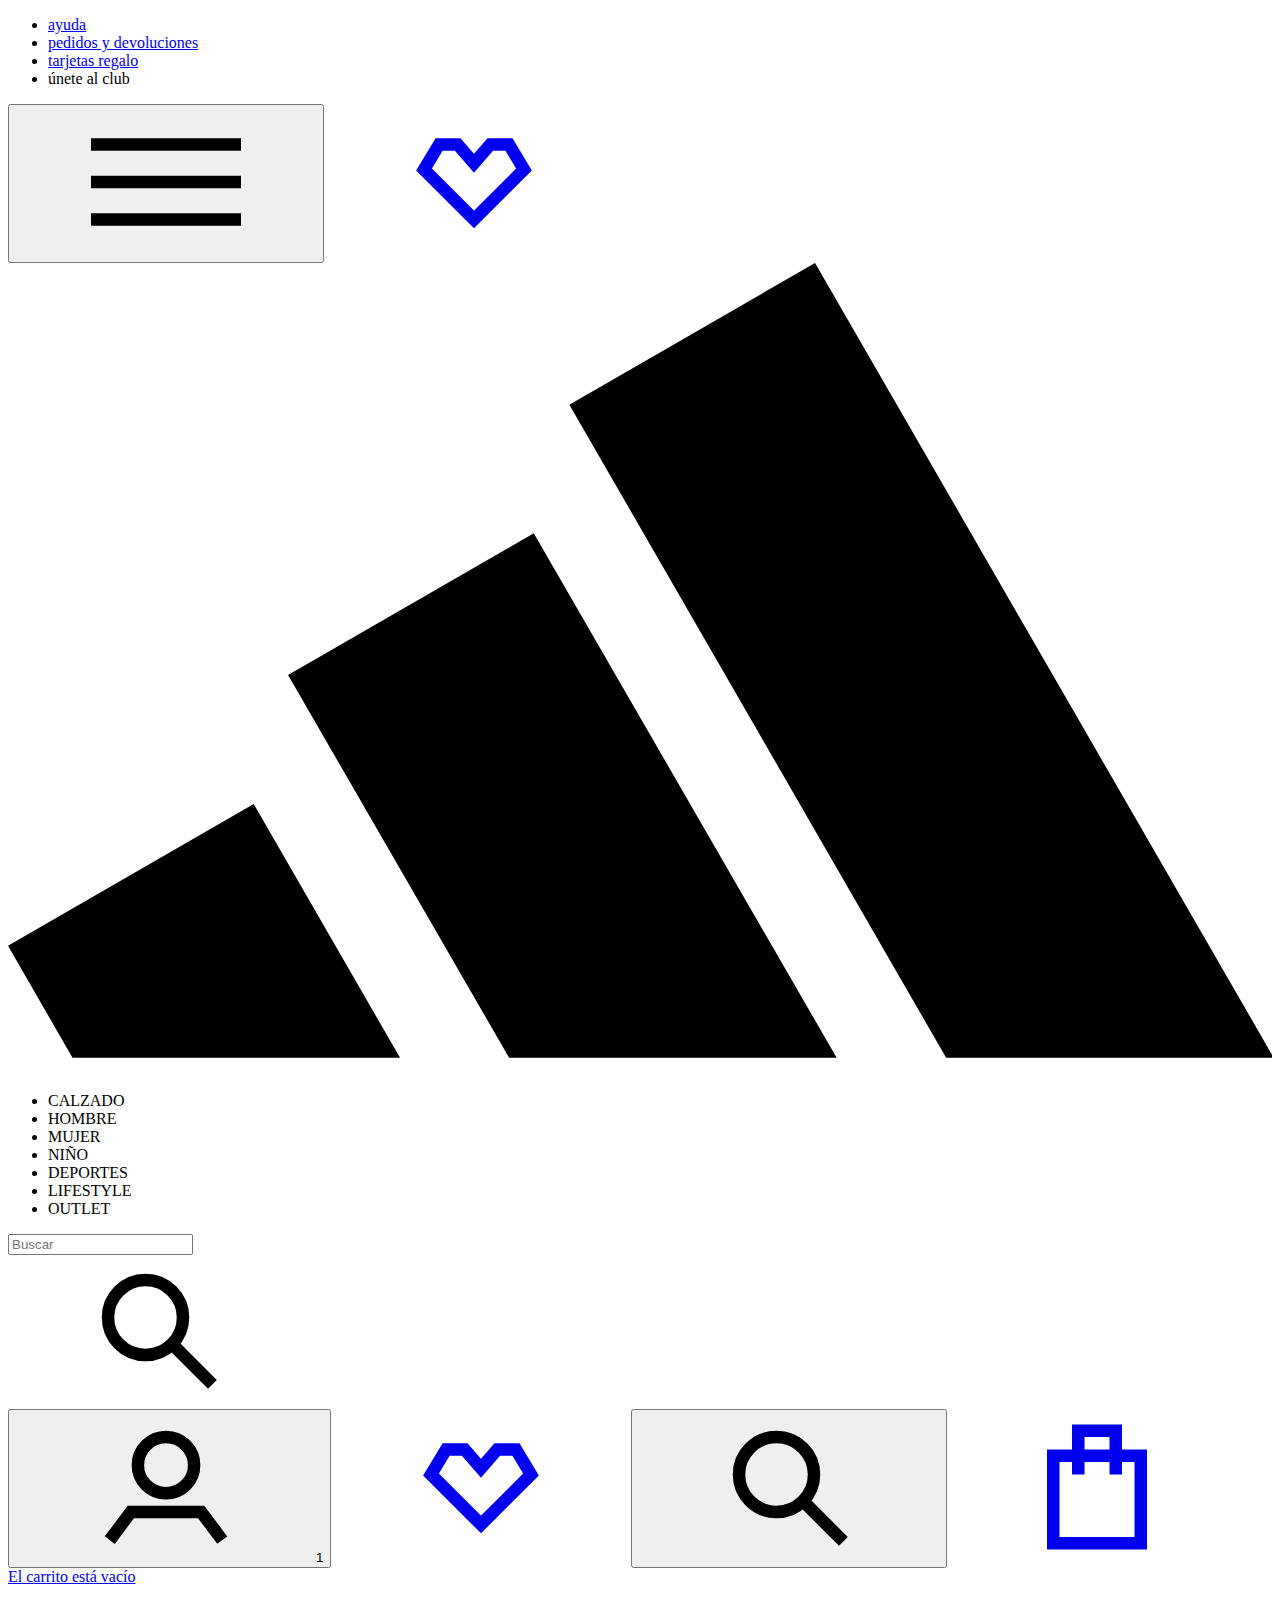
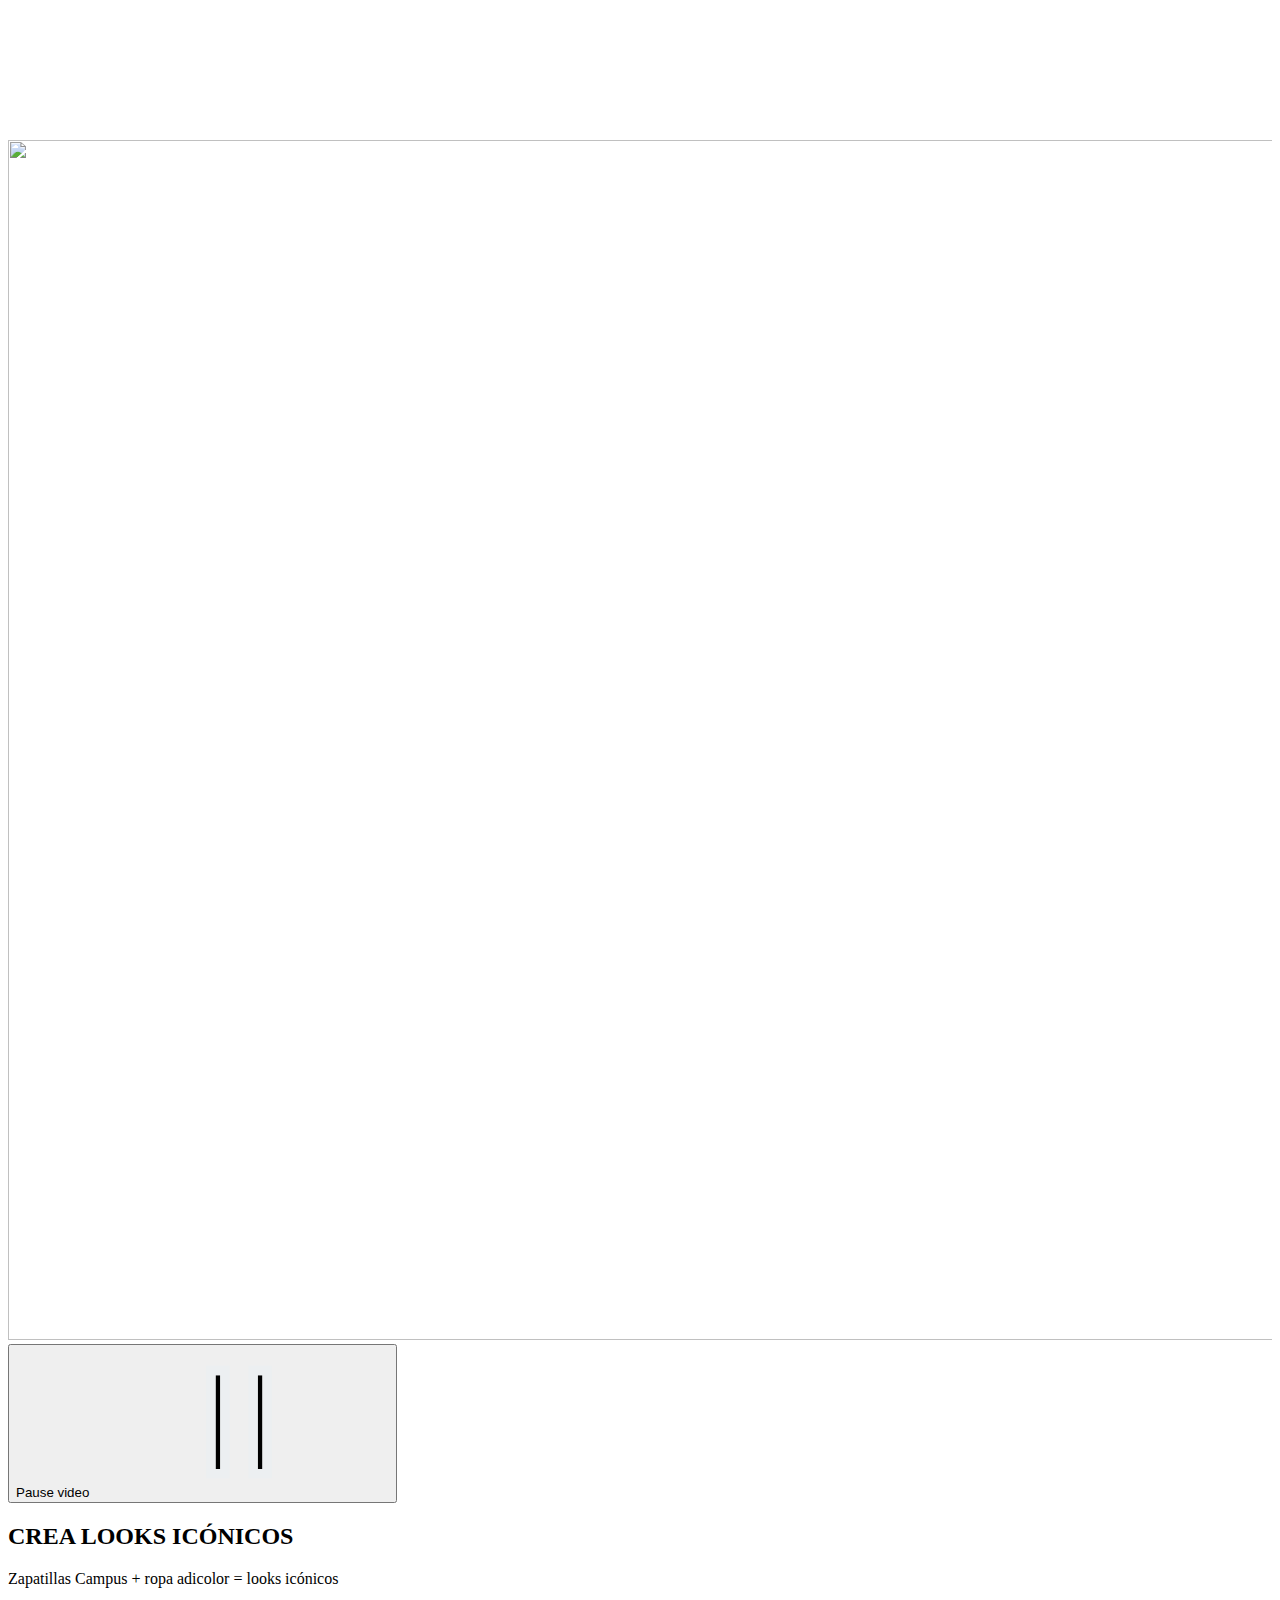
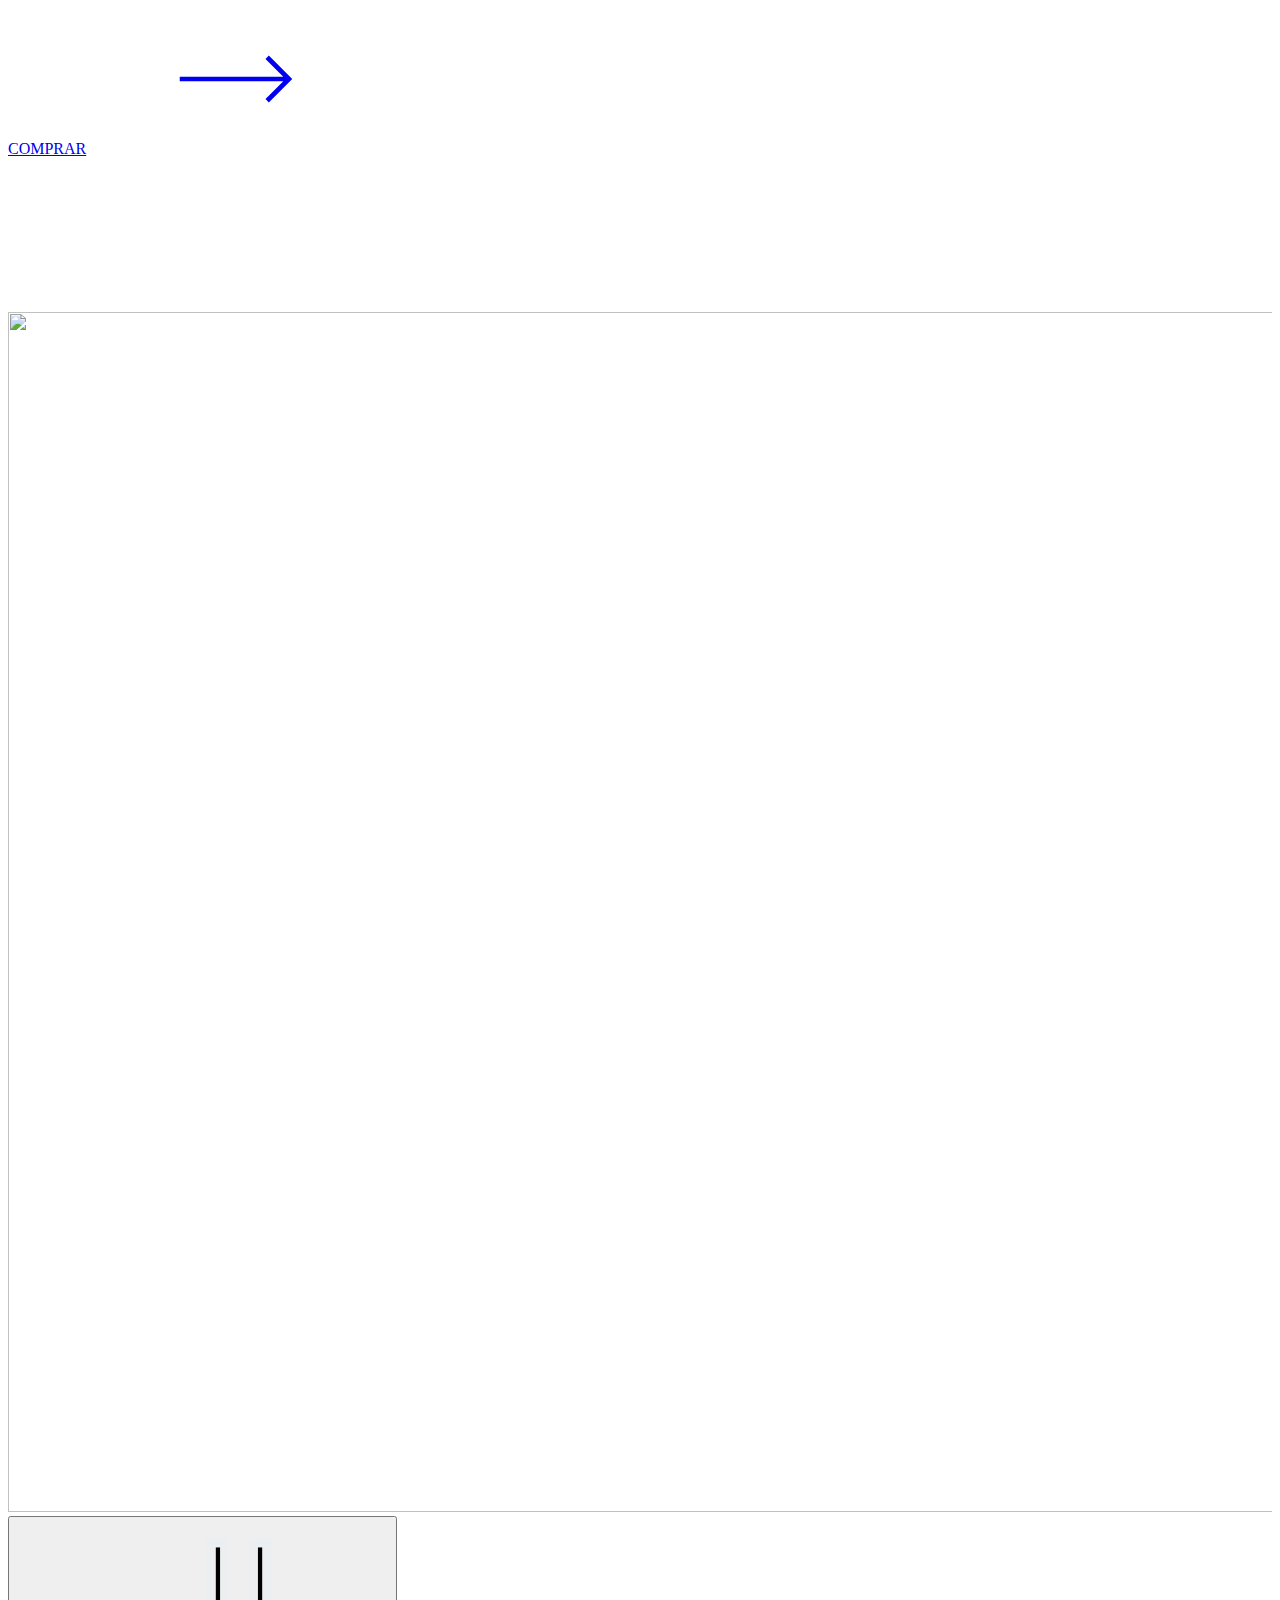
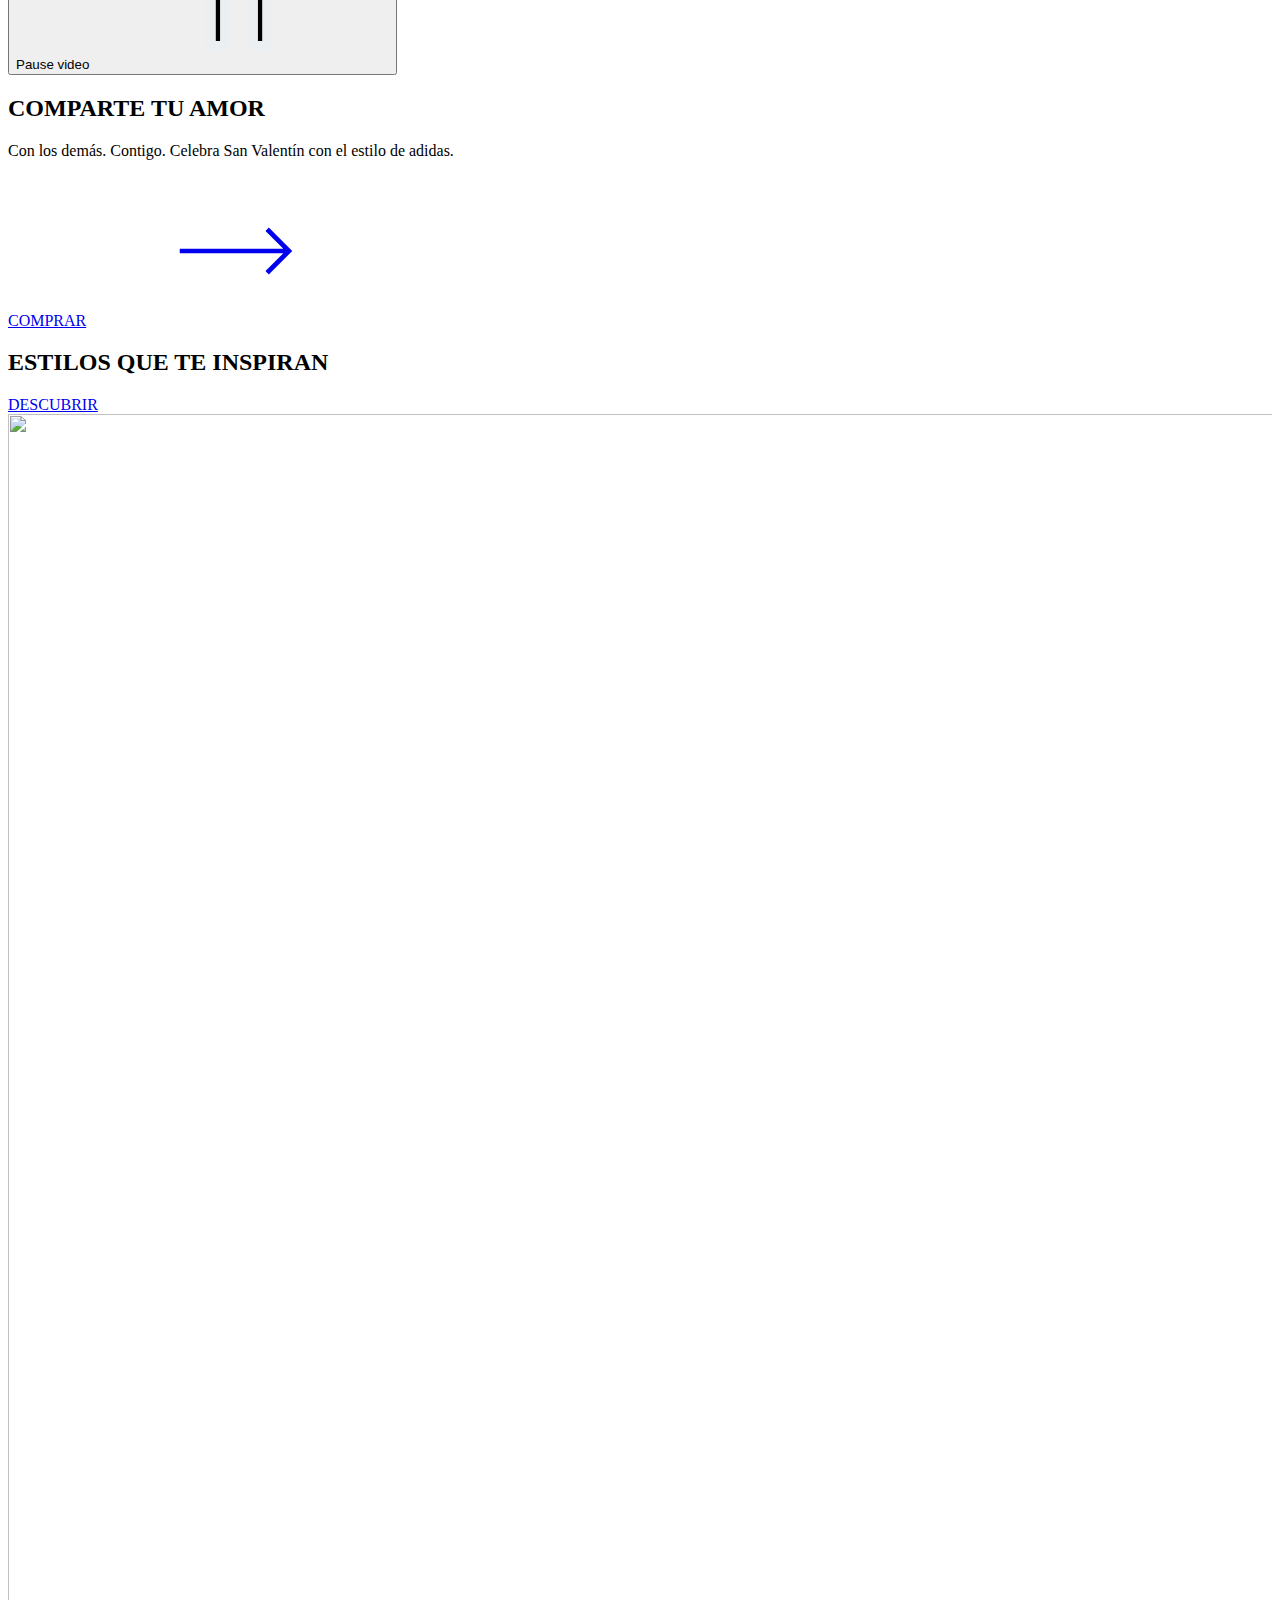
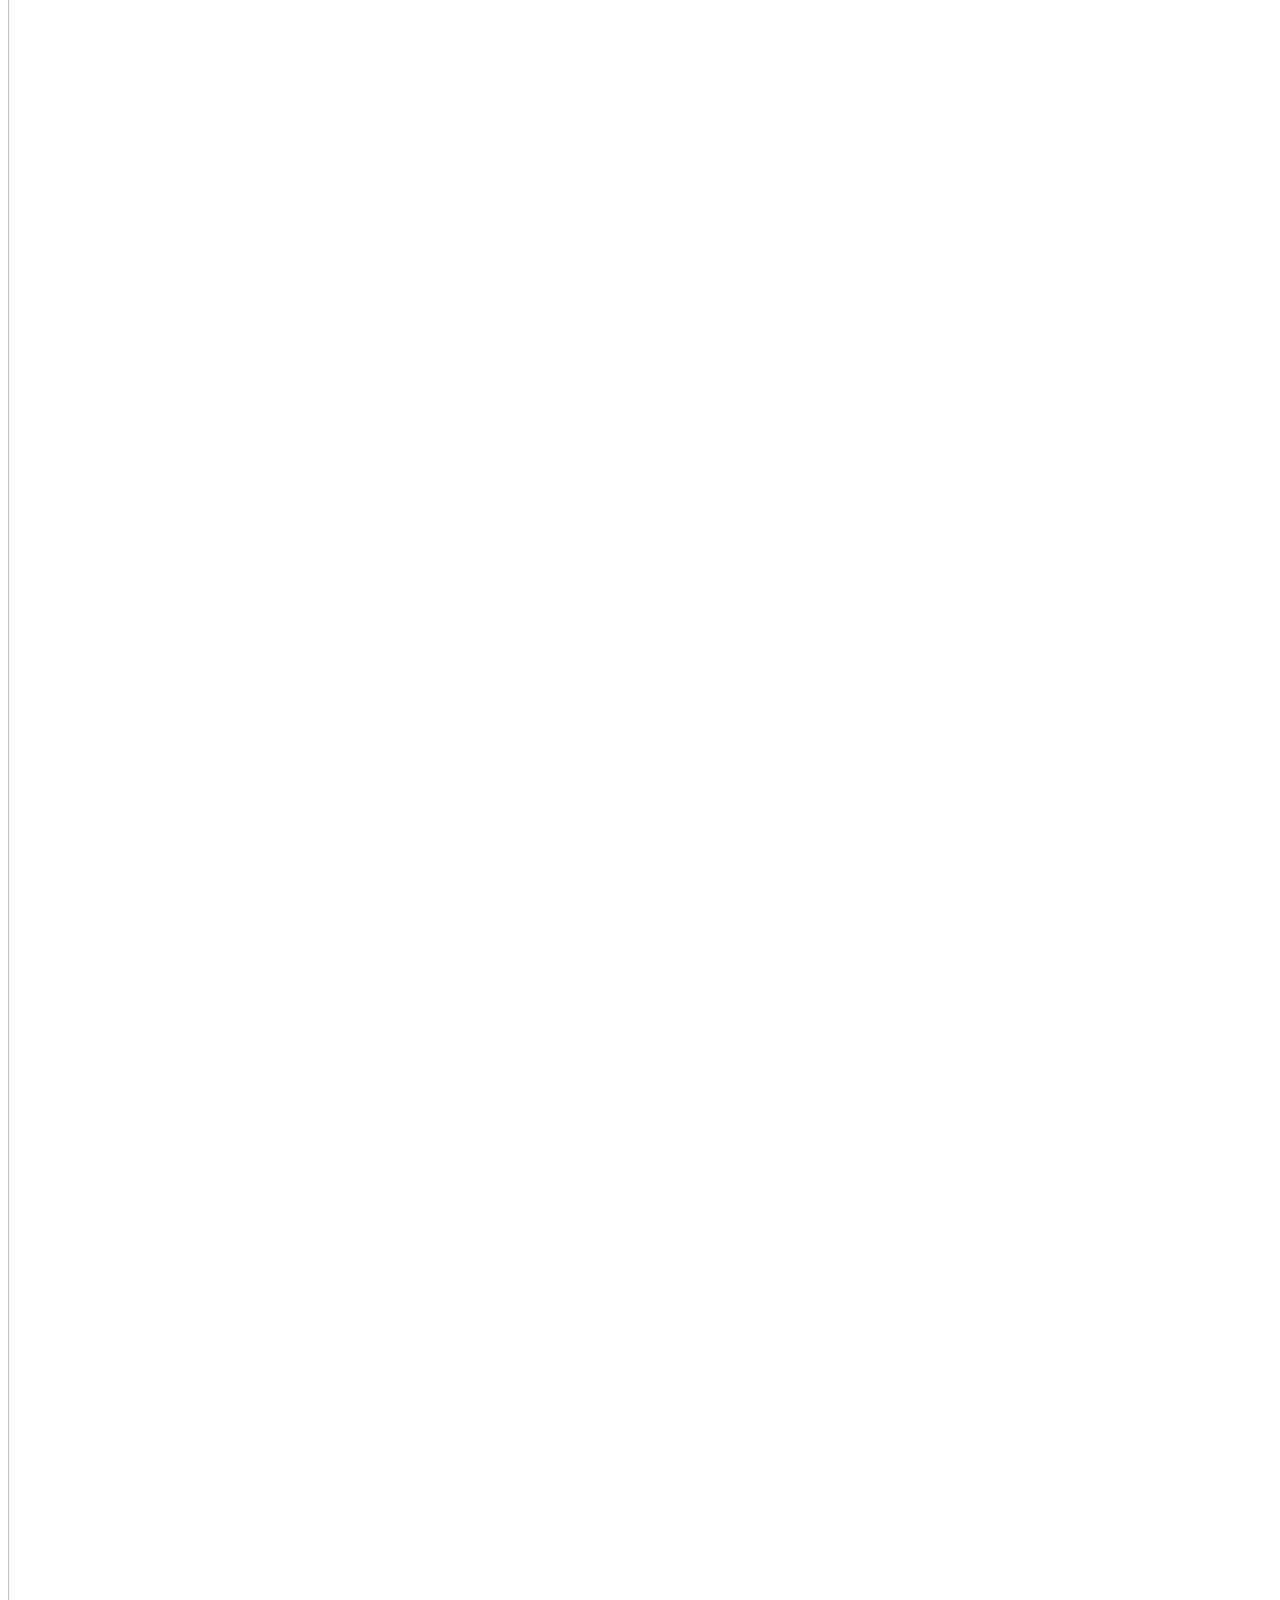
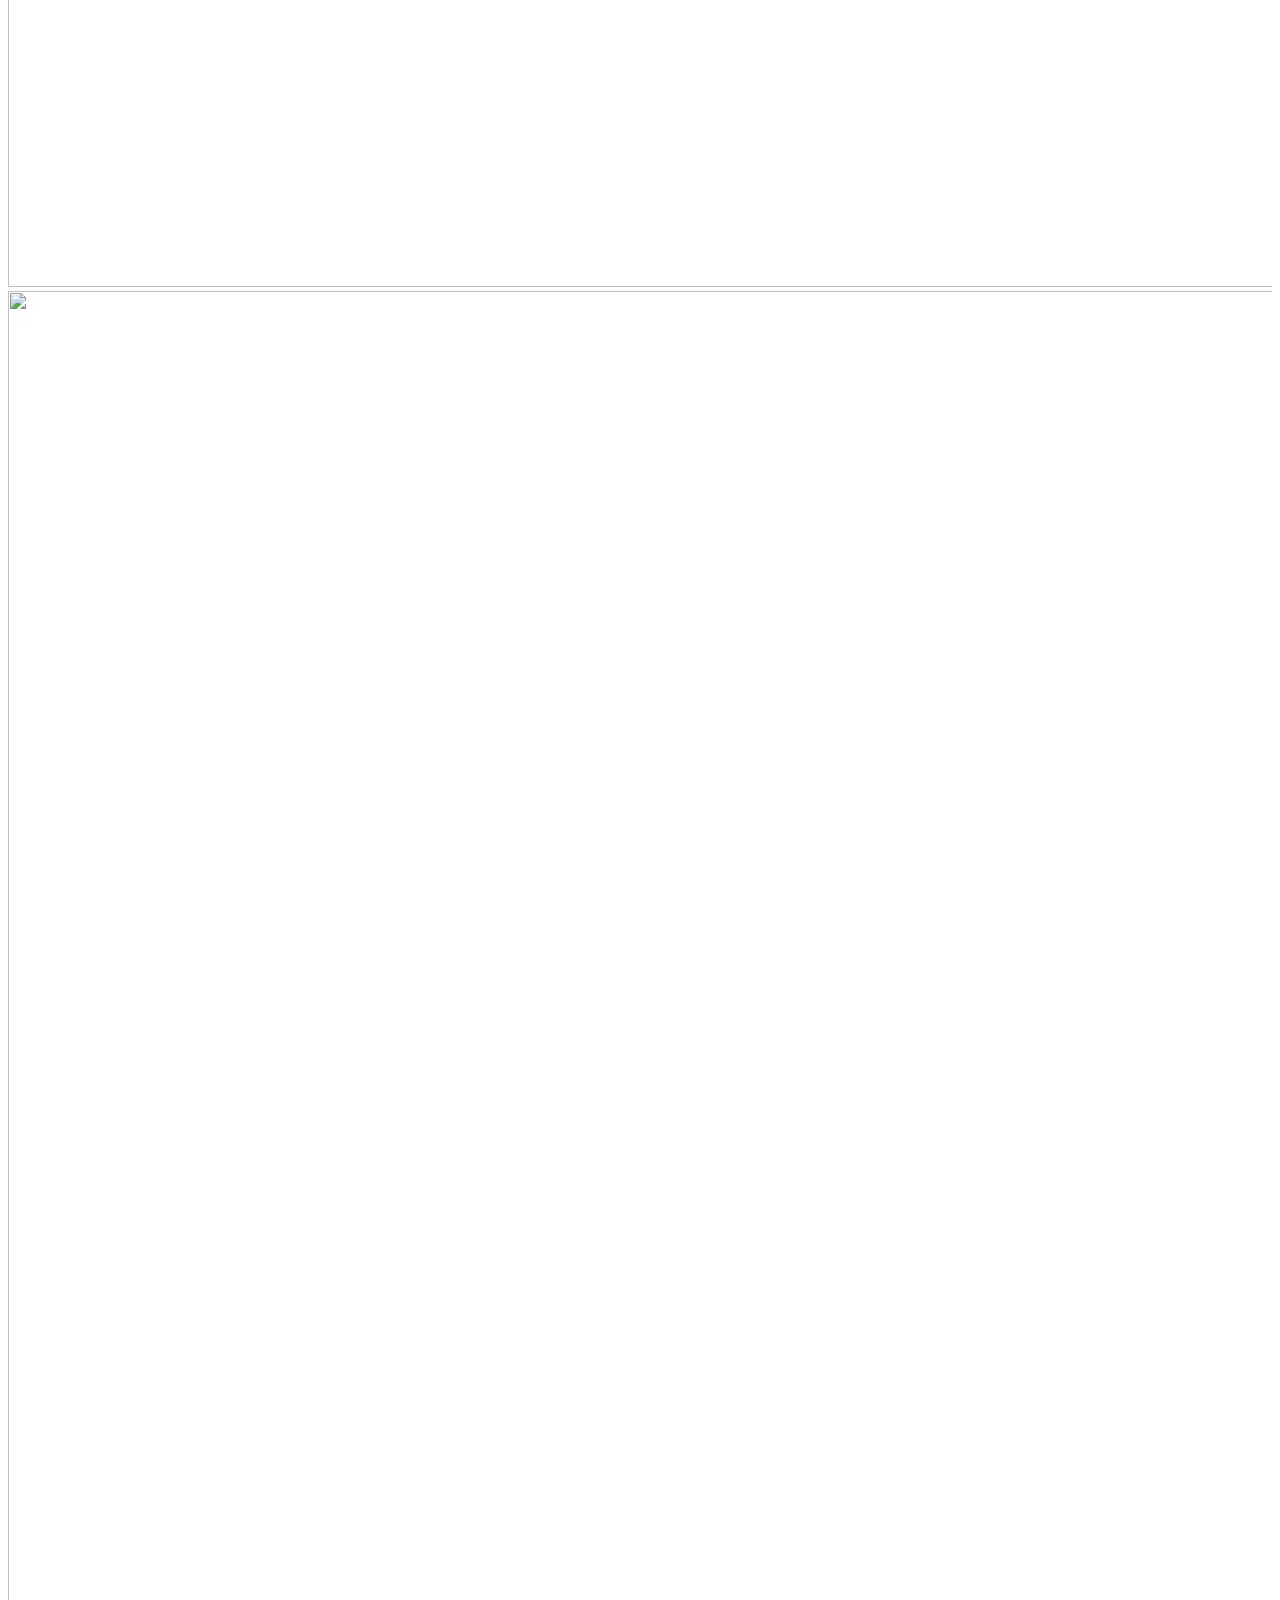
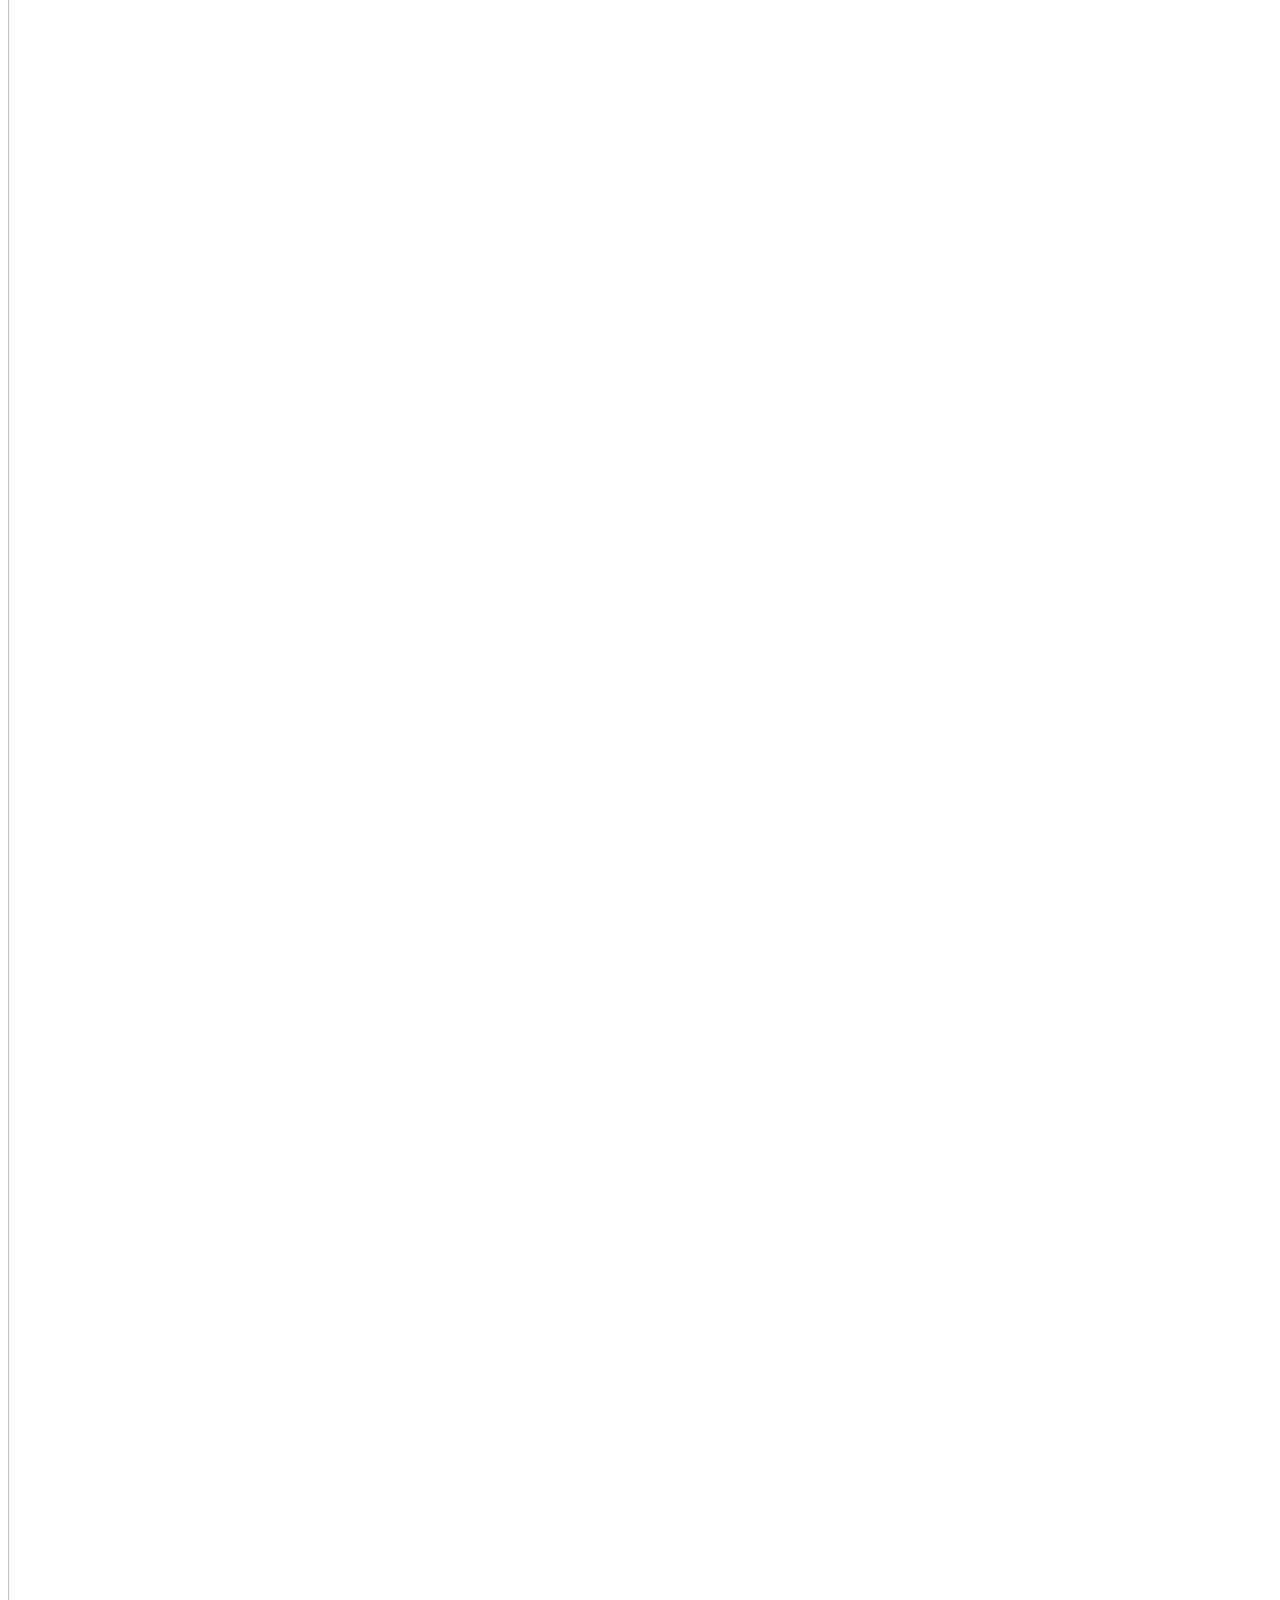
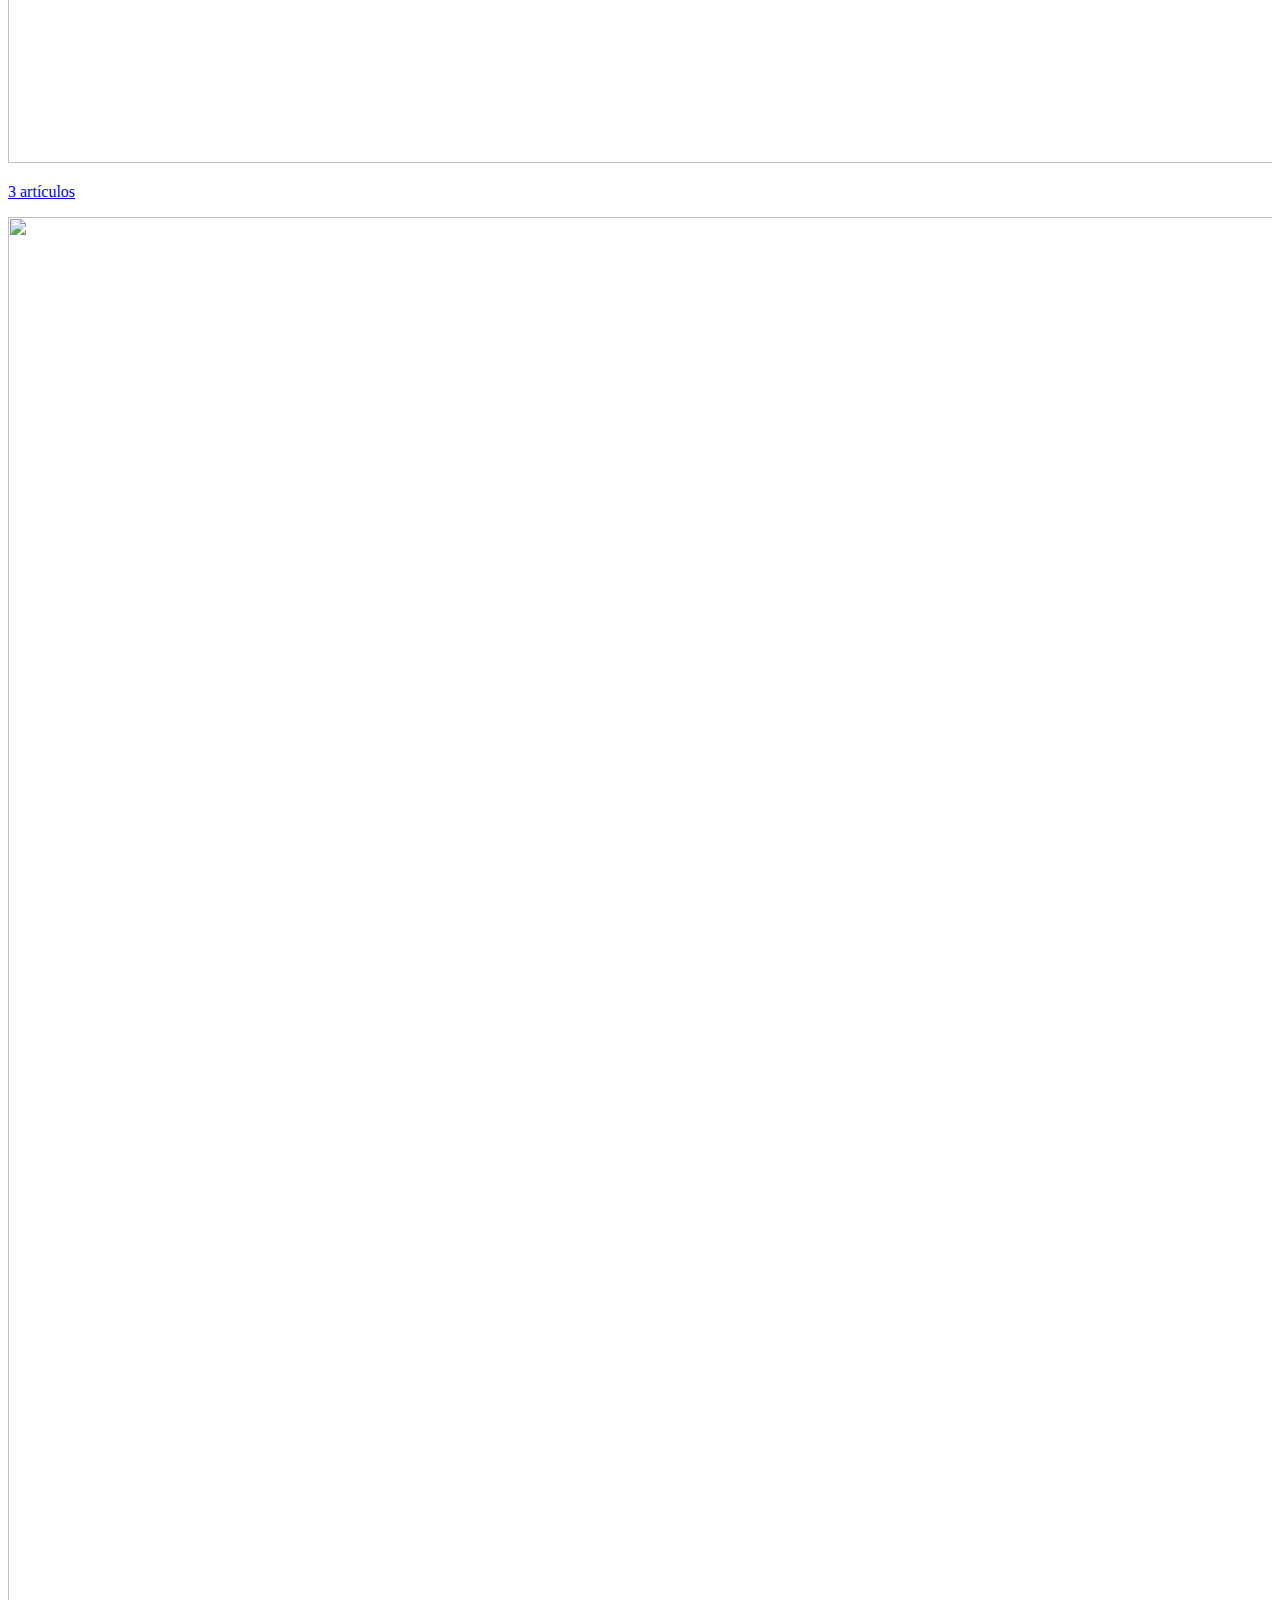
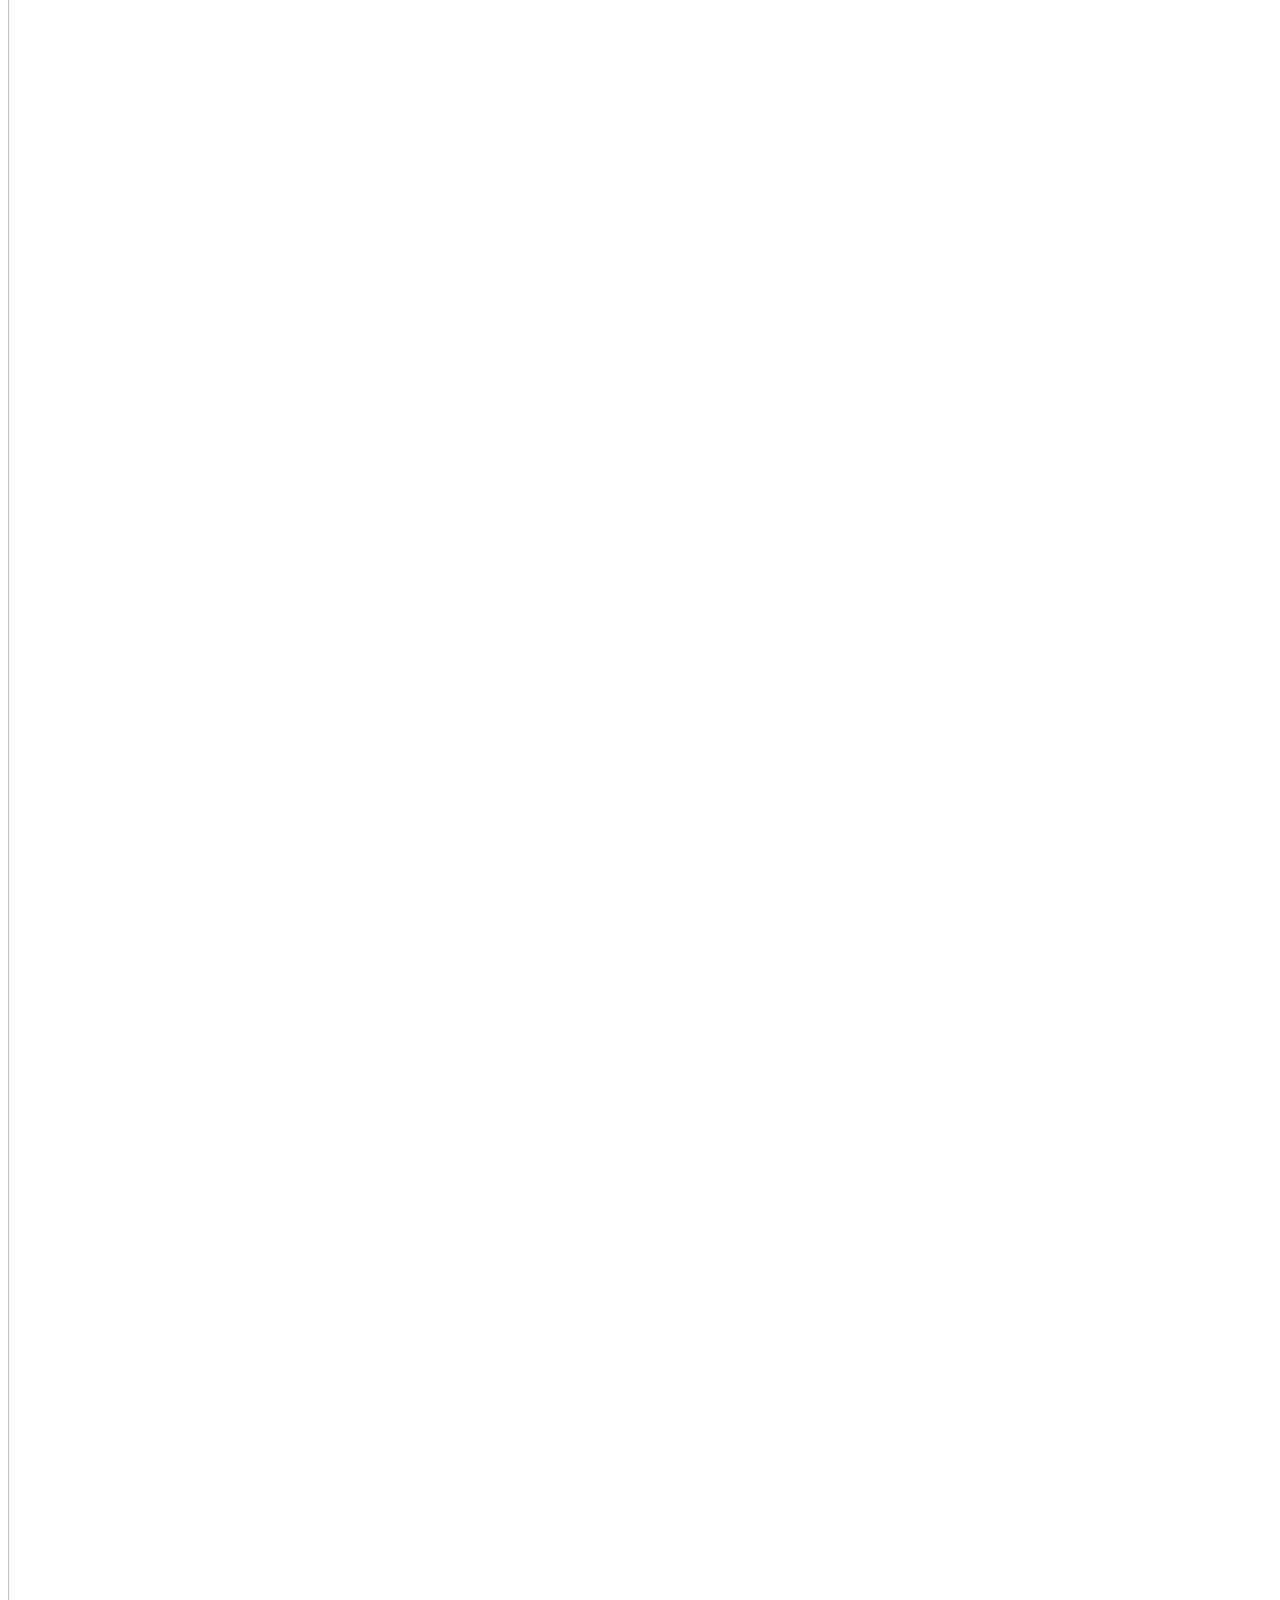
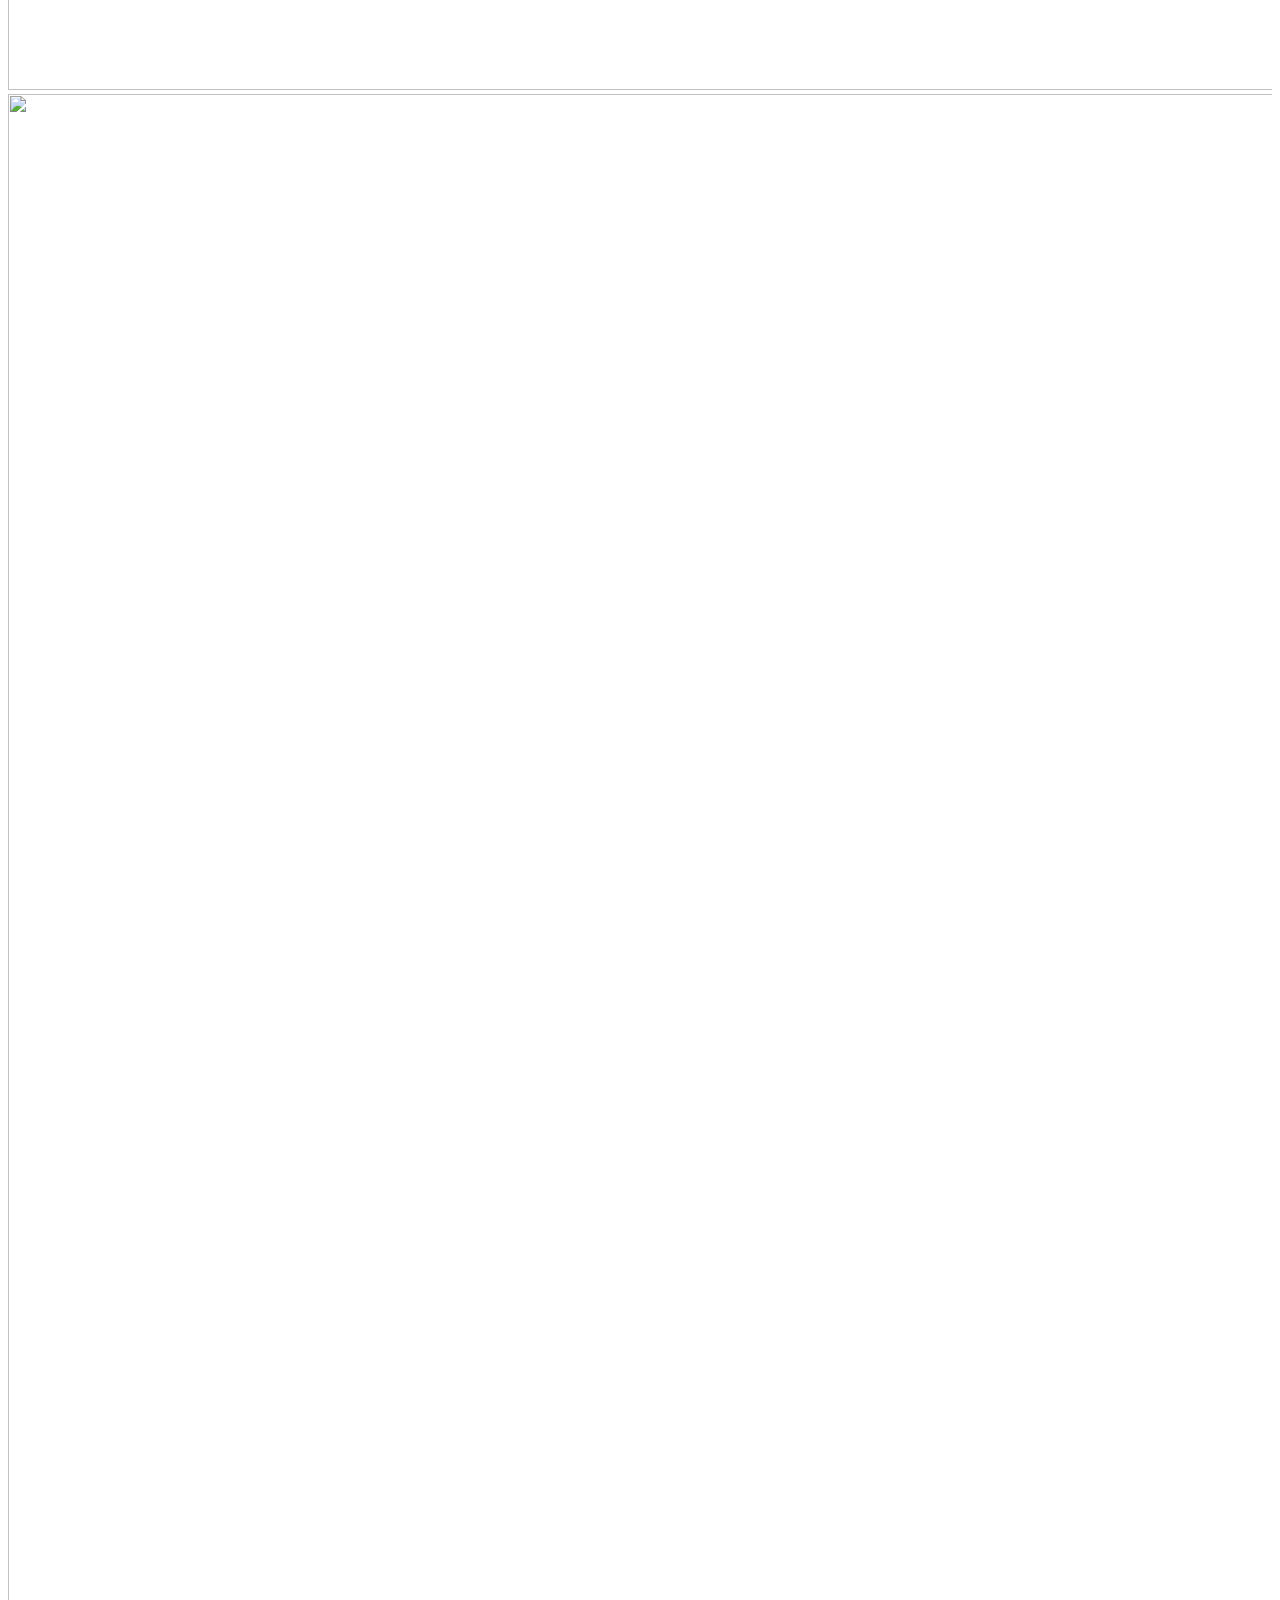
==== index.html @ af9047b6 "save" ====
<!DOCTYPE html><html lang="es" class="theme-adidas"><head><meta charSet="utf-8"><title>adidas Página Oficial España | Ropa Deportiva</title><meta name="description" content="Descubre las colecciones de ropa deportiva y calzado de adidas. Hazte con lo último en streetwear y equipamiento deportivo en la tienda online oficial."><meta name="viewport" content="width=device-width, initial-scale=1"><link rel="icon" href="https://www.adidas.es/static/glass/landing-app/adidas-landing-app/favicon.ico"><meta name="apple-itunes-app" data-auto-id="native-iOS-banner" content="app-id=1266591536, app-argument=/"><meta name="robots" content="index,follow"><meta property="og:title" content="adidas Página Oficial España | Ropa Deportiva"><meta property="og:description" content="Descubre las colecciones de ropa deportiva y calzado de adidas. Hazte con lo último en streetwear y equipamiento deportivo en la tienda online oficial."><meta property="og:site_name" content="adidas ES"><meta property="og:url" content="https://www.adidas.es"><link rel="canonical" href="https://www.adidas.es"><link rel="alternate" href="https://www.adidas.com.ar" hrefLang="es-AR"><link rel="alternate" href="https://www.adidas.at" hrefLang="de-AT"><link rel="alternate" href="https://www.adidas.com.au" hrefLang="en-AU"><link rel="alternate" href="https://www.adidas.be/en" hrefLang="en-BE"><link rel="alternate" href="https://www.adidas.be/fr" hrefLang="fr-BE"><link rel="alternate" href="https://www.adidas.be/nl" hrefLang="nl-BE"><link rel="alternate" href="https://www.adidas.com.br" hrefLang="pt-BR"><link rel="alternate" href="https://www.adidas.ca/en" hrefLang="en-CA"><link rel="alternate" href="https://www.adidas.ca/fr" hrefLang="fr-CA"><link rel="alternate" href="https://www.adidas.ch/de" hrefLang="de-CH"><link rel="alternate" href="https://www.adidas.ch/en" hrefLang="en-CH"><link rel="alternate" href="https://www.adidas.ch/fr" hrefLang="fr-CH"><link rel="alternate" href="https://www.adidas.ch/it" hrefLang="it-CH"><link rel="alternate" href="https://www.adidas.cl" hrefLang="es-CL"><link rel="alternate" href="https://www.adidas.co" hrefLang="es-CO"><link rel="alternate" href="https://www.adidas.cz" hrefLang="cs-CZ"><link rel="alternate" href="https://www.adidas.de" hrefLang="de-DE"><link rel="alternate" href="https://www.adidas.de/en" hrefLang="en-DE"><link rel="alternate" href="https://www.adidas.dk" hrefLang="da-DK"><link rel="alternate" href="https://www.adidas.es" hrefLang="es-ES"><link rel="alternate" href="https://www.adidas.fi" hrefLang="en-FI"><link rel="alternate" href="https://www.adidas.fr" hrefLang="fr-FR"><link rel="alternate" href="https://www.adidas.gr" hrefLang="el-GR"><link rel="alternate" href="https://www.adidas.ie" hrefLang="en-IE"><link rel="alternate" href="https://www.adidas.co.in" hrefLang="en-IN"><link rel="alternate" href="https://www.adidas.it" hrefLang="it-IT"><link rel="alternate" href="https://www.adidas.co.kr" hrefLang="ko-KR"><link rel="alternate" href="https://www.adidas.mx" hrefLang="es-MX"><link rel="alternate" href="https://www.adidas.com.my/en" hrefLang="en-MY"><link rel="alternate" href="https://www.adidas.nl" hrefLang="nl-NL"><link rel="alternate" href="https://www.adidas.no" hrefLang="no-NO"><link rel="alternate" href="https://www.adidas.co.nz" hrefLang="en-NZ"><link rel="alternate" href="https://www.adidas.pe" hrefLang="es-PE"><link rel="alternate" href="https://www.adidas.com.ph" hrefLang="en-PH"><link rel="alternate" href="https://www.adidas.pl" hrefLang="pl-PL"><link rel="alternate" href="https://www.adidas.pt" hrefLang="pt-PT"><link rel="alternate" href="https://www.adidas.se" hrefLang="sv-SE"><link rel="alternate" href="https://www.adidas.com.sg" hrefLang="en-SG"><link rel="alternate" href="https://www.adidas.sk" hrefLang="sk-SK"><link rel="alternate" href="https://www.adidas.co.th/en" hrefLang="en-TH"><link rel="alternate" href="https://www.adidas.co.th/th" hrefLang="th-TH"><link rel="alternate" href="https://www.adidas.com.tr/en" hrefLang="en-TR"><link rel="alternate" href="https://www.adidas.com.tr/tr" hrefLang="tr-TR"><link rel="alternate" href="https://www.adidas.co.uk" hrefLang="en-GB"><link rel="alternate" href="https://www.adidas.com/us" hrefLang="en-US"><link rel="alternate" href="https://www.adidas.com.vn/en" hrefLang="en-VN"><link rel="alternate" href="https://www.adidas.com.vn/vi" hrefLang="vi-VN"><link rel="alternate" href="https://www.adidas.jp" hrefLang="ja-JP"><link rel="alternate" href="https://www.adidas.ae/en" hrefLang="en-AE"><link rel="alternate" href="https://www.adidas.com/ke" hrefLang="en-KE"><link rel="alternate" href="https://www.adidas.com/gh" hrefLang="en-GH"><link rel="alternate" href="https://www.adidas.com/lk" hrefLang="en-LK"><link rel="alternate" href="https://www.adidas.com/ng" hrefLang="en-NG"><link rel="alternate" href="https://www.adidas.com/tz" hrefLang="en-TZ"><link rel="alternate" href="https://www.adidas.com/iq" hrefLang="en-IQ"><link rel="alternate" href="https://www.adidas.com/kw/en" hrefLang="en-KW"><link rel="alternate" href="https://www.adidas.com/om/en" hrefLang="en-OM"><link rel="alternate" href="https://www.adidas.com/bh/en" hrefLang="en-BH"><link rel="alternate" href="https://www.adidas.co.za" hrefLang="en-ZA"><link rel="alternate" href="https://www.adidas.co.il/en" hrefLang="en-IL"><link rel="alternate" href="https://www.adidas.sa/en" hrefLang="en-SA"><link rel="alternate" href="https://www.adidas.com/qa/en" hrefLang="en-QA"><link rel="alternate" href="https://www.adidas.com/dz/fr" hrefLang="fr-DZ"><link rel="alternate" href="https://www.adidas.com/tn/fr" hrefLang="fr-TN"><link rel="alternate" href="https://www.adidas.com/sn/fr" hrefLang="fr-SN"><link rel="alternate" href="https://www.adidas.com/ci/fr" hrefLang="fr-CI"><link rel="alternate" href="https://www.adidas.com/ao/pt" hrefLang="pt-AO"><link rel="alternate" href="https://www.adidas.com/ec/es" hrefLang="es-EC"><link rel="alternate" href="https://www.adidas.com/cr/es" hrefLang="es-CR"><link rel="alternate" href="https://www.adidas.co.il/he" hrefLang="he-IL"><link rel="alternate" href="https://www.adidas.sa/ar" hrefLang="ar-SA"><link rel="alternate" href="https://www.adidas.com/qa/ar" hrefLang="ar-QA"><link rel="alternate" href="https://www.adidas.com.eg/ar" hrefLang="ar-EG"><link rel="alternate" href="https://www.adidas.com.eg/en" hrefLang="en-EG"><link rel="alternate" href="https://www.adidas.com/kw/ar" hrefLang="ar-KW"><link rel="alternate" href="https://www.adidas.com/bh/ar" hrefLang="ar-BH"><link rel="alternate" href="https://www.adidas.com/om/ar" hrefLang="ar-OM"><link rel="alternate" href="https://www.adidas.co.ma/fr" hrefLang="fr-MA"><link rel="alternate" href="https://www.adidas.co.ma/ar" hrefLang="ar-MA"><link rel="alternate" href="https://www.adidas.ro" hrefLang="ro-RO"><link rel="alternate" href="https://www.adidas.hr" hrefLang="hr-HR"><script id="__SOLE_HOST_INFO__">
        window.__SOLE_HOST_INFO__ = {"appId":"@adidas/landing-app","originalHost":"www.adidas.es","pageType":"HomePage","context":{"brand":"adidas","locale":"es_ES","env":"production"},"initialised":true};
      </script><script id="__ECOM_BAG__">
        window.__ECOM_BAG__ = undefined;
      </script><script id="__ECOM_WISHLIST__">
        window.__ECOM_WISHLIST__ = undefined;
      </script><meta name="next-head-count" content="96"><link rel="preconnect" href="//esm.glass.adidas.com"><link rel="preconnect" href="//microfrontends.glass.adidas.com"><link rel="stylesheet" href="https://esm.glass.adidas.com/@adl/css-reset@1.1.0/dist/index.css"><link rel="stylesheet" href="https://esm.glass.adidas.com/@adl/brand-adidas-design-tokens@10.1.0"><link rel="stylesheet" href="https://esm.glass.adidas.com/@adl/collection@6.1.2/css"><link rel="stylesheet" href="https://esm.glass.adidas.com/@adl/brand-adidas-asset-fonts@2.7.0"><link rel="stylesheet" href="https://esm.glass.adidas.com/@adl/stripes-tokens-web-adidas@1.2.27/css/index.css"><link rel="stylesheet" href="https://esm.glass.adidas.com/@adl/grid@7.0.0-beta.12"><script type="module" id="external-dependencies">
         import React from 'https://esm.glass.adidas.com/v1/react@18.3.1';
         window.React = React;
      
         import ReactDOM from 'https://esm.glass.adidas.com/v1/react-dom@18.3.1';
         window.ReactDOM = ReactDOM;
      </script><script id="performance-load">
  window.addEventListener('load', function (e) { window.BOOMR_onload = (e && e.timeStamp) || new Date().getTime() }, false);

  window.BOOMR = window.BOOMR || {};
  window.BOOMR.snippetExecuted = true;
  if (window.performance && performance.mark) performance.mark('TTP');

  function SSR_PERFORMANCE_MEASUREMENT(e) {
    try {
        e.onload = undefined;
        if (
            e.complete &&
            window.performance &&
            typeof window.performance.getEntriesByName == 'function' &&
            window.performance.getEntriesByName(e.src)
        ) {
            window.ssrLoadedTimeStamp = window.performance.timing.navigationStart + window.performance.getEntriesByName(e.src)[0].responseEnd;
        } else {
            window.ssrLoadedTimeStamp = new Date().getTime();
            if (window.performance && performance.mark) performance.mark('SSR Visually Complete');
        }
    } catch (e) {}
  }

  var injectSsrPerformanceInstrument = document.querySelector('[data-inject_ssr_performance_instrument]');

  if (injectSsrPerformanceInstrument !== null) {
    if (injectSsrPerformanceInstrument.complete) {
      window.SSR_PERFORMANCE_MEASUREMENT(injectSsrPerformanceInstrument);
    } else {
        injectSsrPerformanceInstrument.addEventListener('load', window.SSR_PERFORMANCE_MEASUREMENT(injectSsrPerformanceInstrument));
    }
  } 

  
      (function(i,s,o,g,r,a,m){
      i['InstanaEumObject']=r;
      i[r]=i[r]||function(){(i[r].q=i[r].q||[]).push(arguments)},
      i[r].l=1*new Date();
      a=s.createElement(o),
      m=s.getElementsByTagName(o)[0];
      a.async=1;
      a.src=g;
      m.parentNode.insertBefore(a,m)
      })(window,document,'script','//eum.instana.io/eum.min.js','ineum');
      ineum('reportingUrl', 'https://eum-eu-west-1.instana.io');
      ineum('autoClearResourceTimings', false);
      ineum('ignoreErrorMessages',[
        /.*Failed to execute 'querySelector'.*/i,
        /.*ResizeObserver loop limit exceeded.*/i
      ]);
      ineum('meta', 'userAgent', window.navigator.userAgent);
      ineum('apiKey', 'BDBM8oS7QzGntzAncTouGg');
      ineum('page', 'LandingApp_HomePage');
  </script><script type="application/ld+json" data-nscript="beforeInteractive">{"@context":"http://schema.org","@type":"WebSite","url":"https://www.adidas.es","potentialAction":{"@type":"SearchAction","target":"https://www.adidas.es/search?q={search_term_string}","query-input":"required name=search_term_string"}}</script><link rel="preload" href="https://www.adidas.es/static/glass/landing-app/adidas-landing-app/3872ac53e47af9148ece9cfc0c2c4fdf3ab648d0/_next/static/css/106fc8fbe498a0c2.css" as="style"><link rel="stylesheet" href="https://www.adidas.es/static/glass/landing-app/adidas-landing-app/3872ac53e47af9148ece9cfc0c2c4fdf3ab648d0/_next/static/css/106fc8fbe498a0c2.css" data-n-g=""><link rel="preload" href="https://www.adidas.es/static/glass/landing-app/adidas-landing-app/3872ac53e47af9148ece9cfc0c2c4fdf3ab648d0/_next/static/css/f59fcdc13b6532aa.css" as="style"><link rel="stylesheet" href="https://www.adidas.es//static/glass/landing-app/adidas-landing-app/3872ac53e47af9148ece9cfc0c2c4fdf3ab648d0/_next/static/css/f59fcdc13b6532aa.css" data-n-p=""><link rel="preload" href="https://www.adidas.es/static/glass/landing-app/adidas-landing-app/3872ac53e47af9148ece9cfc0c2c4fdf3ab648d0/_next/static/css/7b715eb53a6f3819.css" as="style"><link rel="stylesheet" href="https://www.adidas.es/static/glass/landing-app/adidas-landing-app/3872ac53e47af9148ece9cfc0c2c4fdf3ab648d0/_next/static/css/7b715eb53a6f3819.css" data-n-p=""><noscript data-n-css=""></noscript><script defer="" nomodule="" src="https://www.adidas.es/static/glass/landing-app/adidas-landing-app/3872ac53e47af9148ece9cfc0c2c4fdf3ab648d0/_next/static/chunks/polyfills-c67a75d1b6f99dc8.js"></script><script src="https://www.adidas.es/static/glass/landing-app/adidas-landing-app/3872ac53e47af9148ece9cfc0c2c4fdf3ab648d0/_next/static/chunks/webpack-077129ee75892bd4.js" defer=""></script><script src="https://www.adidas.es/static/glass/landing-app/adidas-landing-app/3872ac53e47af9148ece9cfc0c2c4fdf3ab648d0/_next/static/chunks/framework-aa1c06adec4b8785.js" defer=""></script><script src="https://www.adidas.es/static/glass/landing-app/adidas-landing-app/3872ac53e47af9148ece9cfc0c2c4fdf3ab648d0/_next/static/chunks/main-e89c394ce8309a05.js" defer=""></script><script src="https://www.adidas.es/static/glass/landing-app/adidas-landing-app/3872ac53e47af9148ece9cfc0c2c4fdf3ab648d0/_next/static/chunks/pages/_app-dc85bdc96e1dfc34.js" defer=""></script><script src="https://www.adidas.es/static/glass/landing-app/adidas-landing-app/3872ac53e47af9148ece9cfc0c2c4fdf3ab648d0/_next/static/chunks/c8940057-ec0cd2f83fac3c9e.js" defer=""></script><script src="https://www.adidas.es/static/glass/landing-app/adidas-landing-app/3872ac53e47af9148ece9cfc0c2c4fdf3ab648d0/_next/static/chunks/440-329116f129457ad4.js" defer=""></script><script src="https://www.adidas.es/static/glass/landing-app/adidas-landing-app/3872ac53e47af9148ece9cfc0c2c4fdf3ab648d0/_next/static/chunks/400-9ab9329756c099b7.js" defer=""></script><script src="https://www.adidas.es/static/glass/landing-app/adidas-landing-app/3872ac53e47af9148ece9cfc0c2c4fdf3ab648d0/_next/static/chunks/pages/%5B%5B...sitePaths%5D%5D-ab24c844971ba59f.js" defer=""></script><script src="https://www.adidas.es/static/glass/landing-app/adidas-landing-app/3872ac53e47af9148ece9cfc0c2c4fdf3ab648d0/_next/static/F3m03I5Mhi6EubfXxyOvi/_buildManifest.js" defer=""></script><script src="https://www.adidas.es/static/glass/landing-app/adidas-landing-app/3872ac53e47af9148ece9cfc0c2c4fdf3ab648d0/_next/static/F3m03I5Mhi6EubfXxyOvi/_ssgManifest.js" defer=""></script><link rel="stylesheet" data-name="side-panel-mf" href="https://microfrontends.glass.adidas.com/side-panel-mf/style.css"><link rel="stylesheet" data-name="header-mf" href="https://microfrontends.glass.adidas.com/header-mf/65aee2d07781411838a2a78fb873659148bc49c4/style.css"><link rel="stylesheet" data-name="footer-mf" href="https://microfrontends.glass.adidas.com/footer-mf/ef6e7d59201c8c0849c13d197c4157dd9dd8dc46/style.css">
<script>(window.BOOMR_mq=window.BOOMR_mq||[]).push(["addVar",{"rua.upush":"false","rua.cpush":"false","rua.upre":"false","rua.cpre":"false","rua.uprl":"false","rua.cprl":"false","rua.cprf":"false","rua.trans":"","rua.cook":"false","rua.ims":"false","rua.ufprl":"false","rua.cfprl":"false","rua.isuxp":"false","rua.texp":"norulematch","rua.ceh":"false","rua.ueh":"false","rua.ieh.st":"0"}]);</script>
                              <script>!function(a){var e="https://s.go-mpulse.net/boomerang/",t="addEventListener";if("False"=="True")a.BOOMR_config=a.BOOMR_config||{},a.BOOMR_config.PageParams=a.BOOMR_config.PageParams||{},a.BOOMR_config.PageParams.pci=!0,e="https://s2.go-mpulse.net/boomerang/";if(window.BOOMR_API_key="F9BYT-F5W38-JVAD2-CV8GF-8ZRJ5",function(){function n(e){a.BOOMR_onload=e&&e.timeStamp||(new Date).getTime()}if(!a.BOOMR||!a.BOOMR.version&&!a.BOOMR.snippetExecuted){a.BOOMR=a.BOOMR||{},a.BOOMR.snippetExecuted=!0;var i,_,o,r=document.createElement("iframe");if(a[t])a[t]("load",n,!1);else if(a.attachEvent)a.attachEvent("onload",n);r.src="javascript:void(0)",r.title="",r.role="presentation",(r.frameElement||r).style.cssText="width:0;height:0;border:0;display:none;",o=document.getElementsByTagName("script")[0],o.parentNode.insertBefore(r,o);try{_=r.contentWindow.document}catch(O){i=document.domain,r.src="javascript:var d=document.open();d.domain='"+i+"';void(0);",_=r.contentWindow.document}_.open()._l=function(){var a=this.createElement("script");if(i)this.domain=i;a.id="boomr-if-as",a.src=e+"F9BYT-F5W38-JVAD2-CV8GF-8ZRJ5",BOOMR_lstart=(new Date).getTime(),this.body.appendChild(a)},_.write("<bo"+'dy onload="document._l();">'),_.close()}}(),"".length>0)if(a&&"performance"in a&&a.performance&&"function"==typeof a.performance.setResourceTimingBufferSize)a.performance.setResourceTimingBufferSize();!function(){if(BOOMR=a.BOOMR||{},BOOMR.plugins=BOOMR.plugins||{},!BOOMR.plugins.AK){var e=""=="true"?1:0,t="cookiepresent",n="eqcuqaxtajlfajafjaakiaiaantz56y2-f-3e3c0983b-clienttons-s.akamaihd.net",i="false"=="true"?2:1,_={"ak.v":"39","ak.cp":"1088002","ak.ai":parseInt("238272",10),"ak.ol":"0","ak.cr":5,"ak.ipv":6,"ak.proto":"h2","ak.rid":"12fb034c","ak.r":45269,"ak.a2":e,"ak.m":"dsca","ak.n":"essl","ak.bpcip":"2405:4802:f302:5650::","ak.cport":65155,"ak.gh":"23.202.89.108","ak.quicv":"","ak.tlsv":"tls1.3","ak.0rtt":"","ak.0rtt.ed":"","ak.csrc":"-","ak.acc":"","ak.t":"1738472218","ak.ak":"hOBiQwZUYzCg5VSAfCLimQ==9GA60dBf265nwEqVQ1stRFDe6lR1JSpALbF055MFjeG73zf/[base64]/jReBJ120jdgOWqtyycxGbI+1yJN5gfzHGwCyz4yQkj7Mk=","ak.pv":"3475","ak.dpoabenc":"","ak.tf":i};if(""!==t)_["ak.ruds"]=t;var o={i:!1,av:function(e){var t="http.initiator";if(e&&(!e[t]||"spa_hard"===e[t]))_["ak.feo"]=void 0!==a.aFeoApplied?1:0,BOOMR.addVar(_)},rv:function(){var a=["ak.bpcip","ak.cport","ak.cr","ak.csrc","ak.gh","ak.ipv","ak.m","ak.n","ak.ol","ak.proto","ak.quicv","ak.tlsv","ak.0rtt","ak.0rtt.ed","ak.r","ak.acc","ak.t","ak.tf"];BOOMR.removeVar(a)}};BOOMR.plugins.AK={akVars:_,akDNSPreFetchDomain:n,init:function(){if(!o.i){var a=BOOMR.subscribe;a("before_beacon",o.av,null,null),a("onbeacon",o.rv,null,null),o.i=!0}return this},is_complete:function(){return!0}}}}()}(window);</script></head><body><div id="__next"><div id="gl-theme-icons" style="width:0;height:0;position:absolute;overflow:hidden;visibility:hidden"><svg xmlns="http://www.w3.org/2000/svg" width="24" height="2374"><symbol fill="none" id="adiclub-logo" viewBox="0 0 24 24"><title>adiclub-logo</title><path d="M3.348 10.787a2.087 2.087 0 0 0-1.22-.375 2.096 2.096 0 0 0-1.505.633A2.165 2.165 0 0 0 0 12.575c0 1.192.963 2.177 2.128 2.177.435.003.86-.127 1.22-.375v.278h1.004v-4.201H3.348v.333Zm-1.192 2.98a1.17 1.17 0 0 1-.834-.35 1.21 1.21 0 0 1 0-1.697 1.17 1.17 0 0 1 .834-.351c.314.003.615.13.838.356.222.225.35.53.354.85a1.2 1.2 0 0 1-1.192 1.192Zm5.897-2.98a2.046 2.046 0 0 0-1.207-.375 2.104 2.104 0 0 0-1.562.606 2.204 2.204 0 0 0 0 3.13 2.104 2.104 0 0 0 1.563.605 2.153 2.153 0 0 0 1.206-.375v.277h1.015V9.026H8.053v1.761Zm-1.177 2.98c-.651 0-1.193-.54-1.193-1.192a1.23 1.23 0 0 1 .355-.85c.223-.226.523-.354.838-.357.637 0 1.18.554 1.18 1.206a1.22 1.22 0 0 1-.351.841 1.18 1.18 0 0 1-.83.352Zm2.698-3.313h1.018v4.2h-1.02l.002-4.2Zm1.017-.388H9.57v-1.04h1.017l.003 1.04Zm3.38 3.403.07.045c-.179.395-.417.695-.713.9-.282.202-.62.31-.965.31a1.494 1.494 0 0 1-.726-.168 1.151 1.151 0 0 1-.48-.491 1.644 1.644 0 0 1-.172-.774 3.313 3.313 0 0 1 .183-1.113c.115-.332.287-.64.51-.91a2.5 2.5 0 0 1 .747-.62 1.88 1.88 0 0 1 .9-.226 1.485 1.485 0 0 1 1.175.53l-.644.58h-.026c-.075-.277-.171-.482-.287-.616a.553.553 0 0 0-.426-.199.692.692 0 0 0-.453.186c-.16.143-.292.314-.391.505a3.309 3.309 0 0 0-.382 1.557c0 .347.078.623.235.827a.75.75 0 0 0 .617.305c.225.003.447-.049.648-.15.22-.122.417-.283.579-.477h.002Zm1.316.08a2.354 2.354 0 0 0-.022.442c.008.101.059.15.152.15a.21.21 0 0 0 .095-.026.316.316 0 0 0 .088-.062l.052.036c-.07.178-.177.34-.313.473a.67.67 0 0 1-.478.182c-.197 0-.34-.073-.427-.217-.087-.144-.104-.39-.052-.739l.59-3.824-.165-.583.009-.053L15.946 9l.044.026-.704 4.523Zm4.164 0a2.345 2.345 0 0 0-.022.442c.009.101.06.15.152.15a.211.211 0 0 0 .096-.026.332.332 0 0 0 .087-.062l.052.036a1.37 1.37 0 0 1-.312.473.67.67 0 0 1-.479.182c-.197 0-.34-.073-.426-.217-.087-.144-.104-.39-.052-.739l.048-.312a3.727 3.727 0 0 1-.357.462c-.204.23-.44.428-.7.589a1.454 1.454 0 0 1-.765.233c-.226 0-.4-.074-.52-.22a1.145 1.145 0 0 1-.236-.576 2.519 2.519 0 0 1 .01-.752l.286-1.857-.165-.583.008-.053 1.131-.327.044.027-.417 2.697c-.052.343-.042.589.03.74a.36.36 0 0 0 .335.224.958.958 0 0 0 .461-.141 2.99 2.99 0 0 0 .51-.367c.14-.124.273-.258.395-.4l.279-1.816-.166-.583.01-.053 1.13-.327.044.027-.491 3.13Zm4.427-2.53a1.103 1.103 0 0 0-.339-.46.8.8 0 0 0-.504-.168 1.521 1.521 0 0 0-.709.195c-.262.14-.5.323-.705.54-.103.106-.2.22-.288.34l.378-2.437L21.67 9l-1.134.327-.009.053.165.583-.729 4.734.035.027.808-.3c.059.043.12.082.184.118.214.121.481.181.8.181.303.002.6-.079.861-.234.277-.165.517-.386.705-.65.21-.292.37-.618.474-.964.115-.38.172-.776.17-1.174a1.757 1.757 0 0 0-.122-.68v-.002Zm-.913 1.928c-.064.26-.159.511-.283.747a1.86 1.86 0 0 1-.4.527.677.677 0 0 1-.488.195.67.67 0 0 1-.478-.218 1.58 1.58 0 0 1-.324-.546l.283-1.823a3.46 3.46 0 0 1 .563-.484c.27-.182.5-.274.692-.274a.428.428 0 0 1 .409.248c.086.165.13.422.13.77 0 .29-.034.577-.104.858" fill="currentColor"></path></symbol><symbol id="alert-error" viewBox="0 0 19 19"><title>alert-error</title><g fill="none" stroke="currentColor" stroke-miterlimit="10"><circle cx="9.5" cy="9.5" r="6"></circle><path d="m11.5 7.5-2 2 2 2m-4-4 2 2-2 2" stroke-linecap="square"></path></g></symbol><symbol id="alert-info" viewBox="0 0 19 19"><title>alert-info</title><circle cx="9.5" cy="9.5" r="6" fill="none" stroke="currentColor" stroke-linecap="square" stroke-miterlimit="10"></circle><circle fill="currentColor" cx="9.5" cy="6.5" r="0.65"></circle><path d="M9.5 8.5v4" fill="none" stroke="currentColor" stroke-linecap="square" stroke-miterlimit="10"></path></symbol><symbol id="alert-success" viewBox="0 0 19 19"><title>alert-success</title><g fill="none" stroke="currentColor" stroke-linecap="square" stroke-miterlimit="10"><path d="m6.5 9.93 1.71 1.71 4.29-4.28"></path><circle cx="9.5" cy="9.5" r="6"></circle></g></symbol><symbol id="alert-warning" viewBox="0 0 19 19"><title>alert-warning</title><path fill="none" stroke="currentColor" stroke-miterlimit="10" d="m9.5 3.5-7 12h14l-7-12z"></path><circle fill="currentColor" cx="9.5" cy="13.53" r="0.65"></circle><path stroke-linecap="square" fill="none" stroke="currentColor" stroke-miterlimit="10" d="M9.5 11.53v-4"></path></symbol><symbol id="broken-image" viewBox="0 0 17 19"><title>broken-image</title><g fill="none" stroke="currentColor" stroke-miterlimit="10"><circle cx="12.5" cy="8.5" r="2"></circle><path d="m.5 14.5 4-7 3.75 7"></path><path stroke-linecap="square" d="M.5 4.5h16v10H.5zm15-2-14 14"></path><path d="m7.5 14.4 2-2.9 2 3"></path></g></symbol><symbol id="checkmark" viewBox="0 0 19 19"><title>checkmark</title><path fill="none" stroke="currentColor" stroke-linecap="square" stroke-miterlimit="10" d="m2.5 10.5 4 4 10-10"></path></symbol><symbol id="contact-email" viewBox="0 0 15 19"><title>contact-email</title><g fill="none" stroke="currentColor" stroke-miterlimit="10"><path stroke-linecap="square" d="M.5 5.5h14v8H.5z"></path><path d="m10.5 9.5 4 4m-14-8 7 6 7-6m-10 4-4 4"></path></g></symbol><symbol id="contact-phone" viewBox="0 0 9 19"><title>contact-phone</title><g fill="none" stroke="currentColor" stroke-miterlimit="10"><path d="M.5 2.5h8v14h-8zm0 11h8m-8-9h8"></path><circle cx="4.5" cy="14.5" r="1"></circle></g></symbol><symbol id="customization" viewBox="0 0 19 19"><title>customization</title><path d="M12.504.717 2.424 12.219l1.785 1.566L14.291 2.281ZM1.65 13.109l-.462 2.329 2.244-.76Z" fill="currentColor"></path><path d="m8.598 10.592-4.56 5.214a8.313 8.313 0 0 0 5.046 2.16z" fill="#3175de"></path><path d="m17.943 9.132-7.339.487 5.712 5.011a8.313 8.313 0 0 0 1.627-5.463z" fill="#f9b900"></path><path d="m9.785 10.486.499 7.469a8.313 8.313 0 0 0 5.26-2.375z" fill="#00ac37"></path><path d="M17.813 7.956a8.313 8.313 0 0 0-2.791-4.655l-4.536 5.13z" fill="#ea2c35"></path></symbol><symbol id="forbidden" viewBox="0 0 13 19"><title>forbidden</title><g fill="none" stroke="currentColor" stroke-miterlimit="10"><circle cx="6.5" cy="9.5" r="6"></circle><path stroke-linecap="square" d="m2.5 5.5 8 8"></path></g></symbol><symbol id="locked" viewBox="0 0 19 19"><title>locked</title><g fill="none" stroke="currentColor" stroke-miterlimit="10"><path d="M13.5 7.5v-1a4 4 0 0 0-8 0v1m-2 0h12v8h-12z"></path><circle cx="9.5" cy="10.68" r="1.18"></circle><path stroke-linecap="square" d="M9.5 13.5v-1.64"></path></g></symbol><symbol id="logo" viewBox="0 0 24 24"><title>logo</title><path d="M15.72 13.61h4.67l-6-10.47-3.5 2 4.87 8.45zm-5.17 1v-1h3.68l-3.92-6.79-3.51 2 2.75 4.78v1zm-7.83-2.19.67 1.19h4.67l-1.85-3.2-3.49 2zm11.51 1.19v1.69a2 2 0 0 0-1.23-.37 2.08 2.08 0 0 0 0 4.16 2.12 2.12 0 0 0 1.19-.37V19h1v-5.39zm-6.17 0v1.69a2 2 0 0 0-1.19-.37 2.08 2.08 0 0 0 0 4.16 2.1 2.1 0 0 0 1.19-.37V19h1v-5.39zm12.22 4.08c0 .81.72 1.39 1.88 1.39.94 0 1.72-.41 1.72-1.32 0-.63-.35-1-1.17-1.15l-.64-.13c-.41-.08-.69-.16-.69-.4s.27-.39.62-.39.71.25.72.55h1c-.05-.78-.68-1.31-1.7-1.31s-1.67.57-1.67 1.32c0 .92.74 1.06 1.38 1.18l.53.1c.38.07.54.18.54.4s-.19.39-.64.39c-.65 0-.86-.34-.87-.63zM18.91 19h1v-4h-1v.32a2 2 0 0 0-1.19-.37 2.08 2.08 0 0 0 0 4.16 2.12 2.12 0 0 0 1.19-.37V19zM3.39 19h1v-4h-1v.32a2 2 0 0 0-1.19-.37 2.08 2.08 0 1 0 0 4.16 2.12 2.12 0 0 0 1.19-.37V19zm7.16 0v-4h-1v4zm-9.46-2a1.15 1.15 0 1 1 1.15 1.15A1.15 1.15 0 0 1 1.09 17zm4.68 0a1.15 1.15 0 1 1 1.15 1.15A1.14 1.14 0 0 1 5.77 17zm10.84 0a1.15 1.15 0 1 1 1.15 1.15A1.15 1.15 0 0 1 16.61 17zm-4.67 0a1.15 1.15 0 1 1 1.15 1.15A1.14 1.14 0 0 1 11.94 17z" fill="currentColor"></path></symbol><symbol id="personalisation-flag" viewBox="0 0 15 19"><title>personalisation-flag</title><g fill="none" stroke="currentColor" stroke-miterlimit="10"><path d="M14.5 13.5H.5v-10h14z"></path><path stroke-linecap="square" d="M7.5 5.5v6m3-3h-6m-4-6v15"></path></g></symbol><symbol id="personalization" viewBox="0 0 19 19"><title>personalization</title><path d="m1.188 15.438.475-2.375 1.78 1.544zM12.23.95 2.376 12.231l1.782 1.544 9.856-11.162z" fill="currentColor"></path><path d="M12.943 6.176 9.5 15.437h1.9l.594-1.662h3.324l.594 1.662h1.9l-3.442-9.26h-1.426zm.713 2.73 1.187 3.324h-2.375l1.188-3.324zm-12.47 7.72v1.187h16.626v-1.188H1.187z" fill="#0286cd"></path></symbol><symbol fill="none" id="product" viewBox="0 0 24 24"><title>product</title><path fill-rule="evenodd" clip-rule="evenodd" d="M3.218 2h5.115L12 4.75 15.667 2h5.135l2.405 10.82-5.12.816V22H5.913v-8.357l-5.388-.819L3.218 2Zm2.695 9.62V8.87h2V20h8.174V8.87h2v2.741l2.706-.431L19.198 4h-2.865L12 7.25 7.667 4H4.782l-1.786 7.177 2.917.443Z" fill="#000"></path></symbol><symbol id="rating-active" viewBox="0 0 19 19"><title>rating-active</title><path d="m9.5 14.26 5.86 4.26-2.23-6.91L19 7.35h-7.25L9.5.48 7.25 7.35H0l5.87 4.26-2.24 6.91z" fill="currentColor"></path></symbol><symbol id="rating-inactive" viewBox="0 0 19 19"><title>rating-inactive</title><path d="M15.01 8.644h-4.204L9.5 4.651 8.195 8.644H3.99l3.407 2.475-1.304 4.007L9.5 12.652l3.397 2.474-1.294-4.008zM19 7.348l-5.874 4.266 2.23 6.906L9.5 14.254 3.626 18.52l2.248-6.906L0 7.348h7.255L9.5.48l2.246 6.868z" fill="currentColor"></path></symbol><symbol id="size-guide" viewBox="0 0 19 19"><title>size-guide</title><g fill="none" stroke="currentColor" stroke-miterlimit="10"><path d="M.5 6.5h18v6H.5z"></path><path stroke-linecap="square" d="M3.5 12.5v-3m3 3v-2m3 2v-3m6 3v-3m-3 3v-2"></path></g></symbol><symbol id="tooltip" viewBox="0 0 14 24"><title>tooltip</title><path fill="currentColor" d="M.49 7.22A6.14 6.14 0 0 1 7 1.76a5.88 5.88 0 0 1 6.25 6c0 3.62-2.6 5.61-5.58 6.07V17H5.1v-5.13c3 0 5.67-.91 5.67-4.06A3.58 3.58 0 0 0 6.94 4.1 3.68 3.68 0 0 0 3 7.22zM5.1 22v-2.68h2.54V22z"></path></symbol><symbol id="usp-checkmark" viewBox="0 0 17 19"><title>usp-checkmark</title><path fill="none" stroke="currentColor" stroke-linecap="square" stroke-miterlimit="10" d="m1.5 10.5 4 4 10-10"></path></symbol><symbol id="usp-delivery-cash" viewBox="0 0 24 24"><title>usp-delivery-cash</title><g fill="none" fill-rule="evenodd"><path d="m15.235 4.5-1.312 3h-3.846l-1.312-3h6.47Z" stroke="currentColor"></path><path d="M12.002 18.5c2.279 0 4.575-.565 5.861-1.76.364-.34.57-.763.623-1.269.059-.567-.067-1.227-.356-1.98-.617-1.609-1.967-3.602-4.034-5.991h-4.2c-2.06 2.395-3.407 4.392-4.024 6-.29.754-.416 1.413-.359 1.98.051.503.255.924.615 1.26 1.281 1.19 3.586 1.76 5.874 1.76Z" stroke="currentColor"></path><path d="M12 15.57v-.68a2 2 0 0 1-1-.299l.16-.46c.295.199.644.303 1 .299a.71.71 0 0 0 .795-.613.548.548 0 0 0 .005-.057c0-.37-.26-.6-.76-.81-.7-.27-1.12-.58-1.12-1.17a1.12 1.12 0 0 1 1-1.1V10h.42v.66c.312.002.617.081.89.23l-.17.45a1.688 1.688 0 0 0-.86-.23c-.52 0-.72.31-.72.59 0 .28.25.53.84.77s1 .64 1 1.24a1.18 1.18 0 0 1-1.07 1.16v.7H12Z" fill="currentColor"></path><path d="M12 15.57v-.68a2 2 0 0 1-1-.299l.16-.46c.295.199.644.303 1 .299a.71.71 0 0 0 .795-.613.548.548 0 0 0 .005-.057c0-.37-.26-.6-.76-.81-.7-.27-1.12-.58-1.12-1.17a1.12 1.12 0 0 1 1-1.1V10h.42v.66c.312.002.617.081.89.23l-.17.45a1.688 1.688 0 0 0-.86-.23c-.52 0-.72.31-.72.59 0 .28.25.53.84.77s1 .64 1 1.24a1.18 1.18 0 0 1-1.07 1.16v.7H12Z" stroke="currentColor" stroke-width="0.37"></path></g></symbol><symbol fill="none" id="usp-delivery-delay" viewBox="0 0 24 24"><title>usp-delivery-delay</title><path fill-rule="evenodd" clip-rule="evenodd" d="M13.143 12.937a1.241 1.241 0 0 1-1.077.797c-.631 0-1.143-.51-1.143-1.14v-.045c.014-.487.326-.916.787-1.077V8.07h.753v3.382c.326.141.58.41.701.743h1.797v.743h-1.818Z" fill="currentColor"></path><path d="M12 19a7 7 0 1 0 0-14 7 7 0 0 0 0 14Z" stroke="currentColor"></path></symbol><symbol id="usp-delivery-evening" viewBox="0 0 24 24"><title>usp-delivery-evening</title><path d="M11.544 8.404a5.3 5.3 0 0 0-2.31 7.05 5.15 5.15 0 0 0 6.94 2.4 4.832 4.832 0 0 0 1.84-1.511 4.64 4.64 0 0 1-5.7-2.49 4.905 4.905 0 0 1-.52-2 5.15 5.15 0 0 1 2-4 6.194 6.194 0 0 0-2.25.55Zm7.47 4.7-3-3m3 0-3 3m-7.66-4.75-3-3m3 0-3 3" fill="none" fill-rule="evenodd" stroke="currentColor" stroke-width="1.001"></path></symbol><symbol fill="none" id="usp-delivery-same-day" viewBox="0 0 24 24"><title>usp-delivery-same-day</title><path d="M5 14.469h2m-3-2h3m0-2H3" stroke="currentColor" stroke-linecap="square"></path><path d="M8.568 17c.374.365.788.688 1.236.962 3.302 2.025 7.626.996 9.656-2.296a6.987 6.987 0 0 0-2.305-9.628A7.03 7.03 0 0 0 7.72 8" stroke="currentColor"></path><path fill-rule="evenodd" clip-rule="evenodd" d="M14.72 12.868a1.24 1.24 0 0 1-1.077.797 1.14 1.14 0 0 1-1.143-1.14v-.045c.014-.488.326-.917.787-1.077V8h.753v3.382c.326.14.58.409.701.743h1.797v.743H14.72Z" fill="currentColor"></path></symbol><symbol id="usp-delivery-store" viewBox="0 0 24 24"><title>usp-delivery-store</title><g stroke="currentColor" fill="none" fill-rule="evenodd"><path stroke-width="1.042" d="M5.576 6.419h12.498l.792 4.042v1.558H4.773v-1.56zm.626 11.984v-6.384m11.302 6.012V12.02"></path><path stroke-width="1.001" stroke-linecap="square" d="M3.896 18.46h16.333"></path><path stroke-width="1.042" d="M10.402 12.02v6.337M3 18.46h17.733"></path><path stroke-width="0.754" d="m16.029 15.911-.868.98m.868-2.585-2.417 2.706"></path></g></symbol><symbol id="usp-delivery" viewBox="0 0 19 19"><title>usp-delivery</title><g fill="none" stroke="currentColor" stroke-miterlimit="10"><path d="M13.42 13.5H9.5"></path><path stroke-linecap="square" d="M4.5 5.5h10l4 3v5h-2m-10 0h-2m0-6h-4"></path><circle cx="8" cy="13" r="1.5"></circle><circle cx="15" cy="13" r="1.5"></circle><path stroke-linecap="square" d="M1.5 9.5h3m-2 2h2"></path></g></symbol><symbol id="usp-exchange" viewBox="0 0 24 24"><title>usp-exchange</title><g stroke="currentColor" stroke-width="1.145" fill="none" fill-rule="evenodd"><path d="m12.982 12.184 2.671 3.07-2.671 3.08m-8.41-3.079h10.76M9.623 5.374l-2.66 3.08 2.66 3.07"></path><path stroke-linecap="round" d="M7.273 8.454h12.01v6.8m-1.481.001h1.48M4.572 7.444v7.811m1.48 0h-1.48"></path></g></symbol><symbol id="usp-free-returns" viewBox="0 0 19 19"><title>usp-free-returns</title><g fill="none" stroke="currentColor" stroke-miterlimit="10"><path stroke-linecap="square" d="M16.5 11.5h-2m3-2h-3m0-4H.5v8h14"></path><path d="M.5 7.5h11m-8 0 4 6m-2-6 4 6m-2-6 4 6"></path><path stroke-linecap="square" d="M14.5 7.5h4"></path></g></symbol><symbol id="usp-gift-card" viewBox="0 0 24 24"><title>usp-gift-card</title><path d="M4.5 17.5h15v-10h-15zm1-8h13m-7 3h5m-5 2h4" fill="none" fill-rule="evenodd" stroke-linecap="square" stroke="currentColor"></path></symbol><symbol id="usp-klarna" viewBox="0 0 24 24"><title>usp-klarna</title><g fill="none" fill-rule="evenodd"><path d="M9.327 1.182H6.718a6.67 6.67 0 0 1-2.69 5.39l-1.037.774L7 12.8h3.282L6.6 7.773a9.243 9.243 0 0 0 2.727-6.591M0 12.79h2.673V1.183H0zm12.136-2.854a1.5 1.5 0 1 0 .01 0h-.01Z" fill="currentColor" transform="translate(6 5)"></path><path d="M11.227 2.28a.587.587 0 0 0 .591-.59.588.588 0 0 0-.59-.59.588.588 0 0 0-.592.59c0 .328.263.59.591.59Zm0-1.071c.263 0 .482.218.482.481a.486.486 0 0 1-.482.482.486.486 0 0 1-.481-.482c0-.263.219-.481.481-.481Zm-.087.547h.11l.109.24h.11l-.11-.24c.065-.022.11-.088.11-.175 0-.11-.089-.197-.22-.197h-.219v.612h.11v-.24Zm0-.285h.11c.065 0 .109.044.109.088 0 .065-.022.087-.11.087h-.11v-.175Z" fill="#000" transform="translate(6 5)"></path></g></symbol><symbol id="usp-sale" viewBox="0 0 24 24"><title>usp-sale</title><g fill="none" fill-rule="evenodd"><path d="m14.657 5.65 2.14 1.987L18.5 6.482V18.5h-13V6.482l1.702 1.155L9.343 5.65 12 7.623l2.657-1.974Z" stroke="currentColor"></path><path d="M6.13 3.54a1.761 1.761 0 1 0 0 3.522 1.761 1.761 0 0 0 0-3.523Zm0 1a.76.76 0 1 1 0 1.52.76.76 0 0 1 0-1.52ZM1.76 0a1.76 1.76 0 1 0 0 3.52 1.76 1.76 0 0 0 0-3.52Zm0 1.001a.76.76 0 1 1 0 1.519.76.76 0 0 1 0-1.519ZM6.37.084l.76.652-5.36 6.25-.76-.652z" transform="translate(8 9)" fill="currentColor" fill-rule="nonzero"></path></g></symbol><symbol id="arrow-back" viewBox="0 0 16 24"><title>arrow-back</title><g fill="none" stroke="currentColor" stroke-miterlimit="10" stroke-width="2"><path d="M15 18v-6H2"></path><path d="m6.5 7-5 5 5 5"></path></g></symbol><symbol id="arrow-down" viewBox="0 0 16 24"><title>arrow-down</title><path fill="none" stroke="currentColor" stroke-miterlimit="10" stroke-width="2" d="M1.5 9 8 15.5 14.5 9"></path></symbol><symbol id="arrow-left-long" viewBox="0 0 24 24"><title>arrow-left-long</title><path fill="none" stroke="currentColor" stroke-miterlimit="10" stroke-width="2" d="m6.4 17-5-5 5-5M2 12h22"></path></symbol><symbol id="arrow-left" viewBox="0 0 10 24"><title>arrow-left</title><path fill="none" stroke="currentColor" stroke-miterlimit="10" stroke-width="2" d="M8 5.5 1.5 12 8 18.5"></path></symbol><symbol id="arrow-right-long" viewBox="0 0 24 24"><title>arrow-right-long</title><path d="m17.59 7 5 5-5 5M0 12h22" fill="none" stroke="currentColor" stroke-miterlimit="10" stroke-width="2"></path></symbol><symbol id="arrow-right" viewBox="0 0 10 24"><title>arrow-right</title><path fill="none" stroke="currentColor" stroke-miterlimit="10" stroke-width="2" d="M2 5.5 8.5 12 2 18.5"></path></symbol><symbol id="arrow-up" viewBox="0 0 16 24"><title>arrow-up</title><path fill="none" stroke="currentColor" stroke-miterlimit="10" stroke-width="2" d="M1.5 14.5 8 8l6.5 6.5"></path></symbol><symbol id="bag-active" viewBox="0 0 16 24"><title>bag-active</title><g stroke="currentColor" stroke-miterlimit="10" stroke-width="2"><path fill="currentColor" d="M1 7h14v14H1z"></path><path fill="none" d="M11 10V3H5v7"></path></g></symbol><symbol id="bag-inactive" viewBox="0 0 16 24"><title>bag-inactive</title><g fill="none" stroke="currentColor" stroke-miterlimit="10" stroke-width="2"><path d="M1 7h14v14H1z"></path><path d="M11 10V3H5v7"></path></g></symbol><symbol id="calendar-active" viewBox="0 0 20 24"><title>calendar-active</title><g stroke="currentColor" stroke-miterlimit="10"><path fill="currentColor" stroke-width="2.011" d="M1 10h18v11H1z"></path><path fill="none" stroke-width="2" d="M1 4h18v6H1zm14-3v6M5 7V1"></path></g></symbol><symbol id="calendar-inactive" viewBox="0 0 20 24"><title>calendar-inactive</title><g fill="none" stroke="currentColor" stroke-miterlimit="10"><path stroke-width="2.011" d="M1 10h18v11H1z"></path><path stroke-width="2" d="M1 4h18v6H1zm14-3v6M5 7V1"></path></g></symbol><symbol id="chat" viewBox="0 0 22 24"><title>chat</title><path d="M21 19V3H1v16h5v3l4-3h11zM4 7h14M4 11h14M4 15h14" fill="none" stroke="currentColor" stroke-miterlimit="10" stroke-width="2"></path></symbol><symbol id="checkbox-checkmark" viewBox="0 0 16 24"><title>checkbox-checkmark</title><path fill="none" stroke="currentColor" stroke-miterlimit="10" stroke-width="2" d="m1 13 4 4L15 7"></path></symbol><symbol id="checkmark-full" viewBox="0 0 24 24"><title>checkmark-full</title><g fill="none" fill-rule="evenodd"><circle fill="currentColor" cx="12" cy="12" r="12"></circle><path fill="#fff" d="m9 15.586 9.293-9.293 1.414 1.414L9 18.414l-4.707-4.707 1.414-1.414z"></path></g></symbol><symbol id="clipboard" viewBox="0 0 24 24"><title>clipboard</title><g fill="none" fill-rule="evenodd"><path d="M0 24h24V0H0z"></path><path d="M18 2v3.994h3.994v16h-16V18H2V2h16Zm1.984 6.004H8.004v11.98h11.98V8.004ZM16 4H4v12h1.994V5.995L16 5.994V4Z" fill="currentColor" fill-rule="nonzero"></path></g></symbol><symbol id="close" viewBox="0 0 18 24"><title>close</title><path d="m17 4-8 8 8 8M1 4l8 8-8 8" fill="none" stroke="currentColor" stroke-miterlimit="10" stroke-width="2"></path></symbol><symbol id="cross-small" viewBox="0 0 14 24"><title>cross-small</title><path d="m13 6-6 6 6 6M1 6l6 6-6 6" fill="none" stroke="currentColor" stroke-miterlimit="10" stroke-width="2"></path></symbol><symbol id="download" viewBox="0 0 24 24"><title>download</title><g fill="currentColor" fill-rule="evenodd"><path d="M3 21v-8h2v6h14v-6h2v8H3z"></path><path d="m12 16-5.707-5.707 1.414-1.414L11 12.17V2.586h2v9.585l3.293-3.292 1.414 1.414L12 16z"></path></g></symbol><symbol id="dropdown" viewBox="0 0 16 24"><title>dropdown</title><path fill="none" stroke="currentColor" stroke-miterlimit="10" stroke-width="2" d="M1.5 9 8 15.5 14.5 9"></path></symbol><symbol id="edit" viewBox="0 0 22 24"><title>edit</title><path d="M7 20 20 7l-4.02-4L3 16l-1 5 5-1zm-3-4 3 3m7-13 3 3" fill="none" stroke="currentColor" stroke-miterlimit="10" stroke-width="2"></path></symbol><symbol fill="none" id="external-link" viewBox="0 0 24 24"><title>external-link</title><path fill-rule="evenodd" clip-rule="evenodd" d="M19.586 3H15V1h8v8h-2V4.414l-7.293 7.293-1.414-1.414L19.586 3Z" fill="currentColor"></path><path fill-rule="evenodd" clip-rule="evenodd" d="M1 3h12v2H3v16h16V11h2v12H1V3Z" fill="currentColor"></path></symbol><symbol fill="none" id="filter" viewBox="0 0 24 24"><title>filter</title><mask id="a" fill="#fff"><path fill-rule="evenodd" clip-rule="evenodd" d="M5 6H3v2h2V6ZM3 4H1v6h6V8h16V6H7V4H3Zm18 13h-2v2h2v-2Zm-2-2h-2v2H1v2h16v2h6v-6h-4Z"></path></mask><path d="M3 6V4H1v2h2Zm2 0h2V4H5v2ZM3 8H1v2h2V8Zm2 0v2h2V8H5ZM1 4V2h-2v2h2Zm0 6h-2v2h2v-2Zm6 0v2h2v-2H7Zm0-2V6H5v2h2Zm16 0v2h2V8h-2Zm0-2h2V4h-2v2ZM7 6H5v2h2V6Zm0-2h2V2H7v2Zm12 13v-2h-2v2h2Zm2 0h2v-2h-2v2Zm-2 2h-2v2h2v-2Zm2 0v2h2v-2h-2Zm-4-4v-2h-2v2h2Zm0 2v2h2v-2h-2ZM1 17v-2h-2v2h2Zm0 2h-2v2h2v-2Zm16 0h2v-2h-2v2Zm0 2h-2v2h2v-2Zm6 0v2h2v-2h-2Zm0-6h2v-2h-2v2ZM3 8h2V4H3v4Zm2 0V6H1v2h4Zm0-2H3v4h2V6ZM3 6v2h4V6H3ZM1 6h2V2H1v4Zm2 0V4h-4v2h4Zm0 2V6h-4v2h4Zm0 2V8h-4v2h4Zm0-2H1v4h2V8Zm2 0H3v4h2V8Zm2 0H5v4h2V8ZM5 8v2h4V8H5Zm18-2H7v4h16V6Zm-2 0v2h4V6h-4ZM7 8h16V4H7v4ZM5 4v2h4V4H5Zm0 2h2V2H5v4ZM3 6h2V2H3v4Zm16 13h2v-4h-2v4Zm2 0v-2h-4v2h4Zm0-2h-2v4h2v-4Zm-2 0v2h4v-2h-4Zm-2 0h2v-4h-2v4Zm2 0v-2h-4v2h4ZM1 19h16v-4H1v4Zm2 0v-2h-4v2h4Zm14-2H1v4h16v-4Zm2 4v-2h-4v2h4Zm0-2h-2v4h2v-4Zm2 0h-2v4h2v-4Zm2 0h-2v4h2v-4Zm-2 0v2h4v-2h-4Zm0-2v2h4v-2h-4Zm0-2v2h4v-2h-4Zm0 2h2v-4h-2v4Zm-2 0h2v-4h-2v4Z" fill="currentColor" mask="url(#a)"></path></symbol><symbol fill="none" id="fullscreen" viewBox="0 0 24 24"><title>fullscreen</title><path fill-rule="evenodd" clip-rule="evenodd" d="M21 2h-7v2h4.586l-5.293 5.293 1.414 1.414L20 5.414V10h2V2h-1ZM4 14v4.586l5.293-5.293 1.414 1.414L5.414 20H10v2H2v-8h2Z" fill="currentColor"></path></symbol><symbol id="hamburger" viewBox="0 0 24 24"><title>hamburger</title><path d="M0 6h24M0 12h24M0 18h24" fill="none" stroke="currentColor" stroke-miterlimit="10" stroke-width="2"></path></symbol><symbol fill="none" id="hd-filled" viewBox="0 0 24 24"><title>hd-filled</title><path fill-rule="evenodd" clip-rule="evenodd" d="M24 2H0v20h24V2ZM9.06 12.815V17h1.851V7H9.06v4.087H5.85V7H4v10h1.85v-4.185h3.21Zm10.927.323a44.552 44.552 0 0 0 0-2.262 9.502 9.502 0 0 0-.067-.94 3.367 3.367 0 0 0-.186-.787 2.87 2.87 0 0 0-.333-.688c-.338-.506-.737-.876-1.199-1.11C17.741 7.117 17.186 7 16.538 7h-3.422v10h3.422c.648 0 1.203-.117 1.664-.351.462-.234.861-.604 1.199-1.11.142-.215.253-.44.333-.674a3.61 3.61 0 0 0 .186-.786c.036-.29.058-.604.067-.941Zm-1.851-2.15c.009.282.013.619.013 1.012s-.004.735-.013 1.025c-.01.281-.027.525-.053.73a2.313 2.313 0 0 1-.12.506c-.045.14-.111.267-.2.38-.31.411-.772.617-1.385.617h-1.411V8.742h1.411c.613 0 1.074.206 1.385.618.089.112.155.238.2.379.053.14.093.313.12.52.026.196.044.44.053.73Z" fill="currentColor"></path></symbol><symbol fill="none" id="hd-outline" viewBox="0 0 24 24"><title>hd-outline</title><path fill-rule="evenodd" clip-rule="evenodd" d="M2 4h20v16H2V4ZM0 22V2h24v20H0Zm9.06-9.185V17h1.851V7H9.06v4.087H5.85V7H4v10h1.85v-4.185h3.21Zm10.927.323a44.552 44.552 0 0 0 0-2.262 9.502 9.502 0 0 0-.067-.94 3.367 3.367 0 0 0-.186-.787 2.87 2.87 0 0 0-.333-.688c-.338-.506-.737-.876-1.199-1.11C17.741 7.117 17.186 7 16.538 7h-3.422v10h3.422c.648 0 1.203-.117 1.664-.351.462-.234.861-.604 1.199-1.11.142-.215.253-.44.333-.674a3.61 3.61 0 0 0 .186-.786c.036-.29.058-.604.067-.941Zm-1.851-2.15c.009.282.013.619.013 1.012s-.004.735-.013 1.025c-.01.281-.027.525-.053.73a2.313 2.313 0 0 1-.12.506c-.045.14-.111.267-.2.38-.31.411-.772.617-1.385.617h-1.411V8.742h1.411c.613 0 1.074.206 1.385.618.089.112.155.238.2.379.053.14.093.313.12.52.026.196.044.44.053.73Z" fill="currentColor"></path></symbol><symbol id="hide-active" viewBox="0 0 24 24"><title>hide-active</title><g fill="none" stroke="currentColor" stroke-miterlimit="10" stroke-width="2"><circle cx="12" cy="10.95" r="3.81"></circle><path d="M12 17.35A12.31 12.31 0 0 1 2 11.9a12.31 12.31 0 0 1 10-5.45 12.31 12.31 0 0 1 10 5.45 12.31 12.31 0 0 1-10 5.45zM22 2 2 22"></path></g></symbol><symbol id="hide-inactive" viewBox="0 0 24 24"><title>hide-inactive</title><g fill="none" stroke="currentColor" stroke-miterlimit="10" stroke-width="2"><circle cx="12" cy="10.95" r="3.81"></circle><path d="M12 17.35A12.31 12.31 0 0 1 2 11.9a12.31 12.31 0 0 1 10-5.45 12.31 12.31 0 0 1 10 5.45 12.31 12.31 0 0 1-10 5.45z"></path></g></symbol><symbol id="locate-target" viewBox="0 0 22 24"><title>locate-target</title><g fill="none" stroke="currentColor" stroke-miterlimit="10" stroke-width="2"><circle cx="11" cy="12" r="8"></circle><path d="M11 1v6m0 10v6m11-11h-6M6 12H0"></path></g></symbol><symbol id="lock" viewBox="0 0 24 24"><title>lock</title><g stroke="currentColor" stroke-width="2" fill="none" fill-rule="evenodd"><path d="M3 21h18V9H3z"></path><path d="M13.773 13.773a1.774 1.774 0 1 1-3.547-.001 1.774 1.774 0 0 1 3.547 0Z"></path><path d="M12 18v-2.454" stroke-linecap="square"></path><path d="M18 8.9V8A6 6 0 1 0 6 8v1"></path></g></symbol><symbol id="minus" viewBox="0 0 20 2"><title>minus</title><g fill="none" fill-rule="evenodd"><path d="M0 24h24V0H0z" transform="translate(-2 -11)"></path><path d="M20 1H0" stroke="currentColor" stroke-width="2"></path></g></symbol><symbol id="notification-active" viewBox="0 0 24 24"><title>notification-active</title><g stroke="currentColor" stroke-miterlimit="10" stroke-width="2"><path d="M15 18a3 3 0 0 1-6 0m-7 0h20" fill="none"></path><path fill="currentColor" d="M19 10a7 7 0 0 0-14 0v8h14z"></path><path d="M5.21 2a10.46 10.46 0 0 0-3.52 6m20.62 0a10.46 10.46 0 0 0-3.52-6" fill="none"></path></g></symbol><symbol id="notification-inactive" viewBox="0 0 24 24"><title>notification-inactive</title><path d="M15 18a3 3 0 0 1-6 0m-7 0h20m-3-8a7 7 0 0 0-14 0v8h14zM5.21 2a10.46 10.46 0 0 0-3.52 6m20.62 0a10.46 10.46 0 0 0-3.52-6" fill="none" stroke="currentColor" stroke-miterlimit="10" stroke-width="2"></path></symbol><symbol fill="none" id="pause-outline" viewBox="0 0 24 24"><title>pause-outline</title><path d="M9 4H7v16h2V4Zm8 0h-2v16h2V4Z" fill="currentColor"></path></symbol><symbol id="pin-small" viewBox="0 0 9 19"><title>pin-small</title><g fill="none" stroke="currentColor" stroke-miterlimit="10"><circle cx="4.5" cy="7.5" r="4" stroke-linecap="square"></circle><path d="M1.17 9.71 4.5 15.5l3.33-5.79"></path></g></symbol><symbol id="pin" viewBox="0 0 14 24"><title>pin</title><g fill="none" stroke="currentColor" stroke-miterlimit="10" stroke-width="2"><circle cx="7" cy="9" r="6" stroke-linecap="square"></circle><path d="M2 12.32 7 21l5-8.68"></path></g></symbol><symbol fill="none" id="play-filled" viewBox="0 0 24 24"><title>play-filled</title><path d="M18.5 11.66 5 20.32V3l13.5 8.66Z" fill="currentColor"></path></symbol><symbol fill="none" id="play-outline" viewBox="0 0 24 24"><title>play-outline</title><path fill-rule="evenodd" clip-rule="evenodd" d="M18.5 11.66 5 3v17.32l13.5-8.66Zm-3.704 0L7 6.66v10l7.796-5Z" fill="currentColor"></path></symbol><symbol id="plus" viewBox="0 0 20 24"><title>plus</title><path d="M10 2v20m10-10H0" fill="none" stroke="currentColor" stroke-miterlimit="10" stroke-width="2"></path></symbol><symbol id="profile" viewBox="0 0 20 24"><title>profile</title><g fill="none" stroke="currentColor" stroke-miterlimit="10" stroke-width="2"><path d="M19 20.5 15.63 16H4.38L1 20.5"></path><circle cx="10" cy="8.5" r="4.5"></circle></g></symbol><symbol id="reload" viewBox="0 0 24 24"><title>reload</title><g fill="none" fill-rule="evenodd" stroke="currentColor" stroke-width="2"><path d="M7.827 6.343A8 8 0 1 1 5.484 12v-1" stroke-linecap="square"></path><path d="M2.007 13.427 5.484 9.95l3.478 3.477"></path></g></symbol><symbol fill="none" id="sd-filled" viewBox="0 0 24 24"><title>sd-filled</title><path fill-rule="evenodd" clip-rule="evenodd" d="M24 2H0v20h24V2ZM10.882 15.287c.182-.368.273-.792.273-1.27 0-.442-.06-.838-.178-1.188a2.064 2.064 0 0 0-.573-.884 2.238 2.238 0 0 0-.751-.498 4.73 4.73 0 0 0-1.106-.276l-1.16-.18a1.953 1.953 0 0 1-.533-.137 1.406 1.406 0 0 1-.355-.235.951.951 0 0 1-.219-.332 1.275 1.275 0 0 1-.054-.373c0-.34.118-.63.355-.87.245-.248.623-.373 1.133-.373.319 0 .655.042 1.01.125.355.073.683.257.983.552l1.202-1.202a3.683 3.683 0 0 0-1.38-.884C9.03 7.088 8.443 7 7.77 7c-.529 0-1.002.074-1.42.221a3.053 3.053 0 0 0-1.066.622c-.29.257-.514.57-.669.939a3.02 3.02 0 0 0-.232 1.201c0 .838.232 1.483.697 1.934.218.212.478.387.778.525.3.129.669.226 1.106.29l1.16.18c.246.036.428.078.547.124.118.046.227.115.327.207.2.203.3.474.3.815 0 .396-.145.7-.436.912-.292.211-.724.317-1.297.317a4.4 4.4 0 0 1-1.27-.18 2.48 2.48 0 0 1-1.065-.648L4 15.702c.473.488.997.828 1.57 1.022.583.184 1.243.276 1.98.276.51 0 .983-.064 1.42-.193a3.551 3.551 0 0 0 1.147-.58 2.71 2.71 0 0 0 .765-.94Zm9.104-2.168a42.121 42.121 0 0 0 0-2.224 9.03 9.03 0 0 0-.068-.925 3.202 3.202 0 0 0-.191-.774 2.776 2.776 0 0 0-.341-.677c-.346-.497-.756-.86-1.23-1.09-.473-.231-1.041-.346-1.706-.346h-3.51v9.834h3.51c.665 0 1.233-.115 1.707-.345.473-.23.883-.594 1.229-1.091a2.86 2.86 0 0 0 .34-.663c.092-.24.156-.498.192-.774.037-.285.06-.594.068-.925Zm-1.898-2.114c.01.277.014.608.014.995s-.005.723-.014 1.008a7.34 7.34 0 0 1-.054.719 2.16 2.16 0 0 1-.123.497 1.143 1.143 0 0 1-.205.373c-.319.405-.792.607-1.42.607H14.84V8.796h1.447c.628 0 1.101.202 1.42.607.091.11.16.235.205.373.055.138.095.309.123.511.027.194.045.433.054.718Z" fill="currentColor"></path></symbol><symbol fill="none" id="sd-outline" viewBox="0 0 24 24"><title>sd-outline</title><path fill-rule="evenodd" clip-rule="evenodd" d="M2 4h20v16H2V4ZM0 22V2h24v20H0Zm10.882-6.713c.182-.368.273-.792.273-1.27 0-.442-.06-.838-.178-1.188a2.064 2.064 0 0 0-.573-.884 2.238 2.238 0 0 0-.751-.498 4.73 4.73 0 0 0-1.106-.276l-1.16-.18a1.953 1.953 0 0 1-.533-.137 1.406 1.406 0 0 1-.355-.235.951.951 0 0 1-.219-.332 1.275 1.275 0 0 1-.054-.373c0-.34.118-.63.355-.87.245-.248.623-.373 1.133-.373.319 0 .655.042 1.01.125.355.073.683.257.983.552l1.202-1.202a3.683 3.683 0 0 0-1.38-.884C9.03 7.088 8.443 7 7.77 7c-.529 0-1.002.074-1.42.221a3.053 3.053 0 0 0-1.066.622c-.29.257-.514.57-.669.939a3.02 3.02 0 0 0-.232 1.201c0 .838.232 1.483.697 1.934.218.212.478.387.778.525.3.129.669.226 1.106.29l1.16.18c.246.036.428.078.547.124.118.046.227.115.327.207.2.203.3.474.3.815 0 .396-.145.7-.436.912-.292.211-.724.317-1.297.317a4.4 4.4 0 0 1-1.27-.18 2.48 2.48 0 0 1-1.065-.648L4 15.702c.473.488.997.828 1.57 1.022.583.184 1.243.276 1.98.276.51 0 .983-.064 1.42-.193a3.551 3.551 0 0 0 1.147-.58 2.71 2.71 0 0 0 .765-.94Zm9.104-2.168a42.121 42.121 0 0 0 0-2.224 9.03 9.03 0 0 0-.068-.925 3.202 3.202 0 0 0-.191-.774 2.776 2.776 0 0 0-.341-.677c-.346-.497-.756-.86-1.23-1.09-.473-.231-1.041-.346-1.706-.346h-3.51v9.834h3.51c.665 0 1.233-.115 1.707-.345.473-.23.883-.594 1.229-1.091a2.86 2.86 0 0 0 .34-.663c.092-.24.156-.498.192-.774.037-.285.06-.594.068-.925Zm-1.898-2.114c.01.277.014.608.014.995s-.005.723-.014 1.008a7.34 7.34 0 0 1-.054.719 2.16 2.16 0 0 1-.123.497 1.143 1.143 0 0 1-.205.373c-.319.405-.792.607-1.42.607H14.84V8.796h1.447c.628 0 1.101.202 1.42.607.091.11.16.235.205.373.055.138.095.309.123.511.027.194.045.433.054.718Z" fill="currentColor"></path></symbol><symbol id="search" viewBox="0 0 20 24"><title>search</title><g fill="none" stroke="currentColor" stroke-linecap="square" stroke-miterlimit="10" stroke-width="2"><circle cx="8" cy="10" r="6"></circle><path d="m13 15 5 5"></path></g></symbol><symbol id="share" viewBox="0 0 22 24"><title>share</title><g fill="none" stroke="currentColor" stroke-miterlimit="10" stroke-width="2"><path d="M18 7.9a3 3 0 1 1 3-3 3 3 0 0 1-3 3m0 14a3 3 0 1 1 3-3 3 3 0 0 1-3 3"></path><circle cx="4" cy="11.9" r="3"></circle><path d="m6.65 10.5 8.64-4.32m0 11.44L6.65 13.3"></path></g></symbol><symbol fill="none" id="sound-off-filled" viewBox="0 0 24 24"><title>sound-off-filled</title><path fill-rule="evenodd" clip-rule="evenodd" d="M12 2v20.381l-6.892-5.575H2v-8.4h3.07L12 2Zm3.707 13.993L18 13.7l2.293 2.293 1.414-1.414-2.293-2.293 2.293-2.293-1.414-1.414L18 10.872 15.707 8.58l-1.414 1.414 2.293 2.293-2.293 2.293 1.414 1.414Z" fill="currentColor"></path></symbol><symbol fill="none" id="sound-off-outline" viewBox="0 0 24 24"><title>sound-off-outline</title><path fill-rule="evenodd" clip-rule="evenodd" d="M12 4.286V2l-1.679 1.552-5.25 4.854H2v8.4h3.108l5.263 4.258L12 22.38V4.286Zm-5.86 5.855L10 6.573V18.19l-3.91-3.16-.275-.223H4v-4.4h1.852l.288-.265Zm9.567 5.852L18 13.7l2.293 2.293 1.414-1.414-2.293-2.293 2.293-2.293-1.414-1.414L18 10.872 15.707 8.58l-1.414 1.414 2.293 2.293-2.293 2.293 1.414 1.414Z" fill="currentColor"></path></symbol><symbol fill="none" id="sound-on-filled" viewBox="0 0 24 24"><title>sound-on-filled</title><path fill-rule="evenodd" clip-rule="evenodd" d="M12 22.381V2L5.07 8.406H2v8.4h3.108L12 22.381Zm2-3.095a7 7 0 1 0 0-14v2a5 5 0 0 1 0 10v2Zm3-7a3 3 0 0 1-3 3v-2a1 1 0 1 0 0-2v-2a3 3 0 0 1 3 3Z" fill="currentColor"></path></symbol><symbol fill="none" id="sound-on-outline" viewBox="0 0 24 24"><title>sound-on-outline</title><path fill-rule="evenodd" clip-rule="evenodd" d="M13 2v20.381l-6.892-5.575H3v-8.4h3.07L13 2Zm-2 4.573-4.147 3.833H5v4.4h1.815L11 18.191V6.573Zm4 12.713a7 7 0 1 0 0-14v2a5 5 0 0 1 0 10v2Zm3-7a3 3 0 0 1-3 3v-2a1 1 0 1 0 0-2v-2a3 3 0 0 1 3 3Z" fill="currentColor"></path></symbol><symbol fill="none" id="subtitles-cc-filled" viewBox="0 0 24 24"><title>subtitles-cc-filled</title><path fill-rule="evenodd" clip-rule="evenodd" d="M24 2H0v20h24V2ZM10.107 16.227c.668-.525 1.096-1.303 1.284-2.335H9.402a2.108 2.108 0 0 1-.564 1.009c-.263.257-.64.386-1.128.386-.273 0-.518-.046-.734-.138a1.527 1.527 0 0 1-.522-.373 1.514 1.514 0 0 1-.24-.345 2.317 2.317 0 0 1-.14-.497 6.46 6.46 0 0 1-.085-.76A20.183 20.183 0 0 1 5.96 12c0-.47.009-.856.028-1.16.019-.313.047-.571.084-.774.038-.202.085-.368.141-.497.066-.129.146-.244.24-.345a1.52 1.52 0 0 1 .522-.373c.216-.092.46-.138.734-.138.489 0 .865.133 1.128.4.263.258.447.59.55.995h2.003c-.188-1.032-.616-1.805-1.284-2.32C9.45 7.261 8.65 7 7.71 7c-.583 0-1.091.092-1.524.276a3.693 3.693 0 0 0-1.17.76 3.155 3.155 0 0 0-.593.773 3.64 3.64 0 0 0-.296.884 8.15 8.15 0 0 0-.113 1.036 53.478 53.478 0 0 0 0 2.541c.019.378.056.728.113 1.05.066.313.165.604.296.87.141.268.339.526.593.774.348.332.738.59 1.17.774.433.175.94.262 1.524.262.94 0 1.74-.258 2.397-.773Zm8.61 0c.667-.525 1.095-1.303 1.283-2.335h-1.989a2.108 2.108 0 0 1-.564 1.009c-.263.257-.64.386-1.128.386-.273 0-.518-.046-.734-.138a1.528 1.528 0 0 1-.522-.373 1.514 1.514 0 0 1-.24-.345 2.317 2.317 0 0 1-.14-.497 6.46 6.46 0 0 1-.085-.76A20.183 20.183 0 0 1 14.57 12c0-.47.009-.856.028-1.16.019-.313.047-.571.084-.774.038-.202.085-.368.141-.497.066-.129.146-.244.24-.345a1.52 1.52 0 0 1 .522-.373c.216-.092.46-.138.734-.138.489 0 .865.133 1.128.4.263.258.447.59.55.995H20c-.188-1.032-.616-1.805-1.284-2.32C18.058 7.261 17.26 7 16.32 7c-.583 0-1.091.092-1.524.276a3.693 3.693 0 0 0-1.17.76 3.155 3.155 0 0 0-.593.773 3.64 3.64 0 0 0-.296.884 8.15 8.15 0 0 0-.113 1.036 53.478 53.478 0 0 0 0 2.541c.019.378.057.728.113 1.05.066.313.164.604.296.87.141.268.339.526.593.774.348.332.738.59 1.17.774.433.175.94.262 1.524.262.94 0 1.74-.258 2.397-.773Z" fill="currentColor"></path></symbol><symbol fill="none" id="subtitles-cc-outline" viewBox="0 0 24 24"><title>subtitles-cc-outline</title><path fill-rule="evenodd" clip-rule="evenodd" d="M2 4h20v16H2V4ZM0 22V2h24v20H0Zm10.107-5.773c.668-.525 1.096-1.303 1.284-2.335H9.402a2.108 2.108 0 0 1-.564 1.009c-.263.257-.64.386-1.128.386-.273 0-.518-.046-.734-.138a1.527 1.527 0 0 1-.522-.373 1.514 1.514 0 0 1-.24-.345 2.317 2.317 0 0 1-.14-.497 6.46 6.46 0 0 1-.085-.76A20.183 20.183 0 0 1 5.96 12c0-.47.009-.856.028-1.16.019-.313.047-.571.084-.774.038-.202.085-.368.141-.497.066-.129.146-.244.24-.345a1.52 1.52 0 0 1 .522-.373c.216-.092.46-.138.734-.138.489 0 .865.133 1.128.4.263.258.447.59.55.995h2.003c-.188-1.032-.616-1.805-1.284-2.32C9.45 7.261 8.65 7 7.71 7c-.583 0-1.091.092-1.524.276a3.693 3.693 0 0 0-1.17.76 3.155 3.155 0 0 0-.593.773 3.64 3.64 0 0 0-.296.884 8.15 8.15 0 0 0-.113 1.036 53.478 53.478 0 0 0 0 2.541c.019.378.056.728.113 1.05.066.313.165.604.296.87.141.268.339.526.593.774.348.332.738.59 1.17.774.433.175.94.262 1.524.262.94 0 1.74-.258 2.397-.773Zm8.61 0c.667-.525 1.095-1.303 1.283-2.335h-1.989a2.108 2.108 0 0 1-.564 1.009c-.263.257-.64.386-1.128.386-.273 0-.518-.046-.734-.138a1.528 1.528 0 0 1-.522-.373 1.514 1.514 0 0 1-.24-.345 2.317 2.317 0 0 1-.14-.497 6.46 6.46 0 0 1-.085-.76A20.183 20.183 0 0 1 14.57 12c0-.47.009-.856.028-1.16.019-.313.047-.571.084-.774.038-.202.085-.368.141-.497.066-.129.146-.244.24-.345a1.52 1.52 0 0 1 .522-.373c.216-.092.46-.138.734-.138.489 0 .865.133 1.128.4.263.258.447.59.55.995H20c-.188-1.032-.616-1.805-1.284-2.32C18.058 7.261 17.26 7 16.32 7c-.583 0-1.091.092-1.524.276a3.693 3.693 0 0 0-1.17.76 3.155 3.155 0 0 0-.593.773 3.64 3.64 0 0 0-.296.884 8.15 8.15 0 0 0-.113 1.036 53.478 53.478 0 0 0 0 2.541c.019.378.057.728.113 1.05.066.313.164.604.296.87.141.268.339.526.593.774.348.332.738.59 1.17.774.433.175.94.262 1.524.262.94 0 1.74-.258 2.397-.773Z" fill="currentColor"></path></symbol><symbol fill="none" id="subtitles-filled" viewBox="0 0 24 24"><title>subtitles-filled</title><path fill-rule="evenodd" clip-rule="evenodd" d="M24 2H0v20h24V2Zm-4 12H9v-2h11v2Zm-5 4H4v-2h11v2ZM4 14h3v-2H4v2Zm16 4h-3v-2h3v2Z" fill="currentColor"></path></symbol><symbol fill="none" id="subtitles-outline" viewBox="0 0 24 24"><title>subtitles-outline</title><path fill-rule="evenodd" clip-rule="evenodd" d="M2 4h20v16H2V4ZM0 2h24v20H0V2Zm20 12H9v-2h11v2Zm-5 4H4v-2h11v2ZM4 14h3v-2H4v2Zm16 4h-3v-2h3v2Z" fill="currentColor"></path></symbol><symbol id="wishlist-active" viewBox="0 0 20 24"><title>wishlist-active</title><path fill="currentColor" stroke="currentColor" stroke-miterlimit="10" stroke-width="2" d="M7.38 6H4.42L2 10l8 8 8-8-2.41-4h-2.98L10 9 7.38 6z"></path></symbol><symbol id="wishlist-inactive" viewBox="0 0 20 24"><title>wishlist-inactive</title><path fill="none" stroke="currentColor" stroke-miterlimit="10" stroke-width="2" d="M7.38 6H4.42L2 10l8 8 8-8-2.41-4h-2.98L10 9 7.38 6z"></path></symbol><symbol id="zoom-out" viewBox="0 0 22 24"><title>zoom-out</title><g fill="none" fill-rule="evenodd"><path d="M0 24h24V0H0z"></path><g stroke="currentColor" stroke-width="2"><path d="M10 17a7 7 0 1 1 .001-14.001A7 7 0 0 1 10 17Zm5-2 6 6" stroke-linecap="square"></path><path d="M14 10H6"></path></g></g></symbol><symbol id="zoom" viewBox="0 0 22 24"><title>zoom</title><g fill="none" stroke="currentColor" stroke-miterlimit="10" stroke-width="2"><circle cx="9" cy="10" r="7" stroke-linecap="square"></circle><path stroke-linecap="square" d="m14 15 6 6"></path><path d="M9 6v8m4-4H5"></path></g></symbol><symbol fill="none" id="apple" viewBox="0 0 24 24"><title>apple</title><g clip-path="url(#a)"><path d="M20.425 8.5c-.128.1-2.392 1.37-2.392 4.192 0 3.265 2.88 4.42 2.967 4.449-.013.07-.458 1.582-1.519 3.122-.946 1.355-1.934 2.708-3.438 2.708-1.503 0-1.89-.869-3.626-.869-1.691 0-2.293.898-3.668.898s-2.335-1.254-3.438-2.794C4.033 18.397 3 15.588 3 12.92c0-4.277 2.795-6.546 5.545-6.546 1.462 0 2.68.955 3.598.955.873 0 2.235-1.012 3.898-1.012.63 0 2.894.057 4.384 2.183Zm-5.174-3.993c.688-.812 1.175-1.938 1.175-3.065A2.098 2.098 0 0 0 16.383 1c-1.12.042-2.45.741-3.253 1.668-.63.713-1.218 1.84-1.218 2.981 0 .134.015.267.042.398.099.019.2.028.3.029 1.004 0 2.267-.669 2.996-1.569Z" fill="#000"></path></g><defs><clipPath id="a"><path fill="#fff" transform="translate(3 1)" d="M0 0h18v22H0z"></path></clipPath></defs></symbol><symbol id="facebook" viewBox="0 0 24 24"><title>facebook</title><g fill="none" fill-rule="evenodd"><path d="M0 24h24V0H0z"></path><path d="M23 12.067C23 5.955 18.075 1 12 1S1 5.955 1 12.067C1 17.591 5.023 22.17 10.281 23v-7.734H7.488v-3.199h2.793V9.63c0-2.774 1.642-4.306 4.155-4.306 1.204 0 2.462.216 2.462.216v2.724h-1.387c-1.366 0-1.792.853-1.792 1.728v2.076h3.05l-.487 3.2h-2.563V23C18.977 22.17 23 17.591 23 12.067" fill="#1877F2"></path></g></symbol><symbol id="google" viewBox="0 0 24 24"><title>google</title><g fill="none" fill-rule="evenodd"><path d="M21.56 11.25c0-.78-.07-1.53-.2-2.25H11v4.255h5.92a5.06 5.06 0 0 1-2.195 3.32v2.76h3.555c2.08-1.915 3.28-4.735 3.28-8.085Z" fill="#4285F4" transform="translate(1 1)"></path><path d="M11 22c2.97 0 5.46-.985 7.28-2.665l-3.555-2.76c-.985.66-2.245 1.05-3.725 1.05-2.865 0-5.29-1.935-6.155-4.535H1.17v2.85A10.996 10.996 0 0 0 11 22Z" fill="#34A853" transform="translate(1 1)"></path><path d="M4.845 13.09A6.612 6.612 0 0 1 4.5 11c0-.725.125-1.43.345-2.09V6.06H1.17A10.996 10.996 0 0 0 0 11c0 1.775.425 3.455 1.17 4.94l3.675-2.85Z" fill="#FBBC05" transform="translate(1 1)"></path><path d="M11 4.375c1.615 0 3.065.555 4.205 1.645l3.155-3.155C16.455 1.09 13.965 0 11 0 6.7 0 2.98 2.465 1.17 6.06l3.675 2.85C5.71 6.31 8.135 4.375 11 4.375Z" fill="#EA4335" transform="translate(1 1)"></path><path d="M0 0h22v22H0z" transform="translate(1 1)"></path></g></symbol><symbol id="instagram-filled" viewBox="0 0 24 24"><title>instagram-filled</title><g fill="none" fill-rule="evenodd"><path d="M0 24h24V0H0z"></path><path d="M11.5 20c-2.632 0-2.941-.01-3.971-.059-1.022-.045-1.588-.22-1.969-.368a3.53 3.53 0 0 1-1.293-.84 3.54 3.54 0 0 1-.84-1.292c-.148-.382-.323-.948-.37-1.97C3.01 14.44 3 14.13 3 11.5c0-2.633.01-2.941.058-3.972.046-1.022.22-1.588.368-1.968.2-.518.453-.904.84-1.294a3.55 3.55 0 0 1 1.293-.84c.382-.147.948-.322 1.97-.368C8.56 3.01 8.87 3 11.5 3c2.632 0 2.941.01 3.971.058 1.022.046 1.588.22 1.969.368.517.2.904.453 1.293.84.388.39.64.776.84 1.293.148.38.323.947.37 1.97.047 1.03.057 1.338.057 3.971 0 2.632-.01 2.941-.058 3.971-.046 1.022-.22 1.588-.368 1.969a3.54 3.54 0 0 1-.84 1.293c-.39.388-.777.64-1.293.84-.382.148-.948.323-1.97.368-1.03.048-1.34.059-3.971.059" fill="#fff"></path><path d="M12 2c-2.716 0-3.057.012-4.123.061-1.064.047-1.791.216-2.428.464a4.875 4.875 0 0 0-1.77 1.154 4.875 4.875 0 0 0-1.154 1.77c-.248.637-.417 1.363-.464 2.428C2.012 8.943 2 9.284 2 12s.012 3.057.061 4.123c.047 1.065.216 1.791.464 2.428a4.875 4.875 0 0 0 1.154 1.77 4.875 4.875 0 0 0 1.77 1.154c.637.248 1.364.417 2.428.464C8.943 21.988 9.284 22 12 22s3.057-.012 4.123-.061c1.064-.047 1.791-.216 2.428-.464a4.875 4.875 0 0 0 1.77-1.154 4.875 4.875 0 0 0 1.154-1.77c.248-.637.417-1.363.464-2.428.049-1.066.061-1.407.061-4.123s-.012-3.057-.061-4.123c-.047-1.065-.216-1.791-.464-2.428a4.875 4.875 0 0 0-1.154-1.77 4.875 4.875 0 0 0-1.77-1.154c-.637-.248-1.364-.417-2.428-.464C15.057 2.012 14.716 2 12 2m0 1.802c2.67 0 2.986.01 4.041.058.975.044 1.504.207 1.856.344.467.182.8.399 1.151.748.349.351.566.684.748 1.151.137.352.3.881.344 1.856.048 1.055.058 1.371.058 4.041 0 2.67-.01 2.986-.058 4.041-.044.975-.207 1.504-.344 1.856-.182.467-.399.8-.748 1.151a3.129 3.129 0 0 1-1.151.748c-.352.137-.881.3-1.856.344-1.055.048-1.371.058-4.041.058-2.67 0-2.986-.01-4.041-.058-.975-.044-1.504-.207-1.856-.344a3.129 3.129 0 0 1-1.151-.748 3.129 3.129 0 0 1-.748-1.151c-.137-.352-.3-.881-.344-1.856-.048-1.055-.058-1.371-.058-4.041 0-2.67.01-2.986.058-4.041.044-.975.207-1.504.344-1.856.182-.467.399-.8.748-1.151a3.129 3.129 0 0 1 1.151-.748c.352-.137.881-.3 1.856-.344C9.014 3.812 9.33 3.802 12 3.802" fill="currentColor"></path><path d="M12 15.245a3.245 3.245 0 1 1 0-6.49 3.245 3.245 0 0 1 0 6.49M12 7a5 5 0 1 0 0 10 5 5 0 0 0 0-10m6-1a1 1 0 1 1-2 0 1 1 0 0 1 2 0" fill="currentColor"></path></g></symbol><symbol id="instagram" viewBox="0 0 24 24"><title>instagram</title><g fill="none" fill-rule="evenodd"><path d="M0 24h24V0H0z"></path><path d="M11.5 20c-2.632 0-2.941-.01-3.971-.059-1.022-.045-1.588-.22-1.969-.368a3.53 3.53 0 0 1-1.293-.84 3.54 3.54 0 0 1-.84-1.292c-.148-.382-.323-.948-.37-1.97C3.01 14.44 3 14.13 3 11.5c0-2.633.01-2.941.058-3.972.046-1.022.22-1.588.368-1.968.2-.518.453-.904.84-1.294a3.55 3.55 0 0 1 1.293-.84c.382-.147.948-.322 1.97-.368C8.56 3.01 8.87 3 11.5 3c2.632 0 2.941.01 3.971.058 1.022.046 1.588.22 1.969.368.517.2.904.453 1.293.84.388.39.64.776.84 1.293.148.38.323.947.37 1.97.047 1.03.057 1.338.057 3.971 0 2.632-.01 2.941-.058 3.971-.046 1.022-.22 1.588-.368 1.969a3.54 3.54 0 0 1-.84 1.293c-.39.388-.777.64-1.293.84-.382.148-.948.323-1.97.368-1.03.048-1.34.059-3.971.059"></path><path d="M12 2c-2.716 0-3.057.012-4.123.061-1.064.047-1.791.216-2.428.464a4.875 4.875 0 0 0-1.77 1.154 4.875 4.875 0 0 0-1.154 1.77c-.248.637-.417 1.363-.464 2.428C2.012 8.943 2 9.284 2 12s.012 3.057.061 4.123c.047 1.065.216 1.791.464 2.428a4.875 4.875 0 0 0 1.154 1.77 4.875 4.875 0 0 0 1.77 1.154c.637.248 1.364.417 2.428.464C8.943 21.988 9.284 22 12 22s3.057-.012 4.123-.061c1.064-.047 1.791-.216 2.428-.464a4.875 4.875 0 0 0 1.77-1.154 4.875 4.875 0 0 0 1.154-1.77c.248-.637.417-1.363.464-2.428.049-1.066.061-1.407.061-4.123s-.012-3.057-.061-4.123c-.047-1.065-.216-1.791-.464-2.428a4.875 4.875 0 0 0-1.154-1.77 4.875 4.875 0 0 0-1.77-1.154c-.637-.248-1.364-.417-2.428-.464C15.057 2.012 14.716 2 12 2m0 1.802c2.67 0 2.986.01 4.041.058.975.044 1.504.207 1.856.344.467.182.8.399 1.151.748.349.351.566.684.748 1.151.137.352.3.881.344 1.856.048 1.055.058 1.371.058 4.041 0 2.67-.01 2.986-.058 4.041-.044.975-.207 1.504-.344 1.856-.182.467-.399.8-.748 1.151a3.129 3.129 0 0 1-1.151.748c-.352.137-.881.3-1.856.344-1.055.048-1.371.058-4.041.058-2.67 0-2.986-.01-4.041-.058-.975-.044-1.504-.207-1.856-.344a3.129 3.129 0 0 1-1.151-.748 3.129 3.129 0 0 1-.748-1.151c-.137-.352-.3-.881-.344-1.856-.048-1.055-.058-1.371-.058-4.041 0-2.67.01-2.986.058-4.041.044-.975.207-1.504.344-1.856.182-.467.399-.8.748-1.151a3.129 3.129 0 0 1 1.151-.748c.352-.137.881-.3 1.856-.344C9.014 3.812 9.33 3.802 12 3.802" fill="currentColor"></path><path d="M12 15.245a3.245 3.245 0 1 1 0-6.49 3.245 3.245 0 0 1 0 6.49M12 7a5 5 0 1 0 0 10 5 5 0 0 0 0-10m6-1a1 1 0 1 1-2 0 1 1 0 0 1 2 0" fill="currentColor"></path></g></symbol><symbol id="messenger" viewBox="0 0 24 24"><title>messenger</title><g fill="none" fill-rule="evenodd"><path d="M10.934.022C4.774.022 0 4.534 0 10.628c0 3.188 1.307 5.942 3.434 7.845a.88.88 0 0 1 .295.623l.06 1.945a.876.876 0 0 0 1.227.774l2.17-.957a.873.873 0 0 1 .582-.044 11.9 11.9 0 0 0 3.166.42c6.16 0 10.934-4.512 10.934-10.606S17.094.022 10.934.022Z" fill="currentColor" transform="translate(1 1)"></path><path d="m4.37 13.73 3.21-5.095a1.642 1.642 0 0 1 2.372-.438l2.554 1.916a.657.657 0 0 0 .79-.002l3.45-2.618c.46-.35 1.062.203.752.691l-3.21 5.093a1.642 1.642 0 0 1-2.372.438l-2.554-1.916a.657.657 0 0 0-.79.002l-3.451 2.62c-.46.35-1.063-.202-.753-.69" fill="#fff" transform="translate(1 1)"></path></g></symbol><symbol id="pinterest" viewBox="0 0 24 24"><title>pinterest</title><circle cx="12" cy="12" r="11" fill="#fff"></circle><path d="M12 1a11 11 0 0 0-4 21.25 10.83 10.83 0 0 1 0-3.16c.2-.86 1.29-5.47 1.29-5.47A4 4 0 0 1 9 12c0-1.53.89-2.67 2-2.67a1.37 1.37 0 0 1 1.39 1.54 22.13 22.13 0 0 1-.91 3.67 1.6 1.6 0 0 0 1.63 2c2 0 3.46-2.07 3.46-5A4.34 4.34 0 0 0 12 7a4.76 4.76 0 0 0-5 4.78 4.25 4.25 0 0 0 .82 2.51.31.31 0 0 1 .07.31c-.08.35-.27 1.1-.3 1.25s-.16.24-.37.15C5.83 15.36 5 13.35 5 11.74c0-3.47 2.5-6.66 7.24-6.66A6.45 6.45 0 0 1 19 11.43c0 3.79-2.39 6.84-5.7 6.84A2.93 2.93 0 0 1 10.8 17s-.56 2.1-.69 2.62a12.37 12.37 0 0 1-1.37 2.88A11 11 0 1 0 12 1z" fill="currentColor"></path></symbol><symbol id="runtastic" viewBox="0 0 24 24"><title>runtastic</title><path d="M11.971 2a4.28 4.28 0 0 0-3.24 1.34L5.23 7l1.558 1.67 3.452-3.58a2.25 2.25 0 0 1 3.298 0l.112.11 1.58-1.6-.23-.21A4.28 4.28 0 0 0 11.97 2zm4.93 3.33-1.67 1.55 3.58 3.44a2.25 2.25 0 0 1 0 3.29l-.16.15 1.638 1.57.25-.22a4.27 4.27 0 0 0 0-6.26l-3.638-3.52zM3.5 8.67l-.19.18a4.31 4.31 0 0 0-.06 6.32l3.63 3.5 1.69-1.57L5 13.69a2.27 2.27 0 0 1 0-3.33l.11-.1L3.5 8.67zM17 15.33l-3.4 3.56a2.24 2.24 0 0 1-3.3 0l-.16-.18-1.57 1.62.24.27a4.27 4.27 0 0 0 6.27 0l3.49-3.6L17 15.33z" fill="currentColor"></path></symbol><symbol id="tiktok-default" viewBox="0 0 24 24"><title>tiktok-default</title><defs><path id="a" d="M0 0h24v16.911H0z"></path></defs><g fill="none" fill-rule="evenodd"><path d="M0 24h24V0H0z"></path><path fill="#FFF" d="m9.545 12.024 6.273-3.568-6.273-3.57z" transform="translate(0 3.545)"></path><g fill-rule="nonzero"><path d="m.773 18.83.145.202a2.651 2.651 0 0 1-.145-.202Zm2.935-4.617c.131-1.096.574-1.708 1.406-2.338 1.194-.85 2.682-.37 2.682-.37V8.65c.361-.009.723.013 1.08.066v3.675s-1.487-.48-2.681.37c-.832.63-1.275 1.241-1.406 2.337-.005.594.104 1.374.61 2.043a5.11 5.11 0 0 1-.384-.225c-1.108-.757-1.312-1.897-1.307-2.702ZM15.03 3.367c-.819-.91-1.13-1.835-1.244-2.482h1.031s-.203 1.699 1.293 3.367l.023.022a5.702 5.702 0 0 1-1.103-.907ZM20 5.955v3.6s-1.316-.052-2.293-.303c-1.36-.352-2.233-.893-2.233-.893s-.606-.388-.651-.414v7.438a7.36 7.36 0 0 1-.453 2.311c-.443 1.127-1.13 1.87-1.257 2.02 0 0-.836 1.004-2.306 1.677-1.325.608-2.491.595-2.84.608 0 0-2.012.08-3.825-1.114a7.55 7.55 0 0 1-1.094-.893l.009.009c1.813 1.197 3.825 1.113 3.825 1.113.348-.013 1.515 0 2.84-.607 1.47-.674 2.306-1.677 2.306-1.677.127-.15.814-.894 1.257-2.02.34-.863.452-1.898.452-2.311V7.064c.05.027.651.414.651.414s.873.542 2.234.894c.977.25 2.293.303 2.293.303v-2.82c.452.1.836.127 1.085.1Z" fill="#EE1D52" transform="translate(2 1)"></path><path d="M18.915 5.85v2.82s-1.316-.053-2.293-.304c-1.36-.352-2.234-.893-2.234-.893s-.605-.388-.65-.414V14.5c0 .413-.114 1.448-.453 2.31-.443 1.127-1.13 1.871-1.257 2.02 0 0-.836 1.004-2.306 1.678-1.325.607-2.492.594-2.84.607 0 0-2.012.08-3.825-1.113l-.01-.01a7.329 7.329 0 0 1-.537-.593c-.58-.718-.932-1.563-1.022-1.805v-.004c-.145-.419-.443-1.43-.403-2.404.073-1.72.67-2.781.828-3.046a7.23 7.23 0 0 1 1.605-1.91 6.778 6.778 0 0 1 1.908-1.1 6.52 6.52 0 0 1 2.37-.484V11.5s-1.488-.48-2.682.37c-.832.63-1.275 1.241-1.406 2.337-.005.806.199 1.946 1.311 2.707.131.084.258.159.385.225.194.255.43.48.7.664 1.09.7 2 .749 3.166.295.777-.304 1.36-.986 1.632-1.747.172-.476.167-.951.167-1.444V.885h2.714c.113.647.42 1.571 1.243 2.482.33.344.7.652 1.103.907.118.128.728.744 1.515 1.127.403.198.832.347 1.27.449Z" fill="#000" transform="translate(2 1)"></path><g fill="#69C9D0"><path d="m.407 16.721.145.19a1.682 1.682 0 0 1-.145-.19Z" transform="translate(2 1)"></path><path d="M5.426 9.133a6.716 6.716 0 0 0-1.908 1.1 7.165 7.165 0 0 0-1.605 1.915c-.159.264-.755 1.32-.828 3.046-.04.977.263 1.985.403 2.403v.005c.09.237.443 1.087 1.022 1.804.167.207.348.405.538.595a7.539 7.539 0 0 1-1.624-1.48 6.994 6.994 0 0 1-1.017-1.795v-.009c-.145-.418-.448-1.43-.402-2.408.072-1.72.669-2.781.827-3.045a7.165 7.165 0 0 1 1.605-1.915 6.778 6.778 0 0 1 1.908-1.1 6.82 6.82 0 0 1 1.348-.388 6.903 6.903 0 0 1 2.107-.03v.818a6.525 6.525 0 0 0-2.374.484Z" transform="translate(2 1)"></path><path d="M13.787.885h-2.713v14.023c0 .493 0 .968-.167 1.444-.276.757-.86 1.443-1.633 1.747-1.166.458-2.08.405-3.165-.295a2.904 2.904 0 0 1-.7-.66c.926.48 1.754.471 2.78.07.778-.303 1.361-.99 1.632-1.747.172-.475.168-.95.168-1.444V0h3.748c-.004 0-.045.348.05.885Zm5.128 4.186v.779a5.876 5.876 0 0 1-1.27-.45c-.783-.378-1.394-.998-1.516-1.126.14.088.28.167.43.242.959.462 1.895.603 2.356.555Z" transform="translate(2 1)"></path></g></g></g></symbol><symbol id="tiktok" viewBox="0 0 24 24"><title>tiktok</title><path d="M21.823 9.9c-.18.018-.36.027-.54.028a5.873 5.873 0 0 1-4.915-2.655v9.043a6.684 6.684 0 1 1-6.684-6.684c.14 0 .276.012.413.021v3.294c-.137-.017-.272-.042-.413-.042a3.411 3.411 0 0 0 0 6.823c1.884 0 3.549-1.485 3.549-3.369L13.266 1h3.15a5.87 5.87 0 0 0 5.41 5.24V9.9" fill="currentColor" fill-rule="evenodd"></path></symbol><symbol id="twitter" viewBox="0 0 24 24"><title>twitter</title><g fill="none" fill-rule="evenodd"><path d="M0 24h24V0H0z"></path><path d="M23 12c0 6.075-4.925 11-11 11S1 18.075 1 12 5.925 1 12 1s11 4.925 11 11" fill="#1DA1F2"></path><path d="M10.088 18c4.906 0 7.59-4.232 7.59-7.9 0-.121-.003-.24-.009-.36.521-.392.974-.88 1.331-1.438a5.16 5.16 0 0 1-1.532.437 2.77 2.77 0 0 0 1.173-1.536 5.219 5.219 0 0 1-1.693.674A2.617 2.617 0 0 0 15 7c-1.473 0-2.668 1.244-2.668 2.777 0 .218.024.43.07.633-2.217-.116-4.183-1.221-5.498-2.901-.23.41-.361.887-.361 1.395 0 .964.47 1.814 1.186 2.312a2.568 2.568 0 0 1-1.208-.348v.036c0 1.345.92 2.468 2.14 2.722a2.577 2.577 0 0 1-1.205.048c.34 1.103 1.324 1.906 2.492 1.928A5.219 5.219 0 0 1 6 16.752 7.336 7.336 0 0 0 10.088 18" fill="#FFF"></path></g></symbol><symbol id="vk" viewBox="0 0 24 24"><title>vk</title><g fill="none" fill-rule="evenodd"><path d="M7.623 0h6.754C20.54 0 22 1.46 22 7.623v6.754C22 20.54 20.54 22 14.377 22H7.623C1.46 22 0 20.54 0 14.377V7.623C0 1.46 1.46 0 7.623 0" fill="#4680C2" transform="translate(1 1)"></path><path d="M18.647 7.625c.111-.353 0-.609-.493-.609h-1.636c-.413 0-.603.224-.715.464 0 0-.842 2.05-2.017 3.38-.381.384-.556.512-.763.512-.111 0-.254-.128-.254-.48V7.608c0-.417-.127-.609-.476-.609H9.719a.396.396 0 0 0-.413.384c0 .4.588.497.651 1.618v2.434c0 .528-.095.624-.302.624-.556 0-1.906-2.065-2.716-4.42C6.78 7.177 6.62 7 6.209 7H4.555C4.079 7 4 7.224 4 7.464c0 .433.556 2.61 2.59 5.493 1.35 1.97 3.272 3.027 5.004 3.027 1.048 0 1.175-.24 1.175-.64v-1.49c0-.48.095-.56.429-.56.238 0 .667.128 1.636 1.073C15.946 15.487 16.137 16 16.757 16h1.636c.476 0 .699-.24.572-.705-.143-.464-.684-1.137-1.382-1.937-.382-.449-.954-.945-1.128-1.186-.239-.32-.175-.448 0-.736-.016 0 1.985-2.85 2.192-3.811" fill="#FFF" transform="translate(1 1)"></path></g></symbol><symbol id="whatsapp" viewBox="0 0 24 24"><title>whatsapp</title><path d="m1.05 23 1.55-5.65a10.9 10.9 0 1 1 9.45 5.46 10.88 10.88 0 0 1-5.21-1.33z" fill="currentColor"></path><path d="M12.05 21a9.08 9.08 0 1 0-7.68-4.25l.22.35-.92 3.34 3.43-.9.33.2A9.1 9.1 0 0 0 12 21z" fill="#fff"></path><path d="M17.54 14.5c-.07-.11-.25-.18-.52-.32s-1.62-.79-1.87-.88-.43-.14-.61.13a13.32 13.32 0 0 1-.86 1.07c-.16.18-.32.21-.59.07a7.48 7.48 0 0 1-2.19-1.35 8.3 8.3 0 0 1-1.52-1.89c-.16-.27 0-.42.12-.55s.28-.32.41-.48a1.64 1.64 0 0 0 .27-.46.48.48 0 0 0 0-.47c-.07-.14-.61-1.48-.84-2s-.44-.46-.61-.46h-.54a1 1 0 0 0-.73.34 3 3 0 0 0-1 2.27 5.28 5.28 0 0 0 1.16 2.78 12.11 12.11 0 0 0 4.65 4.11 14.78 14.78 0 0 0 1.55.57 3.73 3.73 0 0 0 1.72.11 2.84 2.84 0 0 0 1.84-1.29 2.25 2.25 0 0 0 .16-1.3z" fill="currentColor"></path></symbol><symbol id="yahoo" viewBox="0 0 24 24"><title>yahoo</title><path d="m17.12 3.374-.132.21c-.124.197-.236.366-.391.6-.208.31-.595.924-1.06 1.713l-.452.764c-.313.527-.668 1.124-.944 1.6l-.352.613a539.98 539.98 0 0 0-1.864 3.267v.546c0 .757.016 1.58.045 2.318.014.335.027.933.041 1.565.018.753.035 1.531.054 1.925l.006.118v.015l-.127-.036c-.05-.015-.1-.027-.152-.04a4.418 4.418 0 0 0-.487-.075 3.822 3.822 0 0 0-.305-.012h-.003c-.103 0-.204.004-.305.012a4.418 4.418 0 0 0-.487.075 2.585 2.585 0 0 0-.152.04l-.128.036.001-.015.006-.118c.019-.393.037-1.171.054-1.925.014-.632.028-1.23.041-1.565.029-.737.045-1.56.045-2.318v-.546L9.138 10.5c-.304-.536-.622-1.09-.93-1.625l-.352-.613a149.81 149.81 0 0 0-.944-1.6l-.452-.764A38.257 38.257 0 0 0 5.4 4.184a26.954 26.954 0 0 1-.391-.6l-.132-.21-.001-.001.24.068c.307.088.62.131.955.131.335 0 .657-.043.957-.128l.073-.02.036.066c.594 1.072 2.188 3.692 3.14 5.258.33.54.59.967.719 1.184l.001-.002.002.002c.129-.217.39-.645.718-1.184.952-1.566 2.547-4.186 3.14-5.258l.037-.066.072.02c.3.085.622.128.957.128.336 0 .648-.043.955-.13l.24-.07.003.002Zm-6.092-1.878C7.14 1.496 3.466.986 0 0v22c3.466-.985 7.14-1.496 11.028-1.496 3.842 0 7.505.5 10.972 1.496V0c-3.467.997-7.13 1.496-10.972 1.496Z" transform="matrix(-1 0 0 1 23 1)" fill="#400090" fill-rule="evenodd"></path></symbol><symbol id="youtube" viewBox="0 0 24 24"><title>youtube</title><path d="M23.5 6.19a3 3 0 0 0-2.12-2.14c-1.88-.5-9.38-.5-9.38-.5s-7.51 0-9.38.5A3 3 0 0 0 .5 6.19 31.67 31.67 0 0 0 0 12a31.67 31.67 0 0 0 .5 5.81A3 3 0 0 0 2.62 20c1.87.5 9.38.5 9.38.5s7.5 0 9.38-.5a3 3 0 0 0 2.12-2.14A31.67 31.67 0 0 0 24 12a31.67 31.67 0 0 0-.5-5.81z" fill="currentColor"></path><path fill="#fff" d="M9.54 15.57 15.82 12 9.54 8.43v7.14z"></path></symbol></svg></div><div id="gl-theme-icons" style="width:0;height:0;position:absolute;overflow:hidden;visibility:hidden"><svg xmlns="http://www.w3.org/2000/svg" xmlns:xlink="http://www.w3.org/1999/xlink"><symbol fill="none" viewBox="0 0 32 32" id="adiclub" xmlns="http://www.w3.org/2000/svg"><path d="M5.906 14.724a2.435 2.435 0 0 0-1.423-.437 2.444 2.444 0 0 0-1.756.738A2.56 2.56 0 0 0 2 16.81c0 1.392 1.124 2.54 2.483 2.54a2.478 2.478 0 0 0 1.423-.437v.324h1.17v-4.902h-1.17v.39Zm-1.39 3.477c-.366 0-.716-.147-.974-.41a1.411 1.411 0 0 1-.403-.989c0-.37.145-.726.403-.989.258-.262.608-.41.973-.41.367.004.718.153.978.415.26.263.408.62.413.992 0 .76-.632 1.392-1.39 1.392Zm6.879-3.476a2.387 2.387 0 0 0-1.408-.438 2.454 2.454 0 0 0-1.823.706 2.57 2.57 0 0 0 0 3.651 2.454 2.454 0 0 0 1.823.706 2.504 2.504 0 0 0 1.408-.437v.324h1.185v-6.566h-1.185v2.054ZM10.022 18.2c-.76 0-1.392-.63-1.392-1.39a1.44 1.44 0 0 1 .414-.993c.26-.263.611-.412.978-.415.743 0 1.376.646 1.376 1.407a1.423 1.423 0 0 1-.409.981c-.257.26-.604.407-.967.41Zm3.147-3.866h1.188v4.902h-1.19l.002-4.902Zm1.187-.451h-1.19V12.67h1.186l.004 1.214Zm3.944 3.97.082.052c-.21.46-.487.81-.832 1.05-.33.236-.724.362-1.127.361a1.741 1.741 0 0 1-.847-.196 1.343 1.343 0 0 1-.559-.573c-.14-.28-.208-.59-.2-.903a3.864 3.864 0 0 1 .213-1.297 3.45 3.45 0 0 1 .593-1.063c.242-.297.539-.542.873-.723a2.195 2.195 0 0 1 1.05-.263c.26-.006.517.046.754.153.236.107.447.266.616.465l-.75.676h-.031c-.088-.323-.2-.562-.335-.717a.644.644 0 0 0-.497-.233.806.806 0 0 0-.528.217 2.07 2.07 0 0 0-.456.588 3.857 3.857 0 0 0-.446 1.816c0 .406.09.728.274.966a.876.876 0 0 0 .72.356c.262.003.522-.057.756-.176a2.36 2.36 0 0 0 .675-.556h.002Zm1.534.093c-.024.17-.033.344-.025.516.01.117.069.175.178.175a.245.245 0 0 0 .11-.03.367.367 0 0 0 .102-.073l.061.042a1.59 1.59 0 0 1-.364.552.783.783 0 0 1-.558.211c-.23 0-.396-.084-.498-.252-.102-.169-.122-.456-.06-.862l.688-4.462-.194-.68.01-.061 1.32-.383.051.03-.82 5.277Zm4.858 0a2.74 2.74 0 0 0-.025.516c.01.117.07.175.178.175a.248.248 0 0 0 .112-.03.39.39 0 0 0 .101-.073l.06.042a1.597 1.597 0 0 1-.364.552.782.782 0 0 1-.558.211c-.23 0-.396-.084-.497-.252-.102-.169-.122-.456-.061-.862l.056-.364c-.125.19-.264.37-.416.54-.239.267-.514.498-.818.686a1.696 1.696 0 0 1-.891.272c-.264 0-.467-.086-.608-.258a1.336 1.336 0 0 1-.274-.671 2.936 2.936 0 0 1 .01-.877l.335-2.167-.193-.68.01-.062 1.32-.382.05.032-.486 3.147c-.06.4-.049.687.036.862a.419.419 0 0 0 .39.263c.19-.008.375-.065.538-.165a3.48 3.48 0 0 0 .594-.428c.165-.145.319-.3.461-.468l.326-2.117-.193-.68.01-.062 1.32-.382.05.031-.573 3.65Zm5.166-2.952a1.289 1.289 0 0 0-.396-.536.933.933 0 0 0-.588-.197c-.29.007-.573.085-.827.228a3.262 3.262 0 0 0-.822.63c-.121.124-.234.257-.337.396l.441-2.842-.048-.034-1.322.382-.01.061.192.68-.85 5.523.04.031.943-.35c.068.05.14.097.214.139.25.14.562.211.934.211.353.002.7-.093 1.005-.273a2.73 2.73 0 0 0 .821-.758c.246-.341.433-.722.554-1.126.134-.443.2-.905.198-1.369a2.052 2.052 0 0 0-.143-.794l.001-.002Zm-1.066 2.25a3.79 3.79 0 0 1-.33.871c-.118.232-.276.44-.467.614a.788.788 0 0 1-.568.228.78.78 0 0 1-.558-.253 1.842 1.842 0 0 1-.378-.638l.33-2.127c.198-.212.418-.4.656-.564.315-.213.584-.32.808-.32a.499.499 0 0 1 .477.29c.1.192.152.491.152.897 0 .338-.04.674-.122 1.001Z" fill="#000"></path></symbol><symbol fill="none" viewBox="0 0 32 32" id="adidas-logo" xmlns="http://www.w3.org/2000/svg"><path d="M30 23.83 19.85 6.248l-5.436 3.138 8.34 14.444H30ZM20.332 23.83l-6.7-11.603L8.2 15.364l4.887 8.466h7.246ZM7.435 18.218l3.24 5.611H3.428L2 21.356l5.435-3.138Z" fill="currentColor"></path></symbol><symbol fill="none" viewBox="0 0 32 32" id="adidas-running" xmlns="http://www.w3.org/2000/svg"><path d="M24.076 16.143 18.22 6l-3.135 1.81 4.811 8.333h4.18ZM18.5 16.143l-3.865-6.694-3.135 1.81 2.82 4.884h4.18ZM12.928 16.143l-1.87-3.238-3.134 1.81.823 1.428h4.18ZM3.35 18.554H4.94c.489 0 .84.112 1.051.337.213.226.32.523.321.892a4.079 4.079 0 0 1-.085.77c-.046.254-.111.504-.196.748a2.353 2.353 0 0 1-.242.5c-.08.124-.182.233-.3.323a2.06 2.06 0 0 1-.376.219l.36 2.985H4.463l-.305-2.807h-.59l-.561 2.807H1.999l1.351-6.774Zm.998 3.092a.64.64 0 0 0 .566-.29c.13-.194.23-.462.3-.804.02-.102.035-.199.048-.29.012-.084.018-.168.019-.253a.646.646 0 0 0-.115-.404c-.076-.098-.213-.148-.418-.148h-.57l-.438 2.189h.608ZM7.603 18.554h1.01l-1.029 5.118c-.019.098-.028.196-.028.295 0 .357.171.534.514.533a.682.682 0 0 0 .485-.201c.14-.133.234-.323.285-.57l1.028-5.175h1.008L9.85 23.739a2.638 2.638 0 0 1-.244.723 1.879 1.879 0 0 1-.413.524 1.491 1.491 0 0 1-.535.318 2.26 2.26 0 0 1-.72.1c-.458 0-.813-.137-1.066-.41-.216-.221-.324-.53-.324-.922a2.209 2.209 0 0 1 .048-.486l1.008-5.032ZM11.895 18.554h.847l.684 4.1.78-4.1h1.009l-1.351 6.774h-.809l-.685-4.1-.82 4.1h-1.007l1.352-6.774ZM16.28 18.554h.848l.685 4.1.78-4.1H19.6l-1.35 6.774h-.81l-.684-4.1-.82 4.1h-1.009l1.353-6.774ZM20.667 18.554h1.008l-1.35 6.774h-1.01l1.352-6.774ZM22.75 18.554h.847l.685 4.1.78-4.1h1.01l-1.352 6.774h-.809l-.685-4.1-.82 4.1h-1.008l1.353-6.774ZM29.325 23.52c-.127.654-.347 1.13-.66 1.432-.315.3-.741.451-1.28.451-.286 0-.523-.047-.71-.142a1.1 1.1 0 0 1-.442-.4 1.33 1.33 0 0 1-.18-.418 2.36 2.36 0 0 1-.048-.514c.006-.268.031-.535.076-.8a33.298 33.298 0 0 1 .485-2.464c.066-.281.147-.56.243-.832.062-.183.143-.359.242-.524.082-.129.178-.249.286-.357.153-.157.338-.28.542-.36.197-.077.434-.115.713-.115.507 0 .881.149 1.123.447.095.128.166.273.209.428.05.17.076.346.076.523 0 .072 0 .138-.005.205a3.218 3.218 0 0 1-.024.233h-1.007c.012-.065.02-.13.024-.195.003-.06.004-.122.004-.186a.73.73 0 0 0-.1-.39c-.066-.108-.191-.162-.375-.162a.623.623 0 0 0-.486.2c-.073.075-.134.16-.18.252-.064.13-.116.266-.157.405a9.143 9.143 0 0 0-.176.666c-.064.273-.137.618-.22 1.037-.088.438-.158.826-.209 1.165-.044.27-.07.541-.076.814 0 .387.159.58.476.58.222 0 .4-.079.535-.237.134-.159.229-.381.285-.667l.228-1.132h-.62l.153-.82h1.626l-.37 1.877Z" fill="#000"></path></symbol><symbol fill="none" viewBox="0 0 32 32" id="adidas-training" xmlns="http://www.w3.org/2000/svg"><path d="m23.238 15.627-5.248-9.09-2.81 1.623 4.312 7.467h3.746ZM18.24 15.627l-3.463-5.999-2.81 1.623 2.527 4.376h3.746ZM13.247 15.627l-1.675-2.901-2.81 1.622.739 1.279h3.746ZM4.293 18.597h-.964l.162-.81h2.831l-.162.81h-.963l-1.049 5.261h-.904l1.049-5.26ZM6.963 17.787h1.424c.438 0 .752.101.942.303.19.202.286.468.286.798-.004.232-.03.464-.077.69-.04.229-.099.453-.175.672a2.094 2.094 0 0 1-.217.447c-.072.111-.163.21-.269.29a1.849 1.849 0 0 1-.337.196l.325 2.677h-.906l-.272-2.515h-.53l-.502 2.515H5.75l1.212-6.073Zm.894 2.771c.222 0 .391-.086.508-.26.116-.173.206-.413.268-.72.017-.091.031-.178.043-.26.01-.075.016-.15.017-.227a.577.577 0 0 0-.102-.362c-.069-.088-.194-.132-.375-.132h-.511l-.393 1.961h.545ZM11.958 23.858l.009-1.227h-1.339l-.494 1.227H9.17l2.62-6.07h.886l.187 6.07h-.905Zm.018-4.68-1.023 2.642h1.007l.015-2.643ZM14.593 17.787h.904l-1.21 6.071h-.904l1.21-6.07ZM16.46 17.787h.76l.613 3.675.7-3.675h.903l-1.21 6.071H17.5l-.614-3.675-.735 3.675h-.904l1.213-6.07ZM20.392 17.787h.903l-1.21 6.071h-.904l1.21-6.07ZM22.259 17.787h.758l.614 3.675.7-3.675h.903l-1.21 6.071h-.725l-.614-3.675-.735 3.675h-.902l1.21-6.07ZM28.15 22.238c-.113.586-.31 1.014-.592 1.284-.281.27-.663.404-1.147.404-.255 0-.467-.042-.635-.127a.986.986 0 0 1-.396-.358 1.195 1.195 0 0 1-.162-.375 2.107 2.107 0 0 1-.043-.461c.005-.24.028-.48.068-.716a30.097 30.097 0 0 1 .435-2.209c.06-.252.132-.501.217-.746.056-.164.129-.321.218-.47.073-.115.159-.222.256-.319a1.4 1.4 0 0 1 .486-.324c.176-.068.389-.102.638-.102.455 0 .79.133 1.007.4.085.116.149.245.187.384.045.152.068.31.068.47 0 .063 0 .123-.004.182-.004.06-.01.13-.021.209h-.903c.01-.058.018-.116.021-.175.003-.054.004-.109.004-.166a.656.656 0 0 0-.089-.35c-.06-.096-.172-.145-.337-.145a.558.558 0 0 0-.435.18.916.916 0 0 0-.162.225 2.318 2.318 0 0 0-.14.363 8.197 8.197 0 0 0-.158.597 30.11 30.11 0 0 0-.196.929c-.08.392-.143.74-.188 1.044-.04.242-.063.485-.068.73 0 .346.142.52.426.52.2 0 .359-.071.479-.213.12-.142.205-.341.255-.597l.205-1.015h-.555l.136-.735h1.458l-.332 1.682Z" fill="#000"></path></symbol><symbol fill="none" viewBox="0 0 32 32" id="apple" xmlns="http://www.w3.org/2000/svg"><path d="M22.704 17.073a5.585 5.585 0 0 1 2.66-4.687A5.719 5.719 0 0 0 20.86 9.95c-1.895-.199-3.733 1.134-4.7 1.134-.984 0-2.471-1.114-4.073-1.081a6.001 6.001 0 0 0-5.05 3.08c-2.183 3.78-.554 9.334 1.537 12.39 1.047 1.496 2.27 3.167 3.87 3.108 1.566-.065 2.15-.998 4.04-.998 1.873 0 2.422.998 4.054.96 1.68-.027 2.74-1.502 3.749-3.013A12.375 12.375 0 0 0 26 22.04a5.398 5.398 0 0 1-3.296-4.967ZM19.62 7.94A5.5 5.5 0 0 0 20.88 4a5.596 5.596 0 0 0-3.621 1.874 5.233 5.233 0 0 0-1.291 3.794 4.627 4.627 0 0 0 3.654-1.727Z" fill="currentColor"></path></symbol><symbol fill="none" viewBox="0 0 32 32" id="arrow-circle" xmlns="http://www.w3.org/2000/svg"><path fill-rule="evenodd" clip-rule="evenodd" d="M5.5 15.5v.5c0 5.778 4.7 10.5 10.5 10.5S26.5 21.778 26.5 16c0-5.777-4.7-10.5-10.5-10.5h-.793l2.5-2.5L17 2.293 13.293 6 17 9.707 17.707 9l-2.5-2.5H16c5.246 0 9.5 4.274 9.5 9.5 0 5.227-4.254 9.5-9.5 9.5S6.5 21.227 6.5 16v-.5h-1Z" fill="currentColor"></path></symbol><symbol fill="none" viewBox="0 0 32 32" id="arrow-long" xmlns="http://www.w3.org/2000/svg"><path fill-rule="evenodd" clip-rule="evenodd" d="m23 11-.707.707 3.793 3.793H4v1h22.086l-3.793 3.793L23 21l5-5-5-5Z" fill="currentColor"></path></symbol><symbol fill="none" viewBox="0 0 32 32" id="arrow-return" xmlns="http://www.w3.org/2000/svg"><path fill-rule="evenodd" clip-rule="evenodd" d="M26 24V12H7.707l3.647-3.646-.707-.708L5.792 12.5l4.853 4.854.708-.708L7.707 13H25v10h-9v1h10Z" fill="currentColor"></path></symbol><symbol fill="none" viewBox="0 0 32 32" id="bag" xmlns="http://www.w3.org/2000/svg"><path fill-rule="evenodd" clip-rule="evenodd" d="M21 4H11v4H6v20h20V8h-5V4Zm-1 5v3h1V9h4v18H7V9h4v3h1V9h8Zm0-1V5h-8v3h8Z" fill="currentColor"></path></symbol><symbol fill="none" viewBox="0 0 32 32" id="bell" xmlns="http://www.w3.org/2000/svg"><path d="M5.433 10.011a12.564 12.564 0 0 1 4.578-4.578l-.5-.866A13.564 13.564 0 0 0 4.566 9.51l.866.501ZM21.989 5.433a12.563 12.563 0 0 1 4.578 4.578l.866-.5a13.563 13.563 0 0 0-4.944-4.944l-.5.866Z" fill="currentColor"></path><path fill-rule="evenodd" clip-rule="evenodd" d="M7.333 14.629c0-4.767 3.883-8.63 8.667-8.63 4.783 0 8.667 3.863 8.667 8.63v9.37H28v1h-9c0 .869-.29 1.628-.834 2.17-.545.544-1.304.83-2.166.83-.862 0-1.621-.286-2.166-.83C13.29 26.628 13 25.868 13 25H4v-1h3.333v-9.37Zm1 9.37v-9.37c0-4.21 3.43-7.63 7.667-7.63 4.235 0 7.667 3.42 7.667 7.63v9.37H8.333Zm9.126 2.463c.33-.33.541-.82.541-1.462h-4c0 .642.21 1.133.54 1.462.331.33.822.538 1.46.538s1.129-.209 1.46-.538Z" fill="currentColor"></path></symbol><symbol fill="none" viewBox="0 0 32 32" id="bust" xmlns="http://www.w3.org/2000/svg"><path fill-rule="evenodd" clip-rule="evenodd" d="M9.225 20h13.55l3.647 5.732-.844.536L22.226 21H9.774l-3.352 5.268-.844-.536L9.225 20ZM16 17a5 5 0 1 0-.001-10.001A5 5 0 0 0 16 17Zm0 1a6 6 0 1 0-.001-12.001A6 6 0 0 0 16 18Z" fill="currentColor"></path></symbol><symbol fill="none" viewBox="0 0 32 32" id="calendar" xmlns="http://www.w3.org/2000/svg"><path fill-rule="evenodd" clip-rule="evenodd" d="M11.5 6V4h-1v5h1V7h2V6h-2Zm5 0V4h-1v5h1V7h2V6h-2Zm5 0V4h-1v5h1V7H27v20H5V7h3.5V6H4v22h24V6h-6.5Z" fill="currentColor"></path><path fill-rule="evenodd" clip-rule="evenodd" d="M10.5 12H8v-1h16v1h-2.5v3.5H24v1h-2.5V20H24v1h-2.5v3h-1v-3h-4v3h-1v-3h-4v3h-1v-3H8v-1h2.5v-3.5H8v-1h2.5V12Zm1 0v3.5h4V12h-4Zm5 0v3.5h4V12h-4Zm4 4.5h-4V20h4v-3.5Zm-5 3.5v-3.5h-4V20h4Z" fill="currentColor"></path></symbol><symbol fill="none" viewBox="0 0 32 32" id="cash-delivery" xmlns="http://www.w3.org/2000/svg"><path fill-rule="evenodd" clip-rule="evenodd" d="M15.413 22.09v1.11h1.061v-1.157a2.105 2.105 0 0 0 1.726-2.046v-.002c0-1.085-.748-1.786-1.737-2.19-.466-.189-.78-.376-.973-.558-.19-.178-.258-.342-.258-.5 0-.18.064-.364.206-.503.141-.138.377-.25.756-.25.452-.003.896.116 1.286.344l.204.12.42-1.112-.153-.083a3.23 3.23 0 0 0-1.332-.39V13.8h-1.077v1.127a2.01 2.01 0 0 0-1.613 1.947v.002c0 .533.193.948.541 1.283.34.327.82.573 1.39.793.394.166.67.33.848.512.17.173.252.365.253.606-.018.33-.136.537-.296.667-.167.136-.403.208-.683.222-.565.027-1.229-.19-1.612-.45l-.215-.145-.396 1.14.136.084c.46.285.98.458 1.518.503Z" fill="currentColor"></path><path fill-rule="evenodd" clip-rule="evenodd" d="M13.268 8.425 6 15.795v9.412L8.793 28h14.414L26 25.207v-9.414l-7.365-7.365L21.402 4H10.618l2.65 4.425ZM9.207 27 7 24.793v-8.588L14.106 9h3.687L25 16.207v8.586L22.793 27H9.207Zm8.516-19H14.18l-1.798-3h7.216l-1.875 3Z" fill="currentColor"></path></symbol><symbol fill="none" viewBox="0 0 32 32" id="chat" xmlns="http://www.w3.org/2000/svg"><path fill-rule="evenodd" clip-rule="evenodd" d="M4 6h24v18H16.135L9.5 27.87V24H4V6Zm1 1v16h5.5v3.13L15.865 23H27V7H5Z" fill="currentColor"></path><path fill-rule="evenodd" clip-rule="evenodd" d="M24 11.5H8v-1h16v1ZM24 15.5H8v-1h16v1ZM24 19.5H8v-1h16v1Z" fill="currentColor"></path></symbol><symbol fill="none" viewBox="0 0 32 32" id="checkmark" xmlns="http://www.w3.org/2000/svg"><path fill-rule="evenodd" clip-rule="evenodd" d="M26.354 8.854 12 23.207l-6.354-6.354.708-.707L12 21.793 25.646 8.146l.708.708Z" fill="currentColor"></path></symbol><symbol fill="none" viewBox="0 0 32 32" id="checkmark-circle" xmlns="http://www.w3.org/2000/svg"><path d="m9.646 16.354.708-.707L14 19.293l7.646-7.646.708.707L14 20.707l-4.354-4.353Z" fill="#000"></path><path fill-rule="evenodd" clip-rule="evenodd" d="M16 28C9.373 28 4 22.627 4 16S9.373 4 16 4s12 5.373 12 12-5.373 12-12 12Zm0-1c6.075 0 11-4.925 11-11S22.075 5 16 5 5 9.925 5 16s4.925 11 11 11Z" fill="#000"></path></symbol><symbol fill="none" viewBox="0 0 32 32" id="chevron-down" xmlns="http://www.w3.org/2000/svg"><path fill-rule="evenodd" clip-rule="evenodd" d="m16 19.293-7.646-7.646-.708.707L16 20.707l8.354-8.353-.707-.707L16 19.293Z" fill="currentColor"></path></symbol><symbol fill="none" viewBox="0 0 32 32" id="chevron-left" xmlns="http://www.w3.org/2000/svg"><path fill-rule="evenodd" clip-rule="evenodd" d="m19.646 7.646.708.708L12.707 16l7.647 7.646-.707.708L11.293 16l8.354-8.354Z" fill="currentColor"></path></symbol><symbol fill="none" viewBox="0 0 32 32" id="chevron-right" xmlns="http://www.w3.org/2000/svg"><path fill-rule="evenodd" clip-rule="evenodd" d="m19.293 16-7.646-7.646.707-.708L20.707 16l-8.353 8.354-.707-.708L19.293 16Z" fill="currentColor"></path></symbol><symbol fill="none" viewBox="0 0 32 32" id="chevron-up" xmlns="http://www.w3.org/2000/svg"><path fill-rule="evenodd" clip-rule="evenodd" d="m16 11.293 8.354 8.353-.707.708L16 12.707l-7.646 7.647-.708-.708L16 11.293Z" fill="currentColor"></path></symbol><symbol fill="none" viewBox="0 0 32 32" id="clock" xmlns="http://www.w3.org/2000/svg"><path fill-rule="evenodd" clip-rule="evenodd" d="M16 27c6.075 0 11-4.925 11-11S22.075 5 16 5 5 9.925 5 16s4.925 11 11 11Zm0 1c6.627 0 12-5.373 12-12S22.627 4 16 4 4 9.373 4 16s5.373 12 12 12Z" fill="currentColor"></path><path fill-rule="evenodd" clip-rule="evenodd" d="M15.5 8h1v7.793l3.354 3.353-.708.708-3.646-3.647V8Z" fill="currentColor"></path></symbol><symbol fill="none" viewBox="0 0 32 32" id="copy" xmlns="http://www.w3.org/2000/svg"><path fill-rule="evenodd" clip-rule="evenodd" d="M8 8h20v20H8V8Zm1 1v18h18V9H9Z" fill="currentColor"></path><path fill-rule="evenodd" clip-rule="evenodd" d="M4 4h20v1H5v19H4V4Z" fill="currentColor"></path></symbol><symbol fill="none" viewBox="0 0 32 32" id="cross" xmlns="http://www.w3.org/2000/svg"><path fill-rule="evenodd" clip-rule="evenodd" d="m16.707 16 7.147-7.146-.707-.708L16 15.293 8.854 8.146l-.708.708L15.293 16l-7.147 7.146.708.707L16 16.707l7.146 7.146.708-.707L16.707 16Z" fill="currentColor"></path></symbol><symbol fill="none" viewBox="0 0 32 32" id="cross-circle" xmlns="http://www.w3.org/2000/svg"><path fill="#fff" d="M0 0h32v32H0z"></path><path d="M19.646 11.646 16 15.293l-3.646-3.646-.708.707L15.293 16l-3.647 3.646.708.708L16 16.707l3.646 3.647.707-.708L16.707 16l3.647-3.646-.708-.708Z" fill="#000"></path><path fill-rule="evenodd" clip-rule="evenodd" d="M4 16c0 6.627 5.373 12 12 12s12-5.373 12-12S22.627 4 16 4 4 9.373 4 16Zm23 0c0 6.075-4.925 11-11 11S5 22.075 5 16 9.925 5 16 5s11 4.925 11 11Z" fill="#000"></path></symbol><symbol fill="none" viewBox="0 0 32 32" id="cross-outline" xmlns="http://www.w3.org/2000/svg"><path fill-rule="evenodd" clip-rule="evenodd" d="m19.535 16 7.233 7.232-3.536 3.536L16 19.535l-7.232 7.233-3.536-3.536L12.464 16 5.232 8.768l3.536-3.536L16 12.464l7.232-7.232 3.536 3.536L19.535 16Z" fill="#ECEFF1"></path><path fill-rule="evenodd" clip-rule="evenodd" d="m16.707 16 7.147-7.146-.707-.708L16 15.293 8.854 8.146l-.708.707L15.293 16l-7.147 7.146.708.707L16 16.707l7.146 7.146.708-.707L16.707 16Z" fill="#000"></path></symbol><symbol fill="none" viewBox="0 0 32 32" id="customize" xmlns="http://www.w3.org/2000/svg"><path fill-rule="evenodd" clip-rule="evenodd" d="M28 28H4v-1h24v1ZM21.717 12.5H22.8l4.2 7.875V26h-1v-5h-8v5h-1v-5.638l4.717-7.862ZM18.383 20h7.284l-3.428-6.427L18.383 20ZM4.901 26.16l.173-5.826L15.088 2.99l4.786 2.763L9.861 23.098 4.9 26.16Zm4.407-4.105-3.055-1.763L14.16 6.596l3.055 1.764-7.907 13.695Zm8.407-14.561.793-1.375-3.054-1.763-.794 1.374 3.055 1.764ZM6.045 21.327l2.47 1.426-2.56 1.58.09-3.006Z" fill="#000"></path></symbol><symbol fill="none" viewBox="0 0 32 32" id="delivery-same-day" xmlns="http://www.w3.org/2000/svg"><path fill-rule="evenodd" clip-rule="evenodd" d="M16 5c-3.089 0-5.887 1.278-7.919 3.35l-.714-.7C9.577 5.396 12.628 4 16 4c6.567 0 12 5.218 12 12 0 6.783-5.483 12-12 12-3.372 0-6.423-1.396-8.633-3.65l.714-.7C10.113 25.722 12.911 27 16 27c5.979 0 11-4.783 11-11 0-6.218-4.974-11-11-11Z" fill="currentColor"></path><path fill-rule="evenodd" clip-rule="evenodd" d="M2 12.5h7v1H2v-1ZM3 15.5h6v1H3v-1ZM4 18.5h5v1H4v-1ZM15.5 8h1v7.793l3.354 3.353-.708.708-3.646-3.647V8Z" fill="currentColor"></path></symbol><symbol fill="none" viewBox="0 0 32 32" id="download" xmlns="http://www.w3.org/2000/svg"><path fill-rule="evenodd" clip-rule="evenodd" d="M6 16h1v11h18V16h1v12H6V16Z" fill="currentColor"></path><path fill-rule="evenodd" clip-rule="evenodd" d="M16.5 4v17.793l3.646-3.647.708.708L16 23.707l-4.854-4.853.708-.708 3.646 3.647V4h1Z" fill="currentColor"></path></symbol><symbol fill="none" viewBox="0 0 32 32" id="envelope" xmlns="http://www.w3.org/2000/svg"><path fill-rule="evenodd" clip-rule="evenodd" d="M2 7h28v18H2V7Zm1.707 1L16 20.293 28.293 8H3.707ZM29 8.707 21.707 16 29 23.293V8.707ZM28.293 24 21 16.707l-5 5-5-5L3.707 24h24.586ZM3 23.293V8.707L10.293 16 3 23.293Z" fill="currentColor"></path></symbol><symbol fill="none" viewBox="0 0 32 32" id="exchange" xmlns="http://www.w3.org/2000/svg"><path fill-rule="evenodd" clip-rule="evenodd" d="M28 6.5v19H17.707l3.647 3.646-.708.708L15.793 25l4.853-4.854.708.708-3.647 3.646H27v-17h-8v-1h9ZM4 25.5v-19h10.293l-3.647-3.646.708-.708L16.207 7l-4.853 4.854-.708-.707L14.293 7.5H5v17h8v1H4Z" fill="currentColor"></path></symbol><symbol fill="none" viewBox="0 0 32 32" id="expand" xmlns="http://www.w3.org/2000/svg"><path fill-rule="evenodd" clip-rule="evenodd" d="M4 4h24v24H4V4Zm1 1v22h22V5H5Z" fill="currentColor"></path><path fill-rule="evenodd" clip-rule="evenodd" d="M8 8h6v1H9.707l4.647 4.646-.708.708L9 9.707V14H8V8ZM18.354 17.646 23 22.294V18h1v6h-6v-1h4.293l-4.647-4.646.708-.707Z" fill="currentColor"></path></symbol><symbol fill="none" viewBox="0 0 32 32" id="external" xmlns="http://www.w3.org/2000/svg"><path fill-rule="evenodd" clip-rule="evenodd" d="M4 5h14v1H5v21h21V14h1v14H4V5Z" fill="currentColor"></path><path fill-rule="evenodd" clip-rule="evenodd" d="M28 11h-1V5.707l-9.146 9.147-.708-.708L26.293 5H21V4h7v7Z" fill="currentColor"></path></symbol><symbol fill="none" viewBox="0 0 32 32" id="eye-crossed-out" xmlns="http://www.w3.org/2000/svg"><path d="M11.903 22.218c1.303.525 2.635.782 4.097.782 4.22 0 7.846-2.641 11.854-6.65l.353-.353-.353-.353c-1.73-1.73-3.389-3.204-5.055-4.321l-.722.721c1.518.995 3.064 2.33 4.713 3.953C22.947 19.78 19.667 22 16 22a9.766 9.766 0 0 1-3.321-.557l-.776.775ZM9.883 19.996c-1.42-.954-2.924-2.271-4.673-3.999 2.65-2.608 5.035-4.473 7.464-5.378A5.492 5.492 0 0 0 10.5 15c0 1.233.406 2.371 1.09 3.288l.717-.716a4.5 4.5 0 0 1 6.265-6.265L20.05 9.83C18.742 9.292 17.404 9 16 9c-4.22 0-7.848 2.638-11.853 6.644l-.354.353.354.354c1.847 1.848 3.463 3.297 5.016 4.365l.72-.72Z" fill="currentColor"></path><path d="M14.787 19.335a4.5 4.5 0 0 0 5.548-5.548l.789-.79a5.5 5.5 0 0 1-7.127 7.127l.79-.79ZM16.738 13.14a2 2 0 0 0-2.598 2.598l2.598-2.597Z" fill="currentColor"></path><path fill-rule="evenodd" clip-rule="evenodd" d="m4.646 26.646 22-22 .708.708-22 22-.708-.707Z" fill="currentColor"></path></symbol><symbol fill="none" viewBox="0 0 32 32" id="eye-open" xmlns="http://www.w3.org/2000/svg"><path d="M16 17a2 2 0 1 0 0-4 2 2 0 0 0 0 4Z" fill="currentColor"></path><path fill-rule="evenodd" clip-rule="evenodd" d="M16 9c-4.22 0-7.848 2.638-11.853 6.643l-.354.354.354.354C8.659 20.863 11.785 23 16 23c4.22 0 7.846-2.641 11.854-6.65l.353-.353-.353-.354C23.848 11.639 20.22 9 16 9Zm0 13c-3.684 0-6.504-1.77-10.79-6.003 2.65-2.608 5.035-4.473 7.464-5.378a5.5 5.5 0 1 0 6.65 0c2.43.904 4.815 2.769 7.466 5.378C22.947 19.78 19.667 22 16 22Zm0-11.5a4.5 4.5 0 1 0 0 9 4.5 4.5 0 0 0 0-9Z" fill="currentColor"></path></symbol><symbol fill="none" viewBox="0 0 32 32" id="facebook" xmlns="http://www.w3.org/2000/svg"><path fill-rule="evenodd" clip-rule="evenodd" d="M25.786 5H6.214C5.544 5 5 5.544 5 6.214v19.572C5 26.456 5.543 27 6.214 27h10.537v-8.52h-2.867v-3.32h2.867v-2.448c0-2.842 1.735-4.39 4.27-4.39 1.214 0 2.258.091 2.562.132v2.97h-1.758c-1.378 0-1.645.655-1.645 1.616v2.12h3.288l-.429 3.32h-2.86V27h5.607c.67 0 1.214-.544 1.214-1.214V6.214C27 5.544 26.456 5 25.786 5" fill="currentColor"></path></symbol><symbol fill="none" viewBox="0 0 32 32" id="filter" xmlns="http://www.w3.org/2000/svg"><path fill-rule="evenodd" clip-rule="evenodd" d="M6 12V8h4v1.5h16v1H10V12H6Zm1-3h2v2H7V9ZM26 22.5H16V24h-4v-1.5H6v-1h6V20h4v1.5h10v1ZM15 21h-2v2h2v-2ZM22 16.5H6v-1h16V14h4v4h-4v-1.5Zm1-1.5h2v2h-2v-2Z" fill="currentColor"></path></symbol><symbol fill="none" viewBox="0 0 32 32" id="flag-plus" xmlns="http://www.w3.org/2000/svg"><path d="M15.5 16v-2.5H13v-1h2.5V10h1v2.5H19v1h-2.5V16h-1Z" fill="currentColor"></path><path fill-rule="evenodd" clip-rule="evenodd" d="M7 6V4H6v26h1V20h19V6H7Zm18 13H7V7h18v12Z" fill="currentColor"></path></symbol><symbol fill="none" viewBox="0 0 32 32" id="forbidden" xmlns="http://www.w3.org/2000/svg"><path fill-rule="evenodd" clip-rule="evenodd" d="M28 16c0 3.306-1.337 6.3-3.5 8.47A11.962 11.962 0 0 1 16 28C9.373 28 4 22.627 4 16c0-3.321 1.35-6.327 3.53-8.5A11.962 11.962 0 0 1 16 4c6.627 0 12 5.373 12 12ZM16 27C9.925 27 5 22.075 5 16c0-2.866 1.095-5.474 2.89-7.432L23.432 24.11A10.957 10.957 0 0 1 16 27Zm8.138-3.599A10.957 10.957 0 0 0 27 16c0-6.075-4.925-11-11-11-2.85 0-5.446 1.083-7.401 2.862l15.539 15.54Z" fill="currentColor"></path></symbol><symbol fill="none" viewBox="0 0 32 32" id="gift-card" xmlns="http://www.w3.org/2000/svg"><path d="M9 7h20v14h1V6H9v1ZM14 19H5v-1h9v1ZM5 22h5v-1H5v1Z" fill="currentColor"></path><path fill-rule="evenodd" clip-rule="evenodd" d="M26 10H2v16h24V10ZM3 13v-2h22v2H3Zm0 2h22v10H3V15Z" fill="currentColor"></path></symbol><symbol fill="none" viewBox="0 0 32 32" id="google-icon" xmlns="http://www.w3.org/2000/svg"><path d="M20.607 10.567c-1.244-1.189-2.826-1.794-4.588-1.794-3.125 0-5.77 2.11-6.714 4.947-.24.72-.376 1.49-.376 2.28 0 .791.136 1.56.376 2.28.944 2.837 3.589 4.947 6.714 4.947 1.615 0 2.99-.425 4.064-1.145a5.52 5.52 0 0 0 2.395-3.622h-6.459v-4.642h11.302c.142.786.218 1.604.218 2.455 0 3.654-1.309 6.73-3.578 8.82C21.976 26.926 19.26 28 16.02 28a11.995 11.995 0 0 1-12-12 11.996 11.996 0 0 1 12-12c3.235 0 5.951 1.19 8.03 3.125l-3.442 3.442Z" fill="#000"></path></symbol><symbol fill="none" viewBox="0 0 32 32" id="hd-filled" xmlns="http://www.w3.org/2000/svg"><path d="M22.055 15.102a31.412 31.412 0 0 1 0 1.808c-.008.287-.032.56-.073.822-.033.253-.09.489-.172.708-.074.21-.18.391-.32.543a1.69 1.69 0 0 1-.772.518 3.13 3.13 0 0 1-.945.14h-1.902V12.36h1.902c.335 0 .65.046.945.139.294.092.552.265.773.518.139.152.245.337.319.556.082.21.139.447.172.708.04.253.065.527.073.821Z" fill="currentColor"></path><path fill-rule="evenodd" clip-rule="evenodd" d="M4 26V6h24v20H4Zm10.08-9.608V20.5h.932v-9h-.932v4.032H9.933V11.5H9v9h.933v-4.108h4.147Zm8.908.632a42.108 42.108 0 0 0 0-2.035 7.094 7.094 0 0 0-.086-.96 3.876 3.876 0 0 0-.233-.848 2.236 2.236 0 0 0-.442-.733 2.702 2.702 0 0 0-1.006-.72c-.368-.152-.798-.228-1.288-.228h-2.994v9h2.994c.49 0 .92-.076 1.288-.227a2.702 2.702 0 0 0 1.006-.721 2.1 2.1 0 0 0 .442-.72c.106-.27.184-.557.233-.86.049-.303.078-.62.086-.948Z" fill="currentColor"></path></symbol><symbol fill="none" viewBox="0 0 32 32" id="hd-outline" xmlns="http://www.w3.org/2000/svg"><path fill-rule="evenodd" clip-rule="evenodd" d="M5 7v18h22V7H5ZM4 6h24v20H4V6Z" fill="currentColor"></path><path d="M14.08 20.5v-4.108H9.933V20.5H9v-9h.933v4.032h4.147V11.5h.932v9h-.932ZM23 16c0 .346-.004.687-.012 1.024a7.029 7.029 0 0 1-.086.948c-.05.303-.127.59-.233.86a2.1 2.1 0 0 1-.442.72c-.294.329-.63.569-1.006.72-.368.152-.798.228-1.288.228h-2.994v-9h2.994c.49 0 .92.076 1.288.227.376.152.712.392 1.006.721.196.22.344.463.442.733.106.261.184.544.233.847.049.303.078.624.086.96.008.33.012.667.012 1.012Zm-.933 0c0-.312-.004-.611-.012-.898a6.243 6.243 0 0 0-.073-.821 2.973 2.973 0 0 0-.172-.708 1.531 1.531 0 0 0-.32-.556 1.69 1.69 0 0 0-.772-.518 3.13 3.13 0 0 0-.945-.14h-1.902v7.281h1.902c.335 0 .65-.046.945-.139a1.69 1.69 0 0 0 .773-.518c.139-.152.245-.333.319-.543.082-.22.139-.456.172-.708.04-.261.065-.535.073-.822.008-.295.012-.598.012-.91Z" fill="currentColor"></path></symbol><symbol fill="none" viewBox="0 0 32 32" id="heart" xmlns="http://www.w3.org/2000/svg"><path fill-rule="evenodd" clip-rule="evenodd" d="M6.72 6h4.987L16 10.293 20.293 6h4.986l4.354 7.074L16 26.707 2.367 13.074 6.721 6Zm.56 1-3.647 5.926L16 25.293l12.367-12.367L24.721 7h-4.014L16 11.707 11.293 7H7.279Z" fill="currentColor"></path></symbol><symbol fill="none" viewBox="0 0 32 32" id="heart-filled" xmlns="http://www.w3.org/2000/svg"><path d="M11.707 6H6.721l-4.354 7.074L16 26.707l13.633-13.633L25.279 6h-4.986L16 10.293 11.707 6Z" fill="currentColor"></path></symbol><symbol fill="none" viewBox="0 0 32 32" id="i-circle" xmlns="http://www.w3.org/2000/svg"><path fill-rule="evenodd" clip-rule="evenodd" d="M16 27c6.075 0 11-4.925 11-11S22.075 5 16 5 5 9.925 5 16s4.925 11 11 11Zm0 1c6.627 0 12-5.373 12-12S22.627 4 16 4 4 9.373 4 16s5.373 12 12 12Z" fill="currentColor"></path><path fill-rule="evenodd" clip-rule="evenodd" d="M16.5 14v8h-1v-8h1Z" fill="currentColor"></path><path d="M16 12a1 1 0 1 0 0-2 1 1 0 0 0 0 2Z" fill="currentColor"></path></symbol><symbol fill="none" viewBox="0 0 32 32" id="instagram" xmlns="http://www.w3.org/2000/svg"><path fill-rule="evenodd" clip-rule="evenodd" d="M15.996 5.048c-3.258 0-3.666.013-4.946.072-1.277.058-2.149.26-2.912.556a5.881 5.881 0 0 0-2.125 1.381 5.868 5.868 0 0 0-1.383 2.12c-.297.762-.5 1.633-.558 2.907C4.014 13.36 4 13.768 4 17.02s.014 3.66.072 4.936c.058 1.275.261 2.145.558 2.907a5.868 5.868 0 0 0 1.383 2.12 5.882 5.882 0 0 0 2.125 1.381c.763.296 1.635.498 2.912.556 1.28.059 1.688.072 4.946.072s3.667-.013 4.946-.072c1.277-.058 2.15-.26 2.912-.556a5.881 5.881 0 0 0 2.125-1.38 5.868 5.868 0 0 0 1.384-2.122c.296-.761.499-1.631.557-2.906.059-1.277.072-1.684.072-4.936s-.013-3.66-.072-4.936c-.058-1.274-.26-2.145-.557-2.906a5.869 5.869 0 0 0-1.384-2.121 5.881 5.881 0 0 0-2.125-1.38c-.763-.297-1.635-.5-2.912-.557-1.28-.059-1.688-.072-4.946-.072Zm0 2.157c3.203 0 3.583.012 4.848.07 1.17.053 1.805.248 2.227.412.56.217.96.476 1.38.895.42.42.68.818.897 1.377.164.422.36 1.056.413 2.223.058 1.263.07 1.641.07 4.838s-.012 3.576-.07 4.838c-.053 1.167-.249 1.801-.413 2.223a3.708 3.708 0 0 1-.897 1.377c-.42.419-.82.678-1.38.895-.422.164-1.058.36-2.227.412-1.265.058-1.644.07-4.848.07-3.203 0-3.582-.012-4.847-.07-1.17-.053-1.805-.248-2.228-.412a3.718 3.718 0 0 1-1.38-.895 3.709 3.709 0 0 1-.897-1.377c-.164-.422-.36-1.056-.413-2.223-.057-1.262-.07-1.641-.07-4.838s.013-3.575.07-4.838c.054-1.167.25-1.801.413-2.223.218-.559.478-.958.898-1.377.42-.419.82-.678 1.38-.895.422-.164 1.057-.36 2.227-.412 1.265-.058 1.644-.07 4.847-.07Zm0 13.806a3.995 3.995 0 0 1-3.998-3.99c0-2.205 1.79-3.992 3.998-3.992a3.995 3.995 0 0 1 3.999 3.991c0 2.204-1.79 3.99-3.999 3.99Zm0-10.139c-3.402 0-6.16 2.753-6.16 6.148 0 3.396 2.758 6.148 6.16 6.148s6.16-2.752 6.16-6.148c0-3.395-2.758-6.148-6.16-6.148Zm7.843-.243c0 .794-.644 1.437-1.44 1.437-.794 0-1.439-.643-1.439-1.437 0-.793.645-1.437 1.44-1.437.795 0 1.44.644 1.44 1.437Z" fill="currentColor"></path></symbol><symbol fill="none" viewBox="0 0 32 32" id="klarna" xmlns="http://www.w3.org/2000/svg"><path fill-rule="evenodd" clip-rule="evenodd" d="M20.405 5.146h-4.589a11.733 11.733 0 0 1-4.732 9.482L9.26 15.987l7.051 9.594h5.772l-6.475-8.843a16.257 16.257 0 0 0 4.796-11.592ZM4 25.564h4.7V5.145H4v20.419ZM25.346 20.543a2.639 2.639 0 1 0 .016 0h-.016ZM23.747 7.079c.578 0 1.04-.462 1.04-1.04 0-.577-.462-1.039-1.04-1.039-.577 0-1.039.462-1.039 1.04 0 .577.462 1.039 1.04 1.039Zm0-1.886c.462 0 .847.384.847.846a.854.854 0 0 1-.847.847.855.855 0 0 1-.847-.847c0-.462.386-.846.847-.846Zm-.154.962h.193l.192.423h.193l-.193-.423c.116-.039.193-.154.193-.308 0-.193-.154-.347-.385-.347H23.4v1.078h.192v-.423Zm0-.5h.193c.115 0 .192.077.192.153 0 .116-.038.155-.192.155h-.193v-.309Z" fill="currentColor"></path></symbol><symbol fill="none" viewBox="0 0 32 32" id="lock-closed" xmlns="http://www.w3.org/2000/svg"><path fill-rule="evenodd" clip-rule="evenodd" d="M15.5 20.937a2 2 0 1 1 1 0V23.5h-1v-2.563ZM17 19a1 1 0 1 1-2 0 1 1 0 0 1 2 0Z" fill="currentColor"></path><path fill-rule="evenodd" clip-rule="evenodd" d="M11 9a5 5 0 0 1 10 0v3h5v16H6V12h5V9Zm9 0v3h-8V9a4 4 0 0 1 8 0ZM7 27V13h18v14H7Z" fill="currentColor"></path></symbol><symbol fill="none" viewBox="0 0 32 32" id="magnifying-glass" xmlns="http://www.w3.org/2000/svg"><path fill-rule="evenodd" clip-rule="evenodd" d="M14.09 6a8.09 8.09 0 1 0 0 16.182A8.09 8.09 0 0 0 14.09 6ZM5 14.09a9.09 9.09 0 1 1 15.863 6.066l6.49 6.49-.707.708-6.49-6.491A9.09 9.09 0 0 1 5 14.091Z" fill="currentColor"></path></symbol><symbol fill="none" viewBox="0 0 32 32" id="media-pause-outline" xmlns="http://www.w3.org/2000/svg"><path fill-rule="evenodd" clip-rule="evenodd" d="M11 26V6h1v20h-1Zm9 0V6h1v20h-1Z" fill="#000"></path><path fill-rule="evenodd" clip-rule="evenodd" d="M9 4h5v24H9V4Zm9 0h5v24h-5V4Zm-7 22h1V6h-1v20Zm9 0h1V6h-1v20Z" fill="#ECEFF1"></path></symbol><symbol fill="none" viewBox="0 0 32 32" id="media-play-outline" xmlns="http://www.w3.org/2000/svg"><path fill-rule="evenodd" clip-rule="evenodd" d="M7 6v20l9-5 9-5L7 6Zm1 1.7v16.6L22.94 16 8 7.7Z" fill="#000"></path><path fill-rule="evenodd" clip-rule="evenodd" d="M7 6v20l9-5 9-5L7 6Zm1 1.7v16.6L22.94 16 8 7.7Z" fill="#ECEFF1" fill-opacity="0.2"></path><path fill-rule="evenodd" clip-rule="evenodd" d="m5 2.601 24.118 13.4L5 29.398V2.601Zm2 3.4v20l18-10L7 6Zm15.94 10L8 24.3V7.7L22.94 16ZM10 11.098 18.823 16 10 20.902v-9.803Z" fill="#ECEFF1"></path></symbol><symbol fill="none" viewBox="0 0 32 32" id="media-sound-off-outline" xmlns="http://www.w3.org/2000/svg"><g clip-path="url(#bza)" fill-rule="evenodd" clip-rule="evenodd"><path d="M18 3.793v24.414L10.793 21H4V11h6.793L18 3.793Zm-1 2.414L11.207 12H5v8h6.207L17 25.793V6.207ZM24.5 16.707l2.646 2.647.708-.707L25.207 16l2.647-2.646-.708-.707-2.646 2.646-2.646-2.646-.708.707L23.793 16l-2.647 2.646.708.708 2.646-2.647Z" fill="#000"></path><path d="M20-1.035v12.707l1.854-1.854 2.646 2.647 2.646-2.647 3.536 3.536L28.036 16l2.646 2.647-3.536 3.535-2.646-2.646-2.646 2.646L20 20.33v12.707L9.964 23H2V9h7.964L20-1.035Zm0 18 .965-.965-.965-.964v1.929ZM4 11v10h6.793L18 28.207V3.793L10.793 11H4Zm7.207 1H5v8h6.207L17 25.793V6.207L11.207 12ZM7 14h5.036L15 11.036v9.929L12.036 18H7v-4Zm14.146 4.647.708.707 2.646-2.647 2.646 2.647.708-.707L25.207 16l2.647-2.646-.708-.707-2.646 2.646-2.646-2.646-.708.707L23.793 16l-2.647 2.647Z" fill="#ECEFF1"></path></g><defs><clipPath id="bza"><path fill="#fff" d="M0 0h32v32H0z"></path></clipPath></defs></symbol><symbol fill="none" viewBox="0 0 32 32" id="media-sound-on-outline" xmlns="http://www.w3.org/2000/svg"><g clip-path="url(#caa)"><path fill-rule="evenodd" clip-rule="evenodd" d="M18 3.793v24.414L10.793 21H4V11h6.793L18 3.793Zm-1 2.414L11.207 12H5v8h6.207L17 25.793V6.207Z" fill="#000"></path><path d="m21.224 21.224-.816-.816a4.502 4.502 0 0 0 0-8.816l.816-.816a5.502 5.502 0 0 1 0 10.448Z" fill="#000"></path><path d="m23.501 23.501-.744-.743A7.5 7.5 0 0 0 27 16a7.5 7.5 0 0 0-4.242-6.757l.743-.744A8.499 8.499 0 0 1 28 16a8.499 8.499 0 0 1-4.499 7.501Z" fill="#000"></path><path fill-rule="evenodd" clip-rule="evenodd" d="M20-1.035V9.172l3.136-3.136 1.308.7A10.499 10.499 0 0 1 30 16c0 4.015-2.254 7.5-5.556 9.265l-1.308.7L20 22.829v10.207L9.964 23H2V9h7.964L20-1.035ZM4 11v10h6.793L18 28.207V3.793L10.793 11H4Zm7.207 1H5v8h6.207L17 25.793V6.207L11.207 12ZM7 14h5.036L15 11.036v9.929L12.036 18H7v-4Zm13 4.45h.007a2.502 2.502 0 0 0 0-4.899L20 13.55v4.9Zm4.943-3.246a5.507 5.507 0 0 0-3.719-4.428l-.816.816a4.458 4.458 0 0 1 1.92.908A4.491 4.491 0 0 1 24 16a4.491 4.491 0 0 1-1.672 3.5 4.488 4.488 0 0 1-1.92.908l.816.816a5.506 5.506 0 0 0 3.719-6.02Zm1.192-2.703a7.449 7.449 0 0 1 .865 3.5 7.466 7.466 0 0 1-.865 3.498 7.528 7.528 0 0 1-3.378 3.259l.744.743a8.499 8.499 0 0 0 4.499-7.5 8.499 8.499 0 0 0-4.499-7.502l-.744.744a7.515 7.515 0 0 1 3.378 3.258Z" fill="#ECEFF1"></path></g><defs><clipPath id="caa"><path fill="#fff" d="M0 0h32v32H0z"></path></clipPath></defs></symbol><symbol fill="none" viewBox="0 0 32 32" id="media-subtitles-filled" xmlns="http://www.w3.org/2000/svg"><path fill-rule="evenodd" clip-rule="evenodd" d="M4 6h24v20H4V6Zm4 13h3v-1H8v1Zm5 0h11v-1H13v1Zm8 2h3v1h-3v-1Zm-2 0H8v1h11v-1Z" fill="#000"></path></symbol><symbol fill="none" viewBox="0 0 32 32" id="media-subtitles-outline" xmlns="http://www.w3.org/2000/svg"><path fill-rule="evenodd" clip-rule="evenodd" d="M5 7v18h22V7H5ZM4 6h24v20H4V6Z" fill="currentColor"></path><path fill-rule="evenodd" clip-rule="evenodd" d="M11 19H8v-1h3v1ZM24 19H13v-1h11v1ZM21 21h3v1h-3v-1ZM8 21h11v1H8v-1Z" fill="currentColor"></path></symbol><symbol fill="none" viewBox="0 0 32 32" id="menu" xmlns="http://www.w3.org/2000/svg"><path fill-rule="evenodd" clip-rule="evenodd" d="M28 10.5H4v-1h24v1ZM28 16.5H4v-1h24v1ZM28 22.5H4v-1h24v1Z" fill="currentColor"></path></symbol><symbol fill="none" viewBox="0 0 32 32" id="minimize" xmlns="http://www.w3.org/2000/svg"><path fill-rule="evenodd" clip-rule="evenodd" d="M4 4h24v24H4V4Zm1 1v22h22V5H5Z" fill="#000"></path><path fill-rule="evenodd" clip-rule="evenodd" d="M17.5 14.5v-6h1v4.293l4.646-4.647.708.708-4.647 4.646H23.5v1h-6ZM8.146 23.146l4.647-4.646H8.5v-1h6v6h-1v-4.293l-4.646 4.647-.708-.708Z" fill="#000"></path></symbol><symbol fill="none" viewBox="0 0 32 32" id="minus" xmlns="http://www.w3.org/2000/svg"><path fill-rule="evenodd" clip-rule="evenodd" d="M6 15.5h20v1H6v-1Z" fill="currentColor"></path></symbol><symbol fill="none" viewBox="0 0 25 25" id="overnight-shipping" xmlns="http://www.w3.org/2000/svg"><path fill-rule="evenodd" clip-rule="evenodd" d="M18.62 17.493A8.25 8.25 0 1 1 9.86 4.352 9.73 9.73 0 0 0 9.25 7.75c0 5.258 4.162 9.543 9.37 9.743Zm.547-.744a9 9 0 0 1-8-13.434A9.003 9.003 0 0 0 3.25 12.25a9 9 0 0 0 16.833 4.435 9.098 9.098 0 0 1-.916.063Z" fill="#000"></path></symbol><symbol fill="none" viewBox="0 0 32 32" id="pause" xmlns="http://www.w3.org/2000/svg"><path fill-rule="evenodd" clip-rule="evenodd" d="M20 26V6h1v20h-1ZM11 26V6h1v20h-1Z" fill="currentColor"></path></symbol><symbol fill="none" viewBox="0 0 32 32" id="pencil" xmlns="http://www.w3.org/2000/svg"><path fill-rule="evenodd" clip-rule="evenodd" d="m6.254 25.746 1.803-6.01L23.5 4.293 27.707 8.5 12.264 23.943l-6.01 1.803ZM12 22.793 9.207 20 21.5 7.707l2.793 2.793L12 22.793Zm13-13L26.293 8.5 23.5 5.707 22.207 7 25 9.793ZM8.738 20.946l2.317 2.316-3.31.992.994-3.308Z" fill="currentColor"></path></symbol><symbol fill="none" viewBox="0 0 32 32" id="personalise" xmlns="http://www.w3.org/2000/svg"><path fill-rule="evenodd" clip-rule="evenodd" d="M4.001 28H28v-1H4v1Z" fill="#0286CD"></path><path d="M16.38 4.201 19.5 6 9.933 22.685l-3.119-1.799 9.567-16.685ZM9.511 23.221l-3.474 2.486.412-4.252L9.51 23.22Z" fill="currentColor"></path><path fill-rule="evenodd" clip-rule="evenodd" d="M22.237 12h-2.055L15 26h2.734l1.109-2.95h4.77l1.12 2.95h2.737l-5.233-14Zm-2.659 8.843 1.697-4.885 1.64 4.885h-3.337Z" fill="#0286CD"></path></symbol><symbol fill="none" viewBox="0 0 32 32" id="personalize" xmlns="http://www.w3.org/2000/svg"><path fill-rule="evenodd" clip-rule="evenodd" d="M28 28H4v-1h24v1ZM21.717 12.5H22.8l4.2 7.875V26h-1v-5h-8v5h-1v-5.638l4.717-7.862ZM18.383 20h7.284l-3.428-6.427L18.383 20ZM4.901 26.16l.173-5.826L15.088 2.99l4.786 2.763L9.861 23.098 4.9 26.16Zm4.407-4.105-3.055-1.763L14.16 6.596l3.055 1.764-7.907 13.695Zm8.407-14.561.793-1.375-3.054-1.763-.794 1.374 3.055 1.764ZM6.045 21.327l2.47 1.426-2.56 1.58.09-3.006Z" fill="#000"></path></symbol><symbol fill="none" viewBox="0 0 32 32" id="phone" xmlns="http://www.w3.org/2000/svg"><path fill-rule="evenodd" clip-rule="evenodd" d="m8.33 4.331 6.186 6.035-3.85 3.756 6.984 6.814 3.85-3.756 6.216 6.064-4.363 4.256H16.42l-7.939-4.426L4.5 15.861V7.445l3.83-3.114ZM5.5 7.921v7.682l3.719 6.737 7.461 4.16h6.267l3.337-3.256-4.784-4.667-3.85 3.756-8.416-8.211 3.85-3.756L8.27 5.669 5.5 7.921Z" fill="#000"></path></symbol><symbol fill="none" viewBox="0 0 32 32" id="picture" xmlns="http://www.w3.org/2000/svg"><path fill-rule="evenodd" clip-rule="evenodd" d="M10.121 24H28V8h-1.879l-1 1H27v14h-1.293L21 18.293l-2.5 2.5-2.586-2.586-.707.707L19.293 23H11.12l-1 1Zm2.965-7.207L11 14.707l-6 6V23h1.879l-1 1H4V8h17.879l-1 1H5v10.293l6-6 2.793 2.793-.707.707Zm6.072-1.83a3.001 3.001 0 1 0 3.805-3.805l-.845.845A2.001 2.001 0 0 1 22 16a2.001 2.001 0 0 1-1.997-1.882l-.845.845ZM24.293 23h-3.586l-1.5-1.5L21 19.707 24.293 23ZM4.646 26.646l22-22 .708.708-22 22-.708-.708Z" fill="currentColor"></path></symbol><symbol fill="none" viewBox="0 0 32 32" id="pin" xmlns="http://www.w3.org/2000/svg"><path fill-rule="evenodd" clip-rule="evenodd" d="M16 5a8 8 0 0 1 8 8c0 2.945-2.667 7.612-8 14l-.666-.806-.638-.787C10.232 19.83 8 15.695 8 13a8 8 0 0 1 8-8Zm0 1a7 7 0 0 0-7 7c0 2.44 2.221 6.504 6.685 12.04l.315.389.315-.389.608-.763.594-.762C21.177 18.753 23 15.211 23 13a7 7 0 0 0-7-7Zm0 3a3 3 0 1 1 0 6 3 3 0 0 1 0-6Zm0 1a2 2 0 1 0 0 4 2 2 0 0 0 0-4Z" fill="currentColor"></path></symbol><symbol fill="none" viewBox="0 0 32 32" id="play" xmlns="http://www.w3.org/2000/svg"><path fill-rule="evenodd" clip-rule="evenodd" d="M7 6v20l18-10L7 6Zm1 1.7v16.6L22.94 16 8 7.7Z" fill="currentColor"></path></symbol><symbol fill="none" viewBox="0 0 32 32" id="plus" xmlns="http://www.w3.org/2000/svg"><path fill-rule="evenodd" clip-rule="evenodd" d="M15.5 15.5V6h1v9.5H26v1h-9.5V26h-1v-9.5H6v-1h9.5Z" fill="currentColor"></path></symbol><symbol fill="none" viewBox="0 0 32 32" id="question-mark" xmlns="http://www.w3.org/2000/svg"><path fill-rule="evenodd" clip-rule="evenodd" d="M16 5a6.5 6.5 0 0 0-6.5 6.5h-1A7.5 7.5 0 1 1 16 19v5h-1v-6.054l.535.038A6.5 6.5 0 1 0 16 5Z" fill="currentColor"></path><path d="M14.5 26h2v2h-2v-2Z" fill="currentColor"></path></symbol><symbol fill="none" viewBox="0 0 32 32" id="returns" xmlns="http://www.w3.org/2000/svg"><path fill-rule="evenodd" clip-rule="evenodd" d="M2 8h22v1H3v3.5h17v1h-5.138L20.29 23H24v1H2V8Zm17.138 15-5.428-9.5h-1.848L17.29 23h1.848Zm-3 0-5.428-9.5H8.862L14.29 23h1.848Zm-3 0L7.71 13.5H3V23h10.138Z" fill="currentColor"></path><path fill-rule="evenodd" clip-rule="evenodd" d="M23 12.5h7v1h-7v-1ZM23 15.5h6v1h-6v-1ZM23 18.5h5v1h-5v-1Z" fill="currentColor"></path></symbol><symbol fill="none" viewBox="0 0 32 32" id="ruler" xmlns="http://www.w3.org/2000/svg"><path fill-rule="evenodd" clip-rule="evenodd" d="M2 11h28v10H2V11Zm1 1v8h26v-8h-3.5v4h-1v-4H21v3h-1v-3h-3.5v4h-1v-4H12v3h-1v-3H7.5v4h-1v-4H3Z" fill="currentColor"></path></symbol><symbol fill="none" viewBox="0 0 32 32" id="sale" xmlns="http://www.w3.org/2000/svg"><path d="m20.646 11.646-10 10 .708.708 10-10-.707-.707Z" fill="currentColor"></path><path fill-rule="evenodd" clip-rule="evenodd" d="M12.5 16.5a2.5 2.5 0 1 0 0-5 2.5 2.5 0 0 0 0 5Zm0-1a1.5 1.5 0 1 0 0-3 1.5 1.5 0 0 0 0 3ZM22 20a2.5 2.5 0 1 1-5 0 2.5 2.5 0 0 1 5 0Zm-1 0a1.5 1.5 0 1 1-3 0 1.5 1.5 0 0 1 3 0Z" fill="currentColor"></path><path fill-rule="evenodd" clip-rule="evenodd" d="M8.428 6.365 4 3.598V28h24V3.598l-4.428 2.767L21 3.793l-2.5 2.5-2.5-2.5-2.5 2.5-2.5-2.5-2.572 2.572ZM5 27V5.402l3.572 2.233L11 5.207l2.5 2.5 2.5-2.5 2.5 2.5 2.5-2.5 2.428 2.428L27 5.402V27H5Z" fill="currentColor"></path></symbol><symbol fill="none" viewBox="0 0 32 32" id="sd-filled" xmlns="http://www.w3.org/2000/svg"><path d="M21.81 18.44c.082-.22.139-.455.172-.708l-.172.708Zm0 0c-.074.21-.18.392-.32.543l.32-.543Zm-3.439.7h1.402c.289 0 .553-.04.795-.115.199-.063.38-.18.546-.37l.008-.01a1.05 1.05 0 0 0 .216-.37l.003-.01c.068-.18.117-.379.145-.597l.002-.013a6 6 0 0 0 .067-.759l.5.014a32.774 32.774 0 0 0 0-1.807l-3.684 4.038Zm0 0v-6.28 6.28Zm3.039 1.596c-.44.18-.937.264-1.477.264h-3.494V11h3.494c.54 0 1.036.084 1.477.265a3.2 3.2 0 0 1 1.19.85c.235.263.415.559.535.886.12.297.206.613.26.947.053.328.084.671.093 1.029l-2.078 5.759Zm0 0a3.199 3.199 0 0 0 1.186-.847 2.6 2.6 0 0 0 .54-.88c.12-.303.205-.622.26-.957.052-.327.083-.666.092-1.015a42.618 42.618 0 0 0 0-2.06l-2.078 5.759Zm-11.211.144c.29.108.593.186.908.235.325.057.672.085 1.04.085.525 0 1.012-.066 1.457-.206a3.423 3.423 0 0 0 1.18-.616c.333-.275.592-.611.77-1.004.19-.405.28-.85.28-1.324 0-.45-.08-.87-.25-1.25a2.637 2.637 0 0 0-.693-.959 2.474 2.474 0 0 0-.83-.516 5.521 5.521 0 0 0-1.094-.275h-.003l-1.07-.17a3.292 3.292 0 0 1-.58-.158l-.177.467.178-.467a1.35 1.35 0 0 1-.383-.214c-.136-.123-.24-.33-.24-.71 0-.407.125-.687.346-.894.227-.213.574-.35 1.11-.35.437 0 .778.063 1.038.17l.01.005c.27.105.52.267.751.495l.356.349.35-.355.635-.643.371-.377-.397-.35a4.688 4.688 0 0 0-1.378-.864c-.495-.195-1.066-.284-1.698-.284-.502 0-.967.067-1.39.21a3.096 3.096 0 0 0-1.11.642c-.305.278-.54.613-.706 1-.167.393-.247.82-.247 1.273 0 .86.28 1.59.877 2.129.492.444 1.155.708 1.942.831l.005.001 1.071.157c.157.025.289.05.397.073.102.022.177.045.23.067l.007.003.008.003c.056.02.092.042.116.06l.027.02.03.017c.046.026.09.057.133.095.17.154.286.392.286.795 0 .416-.138.691-.39.89-.272.208-.686.342-1.299.342-.472 0-.864-.064-1.186-.179-.303-.117-.628-.336-.97-.683l-.356-.36-.356.36-.66.67-.348.35.347.352c.235.238.478.446.73.622.257.18.53.327.82.438l.005.002ZM4.5 25.5v-19h23v19h-23Z" fill="currentColor" stroke="#000"></path></symbol><symbol fill="none" viewBox="0 0 32 32" id="sd-outline" xmlns="http://www.w3.org/2000/svg"><path fill-rule="evenodd" clip-rule="evenodd" d="M5 7v18h22V7H5ZM4 6h24v20H4V6Z" fill="currentColor"></path><path d="M23 16c0 .346-.004.687-.012 1.024a7.029 7.029 0 0 1-.086.948 4.14 4.14 0 0 1-.233.86c-.098.27-.246.51-.442.72-.294.329-.63.569-1.006.72-.368.152-.798.228-1.288.228h-2.994v-9h2.994c.49 0 .92.076 1.288.227.376.152.712.392 1.006.721.196.22.344.463.442.733.106.261.184.544.233.847.049.303.078.624.086.96.008.33.012.667.012 1.012Zm-.932 0c0-.312-.005-.611-.013-.898a6.243 6.243 0 0 0-.073-.821 2.973 2.973 0 0 0-.172-.708 1.532 1.532 0 0 0-.32-.556 1.69 1.69 0 0 0-.772-.518 3.13 3.13 0 0 0-.945-.14h-1.902v7.281h1.902c.335 0 .65-.046.945-.139a1.69 1.69 0 0 0 .773-.518 1.55 1.55 0 0 0 .319-.543c.082-.22.139-.456.172-.708.04-.261.065-.535.073-.822.009-.295.013-.598.013-.91ZM15.333 18.05c0 .41-.077.782-.233 1.115-.147.323-.358.599-.634.826a2.925 2.925 0 0 1-1.01.525 4.341 4.341 0 0 1-1.309.184c-.345 0-.665-.026-.958-.079a4.14 4.14 0 0 1-.816-.21 3.297 3.297 0 0 1-.712-.38A4.831 4.831 0 0 1 9 19.467l.66-.67c.38.385.765.652 1.153.8.389.14.842.21 1.36.21.682 0 1.218-.148 1.606-.445.389-.307.583-.735.583-1.286 0-.508-.151-.897-.453-1.168a1.273 1.273 0 0 0-.22-.158.94.94 0 0 0-.247-.13 1.915 1.915 0 0 0-.31-.093 8.024 8.024 0 0 0-.428-.078l-1.075-.158c-.725-.114-1.286-.35-1.684-.709-.474-.428-.712-1.014-.712-1.758 0-.393.07-.752.207-1.076.139-.323.333-.599.583-.826.26-.237.57-.416.933-.538a3.834 3.834 0 0 1 1.23-.184c.587 0 1.092.083 1.515.25.423.166.834.424 1.23.773l-.634.643a2.712 2.712 0 0 0-.92-.603c-.336-.14-.746-.21-1.23-.21-.621 0-1.105.162-1.45.485-.337.315-.505.735-.505 1.26 0 .481.138.844.414 1.09.147.122.324.222.531.3.207.08.432.14.673.185l1.075.17c.424.07.756.153.998.25.242.087.466.227.673.42.25.218.44.48.57.787.138.306.207.656.207 1.05Z" fill="currentColor"></path></symbol><symbol fill="none" viewBox="0 0 32 32" id="share" xmlns="http://www.w3.org/2000/svg"><path fill-rule="evenodd" clip-rule="evenodd" d="M19 9.5C19 7.569 20.568 6 22.5 6S26 7.569 26 9.5a3.5 3.5 0 0 1-6.524 1.761l-6.6 3.811a3.5 3.5 0 0 1-.144 2.273l6.548 3.781A3.503 3.503 0 0 1 22.5 19c1.932 0 3.5 1.569 3.5 3.5 0 1.93-1.568 3.5-3.5 3.5a3.502 3.502 0 0 1-3.48-3.87l-6.802-3.927A3.494 3.494 0 0 1 9.5 19.5C7.568 19.5 6 17.93 6 16a3.502 3.502 0 0 1 6.471-1.85l6.627-3.825A3.499 3.499 0 0 1 19 9.5ZM22.5 7C21.12 7 20 8.121 20 9.5c0 1.378 1.12 2.5 2.5 2.5S25 10.878 25 9.5C25 8.121 23.88 7 22.5 7ZM7 16c0-1.379 1.12-2.5 2.5-2.5S12 14.621 12 16c0 1.378-1.12 2.5-2.5 2.5S7 17.378 7 16Zm15.5 4c-1.38 0-2.5 1.121-2.5 2.5 0 1.378 1.12 2.5 2.5 2.5s2.5-1.122 2.5-2.5c0-1.379-1.12-2.5-2.5-2.5Z" fill="currentColor"></path></symbol><symbol fill="none" viewBox="0 0 32 32" id="sound-off" xmlns="http://www.w3.org/2000/svg"><path fill-rule="evenodd" clip-rule="evenodd" d="M18 3.793v24.414L10.793 21H4V11h6.793L18 3.793Zm-1 2.414L11.207 12H5v8h6.207L17 25.793V6.207ZM24.5 16.707l2.646 2.647.708-.707L25.207 16l2.647-2.646-.708-.707-2.646 2.646-2.646-2.646-.708.707L23.793 16l-2.647 2.646.708.708 2.646-2.647Z" fill="currentColor"></path></symbol><symbol fill="none" viewBox="0 0 32 32" id="sound-on" xmlns="http://www.w3.org/2000/svg"><path fill-rule="evenodd" clip-rule="evenodd" d="M18 3.793v24.414L10.793 21H4V11h6.793L18 3.793Zm-1 2.414L11.207 12H5v8h6.207L17 25.793V6.207Z" fill="currentColor"></path><path d="m21.224 21.224-.816-.816a4.502 4.502 0 0 0 0-8.816l.816-.816a5.502 5.502 0 0 1 0 10.448Z" fill="currentColor"></path><path d="m23.501 23.501-.744-.743A7.5 7.5 0 0 0 27 16a7.5 7.5 0 0 0-4.242-6.757l.743-.744A8.499 8.499 0 0 1 28 16a8.499 8.499 0 0 1-4.499 7.501Z" fill="currentColor"></path></symbol><symbol fill="none" viewBox="0 0 32 32" id="star" xmlns="http://www.w3.org/2000/svg"><path fill-rule="evenodd" clip-rule="evenodd" d="M18.727 13.143 16 4l-2.727 9.143H4l7.636 5.714L8.364 28 16 22.286 23.636 28l-3.272-9.143 7.636-5.7-9.273-.014Zm6.268 1.01-7.013-.011L16 7.498l-1.982 6.645H7.005l5.822 4.356-2.402 6.71L16 21.037l5.575 4.172-2.402-6.711 5.822-4.346Z" fill="currentColor"></path></symbol><symbol fill="none" viewBox="0 0 32 32" id="star-filled" xmlns="http://www.w3.org/2000/svg"><path d="M18.727 13.143 16 4l-2.727 9.143H4l7.636 5.714L8.364 28 16 22.286 23.636 28l-3.272-9.143 7.636-5.7-9.273-.014Z" fill="currentColor"></path></symbol><symbol fill="none" viewBox="0 0 32 32" id="store" xmlns="http://www.w3.org/2000/svg"><path d="M12 15v3h1v-3h-1ZM15.5 15v3h1v-3h-1ZM19 15v3h1v-3h-1Z" fill="currentColor"></path><path fill-rule="evenodd" clip-rule="evenodd" d="M7.793 4h16.414L28 7.793V12h-1v16H5V12H4V7.793L7.793 4ZM6 12v15h6v-6h8v6h6V12H6Zm21-1V8.207L23.793 5H8.207L5 8.207V11h22Zm-8 16v-5h-2.5v5H19Zm-6-5h2.5v5H13v-5Z" fill="currentColor"></path></symbol><symbol fill="none" viewBox="0 0 32 32" id="subtitles-cc-outline" xmlns="http://www.w3.org/2000/svg"><path fill-rule="evenodd" clip-rule="evenodd" d="M5 7v18h22V7H5ZM4 6h24v20H4V6Z" fill="currentColor"></path><path d="M15.157 17.934c-.157.859-.509 1.53-1.055 2.01-.538.482-1.208.723-2.011.723a3.24 3.24 0 0 1-1.254-.233 3.04 3.04 0 0 1-.956-.67 3.186 3.186 0 0 1-.496-.657 2.909 2.909 0 0 1-.26-.76 6.414 6.414 0 0 1-.113-.994C9.004 16.976 9 16.524 9 16s.004-.976.012-1.354c.017-.378.054-.709.112-.992.058-.284.145-.537.26-.76.125-.224.29-.444.497-.658.273-.284.592-.503.956-.658a3.09 3.09 0 0 1 1.254-.245c.803 0 1.473.24 2.01.722.547.481.899 1.152 1.056 2.011h-.968c-.116-.567-.356-1.018-.72-1.353-.364-.335-.824-.503-1.378-.503-.604 0-1.113.215-1.527.644-.14.147-.252.306-.335.477a2.344 2.344 0 0 0-.186.62c-.042.231-.07.515-.087.85A48.58 48.58 0 0 0 9.943 16c0 .473.005.877.013 1.212.016.326.045.61.087.85.041.233.103.434.186.606s.194.331.335.477c.414.43.923.645 1.527.645.554 0 1.018-.168 1.39-.503.373-.335.617-.786.732-1.353h.944ZM23 17.934c-.157.859-.509 1.53-1.055 2.01-.538.482-1.208.723-2.011.723a3.24 3.24 0 0 1-1.254-.233 3.04 3.04 0 0 1-.956-.67 3.184 3.184 0 0 1-.496-.657 2.906 2.906 0 0 1-.26-.76 6.411 6.411 0 0 1-.113-.994c-.008-.378-.012-.829-.012-1.353s.004-.976.012-1.354c.017-.378.054-.709.112-.992.058-.284.145-.537.26-.76.125-.224.29-.444.497-.658.273-.284.592-.503.956-.658a3.09 3.09 0 0 1 1.254-.245c.803 0 1.473.24 2.01.722.547.481.899 1.152 1.056 2.011h-.968c-.116-.567-.356-1.018-.72-1.353-.364-.335-.824-.503-1.378-.503-.604 0-1.113.215-1.527.644-.14.147-.252.306-.335.477a2.344 2.344 0 0 0-.186.62c-.042.231-.07.515-.087.85-.008.327-.012.726-.012 1.199 0 .473.004.877.012 1.212.016.326.045.61.087.85.041.233.103.434.186.606s.195.331.335.477c.414.43.923.645 1.527.645.554 0 1.018-.168 1.39-.503.373-.335.617-.786.733-1.353H23Z" fill="currentColor"></path></symbol><symbol fill="none" viewBox="0 0 32 32" id="t-shirt" xmlns="http://www.w3.org/2000/svg"><path d="M0 0h32v32H0z"></path><path d="m12.5 5-6 1L4 16l3.5 1 2-5v15.5h13V12l2 5 3.5-1-2.5-10-6-1m-7 0 .5-.5h6l.5.5m-7 0L16 8l3.5-3" stroke="#000"></path></symbol><symbol fill="none" viewBox="0 0 32 32" id="target" xmlns="http://www.w3.org/2000/svg"><path d="M16 18a2 2 0 1 0 0-4 2 2 0 0 0 0 4Z" fill="currentColor"></path><path fill-rule="evenodd" clip-rule="evenodd" d="M28 16c0 6.627-5.373 12-12 12S4 22.627 4 16 9.373 4 16 4s12 5.373 12 12ZM15.5 26.989V22h1v4.989c5.677-.254 10.235-4.812 10.489-10.489H22v-1h4.989C26.735 9.823 22.177 5.265 16.5 5.011V10h-1V5.011C9.823 5.265 5.265 9.823 5.011 15.5H10v1H5.011c.254 5.677 4.812 10.235 10.489 10.489Z" fill="currentColor"></path></symbol><symbol fill="none" viewBox="0 0 32 32" id="twitter" xmlns="http://www.w3.org/2000/svg"><path fill-rule="evenodd" clip-rule="evenodd" d="M20.504 6.007a5.306 5.306 0 0 1 4.054 1.585 8.512 8.512 0 0 0 2.628-.87l.639-.348a5.044 5.044 0 0 1-1.665 2.375 2.24 2.24 0 0 1-.563.392v.012c1.113-.006 2.03-.502 2.903-.771v.012a8.21 8.21 0 0 1-1.739 1.966 61.91 61.91 0 0 0-.801.63 14.236 14.236 0 0 1-.238 3.245c-1.284 5.675-4.675 9.526-10.047 11.179a15.67 15.67 0 0 1-7.258.294 18.688 18.688 0 0 1-3.015-.974c-.5-.21-.985-.456-1.452-.734l-.45-.276a8.452 8.452 0 0 0 1.64.068c.503-.086.998-.062 1.463-.166a10.709 10.709 0 0 0 3.078-1.09c.503-.233.97-.536 1.389-.9a4.406 4.406 0 0 1-1.528-.269 5.113 5.113 0 0 1-3.253-3.232c.502.049 1.95.183 2.29-.104a3.73 3.73 0 0 1-1.678-.662 4.849 4.849 0 0 1-2.415-4.328c.176.08.351.165.527.245.347.134.708.233 1.075.294.226.076.466.097.701.061h-.025c-.258-.294-.679-.49-.938-.808a5.111 5.111 0 0 1-1.151-4.586c.128-.46.313-.902.55-1.316.01.001.018.006.025.012.135.192.29.369.463.527a9.354 9.354 0 0 0 1.528 1.439 15.15 15.15 0 0 0 6.269 2.987c.753.19 1.525.29 2.302.3-.198-.78-.19-1.599.024-2.375a5.018 5.018 0 0 1 2.904-3.398c.368-.15.749-.265 1.138-.343l.626-.073Z" fill="currentColor"></path><path fill-rule="evenodd" clip-rule="evenodd" d="M20.504 6.007a5.306 5.306 0 0 1 4.054 1.585 8.512 8.512 0 0 0 2.628-.87l.639-.348a5.044 5.044 0 0 1-1.665 2.375 2.24 2.24 0 0 1-.563.392v.012c1.113-.006 2.03-.502 2.903-.771v.012a8.21 8.21 0 0 1-1.739 1.966 61.91 61.91 0 0 0-.801.63 14.236 14.236 0 0 1-.238 3.245c-1.284 5.675-4.675 9.526-10.047 11.179a15.67 15.67 0 0 1-7.258.294 18.688 18.688 0 0 1-3.015-.974c-.5-.21-.985-.456-1.452-.734l-.45-.276a8.452 8.452 0 0 0 1.64.068c.503-.086.998-.062 1.463-.166a10.709 10.709 0 0 0 3.078-1.09c.503-.233.97-.536 1.389-.9a4.406 4.406 0 0 1-1.528-.269 5.113 5.113 0 0 1-3.253-3.232c.502.049 1.95.183 2.29-.104a3.73 3.73 0 0 1-1.678-.662 4.849 4.849 0 0 1-2.415-4.328c.176.08.351.165.527.245.347.134.708.233 1.075.294.226.076.466.097.701.061h-.025c-.258-.294-.679-.49-.938-.808a5.111 5.111 0 0 1-1.151-4.586c.128-.46.313-.902.55-1.316.01.001.018.006.025.012.135.192.29.369.463.527a9.354 9.354 0 0 0 1.528 1.439 15.15 15.15 0 0 0 6.269 2.987c.753.19 1.525.29 2.302.3-.198-.78-.19-1.599.024-2.375a5.018 5.018 0 0 1 2.904-3.398c.368-.15.749-.265 1.138-.343l.626-.073Z" fill="currentColor"></path></symbol><symbol fill="none" viewBox="0 0 32 32" id="van-move" xmlns="http://www.w3.org/2000/svg"><path fill-rule="evenodd" clip-rule="evenodd" d="M23.207 8H8v1h14.793L29 15.207V21h-2.05a2.5 2.5 0 0 0-4.9 0h-6.1a2.5 2.5 0 0 0-4.9 0H8v1h3.05a2.5 2.5 0 0 0 4.9 0h6.1a2.5 2.5 0 0 0 4.9 0H30v-7.207L23.207 8ZM13.5 23a1.5 1.5 0 1 0 0-3 1.5 1.5 0 0 0 0 3ZM26 21.5a1.5 1.5 0 1 1-3 0 1.5 1.5 0 0 1 3 0Z" fill="currentColor"></path><path d="M9 11H2v1h7v-1ZM9 14H3v1h6v-1ZM4 17h5v1H4v-1Z" fill="currentColor"></path></symbol><symbol fill="none" viewBox="0 0 32 32" id="warning" xmlns="http://www.w3.org/2000/svg"><path fill-rule="evenodd" clip-rule="evenodd" d="M16 4.997 28.364 26.5H3.636L16 4.997ZM5.364 25.5h21.272L16 7.003 5.364 25.5Z" fill="currentColor"></path><path fill-rule="evenodd" clip-rule="evenodd" d="M15.5 20v-6h1v6h-1Z" fill="currentColor"></path><path d="M16 21a1 1 0 1 0 0 2 1 1 0 0 0 0-2Z" fill="currentColor"></path></symbol><symbol fill="none" viewBox="0 0 32 32" id="zoom-in" xmlns="http://www.w3.org/2000/svg"><path fill-rule="evenodd" clip-rule="evenodd" d="M13.992 6.5a7.492 7.492 0 1 0 0 14.983 7.492 7.492 0 0 0 0-14.983ZM5.5 13.992a8.492 8.492 0 1 1 14.84 5.64l6.014 6.014-.708.708-6.014-6.015A8.492 8.492 0 0 1 5.5 13.991Z" fill="currentColor"></path><path fill-rule="evenodd" clip-rule="evenodd" d="M13.5 14.5V18h1v-3.5H18v-1h-3.5V10h-1v3.5H10v1h3.5Z" fill="currentColor"></path></symbol><symbol fill="none" viewBox="0 0 32 32" id="zoom-out" xmlns="http://www.w3.org/2000/svg"><path fill-rule="evenodd" clip-rule="evenodd" d="M13.992 6.5a7.492 7.492 0 1 0 0 14.983 7.492 7.492 0 0 0 0-14.983ZM5.5 13.992a8.492 8.492 0 1 1 14.84 5.64l6.014 6.014-.708.708-6.014-6.015A8.492 8.492 0 0 1 5.5 13.991Z" fill="currentColor"></path><path fill-rule="evenodd" clip-rule="evenodd" d="M13.5 14.5H18v-1h-8v1h3.5Z" fill="currentColor"></path></symbol></svg></div><div class="gl-app"><script data-mf-id="header-mf" data-mf-role="data" type="application/json" data-mf-version="65aee2d07781411838a2a78fb873659148bc49c4">{"locale":"es_ES","environment":"prod","isCrawler":false,"featureFlagPublication":{"segments":[{"name":"ADIDAS","match":[{"key":"brand","value":"adidas","operator":"eq"}]},{"name":"APAC_MARKETS","match":[{"key":"country","value":["AU","NZ","TH","MY","PH","VN","IN"],"operator":"in"}]},{"name":"AR","match":[{"key":"country","value":"AR","operator":"eq"}]},{"name":"AT","match":[{"key":"country","value":"AT","operator":"eq"}]},{"name":"AU","match":[{"key":"country","value":"AU","operator":"eq"}]},{"name":"BE","match":[{"key":"country","value":"BE","operator":"eq"}]},{"name":"BIG6_MARKETS","match":[{"key":"country","value":["DE","ES","FR","GB","IT","NL"],"operator":"in"}]},{"name":"BR","match":[{"key":"country","value":"BR","operator":"eq"}]},{"name":"CA","match":[{"key":"country","value":"CA","operator":"eq"}]},{"name":"CH","match":[{"key":"country","value":"CH","operator":"eq"}]},{"name":"CL","match":[{"key":"country","value":"CL","operator":"eq"}]},{"name":"CO","match":[{"key":"country","value":"CO","operator":"eq"}]},{"name":"CZ","match":[{"key":"country","value":"CZ","operator":"eq"}]},{"name":"DE","match":[{"key":"country","value":"DE","operator":"eq"}]},{"name":"DK","match":[{"key":"country","value":"DK","operator":"eq"}]},{"name":"EM_MARKETS","match":[{"key":"country","value":["MY","PH","SG","TH","VN"],"operator":"in"}]},{"name":"ES","match":[{"key":"country","value":"ES","operator":"eq"}]},{"name":"FI","match":[{"key":"country","value":"FI","operator":"eq"}]},{"name":"FR","match":[{"key":"country","value":"FR","operator":"eq"}]},{"name":"GB","match":[{"key":"country","value":"GB","operator":"eq"}]},{"name":"GR","match":[{"key":"country","value":"GR","operator":"eq"}]},{"name":"HK","match":[{"key":"country","value":"HK","operator":"eq"}]},{"name":"ID","match":[{"key":"country","value":"ID","operator":"eq"}]},{"name":"IE","match":[{"key":"country","value":"IE","operator":"eq"}]},{"name":"IN","match":[{"key":"country","value":"IN","operator":"eq"}]},{"name":"IT","match":[{"key":"country","value":"IT","operator":"eq"}]},{"name":"JP","match":[{"key":"country","value":"JP","operator":"eq"}]},{"name":"KR","match":[{"key":"country","value":"KR","operator":"eq"}]},{"name":"LAM_MARKETS","match":[{"key":"country","value":["AR","BR","CO","CL","MX","PE"],"operator":"in"}]},{"name":"MD_MARKETS","match":[{"key":"country","value":["MY","TH","PH","SG","TR","VN","IN","KR"],"operator":"in"}]},{"name":"MF_SIDEPANEL_BYPASS","match":[{"key":"mf-sidepanel-bypass","value":"on","operator":"eq"}]},{"name":"MX","match":[{"key":"country","value":"MX","operator":"eq"}]},{"name":"MY","match":[{"key":"country","value":"MY","operator":"eq"}]},{"name":"NA_MARKETS","match":[{"key":"country","value":["US","CA"],"operator":"in"}]},{"name":"NL","match":[{"key":"country","value":"NL","operator":"eq"}]},{"name":"NO","match":[{"key":"country","value":"NO","operator":"eq"}]},{"name":"NZ","match":[{"key":"country","value":"NZ","operator":"eq"}]},{"name":"Omnibus Last Lowest Price","match":[{"key":"last-lowest-price","value":"true","operator":"eq"}]},{"name":"PAC_MARKETS","match":[{"key":"country","value":["NZ","AU"],"operator":"in"}]},{"name":"PE","match":[{"key":"country","value":"PE","operator":"eq"}]},{"name":"PH","match":[{"key":"country","value":"PH","operator":"eq"}]},{"name":"PL","match":[{"key":"country","value":"PL","operator":"eq"}]},{"name":"PT","match":[{"key":"country","value":"PT","operator":"eq"}]},{"name":"RU","match":[{"key":"country","value":"RU","operator":"eq"}]},{"name":"SE","match":[{"key":"country","value":"SE","operator":"eq"}]},{"name":"SEA_MARKETS","match":[{"key":"country","value":["MY","TH","PH","SG","VN"],"operator":"in"}]},{"name":"SG","match":[{"key":"country","value":"SG","operator":"eq"}]},{"name":"SK","match":[{"key":"country","value":"SK","operator":"eq"}]},{"name":"TH","match":[{"key":"country","value":"TH","operator":"eq"}]},{"name":"TR","match":[{"key":"country","value":"TR","operator":"eq"}]},{"name":"TW","match":[{"key":"country","value":"TW","operator":"eq"}]},{"name":"US","match":[{"key":"country","value":"US","operator":"eq"}]},{"name":"VN","match":[{"key":"country","value":"VN","operator":"eq"}]},{"name":"WE_MARKETS","match":[{"key":"country","value":["DE","ES","FR","GB","IT","NL","AT","BE","CZ","DK","FI","GR","IE","PL","PT","SE","SK","CH","NO"],"operator":"in"}]}],"flags":[{"name":"ANDROID_APP_BANNER_ENABLED","defaultVariant":"on","variants":[{"name":"off","value":false},{"name":"on","value":true}],"rules":[],"disabled":false},{"name":"COM_SHOW_LOWEST_PRICE","defaultVariant":"off","variants":[{"name":"off","value":false},{"name":"on","value":true}],"rules":[{"splits":[{"size":100,"variant":"on"}],"segmentMatch":[{"value":["Omnibus Last Lowest Price"],"operator":"any"}]},{"splits":[{"size":100,"variant":"on"}],"segmentMatch":[{"value":["ADIDAS"],"operator":"any"},{"value":["PL"],"operator":"any"}]}],"disabled":false},{"name":"CUSTOMER_INFO_LINK_ADICLUB","defaultVariant":"off","variants":[{"name":"off","value":false},{"name":"on","value":true}],"rules":[{"splits":[{"size":100,"variant":"on"}],"segmentMatch":[{"value":["BE","CH","DK","FI","IE","IT","NO","SE","SK"],"operator":"any"}]}],"disabled":false},{"name":"CUSTOMER_INFO_LINK_BECOME_A_MEMBER","defaultVariant":"off","variants":[{"name":"off","value":false},{"name":"on","value":true}],"rules":[{"splits":[{"size":100,"variant":"on"}],"segmentMatch":[{"value":["APAC_MARKETS","KR","LAM_MARKETS","MD_MARKETS","NA_MARKETS","WE_MARKETS","JP"],"operator":"any"}]}],"disabled":false},{"name":"CUSTOMER_INFO_LINK_BLOG","defaultVariant":"off","variants":[{"name":"off","value":false},{"name":"on","value":true}],"rules":[{"splits":[{"size":100,"variant":"on"}],"segmentMatch":[{"value":["AU","BR","NZ","JP"],"operator":"any"}]}],"disabled":false},{"name":"CUSTOMER_INFO_LINK_GIFTCARD","defaultVariant":"off","variants":[{"name":"off","value":false},{"name":"on","value":true}],"rules":[{"splits":[{"size":100,"variant":"on"}],"segmentMatch":[{"value":["AT","BE","CH","DE","ES","FI","FR","GB","IE","NL","NO","SE","US"],"operator":"any"}]}],"disabled":false},{"name":"CUSTOMER_INFO_LINK_HELP","defaultVariant":"on","variants":[{"name":"off","value":false},{"name":"on","value":true}],"rules":[],"disabled":false},{"name":"CUSTOMER_INFO_LINK_LOGIN","defaultVariant":"off","variants":[{"name":"off","value":false},{"name":"on","value":true}],"rules":[{"splits":[{"size":100,"variant":"on"}],"segmentMatch":[{"value":["BE","CH","DK","FI","IE","IN","IT","NO","SE","SK","JP"],"operator":"any"}]}],"disabled":false},{"name":"CUSTOMER_INFO_LINK_ORDERS_AND_RETURNS","defaultVariant":"off","variants":[{"name":"off","value":false},{"name":"on","value":true}],"rules":[{"splits":[{"size":100,"variant":"on"}],"segmentMatch":[{"value":["AU","CA","IN","KR","MX","NZ","PE","TR","US","WE_MARKETS","JP"],"operator":"any"}]}],"disabled":false},{"name":"CUSTOMER_INFO_LINK_RETURNS","defaultVariant":"off","variants":[{"name":"off","value":false},{"name":"on","value":true}],"rules":[],"disabled":false},{"name":"CUSTOMER_INFO_LINK_TRACKER","defaultVariant":"on","variants":[{"name":"off","value":false},{"name":"on","value":true}],"rules":[{"splits":[{"size":100,"variant":"off"}],"segmentMatch":[{"value":["AU","CA","IN","KR","MX","NZ","PE","TR","US","WE_MARKETS","JP"],"operator":"any"}]}],"disabled":false},{"name":"CUSTOMER_INFO_LINK_WISHLIST","defaultVariant":"on","variants":[{"name":"off","value":false},{"name":"on","value":true}],"rules":[],"disabled":false},{"name":"CUSTOMER_INFO_ORDERS_LOGIN_LOGIC","defaultVariant":"off","variants":[{"name":"off","value":false},{"name":"on","value":true}],"rules":[{"splits":[{"size":100,"variant":"on"}],"segmentMatch":[{"value":["GB","NL","BE"],"operator":"any"}]}],"disabled":true},{"name":"CXP_FOOTBALL_NAVIGATION_TRACKING","defaultVariant":"off","variants":[{"name":"off","value":false},{"name":"on","value":true}],"rules":[{"splits":[{"size":100,"variant":"on"}],"segmentMatch":[{"value":["BIG6_MARKETS","PL"],"operator":"any"}]}],"disabled":true},{"name":"DISABLE_PROFILE_ICON","defaultVariant":"off","variants":[{"name":"off","value":false},{"name":"on","value":true}],"rules":[],"disabled":false},{"name":"IPHONE_APP_BANNER_ENABLED","defaultVariant":"off","variants":[{"name":"off","value":false},{"name":"on","value":true}],"rules":[],"disabled":false},{"name":"IPHONE_NOT_SAFARI_APP_BANNER_ENABLED","defaultVariant":"on","variants":[{"name":"off","value":false},{"name":"on","value":true}],"rules":[],"disabled":false},{"name":"LIFESTYLE_AB_TEST_TRACKING_ENABLED","defaultVariant":"off","variants":[{"name":"off","value":false},{"name":"on","value":true}],"rules":[{"splits":[{"size":100,"variant":"on"}],"segmentMatch":[{"value":["DE","ES","FR","GB","IT","NL","PL","CA"],"operator":"any"}]}],"disabled":true},{"name":"MEMBERSHIP_SIDE_PANEL_MF_ENABLED","defaultVariant":"off","variants":[{"name":"off","value":false},{"name":"on","value":true}],"rules":[{"splits":[{"size":100,"variant":"on"}],"segmentMatch":[{"value":["AR","AT","AU","BE","BR","CA","CH","CL","CO","CZ","DE","DK","ES","FI","FR","GB","GR","IE","IN","IT","KR","MX","NL","NZ","PE","PH","PL","PT","SE","SG","SK","TH","TR","US","VN","JP"],"operator":"any"}]},{"splits":[{"size":100,"variant":"on"}],"segmentMatch":[{"value":["MF_SIDEPANEL_BYPASS"],"operator":"any"}]}],"disabled":false},{"name":"MOBILE_MENU_TRACKING_EXPERIMENT","defaultVariant":"off","variants":[{"name":"off","value":false},{"name":"on","value":true}],"rules":[{"splits":[{"size":100,"variant":"on"}],"segmentMatch":[{"value":["DE","ES","FR","GB","IT","NL","PL","US","CA"],"operator":"any"}]}],"disabled":true},{"name":"MONETATE_MODIFICATIONS_ENABLED","defaultVariant":"off","variants":[{"name":"off","value":false},{"name":"on","value":true}],"rules":[{"splits":[{"size":100,"variant":"on"}],"segmentMatch":[{"value":["CA","LAM_MARKETS","US","WE_MARKETS","KR"],"operator":"any"}]}],"disabled":false},{"name":"NEW_MICROFRONTENDS_ENABLED","defaultVariant":"on","variants":[{"name":"off","value":false},{"name":"on","value":true}],"rules":[],"disabled":false},{"name":"NOTIFICATION_CENTER_ENABLED","defaultVariant":"off","variants":[{"name":"off","value":false},{"name":"on","value":true}],"rules":[{"splits":[{"size":100,"variant":"on"}],"segmentMatch":[{"value":["AR","AT","AU","BE","BR","CA","CH","CL","CO","CZ","DE","DK","ES","FI","FR","GB","GR","IE","IN","IT","KR","MX","NL","NZ","PE","PH","PL","PT","SE","SG","SK","TH","TR","US","VN","JP"],"operator":"any"}]}],"disabled":false},{"name":"PROFILE_ICON_NOTIFICATIONS_INDICATION","defaultVariant":"on","variants":[{"name":"off","value":false},{"name":"on","value":true}],"rules":[{"splits":[{"size":100,"variant":"off"}],"segmentMatch":[{"value":["FI"],"operator":"any"}]}],"disabled":false},{"name":"SHOW_FEEDBACK_BUTTON","defaultVariant":"on","variants":[{"name":"off","value":false},{"name":"on","value":true}],"rules":[],"disabled":false},{"name":"SHOW_STANDARD_PRICE","defaultVariant":"on","variants":[{"name":"off","value":false},{"name":"on","value":true}],"rules":[{"splits":[{"size":100,"variant":"off"}],"segmentMatch":[{"value":["PL"],"operator":"any"}]}],"disabled":false},{"name":"USP_DATA_FROM_CMS","defaultVariant":"on","variants":[{"name":"off","value":false},{"name":"on","value":true}],"rules":[],"disabled":true}]},"translations":{"analytics.checkout":"Ir a la caja","cart.cartEmpty":"El carrito está vacío","country.name.AD":"Andorra","country.name.AE":"Emiratos Árabes","country.name.AF":"Afganistán","country.name.AG":"Antigua y Barbuda","country.name.AI":"Anguila","country.name.AL":"Albania","country.name.AM":"Armenia","country.name.AO":"Angola","country.name.AQ":"Antártida","country.name.AR":"Argentina","country.name.AS":"Samoa Americana","country.name.AT":"Austria","country.name.AU":"Australia","country.name.AW":"Aruba","country.name.AX":"Islas Åland","country.name.AZ":"Azerbaiyán","country.name.BA":"Bosnia y Herzegovina","country.name.BB":"Barbados","country.name.BD":"Bangladés","country.name.BE":"Bélgica","country.name.BF":"Burkina Faso","country.name.BG":"Bulgaria","country.name.BH":"Baréin","country.name.BI":"Burundi","country.name.BJ":"Benín","country.name.BL":"San Bartolomé","country.name.BM":"Bermudas","country.name.BN":"Brunéi Darussalam","country.name.BO":"Bolivia","country.name.BQ":"Bonaire","country.name.BR":"Brasil","country.name.BS":"Bahamas","country.name.BT":"Bután","country.name.BV":"Isla Bouvet","country.name.BW":"Botsuana","country.name.BY":"Bielorrusia","country.name.BZ":"Belice","country.name.CA":"Canadá","country.name.CC":"Islas Cocos (Keeling)","country.name.CD":"República Democrática del Congo","country.name.CF":"República Centroafricana","country.name.CG":"Congo","country.name.CH":"Suiza","country.name.CI":"Costa de Marfil","country.name.CK":"Islas Cook","country.name.CL":"Chile","country.name.CM":"Camerún","country.name.CN":"China","country.name.CO":"Colombia","country.name.CR":"Costa Rica","country.name.CU":"Cuba","country.name.CV":"Cabo Verde","country.name.CW":"Curazao","country.name.CX":"Isla de Navidad","country.name.CY":"Chipre","country.name.CZ":"República Checa","country.name.DE":"Alemania","country.name.DJ":"Yibuti","country.name.DK":"Dinamarca","country.name.DM":"Dominica","country.name.DO":"República Dominicana","country.name.DZ":"Argelia","country.name.EC":"Ecuador","country.name.EE":"Estonia","country.name.EG":"Egipto","country.name.EH":"Sahara Occidental","country.name.ER":"Eritrea","country.name.ES":"España","country.name.ET":"Etiopía","country.name.FI":"Finlandia","country.name.FJ":"Fiji","country.name.FK":"Islas Malvinas (Malvinas)","country.name.FM":"Micronesia","country.name.FO":"Islas Feroe","country.name.FR":"Francia","country.name.GA":"Gabón","country.name.GB":"Reino Unido","country.name.GD":"Granada","country.name.GE":"Georgia","country.name.GF":"Guayana Francesa","country.name.GG":"Guernsey","country.name.GH":"Ghana","country.name.GI":"Gibraltar","country.name.GL":"Groenlandia","country.name.GM":"Gambia","country.name.GN":"Guinea","country.name.GP":"Guadalupe","country.name.GQ":"Guinea Ecuatorial","country.name.GR":"Grecia","country.name.GS":"Georgia del Sur y las Islas Sandwich del Sur","country.name.GT":"Guatemala","country.name.GU":"Guam","country.name.GW":"Guinea-Bissau","country.name.GY":"Guyana","country.name.HK":"Hong Kong","country.name.HM":"Islas Heard y McDonald","country.name.HN":"Honduras","country.name.HR":"Croacia","country.name.HT":"Haití","country.name.HU":"Hungría","country.name.ID":"Indonesia","country.name.IE":"Irlanda","country.name.IL":"Israel","country.name.IM":"Isla de Man","country.name.IN":"India","country.name.IO":"Territorio Británico del Océano Índico","country.name.IQ":"Irak","country.name.IR":"Irán","country.name.IS":"Islandia","country.name.IT":"Italia","country.name.JE":"Jersey","country.name.JM":"Jamaica","country.name.JO":"Jordania","country.name.JP":"Japón","country.name.KE":"Kenia","country.name.KG":"Kirguistán","country.name.KH":"Camboya","country.name.KI":"Kiribati","country.name.KM":"Comoras","country.name.KN":"San Cristóbal y Nieves","country.name.KP":"Corea del Norte","country.name.KR":"Corea del Sur","country.name.KW":"Kuwait","country.name.KY":"Islas Caimán","country.name.KZ":"Kazajistán","country.name.LA":"Lao","country.name.LB":"Líbano","country.name.LC":"Santa Lucía","country.name.LI":"Liechtenstein","country.name.LK":"Sri Lanka","country.name.LR":"Liberia","country.name.LS":"Lesotho","country.name.LT":"Lituania","country.name.LU":"Luxemburgo","country.name.LV":"Letonia","country.name.LY":"Libia","country.name.MA":"Marruecos","country.name.MC":"Mónaco","country.name.MD":"Moldavia","country.name.ME":"Montenegro","country.name.MF":"San Martín","country.name.MG":"Madagascar","country.name.MH":"Islas Marshall","country.name.MK":"Macedonia","country.name.ML":"Mali","country.name.MM":"Birmania","country.name.MN":"Mongolia","country.name.MO":"Macao","country.name.MP":"Islas Marianas del Norte","country.name.MQ":"Martinica","country.name.MR":"Mauritania","country.name.MS":"Montserrat","country.name.MT":"Malta","country.name.MU":"Mauricio","country.name.MV":"Maldivas","country.name.MW":"Malaui","country.name.MX":"México","country.name.MY":"Malasia","country.name.MZ":"Mozambique","country.name.NA":"Namibia","country.name.NC":"Nueva Caledonia","country.name.NE":"Níger","country.name.NF":"Isla Norfolk","country.name.NG":"Nigeria","country.name.NI":"Nicaragua","country.name.NL":"Países Bajos","country.name.NO":"Noruega","country.name.NP":"Nepal","country.name.NR":"Nauru","country.name.NU":"Niue","country.name.NZ":"Nueva Zelanda","country.name.OM":"Omán","country.name.PA":"Panamá","country.name.PE":"Perú","country.name.PF":"Polinesia Francesa","country.name.PG":"Papúa Nueva Guinea","country.name.PH":"Filipinas","country.name.PK":"Pakistán","country.name.PL":"Polonia","country.name.PM":"San Pedro y Miquelón","country.name.PN":"Islas Pitcairn","country.name.PR":"Puerto Rico","country.name.PS":"Estado de Palestina","country.name.PT":"Portugal","country.name.PW":"Palau","country.name.PY":"Paraguay","country.name.QA":"Catar","country.name.RE":"Reunión","country.name.RO":"Rumanía","country.name.RS":"Serbia","country.name.RU":"Federación Rusa","country.name.RW":"Ruanda","country.name.SA":"Arabia Saudita","country.name.SB":"Islas Salomón","country.name.SC":"Seychelles","country.name.SD":"Sudán","country.name.SE":"Suecia","country.name.SG":"Singapur","country.name.SH":"Santa Elena","country.name.SI":"Eslovenia","country.name.SJ":"Svalbard y Jan Mayen","country.name.SK":"Eslovaquia","country.name.SL":"Sierra Leona","country.name.SM":"San Marino","country.name.SN":"Senegal","country.name.SO":"Somalia","country.name.SR":"Surinam","country.name.SS":"Sudán del Sur","country.name.ST":"Santo Tomé y Príncipe","country.name.SV":"El Salvador","country.name.SX":"San Martín","country.name.SY":"República Árabe Siria","country.name.SZ":"Suazilandia","country.name.TC":"Islas Turcas y Caicos","country.name.TD":"Chad","country.name.TF":"Francia de Ultramar","country.name.TG":"Togo","country.name.TH":"Tailandia","country.name.TJ":"Tayikistán","country.name.TK":"Tokelau","country.name.TL":"Timor Oriental","country.name.TM":"Turkmenistán","country.name.TN":"Túnez","country.name.TO":"Tonga","country.name.TR":"Turquía","country.name.TT":"Trinidad y Tobago","country.name.TV":"Tuvalu","country.name.TW":"Taiwán","country.name.TZ":"República Unida de Tanzania","country.name.UA":"Ucrania","country.name.UG":"Uganda","country.name.UM":"Islas ultramarinas de Estados Unidos","country.name.US":"Estados Unidos","country.name.UY":"Uruguay","country.name.UZ":"Uzbekistán","country.name.VA":"Vaticano","country.name.VC":"San Vicente y las Granadinas","country.name.VE":"Venezuela","country.name.VG":"Islas Vírgenes Británicas","country.name.VI":"Islas Vírgenes de los Estados Unidos","country.name.VN":"Vietnam","country.name.VU":"Vanuatu","country.name.WF":"Wallis y Futuna","country.name.WS":"Samoa","country.name.XK":"Kosovo","country.name.YE":"Yemen","country.name.YT":"Mayotte","country.name.ZA":"Sudáfrica","country.name.ZM":"Zambia","country.name.ZW":"Zimbabue","customerInfo.account":"hola,","customerInfo.account.sufix":"","customerInfo.adiclub":"adiclub","customerInfo.adiclub.url":"adiclub","customerInfo.becomeAMember":"únete al club","customerInfo.blog":"blog","customerInfo.blog.url":"blog","customerInfo.giftCard":"tarjetas regalo","customerInfo.giftCard.url":"e_gift_card","customerInfo.help":"ayuda","customerInfo.help.url":"ayuda","customerInfo.loggedIn.ordersAndReturns":"pedidos y devoluciones","customerInfo.login":"iniciar sesión","customerInfo.login.url":"account-login","customerInfo.orderHistory":"seguimiento de pedidos","customerInfo.orderTracker":"seguimiento de pedidos","customerInfo.orderTracker.url":"seguimiento-pedido","customerInfo.ordersAndReturns":"pedidos y devoluciones","customerInfo.returns":"cambios y devoluciones","customerInfo.returns.url":"devoluciones","customerInfo.wishlist":"lista de deseos","customerInfo.wishlist.url":"wishlists","flyout.kids.title":"NIÑOS","flyout.kids.url":"/ninos","flyout.men.title":"HOMBRE","flyout.men.url":"/hombre","flyout.women.title":"MUJER","flyout.women.url":"/mujer","languageSelectTitle":"Elige tu idioma","locationSelectTitle":"Elige tu país","productAssistant.bra.title":"Buscador de sujetadores","productAssistant.bra.url":"/buscador_sujetadores_deportivos","productAssistant.running.title":"Buscador Zapatillas Running","productAssistant.running.url":"/buscador_zapatillas_running","products":"Productos","recent.searches.title":"Tus búsquedas más recientes","save":"Guardar","search.clear":"borrar","search.placeholder":"Buscar","searchTerms.seeAll":"Ver todo \"{0}\"","searchTerms.title":"Sugerencias"},"desktopData":{"header":[{"type":"flyout","id":"link-140784","title":"CALZADO","url":"/calzado","analyticsName":"header-_-calzado","styles":["highlighted"],"columns":[[{"type":"column","topLink":{"type":"link","id":"link-342751","url":"/zapatillas","analyticsName":"header-_-calzado-_-todas las zapatillas","title":"TODAS LAS ZAPATILLAS","styles":["highlighted"]},"items":[]},{"type":"column","topLink":{"type":"link","id":"link-342804","url":"#","analyticsName":"header-_-calzado-_-comprar por deportes","title":"COMPRAR POR DEPORTES","styles":["highlighted"]},"items":[{"type":"link","id":"link-177083","url":"/calzado-futbol","analyticsName":"header-_-calzado-_-comprar por deportes-_-fútbol","title":"Fútbol"},{"type":"link","id":"link-177198","url":"/outdoor-calzado","analyticsName":"header-_-calzado-_-comprar por deportes-_-senderismo y outdoor","title":"Senderismo y outdoor"},{"type":"link","id":"link-177217","url":"/calzado-running","analyticsName":"header-_-calzado-_-comprar por deportes-_-running","title":"Running"},{"type":"link","id":"link-177309","url":"/calzado-walking","analyticsName":"header-_-calzado-_-comprar por deportes-_-caminatas","title":"Caminatas"},{"type":"link","id":"link-177361","url":"/calzado-gimnasio_y_entrenamiento","analyticsName":"header-_-calzado-_-comprar por deportes-_-gimnasio y training","title":"Gimnasio y training"},{"type":"link","id":"link-177376","url":"/calzado-tenis","analyticsName":"header-_-calzado-_-comprar por deportes-_-tenis","title":"Tenis"}]}],{"type":"column","topLink":{"type":"link","id":"link-342878","url":"/samba","analyticsName":"header-_-calzado-_-samba","image":"https://brand.assets.adidas.com/image/upload/f_auto,q_auto,fl_lossy/IF_3814_SL_e_Com_Samba_Final_1_3ea3064d53.jpeg","title":"SAMBA"},"items":[{"type":"link","id":"link-177767","url":"/samba","analyticsName":"header-_-calzado-_-samba-_-comprar","title":"Comprar"}]},{"type":"column","topLink":{"type":"link","id":"link-342887","url":"/gazelle","analyticsName":"header-_-calzado-_-gazelle","image":"https://brand.assets.adidas.com/image/upload/f_auto,q_auto,fl_lossy/BB_5478_SL_e_Com_Gazelle_Final_1_b4004777e0.jpeg","title":"GAZELLE","styles":["highlighted"]},"items":[{"type":"link","id":"link-177826","url":"/gazelle","analyticsName":"header-_-calzado-_-gazelle-_-comprar","title":"Comprar"}]},{"type":"column","topLink":{"type":"link","id":"link-342950","url":"/campus","analyticsName":"header-_-calzado-_-campus","image":"https://brand.assets.adidas.com/image/upload/f_auto,q_auto,fl_lossy/IF_8766_SL_e_Com_Campus_Final_1_190b910618.jpeg","title":"CAMPUS","styles":["highlighted"]},"items":[{"type":"link","id":"link-177996","url":"/campus","analyticsName":"header-_-calzado-_-campus-_-comprar","title":"Comprar"}]},{"type":"column","topLink":{"type":"link","id":"link-342997","url":"/spezial","analyticsName":"header-_-calzado-_-spezial","image":"https://brand.assets.adidas.com/image/upload/f_auto,q_auto,fl_lossy/IG_6192_SL_e_Com_Spezial_Final_1_85010da875.jpeg","title":"SPEZIAL","styles":["highlighted"]},"items":[{"type":"link","id":"link-177951","url":"/spezial","analyticsName":"header-_-calzado-_-spezial-_-comprar","title":"Comprar"}]},[{"type":"column","topLink":{"type":"link","id":"link-343100","url":"/affordable_prices-calzado","analyticsName":"header-_-calzado-_-zapatillas por menos de 80 €","title":"ZAPATILLAS POR MENOS DE 80 €","styles":["highlighted"]},"items":[]},{"type":"column","topLink":{"type":"link","id":"link-343188","url":"/calzado-outlet","analyticsName":"header-_-calzado-_-outlet","title":"OUTLET","styles":["highlighted"]},"items":[{"type":"link","id":"link-178238","url":"/calzado-outlet?sale_percentage_es_es=20%25%7C21%25%7C22%25%7C23%25%7C24%25%7C25%25%7C26%25%7C27%25%7C28%25%7C29%25%7C30%25","analyticsName":"header-_-calzado-_-outlet-_-ahorra hasta un 30%","title":"Ahorra hasta un 30%"},{"type":"link","id":"link-178306","url":"/calzado-outlet?sale_percentage_es_es=30%25%7C31%25%7C32%25%7C33%25%7C34%25%7C35%25%7C36%25%7C37%25%7C38%25%7C39%25%7C40%25","analyticsName":"header-_-calzado-_-outlet-_-ahorra hasta un 40%","title":"Ahorra hasta un 40%"},{"type":"link","id":"link-178342","url":"/calzado-outlet?sale_percentage_es_es=41%25%7C42%25%7C43%25%7C44%25%7C45%25%7C46%25%7C47%25%7C48%25%7C49%25%7C50%25%7C40%25","analyticsName":"header-_-calzado-_-outlet-_-ahorra hasta un 50%","title":"Ahorra hasta un 50%"}]}]],"bottomLinks":[]},{"type":"flyout","id":"link-10821","title":"HOMBRE","url":"/hombre","analyticsName":"header-_-hombre","styles":["highlighted"],"columns":[{"type":"column","topLink":{"type":"link","id":"link-175871","url":"/hombre","analyticsName":"header-_-hombre-_-novedades y tendencias","title":"NOVEDADES Y TENDENCIAS","styles":["highlighted"]},"items":[{"type":"link","id":"link-15444","url":"/hombre-novedades","analyticsName":"header-_-hombre-_-novedades y tendencias-_-novedades","title":"Novedades"},{"type":"link","id":"link-135357","url":"/lanzamientos-fechas","analyticsName":"header-_-hombre-_-novedades y tendencias-_-lo último en zapatillas","title":"Lo último en zapatillas"},{"type":"link","id":"link-158989","url":"/hombre-solo_en_adidas","analyticsName":"header-_-hombre-_-novedades y tendencias-_-solo en adidas","title":"Solo en adidas"},{"type":"link","id":"link-173430","url":"/trending-hombre","analyticsName":"header-_-hombre-_-novedades y tendencias-_-tendencias","title":"Tendencias"},{"type":"link","id":"link-178372","url":"/hombre-personalisable","analyticsName":"header-_-hombre-_-novedades y tendencias-_-productos personalizables","title":"Productos personalizables"},{"type":"separator"},{"type":"link","id":"link-414780","url":"/invierno-hombre","analyticsName":"header-_-hombre-_-novedades y tendencias-_-colección de invierno","title":"Colección de invierno"},{"type":"link","id":"link-417710","url":"/color_pop-hombre","analyticsName":"header-_-hombre-_-novedades y tendencias-_-burdeos","title":"Burdeos"},{"type":"separator"},{"type":"link","id":"link-470320","url":"/affordable_prices-ropa-hombre","analyticsName":"header-_-hombre-_-novedades y tendencias-_-chaquetas por menos de 150€","title":"Chaquetas por menos de 150€"},{"type":"link","id":"link-21189","url":"/hombre-outlet","analyticsName":"header-_-hombre-_-novedades y tendencias-_-outlet","title":"Outlet"}]},{"type":"column","topLink":{"type":"link","id":"link-37841","url":"/calzado-hombre","analyticsName":"header-_-hombre-_-calzado","title":"CALZADO","styles":["highlighted"]},"items":[{"type":"link","id":"link-16213","url":"/zapatillas-hombre","analyticsName":"header-_-hombre-_-calzado-_-zapatillas","title":"Zapatillas"},{"type":"link","id":"link-16380","url":"/calzado-gimnasio_y_entrenamiento-hombre","analyticsName":"header-_-hombre-_-calzado-_-gimnasio y entrenamiento","title":"Gimnasio y entrenamiento"},{"type":"link","id":"link-11011","url":"/calzado-futbol-hombre","analyticsName":"header-_-hombre-_-calzado-_-fútbol","title":"Fútbol"},{"type":"link","id":"link-187131","url":"/calzado-running-hombre","analyticsName":"header-_-hombre-_-calzado-_-running","title":"Running"},{"type":"link","id":"link-16436","url":"/outdoor-calzado-hombre","analyticsName":"header-_-hombre-_-calzado-_-senderismo y outdoor","title":"Senderismo y outdoor"},{"type":"link","id":"link-16289","url":"/sandalias_chanclas-hombre","analyticsName":"header-_-hombre-_-calzado-_-chanclas y sandalias","title":"Chanclas y sandalias"},{"type":"link","id":"link-16596","url":"/calzado-walking-hombre","analyticsName":"header-_-hombre-_-calzado-_-caminatas","title":"Caminatas"},{"type":"link","id":"link-150004","url":"/calzado-golf-hombre","analyticsName":"header-_-hombre-_-calzado-_-golf","title":"Golf"},{"type":"link","id":"link-177714","url":"/affordable_prices-calzado-hombre","analyticsName":"header-_-hombre-_-calzado-_-zapatillas por menos de 80€","title":"Zapatillas por menos de 80€"}]},{"type":"column","topLink":{"type":"link","id":"link-17895","url":"/ropa-hombre","analyticsName":"header-_-hombre-_-ropa","title":"ROPA","styles":["highlighted"]},"items":[{"type":"link","id":"link-145527","url":"/pantalones_de_chandal|pantalones_de_deporte-hombre","analyticsName":"header-_-hombre-_-ropa-_-pantalones de chándal y deportivos","title":"Pantalones de chándal y deportivos"},{"type":"link","id":"link-16890","url":"/camisetas-hombre","analyticsName":"header-_-hombre-_-ropa-_-camisetas","title":"Camisetas"},{"type":"link","id":"link-16696","url":"/chaquetas-hombre","analyticsName":"header-_-hombre-_-ropa-_-chaquetas","title":"Chaquetas"},{"type":"link","id":"link-26853","url":"/hoodies-hombre","analyticsName":"header-_-hombre-_-ropa-_-chaquetas y sudaderas con capucha","title":"Chaquetas y sudaderas con capucha"},{"type":"link","id":"link-26876","url":"/sudaderas-hombre","analyticsName":"header-_-hombre-_-ropa-_-sudaderas","title":"Sudaderas"},{"type":"link","id":"link-16718","url":"/chandales-hombre","analyticsName":"header-_-hombre-_-ropa-_-chándales","title":"Chándales"},{"type":"link","id":"link-37651","url":"/camisetas_deportivas-futbol-hombre","analyticsName":"header-_-hombre-_-ropa-_-camisetas de fútbol","title":"Camisetas de fútbol"},{"type":"link","id":"link-37672","url":"/pantalones-hombre","analyticsName":"header-_-hombre-_-ropa-_-pantalones","title":"Pantalones"},{"type":"link","id":"link-16843","url":"/pantalones_cortos-hombre","analyticsName":"header-_-hombre-_-ropa-_-pantalones cortos","title":"Pantalones cortos"},{"type":"link","id":"link-16777","url":"/ropa_de_bano-hombre","analyticsName":"header-_-hombre-_-ropa-_-ropa de baño","title":"Ropa de baño"},{"type":"link","id":"link-470320","url":"/affordable_prices-ropa-hombre","analyticsName":"header-_-hombre-_-ropa-_-chaquetas por menos de 150€","title":"Chaquetas por menos de 150€"}]},{"type":"column","topLink":{"type":"link","id":"link-17947","url":"/accesorios-hombre","analyticsName":"header-_-hombre-_-accesorios","title":"ACCESORIOS","styles":["highlighted"]},"items":[{"type":"link","id":"link-17004","url":"/calcetines-hombre","analyticsName":"header-_-hombre-_-accesorios-_-calcetines","title":"Calcetines"},{"type":"link","id":"link-17117","url":"/gorros_y_accesorios_para_el_pelo-hombre","analyticsName":"header-_-hombre-_-accesorios-_-gorros, gorras y accesorios para la cabeza","title":"Gorros, gorras y accesorios para la cabeza"},{"type":"link","id":"link-200656","url":"/bolsas_y_bolsos-hombre","analyticsName":"header-_-hombre-_-accesorios-_-mochilas y bolsos","title":"Mochilas y bolsos"},{"type":"link","id":"link-17048","url":"/balones-hombre","analyticsName":"header-_-hombre-_-accesorios-_-balones","title":"Balones"},{"type":"link","id":"link-176563","url":"/gafas-hombre","analyticsName":"header-_-hombre-_-accesorios-_-gafas","title":"Gafas"}]},{"type":"column","topLink":{"type":"link","id":"link-17975","url":"/performance-hombre","analyticsName":"header-_-hombre-_-deportes","title":"DEPORTES","styles":["highlighted"]},"items":[{"type":"link","id":"link-17361","url":"/futbol-hombre","analyticsName":"header-_-hombre-_-deportes-_-fútbol","title":"Fútbol"},{"type":"link","id":"link-17449","url":"/running-hombre","analyticsName":"header-_-hombre-_-deportes-_-running","title":"Running"},{"type":"link","id":"link-17471","url":"/golf-hombre","analyticsName":"header-_-hombre-_-deportes-_-golf","title":"Golf"},{"type":"link","id":"link-17348","url":"/gimnasio_y_entrenamiento-hombre","analyticsName":"header-_-hombre-_-deportes-_-gimnasio y entrenamiento","title":"Gimnasio y entrenamiento"},{"type":"link","id":"link-17573","url":"/tenis-hombre","analyticsName":"header-_-hombre-_-deportes-_-tenis","title":"Tenis"},{"type":"link","id":"link-155404","url":"/ropa_de_bano-hombre","analyticsName":"header-_-hombre-_-deportes-_-natación","title":"Natación"},{"type":"link","id":"link-17696","url":"/outdoor-hombre","analyticsName":"header-_-hombre-_-deportes-_-senderismo y outdoor","title":"Senderismo y outdoor"},{"type":"link","id":"link-460465","url":"/padel-hombre","analyticsName":"header-_-hombre-_-deportes-_-padel","title":"Padel"}]},{"type":"column","topLink":{"type":"link","id":"link-138756","url":"/originals-hombre","analyticsName":"header-_-hombre-_-marcas","title":"MARCAS","styles":["highlighted"]},"items":[{"type":"link","id":"link-33566","url":"/originals-hombre","analyticsName":"header-_-hombre-_-marcas-_-originals","title":"Originals"},{"type":"link","id":"link-138885","url":"/y_3-hombre","analyticsName":"header-_-hombre-_-marcas-_-y-3","title":"Y-3"},{"type":"link","id":"link-138941","url":"/terrex-hombre","analyticsName":"header-_-hombre-_-marcas-_-terrex","title":"Terrex"},{"type":"link","id":"link-176716","url":"/five_ten-hombre","analyticsName":"header-_-hombre-_-marcas-_-five ten","title":"Five Ten"},{"type":"link","id":"link-27847","url":"/sportswear-hombre","analyticsName":"header-_-hombre-_-marcas-_-sportswear","title":"Sportswear"}]}],"bottomLinks":[{"type":"link","id":"link-17775","url":"/hombre?grid=true","analyticsName":"header-_-hombre-_-novedades y tendencias-_-todos los productos para hombre","title":"Todos los productos para hombre","columnIndex":0},{"type":"link","id":"link-38675","url":"/calzado-hombre","analyticsName":"header-_-hombre-_-calzado-_-todo el calzado para hombre","title":"Todo el calzado para hombre","columnIndex":1},{"type":"link","id":"link-21110","url":"/ropa-hombre","analyticsName":"header-_-hombre-_-ropa-_-toda la ropa para hombre","title":"Toda la ropa para hombre","columnIndex":2},{"type":"link","id":"link-21066","url":"/accesorios-hombre","analyticsName":"header-_-hombre-_-accesorios-_-todos los accesorios para hombre","title":"Todos los accesorios para hombre","columnIndex":3},{"type":"link","id":"link-175713","url":"/performance-hombre","analyticsName":"header-_-hombre-_-deportes-_-otros deportes","title":"Otros deportes","columnIndex":4},{"type":"link","id":"link-175998","url":"/originals-hombre","analyticsName":"header-_-hombre-_-marcas-_-todos los productos de originals para hombre","title":"Todos los productos de Originals para hombre","columnIndex":5}]},{"type":"flyout","id":"link-15327","title":"MUJER","url":"/mujer","analyticsName":"header-_-mujer","styles":["highlighted"],"columns":[{"type":"column","topLink":{"type":"link","id":"link-135250","url":"/mujer","analyticsName":"header-_-mujer-_-novedades y tendencias","title":"NOVEDADES Y TENDENCIAS","styles":["highlighted"]},"items":[{"type":"link","id":"link-27147","url":"/mujer-novedades","analyticsName":"header-_-mujer-_-novedades y tendencias-_-novedades","title":"Novedades"},{"type":"link","id":"link-135357","url":"/lanzamientos-fechas","analyticsName":"header-_-mujer-_-novedades y tendencias-_-lo último en zapatillas","title":"Lo último en zapatillas"},{"type":"link","id":"link-173530","url":"/mujer-solo_en_adidas","analyticsName":"header-_-mujer-_-novedades y tendencias-_-solo en adidas","title":"Solo en adidas"},{"type":"link","id":"link-32345","url":"/trending-mujer","analyticsName":"header-_-mujer-_-novedades y tendencias-_-tendencias","title":"Tendencias"},{"type":"link","id":"link-178451","url":"/mujer-personalisable","analyticsName":"header-_-mujer-_-novedades y tendencias-_-productos personalizables","title":"Productos personalizables"},{"type":"separator"},{"type":"link","id":"link-414812","url":"/invierno-mujer","analyticsName":"header-_-mujer-_-novedades y tendencias-_-colección de invierno","title":"Colección de invierno"},{"type":"link","id":"link-417766","url":"/color_pop-mujer","analyticsName":"header-_-mujer-_-novedades y tendencias-_-burdeos","title":"Burdeos"},{"type":"link","id":"link-483351","url":"/lookbook","analyticsName":"header-_-mujer-_-novedades y tendencias-_-estilos que te inspiran","image":"https://brand.assets.adidas.com/image/upload/f_auto,q_auto,fl_lossy/1438178_eu_shop_your_style_originals_ss25_header_navigation_image_1_ee79cd3eba.jpg","title":"Estilos que te inspiran"},{"type":"separator"},{"type":"link","id":"link-470365","url":"/affordable_prices-ropa-mujer","analyticsName":"header-_-mujer-_-novedades y tendencias-_-chaquetas por menos de 150€","title":"Chaquetas por menos de 150€"},{"type":"link","id":"link-20991","url":"/mujer-outlet","analyticsName":"header-_-mujer-_-novedades y tendencias-_-outlet","title":"Outlet"}]},{"type":"column","topLink":{"type":"link","id":"link-38260","url":"/calzado-mujer","analyticsName":"header-_-mujer-_-calzado","title":"CALZADO","styles":["highlighted"]},"items":[{"type":"link","id":"link-18676","url":"/zapatillas-mujer","analyticsName":"header-_-mujer-_-calzado-_-zapatillas","title":"Zapatillas"},{"type":"link","id":"link-38133","url":"/outdoor-calzado-mujer","analyticsName":"header-_-mujer-_-calzado-_-senderismo y outdoor","title":"Senderismo y outdoor"},{"type":"link","id":"link-184544","url":"/calzado-running-mujer","analyticsName":"header-_-mujer-_-calzado-_-running","title":"Running"},{"type":"link","id":"link-19001","url":"/calzado-walking-mujer","analyticsName":"header-_-mujer-_-calzado-_-caminatas","title":"Caminatas"},{"type":"link","id":"link-18927","url":"/calzado-gimnasio_y_entrenamiento-mujer","analyticsName":"header-_-mujer-_-calzado-_-gimnasio y entrenamiento","title":"Gimnasio y entrenamiento"},{"type":"link","id":"link-176646","url":"/sandalias_chanclas-mujer","analyticsName":"header-_-mujer-_-calzado-_-chanclas y sandalias","title":"Chanclas y sandalias"},{"type":"link","id":"link-19081","url":"/calzado-futbol-mujer","analyticsName":"header-_-mujer-_-calzado-_-fútbol","title":"Fútbol"},{"type":"link","id":"link-38220","url":"/calzado-golf-mujer","analyticsName":"header-_-mujer-_-calzado-_-golf","title":"Golf"},{"type":"link","id":"link-177642","url":"/affordable_prices-calzado-mujer","analyticsName":"header-_-mujer-_-calzado-_-zapatillas por menos de 80€","title":"Zapatillas por menos de 80€"}]},{"type":"column","topLink":{"type":"link","id":"link-19332","url":"/ropa-mujer","analyticsName":"header-_-mujer-_-ropa","title":"ROPA","styles":["highlighted"]},"items":[{"type":"link","id":"link-19408","url":"/camisetas-mujer","analyticsName":"header-_-mujer-_-ropa-_-camisetas y tops","title":"Camisetas y tops"},{"type":"link","id":"link-19519","url":"/pantalones_cortos-mujer","analyticsName":"header-_-mujer-_-ropa-_-pantalones cortos","title":"Pantalones cortos"},{"type":"link","id":"link-19627","url":"/pantalones_de_chandal|pantalones_de_deporte-mujer","analyticsName":"header-_-mujer-_-ropa-_-pantalones de chándal y deportivos","title":"Pantalones de chándal y deportivos"},{"type":"link","id":"link-19830","url":"/chaquetas-mujer","analyticsName":"header-_-mujer-_-ropa-_-chaquetas","title":"Chaquetas"},{"type":"link","id":"link-26948","url":"/hoodies-mujer","analyticsName":"header-_-mujer-_-ropa-_-chaquetas y sudaderas con capucha","title":"Chaquetas y sudaderas con capucha"},{"type":"link","id":"link-27000","url":"/sudaderas-mujer","analyticsName":"header-_-mujer-_-ropa-_-sudaderas","title":"Sudaderas"},{"type":"link","id":"link-19585","url":"/sujetadores_deportivos-mujer","analyticsName":"header-_-mujer-_-ropa-_-sujetadores deportivos","title":"Sujetadores deportivos"},{"type":"link","id":"link-38312","url":"/pantalones-mujer","analyticsName":"header-_-mujer-_-ropa-_-pantalones","title":"Pantalones"},{"type":"link","id":"link-19743","url":"/chandales-mujer","analyticsName":"header-_-mujer-_-ropa-_-chándales","title":"Chándales"},{"type":"link","id":"link-172844","url":"/talla_grande-mujer","analyticsName":"header-_-mujer-_-ropa-_-tallas grandes","title":"Tallas Grandes"},{"type":"link","id":"link-184873","url":"/mallas-mujer","analyticsName":"header-_-mujer-_-ropa-_-mallas","title":"Mallas"},{"type":"link","id":"link-19785","url":"/faldas_y_vestidos-mujer","analyticsName":"header-_-mujer-_-ropa-_-faldas y vestidos","title":"Faldas y vestidos"},{"type":"link","id":"link-19684","url":"/ropa_de_bano-mujer","analyticsName":"header-_-mujer-_-ropa-_-ropa de baño","title":"Ropa de baño"},{"type":"link","id":"link-470365","url":"/affordable_prices-ropa-mujer","analyticsName":"header-_-mujer-_-ropa-_-chaquetas por menos de 150€","title":"Chaquetas por menos de 150€"}]},{"type":"column","topLink":{"type":"link","id":"link-20336","url":"/accesorios-mujer","analyticsName":"header-_-mujer-_-accesorios","title":"ACCESORIOS","styles":["highlighted"]},"items":[{"type":"link","id":"link-19974","url":"/calcetines-mujer","analyticsName":"header-_-mujer-_-accesorios-_-calcetines","title":"Calcetines"},{"type":"link","id":"link-200737","url":"/bolsas_y_bolsos-mujer","analyticsName":"header-_-mujer-_-accesorios-_-mochilas y bolsos","title":"Mochilas y bolsos"},{"type":"link","id":"link-20241","url":"/gorros_y_accesorios_para_el_pelo-mujer","analyticsName":"header-_-mujer-_-accesorios-_-gorros, gorras y accesorios para la cabeza","title":"Gorros, gorras y accesorios para la cabeza"},{"type":"link","id":"link-20297","url":"/balones-mujer","analyticsName":"header-_-mujer-_-accesorios-_-balones","title":"Balones"},{"type":"link","id":"link-176601","url":"/gafas-mujer","analyticsName":"header-_-mujer-_-accesorios-_-gafas","title":"Gafas"}]},{"type":"column","topLink":{"type":"link","id":"link-20453","url":"/performance-mujer","analyticsName":"header-_-mujer-_-deportes","title":"DEPORTES","styles":["highlighted"]},"items":[{"type":"link","id":"link-20535","url":"/running-mujer","analyticsName":"header-_-mujer-_-deportes-_-running","title":"Running"},{"type":"link","id":"link-20731","url":"/golf-mujer","analyticsName":"header-_-mujer-_-deportes-_-golf","title":"Golf"},{"type":"link","id":"link-20504","url":"/gimnasio_y_entrenamiento-mujer","analyticsName":"header-_-mujer-_-deportes-_-gimnasio y entrenamiento","title":"Gimnasio y entrenamiento"},{"type":"link","id":"link-20810","url":"/futbol-mujer","analyticsName":"header-_-mujer-_-deportes-_-fútbol","title":"Fútbol"},{"type":"link","id":"link-20634","url":"/tenis-mujer","analyticsName":"header-_-mujer-_-deportes-_-tenis","title":"Tenis"},{"type":"link","id":"link-20566","url":"/natacion-mujer","analyticsName":"header-_-mujer-_-deportes-_-natación","title":"Natación"},{"type":"link","id":"link-20781","url":"/outdoor-mujer","analyticsName":"header-_-mujer-_-deportes-_-senderismo y outdoor","title":"Senderismo y Outdoor"},{"type":"link","id":"link-20700","url":"/yoga-mujer","analyticsName":"header-_-mujer-_-deportes-_-yoga","title":"Yoga"},{"type":"link","id":"link-482475","url":"/padel-mujer","analyticsName":"header-_-mujer-_-deportes-_-padel","title":"Padel"}]},{"type":"column","topLink":{"type":"link","id":"link-138354","url":"/originals-mujer","analyticsName":"header-_-mujer-_-marcas","title":"MARCAS","styles":["highlighted"]},"items":[{"type":"link","id":"link-138131","url":"/originals-mujer","analyticsName":"header-_-mujer-_-marcas-_-originals","title":"Originals"},{"type":"link","id":"link-25364","url":"/adidas_by_stella_mccartney","analyticsName":"header-_-mujer-_-marcas-_-stella mccartney","title":"Stella McCartney"},{"type":"link","id":"link-138268","url":"/y_3-mujer","analyticsName":"header-_-mujer-_-marcas-_-y-3","title":"Y-3"},{"type":"link","id":"link-138307","url":"/terrex-mujer","analyticsName":"header-_-mujer-_-marcas-_-terrex","title":"Terrex"},{"type":"link","id":"link-138191","url":"/sportswear-mujer","analyticsName":"header-_-mujer-_-marcas-_-sportswear","title":"Sportswear"},{"type":"link","id":"link-176797","url":"/five_ten-mujer","analyticsName":"header-_-mujer-_-marcas-_-five ten","title":"Five Ten"}]}],"bottomLinks":[{"type":"link","id":"link-184994","url":"/mujer?grid=true","analyticsName":"header-_-mujer-_-novedades y tendencias-_-todos los productos para mujer","title":"Todos los productos para mujer","columnIndex":0},{"type":"link","id":"link-31494","url":"/calzado-mujer","analyticsName":"header-_-mujer-_-calzado-_-todo el calzado para mujer","title":"Todo el calzado para mujer","columnIndex":1},{"type":"link","id":"link-19890","url":"/ropa-mujer","analyticsName":"header-_-mujer-_-ropa-_-toda la ropa para mujer","title":"Toda la ropa para mujer","columnIndex":2},{"type":"link","id":"link-20366","url":"/accesorios-mujer","analyticsName":"header-_-mujer-_-accesorios-_-todos los accesorios para mujer","title":"Todos los accesorios para mujer","columnIndex":3},{"type":"link","id":"link-175724","url":"/performance-mujer","analyticsName":"header-_-mujer-_-deportes-_-otros deportes","title":"Otros deportes","columnIndex":4},{"type":"link","id":"link-176043","url":"/originals-mujer","analyticsName":"header-_-mujer-_-marcas-_-todos los productos de originals para mujer","title":"Todos los productos de Originals para mujer","columnIndex":5}]},{"type":"flyout","id":"link-10573","title":"NIÑO","url":"/ninos","analyticsName":"header-_-niño","styles":["highlighted"],"columns":[{"type":"column","topLink":{"type":"link","id":"link-175852","url":"/ninos","analyticsName":"header-_-niño-_-novedades y tendencias","title":"NOVEDADES Y TENDENCIAS","styles":["highlighted"]},"items":[{"type":"link","id":"link-130125","url":"/ninos-novedades","analyticsName":"header-_-niño-_-novedades y tendencias-_-novedades","title":"Novedades"},{"type":"link","id":"link-158941","url":"/ninos-solo_en_adidas","analyticsName":"header-_-niño-_-novedades y tendencias-_-solo en adidas","title":"Solo en adidas"},{"type":"link","id":"link-32393","url":"/trending-ninos","analyticsName":"header-_-niño-_-novedades y tendencias-_-tendencias","title":"Tendencias"},{"type":"link","id":"link-177456","url":"/ninos-personalisable","analyticsName":"header-_-niño-_-novedades y tendencias-_-productos personalizables","title":"Productos personalizables"},{"type":"separator"},{"type":"link","id":"link-414886","url":"/invierno-ninos","analyticsName":"header-_-niño-_-novedades y tendencias-_-colección de invierno","title":"Colección de invierno"},{"type":"separator"},{"type":"link","id":"link-19120","url":"/ninos-outlet","analyticsName":"header-_-niño-_-novedades y tendencias-_-outlet","title":"Outlet"}]},[{"type":"column","topLink":{"type":"link","id":"link-10622","url":"/calzado-nino","analyticsName":"header-_-niño-_-calzado niño","title":"CALZADO NIÑO","styles":["highlighted"]},"items":[{"type":"link","id":"link-10691","url":"/zapatillas-nino","analyticsName":"header-_-niño-_-calzado niño-_-zapatillas","title":"Zapatillas"},{"type":"link","id":"link-174009","url":"/sandalias_chanclas-nino","analyticsName":"header-_-niño-_-calzado niño-_-chanclas y sandalias","title":"Chanclas y sandalias"},{"type":"link","id":"link-174033","url":"/calzado-futbol-nino","analyticsName":"header-_-niño-_-calzado niño-_-fútbol","title":"Fútbol"},{"type":"link","id":"link-174087","url":"/calzado-sportswear-nino","analyticsName":"header-_-niño-_-calzado niño-_-gimnasio y training","title":"Gimnasio y training"},{"type":"link","id":"link-174144","url":"/outdoor-calzado-nino","analyticsName":"header-_-niño-_-calzado niño-_-outdoor","title":"Outdoor"}]},{"type":"column","topLink":{"type":"link","id":"link-10753","url":"/calzado-nina","analyticsName":"header-_-niño-_-calzado niña","title":"CALZADO NIÑA","styles":["highlighted"]},"items":[{"type":"link","id":"link-10781","url":"/zapatillas-nina","analyticsName":"header-_-niño-_-calzado niña-_-zapatillas","title":"Zapatillas"},{"type":"link","id":"link-174201","url":"/sandalias_chanclas-nina","analyticsName":"header-_-niño-_-calzado niña-_-chanclas y sandalias","title":"Chanclas y sandalias"},{"type":"link","id":"link-134132","url":"/calzado-futbol-nina","analyticsName":"header-_-niño-_-calzado niña-_-fútbol","title":"Fútbol"},{"type":"link","id":"link-174230","url":"/calzado-sportswear-nina","analyticsName":"header-_-niño-_-calzado niña-_-gimnasio y training","title":"Gimnasio y training"},{"type":"link","id":"link-174292","url":"/outdoor-calzado-nina","analyticsName":"header-_-niño-_-calzado niña-_-outdoor","title":"Outdoor"}]}],[{"type":"column","topLink":{"type":"link","id":"link-15893","url":"/ropa-nino","analyticsName":"header-_-niño-_-ropa niño","title":"ROPA NIÑO","styles":["highlighted"]},"items":[{"type":"link","id":"link-174320","url":"/chandales-nino","analyticsName":"header-_-niño-_-ropa niño-_-chándal","title":"Chándal"},{"type":"link","id":"link-174387","url":"/conjuntos-nino","analyticsName":"header-_-niño-_-ropa niño-_-conjuntos completos","title":"Conjuntos completos"},{"type":"link","id":"link-174428","url":"/camisetas-nino","analyticsName":"header-_-niño-_-ropa niño-_-camisetas","title":"Camisetas"},{"type":"link","id":"link-175081","url":"/ropa-pantalones_cortos-nino","analyticsName":"header-_-niño-_-ropa niño-_-pantalones cortos","title":"Pantalones cortos"},{"type":"link","id":"link-174494","url":"/pantalones-nino","analyticsName":"header-_-niño-_-ropa niño-_-pantalones","title":"Pantalones"},{"type":"link","id":"link-130335","url":"/hoodies-nino","analyticsName":"header-_-niño-_-ropa niño-_-chaquetas y sudaderas con capucha","title":"Chaquetas y sudaderas con capucha"},{"type":"link","id":"link-130386","url":"/sudaderas-nino","analyticsName":"header-_-niño-_-ropa niño-_-sudaderas","title":"Sudaderas"},{"type":"link","id":"link-130464","url":"/chaquetas-nino","analyticsName":"header-_-niño-_-ropa niño-_-chaquetas","title":"Chaquetas"},{"type":"link","id":"link-175198","url":"/camisetas_deportivas-futbol-nino","analyticsName":"header-_-niño-_-ropa niño-_-camisetas de fútbol","title":"Camisetas de fútbol"}]},{"type":"column","topLink":{"type":"link","id":"link-130699","url":"/ropa-nina","analyticsName":"header-_-niño-_-ropa niña","title":"ROPA NIÑA","styles":["highlighted"]},"items":[{"type":"link","id":"link-174546","url":"/chandales-nina","analyticsName":"header-_-niño-_-ropa niña-_-chándal","title":"Chándal"},{"type":"link","id":"link-174582","url":"/conjuntos-nina","analyticsName":"header-_-niño-_-ropa niña-_-conjuntos completos","title":"Conjuntos completos"},{"type":"link","id":"link-174662","url":"/camisetas-nina","analyticsName":"header-_-niño-_-ropa niña-_-camisetas","title":"Camisetas"},{"type":"link","id":"link-175154","url":"/ropa-pantalones_cortos-nina","analyticsName":"header-_-niño-_-ropa niña-_-pantalones cortos","title":"Pantalones cortos"},{"type":"link","id":"link-174681","url":"/pantalones-nina","analyticsName":"header-_-niño-_-ropa niña-_-pantalones","title":"Pantalones"},{"type":"link","id":"link-130881","url":"/hoodies-nina","analyticsName":"header-_-niño-_-ropa niña-_-chaquetas y sudaderas con capucha","title":"Chaquetas y sudaderas con capucha"},{"type":"link","id":"link-130911","url":"/sudaderas-nina","analyticsName":"header-_-niño-_-ropa niña-_-sudaderas","title":"Sudaderas"},{"type":"link","id":"link-131031","url":"/chaquetas-nina","analyticsName":"header-_-niño-_-ropa niña-_-chaquetas","title":"Chaquetas"},{"type":"link","id":"link-175246","url":"/camisetas_deportivas-futbol-nina","analyticsName":"header-_-niño-_-ropa niña-_-camisetas de fútbol","title":"Camisetas de fútbol"}]}],[{"type":"column","topLink":{"type":"link","id":"link-174756","url":"/calzado-ninos","analyticsName":"header-_-niño-_-comprar por talla de calzado","title":"COMPRAR POR TALLA DE CALZADO","styles":["highlighted"]},"items":[{"type":"link","id":"link-175332","url":"/calzado-bebes","analyticsName":"header-_-niño-_-comprar por talla de calzado-_-bebés y niños pequeños (16-27)","title":"Bebés y niños pequeños (16-27)"},{"type":"link","id":"link-175445","url":"/calzado-ninos_pequenos","analyticsName":"header-_-niño-_-comprar por talla de calzado-_-niños (28-35)","title":"Niños (28-35)"},{"type":"link","id":"link-175528","url":"/calzado-adolescentes","analyticsName":"header-_-niño-_-comprar por talla de calzado-_-adolescentes (35-40)","title":"Adolescentes (35-40)"}]},{"type":"column","topLink":{"type":"link","id":"link-174782","url":"/ropa-ninos","analyticsName":"header-_-niño-_-comprar por talla de ropa","title":"COMPRAR POR TALLA DE ROPA","styles":["highlighted"]},"items":[{"type":"link","id":"link-175284","url":"/ropa-bebes","analyticsName":"header-_-niño-_-comprar por talla de ropa-_-bebés y niños pequeños (3 meses - 3-4 años)","title":"Bebés y niños pequeños (3 MESES - 3-4 AÑOS)"},{"type":"link","id":"link-175414","url":"/ropa-ninos_pequenos","analyticsName":"header-_-niño-_-comprar por talla de ropa-_-niños (4-5 años - 7-8 años)","title":"Niños (4-5 AÑOS - 7-8 AÑOS)"},{"type":"link","id":"link-175469","url":"/ropa-adolescentes","analyticsName":"header-_-niño-_-comprar por talla de ropa-_-adolescentes (8-9 años - 15-16 años)","title":"Adolescentes (8-9 AÑOS - 15-16 AÑOS)"}]}],{"type":"column","topLink":{"type":"link","id":"link-131678","url":"/accesorios-ninos","analyticsName":"header-_-niño-_-accesorios","title":"ACCESORIOS","styles":["highlighted"]},"items":[{"type":"link","id":"link-45695","url":"/bolsas_y_bolsos-ninos","analyticsName":"header-_-niño-_-accesorios-_-mochilas","title":"Mochilas"},{"type":"link","id":"link-174852","url":"/calcetines-ninos","analyticsName":"header-_-niño-_-accesorios-_-calcetines y medias","title":"Calcetines y medias"},{"type":"link","id":"link-131759","url":"/gorros_y_accesorios_para_el_pelo-ninos","analyticsName":"header-_-niño-_-accesorios-_-gorros, gorras y accesorios para la cabeza","title":"Gorros, gorras y accesorios para la cabeza"}]},[{"type":"column","topLink":{"type":"link","id":"link-176331","url":"/sportswear-ninos","analyticsName":"header-_-niño-_-deportes","title":"DEPORTES","styles":["highlighted"]},"items":[{"type":"link","id":"link-26636","url":"/futbol-ninos","analyticsName":"header-_-niño-_-deportes-_-fútbol","title":"Fútbol"},{"type":"link","id":"link-176183","url":"/natacion-ninos","analyticsName":"header-_-niño-_-deportes-_-natación","title":"Natación"},{"type":"link","id":"link-155189","url":"/running-ninos","analyticsName":"header-_-niño-_-deportes-_-running","title":"Running"},{"type":"link","id":"link-176368","url":"/gimnasio_y_entrenamiento-ninos","analyticsName":"header-_-niño-_-deportes-_-gimnasio y training","title":"Gimnasio y training"},{"type":"link","id":"link-131864","url":"/baloncesto-ninos","analyticsName":"header-_-niño-_-deportes-_-baloncesto","title":"Baloncesto"},{"type":"link","id":"link-135660","url":"/tenis-ninos","analyticsName":"header-_-niño-_-deportes-_-tenis","title":"Tenis"},{"type":"link","id":"link-131919","url":"/golf-ninos","analyticsName":"header-_-niño-_-deportes-_-golf","title":"Golf"},{"type":"link","id":"link-176246","url":"/outdoor-ninos","analyticsName":"header-_-niño-_-deportes-_-outdoor","title":"Outdoor"}]},{"type":"column","topLink":{"type":"link","id":"link-176301","url":"/ninos?grid=true","analyticsName":"header-_-niño-_-colecciones","title":"COLECCIONES","styles":["highlighted"]},"items":[{"type":"link","id":"link-41488","url":"/disney","analyticsName":"header-_-niño-_-colecciones-_-disney","title":"Disney"},{"type":"link","id":"link-177747","url":"/mickey_and_friends","analyticsName":"header-_-niño-_-colecciones-_-mickey & friends","title":"Mickey & Friends"},{"type":"link","id":"link-176860","url":"/marvel","analyticsName":"header-_-niño-_-colecciones-_-marvel","title":"Marvel"},{"type":"link","id":"link-177057","url":"/star_wars","analyticsName":"header-_-niño-_-colecciones-_-star wars","title":"Star Wars"},{"type":"link","id":"link-459281","url":"/smiley","analyticsName":"header-_-niño-_-colecciones-_-smiley 😊","title":"Smiley 😊"}]}]],"bottomLinks":[{"type":"link","id":"link-184773","url":"/ninos?grid=true","analyticsName":"header-_-niño-_-novedades y tendencias-_-todos los productos para niños","title":"Todos los productos para niños","columnIndex":0},{"type":"link","id":"link-130615","url":"/calzado-ninos","analyticsName":"header-_-niño-_-todo el calzado para niños","title":"Todo el calzado para niños","columnIndex":1},{"type":"link","id":"link-130663","url":"/ropa-ninos","analyticsName":"header-_-niño-_-toda la ropa para niños","title":"Toda la ropa para niños","columnIndex":2},{"type":"link","id":"link-174878","url":"/accesorios-ninos","analyticsName":"header-_-niño-_-accesorios-_-todos los accesorios para niños","title":"Todos los accesorios para niños","columnIndex":4},{"type":"link","id":"link-155095","url":"/ninos?grid=true","analyticsName":"header-_-niño-_-todos los productos","title":"Todos los productos","columnIndex":5}]},{"type":"flyout","id":"link-16197","title":"DEPORTES","analyticsName":"header-_-deportes","columns":[{"type":"column","topLink":{"type":"link","id":"link-21579","url":"/futbol","analyticsName":"header-_-deportes-_-fútbol","image":"https://brand.assets.adidas.com/image/upload/f_auto,q_auto,fl_lossy/image_3_e9b1d3fdf7.jpeg","title":"FÚTBOL","styles":["highlighted"]},"items":[{"type":"link","id":"link-185373","url":"/calzado-futbol","analyticsName":"header-_-deportes-_-fútbol-_-botas","title":"Botas"},{"type":"link","id":"link-173866","url":"/futbol-clubs","analyticsName":"header-_-deportes-_-fútbol-_-clubes","title":"Clubes"},{"type":"link","id":"link-175782","url":"/futbol-federations","analyticsName":"header-_-deportes-_-fútbol-_-selecciones nacionales","title":"Selecciones nacionales"},{"type":"link","id":"link-175945","url":"/futbol-teamwear","analyticsName":"header-_-deportes-_-fútbol-_-equipaciones de training","title":"Equipaciones de training"},{"type":"separator"},{"type":"link","id":"link-173946","url":"/ropa-futbol","analyticsName":"header-_-deportes-_-fútbol-_-toda la ropa","title":"Toda la ropa"},{"type":"link","id":"link-185504","url":"/accesorios-futbol","analyticsName":"header-_-deportes-_-fútbol-_-todos los accesorios","title":"Todos los accesorios"},{"type":"link","id":"link-185543","url":"/predator","analyticsName":"header-_-deportes-_-fútbol-_-predator","title":"Predator"},{"type":"link","id":"link-199547","url":"/f50","analyticsName":"header-_-deportes-_-fútbol-_-f50","title":"F50"},{"type":"link","id":"link-159748","url":"/copa","analyticsName":"header-_-deportes-_-fútbol-_-copa","title":"Copa"},{"type":"link","id":"link-27614","url":"/real_madrid","analyticsName":"header-_-deportes-_-fútbol-_-real madrid","title":"Real Madrid"}]},{"type":"column","topLink":{"type":"link","id":"link-21929","url":"/running","analyticsName":"header-_-deportes-_-running","title":"RUNNING","styles":["highlighted"]},"items":[{"type":"link","id":"link-132167","url":"/running","analyticsName":"header-_-deportes-_-running-_-running","image":"https://brand.assets.adidas.com/image/upload/f_auto,q_auto,fl_lossy/supernova_nav_image_tcm226_996528_0f7bc4a0eb.jpg"},{"type":"link","id":"link-186029","url":"/calzado-running","analyticsName":"header-_-deportes-_-running-_-calzado","title":"Calzado"},{"type":"link","id":"link-185994","url":"/ropa-running","analyticsName":"header-_-deportes-_-running-_-ropa","title":"Ropa"},{"type":"link","id":"link-186115","url":"/accesorios-running","analyticsName":"header-_-deportes-_-running-_-accesorios","title":"Accesorios"},{"type":"separator"},{"type":"link","id":"link-414264","url":"/calzado-running-para_cada_dia","analyticsName":"header-_-deportes-_-running-_-hasta 5 km","title":"Hasta 5 km"},{"type":"link","id":"link-414311","url":"/zapatillas_running-competicion","analyticsName":"header-_-deportes-_-running-_-de 5  a 20 km","title":"De 5  a 20 km"},{"type":"link","id":"link-414334","url":"/zapatillas_running-tiradas_largas","analyticsName":"header-_-deportes-_-running-_-a partir de 20 km","title":"A partir de 20 km"},{"type":"link","id":"link-414404","url":"/running-pista","analyticsName":"header-_-deportes-_-running-_-atletismo","title":"Atletismo"}]},{"type":"column","topLink":{"type":"link","id":"link-176884","url":"/outdoor","analyticsName":"header-_-deportes-_-outdoor","image":"https://brand.assets.adidas.com/image/upload/f_auto,q_auto,fl_lossy/Sports_Outdoor_Header_Nav_tcm190_1063359_d37c8a8cb2.png","title":"OUTDOOR","styles":["highlighted"]},"items":[{"type":"link","id":"link-185807","url":"/outdoor-calzado","analyticsName":"header-_-deportes-_-outdoor-_-calzado","title":"Calzado"},{"type":"link","id":"link-185841","url":"/outdoor-ropa","analyticsName":"header-_-deportes-_-outdoor-_-ropa","title":"Ropa"},{"type":"link","id":"link-185883","url":"/outdoor-accesorios","analyticsName":"header-_-deportes-_-outdoor-_-accesorios","title":"Accesorios"},{"type":"separator"},{"type":"link","id":"link-173073","url":"/deportes_de_invierno","analyticsName":"header-_-deportes-_-outdoor-_-deportes de invierno","title":"Deportes de invierno"},{"type":"link","id":"link-49863","url":"/senderismo","analyticsName":"header-_-deportes-_-outdoor-_-senderismo","title":"Senderismo"},{"type":"link","id":"link-176439","url":"/trail_running","analyticsName":"header-_-deportes-_-outdoor-_-trail running","title":"Trail Running"},{"type":"link","id":"link-132683","url":"/ciclismo_de_montana","analyticsName":"header-_-deportes-_-outdoor-_-ciclismo de montaña","title":"Ciclismo de montaña"},{"type":"link","id":"link-173162","url":"/escalada","analyticsName":"header-_-deportes-_-outdoor-_-escalada","title":"Escalada"},{"type":"link","id":"link-173499","url":"/senderismo-montanismo","analyticsName":"header-_-deportes-_-outdoor-_-montañismo","title":"Montañismo"}]},{"type":"column","topLink":{"type":"link","id":"link-21670","url":"/gimnasio_y_entrenamiento","analyticsName":"header-_-deportes-_-gimnasio y training","image":"https://brand.assets.adidas.com/image/upload/f_auto,q_auto,fl_lossy/1234230_Training_FW_24_Dropset3_global_Launch_PLP_All_Gym_and_Training_Dual_Header_Navigation_d_1_1_b97ad02338.jpg","title":"GIMNASIO Y TRAINING","styles":["highlighted"]},"items":[{"type":"link","id":"link-185645","url":"/calzado-gimnasio_y_entrenamiento","analyticsName":"header-_-deportes-_-gimnasio y training-_-calzado","title":"Calzado"},{"type":"link","id":"link-185759","url":"/ropa-gimnasio_y_entrenamiento","analyticsName":"header-_-deportes-_-gimnasio y training-_-ropa","title":"Ropa"},{"type":"link","id":"link-185707","url":"/accesorios-gimnasio_y_entrenamiento","analyticsName":"header-_-deportes-_-gimnasio y training-_-accesorios","title":"Accesorios"},{"type":"separator"},{"type":"link","id":"link-44212","url":"/hiit","analyticsName":"header-_-deportes-_-gimnasio y training-_-hiit","title":"HIIT"},{"type":"link","id":"link-44267","url":"/fuerza","analyticsName":"header-_-deportes-_-gimnasio y training-_-entrenamiento de fuerza","title":"Entrenamiento de fuerza"},{"type":"link","id":"link-173024","url":"/techfit","analyticsName":"header-_-deportes-_-gimnasio y training-_-techfit","title":"TECHFIT"},{"type":"link","id":"link-134363","url":"/halterofilia","analyticsName":"header-_-deportes-_-gimnasio y training-_-halterofilia","title":"Halterofilia"}]},{"type":"column","topLink":{"type":"link","id":"link-312103","url":"/padel","analyticsName":"header-_-deportes-_-pádel","image":"https://brand.assets.adidas.com/image/upload/f_auto,q_auto,fl_lossy/PADEL_HN_SPAIN_2ee52c8274.jpg","title":"Pádel","styles":["highlighted"]},"items":[{"type":"link","id":"link-312015","url":"/calzado-padel","analyticsName":"header-_-deportes-_-pádel-_-zapatillas","title":"Zapatillas"},{"type":"link","id":"link-312065","url":"/ropa-padel","analyticsName":"header-_-deportes-_-pádel-_-ropa","title":"Ropa"},{"type":"link","id":"link-312079","url":"/accesorios-padel","analyticsName":"header-_-deportes-_-pádel-_-accesorios","title":"Accesorios"}]},{"type":"column","topLink":{"type":"link","id":"link-21772","url":"/performance","analyticsName":"header-_-deportes-_-otros deportes","title":"OTROS DEPORTES","styles":["highlighted"]},"items":[{"type":"link","id":"link-173073","url":"/deportes_de_invierno","analyticsName":"header-_-deportes-_-otros deportes-_-deportes de invierno","title":"Deportes de invierno"},{"type":"link","id":"link-11881","url":"/tenis","analyticsName":"header-_-deportes-_-otros deportes-_-tenis","title":"Tenis"},{"type":"link","id":"link-38889","url":"/ciclismo","analyticsName":"header-_-deportes-_-otros deportes-_-ciclismo","title":"Ciclismo"},{"type":"link","id":"link-22273","url":"/baloncesto","analyticsName":"header-_-deportes-_-otros deportes-_-baloncesto","title":"Baloncesto"},{"type":"link","id":"link-132746","url":"/rugby","analyticsName":"header-_-deportes-_-otros deportes-_-rugby","title":"Rugby"},{"type":"link","id":"link-117159","url":"/golf","analyticsName":"header-_-deportes-_-otros deportes-_-golf","title":"Golf"},{"type":"link","id":"link-172999","url":"/hockey_hierba","analyticsName":"header-_-deportes-_-otros deportes-_-hockey hierba","title":"Hockey hierba"},{"type":"link","id":"link-172940","url":"/boxeo","analyticsName":"header-_-deportes-_-otros deportes-_-boxeo","title":"Boxeo"},{"type":"link","id":"link-81727","url":"/skateboard","analyticsName":"header-_-deportes-_-otros deportes-_-skateboarding","title":"Skateboarding"},{"type":"link","id":"link-172887","url":"/balonmano","analyticsName":"header-_-deportes-_-otros deportes-_-balonmano","title":"Balonmano"},{"type":"link","id":"link-22184","url":"/natacion","analyticsName":"header-_-deportes-_-otros deportes-_-natación","title":"Natación"},{"type":"link","id":"link-340488","url":"/futbol_americano","analyticsName":"header-_-deportes-_-otros deportes-_-fútbol americano","title":"Fútbol americano"},{"type":"link","id":"link-340410","url":"/beisbol","analyticsName":"header-_-deportes-_-otros deportes-_-béisbol","title":"Béisbol"},{"type":"link","id":"link-81846","url":"/voleibol","analyticsName":"header-_-deportes-_-otros deportes-_-voleibol","title":"Voleibol"},{"type":"link","id":"link-22026","url":"/yoga","analyticsName":"header-_-deportes-_-otros deportes-_-yoga","title":"Yoga"}]}],"bottomLinks":[{"type":"link","id":"link-185238","url":"/futbol?grid=true","analyticsName":"header-_-deportes-_-fútbol-_-todos los productos de fútbol","title":"Todos los productos de fútbol","columnIndex":0},{"type":"link","id":"link-185361","url":"/running?grid=true","analyticsName":"header-_-deportes-_-running-_-todos los productos de running","title":"Todos los productos de running","columnIndex":1},{"type":"link","id":"link-185271","url":"/outdoor","analyticsName":"header-_-deportes-_-outdoor-_-todos los productos de outdoor","title":"Todos los productos de outdoor","columnIndex":2},{"type":"link","id":"link-21737","url":"/gimnasio_y_entrenamiento","analyticsName":"header-_-deportes-_-gimnasio y training-_-todos los productos de gimnasio y training","title":"Todos los productos de gimnasio y training","columnIndex":3},{"type":"link","id":"link-320082","url":"/padel","analyticsName":"header-_-deportes-_-pádel-_-pádel","title":"Pádel","columnIndex":4}]},{"type":"flyout","id":"link-443513","title":"LIFESTYLE","url":"#","analyticsName":"header-_-lifestyle","columns":[{"type":"column","topLink":{"type":"link","id":"link-140935","url":"","analyticsName":"header-_-lifestyle-_-tendencias","title":"TENDENCIAS","styles":["highlighted"]},"items":[{"type":"link","id":"link-483289","url":"/lookbook","analyticsName":"header-_-lifestyle-_-tendencias-_-estilos que te inspiran","title":"Estilos que te inspiran"},{"type":"link","id":"link-443555","url":"/zapatillas-negro","analyticsName":"header-_-lifestyle-_-tendencias-_-zapatillas negras","title":"Zapatillas negras"},{"type":"link","id":"link-443606","url":"/zapatillas-blanco","analyticsName":"header-_-lifestyle-_-tendencias-_-zapatillas blancas","title":"Zapatillas blancas"},{"type":"link","id":"link-443703","url":"/pantalones_cargo","analyticsName":"header-_-lifestyle-_-tendencias-_-pantalones cargo","title":"Pantalones cargo"},{"type":"link","id":"link-444407","url":"/chaquetas-impermeable","analyticsName":"header-_-lifestyle-_-tendencias-_-chaquetas impermeables","title":"Chaquetas impermeables"},{"type":"link","id":"link-444504","url":"/chaquetas_plumon","analyticsName":"header-_-lifestyle-_-tendencias-_-chaquetas plumón","title":"Chaquetas plumón"},{"type":"link","id":"link-182684","url":"/members_exclusives","analyticsName":"header-_-lifestyle-_-tendencias-_-en exclusiva para miembros","title":"En exclusiva para miembros"},{"type":"link","id":"link-135357","url":"/lanzamientos-fechas","analyticsName":"header-_-lifestyle-_-tendencias-_-lo último en zapatillas","title":"Lo último en zapatillas"},{"type":"link","id":"link-444452","url":"/confirmed","analyticsName":"header-_-lifestyle-_-tendencias-_-confirmed","title":"CONFIRMED"}]},{"type":"column","topLink":{"type":"link","id":"link-444566","url":"#","analyticsName":"header-_-lifestyle-_-comprar por producto","title":"COMPRAR POR PRODUCTO","styles":["highlighted"]},"items":[{"type":"link","id":"link-16034","url":"/ropa","analyticsName":"header-_-lifestyle-_-comprar por producto-_-ropa","title":"Ropa"},{"type":"link","id":"link-11713","url":"/calzado","analyticsName":"header-_-lifestyle-_-comprar por producto-_-calzado","title":"Calzado"},{"type":"link","id":"link-35698","url":"/accesorios","analyticsName":"header-_-lifestyle-_-comprar por producto-_-accesorios","title":"Accesorios"},{"type":"link","id":"link-444574","url":"/camisetas","analyticsName":"header-_-lifestyle-_-comprar por producto-_-camisetas","title":"Camisetas"},{"type":"link","id":"link-180448","url":"/sudaderas","analyticsName":"header-_-lifestyle-_-comprar por producto-_-sudaderas","title":"Sudaderas"},{"type":"link","id":"link-180507","url":"/hoodies","analyticsName":"header-_-lifestyle-_-comprar por producto-_-hoodies","title":"Hoodies"},{"type":"link","id":"link-444666","url":"/chandales","analyticsName":"header-_-lifestyle-_-comprar por producto-_-chándales","title":"Chándales"},{"type":"link","id":"link-444699","url":"/pantalones_de_chandal","analyticsName":"header-_-lifestyle-_-comprar por producto-_-pantalón deportivo","title":"Pantalón deportivo"},{"type":"link","id":"link-444777","url":"/chaquetas_de_chandal","analyticsName":"header-_-lifestyle-_-comprar por producto-_-chaquetas","title":"Chaquetas"},{"type":"link","id":"link-444833","url":"/chaquetas","analyticsName":"header-_-lifestyle-_-comprar por producto-_-chaquetas","title":"Chaquetas"}]},{"type":"column","topLink":{"type":"link","id":"link-444842","url":"#","analyticsName":"header-_-lifestyle-_-colaboraciones","title":"COLABORACIONES","styles":["highlighted"]},"items":[{"type":"link","id":"link-25364","url":"/adidas_by_stella_mccartney","analyticsName":"header-_-lifestyle-_-colaboraciones-_-stella mccartney","title":"Stella McCartney"},{"type":"link","id":"link-25316","url":"/y_3","analyticsName":"header-_-lifestyle-_-colaboraciones-_-y-3","title":"Y-3"},{"type":"link","id":"link-444895","url":"/spzl","analyticsName":"header-_-lifestyle-_-colaboraciones-_-spzl","title":"Spzl"},{"type":"link","id":"link-444964","url":"/bad_bunny","analyticsName":"header-_-lifestyle-_-colaboraciones-_-bad bunny","title":"Bad Bunny"},{"type":"link","id":"link-445032","url":"/wales_bonner","analyticsName":"header-_-lifestyle-_-colaboraciones-_-wales bonner","title":"Wales Bonner"},{"type":"link","id":"link-68045","url":"/edisonchen","analyticsName":"header-_-lifestyle-_-colaboraciones-_-edison chen","title":"Edison Chen"},{"type":"link","id":"link-67914","url":"/fear_of_god_athletics","analyticsName":"header-_-lifestyle-_-colaboraciones-_-fear of god athletics","title":"Fear of God Athletics"},{"type":"link","id":"link-199305","url":"/sporty_and_rich","analyticsName":"header-_-lifestyle-_-colaboraciones-_-sporty & rich","title":"Sporty & Rich"},{"type":"link","id":"link-445078","url":"/avavav","analyticsName":"header-_-lifestyle-_-colaboraciones-_-avavav","title":"Avavav"}]},{"type":"column","topLink":{"type":"link","id":"link-35855","url":"","analyticsName":"header-_-lifestyle-_-colecciones","title":"COLECCIONES","styles":["highlighted"]},"items":[{"type":"link","id":"link-10417","url":"/samba","analyticsName":"header-_-lifestyle-_-colecciones-_-samba","title":"Samba"},{"type":"link","id":"link-25272","url":"/spezial","analyticsName":"header-_-lifestyle-_-colecciones-_-spezial","title":"Spezial"},{"type":"link","id":"link-10450","url":"/gazelle","analyticsName":"header-_-lifestyle-_-colecciones-_-gazelle","title":"Gazelle"},{"type":"link","id":"link-29778","url":"/campus","analyticsName":"header-_-lifestyle-_-colecciones-_-campus","title":"Campus"},{"type":"link","id":"link-203341","url":"/sl_72","analyticsName":"header-_-lifestyle-_-colecciones-_-sl72","title":"SL72"},{"type":"link","id":"link-37348","url":"/adicolor","analyticsName":"header-_-lifestyle-_-colecciones-_-adicolor","title":"adicolor"},{"type":"link","id":"link-423848","url":"/firebird","analyticsName":"header-_-lifestyle-_-colecciones-_-firebird","title":"Firebird"},{"type":"link","id":"link-445289","url":"/sportswear-essentials","analyticsName":"header-_-lifestyle-_-colecciones-_-essentials","title":"Essentials"},{"type":"link","id":"link-21354","url":"/zne","analyticsName":"header-_-lifestyle-_-colecciones-_-zne","title":"ZNE"},{"type":"link","id":"link-445342","url":"/grand_court","analyticsName":"header-_-lifestyle-_-colecciones-_-grand court","title":"Grand Court"},{"type":"link","id":"link-201085","url":"/advantage","analyticsName":"header-_-lifestyle-_-colecciones-_-advantage","title":"Advantage"},{"type":"link","id":"link-445382","url":"/ultraboost","analyticsName":"header-_-lifestyle-_-colecciones-_-ultraboost dna","title":"Ultraboost DNA"},{"type":"link","id":"link-200554","url":"/vl_court","analyticsName":"header-_-lifestyle-_-colecciones-_-vl court","title":"VL Court"}]},{"type":"spotlight","id":"spotlight-163","url":"/originals","productAttribute":"spotlightOriginals","title":"Originals","description":"Diseño icónicos. Nacidos del deporte. Adoptados por la cultura urbana.","image":"https://brand.assets.adidas.com/image/upload/f_auto,q_auto,fl_lossy/ORIGINALS_EDITED_H24175_FW_24_ORIGINALS_ADICOLOR_Q4_LOOK_1_2_1231771_c4f35cda37.jpg","logo":"https://brand.assets.adidas.com/image/upload/f_auto,q_auto,fl_lossy/ORI_Trefoil_Logo_B_Wp_512px_0474de3324.png","analyticsName":"header-_-lifestyle-_-originals-_-spotlight"},{"type":"spotlight","id":"spotlight-230","url":"/sportswear","productAttribute":"spotlightSportswear","title":"Sportswear","description":"Comodidad para tu estilo de vida activo.","image":"https://brand.assets.adidas.com/image/upload/f_auto,q_auto,fl_lossy/SPORTSWEAR_EDITED_H24138_FW_24_ADIDAS_ZNE_JUDE_BELLINGHAM_HERO_FULL_BODY_SHOT_6_1270369_75bebaefca.jpg","logo":"https://brand.assets.adidas.com/image/upload/f_auto,q_auto,fl_lossy/3_Bar_Logo_B_Wp_512_8a0b2e6b8d.png","analyticsName":"header-_-lifestyle-_-sportswear-_-spotlight"}],"bottomLinks":[{"title":"Originals","type":"link","id":"link-49410","url":"/originals?grid=true","analyticsName":"header-_-lifestyle-_-originals-_-originals","columnIndex":4},{"title":"Sportswear","type":"link","id":"link-133073","url":"/sportswear","analyticsName":"header-_-lifestyle-_-sportswear-_-sportswear","columnIndex":5}]},{"type":"flyout","id":"link-11808","title":"OUTLET","url":"/outlet","analyticsName":"header-_-outlet","styles":["highlighted"],"columns":[{"type":"column","topLink":{"type":"link","id":"link-23995","url":"/hombre-outlet","analyticsName":"header-_-outlet-_-hombre","title":"HOMBRE","styles":["highlighted"]},"items":[{"type":"link","id":"link-449507","url":"/ultimas_tallas-hombre","analyticsName":"header-_-outlet-_-hombre-_-últimas tallas: hasta un 60%","title":"Últimas tallas: hasta un 60%"},{"type":"link","id":"link-23170","url":"/hombre-outlet","analyticsName":"header-_-outlet-_-hombre-_-todos los productos para hombre","title":"Todos los productos para hombre"},{"type":"link","id":"link-31619","url":"/calzado-hombre-outlet","analyticsName":"header-_-outlet-_-hombre-_-calzado","title":"Calzado"},{"type":"link","id":"link-26231","url":"/ropa-hombre-outlet","analyticsName":"header-_-outlet-_-hombre-_-ropa","title":"Ropa"},{"type":"link","id":"link-26286","url":"/accesorios-hombre-outlet","analyticsName":"header-_-outlet-_-hombre-_-accesorios","title":"Accesorios"},{"type":"separator"},{"type":"link","id":"link-146028","url":"/camisetas-hombre-outlet","analyticsName":"header-_-outlet-_-hombre-_-camisetas","title":"Camisetas"},{"type":"link","id":"link-147314","url":"/pantalones_cortos-hombre-outlet","analyticsName":"header-_-outlet-_-hombre-_-pantalones cortos","title":"Pantalones cortos"},{"type":"link","id":"link-173219","url":"/pantalones_de_chandal|pantalones_de_deporte-hombre-outlet","analyticsName":"header-_-outlet-_-hombre-_-pantalones de chándal y deportivos","title":"Pantalones de chándal y deportivos"},{"type":"link","id":"link-155731","url":"/hoodies|sudaderas-hombre-outlet","analyticsName":"header-_-outlet-_-hombre-_-sudaderas, chaquetas y sudaderas con capucha","title":"Sudaderas, chaquetas y sudaderas con capucha"},{"type":"link","id":"link-145949","url":"/chandales-hombre-outlet","analyticsName":"header-_-outlet-_-hombre-_-chándales","title":"Chándales"},{"type":"link","id":"link-147231","url":"/sandalias_chanclas-hombre-outlet","analyticsName":"header-_-outlet-_-hombre-_-chanclas y hawaianas","title":"Chanclas y hawaianas"},{"type":"link","id":"link-173808","url":"/chaquetas-hombre-outlet","analyticsName":"header-_-outlet-_-hombre-_-chaquetas","title":"Chaquetas"},{"type":"link","id":"link-173208","url":"/bolsas_y_bolsos-hombre-outlet","analyticsName":"header-_-outlet-_-hombre-_-bolsas & mochilas","title":"Bolsas & Mochilas"}]},{"type":"column","topLink":{"type":"link","id":"link-24017","url":"/mujer-outlet","analyticsName":"header-_-outlet-_-mujer","title":"MUJER","styles":["highlighted"]},"items":[{"type":"link","id":"link-449542","url":"/ultimas_tallas-mujer","analyticsName":"header-_-outlet-_-mujer-_-últimas tallas: hasta un 60%","title":"Últimas tallas: hasta un 60%"},{"type":"link","id":"link-23252","url":"/mujer-outlet","analyticsName":"header-_-outlet-_-mujer-_-todos los productos para mujer","title":"Todos los productos para mujer"},{"type":"link","id":"link-31707","url":"/calzado-mujer-outlet","analyticsName":"header-_-outlet-_-mujer-_-calzado","title":"Calzado"},{"type":"link","id":"link-26396","url":"/ropa-mujer-outlet","analyticsName":"header-_-outlet-_-mujer-_-ropa","title":"Ropa"},{"type":"link","id":"link-26327","url":"/accesorios-mujer-outlet","analyticsName":"header-_-outlet-_-mujer-_-accesorios","title":"Accesorios"},{"type":"separator"},{"type":"link","id":"link-146138","url":"/camisetas-mujer-outlet","analyticsName":"header-_-outlet-_-mujer-_-camisetas y tops","title":"Camisetas y tops"},{"type":"link","id":"link-173388","url":"/mallas-mujer-outlet","analyticsName":"header-_-outlet-_-mujer-_-mallas","title":"Mallas"},{"type":"link","id":"link-147355","url":"/pantalones_cortos-mujer-outlet","analyticsName":"header-_-outlet-_-mujer-_-pantalones cortos","title":"Pantalones cortos"},{"type":"link","id":"link-173355","url":"/hoodies|sudaderas-mujer-outlet","analyticsName":"header-_-outlet-_-mujer-_-sudaderas, chaquetas y sudaderas con capucha","title":"Sudaderas, chaquetas y sudaderas con capucha"},{"type":"link","id":"link-146086","url":"/pantalones_de_chandal|pantalones_de_deporte-mujer-outlet","analyticsName":"header-_-outlet-_-mujer-_-pantalones de chándal y deportivos","title":"Pantalones de chándal y deportivos"},{"type":"link","id":"link-50084","url":"/chandales-mujer-outlet","analyticsName":"header-_-outlet-_-mujer-_-chándales","title":"Chándales"},{"type":"link","id":"link-146167","url":"/sandalias_chanclas-mujer-outlet","analyticsName":"header-_-outlet-_-mujer-_-sandalias y chanclas","title":"Sandalias y chanclas"},{"type":"link","id":"link-175597","url":"/faldas_y_vestidos-mujer-outlet","analyticsName":"header-_-outlet-_-mujer-_-faldas y vestidos","title":"Faldas y vestidos"},{"type":"link","id":"link-173733","url":"/chaquetas-mujer-outlet","analyticsName":"header-_-outlet-_-mujer-_-chaquetas","title":"Chaquetas"},{"type":"link","id":"link-173267","url":"/bolsas_y_bolsos-mujer-outlet","analyticsName":"header-_-outlet-_-mujer-_-bolsas y mochilas","title":"Bolsas y mochilas"}]},{"type":"column","topLink":{"type":"link","id":"link-23953","url":"https://www.adidas.es/ninos-outlet","analyticsName":"header-_-outlet-_-niños","title":"NIÑOS","styles":["highlighted"]},"items":[{"type":"link","id":"link-449569","url":"https://www.adidas.es/ultimas_tallas-ninos","analyticsName":"header-_-outlet-_-niños-_-últimas tallas: hasta un 60%","title":"Últimas tallas: hasta un 60%"},{"type":"link","id":"link-23291","url":"https://www.adidas.es/ninos-outlet","analyticsName":"header-_-outlet-_-niños-_-todos los productos para niños","title":"Todos los productos para niños"},{"type":"link","id":"link-44476","url":"https://www.adidas.es/calzado-ninos-outlet","analyticsName":"header-_-outlet-_-niños-_-calzado para niños","title":"Calzado para niños"},{"type":"link","id":"link-48630","url":"https://www.adidas.es/ropa-ninos-nino-outlet","analyticsName":"header-_-outlet-_-niños-_-ropa para niño","title":"Ropa para niño"},{"type":"link","id":"link-44692","url":"https://www.adidas.es/ropa-nina-outlet","analyticsName":"header-_-outlet-_-niños-_-ropa para niña","title":"Ropa para niña"},{"type":"link","id":"link-26474","url":"https://www.adidas.es/accesorios-ninos-outlet","analyticsName":"header-_-outlet-_-niños-_-accesorios","title":"Accesorios"},{"type":"separator"},{"type":"link","id":"link-147432","url":"https://www.adidas.es/chandales-ninos-outlet","analyticsName":"header-_-outlet-_-niños-_-chándales","title":"Chándales"},{"type":"link","id":"link-376183","url":"https://www.adidas.es/camisetas-ninos-outlet","analyticsName":"header-_-outlet-_-niños-_-camisetas","title":"Camisetas"},{"type":"link","id":"link-376242","url":"https://www.adidas.es/pantalones-ninos-outlet","analyticsName":"header-_-outlet-_-niños-_-pantalones","title":"Pantalones"},{"type":"link","id":"link-147464","url":"https://www.adidas.es/pantalones_cortos-ninos-outlet","analyticsName":"header-_-outlet-_-niños-_-pantalones cortos","title":"Pantalones cortos"},{"type":"link","id":"link-175646","url":"https://www.adidas.es/bolsas_y_bolsos-ninos-outlet","analyticsName":"header-_-outlet-_-niños-_-mochilas y bolsas","title":"Mochilas y bolsas"}]},{"type":"column","topLink":{"type":"link","id":"link-137351","url":"https://www.adidas.es/performance-outlet","analyticsName":"header-_-outlet-_-deportes","title":"DEPORTES","styles":["highlighted"]},"items":[{"type":"link","id":"link-137616","url":"https://www.adidas.es/futbol-outlet","analyticsName":"header-_-outlet-_-deportes-_-fútbol","title":"Fútbol"},{"type":"link","id":"link-137441","url":"https://www.adidas.es/running-outlet","analyticsName":"header-_-outlet-_-deportes-_-running","title":"Running"},{"type":"link","id":"link-137462","url":"https://www.adidas.es/golf-outlet","analyticsName":"header-_-outlet-_-deportes-_-golf","title":"Golf"},{"type":"link","id":"link-173578","url":"https://www.adidas.es/gimnasio_y_entrenamiento-outlet","analyticsName":"header-_-outlet-_-deportes-_-gimnasio y training","title":"Gimnasio y training"},{"type":"link","id":"link-173661","url":"https://www.adidas.es/tenis-outlet","analyticsName":"header-_-outlet-_-deportes-_-tenis","title":"Tenis"},{"type":"link","id":"link-173824","url":"https://www.adidas.es/outdoor-outlet","analyticsName":"header-_-outlet-_-deportes-_-outdoor","title":"Outdoor"},{"type":"link","id":"link-176071","url":"https://www.adidas.es/natacion-outlet","analyticsName":"header-_-outlet-_-deportes-_-natación","title":"Natación"},{"type":"link","id":"link-137590","url":"https://www.adidas.es/baloncesto-outlet","analyticsName":"header-_-outlet-_-deportes-_-baloncesto","title":"Baloncesto"}]},{"type":"column","topLink":{"type":"link","id":"link-39751","url":"https://www.adidas.es/outlet","analyticsName":"header-_-outlet-_-colecciones","title":"COLECCIONES","styles":["highlighted"]},"items":[{"type":"link","id":"link-39590","url":"https://www.adidas.es/originals-outlet","analyticsName":"header-_-outlet-_-colecciones-_-originals","title":"Originals"},{"type":"link","id":"link-390507","url":"https://www.adidas.es/adicolor-outlet","analyticsName":"header-_-outlet-_-colecciones-_-adicolor","title":"adicolor"},{"type":"link","id":"link-191392","url":"https://www.adidas.es/ozweego-outlet","analyticsName":"header-_-outlet-_-colecciones-_-ozweego","title":"Ozweego"},{"type":"link","id":"link-390555","url":"https://www.adidas.es/tiro-outlet","analyticsName":"header-_-outlet-_-colecciones-_-tiro","title":"Tiro"},{"type":"link","id":"link-39645","url":"https://www.adidas.es/nmd-outlet","analyticsName":"header-_-outlet-_-colecciones-_-nmd","title":"NMD"},{"type":"link","id":"link-39663","url":"https://www.adidas.es/adilette-outlet","analyticsName":"header-_-outlet-_-colecciones-_-adilette","title":"Adilette"}]}],"bottomLinks":[]}],"originUrl":"https://api.adidas-group.com/metapages/dot-com/%2Fheader-desktop-nav?resolution=full&locale=es-ES&audience=default"},"mobileData":{"headerMobile":{"mainLinks":[{"type":"navigation-level","id":"link-140784","title":"CALZADO","styles":["highlighted"],"items":[{"type":"link","id":"link-351483","url":"https://www.adidas.es/zapatillas","analyticsName":"header-_-calzado-_-todas las zapatillas","title":"Todas las zapatillas"},{"type":"link","id":"link-10417","url":"https://www.adidas.es/samba","analyticsName":"header-_-calzado-_-samba","title":"Samba"},{"type":"link","id":"link-10450","url":"https://www.adidas.es/gazelle","analyticsName":"header-_-calzado-_-gazelle","title":"Gazelle"},{"type":"link","id":"link-29778","url":"https://www.adidas.es/campus","analyticsName":"header-_-calzado-_-campus","title":"Campus"},{"type":"link","id":"link-25272","url":"https://www.adidas.es/spezial","analyticsName":"header-_-calzado-_-spezial","title":"Spezial"},{"type":"link","id":"link-203341","url":"https://www.adidas.es/sl_72","analyticsName":"header-_-calzado-_-sl72","title":"SL72"},{"type":"navigation-level","id":"link-343351","title":"Comprar por deportes","items":[{"type":"link","id":"link-177083","url":"https://www.adidas.es/calzado-futbol","analyticsName":"header-_-calzado-_-comprar por deportes-_-fútbol","title":"Fútbol"},{"type":"link","id":"link-177198","url":"https://www.adidas.es/outdoor-calzado","analyticsName":"header-_-calzado-_-comprar por deportes-_-senderismo y outdoor","title":"Senderismo y outdoor"},{"type":"link","id":"link-177217","url":"https://www.adidas.es/calzado-running","analyticsName":"header-_-calzado-_-comprar por deportes-_-running","title":"Running"},{"type":"link","id":"link-177309","url":"https://www.adidas.es/calzado-walking","analyticsName":"header-_-calzado-_-comprar por deportes-_-caminatas","title":"Caminatas"},{"type":"link","id":"link-177361","url":"https://www.adidas.es/calzado-gimnasio_y_entrenamiento","analyticsName":"header-_-calzado-_-comprar por deportes-_-gimnasio y training","title":"Gimnasio y training"},{"type":"link","id":"link-177376","url":"https://www.adidas.es/calzado-tenis","analyticsName":"header-_-calzado-_-comprar por deportes-_-tenis","title":"Tenis"}]},{"type":"link","id":"link-343093","url":"https://www.adidas.es/affordable_prices-calzado","analyticsName":"header-_-calzado-_-zapatillas por menos de 80 €","title":"Zapatillas por menos de 80 €"},{"type":"navigation-level","id":"link-177914","title":"Outlet","items":[{"type":"link","id":"link-178238","url":"https://www.adidas.es/calzado-outlet?sale_percentage_es_es=20%25%7C21%25%7C22%25%7C23%25%7C24%25%7C25%25%7C26%25%7C27%25%7C28%25%7C29%25%7C30%25","analyticsName":"header-_-calzado-_-outlet-_-ahorra hasta un 30%","title":"Ahorra hasta un 30%"},{"type":"link","id":"link-178306","url":"https://www.adidas.es/calzado-outlet?sale_percentage_es_es=30%25%7C31%25%7C32%25%7C33%25%7C34%25%7C35%25%7C36%25%7C37%25%7C38%25%7C39%25%7C40%25","analyticsName":"header-_-calzado-_-outlet-_-ahorra hasta un 40%","title":"Ahorra hasta un 40%"},{"type":"link","id":"link-178342","url":"https://www.adidas.es/calzado-outlet?sale_percentage_es_es=41%25%7C42%25%7C43%25%7C44%25%7C45%25%7C46%25%7C47%25%7C48%25%7C49%25%7C50%25%7C40%25","analyticsName":"header-_-calzado-_-outlet-_-ahorra hasta un 50%","title":"Ahorra hasta un 50%"},{"type":"link","id":"link-343379","url":"https://www.adidas.es/calzado-outlet","analyticsName":"header-_-calzado-_-outlet-_-comprar","title":"Comprar"}]}]},{"type":"navigation-level","id":"link-33256","title":"HOMBRE","styles":["highlighted"],"items":[{"type":"navigation-level","id":"link-32681","title":"Zapatillas","items":[{"type":"link","id":"link-16213","url":"https://www.adidas.es/zapatillas-hombre","analyticsName":"header-_-hombre-_-zapatillas-_-zapatillas","title":"Zapatillas"},{"type":"link","id":"link-16380","url":"https://www.adidas.es/calzado-gimnasio_y_entrenamiento-hombre","analyticsName":"header-_-hombre-_-zapatillas-_-gimnasio y entrenamiento","title":"Gimnasio y entrenamiento"},{"type":"link","id":"link-11011","url":"https://www.adidas.es/calzado-futbol-hombre","analyticsName":"header-_-hombre-_-zapatillas-_-fútbol","title":"Fútbol"},{"type":"link","id":"link-16318","url":"https://www.adidas.es/calzado-running-hombre","analyticsName":"header-_-hombre-_-zapatillas-_-running","title":"Running"},{"type":"link","id":"link-16436","url":"https://www.adidas.es/outdoor-calzado-hombre","analyticsName":"header-_-hombre-_-zapatillas-_-senderismo y outdoor","title":"Senderismo y outdoor"},{"type":"link","id":"link-16289","url":"https://www.adidas.es/sandalias_chanclas-hombre","analyticsName":"header-_-hombre-_-zapatillas-_-chanclas y sandalias","title":"Chanclas y sandalias"},{"type":"link","id":"link-16596","url":"https://www.adidas.es/calzado-walking-hombre","analyticsName":"header-_-hombre-_-zapatillas-_-caminatas","title":"Caminatas"},{"type":"link","id":"link-150004","url":"https://www.adidas.es/calzado-golf-hombre","analyticsName":"header-_-hombre-_-zapatillas-_-golf","title":"Golf"},{"type":"link","id":"link-177714","url":"https://www.adidas.es/affordable_prices-calzado-hombre","analyticsName":"header-_-hombre-_-zapatillas-_-zapatillas por menos de 80€","title":"Zapatillas por menos de 80€"}]},{"type":"navigation-level","id":"link-32521","title":"Ropa","items":[{"type":"link","id":"link-145527","url":"https://www.adidas.es/pantalones_de_chandal|pantalones_de_deporte-hombre","analyticsName":"header-_-hombre-_-ropa-_-pantalones de chándal y deportivos","title":"Pantalones de chándal y deportivos"},{"type":"link","id":"link-16890","url":"https://www.adidas.es/camisetas-hombre","analyticsName":"header-_-hombre-_-ropa-_-camisetas","title":"Camisetas"},{"type":"link","id":"link-16696","url":"https://www.adidas.es/chaquetas-hombre","analyticsName":"header-_-hombre-_-ropa-_-chaquetas","title":"Chaquetas"},{"type":"link","id":"link-26853","url":"https://www.adidas.es/hoodies-hombre","analyticsName":"header-_-hombre-_-ropa-_-chaquetas y sudaderas con capucha","title":"Chaquetas y sudaderas con capucha"},{"type":"link","id":"link-26876","url":"https://www.adidas.es/sudaderas-hombre","analyticsName":"header-_-hombre-_-ropa-_-sudaderas","title":"Sudaderas"},{"type":"link","id":"link-16718","url":"https://www.adidas.es/chandales-hombre","analyticsName":"header-_-hombre-_-ropa-_-chándales","title":"Chándales"},{"type":"link","id":"link-37651","url":"https://www.adidas.es/camisetas_deportivas-futbol-hombre","analyticsName":"header-_-hombre-_-ropa-_-camisetas de fútbol","title":"Camisetas de fútbol"},{"type":"link","id":"link-37672","url":"https://www.adidas.es/pantalones-hombre","analyticsName":"header-_-hombre-_-ropa-_-pantalones","title":"Pantalones"},{"type":"link","id":"link-16843","url":"https://www.adidas.es/pantalones_cortos-hombre","analyticsName":"header-_-hombre-_-ropa-_-pantalones cortos","title":"Pantalones cortos"},{"type":"link","id":"link-16777","url":"https://www.adidas.es/ropa_de_bano-hombre","analyticsName":"header-_-hombre-_-ropa-_-ropa de baño","title":"Ropa de baño"},{"type":"link","id":"link-470320","url":"https://www.adidas.es/affordable_prices-ropa-hombre","analyticsName":"header-_-hombre-_-ropa-_-chaquetas por menos de 150€","title":"Chaquetas por menos de 150€"}]},{"type":"navigation-level","id":"link-32431","title":"Accesorios","items":[{"type":"link","id":"link-21066","url":"https://www.adidas.es/accesorios-hombre","analyticsName":"header-_-hombre-_-accesorios-_-todos los accesorios para hombre","title":"Todos los accesorios para hombre"},{"type":"link","id":"link-17004","url":"https://www.adidas.es/calcetines-hombre","analyticsName":"header-_-hombre-_-accesorios-_-calcetines","title":"Calcetines"},{"type":"link","id":"link-200656","url":"https://www.adidas.es/bolsas_y_bolsos-hombre","analyticsName":"header-_-hombre-_-accesorios-_-mochilas y bolsos","title":"Mochilas y bolsos"},{"type":"link","id":"link-17117","url":"https://www.adidas.es/gorros_y_accesorios_para_el_pelo-hombre","analyticsName":"header-_-hombre-_-accesorios-_-gorros, gorras y accesorios para la cabeza","title":"Gorros, gorras y accesorios para la cabeza"},{"type":"link","id":"link-17048","url":"https://www.adidas.es/balones-hombre","analyticsName":"header-_-hombre-_-accesorios-_-balones","title":"Balones"},{"type":"link","id":"link-176563","url":"https://www.adidas.es/gafas-hombre","analyticsName":"header-_-hombre-_-accesorios-_-gafas","title":"Gafas"}]},{"type":"navigation-level","id":"link-34070","title":"Deportes","items":[{"type":"link","id":"link-17361","url":"https://www.adidas.es/futbol-hombre","analyticsName":"header-_-hombre-_-deportes-_-fútbol","title":"Fútbol"},{"type":"link","id":"link-17449","url":"https://www.adidas.es/running-hombre","analyticsName":"header-_-hombre-_-deportes-_-running","title":"Running"},{"type":"link","id":"link-17471","url":"https://www.adidas.es/golf-hombre","analyticsName":"header-_-hombre-_-deportes-_-golf","title":"Golf"},{"type":"link","id":"link-179347","url":"https://www.adidas.es/gimnasio_y_entrenamiento-hombre","analyticsName":"header-_-hombre-_-deportes-_-gimnasio y training","title":"Gimnasio y training"},{"type":"link","id":"link-17573","url":"https://www.adidas.es/tenis-hombre","analyticsName":"header-_-hombre-_-deportes-_-tenis","title":"Tenis"},{"type":"link","id":"link-155404","url":"https://www.adidas.es/ropa_de_bano-hombre","analyticsName":"header-_-hombre-_-deportes-_-natación","title":"Natación"},{"type":"link","id":"link-17696","url":"https://www.adidas.es/outdoor-hombre","analyticsName":"header-_-hombre-_-deportes-_-senderismo y outdoor","title":"Senderismo y outdoor"},{"type":"link","id":"link-460465","url":"https://www.adidas.es/padel-hombre","analyticsName":"header-_-hombre-_-deportes-_-padel","title":"Padel"}]},{"type":"navigation-level","id":"link-179382","title":"Marcas","items":[{"type":"link","id":"link-33566","url":"https://www.adidas.es/originals-hombre","analyticsName":"header-_-hombre-_-marcas-_-originals","title":"Originals"},{"type":"link","id":"link-138885","url":"https://www.adidas.es/y_3-hombre","analyticsName":"header-_-hombre-_-marcas-_-y-3","title":"Y-3"},{"type":"link","id":"link-138941","url":"https://www.adidas.es/terrex-hombre","analyticsName":"header-_-hombre-_-marcas-_-terrex","title":"Terrex"},{"type":"link","id":"link-176716","url":"https://www.adidas.es/five_ten-hombre","analyticsName":"header-_-hombre-_-marcas-_-five ten","title":"Five Ten"},{"type":"link","id":"link-27847","url":"https://www.adidas.es/sportswear-hombre","analyticsName":"header-_-hombre-_-marcas-_-sportswear","title":"Sportswear"}]},{"type":"navigation-level","id":"link-87148","title":"Novedades y tendencias","items":[{"type":"link","id":"link-15444","url":"/hombre-novedades","analyticsName":"header-_-hombre-_-novedades y tendencias-_-novedades","title":"Novedades"},{"type":"link","id":"link-135357","url":"https://www.adidas.es/lanzamientos-fechas","analyticsName":"header-_-hombre-_-novedades y tendencias-_-lo último en zapatillas","title":"Lo último en zapatillas"},{"type":"navigation-level","id":"link-179000","title":"Solo en adidas","items":[{"type":"link","id":"link-191498","url":"https://www.adidas.es/hombre-solo_en_adidas","analyticsName":"header-_-hombre-_-novedades y tendencias-_-solo en adidas-_-ver todo","title":"Ver todo"},{"type":"link","id":"link-178628","url":"https://www.adidas.es/calzado-hombre-solo_en_adidas","analyticsName":"header-_-hombre-_-novedades y tendencias-_-solo en adidas-_-calzado","title":"Calzado"},{"type":"link","id":"link-178666","url":"https://www.adidas.es/ropa-hombre-solo_en_adidas","analyticsName":"header-_-hombre-_-novedades y tendencias-_-solo en adidas-_-ropa","title":"Ropa"},{"type":"link","id":"link-178599","url":"https://www.adidas.es/accesorios-hombre-solo_en_adidas","analyticsName":"header-_-hombre-_-novedades y tendencias-_-solo en adidas-_-accesorios","title":"Accesorios"}]},{"type":"link","id":"link-173430","url":"https://www.adidas.es/trending-hombre","analyticsName":"header-_-hombre-_-novedades y tendencias-_-tendencias","title":"Tendencias"},{"type":"link","id":"link-178372","url":"https://www.adidas.es/hombre-personalisable","analyticsName":"header-_-hombre-_-novedades y tendencias-_-productos personalizables","title":"Productos personalizables"},{"type":"link","id":"link-414780","url":"https://www.adidas.es/invierno-hombre","analyticsName":"header-_-hombre-_-novedades y tendencias-_-colección de invierno","title":"Colección de invierno"},{"type":"link","id":"link-417710","url":"https://www.adidas.es/color_pop-hombre","analyticsName":"header-_-hombre-_-novedades y tendencias-_-burdeos","title":"Burdeos"},{"type":"link","id":"link-470320","url":"https://www.adidas.es/affordable_prices-ropa-hombre","analyticsName":"header-_-hombre-_-novedades y tendencias-_-chaquetas por menos de 150€","title":"Chaquetas por menos de 150€"},{"type":"link","id":"link-21189","url":"https://www.adidas.es/hombre-outlet","analyticsName":"header-_-hombre-_-novedades y tendencias-_-outlet","title":"Outlet"}]}]},{"type":"navigation-level","id":"link-33284","title":"MUJER","styles":["highlighted"],"items":[{"type":"navigation-level","id":"link-32681","title":"Zapatillas","items":[{"type":"link","id":"link-18676","url":"https://www.adidas.es/zapatillas-mujer","analyticsName":"header-_-mujer-_-zapatillas-_-zapatillas","title":"Zapatillas"},{"type":"link","id":"link-38133","url":"https://www.adidas.es/outdoor-calzado-mujer","analyticsName":"header-_-mujer-_-zapatillas-_-senderismo y outdoor","title":"Senderismo y outdoor"},{"type":"link","id":"link-18896","url":"https://www.adidas.es/calzado-running-mujer","analyticsName":"header-_-mujer-_-zapatillas-_-running","title":"Running"},{"type":"link","id":"link-19001","url":"https://www.adidas.es/calzado-walking-mujer","analyticsName":"header-_-mujer-_-zapatillas-_-caminatas","title":"Caminatas"},{"type":"link","id":"link-18927","url":"https://www.adidas.es/calzado-gimnasio_y_entrenamiento-mujer","analyticsName":"header-_-mujer-_-zapatillas-_-gimnasio y entrenamiento","title":"Gimnasio y entrenamiento"},{"type":"link","id":"link-176646","url":"https://www.adidas.es/sandalias_chanclas-mujer","analyticsName":"header-_-mujer-_-zapatillas-_-chanclas y sandalias","title":"Chanclas y sandalias"},{"type":"link","id":"link-19081","url":"https://www.adidas.es/calzado-futbol-mujer","analyticsName":"header-_-mujer-_-zapatillas-_-fútbol","title":"Fútbol"},{"type":"link","id":"link-38220","url":"https://www.adidas.es/calzado-golf-mujer","analyticsName":"header-_-mujer-_-zapatillas-_-golf","title":"Golf"},{"type":"link","id":"link-177642","url":"https://www.adidas.es/affordable_prices-calzado-mujer","analyticsName":"header-_-mujer-_-zapatillas-_-zapatillas por menos de 80€","title":"Zapatillas por menos de 80€"}]},{"type":"navigation-level","id":"link-32521","title":"Ropa","items":[{"type":"link","id":"link-19408","url":"https://www.adidas.es/camisetas-mujer","analyticsName":"header-_-mujer-_-ropa-_-camisetas y tops","title":"Camisetas y tops"},{"type":"link","id":"link-19467","url":"https://www.adidas.es/mallas-mujer","analyticsName":"header-_-mujer-_-ropa-_-mallas","title":"Mallas"},{"type":"link","id":"link-19627","url":"https://www.adidas.es/pantalones_de_chandal|pantalones_de_deporte-mujer","analyticsName":"header-_-mujer-_-ropa-_-pantalones de chándal y deportivos","title":"Pantalones de chándal y deportivos"},{"type":"link","id":"link-19830","url":"https://www.adidas.es/chaquetas-mujer","analyticsName":"header-_-mujer-_-ropa-_-chaquetas","title":"Chaquetas"},{"type":"link","id":"link-26948","url":"https://www.adidas.es/hoodies-mujer","analyticsName":"header-_-mujer-_-ropa-_-chaquetas y sudaderas con capucha","title":"Chaquetas y sudaderas con capucha"},{"type":"link","id":"link-27000","url":"https://www.adidas.es/sudaderas-mujer","analyticsName":"header-_-mujer-_-ropa-_-sudaderas","title":"Sudaderas"},{"type":"link","id":"link-19585","url":"https://www.adidas.es/sujetadores_deportivos-mujer","analyticsName":"header-_-mujer-_-ropa-_-sujetadores deportivos","title":"Sujetadores deportivos"},{"type":"link","id":"link-38312","url":"https://www.adidas.es/pantalones-mujer","analyticsName":"header-_-mujer-_-ropa-_-pantalones","title":"Pantalones"},{"type":"link","id":"link-19743","url":"https://www.adidas.es/chandales-mujer","analyticsName":"header-_-mujer-_-ropa-_-chándales","title":"Chándales"},{"type":"link","id":"link-172844","url":"https://www.adidas.es/talla_grande-mujer","analyticsName":"header-_-mujer-_-ropa-_-tallas grandes","title":"Tallas Grandes"},{"type":"link","id":"link-19519","url":"https://www.adidas.es/pantalones_cortos-mujer","analyticsName":"header-_-mujer-_-ropa-_-pantalones cortos","title":"Pantalones cortos"},{"type":"link","id":"link-19785","url":"https://www.adidas.es/faldas_y_vestidos-mujer","analyticsName":"header-_-mujer-_-ropa-_-faldas y vestidos","title":"Faldas y vestidos"},{"type":"link","id":"link-19684","url":"https://www.adidas.es/ropa_de_bano-mujer","analyticsName":"header-_-mujer-_-ropa-_-ropa de baño","title":"Ropa de baño"},{"type":"link","id":"link-470365","url":"https://www.adidas.es/affordable_prices-ropa-mujer","analyticsName":"header-_-mujer-_-ropa-_-chaquetas por menos de 150€","title":"Chaquetas por menos de 150€"}]},{"type":"navigation-level","id":"link-32431","title":"Accesorios","items":[{"type":"link","id":"link-20366","url":"https://www.adidas.es/accesorios-mujer","analyticsName":"header-_-mujer-_-accesorios-_-todos los accesorios para mujer","title":"Todos los accesorios para mujer"},{"type":"link","id":"link-200737","url":"https://www.adidas.es/bolsas_y_bolsos-mujer","analyticsName":"header-_-mujer-_-accesorios-_-mochilas y bolsos","title":"Mochilas y bolsos"},{"type":"link","id":"link-19974","url":"https://www.adidas.es/calcetines-mujer","analyticsName":"header-_-mujer-_-accesorios-_-calcetines","title":"Calcetines"},{"type":"link","id":"link-20241","url":"https://www.adidas.es/gorros_y_accesorios_para_el_pelo-mujer","analyticsName":"header-_-mujer-_-accesorios-_-gorros, gorras y accesorios para la cabeza","title":"Gorros, gorras y accesorios para la cabeza"},{"type":"link","id":"link-20297","url":"https://www.adidas.es/balones-mujer","analyticsName":"header-_-mujer-_-accesorios-_-balones","title":"Balones"},{"type":"link","id":"link-176601","url":"https://www.adidas.es/gafas-mujer","analyticsName":"header-_-mujer-_-accesorios-_-gafas","title":"Gafas"}]},{"type":"navigation-level","id":"link-34070","title":"Deportes","items":[{"type":"link","id":"link-20535","url":"https://www.adidas.es/running-mujer","analyticsName":"header-_-mujer-_-deportes-_-running","title":"Running"},{"type":"link","id":"link-20731","url":"https://www.adidas.es/golf-mujer","analyticsName":"header-_-mujer-_-deportes-_-golf","title":"Golf"},{"type":"link","id":"link-20504","url":"https://www.adidas.es/gimnasio_y_entrenamiento-mujer","analyticsName":"header-_-mujer-_-deportes-_-gimnasio y entrenamiento","title":"Gimnasio y entrenamiento"},{"type":"link","id":"link-20810","url":"https://www.adidas.es/futbol-mujer","analyticsName":"header-_-mujer-_-deportes-_-fútbol","title":"Fútbol"},{"type":"link","id":"link-20634","url":"https://www.adidas.es/tenis-mujer","analyticsName":"header-_-mujer-_-deportes-_-tenis","title":"Tenis"},{"type":"link","id":"link-20566","url":"https://www.adidas.es/natacion-mujer","analyticsName":"header-_-mujer-_-deportes-_-natación","title":"Natación"},{"type":"link","id":"link-20781","url":"https://www.adidas.es/outdoor-mujer","analyticsName":"header-_-mujer-_-deportes-_-senderismo y outdoor","title":"Senderismo y Outdoor"},{"type":"link","id":"link-20700","url":"https://www.adidas.es/yoga-mujer","analyticsName":"header-_-mujer-_-deportes-_-yoga","title":"Yoga"},{"type":"link","id":"link-482475","url":"https://www.adidas.es/padel-mujer","analyticsName":"header-_-mujer-_-deportes-_-padel","title":"Padel"}]},{"type":"navigation-level","id":"link-179382","title":"Marcas","items":[{"type":"link","id":"link-138131","url":"https://www.adidas.es/originals-mujer","analyticsName":"header-_-mujer-_-marcas-_-originals","title":"Originals"},{"type":"link","id":"link-25364","url":"https://www.adidas.es/adidas_by_stella_mccartney","analyticsName":"header-_-mujer-_-marcas-_-stella mccartney","title":"Stella McCartney"},{"type":"link","id":"link-138268","url":"https://www.adidas.es/y_3-mujer","analyticsName":"header-_-mujer-_-marcas-_-y-3","title":"Y-3"},{"type":"link","id":"link-138307","url":"https://www.adidas.es/terrex-mujer","analyticsName":"header-_-mujer-_-marcas-_-terrex","title":"Terrex"},{"type":"link","id":"link-138191","url":"https://www.adidas.es/sportswear-mujer","analyticsName":"header-_-mujer-_-marcas-_-sportswear","title":"Sportswear"},{"type":"link","id":"link-176797","url":"https://www.adidas.es/five_ten-mujer","analyticsName":"header-_-mujer-_-marcas-_-five ten","title":"Five Ten"}]},{"type":"navigation-level","id":"link-87148","title":"Novedades y tendencias","items":[{"type":"link","id":"link-27147","url":"https://www.adidas.es/mujer-novedades","analyticsName":"header-_-mujer-_-novedades y tendencias-_-novedades","title":"Novedades"},{"type":"link","id":"link-135357","url":"https://www.adidas.es/lanzamientos-fechas","analyticsName":"header-_-mujer-_-novedades y tendencias-_-lo último en zapatillas","title":"Lo último en zapatillas"},{"type":"navigation-level","id":"link-179000","title":"Solo en adidas","items":[{"type":"link","id":"link-191571","url":"https://www.adidas.es/mujer-solo_en_adidas","analyticsName":"header-_-mujer-_-novedades y tendencias-_-solo en adidas-_-ver todo","title":"Ver todo"},{"type":"link","id":"link-178860","url":"https://www.adidas.es/calzado-mujer-solo_en_adidas","analyticsName":"header-_-mujer-_-novedades y tendencias-_-solo en adidas-_-calzado","title":"Calzado"},{"type":"link","id":"link-178791","url":"https://www.adidas.es/ropa-mujer-solo_en_adidas","analyticsName":"header-_-mujer-_-novedades y tendencias-_-solo en adidas-_-ropa","title":"Ropa"},{"type":"link","id":"link-178719","url":"https://www.adidas.es/accesorios-mujer-solo_en_adidas","analyticsName":"header-_-mujer-_-novedades y tendencias-_-solo en adidas-_-accesorios","title":"Accesorios"}]},{"type":"link","id":"link-32345","url":"https://www.adidas.es/trending-mujer","analyticsName":"header-_-mujer-_-novedades y tendencias-_-tendencias","title":"Tendencias"},{"type":"link","id":"link-178451","url":"https://www.adidas.es/mujer-personalisable","analyticsName":"header-_-mujer-_-novedades y tendencias-_-productos personalizables","title":"Productos personalizables"},{"type":"link","id":"link-414812","url":"https://www.adidas.es/invierno-mujer","analyticsName":"header-_-mujer-_-novedades y tendencias-_-colección de invierno","title":"Colección de invierno"},{"type":"link","id":"link-417766","url":"https://www.adidas.es/color_pop-mujer","analyticsName":"header-_-mujer-_-novedades y tendencias-_-burdeos","title":"Burdeos"},{"type":"link","id":"link-483289","url":"https://www.adidas.es/lookbook","analyticsName":"header-_-mujer-_-novedades y tendencias-_-estilos que te inspiran","title":"Estilos que te inspiran"},{"type":"link","id":"link-470365","url":"https://www.adidas.es/affordable_prices-ropa-mujer","analyticsName":"header-_-mujer-_-novedades y tendencias-_-chaquetas por menos de 150€","title":"Chaquetas por menos de 150€"},{"type":"link","id":"link-20991","url":"https://www.adidas.es/mujer-outlet","analyticsName":"header-_-mujer-_-novedades y tendencias-_-outlet","title":"Outlet"}]}]},{"type":"navigation-level","id":"link-33181","title":"NIÑOS","styles":["highlighted"],"items":[{"type":"navigation-level","id":"link-106586","title":"Calzado niño","items":[{"type":"link","id":"link-179137","url":"https://www.adidas.es/calzado-nino","analyticsName":"header-_-niños-_-calzado niño-_-zapatillas chico","title":"Zapatillas chico"},{"type":"link","id":"link-10691","url":"https://www.adidas.es/zapatillas-nino","analyticsName":"header-_-niños-_-calzado niño-_-zapatillas","title":"Zapatillas"},{"type":"link","id":"link-174009","url":"https://www.adidas.es/sandalias_chanclas-nino","analyticsName":"header-_-niños-_-calzado niño-_-chanclas y sandalias","title":"Chanclas y sandalias"},{"type":"link","id":"link-174033","url":"https://www.adidas.es/calzado-futbol-nino","analyticsName":"header-_-niños-_-calzado niño-_-fútbol","title":"Fútbol"},{"type":"link","id":"link-174087","url":"https://www.adidas.es/calzado-sportswear-nino","analyticsName":"header-_-niños-_-calzado niño-_-gimnasio y training","title":"Gimnasio y training"},{"type":"link","id":"link-174144","url":"https://www.adidas.es/outdoor-calzado-nino","analyticsName":"header-_-niños-_-calzado niño-_-outdoor","title":"Outdoor"}]},{"type":"navigation-level","id":"link-106626","title":"Calzado niña","items":[{"type":"link","id":"link-179205","url":"https://www.adidas.es/calzado-nina","analyticsName":"header-_-niños-_-calzado niña-_-zapatillas chica","title":"Zapatillas chica"},{"type":"link","id":"link-10781","url":"https://www.adidas.es/zapatillas-nina","analyticsName":"header-_-niños-_-calzado niña-_-zapatillas","title":"Zapatillas"},{"type":"link","id":"link-174201","url":"https://www.adidas.es/sandalias_chanclas-nina","analyticsName":"header-_-niños-_-calzado niña-_-chanclas y sandalias","title":"Chanclas y sandalias"},{"type":"link","id":"link-134132","url":"https://www.adidas.es/calzado-futbol-nina","analyticsName":"header-_-niños-_-calzado niña-_-fútbol","title":"Fútbol"},{"type":"link","id":"link-174230","url":"https://www.adidas.es/calzado-sportswear-nina","analyticsName":"header-_-niños-_-calzado niña-_-gimnasio y training","title":"Gimnasio y training"},{"type":"link","id":"link-174292","url":"https://www.adidas.es/outdoor-calzado-nina","analyticsName":"header-_-niños-_-calzado niña-_-outdoor","title":"Outdoor"}]},{"type":"navigation-level","id":"link-106681","title":"Ropa niño","items":[{"type":"link","id":"link-179239","url":"https://www.adidas.es/ropa-nino","analyticsName":"header-_-niños-_-ropa niño-_-ropa chico","title":"Ropa chico"},{"type":"link","id":"link-174320","url":"https://www.adidas.es/chandales-nino","analyticsName":"header-_-niños-_-ropa niño-_-chándal","title":"Chándal"},{"type":"link","id":"link-174387","url":"https://www.adidas.es/conjuntos-nino","analyticsName":"header-_-niños-_-ropa niño-_-conjuntos completos","title":"Conjuntos completos"},{"type":"link","id":"link-174428","url":"https://www.adidas.es/camisetas-nino","analyticsName":"header-_-niños-_-ropa niño-_-camisetas","title":"Camisetas"},{"type":"link","id":"link-175081","url":"https://www.adidas.es/ropa-pantalones_cortos-nino","analyticsName":"header-_-niños-_-ropa niño-_-pantalones cortos","title":"Pantalones cortos"},{"type":"link","id":"link-174494","url":"https://www.adidas.es/pantalones-nino","analyticsName":"header-_-niños-_-ropa niño-_-pantalones","title":"Pantalones"},{"type":"link","id":"link-130335","url":"/hoodies-nino","analyticsName":"header-_-niños-_-ropa niño-_-chaquetas y sudaderas con capucha","title":"Chaquetas y sudaderas con capucha"},{"type":"link","id":"link-130386","url":"https://www.adidas.es/sudaderas-nino","analyticsName":"header-_-niños-_-ropa niño-_-sudaderas","title":"Sudaderas"},{"type":"link","id":"link-130464","url":"https://www.adidas.es/chaquetas-nino","analyticsName":"header-_-niños-_-ropa niño-_-chaquetas","title":"Chaquetas"},{"type":"link","id":"link-175198","url":"https://www.adidas.es/camisetas_deportivas-futbol-nino","analyticsName":"header-_-niños-_-ropa niño-_-camisetas de fútbol","title":"Camisetas de fútbol"}]},{"type":"navigation-level","id":"link-106751","title":"Ropa niña","items":[{"type":"link","id":"link-179283","url":"https://www.adidas.es/ropa-nina","analyticsName":"header-_-niños-_-ropa niña-_-ropa chica","title":"Ropa chica"},{"type":"link","id":"link-174546","url":"https://www.adidas.es/chandales-nina","analyticsName":"header-_-niños-_-ropa niña-_-chándal","title":"Chándal"},{"type":"link","id":"link-174582","url":"https://www.adidas.es/conjuntos-nina","analyticsName":"header-_-niños-_-ropa niña-_-conjuntos completos","title":"Conjuntos completos"},{"type":"link","id":"link-174662","url":"https://www.adidas.es/camisetas-nina","analyticsName":"header-_-niños-_-ropa niña-_-camisetas","title":"Camisetas"},{"type":"link","id":"link-175154","url":"https://www.adidas.es/ropa-pantalones_cortos-nina","analyticsName":"header-_-niños-_-ropa niña-_-pantalones cortos","title":"Pantalones cortos"},{"type":"link","id":"link-174681","url":"https://www.adidas.es/pantalones-nina","analyticsName":"header-_-niños-_-ropa niña-_-pantalones","title":"Pantalones"},{"type":"link","id":"link-130881","url":"https://www.adidas.es/hoodies-nina","analyticsName":"header-_-niños-_-ropa niña-_-chaquetas y sudaderas con capucha","title":"Chaquetas y sudaderas con capucha"},{"type":"link","id":"link-130911","url":"https://www.adidas.es/sudaderas-nina","analyticsName":"header-_-niños-_-ropa niña-_-sudaderas","title":"Sudaderas"},{"type":"link","id":"link-131031","url":"https://www.adidas.es/chaquetas-nina","analyticsName":"header-_-niños-_-ropa niña-_-chaquetas","title":"Chaquetas"},{"type":"link","id":"link-175246","url":"https://www.adidas.es/camisetas_deportivas-futbol-nina","analyticsName":"header-_-niños-_-ropa niña-_-camisetas de fútbol","title":"Camisetas de fútbol"}]},{"type":"navigation-level","id":"link-179028","title":"Comprar por talla de calzado","items":[{"type":"link","id":"link-175332","url":"https://www.adidas.es/calzado-bebes","analyticsName":"header-_-niños-_-comprar por talla de calzado-_-bebés y niños pequeños (16-27)","title":"Bebés y niños pequeños (16-27)"},{"type":"link","id":"link-175445","url":"https://www.adidas.es/calzado-ninos_pequenos","analyticsName":"header-_-niños-_-comprar por talla de calzado-_-niños (28-35)","title":"Niños (28-35)"},{"type":"link","id":"link-175528","url":"https://www.adidas.es/calzado-adolescentes","analyticsName":"header-_-niños-_-comprar por talla de calzado-_-adolescentes (35-40)","title":"Adolescentes (35-40)"}]},{"type":"navigation-level","id":"link-179088","title":"Comprar por talla de ropa","items":[{"type":"link","id":"link-175284","url":"https://www.adidas.es/ropa-bebes","analyticsName":"header-_-niños-_-comprar por talla de ropa-_-bebés y niños pequeños (3 meses - 3-4 años)","title":"Bebés y niños pequeños (3 MESES - 3-4 AÑOS)"},{"type":"link","id":"link-175414","url":"https://www.adidas.es/ropa-ninos_pequenos","analyticsName":"header-_-niños-_-comprar por talla de ropa-_-niños (4-5 años - 7-8 años)","title":"Niños (4-5 AÑOS - 7-8 AÑOS)"},{"type":"link","id":"link-175469","url":"https://www.adidas.es/ropa-adolescentes","analyticsName":"header-_-niños-_-comprar por talla de ropa-_-adolescentes (8-9 años - 15-16 años)","title":"Adolescentes (8-9 AÑOS - 15-16 AÑOS)"}]},{"type":"navigation-level","id":"link-32431","title":"Accesorios","items":[{"type":"link","id":"link-174878","url":"https://www.adidas.es/accesorios-ninos","analyticsName":"header-_-niños-_-accesorios-_-todos los accesorios para niños","title":"Todos los accesorios para niños"},{"type":"link","id":"link-45695","url":"https://www.adidas.es/bolsas_y_bolsos-ninos","analyticsName":"header-_-niños-_-accesorios-_-mochilas","title":"Mochilas"},{"type":"link","id":"link-174852","url":"https://www.adidas.es/calcetines-ninos","analyticsName":"header-_-niños-_-accesorios-_-calcetines y medias","title":"Calcetines y medias"},{"type":"link","id":"link-131759","url":"https://www.adidas.es/gorros_y_accesorios_para_el_pelo-ninos","analyticsName":"header-_-niños-_-accesorios-_-gorros, gorras y accesorios para la cabeza","title":"Gorros, gorras y accesorios para la cabeza"}]},{"type":"navigation-level","id":"link-34070","title":"Deportes","items":[{"type":"link","id":"link-26636","url":"https://www.adidas.es/futbol-ninos","analyticsName":"header-_-niños-_-deportes-_-fútbol","title":"Fútbol"},{"type":"link","id":"link-155189","url":"https://www.adidas.es/running-ninos","analyticsName":"header-_-niños-_-deportes-_-running","title":"Running"},{"type":"link","id":"link-176368","url":"https://www.adidas.es/gimnasio_y_entrenamiento-ninos","analyticsName":"header-_-niños-_-deportes-_-gimnasio y training","title":"Gimnasio y training"},{"type":"link","id":"link-176183","url":"https://www.adidas.es/natacion-ninos","analyticsName":"header-_-niños-_-deportes-_-natación","title":"Natación"},{"type":"link","id":"link-135660","url":"https://www.adidas.es/tenis-ninos","analyticsName":"header-_-niños-_-deportes-_-tenis","title":"Tenis"},{"type":"link","id":"link-131864","url":"https://www.adidas.es/baloncesto-ninos","analyticsName":"header-_-niños-_-deportes-_-baloncesto","title":"Baloncesto"},{"type":"link","id":"link-131919","url":"https://www.adidas.es/golf-ninos","analyticsName":"header-_-niños-_-deportes-_-golf","title":"Golf"},{"type":"link","id":"link-176246","url":"https://www.adidas.es/outdoor-ninos","analyticsName":"header-_-niños-_-deportes-_-outdoor","title":"Outdoor"}]},{"type":"navigation-level","id":"link-168813","title":"Colecciones","items":[{"type":"link","id":"link-41488","url":"https://www.adidas.es/disney","analyticsName":"header-_-niños-_-colecciones-_-disney","title":"Disney"},{"type":"link","id":"link-177747","url":"https://www.adidas.es/mickey_and_friends","analyticsName":"header-_-niños-_-colecciones-_-mickey & friends","title":"Mickey & Friends"},{"type":"link","id":"link-176860","url":"https://www.adidas.es/marvel","analyticsName":"header-_-niños-_-colecciones-_-marvel","title":"Marvel"},{"type":"link","id":"link-177057","url":"https://www.adidas.es/star_wars","analyticsName":"header-_-niños-_-colecciones-_-star wars","title":"Star Wars"},{"type":"link","id":"link-459281","url":"https://www.adidas.es/smiley","analyticsName":"header-_-niños-_-colecciones-_-smiley 😊","title":"Smiley 😊"}]},{"type":"navigation-level","id":"link-87148","title":"Novedades y tendencias","items":[{"type":"link","id":"link-130125","url":"https://www.adidas.es/ninos-novedades","analyticsName":"header-_-niños-_-novedades y tendencias-_-novedades","title":"Novedades"},{"type":"navigation-level","id":"link-179000","title":"Solo en adidas","items":[{"type":"link","id":"link-19183","url":"https://www.adidas.es/ninos-solo_en_adidas","analyticsName":"header-_-niños-_-novedades y tendencias-_-solo en adidas-_-ver todo","title":"Ver todo"},{"type":"link","id":"link-178952","url":"https://www.adidas.es/calzado-ninos-solo_en_adidas","analyticsName":"header-_-niños-_-novedades y tendencias-_-solo en adidas-_-calzado","title":"Calzado"},{"type":"link","id":"link-178910","url":"https://www.adidas.es/ropa-ninos-solo_en_adidas","analyticsName":"header-_-niños-_-novedades y tendencias-_-solo en adidas-_-ropa","title":"Ropa"}]},{"type":"link","id":"link-32393","url":"https://www.adidas.es/trending-ninos","analyticsName":"header-_-niños-_-novedades y tendencias-_-tendencias","title":"Tendencias"},{"type":"link","id":"link-177456","url":"https://www.adidas.es/ninos-personalisable","analyticsName":"header-_-niños-_-novedades y tendencias-_-productos personalizables","title":"Productos personalizables"},{"type":"link","id":"link-414886","url":"https://www.adidas.es/invierno-ninos","analyticsName":"header-_-niños-_-novedades y tendencias-_-colección de invierno","title":"Colección de invierno"},{"type":"link","id":"link-19120","url":"https://www.adidas.es/ninos-outlet","analyticsName":"header-_-niños-_-novedades y tendencias-_-outlet","title":"Outlet"}]}]},{"type":"navigation-level","id":"link-16197","title":"DEPORTES","items":[{"type":"navigation-level","id":"link-32890","title":"Fútbol","items":[{"type":"link","id":"link-32074","url":"https://www.adidas.es/futbol","analyticsName":"header-_-deportes-_-fútbol-_-fútbol","title":"Fútbol"},{"type":"link","id":"link-22374","url":"https://www.adidas.es/calzado-futbol","analyticsName":"header-_-deportes-_-fútbol-_-botas","title":"Botas"},{"type":"link","id":"link-173866","url":"https://www.adidas.es/futbol-clubs","analyticsName":"header-_-deportes-_-fútbol-_-clubes","title":"Clubes"},{"type":"link","id":"link-175782","url":"https://www.adidas.es/futbol-federations","analyticsName":"header-_-deportes-_-fútbol-_-selecciones nacionales","title":"Selecciones nacionales"},{"type":"link","id":"link-175945","url":"https://www.adidas.es/futbol-teamwear","analyticsName":"header-_-deportes-_-fútbol-_-equipaciones de training","title":"Equipaciones de training"},{"type":"link","id":"link-173946","url":"https://www.adidas.es/ropa-futbol","analyticsName":"header-_-deportes-_-fútbol-_-toda la ropa","title":"Toda la ropa"},{"type":"link","id":"link-22524","url":"https://www.adidas.es/accesorios-futbol","analyticsName":"header-_-deportes-_-fútbol-_-todos los accesorios","title":"Todos los accesorios"},{"type":"link","id":"link-22568","url":"https://www.adidas.es/predator","analyticsName":"header-_-deportes-_-fútbol-_-predator","title":"Predator"},{"type":"link","id":"link-199547","url":"https://www.adidas.es/f50","analyticsName":"header-_-deportes-_-fútbol-_-f50","title":"F50"},{"type":"link","id":"link-26044","url":"https://www.adidas.es/copa","analyticsName":"header-_-deportes-_-fútbol-_-copa","title":"Copa"},{"type":"link","id":"link-27614","url":"https://www.adidas.es/real_madrid","analyticsName":"header-_-deportes-_-fútbol-_-real madrid","title":"Real Madrid"},{"type":"link","id":"link-21649","url":"https://www.adidas.es/futbol?grid=true","analyticsName":"header-_-deportes-_-fútbol-_-todos los productos de fútbol","title":"Todos los productos de fútbol"}]},{"type":"navigation-level","id":"link-32951","title":"Running","items":[{"type":"link","id":"link-32279","url":"https://www.adidas.es/running","analyticsName":"header-_-deportes-_-running-_-running","title":"Running"},{"type":"link","id":"link-23103","url":"https://www.adidas.es/calzado-running","analyticsName":"header-_-deportes-_-running-_-calzado","title":"Calzado"},{"type":"link","id":"link-23021","url":"https://www.adidas.es/ropa-running","analyticsName":"header-_-deportes-_-running-_-ropa","title":"Ropa"},{"type":"link","id":"link-23117","url":"https://www.adidas.es/accesorios-running","analyticsName":"header-_-deportes-_-running-_-accesorios","title":"Accesorios"},{"type":"link","id":"link-414264","url":"https://www.adidas.es/calzado-running-para_cada_dia","analyticsName":"header-_-deportes-_-running-_-hasta 5 km","title":"Hasta 5 km"},{"type":"link","id":"link-414311","url":"/zapatillas_running-competicion","analyticsName":"header-_-deportes-_-running-_-de 5  a 20 km","title":"De 5  a 20 km"},{"type":"link","id":"link-414334","url":"/zapatillas_running-tiradas_largas","analyticsName":"header-_-deportes-_-running-_-a partir de 20 km","title":"A partir de 20 km"},{"type":"link","id":"link-414404","url":"https://www.adidas.es/running-pista","analyticsName":"header-_-deportes-_-running-_-atletismo","title":"Atletismo"},{"type":"link","id":"link-21980","url":"https://www.adidas.es/running?grid=true","analyticsName":"header-_-deportes-_-running-_-todos los productos de running","title":"Todos los productos de running"}]},{"type":"navigation-level","id":"link-33130","title":"Outdoor","items":[{"type":"link","id":"link-179605","url":"https://www.adidas.es/outdoor","analyticsName":"header-_-deportes-_-outdoor-_-outdoor | inicio","title":"OUTDOOR | INICIO"},{"type":"link","id":"link-22853","url":"https://www.adidas.es/outdoor-calzado","analyticsName":"header-_-deportes-_-outdoor-_-calzado","title":"Calzado"},{"type":"link","id":"link-22867","url":"https://www.adidas.es/outdoor-ropa","analyticsName":"header-_-deportes-_-outdoor-_-ropa","title":"Ropa"},{"type":"link","id":"link-31599","url":"https://www.adidas.es/outdoor-accesorios","analyticsName":"header-_-deportes-_-outdoor-_-accesorios","title":"Accesorios"},{"type":"link","id":"link-173073","url":"https://www.adidas.es/deportes_de_invierno","analyticsName":"header-_-deportes-_-outdoor-_-deportes de invierno","title":"Deportes de invierno"},{"type":"link","id":"link-49863","url":"https://www.adidas.es/senderismo","analyticsName":"header-_-deportes-_-outdoor-_-senderismo","title":"Senderismo"},{"type":"link","id":"link-176439","url":"https://www.adidas.es/trail_running","analyticsName":"header-_-deportes-_-outdoor-_-trail running","title":"Trail Running"},{"type":"link","id":"link-132683","url":"https://www.adidas.es/ciclismo_de_montana","analyticsName":"header-_-deportes-_-outdoor-_-ciclismo de montaña","title":"Ciclismo de montaña"},{"type":"link","id":"link-173162","url":"https://www.adidas.es/escalada","analyticsName":"header-_-deportes-_-outdoor-_-escalada","title":"Escalada"},{"type":"link","id":"link-173499","url":"https://www.adidas.es/senderismo-montanismo","analyticsName":"header-_-deportes-_-outdoor-_-montañismo","title":"Montañismo"}]},{"type":"navigation-level","id":"link-33070","title":"Gimnasio y training","items":[{"type":"link","id":"link-50441","url":"https://www.adidas.es/gimnasio_y_entrenamiento","analyticsName":"header-_-deportes-_-gimnasio y training-_-gimnasio y entrenamiento","title":"Gimnasio y entrenamiento"},{"type":"link","id":"link-22724","url":"https://www.adidas.es/calzado-gimnasio_y_entrenamiento","analyticsName":"header-_-deportes-_-gimnasio y training-_-calzado","title":"Calzado"},{"type":"link","id":"link-22913","url":"https://www.adidas.es/ropa-gimnasio_y_entrenamiento","analyticsName":"header-_-deportes-_-gimnasio y training-_-ropa","title":"Ropa"},{"type":"link","id":"link-22804","url":"https://www.adidas.es/accesorios-gimnasio_y_entrenamiento","analyticsName":"header-_-deportes-_-gimnasio y training-_-accesorios","title":"Accesorios"},{"type":"link","id":"link-44212","url":"https://www.adidas.es/hiit","analyticsName":"header-_-deportes-_-gimnasio y training-_-hiit","title":"HIIT"},{"type":"link","id":"link-44267","url":"https://www.adidas.es/fuerza","analyticsName":"header-_-deportes-_-gimnasio y training-_-entrenamiento de fuerza","title":"Entrenamiento de fuerza"},{"type":"link","id":"link-173024","url":"https://www.adidas.es/techfit","analyticsName":"header-_-deportes-_-gimnasio y training-_-techfit","title":"TECHFIT"},{"type":"link","id":"link-134363","url":"https://www.adidas.es/halterofilia","analyticsName":"header-_-deportes-_-gimnasio y training-_-halterofilia","title":"Halterofilia"}]},{"type":"navigation-level","id":"link-176485","title":"Pádel","items":[{"type":"link","id":"link-312015","url":"https://www.adidas.es/calzado-padel","analyticsName":"header-_-deportes-_-pádel-_-zapatillas","title":"Zapatillas"},{"type":"link","id":"link-312065","url":"https://www.adidas.es/ropa-padel","analyticsName":"header-_-deportes-_-pádel-_-ropa","title":"Ropa"},{"type":"link","id":"link-312079","url":"https://www.adidas.es/accesorios-padel","analyticsName":"header-_-deportes-_-pádel-_-accesorios","title":"Accesorios"}]},{"type":"navigation-level","id":"link-168763","title":"Golf","items":[{"type":"link","id":"link-23329","url":"https://www.adidas.es/golf","analyticsName":"header-_-deportes-_-golf-_-golf","title":"Golf"},{"type":"link","id":"link-163494","url":"https://www.adidas.es/calzado-golf","analyticsName":"header-_-deportes-_-golf-_-calzado","title":"Calzado"},{"type":"link","id":"link-163537","url":"https://www.adidas.es/ropa-golf","analyticsName":"header-_-deportes-_-golf-_-ropa","title":"Ropa"},{"type":"link","id":"link-163577","url":"https://www.adidas.es/accesorios-golf","analyticsName":"header-_-deportes-_-golf-_-todos los accesorios","title":"Todos los accesorios"},{"type":"link","id":"link-22628","url":"https://www.adidas.es/adicross","analyticsName":"header-_-deportes-_-golf-_-adicross","title":"adicross"},{"type":"link","id":"link-163655","url":"https://www.adidas.es/codechaos","analyticsName":"header-_-deportes-_-golf-_-codechaos","title":"Codechaos"},{"type":"link","id":"link-163699","url":"https://www.adidas.es/tour_360","analyticsName":"header-_-deportes-_-golf-_-tour 360","title":"Tour 360"},{"type":"link","id":"link-163278","url":"https://www.adidas.es/golf?grid=true","analyticsName":"header-_-deportes-_-golf-_-productos de golf","title":"Productos de golf"}]},{"type":"navigation-level","id":"link-33110","title":"Otros deportes","items":[{"type":"link","id":"link-173073","url":"https://www.adidas.es/deportes_de_invierno","analyticsName":"header-_-deportes-_-otros deportes-_-deportes de invierno","title":"Deportes de invierno"},{"type":"link","id":"link-22106","url":"https://www.adidas.es/tenis","analyticsName":"header-_-deportes-_-otros deportes-_-tennis","title":"Tennis"},{"type":"link","id":"link-38889","url":"https://www.adidas.es/ciclismo","analyticsName":"header-_-deportes-_-otros deportes-_-ciclismo","title":"Ciclismo"},{"type":"link","id":"link-22273","url":"https://www.adidas.es/baloncesto","analyticsName":"header-_-deportes-_-otros deportes-_-baloncesto","title":"Baloncesto"},{"type":"link","id":"link-132746","url":"https://www.adidas.es/rugby","analyticsName":"header-_-deportes-_-otros deportes-_-rugby","title":"Rugby"},{"type":"link","id":"link-172999","url":"https://www.adidas.es/hockey_hierba","analyticsName":"header-_-deportes-_-otros deportes-_-hockey hierba","title":"Hockey hierba"},{"type":"link","id":"link-172940","url":"https://www.adidas.es/boxeo","analyticsName":"header-_-deportes-_-otros deportes-_-boxeo","title":"Boxeo"},{"type":"link","id":"link-81727","url":"https://www.adidas.es/skateboard","analyticsName":"header-_-deportes-_-otros deportes-_-skateboarding","title":"Skateboarding"},{"type":"link","id":"link-172887","url":"https://www.adidas.es/balonmano","analyticsName":"header-_-deportes-_-otros deportes-_-balonmano","title":"Balonmano"},{"type":"link","id":"link-340488","url":"https://www.adidas.es/futbol_americano","analyticsName":"header-_-deportes-_-otros deportes-_-fútbol americano","title":"Fútbol americano"},{"type":"link","id":"link-22184","url":"https://www.adidas.es/natacion","analyticsName":"header-_-deportes-_-otros deportes-_-natación","title":"Natación"},{"type":"link","id":"link-81846","url":"https://www.adidas.es/voleibol","analyticsName":"header-_-deportes-_-otros deportes-_-voleibol","title":"Voleibol"},{"type":"link","id":"link-340410","url":"https://www.adidas.es/beisbol","analyticsName":"header-_-deportes-_-otros deportes-_-béisbol","title":"Béisbol"},{"type":"link","id":"link-22026","url":"https://www.adidas.es/yoga","analyticsName":"header-_-deportes-_-otros deportes-_-yoga","title":"Yoga"}]}]},{"type":"navigation-level","id":"link-443513","title":"LIFESTYLE","items":[{"type":"navigation-level","id":"link-445434","title":"Tendencias","items":[{"type":"link","id":"link-483289","url":"https://www.adidas.es/lookbook","analyticsName":"header-_-lifestyle-_-tendencias-_-estilos que te inspiran","title":"Estilos que te inspiran"},{"type":"link","id":"link-443555","url":"https://www.adidas.es/zapatillas-negro","analyticsName":"header-_-lifestyle-_-tendencias-_-zapatillas negras","title":"Zapatillas negras"},{"type":"link","id":"link-443606","url":"https://www.adidas.es/zapatillas-blanco","analyticsName":"header-_-lifestyle-_-tendencias-_-zapatillas blancas","title":"Zapatillas blancas"},{"type":"link","id":"link-443703","url":"https://www.adidas.es/pantalones_cargo","analyticsName":"header-_-lifestyle-_-tendencias-_-pantalones cargo","title":"Pantalones cargo"},{"type":"link","id":"link-444407","url":"https://www.adidas.es/chaquetas-impermeable","analyticsName":"header-_-lifestyle-_-tendencias-_-chaquetas impermeables","title":"Chaquetas impermeables"},{"type":"link","id":"link-444504","url":"https://www.adidas.es/chaquetas_plumon","analyticsName":"header-_-lifestyle-_-tendencias-_-chaquetas plumón","title":"Chaquetas plumón"},{"type":"link","id":"link-182684","url":"https://www.adidas.es/members_exclusives","analyticsName":"header-_-lifestyle-_-tendencias-_-en exclusiva para miembros","title":"En exclusiva para miembros"},{"type":"link","id":"link-135357","url":"https://www.adidas.es/lanzamientos-fechas","analyticsName":"header-_-lifestyle-_-tendencias-_-lo último en zapatillas","title":"Lo último en zapatillas"},{"type":"link","id":"link-444452","url":"https://www.adidas.es/confirmed","analyticsName":"header-_-lifestyle-_-tendencias-_-confirmed","title":"CONFIRMED"}]},{"type":"navigation-level","id":"link-445501","title":"Comprar por producto","items":[{"type":"link","id":"link-16034","url":"https://www.adidas.es/ropa","analyticsName":"header-_-lifestyle-_-comprar por producto-_-ropa","title":"Ropa"},{"type":"link","id":"link-11713","url":"https://www.adidas.es/calzado","analyticsName":"header-_-lifestyle-_-comprar por producto-_-calzado","title":"Calzado"},{"type":"link","id":"link-35698","url":"https://www.adidas.es/accesorios","analyticsName":"header-_-lifestyle-_-comprar por producto-_-accesorios","title":"Accesorios"},{"type":"link","id":"link-444574","url":"https://www.adidas.es/camisetas","analyticsName":"header-_-lifestyle-_-comprar por producto-_-camisetas","title":"Camisetas"},{"type":"link","id":"link-180448","url":"https://www.adidas.es/sudaderas","analyticsName":"header-_-lifestyle-_-comprar por producto-_-sudaderas","title":"Sudaderas"},{"type":"link","id":"link-180507","url":"https://www.adidas.es/hoodies","analyticsName":"header-_-lifestyle-_-comprar por producto-_-hoodies","title":"Hoodies"},{"type":"link","id":"link-444666","url":"https://www.adidas.es/chandales","analyticsName":"header-_-lifestyle-_-comprar por producto-_-chándales","title":"Chándales"},{"type":"link","id":"link-444699","url":"https://www.adidas.es/pantalones_de_chandal","analyticsName":"header-_-lifestyle-_-comprar por producto-_-pantalón deportivo","title":"Pantalón deportivo"},{"type":"link","id":"link-444777","url":"https://www.adidas.es/chaquetas_de_chandal","analyticsName":"header-_-lifestyle-_-comprar por producto-_-chaquetas","title":"Chaquetas"},{"type":"link","id":"link-444833","url":"https://www.adidas.es/chaquetas","analyticsName":"header-_-lifestyle-_-comprar por producto-_-chaquetas","title":"Chaquetas"}]},{"type":"navigation-level","id":"link-33880","title":"Colaboraciones","items":[{"type":"link","id":"link-25364","url":"https://www.adidas.es/adidas_by_stella_mccartney","analyticsName":"header-_-lifestyle-_-colaboraciones-_-stella mccartney","title":"Stella McCartney"},{"type":"link","id":"link-25316","url":"https://www.adidas.es/y_3","analyticsName":"header-_-lifestyle-_-colaboraciones-_-y-3","title":"Y-3"},{"type":"link","id":"link-444895","url":"https://www.adidas.es/spzl","analyticsName":"header-_-lifestyle-_-colaboraciones-_-spzl","title":"Spzl"},{"type":"link","id":"link-444964","url":"https://www.adidas.es/bad_bunny","analyticsName":"header-_-lifestyle-_-colaboraciones-_-bad bunny","title":"Bad Bunny"},{"type":"link","id":"link-445032","url":"https://www.adidas.es/wales_bonner","analyticsName":"header-_-lifestyle-_-colaboraciones-_-wales bonner","title":"Wales Bonner"},{"type":"link","id":"link-68045","url":"https://www.adidas.es/edisonchen","analyticsName":"header-_-lifestyle-_-colaboraciones-_-edison chen","title":"Edison Chen"},{"type":"link","id":"link-67914","url":"https://www.adidas.es/fear_of_god_athletics","analyticsName":"header-_-lifestyle-_-colaboraciones-_-fear of god athletics","title":"Fear of God Athletics"},{"type":"link","id":"link-199305","url":"https://www.adidas.es/sporty_and_rich","analyticsName":"header-_-lifestyle-_-colaboraciones-_-sporty & rich","title":"Sporty & Rich"},{"type":"link","id":"link-445078","url":"https://www.adidas.es/avavav","analyticsName":"header-_-lifestyle-_-colaboraciones-_-avavav","title":"Avavav"}]},{"type":"navigation-level","id":"link-88071","title":"Colecciones","items":[{"type":"link","id":"link-10417","url":"https://www.adidas.es/samba","analyticsName":"header-_-lifestyle-_-colecciones-_-samba","title":"Samba"},{"type":"link","id":"link-25272","url":"https://www.adidas.es/spezial","analyticsName":"header-_-lifestyle-_-colecciones-_-spezial","title":"Spezial"},{"type":"link","id":"link-10450","url":"https://www.adidas.es/gazelle","analyticsName":"header-_-lifestyle-_-colecciones-_-gazelle","title":"Gazelle"},{"type":"link","id":"link-29778","url":"https://www.adidas.es/campus","analyticsName":"header-_-lifestyle-_-colecciones-_-campus","title":"Campus"},{"type":"link","id":"link-203341","url":"https://www.adidas.es/sl_72","analyticsName":"header-_-lifestyle-_-colecciones-_-sl72","title":"SL72"},{"type":"link","id":"link-37348","url":"https://www.adidas.es/adicolor","analyticsName":"header-_-lifestyle-_-colecciones-_-adicolor","title":"adicolor"},{"type":"link","id":"link-423848","url":"https://www.adidas.es/firebird","analyticsName":"header-_-lifestyle-_-colecciones-_-firebird","title":"Firebird"},{"type":"link","id":"link-445289","url":"https://www.adidas.es/sportswear-essentials","analyticsName":"header-_-lifestyle-_-colecciones-_-essentials","title":"Essentials"},{"type":"link","id":"link-21354","url":"https://www.adidas.es/zne","analyticsName":"header-_-lifestyle-_-colecciones-_-zne","title":"ZNE"},{"type":"link","id":"link-445342","url":"https://www.adidas.es/grand_court","analyticsName":"header-_-lifestyle-_-colecciones-_-grand court","title":"Grand Court"},{"type":"link","id":"link-201085","url":"https://www.adidas.es/advantage","analyticsName":"header-_-lifestyle-_-colecciones-_-advantage","title":"Advantage"},{"type":"link","id":"link-445382","url":"https://www.adidas.es/ultraboost","analyticsName":"header-_-lifestyle-_-colecciones-_-ultraboost dna","title":"Ultraboost DNA"},{"type":"link","id":"link-200554","url":"https://www.adidas.es/vl_court","analyticsName":"header-_-lifestyle-_-colecciones-_-vl court","title":"VL Court"}]},{"type":"spotlight","id":"spotlight-163","url":"https://www.adidas.es/originals","productAttribute":"spotlightOriginals","title":"Originals","description":"Diseño icónicos. Nacidos del deporte. Adoptados por la cultura urbana.","image":"https://brand.assets.adidas.com/image/upload/f_auto,q_auto,fl_lossy/ORIGINALS_EDITED_H24175_FW_24_ORIGINALS_ADICOLOR_Q4_LOOK_1_2_1231771_c4f35cda37.jpg","logo":"https://brand.assets.adidas.com/image/upload/f_auto,q_auto,fl_lossy/ORI_Trefoil_Logo_B_Wp_512px_0474de3324.png","analyticsName":"header-_-lifestyle-_-originals-_-spotlight"},{"type":"spotlight","id":"spotlight-230","url":"/sportswear","productAttribute":"spotlightSportswear","title":"Sportswear","description":"Comodidad para tu estilo de vida activo.","image":"https://brand.assets.adidas.com/image/upload/f_auto,q_auto,fl_lossy/SPORTSWEAR_EDITED_H24138_FW_24_ADIDAS_ZNE_JUDE_BELLINGHAM_HERO_FULL_BODY_SHOT_6_1270369_75bebaefca.jpg","logo":"https://brand.assets.adidas.com/image/upload/f_auto,q_auto,fl_lossy/3_Bar_Logo_B_Wp_512_8a0b2e6b8d.png","analyticsName":"header-_-lifestyle-_-sportswear-_-spotlight"}]},{"type":"navigation-level","id":"link-11808","title":"OUTLET","styles":["highlighted"],"items":[{"type":"navigation-level","id":"link-23995","title":"HOMBRE","items":[{"type":"link","id":"link-449507","url":"/ultimas_tallas-hombre","analyticsName":"header-_-outlet-_-hombre-_-últimas tallas: hasta un 60%","title":"Últimas tallas: hasta un 60%"},{"type":"link","id":"link-23170","url":"/hombre-outlet","analyticsName":"header-_-outlet-_-hombre-_-todos los productos para hombre","title":"Todos los productos para hombre"},{"type":"link","id":"link-31619","url":"/calzado-hombre-outlet","analyticsName":"header-_-outlet-_-hombre-_-calzado","title":"Calzado"},{"type":"link","id":"link-26231","url":"/ropa-hombre-outlet","analyticsName":"header-_-outlet-_-hombre-_-ropa","title":"Ropa"},{"type":"link","id":"link-26286","url":"/accesorios-hombre-outlet","analyticsName":"header-_-outlet-_-hombre-_-accesorios","title":"Accesorios"},{"type":"separator"},{"type":"link","id":"link-146028","url":"/camisetas-hombre-outlet","analyticsName":"header-_-outlet-_-hombre-_-camisetas","title":"Camisetas"},{"type":"link","id":"link-147314","url":"/pantalones_cortos-hombre-outlet","analyticsName":"header-_-outlet-_-hombre-_-pantalones cortos","title":"Pantalones cortos"},{"type":"link","id":"link-173219","url":"/pantalones_de_chandal|pantalones_de_deporte-hombre-outlet","analyticsName":"header-_-outlet-_-hombre-_-pantalones de chándal y deportivos","title":"Pantalones de chándal y deportivos"},{"type":"link","id":"link-155731","url":"/hoodies|sudaderas-hombre-outlet","analyticsName":"header-_-outlet-_-hombre-_-sudaderas, chaquetas y sudaderas con capucha","title":"Sudaderas, chaquetas y sudaderas con capucha"},{"type":"link","id":"link-145949","url":"/chandales-hombre-outlet","analyticsName":"header-_-outlet-_-hombre-_-chándales","title":"Chándales"},{"type":"link","id":"link-147231","url":"/sandalias_chanclas-hombre-outlet","analyticsName":"header-_-outlet-_-hombre-_-chanclas y hawaianas","title":"Chanclas y hawaianas"},{"type":"link","id":"link-173808","url":"/chaquetas-hombre-outlet","analyticsName":"header-_-outlet-_-hombre-_-chaquetas","title":"Chaquetas"},{"type":"link","id":"link-173208","url":"/bolsas_y_bolsos-hombre-outlet","analyticsName":"header-_-outlet-_-hombre-_-bolsas & mochilas","title":"Bolsas & Mochilas"}]},{"type":"navigation-level","id":"link-24017","title":"MUJER","items":[{"type":"link","id":"link-449542","url":"/ultimas_tallas-mujer","analyticsName":"header-_-outlet-_-mujer-_-últimas tallas: hasta un 60%","title":"Últimas tallas: hasta un 60%"},{"type":"link","id":"link-23252","url":"/mujer-outlet","analyticsName":"header-_-outlet-_-mujer-_-todos los productos para mujer","title":"Todos los productos para mujer"},{"type":"link","id":"link-31707","url":"/calzado-mujer-outlet","analyticsName":"header-_-outlet-_-mujer-_-calzado","title":"Calzado"},{"type":"link","id":"link-26396","url":"/ropa-mujer-outlet","analyticsName":"header-_-outlet-_-mujer-_-ropa","title":"Ropa"},{"type":"link","id":"link-26327","url":"/accesorios-mujer-outlet","analyticsName":"header-_-outlet-_-mujer-_-accesorios","title":"Accesorios"},{"type":"separator"},{"type":"link","id":"link-146138","url":"/camisetas-mujer-outlet","analyticsName":"header-_-outlet-_-mujer-_-camisetas y tops","title":"Camisetas y tops"},{"type":"link","id":"link-173388","url":"/mallas-mujer-outlet","analyticsName":"header-_-outlet-_-mujer-_-mallas","title":"Mallas"},{"type":"link","id":"link-147355","url":"/pantalones_cortos-mujer-outlet","analyticsName":"header-_-outlet-_-mujer-_-pantalones cortos","title":"Pantalones cortos"},{"type":"link","id":"link-173355","url":"/hoodies|sudaderas-mujer-outlet","analyticsName":"header-_-outlet-_-mujer-_-sudaderas, chaquetas y sudaderas con capucha","title":"Sudaderas, chaquetas y sudaderas con capucha"},{"type":"link","id":"link-146086","url":"/pantalones_de_chandal|pantalones_de_deporte-mujer-outlet","analyticsName":"header-_-outlet-_-mujer-_-pantalones de chándal y deportivos","title":"Pantalones de chándal y deportivos"},{"type":"link","id":"link-50084","url":"/chandales-mujer-outlet","analyticsName":"header-_-outlet-_-mujer-_-chándales","title":"Chándales"},{"type":"link","id":"link-146167","url":"/sandalias_chanclas-mujer-outlet","analyticsName":"header-_-outlet-_-mujer-_-sandalias y chanclas","title":"Sandalias y chanclas"},{"type":"link","id":"link-175597","url":"/faldas_y_vestidos-mujer-outlet","analyticsName":"header-_-outlet-_-mujer-_-faldas y vestidos","title":"Faldas y vestidos"},{"type":"link","id":"link-173733","url":"/chaquetas-mujer-outlet","analyticsName":"header-_-outlet-_-mujer-_-chaquetas","title":"Chaquetas"},{"type":"link","id":"link-173267","url":"/bolsas_y_bolsos-mujer-outlet","analyticsName":"header-_-outlet-_-mujer-_-bolsas y mochilas","title":"Bolsas y mochilas"}]},{"type":"navigation-level","id":"link-23953","title":"NIÑOS","items":[{"type":"link","id":"link-449569","url":"/ultimas_tallas-ninos","analyticsName":"header-_-outlet-_-niños-_-últimas tallas: hasta un 60%","title":"Últimas tallas: hasta un 60%"},{"type":"link","id":"link-23291","url":"/ninos-outlet","analyticsName":"header-_-outlet-_-niños-_-todos los productos para niños","title":"Todos los productos para niños"},{"type":"link","id":"link-44476","url":"/calzado-ninos-outlet","analyticsName":"header-_-outlet-_-niños-_-calzado para niños","title":"Calzado para niños"},{"type":"link","id":"link-48630","url":"/ropa-ninos-nino-outlet","analyticsName":"header-_-outlet-_-niños-_-ropa para niño","title":"Ropa para niño"},{"type":"link","id":"link-44692","url":"/ropa-nina-outlet","analyticsName":"header-_-outlet-_-niños-_-ropa para niña","title":"Ropa para niña"},{"type":"link","id":"link-26474","url":"/accesorios-ninos-outlet","analyticsName":"header-_-outlet-_-niños-_-accesorios","title":"Accesorios"},{"type":"separator"},{"type":"link","id":"link-147432","url":"/chandales-ninos-outlet","analyticsName":"header-_-outlet-_-niños-_-chándales","title":"Chándales"},{"type":"link","id":"link-376183","url":"/camisetas-ninos-outlet","analyticsName":"header-_-outlet-_-niños-_-camisetas","title":"Camisetas"},{"type":"link","id":"link-376242","url":"/pantalones-ninos-outlet","analyticsName":"header-_-outlet-_-niños-_-pantalones","title":"Pantalones"},{"type":"link","id":"link-147464","url":"/pantalones_cortos-ninos-outlet","analyticsName":"header-_-outlet-_-niños-_-pantalones cortos","title":"Pantalones cortos"},{"type":"link","id":"link-175646","url":"/bolsas_y_bolsos-ninos-outlet","analyticsName":"header-_-outlet-_-niños-_-mochilas y bolsas","title":"Mochilas y bolsas"}]},{"type":"navigation-level","id":"link-137351","title":"DEPORTES","items":[{"type":"link","id":"link-137616","url":"/futbol-outlet","analyticsName":"header-_-outlet-_-deportes-_-fútbol","title":"Fútbol"},{"type":"link","id":"link-137441","url":"/running-outlet","analyticsName":"header-_-outlet-_-deportes-_-running","title":"Running"},{"type":"link","id":"link-137462","url":"/golf-outlet","analyticsName":"header-_-outlet-_-deportes-_-golf","title":"Golf"},{"type":"link","id":"link-173578","url":"/gimnasio_y_entrenamiento-outlet","analyticsName":"header-_-outlet-_-deportes-_-gimnasio y training","title":"Gimnasio y training"},{"type":"link","id":"link-173661","url":"/tenis-outlet","analyticsName":"header-_-outlet-_-deportes-_-tenis","title":"Tenis"},{"type":"link","id":"link-173824","url":"/outdoor-outlet","analyticsName":"header-_-outlet-_-deportes-_-outdoor","title":"Outdoor"},{"type":"link","id":"link-176071","url":"/natacion-outlet","analyticsName":"header-_-outlet-_-deportes-_-natación","title":"Natación"},{"type":"link","id":"link-137590","url":"/baloncesto-outlet","analyticsName":"header-_-outlet-_-deportes-_-baloncesto","title":"Baloncesto"}]},{"type":"navigation-level","id":"link-39751","title":"COLECCIONES","items":[{"type":"link","id":"link-39590","url":"/originals-outlet","analyticsName":"header-_-outlet-_-colecciones-_-originals","title":"Originals"},{"type":"link","id":"link-390507","url":"/adicolor-outlet","analyticsName":"header-_-outlet-_-colecciones-_-adicolor","title":"adicolor"},{"type":"link","id":"link-191392","url":"/ozweego-outlet","analyticsName":"header-_-outlet-_-colecciones-_-ozweego","title":"Ozweego"},{"type":"link","id":"link-390555","url":"/tiro-outlet","analyticsName":"header-_-outlet-_-colecciones-_-tiro","title":"Tiro"},{"type":"link","id":"link-39645","url":"/nmd-outlet","analyticsName":"header-_-outlet-_-colecciones-_-nmd","title":"NMD"},{"type":"link","id":"link-39663","url":"/adilette-outlet","analyticsName":"header-_-outlet-_-colecciones-_-adilette","title":"Adilette"}]}]}],"customerInfoLinks":[{"type":"link","id":"link-31345","url":"/seguimiento-pedido","analyticsName":"header-_-customerinfo-_-estado del pedido","title":"Estado del pedido"},{"type":"link","id":"link-48713","url":"/account-login","analyticsName":"header-_-customerinfo-_-mi perfil","title":"Mi perfil"},{"type":"link","id":"link-31424","url":"/storefinder","analyticsName":"header-_-customerinfo-_-buscador de tiendas","title":"Buscador de tiendas"},{"type":"link","id":"link-31403","url":"/ayuda","analyticsName":"header-_-customerinfo-_-ayuda y atención al cliente","title":"Ayuda y atención al cliente"},{"type":"link","id":"link-48768","url":"/devoluciones","analyticsName":"header-_-customerinfo-_-cambios & devoluciones","title":"CAMBIOS & DEVOLUCIONES"},{"type":"link","id":"link-179475","url":"https://www.adidas.es/account-register?sourceId=6000001108","analyticsName":"header-_-customerinfo-_-conviértete en miembro","title":"Conviértete en miembro"},{"type":"link","id":"link-179708","url":"/e_gift_card","analyticsName":"header-_-customerinfo-_-gift cards","title":"Gift Cards"}]},"originUrl":"https://api.adidas-group.com/metapages/dot-com/%2Fheader-mobile-nav?resolution=full&locale=es-ES&audience=default"},"monetateEnabled":true,"appBannerData":"%7B%22title%22%3A%22Adidas%20-%20AG%22%2C%22statement%22%3A%22adidas%20-%20Sports%20%26%20Style%22%2C%22ctaText%22%3A%22DESCARGAR%22%2C%22ctaUrl%22%3A%22https%3A%2F%2Fadidas.onelink.me%2Fihha%3Fc%3DGlass_Pages%26pid%3DSAB%22%7D","env":"production","brand":"adidas","mfId":"header-mf","mfServer":"https://microfrontends.glass.adidas.com/header-mf"}</script><div data-mf-id="header-mf" data-mf-role="placeholder" data-mf-url="https://microfrontends.glass.adidas.com/header-mf/render" data-mf-css="https://microfrontends.glass.adidas.com/header-mf/[version]/style.css"><div class="gl-app"><script id="__ECOM_BAG__">
        window.__ECOM_BAG__ = undefined;
      </script><script id="__ECOM_WISHLIST__">
        window.__ECOM_WISHLIST__ = undefined;
      </script><style id="header-mf-z-index">:root { --header-mf-z-index: 8000; }</style><header data-auto-id="header" class="_header_1spbu_25 _scroll_effect_74if6_1"><div><div class="_usp-wrapper_1wmil_1 _top_1wmil_26" data-auto-id="header-promo-callout" data-testid="usp-wrapper"><div data-testid="transition-group" class="_usp-bar_4rz79_44"></div></div></div><div class="_header_container_1spbu_30"><ul class="_header_top_svty4_1" data-auto-id="header-top"><li><a manual_cm_sp="header-_-customerinfo-_-ayuda" data-cms-id="ci_1" href="/ayuda">ayuda</a></li><li><a manual_cm_sp="header-_-customerinfo-_-pedidos y devoluciones" data-cms-id="ci_5" href="https://www.adidas.es/seguimiento-pedido" data-auto-id="header-orders-and-returns">pedidos y devoluciones</a></li><li><a manual_cm_sp="header-_-customerinfo-_-tarjetas regalo" data-cms-id="ci_7" href="https://www.adidas.es/e_gift_card" data-auto-id="gift-cards-link">tarjetas regalo</a></li><li><a manual_cm_sp="header-_-customerinfo-_-únete al club" data-cms-id="ci_3" data-auto-id="register-modal">únete al club</a></li></ul><div class="_header_bottom_558sn_1" data-auto-id="header-bottom"><div class="_mobile_menu_558sn_21"><button class="_mobile_toggle_188zh_1" data-auto-id="open-mobile-menu-button"><span title="" class="gl-icon__wrapper" role="img"><svg class="gl-icon"><use xlink:href="#hamburger"></use></svg></span></button><a manual_cm_sp="header-_-customerinfo-_-wishlist" data-auto-id="wishlist-button-mobile" href="https://www.adidas.es/wishlists" class="_wishlist_13vv9_1"><span title="" class="gl-icon__wrapper" role="img"><svg class="gl-icon"><use xlink:href="#wishlist-inactive"></use></svg></span></a></div><a href="/" manual_cm_sp="header-_-adidas" class="_logo_apzz5_1" data-auto-id="logo"><svg viewBox="100 100 50 32" xmlns="http://www.w3.org/2000/svg"><path fill-rule="evenodd" clip-rule="evenodd" d="M 150.07 131.439 L 131.925 100 L 122.206 105.606 L 137.112 131.439 L 150.07 131.439 Z M 132.781 131.439 L 120.797 110.692 L 111.078 116.298 L 119.823 131.439 L 132.781 131.439 Z M 109.718 121.401 L 115.509 131.439 L 102.551 131.439 L 100 127.007 L 109.718 121.401 Z" fill="black"></path></svg></a><ul class="_flyouts_558sn_37" aria-label="Main Navigation" data-auto-id="main-menu"><li data-auto-id="masked-flyout" class="_masked_flyout_1lo8p_49">CALZADO</li><li data-auto-id="masked-flyout" class="_masked_flyout_1lo8p_49">HOMBRE</li><li data-auto-id="masked-flyout" class="_masked_flyout_1lo8p_49">MUJER</li><li data-auto-id="masked-flyout" class="_masked_flyout_1lo8p_49">NIÑO</li><li data-auto-id="masked-flyout" class="_masked_flyout_1lo8p_49">DEPORTES</li><li data-auto-id="masked-flyout" class="_masked_flyout_1lo8p_49">LIFESTYLE</li><li data-auto-id="masked-flyout" class="_masked_flyout_1lo8p_49">OUTLET</li></ul><div class="_auxiliary_menu_558sn_31" data-auto-id="auxiliary-menu"><div class="_wrapper_1f3oz_1"><input placeholder="Buscar" data-auto-id="searchinput-desktop" class="_input_1f3oz_13"><div class="_icon_1f3oz_44"><span title="" class="gl-icon__wrapper" role="img"><svg class="gl-icon"><use xlink:href="#search"></use></svg></span></div></div><script data-mf-id="side-panel-mf" data-mf-role="data" type="application/json">{"locale":"es_ES","env":"prod","domain":"adidas"}</script><div data-mf-id="side-panel-mf" data-mf-role="placeholder" data-mf-css="https://microfrontends.glass.adidas.com/side-panel-mf/style.css"></div><div data-mf-id="side-panel-mf" data-mf-role="loader"></div><button class="_user_icon_xw3y3_1" data-auto-id="customer-info-button"><span title="" class="gl-icon__wrapper" role="img"><svg class="gl-icon"><use xlink:href="#profile"></use></svg></span><span data-auto-id="profile-notification-count" class="_notification_kwit6_1">1</span></button><a manual_cm_sp="header-_-customerinfo-_-wishlist" data-auto-id="wishlist-button-desktop" href="https://www.adidas.es/wishlists" class="_wishlist_13vv9_1 _wishlist_desktop_558sn_65"><span title="" class="gl-icon__wrapper" role="img"><svg class="gl-icon"><use xlink:href="#wishlist-inactive"></use></svg></span></a><button class="_mobile_search_toggle_4re0c_1" data-auto-id="mobile-search-icon"><span title="" class="gl-icon__wrapper" role="img"><svg class="gl-icon"><use xlink:href="#search"></use></svg></span></button><a manual_cm_sp="header-_-Ir a la caja" href="/cart" class="_cart_oakeh_1" data-auto-id="cart-button"><span title="" class="gl-icon__wrapper" role="img"><svg class="gl-icon"><use xlink:href="#bag-inactive"></use></svg></span><div class="_emptyWrap_oakeh_9"><span data-auto-id="cart-count">El carrito está vacío</span></div></a></div></div></div></header></div></div><div class="grid-container loading-screen_wrapper__uS3_Y" data-auto-id="loading-screen" style="position:fixed;visibility:visible;display:block"><div class="loading-screen_loading-screen__PYiRv"><div class="loading-screen_loading-icon__4NSQK"></div></div></div><div class="cms-component-list_layout-container__kBI_l"><div data-uid="banner-268072" class="grid-container" style="overflow:hidden"><section class="_banner_sxy04_572 text-justify-left content-vertical-align-left _color-theme-white_sxy04_576" data-auto-id="banner-body"><div class="_wrapper_vgspo_82" data-auto-id="video-player"><div class="_player_vgspo_123"><video loop="" muted="" autoplay="" playsinline="" aria-label="Video player"><source src="https://brand.assets.adidas.com/video/upload/f_auto:video,q_auto/if_w_gt_1920,w_1920/eu_adicolor_campus_originals_ss25_launch_hp_clp_banner_asset_d_3f1ebf70bd.mp4" type="video/mp4" width="2880" height="1200" media="(min-width: 960px)"><source src="https://brand.assets.adidas.com/video/upload/f_auto:video,q_auto/if_w_gt_960,w_960/1451999_eu_adicolor_and_campus_approach_originals_ss25_hp_hero_banner_tablet_1_74fe53170d.mp4" type="video/mp4" width="1600" height="1600" media="(min-width: 768px)"><source src="https://brand.assets.adidas.com/video/upload/f_auto:video,q_auto/if_w_gt_768,w_768/1451999_eu_adicolor_and_campus_approach_originals_ss25_hp_hero_banner_mobile_1_c9111c5ff2.mp4" type="video/mp4" width="750" height="1000" media="(max-width: 767px)"></video><div class="_fill-image_154ez_1" data-auto-id="picture"><picture><source srcSet="https://brand.assets.adidas.com/video/upload/f_auto,q_auto/if_w_gt_1920,w_1920/eu_adicolor_campus_originals_ss25_launch_hp_clp_banner_asset_d_3f1ebf70bd.jpg" media="(min-width: 960px)" width="2880" height="1200"><source srcSet="https://brand.assets.adidas.com/video/upload/f_auto,q_auto/if_w_gt_768,w_768/1451999_eu_adicolor_and_campus_approach_originals_ss25_hp_hero_banner_mobile_1_c9111c5ff2.jpg" media="(min-width: 768px)" width="750" height="1000"><source srcSet="https://brand.assets.adidas.com/video/upload/f_auto,q_auto/if_w_gt_768,w_768/1451999_eu_adicolor_and_campus_approach_originals_ss25_hp_hero_banner_mobile_1_c9111c5ff2.jpg" media="(max-width: 767px)" width="750" height="1000"><img src="https://brand.assets.adidas.com/video/upload/f_auto,q_auto/if_w_gt_1920,w_1920/eu_adicolor_campus_originals_ss25_launch_hp_clp_banner_asset_d_3f1ebf70bd.jpg" alt="" loading="eager" fetchpriority="high"></picture></div><div class="_ambient-video-player-controls_vgspo_334 _position-top_vgspo_388"><div class="stripes_gl-cta-icon-wrapper___Fp8Ot stripes_gl-cta-icon-wrapper--ghost-medium-onlight___kkmea"><button class="stripes_gl-cta-icon___gxPHD stripes_gl-cta-icon--ghost-medium-onlight___Tjuq5 _video-player-button_vgspo_402" data-auto-id="pause-button"><span class="gl-screen-reader-only">Pause video</span><span aria-hidden="true" class="stripes_gl-icon___GiJwL gl-icon__wrapper"><svg class="stripes_gl-icon--onlight___T9Ml2 stripes_gl-cta-icon__icon___-euLr"><use href="#media-pause-outline"></use><title>Media pause outline</title></svg></span></button></div></div></div></div><div class="_content_h0zi1_511 grid-row _content-color-theme-white_h0zi1_667 _ambient_sxy04_230"><div class="_poster-content_h0zi1_532 col--mb-s-6" data-auto-id="banner-group-summary"><div class="_container_h0zi1_544"><div class="_heading-container_h0zi1_555"><h2 class="_title_h0zi1_567 withhtml display-text" data-auto-id="banner-title"><span>CREA LOOKS ICÓNICOS</span></h2></div><p class="_summary_h0zi1_601 display-text withhtml" data-auto-id="banner-summary"><span>Zapatillas Campus + ropa adicolor = looks icónicos</span></p></div><div class="_cta-list-container_h0zi1_632 cta-list-container-primary"><div class="ctas left" data-auto-id="banner-cta-51910"><div class="stripes_gl-cta-wrapper___78jxf stripes_gl-cta-wrapper--primary-ondark___pp1iy"><a href="https://www.adidas.es/originals?grid=true" class="stripes_gl-cta___uSuik stripes_gl-cta--primary___TxRza stripes_gl-cta--primary-ondark___-Os1O stripes_gl-cta--has-icon___aMonq cta" data-tracking-link="no data link found"><span class="stripes_gl-cta__content___ixVkR">COMPRAR</span><span aria-hidden="true" class="stripes_gl-icon___GiJwL gl-icon__wrapper"><svg class="stripes_gl-icon--onlight___T9Ml2 stripes_gl-cta__icon___QG1kH"><use href="#arrow-long"></use><title>Arrow long</title></svg></span></a></div></div></div></div></div></section></div><div data-uid="banner-264873" class="grid-container cms-component-list_banner-bottom-margin__MQwtn" style="overflow:hidden"><section class="_banner_sxy04_572 text-justify-left content-vertical-align-left _color-theme-white_sxy04_576" data-auto-id="banner-body"><div class="_wrapper_vgspo_82" data-auto-id="video-player"><div class="_player_vgspo_123"><video loop="" muted="" autoplay="" playsinline="" aria-label="Video player"><source src="https://brand.assets.adidas.com/video/upload/f_auto:video,q_auto/if_w_gt_1920,w_1920/4904877_CAM_EU_DAT_Main_Phase_Dual_Valentines_Day_FW_24_Banner_Hero_Dual_Desktop_854f794b3d.mp4" type="video/mp4" width="2880" height="1200" media="(min-width: 960px)"><source src="https://brand.assets.adidas.com/video/upload/f_auto:video,q_auto/if_w_gt_960,w_960/4904877_CAM_EU_DAT_Main_Phase_Dual_Valentines_Day_FW_24_Banner_Hero_Dual_Tablet_748628a3bc.mp4" type="video/mp4" width="1600" height="1600" media="(min-width: 768px)"><source src="https://brand.assets.adidas.com/video/upload/f_auto:video,q_auto/if_w_gt_768,w_768/4904877_CAM_EU_DAT_Main_Phase_Dual_Valentines_Day_FW_24_Banner_Hero_Dual_Mobile_c7f8afab2a.mp4" type="video/mp4" width="750" height="1000" media="(max-width: 767px)"></video><div class="_fill-image_154ez_1" data-auto-id="picture"><picture><source srcSet="https://brand.assets.adidas.com/video/upload/f_auto,q_auto/if_w_gt_1920,w_1920/4904877_CAM_EU_DAT_Main_Phase_Dual_Valentines_Day_FW_24_Banner_Hero_Dual_Desktop_854f794b3d.jpg" media="(min-width: 960px)" width="2880" height="1200"><source srcSet="https://brand.assets.adidas.com/video/upload/f_auto,q_auto/if_w_gt_768,w_768/4904877_CAM_EU_DAT_Main_Phase_Dual_Valentines_Day_FW_24_Banner_Hero_Dual_Mobile_c7f8afab2a.jpg" media="(min-width: 768px)" width="750" height="1000"><source srcSet="https://brand.assets.adidas.com/video/upload/f_auto,q_auto/if_w_gt_768,w_768/4904877_CAM_EU_DAT_Main_Phase_Dual_Valentines_Day_FW_24_Banner_Hero_Dual_Mobile_c7f8afab2a.jpg" media="(max-width: 767px)" width="750" height="1000"><img src="https://brand.assets.adidas.com/video/upload/f_auto,q_auto/if_w_gt_1920,w_1920/4904877_CAM_EU_DAT_Main_Phase_Dual_Valentines_Day_FW_24_Banner_Hero_Dual_Desktop_854f794b3d.jpg" alt="" loading="lazy" fetchpriority="auto"></picture></div><div class="_ambient-video-player-controls_vgspo_334 _position-top_vgspo_388"><div class="stripes_gl-cta-icon-wrapper___Fp8Ot stripes_gl-cta-icon-wrapper--ghost-medium-onlight___kkmea"><button class="stripes_gl-cta-icon___gxPHD stripes_gl-cta-icon--ghost-medium-onlight___Tjuq5 _video-player-button_vgspo_402" data-auto-id="pause-button"><span class="gl-screen-reader-only">Pause video</span><span aria-hidden="true" class="stripes_gl-icon___GiJwL gl-icon__wrapper"><svg class="stripes_gl-icon--onlight___T9Ml2 stripes_gl-cta-icon__icon___-euLr"><use href="#media-pause-outline"></use><title>Media pause outline</title></svg></span></button></div></div></div></div><div class="_content_h0zi1_511 grid-row _content-color-theme-white_h0zi1_667 _ambient_sxy04_230"><div class="_poster-content_h0zi1_532 col--mb-s-6" data-auto-id="banner-group-summary"><div class="_container_h0zi1_544"><div class="_heading-container_h0zi1_555"><h2 class="_title_h0zi1_567 withhtml display-text" data-auto-id="banner-title"><span>COMPARTE TU AMOR</span></h2></div><p class="_summary_h0zi1_601 display-text withhtml" data-auto-id="banner-summary"><span>Con los demás. Contigo. Celebra San Valentín con el estilo de adidas.</span></p></div><div class="_cta-list-container_h0zi1_632 cta-list-container-primary"><div class="ctas left" data-auto-id="banner-cta-144803"><div class="stripes_gl-cta-wrapper___78jxf stripes_gl-cta-wrapper--primary-ondark___pp1iy"><a href="https://www.adidas.es/dia_de_san_valentin" class="stripes_gl-cta___uSuik stripes_gl-cta--primary___TxRza stripes_gl-cta--primary-ondark___-Os1O stripes_gl-cta--has-icon___aMonq cta" data-tracking-link="no data link found"><span class="stripes_gl-cta__content___ixVkR">COMPRAR</span><span aria-hidden="true" class="stripes_gl-icon___GiJwL gl-icon__wrapper"><svg class="stripes_gl-icon--onlight___T9Ml2 stripes_gl-cta__icon___QG1kH"><use href="#arrow-long"></use><title>Arrow long</title></svg></span></a></div></div></div></div></div></section></div><div data-uid="collection-style-card-933" class="grid-container cms-component-list_space-large-responsive__QbzwG" style="overflow:hidden"><section class="_lookbook-wrapper_aa051_143" data-auto-id="lookbook-carousel"><div class="grid-row"><div class="col--mb-s-6 _info-group_aa051_189"><div><h2 class="_title_aa051_232">ESTILOS QUE TE INSPIRAN</h2></div><div class="gl-cta-wrapper gl-cta-wrapper--tertiary"><a href="https://www.adidas.es/lookbook" class="gl-cta gl-cta--tertiary _lookbook-wrapper__cta_aa051_215" data-tracking-link="SLOT-3.1-_-styling-_-DESCUBRIR-_-collection-style-card-933-_-??"><span class="gl-cta__content">DESCUBRIR</span></a></div></div></div><div class="grid-row"><div class="col--mb-s-6"><div class="gl-carousel-system"><div id="gl-carousel-system" class="gl-carousel-system__wrapper gl-carousel-system__wrapper--fluid" role="list"><div id="gl-carousel-system__item-0" class="gl-carousel-system__item gl-carousel-system__item--medium" role="listitem"><div class="_lookbook-card_so4at_143"><a href="https://www.adidas.es/lookbook?styleId=SC-24574379" data-tracking-link="SLOT-3.1-_-styling-_-SC-24574379-_-collection-style-card-933-_-??"><div class="_lookbook-card-media_so4at_153 _lookbook-card-two-medias_so4at_171"><div class="_fill-image_154ez_1 _primary-image_so4at_178" data-auto-id="picture"><picture><source srcSet="https://brand.assets.adidas.com/image/upload/f_auto,q_auto:best,fl_lossy/if_w_gt_400,w_400/originals_ss25_shop_your_style_eu_launch_styling_details_page_gallery_look_look_13_01_dmt_d_b58f02d25e.png" media="(min-width: 960px)" width="1729" height="3073"><source srcSet="https://brand.assets.adidas.com/image/upload/f_auto,q_auto:best,fl_lossy/if_w_gt_300,w_300/originals_ss25_shop_your_style_eu_launch_styling_details_page_gallery_look_look_13_01_dmt_t_d15e095738.png" media="(min-width: 768px)" width="1729" height="3073"><source srcSet="https://brand.assets.adidas.com/image/upload/f_auto,q_auto:best,fl_lossy/if_w_gt_300,w_300/originals_ss25_shop_your_style_eu_launch_styling_details_page_gallery_look_look_13_01_dmt_m_df4ef9e89a.png" media="(max-width: 767px)" width="1729" height="3073"><img src="https://brand.assets.adidas.com/image/upload/f_auto,q_auto:best,fl_lossy/if_w_gt_400,w_400/originals_ss25_shop_your_style_eu_launch_styling_details_page_gallery_look_look_13_01_dmt_d_b58f02d25e.png" alt="" loading="eager" fetchpriority="high"></picture></div><div class="_fill-image_154ez_1 _secondary-image_so4at_171" data-auto-id="picture"><picture><source srcSet="https://brand.assets.adidas.com/image/upload/f_auto,q_auto:best,fl_lossy/if_w_gt_400,w_400/originals_ss25_shop_your_style_eu_launch_styling_details_page_gallery_look_look_13_02_dmt_d_48446d9d29.png" media="(min-width: 960px)" width="1730" height="3072"><source srcSet="https://brand.assets.adidas.com/image/upload/f_auto,q_auto:best,fl_lossy/if_w_gt_300,w_300/originals_ss25_shop_your_style_eu_launch_styling_details_page_gallery_look_look_13_02_dmt_t_913eb43cfa.png" media="(min-width: 768px)" width="1730" height="3072"><source srcSet="https://brand.assets.adidas.com/image/upload/f_auto,q_auto:best,fl_lossy/if_w_gt_300,w_300/originals_ss25_shop_your_style_eu_launch_styling_details_page_gallery_look_look_13_02_dmt_m_d7677958cb.png" media="(max-width: 767px)" width="1730" height="3072"><img src="https://brand.assets.adidas.com/image/upload/f_auto,q_auto:best,fl_lossy/if_w_gt_400,w_400/originals_ss25_shop_your_style_eu_launch_styling_details_page_gallery_look_look_13_02_dmt_d_48446d9d29.png" alt="" loading="eager" fetchpriority="high"></picture></div></div><div class="_lookbook-card-content_so4at_182"><p class="_title_so4at_188 gl-body">3 artículos</p></div></a></div></div><div id="gl-carousel-system__item-1" class="gl-carousel-system__item gl-carousel-system__item--medium" role="listitem"><div class="_lookbook-card_so4at_143"><a href="https://www.adidas.es/lookbook?styleId=SC-89966546" data-tracking-link="SLOT-3.2-_-styling-_-SC-89966546-_-collection-style-card-933-_-??"><div class="_lookbook-card-media_so4at_153 _lookbook-card-two-medias_so4at_171"><div class="_fill-image_154ez_1 _primary-image_so4at_178" data-auto-id="picture"><picture><source srcSet="https://brand.assets.adidas.com/image/upload/f_auto,q_auto:best,fl_lossy/if_w_gt_400,w_400/originals_ss25_shop_your_style_eu_launch_styling_details_page_gallery_look_look_19_01_dmt_d_3c6e0c8828.png" media="(min-width: 960px)" width="1729" height="3073"><source srcSet="https://brand.assets.adidas.com/image/upload/f_auto,q_auto:best,fl_lossy/if_w_gt_300,w_300/originals_ss25_shop_your_style_eu_launch_styling_details_page_gallery_look_look_19_01_dmt_t_820de8610e.png" media="(min-width: 768px)" width="1729" height="3073"><source srcSet="https://brand.assets.adidas.com/image/upload/f_auto,q_auto:best,fl_lossy/if_w_gt_300,w_300/originals_ss25_shop_your_style_eu_launch_styling_details_page_gallery_look_look_19_01_dmt_m_9580e3c746.png" media="(max-width: 767px)" width="1729" height="3073"><img src="https://brand.assets.adidas.com/image/upload/f_auto,q_auto:best,fl_lossy/if_w_gt_400,w_400/originals_ss25_shop_your_style_eu_launch_styling_details_page_gallery_look_look_19_01_dmt_d_3c6e0c8828.png" alt="" loading="eager" fetchpriority="high"></picture></div><div class="_fill-image_154ez_1 _secondary-image_so4at_171" data-auto-id="picture"><picture><source srcSet="https://brand.assets.adidas.com/image/upload/f_auto,q_auto:best,fl_lossy/if_w_gt_400,w_400/originals_ss25_shop_your_style_eu_launch_styling_details_page_gallery_look_look_19_02_dmt_d_b0ce93b4bf.png" media="(min-width: 960px)" width="1730" height="3072"><source srcSet="https://brand.assets.adidas.com/image/upload/f_auto,q_auto:best,fl_lossy/if_w_gt_300,w_300/originals_ss25_shop_your_style_eu_launch_styling_details_page_gallery_look_look_19_02_dmt_t_654f1c0421.png" media="(min-width: 768px)" width="1730" height="3072"><source srcSet="https://brand.assets.adidas.com/image/upload/f_auto,q_auto:best,fl_lossy/if_w_gt_300,w_300/originals_ss25_shop_your_style_eu_launch_styling_details_page_gallery_look_look_19_02_dmt_m_4bf6ecce80.png" media="(max-width: 767px)" width="1730" height="3072"><img src="https://brand.assets.adidas.com/image/upload/f_auto,q_auto:best,fl_lossy/if_w_gt_400,w_400/originals_ss25_shop_your_style_eu_launch_styling_details_page_gallery_look_look_19_02_dmt_d_b0ce93b4bf.png" alt="" loading="eager" fetchpriority="high"></picture></div></div><div class="_lookbook-card-content_so4at_182"><p class="_title_so4at_188 gl-body">3 artículos</p></div></a></div></div><div id="gl-carousel-system__item-2" class="gl-carousel-system__item gl-carousel-system__item--medium" role="listitem"><div class="_lookbook-card_so4at_143"><a href="https://www.adidas.es/lookbook?styleId=SC-78360887" data-tracking-link="SLOT-3.3-_-styling-_-SC-78360887-_-collection-style-card-933-_-??"><div class="_lookbook-card-media_so4at_153 _lookbook-card-two-medias_so4at_171"><div class="_fill-image_154ez_1 _primary-image_so4at_178" data-auto-id="picture"><picture><source srcSet="https://brand.assets.adidas.com/image/upload/f_auto,q_auto:best,fl_lossy/if_w_gt_400,w_400/originals_ss25_shop_your_style_eu_launch_styling_details_page_gallery_look_look_21_01_dmt_d_eccaf5d047.png" media="(min-width: 960px)" width="1729" height="3073"><source srcSet="https://brand.assets.adidas.com/image/upload/f_auto,q_auto:best,fl_lossy/if_w_gt_300,w_300/originals_ss25_shop_your_style_eu_launch_styling_details_page_gallery_look_look_21_01_dmt_t_74592bee00.png" media="(min-width: 768px)" width="1729" height="3073"><source srcSet="https://brand.assets.adidas.com/image/upload/f_auto,q_auto:best,fl_lossy/if_w_gt_300,w_300/originals_ss25_shop_your_style_eu_launch_styling_details_page_gallery_look_look_21_01_dmt_m_a9b3612e3b.png" media="(max-width: 767px)" width="1729" height="3073"><img src="https://brand.assets.adidas.com/image/upload/f_auto,q_auto:best,fl_lossy/if_w_gt_400,w_400/originals_ss25_shop_your_style_eu_launch_styling_details_page_gallery_look_look_21_01_dmt_d_eccaf5d047.png" alt="" loading="eager" fetchpriority="high"></picture></div><div class="_fill-image_154ez_1 _secondary-image_so4at_171" data-auto-id="picture"><picture><source srcSet="https://brand.assets.adidas.com/image/upload/f_auto,q_auto:best,fl_lossy/if_w_gt_400,w_400/originals_ss25_shop_your_style_eu_launch_styling_details_page_gallery_look_look_21_02_dmt_d_23ed574f7e.png" media="(min-width: 960px)" width="1730" height="3072"><source srcSet="https://brand.assets.adidas.com/image/upload/f_auto,q_auto:best,fl_lossy/if_w_gt_300,w_300/originals_ss25_shop_your_style_eu_launch_styling_details_page_gallery_look_look_21_02_dmt_t_8111d4ba43.png" media="(min-width: 768px)" width="1730" height="3072"><source srcSet="https://brand.assets.adidas.com/image/upload/f_auto,q_auto:best,fl_lossy/if_w_gt_300,w_300/originals_ss25_shop_your_style_eu_launch_styling_details_page_gallery_look_look_21_02_dmt_m_e431adf419.png" media="(max-width: 767px)" width="1730" height="3072"><img src="https://brand.assets.adidas.com/image/upload/f_auto,q_auto:best,fl_lossy/if_w_gt_400,w_400/originals_ss25_shop_your_style_eu_launch_styling_details_page_gallery_look_look_21_02_dmt_d_23ed574f7e.png" alt="" loading="eager" fetchpriority="high"></picture></div></div><div class="_lookbook-card-content_so4at_182"><p class="_title_so4at_188 gl-body">2 artículos</p></div></a></div></div><div id="gl-carousel-system__item-3" class="gl-carousel-system__item gl-carousel-system__item--medium" role="listitem"><div class="_lookbook-card_so4at_143"><a href="https://www.adidas.es/lookbook?styleId=SC-12186108" data-tracking-link="SLOT-3.4-_-styling-_-SC-12186108-_-collection-style-card-933-_-??"><div class="_lookbook-card-media_so4at_153 _lookbook-card-two-medias_so4at_171"><div class="_fill-image_154ez_1 _primary-image_so4at_178" data-auto-id="picture"><picture><source srcSet="https://brand.assets.adidas.com/image/upload/f_auto,q_auto:best,fl_lossy/if_w_gt_400,w_400/originals_ss25_shop_your_style_eu_launch_styling_details_page_gallery_look_look_6_01_dmt_d_c5fb0489ba.png" media="(min-width: 960px)" width="1729" height="3073"><source srcSet="https://brand.assets.adidas.com/image/upload/f_auto,q_auto:best,fl_lossy/if_w_gt_300,w_300/originals_ss25_shop_your_style_eu_launch_styling_details_page_gallery_look_look_6_01_dmt_t_dab3f18d8f.png" media="(min-width: 768px)" width="1729" height="3073"><source srcSet="https://brand.assets.adidas.com/image/upload/f_auto,q_auto:best,fl_lossy/if_w_gt_300,w_300/originals_ss25_shop_your_style_eu_launch_styling_details_page_gallery_look_look_6_01_dmt_m_41b768db15.png" media="(max-width: 767px)" width="1729" height="3073"><img src="https://brand.assets.adidas.com/image/upload/f_auto,q_auto:best,fl_lossy/if_w_gt_400,w_400/originals_ss25_shop_your_style_eu_launch_styling_details_page_gallery_look_look_6_01_dmt_d_c5fb0489ba.png" alt="" loading="eager" fetchpriority="high"></picture></div><div class="_fill-image_154ez_1 _secondary-image_so4at_171" data-auto-id="picture"><picture><source srcSet="https://brand.assets.adidas.com/image/upload/f_auto,q_auto:best,fl_lossy/if_w_gt_400,w_400/originals_ss25_shop_your_style_eu_launch_styling_details_page_gallery_look_look_6_02_dmt_d_b7a92ad234.png" media="(min-width: 960px)" width="1730" height="3072"><source srcSet="https://brand.assets.adidas.com/image/upload/f_auto,q_auto:best,fl_lossy/if_w_gt_300,w_300/originals_ss25_shop_your_style_eu_launch_styling_details_page_gallery_look_look_6_02_dmt_t_7a9a404505.png" media="(min-width: 768px)" width="1730" height="3072"><source srcSet="https://brand.assets.adidas.com/image/upload/f_auto,q_auto:best,fl_lossy/if_w_gt_300,w_300/originals_ss25_shop_your_style_eu_launch_styling_details_page_gallery_look_look_6_02_dmt_m_3969eff1b9.png" media="(max-width: 767px)" width="1730" height="3072"><img src="https://brand.assets.adidas.com/image/upload/f_auto,q_auto:best,fl_lossy/if_w_gt_400,w_400/originals_ss25_shop_your_style_eu_launch_styling_details_page_gallery_look_look_6_02_dmt_d_b7a92ad234.png" alt="" loading="eager" fetchpriority="high"></picture></div></div><div class="_lookbook-card-content_so4at_182"><p class="_title_so4at_188 gl-body">3 artículos</p></div></a></div></div><div id="gl-carousel-system__item-4" class="gl-carousel-system__item gl-carousel-system__item--medium" role="listitem"><div class="_lookbook-card_so4at_143"><a href="https://www.adidas.es/lookbook?styleId=SC-90460586" data-tracking-link="SLOT-3.5-_-styling-_-SC-90460586-_-collection-style-card-933-_-??"><div class="_lookbook-card-media_so4at_153 _lookbook-card-two-medias_so4at_171"><div class="_fill-image_154ez_1 _primary-image_so4at_178" data-auto-id="picture"><picture><source srcSet="https://brand.assets.adidas.com/image/upload/f_auto,q_auto:best,fl_lossy/if_w_gt_400,w_400/originals_ss25_shop_your_style_eu_launch_styling_details_page_gallery_look_look_9_01_dmt_d_8762c42694.png" media="(min-width: 960px)" width="1729" height="3073"><source srcSet="https://brand.assets.adidas.com/image/upload/f_auto,q_auto:best,fl_lossy/if_w_gt_300,w_300/originals_ss25_shop_your_style_eu_launch_styling_details_page_gallery_look_look_9_01_dmt_t_54fb546c55.png" media="(min-width: 768px)" width="1729" height="3073"><source srcSet="https://brand.assets.adidas.com/image/upload/f_auto,q_auto:best,fl_lossy/if_w_gt_300,w_300/originals_ss25_shop_your_style_eu_launch_styling_details_page_gallery_look_look_9_01_dmt_m_32f75f481c.png" media="(max-width: 767px)" width="1729" height="3073"><img src="https://brand.assets.adidas.com/image/upload/f_auto,q_auto:best,fl_lossy/if_w_gt_400,w_400/originals_ss25_shop_your_style_eu_launch_styling_details_page_gallery_look_look_9_01_dmt_d_8762c42694.png" alt="" loading="eager" fetchpriority="high"></picture></div><div class="_fill-image_154ez_1 _secondary-image_so4at_171" data-auto-id="picture"><picture><source srcSet="https://brand.assets.adidas.com/image/upload/f_auto,q_auto:best,fl_lossy/if_w_gt_400,w_400/originals_ss25_shop_your_style_eu_launch_styling_details_page_gallery_look_look_9_02_dmt_d_b82ef01761.png" media="(min-width: 960px)" width="1730" height="3072"><source srcSet="https://brand.assets.adidas.com/image/upload/f_auto,q_auto:best,fl_lossy/if_w_gt_300,w_300/originals_ss25_shop_your_style_eu_launch_styling_details_page_gallery_look_look_9_02_dmt_t_164e8e1618.png" media="(min-width: 768px)" width="1730" height="3072"><source srcSet="https://brand.assets.adidas.com/image/upload/f_auto,q_auto:best,fl_lossy/if_w_gt_300,w_300/originals_ss25_shop_your_style_eu_launch_styling_details_page_gallery_look_look_9_02_dmt_m_12ce4584dc.png" media="(max-width: 767px)" width="1730" height="3072"><img src="https://brand.assets.adidas.com/image/upload/f_auto,q_auto:best,fl_lossy/if_w_gt_400,w_400/originals_ss25_shop_your_style_eu_launch_styling_details_page_gallery_look_look_9_02_dmt_d_b82ef01761.png" alt="" loading="eager" fetchpriority="high"></picture></div></div><div class="_lookbook-card-content_so4at_182"><p class="_title_so4at_188 gl-body">2 artículos</p></div></a></div></div><div id="gl-carousel-system__item-5" class="gl-carousel-system__item gl-carousel-system__item--medium" role="listitem"><div class="_lookbook-card_so4at_143"><a href="https://www.adidas.es/lookbook?styleId=SC-39792180" data-tracking-link="SLOT-3.6-_-styling-_-SC-39792180-_-collection-style-card-933-_-??"><div class="_lookbook-card-media_so4at_153 _lookbook-card-two-medias_so4at_171"><div class="_fill-image_154ez_1 _primary-image_so4at_178" data-auto-id="picture"><picture><source srcSet="https://brand.assets.adidas.com/image/upload/f_auto,q_auto:best,fl_lossy/if_w_gt_400,w_400/originals_ss25_shop_your_style_eu_launch_styling_details_page_gallery_look_look_8_01_dmt_d_22cbd863cd.png" media="(min-width: 960px)" width="1729" height="3073"><source srcSet="https://brand.assets.adidas.com/image/upload/f_auto,q_auto:best,fl_lossy/if_w_gt_300,w_300/originals_ss25_shop_your_style_eu_launch_styling_details_page_gallery_look_look_8_01_dmt_t_5381485845.png" media="(min-width: 768px)" width="1729" height="3073"><source srcSet="https://brand.assets.adidas.com/image/upload/f_auto,q_auto:best,fl_lossy/if_w_gt_300,w_300/originals_ss25_shop_your_style_eu_launch_styling_details_page_gallery_look_look_8_01_dmt_m_2a9689f47f.png" media="(max-width: 767px)" width="1729" height="3073"><img src="https://brand.assets.adidas.com/image/upload/f_auto,q_auto:best,fl_lossy/if_w_gt_400,w_400/originals_ss25_shop_your_style_eu_launch_styling_details_page_gallery_look_look_8_01_dmt_d_22cbd863cd.png" alt="" loading="lazy" fetchpriority="auto"></picture></div><div class="_fill-image_154ez_1 _secondary-image_so4at_171" data-auto-id="picture"><picture><source srcSet="https://brand.assets.adidas.com/image/upload/f_auto,q_auto:best,fl_lossy/if_w_gt_400,w_400/originals_ss25_shop_your_style_eu_launch_styling_details_page_gallery_look_look_8_02_dmt_d_50e781a407.png" media="(min-width: 960px)" width="1730" height="3072"><source srcSet="https://brand.assets.adidas.com/image/upload/f_auto,q_auto:best,fl_lossy/if_w_gt_300,w_300/originals_ss25_shop_your_style_eu_launch_styling_details_page_gallery_look_look_8_02_dmt_t_7d196f0201.png" media="(min-width: 768px)" width="1730" height="3072"><source srcSet="https://brand.assets.adidas.com/image/upload/f_auto,q_auto:best,fl_lossy/if_w_gt_300,w_300/originals_ss25_shop_your_style_eu_launch_styling_details_page_gallery_look_look_8_02_dmt_m_8f747a7990.png" media="(max-width: 767px)" width="1730" height="3072"><img src="https://brand.assets.adidas.com/image/upload/f_auto,q_auto:best,fl_lossy/if_w_gt_400,w_400/originals_ss25_shop_your_style_eu_launch_styling_details_page_gallery_look_look_8_02_dmt_d_50e781a407.png" alt="" loading="lazy" fetchpriority="auto"></picture></div></div><div class="_lookbook-card-content_so4at_182"><p class="_title_so4at_188 gl-body">2 artículos</p></div></a></div></div><div id="gl-carousel-system__item-6" class="gl-carousel-system__item gl-carousel-system__item--medium" role="listitem"><div class="_lookbook-card_so4at_143"><a href="/lookbook?styleId=SC-19437213" data-tracking-link="SLOT-3.7-_-styling-_-SC-19437213-_-collection-style-card-933-_-??"><div class="_lookbook-card-media_so4at_153 _lookbook-card-two-medias_so4at_171"><div class="_fill-image_154ez_1 _primary-image_so4at_178" data-auto-id="picture"><picture><source srcSet="https://brand.assets.adidas.com/image/upload/f_auto,q_auto:best,fl_lossy/if_w_gt_400,w_400/originals_ss25_shop_your_style_eu_launch_styling_details_page_gallery_look_look_17_01_dmt_d_813a50d81a.png" media="(min-width: 960px)" width="1729" height="3073"><source srcSet="https://brand.assets.adidas.com/image/upload/f_auto,q_auto:best,fl_lossy/if_w_gt_300,w_300/originals_ss25_shop_your_style_eu_launch_styling_details_page_gallery_look_look_17_01_dmt_t_cbde90770a.png" media="(min-width: 768px)" width="1729" height="3073"><source srcSet="https://brand.assets.adidas.com/image/upload/f_auto,q_auto:best,fl_lossy/if_w_gt_300,w_300/originals_ss25_shop_your_style_eu_launch_styling_details_page_gallery_look_look_17_01_dmt_m_58ea94fea6.png" media="(max-width: 767px)" width="1729" height="3073"><img src="https://brand.assets.adidas.com/image/upload/f_auto,q_auto:best,fl_lossy/if_w_gt_400,w_400/originals_ss25_shop_your_style_eu_launch_styling_details_page_gallery_look_look_17_01_dmt_d_813a50d81a.png" alt="" loading="lazy" fetchpriority="auto"></picture></div><div class="_fill-image_154ez_1 _secondary-image_so4at_171" data-auto-id="picture"><picture><source srcSet="https://brand.assets.adidas.com/image/upload/f_auto,q_auto:best,fl_lossy/if_w_gt_400,w_400/originals_ss25_shop_your_style_eu_launch_styling_details_page_gallery_look_look_17_02_dmt_d_fab494d3bc.png" media="(min-width: 960px)" width="1730" height="3072"><source srcSet="https://brand.assets.adidas.com/image/upload/f_auto,q_auto:best,fl_lossy/if_w_gt_300,w_300/originals_ss25_shop_your_style_eu_launch_styling_details_page_gallery_look_look_17_02_dmt_t_2a6753778d.png" media="(min-width: 768px)" width="1730" height="3072"><source srcSet="https://brand.assets.adidas.com/image/upload/f_auto,q_auto:best,fl_lossy/if_w_gt_300,w_300/originals_ss25_shop_your_style_eu_launch_styling_details_page_gallery_look_look_17_02_dmt_m_578166e7df.png" media="(max-width: 767px)" width="1730" height="3072"><img src="https://brand.assets.adidas.com/image/upload/f_auto,q_auto:best,fl_lossy/if_w_gt_400,w_400/originals_ss25_shop_your_style_eu_launch_styling_details_page_gallery_look_look_17_02_dmt_d_fab494d3bc.png" alt="" loading="lazy" fetchpriority="auto"></picture></div></div><div class="_lookbook-card-content_so4at_182"><p class="_title_so4at_188 gl-body">3 artículos</p></div></a></div></div><div id="gl-carousel-system__item-7" class="gl-carousel-system__item gl-carousel-system__item--medium" role="listitem"><div class="_lookbook-card_so4at_143"><a href="/lookbook?styleId=SC-47728441" data-tracking-link="SLOT-3.8-_-styling-_-SC-47728441-_-collection-style-card-933-_-??"><div class="_lookbook-card-media_so4at_153 _lookbook-card-two-medias_so4at_171"><div class="_fill-image_154ez_1 _primary-image_so4at_178" data-auto-id="picture"><picture><source srcSet="https://brand.assets.adidas.com/image/upload/f_auto,q_auto:best,fl_lossy/if_w_gt_400,w_400/originals_ss25_shop_your_style_eu_launch_styling_details_page_gallery_look_look_28_01_dmt_d_f3939011f3.png" media="(min-width: 960px)" width="1729" height="3073"><source srcSet="https://brand.assets.adidas.com/image/upload/f_auto,q_auto:best,fl_lossy/if_w_gt_300,w_300/originals_ss25_shop_your_style_eu_launch_styling_details_page_gallery_look_look_28_01_dmt_t_d62faa9b78.png" media="(min-width: 768px)" width="1729" height="3073"><source srcSet="https://brand.assets.adidas.com/image/upload/f_auto,q_auto:best,fl_lossy/if_w_gt_300,w_300/originals_ss25_shop_your_style_eu_launch_styling_details_page_gallery_look_look_28_01_dmt_m_d90667f7d0.png" media="(max-width: 767px)" width="1729" height="3073"><img src="https://brand.assets.adidas.com/image/upload/f_auto,q_auto:best,fl_lossy/if_w_gt_400,w_400/originals_ss25_shop_your_style_eu_launch_styling_details_page_gallery_look_look_28_01_dmt_d_f3939011f3.png" alt="" loading="lazy" fetchpriority="auto"></picture></div><div class="_fill-image_154ez_1 _secondary-image_so4at_171" data-auto-id="picture"><picture><source srcSet="https://brand.assets.adidas.com/image/upload/f_auto,q_auto:best,fl_lossy/if_w_gt_400,w_400/originals_ss25_shop_your_style_eu_launch_styling_details_page_gallery_look_look_28_02_dmt_d_b900fcf87f.png" media="(min-width: 960px)" width="1730" height="3072"><source srcSet="https://brand.assets.adidas.com/image/upload/f_auto,q_auto:best,fl_lossy/if_w_gt_300,w_300/originals_ss25_shop_your_style_eu_launch_styling_details_page_gallery_look_look_28_02_dmt_t_3b29274d2d.png" media="(min-width: 768px)" width="1730" height="3072"><source srcSet="https://brand.assets.adidas.com/image/upload/f_auto,q_auto:best,fl_lossy/if_w_gt_300,w_300/originals_ss25_shop_your_style_eu_launch_styling_details_page_gallery_look_look_28_02_dmt_m_6d074a0b09.png" media="(max-width: 767px)" width="1730" height="3072"><img src="https://brand.assets.adidas.com/image/upload/f_auto,q_auto:best,fl_lossy/if_w_gt_400,w_400/originals_ss25_shop_your_style_eu_launch_styling_details_page_gallery_look_look_28_02_dmt_d_b900fcf87f.png" alt="" loading="lazy" fetchpriority="auto"></picture></div></div><div class="_lookbook-card-content_so4at_182"><p class="_title_so4at_188 gl-body">3 artículos</p></div></a></div></div></div><div class="gl-carousel-system__button-wrap-prev"><div class="gl-cta-wrapper gl-cta-wrapper--without-text gl-cta-wrapper--secondary"><button type="button" class="gl-cta gl-cta--icon gl-carousel-system__button-prev gl-carousel-system__button-prev--hidden gl-carousel-system__button-prev--medium" data-testid="carousel-system-button-prev"><span aria-hidden="true" class="gl-icon__wrapper"><svg class="gl-icon gl-cta__icon gl-cta__icon--standalone" aria-hidden="true"><use xlink:href="#arrow-left-long"></use><title>Arrow left long</title></svg></span></button></div></div><div class="gl-carousel-system__button-wrap-next"><div class="gl-cta-wrapper gl-cta-wrapper--without-text gl-cta-wrapper--secondary"><button type="button" class="gl-cta gl-cta--icon gl-carousel-system__button-next gl-carousel-system__button-next--hidden gl-carousel-system__button-next--medium" data-testid="carousel-system-button-next"><span aria-hidden="true" class="gl-icon__wrapper"><svg class="gl-icon gl-cta__icon gl-cta__icon--standalone" aria-hidden="true"><use xlink:href="#arrow-right-long"></use><title>Arrow right long</title></svg></span></button></div></div></div></div></div></section></div><div data-uid="content-text-13" class="grid-container cms-component-list_space-huge-responsive__Nj5Er" style="overflow:hidden"></div><div data-uid="collection-product-showcase-13" class="grid-container cms-component-list_space-huge-responsive__Nj5Er" style="overflow:hidden"></div><div data-uid="collection-card-carousel-84596" class="grid-container cms-component-list_space-large-responsive__QbzwG" style="overflow:hidden"><section data-auto-id="teaser-carousel" class="_teaser-carousel_8237d_143"><div class="grid-row"></div><div id="gl-carousel-system-collection-card-carousel-84596" class="stripes_gl-carousel-system___9JAue" role="region" aria-label="Content carousel" aria-roledescription="carousel" aria-describedby="gl-carousel-system-collection-card-carousel-84596-description"><div class="stripes_visually-hidden___MhwL0" id="gl-carousel-system-collection-card-carousel-84596-description">Use left and right arrow keys to navigate between items.</div><div class="stripes_gl-carousel-system__button-wrap___Kr3YY stripes_gl-carousel-system__button-wrap-prev___aFE4W stripes_gl-carousel-system__button-wrap-prev--with-overflow___zFD49"><div class="stripes_gl-cta-icon-wrapper___Fp8Ot stripes_gl-cta-icon-wrapper--secondary-large-onlight___0yzl8"><button disabled="" class="stripes_gl-cta-icon___gxPHD stripes_gl-cta-icon--secondary-large-onlight___wxRY8" aria-label="Previous" aria-controls="gl-carousel-system-content" aria-disabled="true"><span class="gl-screen-reader-only">Previous</span><span aria-hidden="true" class="stripes_gl-icon___GiJwL gl-icon__wrapper"><svg class="stripes_gl-icon--onlight___T9Ml2 stripes_gl-cta-icon__icon___-euLr"><use href="#chevron-left"></use><title>Chevron left</title></svg></span></button></div></div><div class="stripes_gl-carousel-system__button-wrap___Kr3YY stripes_gl-carousel-system__button-wrap-next___RgHIy stripes_gl-carousel-system__button-wrap-next--with-overflow___VS1rj"><div class="stripes_gl-cta-icon-wrapper___Fp8Ot stripes_gl-cta-icon-wrapper--secondary-large-onlight___0yzl8"><button disabled="" class="stripes_gl-cta-icon___gxPHD stripes_gl-cta-icon--secondary-large-onlight___wxRY8" aria-label="Next" aria-controls="gl-carousel-system-content" aria-disabled="true"><span class="gl-screen-reader-only">Next</span><span aria-hidden="true" class="stripes_gl-icon___GiJwL gl-icon__wrapper"><svg class="stripes_gl-icon--onlight___T9Ml2 stripes_gl-cta-icon__icon___-euLr"><use href="#chevron-right"></use><title>Chevron right</title></svg></span></button></div></div><ul id="gl-carousel-system-content" class="stripes_gl-carousel-system__wrapper___ENGUy stripes_gl-carousel-system__wrapper--with-overflow___mxhhD" aria-live="polite" aria-atomic="true" aria-relevant="additions removals"><li id="card-482587" class="stripes_gl-carousel-system__item___b0Amh stripes_gl-carousel-system__item--mb-5___KGtG5 stripes_gl-carousel-system__item--tb-3___ViQEl stripes_gl-carousel-system__item--tb-2___ycXQw stripes_gl-carousel-system__item--dt-3___faWFb stripes_gl-carousel-system__item--dt-3___faWFb" role="listitem" aria-setsize="5" aria-posinset="1" aria-label="Carousel item 1"><a href="https://confirmed.onelink.me/mzYA/zki8gyfu" class="_card-teaser_1lz3x_82" aria-label="COMPRAR" title="COMPRAR" data-tracking-link="no data link found"><div class="_card-teaser-content_1lz3x_105 _is-portrait_1lz3x_112"><div class="_teaser-media_1lz3x_112"><div class="_fill-image_154ez_1" data-auto-id="picture"><picture><source srcSet="https://brand.assets.adidas.com/image/upload/f_gif,fl_lossy,q_auto/ss25_adidas_equipment_launch_confirmed_catlp_tc_d_d7e4958bdf.gif" media="(min-width: 960px)" width="1050" height="1400"><source srcSet="https://brand.assets.adidas.com/image/upload/f_gif,fl_lossy,q_auto/ss25_adidas_equipment_launch_confirmed_catlp_tc_t_9bdae0558b.gif" media="(min-width: 768px)" width="1050" height="1400"><source srcSet="https://brand.assets.adidas.com/image/upload/f_gif,fl_lossy,q_auto/ss25_adidas_equipment_launch_confirmed_catlp_tc_m_e2e5486471.gif" media="(max-width: 767px)" width="1050" height="1400"><img src="https://brand.assets.adidas.com/image/upload/f_gif,fl_lossy,q_auto/ss25_adidas_equipment_launch_confirmed_catlp_tc_d_d7e4958bdf.gif" alt="Close up of model wearing Equipment." loading="lazy" fetchpriority="auto"></picture></div></div><div class="_card-teaser-details_1lz3x_128"><div class="_card-teaser-heading_1lz3x_138"><span class="_card-teaser-heading-title_1lz3x_143"><h4>adidas. Equipment.</h4></span><p class="_card-teaser-heading-summary_1lz3x_160">Lo esencial y nada más que lo esencial.</p></div><div class="_card-teaser-cta_1lz3x_180"><button type="button" class="stripes_gl-button-link___sbn-M stripes_gl-button-link--onlight___I-OR8" id="gl-button-link-42295"><span>COMPRAR</span></button></div></div></div></a></li><li id="card-460999" class="stripes_gl-carousel-system__item___b0Amh stripes_gl-carousel-system__item--mb-5___KGtG5 stripes_gl-carousel-system__item--tb-3___ViQEl stripes_gl-carousel-system__item--tb-2___ycXQw stripes_gl-carousel-system__item--dt-3___faWFb stripes_gl-carousel-system__item--dt-3___faWFb" role="listitem" aria-setsize="5" aria-posinset="2" aria-label="Carousel item 2"><a href="https://www.adidas.es/novedades" class="_card-teaser_1lz3x_82" aria-label="COMPRAR" title="COMPRAR" data-tracking-link="no data link found"><div class="_card-teaser-content_1lz3x_105 _is-portrait_1lz3x_112"><div class="_teaser-media_1lz3x_112"><div class="_fill-image_154ez_1" data-auto-id="picture"><picture><source srcSet="https://brand.assets.adidas.com/image/upload/f_auto,q_auto:best,fl_lossy/if_w_gt_800,w_800/Winter_Shop24_Teaser_NEWARRIVALS_1050x1400_d_766d53a4a0.jpg" media="(min-width: 960px)" width="1050" height="1400"><source srcSet="https://brand.assets.adidas.com/image/upload/f_auto,q_auto:best,fl_lossy/if_w_gt_600,w_600/Winter_Shop24_Teaser_NEWARRIVALS_1050x1400_t_6d99a4446a.jpg" media="(min-width: 768px)" width="1050" height="1400"><source srcSet="https://brand.assets.adidas.com/image/upload/f_auto,q_auto:best,fl_lossy/if_w_gt_600,w_600/Winter_Shop24_Teaser_NEWARRIVALS_1050x1400_m_87647e79d5.jpg" media="(max-width: 767px)" width="1050" height="1400"><img src="https://brand.assets.adidas.com/image/upload/f_auto,q_auto:best,fl_lossy/if_w_gt_800,w_800/Winter_Shop24_Teaser_NEWARRIVALS_1050x1400_d_766d53a4a0.jpg" alt="" loading="lazy" fetchpriority="auto"></picture></div></div><div class="_card-teaser-details_1lz3x_128"><div class="_card-teaser-heading_1lz3x_138"><span class="_card-teaser-heading-title_1lz3x_143"><h4>Novedades</h4></span><p class="_card-teaser-heading-summary_1lz3x_160">Actualiza tu armario con el mejor estilo invernal.</p></div><div class="_card-teaser-cta_1lz3x_180"><button type="button" class="stripes_gl-button-link___sbn-M stripes_gl-button-link--onlight___I-OR8" id="gl-button-link-42296"><span>COMPRAR</span></button></div></div></div></a></li><li id="card-516369" class="stripes_gl-carousel-system__item___b0Amh stripes_gl-carousel-system__item--mb-5___KGtG5 stripes_gl-carousel-system__item--tb-3___ViQEl stripes_gl-carousel-system__item--tb-2___ycXQw stripes_gl-carousel-system__item--dt-3___faWFb stripes_gl-carousel-system__item--dt-3___faWFb" role="listitem" aria-setsize="5" aria-posinset="3" aria-label="Carousel item 3"><a href="https://www.adidas.es/james_harden" class="_card-teaser_1lz3x_82" aria-label="Comprar " title="Comprar " data-tracking-link="no data link found"><div class="_card-teaser-content_1lz3x_105 _is-portrait_1lz3x_112"><div class="_teaser-media_1lz3x_112"><div class="_wrapper_vgspo_82" data-auto-id="video-player"><div class="_player_vgspo_123"><video loop="" muted="" autoplay="" playsinline="" aria-label="Video player"><source src="https://brand.assets.adidas.com/video/upload/f_auto:video,q_auto/if_w_gt_800,w_800/ss25_harden_vol_9_launch_hp_tc_d_9d78d66608.mp4" type="video/mp4" width="750" height="1000" media="(min-width: 960px)"><source src="https://brand.assets.adidas.com/video/upload/f_auto:video,q_auto/if_w_gt_600,w_600/ss25_harden_vol_9_launch_hp_tc_t_9b16512f0f.mp4" type="video/mp4" width="750" height="1000" media="(min-width: 768px)"><source src="https://brand.assets.adidas.com/video/upload/f_auto:video,q_auto/if_w_gt_600,w_600/ss25_harden_vol_9_launch_hp_tc_m_6a80a0be26.mp4" type="video/mp4" width="750" height="1000" media="(max-width: 767px)"></video><div class="_fill-image_154ez_1" data-auto-id="picture"><picture><source srcSet="https://brand.assets.adidas.com/video/upload/f_auto,q_auto/if_w_gt_800,w_800/ss25_harden_vol_9_launch_hp_tc_d_9d78d66608.jpg" media="(min-width: 960px)" width="750" height="1000"><source srcSet="https://brand.assets.adidas.com/video/upload/f_auto,q_auto/if_w_gt_600,w_600/ss25_harden_vol_9_launch_hp_tc_m_6a80a0be26.jpg" media="(min-width: 768px)" width="750" height="1000"><source srcSet="https://brand.assets.adidas.com/video/upload/f_auto,q_auto/if_w_gt_600,w_600/ss25_harden_vol_9_launch_hp_tc_m_6a80a0be26.jpg" media="(max-width: 767px)" width="750" height="1000"><img src="https://brand.assets.adidas.com/video/upload/f_auto,q_auto/if_w_gt_800,w_800/ss25_harden_vol_9_launch_hp_tc_d_9d78d66608.jpg" alt="James Harden faces camera in dark environment" loading="lazy" fetchpriority="auto"></picture></div></div></div></div><div class="_card-teaser-details_1lz3x_128"><div class="_card-teaser-heading_1lz3x_138"><span class="_card-teaser-heading-title_1lz3x_143"><h4>Harden Vol 9</h4></span><p class="_card-teaser-heading-summary_1lz3x_160">Una zapatilla de baloncesto de alto rendimiento inspirada en el estilo de juego y la visión de Harden.</p></div><div class="_card-teaser-cta_1lz3x_180"><button type="button" class="stripes_gl-button-link___sbn-M stripes_gl-button-link--onlight___I-OR8" id="gl-button-link-42297"><span>Comprar </span></button></div></div></div></a></li><li id="card-507146" class="stripes_gl-carousel-system__item___b0Amh stripes_gl-carousel-system__item--mb-5___KGtG5 stripes_gl-carousel-system__item--tb-3___ViQEl stripes_gl-carousel-system__item--tb-2___ycXQw stripes_gl-carousel-system__item--dt-3___faWFb stripes_gl-carousel-system__item--dt-3___faWFb" role="listitem" aria-setsize="5" aria-posinset="4" aria-label="Carousel item 4"><a href="https://www.adidas.es/adidas_by_stella_mccartney" class="_card-teaser_1lz3x_82" aria-label="Comprar" title="Comprar" data-tracking-link="no data link found"><div class="_card-teaser-content_1lz3x_105 _is-portrait_1lz3x_112"><div class="_teaser-media_1lz3x_112"><div class="_wrapper_vgspo_82" data-auto-id="video-player"><div class="_player_vgspo_123"><video loop="" muted="" autoplay="" playsinline="" aria-label="Video player"><source src="https://brand.assets.adidas.com/video/upload/f_auto:video,q_auto/if_w_gt_800,w_800/global_asmc_rasant_adidas_by_stella_mccartney_ss25_launch_hp_navigation_card_teaser_d_5608bba943.mp4" type="video/mp4" width="1050" height="1400" media="(min-width: 960px)"><source src="https://brand.assets.adidas.com/video/upload/f_auto:video,q_auto/if_w_gt_600,w_600/global_asmc_rasant_adidas_by_stella_mccartney_ss25_launch_hp_navigation_card_teaser_t_34c4ec57cc.mp4" type="video/mp4" width="1050" height="1400" media="(min-width: 768px)"><source src="https://brand.assets.adidas.com/video/upload/f_auto:video,q_auto/if_w_gt_600,w_600/global_asmc_rasant_adidas_by_stella_mccartney_ss25_launch_hp_navigation_card_teaser_m_822fdf68c9.mp4" type="video/mp4" width="1050" height="1400" media="(max-width: 767px)"></video><div class="_fill-image_154ez_1" data-auto-id="picture"><picture><source srcSet="https://brand.assets.adidas.com/video/upload/f_auto,q_auto/if_w_gt_800,w_800/global_asmc_rasant_adidas_by_stella_mccartney_ss25_launch_hp_navigation_card_teaser_d_5608bba943.jpg" media="(min-width: 960px)" width="1050" height="1400"><source srcSet="https://brand.assets.adidas.com/video/upload/f_auto,q_auto/if_w_gt_600,w_600/global_asmc_rasant_adidas_by_stella_mccartney_ss25_launch_hp_navigation_card_teaser_m_822fdf68c9.jpg" media="(min-width: 768px)" width="1050" height="1400"><source srcSet="https://brand.assets.adidas.com/video/upload/f_auto,q_auto/if_w_gt_600,w_600/global_asmc_rasant_adidas_by_stella_mccartney_ss25_launch_hp_navigation_card_teaser_m_822fdf68c9.jpg" media="(max-width: 767px)" width="1050" height="1400"><img src="https://brand.assets.adidas.com/video/upload/f_auto,q_auto/if_w_gt_800,w_800/global_asmc_rasant_adidas_by_stella_mccartney_ss25_launch_hp_navigation_card_teaser_d_5608bba943.jpg" alt="Carousel of close up images of bold, high top trainers with fringe details and cascading laces in all red and all white colour ways from the latest adidas by Stella McCartney collection." loading="lazy" fetchpriority="auto"></picture></div></div></div></div><div class="_card-teaser-details_1lz3x_128"><div class="_card-teaser-heading_1lz3x_138"><span class="_card-teaser-heading-title_1lz3x_143"><h4>aSMC Rasant</h4></span><p class="_card-teaser-heading-summary_1lz3x_160">Corre hacia el futuro.</p></div><div class="_card-teaser-cta_1lz3x_180"><button type="button" class="stripes_gl-button-link___sbn-M stripes_gl-button-link--onlight___I-OR8" id="gl-button-link-42298"><span>Comprar</span></button></div></div></div></a></li><li id="card-530347" class="stripes_gl-carousel-system__item___b0Amh stripes_gl-carousel-system__item--mb-5___KGtG5 stripes_gl-carousel-system__item--tb-3___ViQEl stripes_gl-carousel-system__item--tb-2___ycXQw stripes_gl-carousel-system__item--dt-3___faWFb stripes_gl-carousel-system__item--dt-3___faWFb" role="listitem" aria-setsize="5" aria-posinset="5" aria-label="Carousel item 5"><a href="https://go.adidas.com/ihha/btf25" class="_card-teaser_1lz3x_82" aria-label="PARTICIPAR" title="PARTICIPAR" data-tracking-link="no data link found"><div class="_card-teaser-content_1lz3x_105 _is-portrait_1lz3x_112"><div class="_teaser-media_1lz3x_112"><div class="_wrapper_vgspo_82" data-auto-id="video-player"><div class="_player_vgspo_123"><video loop="" muted="" autoplay="" playsinline="" aria-label="Video player"><source src="https://brand.assets.adidas.com/video/upload/f_auto:video,q_auto/if_w_gt_800,w_800/glbl_member_moment_back_to_fitness_ss24_wk1_Generic_onsite_teasercard_Copy_2_259760bacb.mp4" type="video/mp4" width="1050" height="1400" media="(min-width: 960px)"><source src="https://brand.assets.adidas.com/video/upload/f_auto:video,q_auto/if_w_gt_600,w_600/glbl_member_moment_back_to_fitness_ss24_wk1_Generic_onsite_teasercard_Copy_1fb8002d98.mp4" type="video/mp4" width="1050" height="1400" media="(min-width: 768px)"><source src="https://brand.assets.adidas.com/video/upload/f_auto:video,q_auto/if_w_gt_600,w_600/glbl_member_moment_back_to_fitness_ss24_wk1_Generic_onsite_teasercard_e18bf7dcdc.mp4" type="video/mp4" width="1050" height="1400" media="(max-width: 767px)"></video><div class="_fill-image_154ez_1" data-auto-id="picture"><picture><source srcSet="https://brand.assets.adidas.com/video/upload/f_auto,q_auto/if_w_gt_800,w_800/glbl_member_moment_back_to_fitness_ss24_wk1_Generic_onsite_teasercard_Copy_2_259760bacb.jpg" media="(min-width: 960px)" width="1050" height="1400"><source srcSet="https://brand.assets.adidas.com/video/upload/f_auto,q_auto/if_w_gt_600,w_600/glbl_member_moment_back_to_fitness_ss24_wk1_Generic_onsite_teasercard_e18bf7dcdc.jpg" media="(min-width: 768px)" width="1050" height="1400"><source srcSet="https://brand.assets.adidas.com/video/upload/f_auto,q_auto/if_w_gt_600,w_600/glbl_member_moment_back_to_fitness_ss24_wk1_Generic_onsite_teasercard_e18bf7dcdc.jpg" media="(max-width: 767px)" width="1050" height="1400"><img src="https://brand.assets.adidas.com/video/upload/f_auto,q_auto/if_w_gt_800,w_800/glbl_member_moment_back_to_fitness_ss24_wk1_Generic_onsite_teasercard_Copy_2_259760bacb.jpg" alt="" loading="lazy" fetchpriority="auto"></picture></div></div></div></div><div class="_card-teaser-details_1lz3x_128"><div class="_card-teaser-heading_1lz3x_138"><span class="_card-teaser-heading-title_1lz3x_143"><h4>Entrena para mejorar</h4></span><p class="_card-teaser-heading-summary_1lz3x_160">Márcate tu propio ritmo. Alcanza pequeñas metas diarias que te ayuden a lograr a largo plazo tus objetivos.</p></div><div class="_card-teaser-cta_1lz3x_180"><button type="button" class="stripes_gl-button-link___sbn-M stripes_gl-button-link--onlight___I-OR8" id="gl-button-link-42299"><span>PARTICIPAR</span></button></div></div></div></a></li></ul><div aria-live="polite" class="stripes_visually-hidden___MhwL0">Showing items 0 to 0 of 0</div></div></section></div></div><section class="_main_q5wt9_106 grid-container" data-auto-id="quick-links"><div class="grid-row _main--grid_q5wt9_114"><div class="_section_q5wt9_82 links col--mb-s-6 col--mb-6 col--mb-l-3 col--tb-l-6 col--dt-s-3"><div class="_menu-container_q5wt9_118 _mobile_q5wt9_122"><div><button class="stripes_gl-accordion--small--onlight___4TBcI" aria-expanded="false"><span>EL INVIERNO ESTÁ AQUÍ</span><span aria-hidden="true" class="stripes_gl-icon___GiJwL gl-icon__wrapper"><svg class="stripes_gl-icon--onlight___T9Ml2"><use href="#chevron-down"></use><title>Chevron down</title></svg></span></button><div id="gl-accordion__content-42301" aria-labelledby="gl-accordion-42300" aria-hidden="true" hidden=""><ul><li><a class="stripes_gl-link___KSkRz stripes_gl-link__menu-small-regular--onlight___LFR2A" id="gl-link-42302" href="https://www.adidas.es/invierno-ropa-hombre">Invierno Ropa Hombre</a></li><li><a class="stripes_gl-link___KSkRz stripes_gl-link__menu-small-regular--onlight___LFR2A" id="gl-link-42303" href="https://www.adidas.es/invierno-ropa-mujer">Invierno Ropa Mujer</a></li><li><a class="stripes_gl-link___KSkRz stripes_gl-link__menu-small-regular--onlight___LFR2A" id="gl-link-42304" href="https://www.adidas.es/invierno-accesorios-hombre">Invierno Accesorios Hombre</a></li><li><a class="stripes_gl-link___KSkRz stripes_gl-link__menu-small-regular--onlight___LFR2A" id="gl-link-42305" href="https://www.adidas.es/invierno-accesorios-mujer">Invierno Accesorios Mujer</a></li></ul></div></div></div><div class="_quicklink-heading-desktop_q5wt9_158"><h3>EL INVIERNO ESTÁ AQUÍ</h3></div><div class="_menu-container_q5wt9_118 _desktop_q5wt9_126"><ul><li><a class="stripes_gl-link___KSkRz stripes_gl-link__menu-small-regular--onlight___LFR2A" id="gl-link-42306" href="https://www.adidas.es/invierno-ropa-hombre">Invierno Ropa Hombre</a></li><li><a class="stripes_gl-link___KSkRz stripes_gl-link__menu-small-regular--onlight___LFR2A" id="gl-link-42307" href="https://www.adidas.es/invierno-ropa-mujer">Invierno Ropa Mujer</a></li><li><a class="stripes_gl-link___KSkRz stripes_gl-link__menu-small-regular--onlight___LFR2A" id="gl-link-42308" href="https://www.adidas.es/invierno-accesorios-hombre">Invierno Accesorios Hombre</a></li><li><a class="stripes_gl-link___KSkRz stripes_gl-link__menu-small-regular--onlight___LFR2A" id="gl-link-42309" href="https://www.adidas.es/invierno-accesorios-mujer">Invierno Accesorios Mujer</a></li></ul></div></div><div class="_section_q5wt9_82 links col--mb-s-6 col--mb-6 col--mb-l-3 col--tb-l-6 col--dt-s-3"><div class="_menu-container_q5wt9_118 _mobile_q5wt9_122"><div><button class="stripes_gl-accordion--small--onlight___4TBcI" aria-expanded="false"><span>MANTENTE SECO</span><span aria-hidden="true" class="stripes_gl-icon___GiJwL gl-icon__wrapper"><svg class="stripes_gl-icon--onlight___T9Ml2"><use href="#chevron-down"></use><title>Chevron down</title></svg></span></button><div id="gl-accordion__content-42311" aria-labelledby="gl-accordion-42310" aria-hidden="true" hidden=""><ul><li><a class="stripes_gl-link___KSkRz stripes_gl-link__menu-small-regular--onlight___LFR2A" id="gl-link-42312" href="https://www.adidas.es/impermeable">Impermeable</a></li><li><a class="stripes_gl-link___KSkRz stripes_gl-link__menu-small-regular--onlight___LFR2A" id="gl-link-42313" href="https://www.adidas.es/repelente_al_agua">Repelente al Agua</a></li><li><a class="stripes_gl-link___KSkRz stripes_gl-link__menu-small-regular--onlight___LFR2A" id="gl-link-42314" href="https://www.adidas.es/resistente_al_agua">Resistente al Agua</a></li><li><a class="stripes_gl-link___KSkRz stripes_gl-link__menu-small-regular--onlight___LFR2A" id="gl-link-42315" href="https://www.adidas.es/climaproof">Climaproof</a></li></ul></div></div></div><div class="_quicklink-heading-desktop_q5wt9_158"><h3>MANTENTE SECO</h3></div><div class="_menu-container_q5wt9_118 _desktop_q5wt9_126"><ul><li><a class="stripes_gl-link___KSkRz stripes_gl-link__menu-small-regular--onlight___LFR2A" id="gl-link-42316" href="https://www.adidas.es/impermeable">Impermeable</a></li><li><a class="stripes_gl-link___KSkRz stripes_gl-link__menu-small-regular--onlight___LFR2A" id="gl-link-42317" href="https://www.adidas.es/repelente_al_agua">Repelente al Agua</a></li><li><a class="stripes_gl-link___KSkRz stripes_gl-link__menu-small-regular--onlight___LFR2A" id="gl-link-42318" href="https://www.adidas.es/resistente_al_agua">Resistente al Agua</a></li><li><a class="stripes_gl-link___KSkRz stripes_gl-link__menu-small-regular--onlight___LFR2A" id="gl-link-42319" href="https://www.adidas.es/climaproof">Climaproof</a></li></ul></div></div><div class="_section_q5wt9_82 links col--mb-s-6 col--mb-6 col--mb-l-3 col--tb-l-6 col--dt-s-3"><div class="_menu-container_q5wt9_118 _mobile_q5wt9_122"><div><button class="stripes_gl-accordion--small--onlight___4TBcI" aria-expanded="false"><span>ESENCIALES COTIDIANOS</span><span aria-hidden="true" class="stripes_gl-icon___GiJwL gl-icon__wrapper"><svg class="stripes_gl-icon--onlight___T9Ml2"><use href="#chevron-down"></use><title>Chevron down</title></svg></span></button><div id="gl-accordion__content-42321" aria-labelledby="gl-accordion-42320" aria-hidden="true" hidden=""><ul><li><a class="stripes_gl-link___KSkRz stripes_gl-link__menu-small-regular--onlight___LFR2A" id="gl-link-42322" href="https://www.adidas.es/calzado-originals">Calzado Originals</a></li><li><a class="stripes_gl-link___KSkRz stripes_gl-link__menu-small-regular--onlight___LFR2A" id="gl-link-42323" href="https://www.adidas.es/camisetas">Camisetas</a></li><li><a class="stripes_gl-link___KSkRz stripes_gl-link__menu-small-regular--onlight___LFR2A" id="gl-link-42324" href="https://www.adidas.es/mochilas">Mochilas</a></li><li><a class="stripes_gl-link___KSkRz stripes_gl-link__menu-small-regular--onlight___LFR2A" id="gl-link-42325" href="https://www.adidas.es/mallas">Mallas</a></li></ul></div></div></div><div class="_quicklink-heading-desktop_q5wt9_158"><h3>ESENCIALES COTIDIANOS</h3></div><div class="_menu-container_q5wt9_118 _desktop_q5wt9_126"><ul><li><a class="stripes_gl-link___KSkRz stripes_gl-link__menu-small-regular--onlight___LFR2A" id="gl-link-42326" href="https://www.adidas.es/calzado-originals">Calzado Originals</a></li><li><a class="stripes_gl-link___KSkRz stripes_gl-link__menu-small-regular--onlight___LFR2A" id="gl-link-42327" href="https://www.adidas.es/camisetas">Camisetas</a></li><li><a class="stripes_gl-link___KSkRz stripes_gl-link__menu-small-regular--onlight___LFR2A" id="gl-link-42328" href="https://www.adidas.es/mochilas">Mochilas</a></li><li><a class="stripes_gl-link___KSkRz stripes_gl-link__menu-small-regular--onlight___LFR2A" id="gl-link-42329" href="https://www.adidas.es/mallas">Mallas</a></li></ul></div></div><div class="_section_q5wt9_82 links col--mb-s-6 col--mb-6 col--mb-l-3 col--tb-l-6 col--dt-s-3"><div class="_menu-container_q5wt9_118 _mobile_q5wt9_122"><div><button class="stripes_gl-accordion--small--onlight___4TBcI" aria-expanded="false"><span>TECNOLOGÍA INTEGRADA</span><span aria-hidden="true" class="stripes_gl-icon___GiJwL gl-icon__wrapper"><svg class="stripes_gl-icon--onlight___T9Ml2"><use href="#chevron-down"></use><title>Chevron down</title></svg></span></button><div id="gl-accordion__content-42331" aria-labelledby="gl-accordion-42330" aria-hidden="true" hidden=""><ul><li><a class="stripes_gl-link___KSkRz stripes_gl-link__menu-small-regular--onlight___LFR2A" id="gl-link-42332" href="https://www.adidas.es/aeroready">Aeroready</a></li><li><a class="stripes_gl-link___KSkRz stripes_gl-link__menu-small-regular--onlight___LFR2A" id="gl-link-42333" href="https://www.adidas.es/climalite">Climalite</a></li><li><a class="stripes_gl-link___KSkRz stripes_gl-link__menu-small-regular--onlight___LFR2A" id="gl-link-42334" href="https://www.adidas.es/cloudfoam">Cloudfoam</a></li><li><a class="stripes_gl-link___KSkRz stripes_gl-link__menu-small-regular--onlight___LFR2A" id="gl-link-42335" href="https://www.adidas.es/heat.rdy">Heat.RDY</a></li></ul></div></div></div><div class="_quicklink-heading-desktop_q5wt9_158"><h3>TECNOLOGÍA INTEGRADA</h3></div><div class="_menu-container_q5wt9_118 _desktop_q5wt9_126"><ul><li><a class="stripes_gl-link___KSkRz stripes_gl-link__menu-small-regular--onlight___LFR2A" id="gl-link-42336" href="https://www.adidas.es/aeroready">Aeroready</a></li><li><a class="stripes_gl-link___KSkRz stripes_gl-link__menu-small-regular--onlight___LFR2A" id="gl-link-42337" href="https://www.adidas.es/climalite">Climalite</a></li><li><a class="stripes_gl-link___KSkRz stripes_gl-link__menu-small-regular--onlight___LFR2A" id="gl-link-42338" href="https://www.adidas.es/cloudfoam">Cloudfoam</a></li><li><a class="stripes_gl-link___KSkRz stripes_gl-link__menu-small-regular--onlight___LFR2A" id="gl-link-42339" href="https://www.adidas.es/heat.rdy">Heat.RDY</a></li></ul></div></div></div></section><div data-auto-id="seo" class="grid-container _wrapper_11or4_82"><div class="grid-row _grid-row--with-gap_11or4_87"><div class="col--mb-s-6 col--dt-6 offset--dt-3 _text_11or4_92"><h1>HISTORIAS, MODA Y ROPA DEPORTIVA ADIDAS, DESDE 1949</h1><p>El deporte nos mantiene en forma. Nos mantiene alerta. Y nos une. A través del deporte podemos cambiar vidas. Sea con las inspiradoras historias de nuestros deportistas, sea ayudándonos a levantarnos y ponernos en marcha. Nuestra ropa deportiva para hombre y mujer te ofrece las últimas tecnologías, a la altura de tu rendimiento, para que superes tu mejor marca personal. adidas ofrece un hogar al corredor, al jugador de baloncesto, al futuro futbolista y al amante del fitness. También al senderista al que le encanta escapar de la ciudad. Al instructor de yoga que enseña nuevas posturas. Las tres bandas llegan a la escena musical y a los festivales. Nuestra ropa de deporte te ayuda a concentrarte hasta que suene el silbato. Durante la carrera. Y en la línea de meta. Apoyamos a los creadores para que mejoren su juego, sus vidas y para que cambien el mundo.<br><br>En adidas no solo diseñamos ropa deportiva y de entrenamiento, sino que, además, colaboramos con los mejores del sector en nuestras creaciones. Así, ofrecemos a nuestros clientes la ropa de deporte y el estilo que mejor se adaptan a sus necesidades, sin dejar de lado la sostenibilidad. Apoyamos a los creadores, mejoramos sus condiciones y fomentamos el cambio, teniendo en mente nuestra repercusión en el planeta.</p></div><div class="col--mb-s-6 col--dt-6 offset--dt-3 _logo_11or4_93"><svg width="41" height="40" viewBox="0 0 41 40" fill="none" xmlns="http://www.w3.org/2000/svg"><path fill-rule="evenodd" clip-rule="evenodd" d="M40.056 31.8178L25.5403 6.66699L17.7654 11.152L29.6895 31.8178H40.056ZM26.2251 31.8178L16.6374 15.2206L8.86255 19.7056L15.8586 31.8178H26.2251ZM7.77487 23.7878L12.4076 31.8178H2.04107L0 28.2728L7.77487 23.7878Z" fill="white"></path></svg></div></div></div><script data-mf-id="account_welcome-flow/1.0.0-experimental.27" data-mf-role="data" type="application/json">{"mfServer":"https://account-frontends.adidas.com","mfId":"account_welcome-flow/1.0.0-experimental.27","context":{"env":"prod","brand":"adidas","locale":"es_ES"},"isModal":true}</script><div data-mf-id="account_welcome-flow/1.0.0-experimental.27" data-mf-role="placeholder"></div><div data-mf-id="account_welcome-flow/1.0.0-experimental.27" data-mf-role="loader"></div><script data-mf-id="footer-mf" data-mf-role="data" type="application/json" data-mf-version="ef6e7d59201c8c0849c13d197c4157dd9dd8dc46">{"locale":"es_ES","environment":"prod","translations":{"backToTop.title":"Volver arriba","country.name.AD":"Andorra","country.name.AE":"Emiratos Árabes","country.name.AF":"Afganistán","country.name.AG":"Antigua y Barbuda","country.name.AI":"Anguila","country.name.AL":"Albania","country.name.AM":"Armenia","country.name.AO":"Angola","country.name.AQ":"Antártida","country.name.AR":"Argentina","country.name.AS":"Samoa Americana","country.name.AT":"Austria","country.name.AU":"Australia","country.name.AW":"Aruba","country.name.AX":"Islas Åland","country.name.AZ":"Azerbaiyán","country.name.BA":"Bosnia y Herzegovina","country.name.BB":"Barbados","country.name.BD":"Bangladés","country.name.BE":"Bélgica","country.name.BF":"Burkina Faso","country.name.BG":"Bulgaria","country.name.BH":"Baréin","country.name.BI":"Burundi","country.name.BJ":"Benín","country.name.BL":"San Bartolomé","country.name.BM":"Bermudas","country.name.BN":"Brunéi Darussalam","country.name.BO":"Bolivia","country.name.BQ":"Bonaire","country.name.BR":"Brasil","country.name.BS":"Bahamas","country.name.BT":"Bután","country.name.BV":"Isla Bouvet","country.name.BW":"Botsuana","country.name.BY":"Bielorrusia","country.name.BZ":"Belice","country.name.CA":"Canadá","country.name.CC":"Islas Cocos (Keeling)","country.name.CD":"República Democrática del Congo","country.name.CF":"República Centroafricana","country.name.CG":"Congo","country.name.CH":"Suiza","country.name.CI":"Costa de Marfil","country.name.CK":"Islas Cook","country.name.CL":"Chile","country.name.CM":"Camerún","country.name.CN":"China","country.name.CO":"Colombia","country.name.CR":"Costa Rica","country.name.CU":"Cuba","country.name.CV":"Cabo Verde","country.name.CW":"Curazao","country.name.CX":"Isla de Navidad","country.name.CY":"Chipre","country.name.CZ":"República Checa","country.name.DE":"Alemania","country.name.DJ":"Yibuti","country.name.DK":"Dinamarca","country.name.DM":"Dominica","country.name.DO":"República Dominicana","country.name.DZ":"Argelia","country.name.EC":"Ecuador","country.name.EE":"Estonia","country.name.EG":"Egipto","country.name.EH":"Sahara Occidental","country.name.ER":"Eritrea","country.name.ES":"España","country.name.ET":"Etiopía","country.name.FI":"Finlandia","country.name.FJ":"Fiji","country.name.FK":"Islas Malvinas (Malvinas)","country.name.FM":"Micronesia","country.name.FO":"Islas Feroe","country.name.FR":"Francia","country.name.GA":"Gabón","country.name.GB":"Reino Unido","country.name.GD":"Granada","country.name.GE":"Georgia","country.name.GF":"Guayana Francesa","country.name.GG":"Guernsey","country.name.GH":"Ghana","country.name.GI":"Gibraltar","country.name.GL":"Groenlandia","country.name.GM":"Gambia","country.name.GN":"Guinea","country.name.GP":"Guadalupe","country.name.GQ":"Guinea Ecuatorial","country.name.GR":"Grecia","country.name.GS":"Georgia del Sur y las Islas Sandwich del Sur","country.name.GT":"Guatemala","country.name.GU":"Guam","country.name.GW":"Guinea-Bissau","country.name.GY":"Guyana","country.name.HK":"Hong Kong","country.name.HM":"Islas Heard y McDonald","country.name.HN":"Honduras","country.name.HR":"Croacia","country.name.HT":"Haití","country.name.HU":"Hungría","country.name.ID":"Indonesia","country.name.IE":"Irlanda","country.name.IL":"Israel","country.name.IM":"Isla de Man","country.name.IN":"India","country.name.IO":"Territorio Británico del Océano Índico","country.name.IQ":"Irak","country.name.IR":"Irán","country.name.IS":"Islandia","country.name.IT":"Italia","country.name.JE":"Jersey","country.name.JM":"Jamaica","country.name.JO":"Jordania","country.name.JP":"Japón","country.name.KE":"Kenia","country.name.KG":"Kirguistán","country.name.KH":"Camboya","country.name.KI":"Kiribati","country.name.KM":"Comoras","country.name.KN":"San Cristóbal y Nieves","country.name.KP":"Corea del Norte","country.name.KR":"Corea del Sur","country.name.KW":"Kuwait","country.name.KY":"Islas Caimán","country.name.KZ":"Kazajistán","country.name.LA":"Lao","country.name.LB":"Líbano","country.name.LC":"Santa Lucía","country.name.LI":"Liechtenstein","country.name.LK":"Sri Lanka","country.name.LR":"Liberia","country.name.LS":"Lesotho","country.name.LT":"Lituania","country.name.LU":"Luxemburgo","country.name.LV":"Letonia","country.name.LY":"Libia","country.name.MA":"Marruecos","country.name.MC":"Mónaco","country.name.MD":"Moldavia","country.name.ME":"Montenegro","country.name.MF":"San Martín","country.name.MG":"Madagascar","country.name.MH":"Islas Marshall","country.name.MK":"Macedonia","country.name.ML":"Mali","country.name.MM":"Birmania","country.name.MN":"Mongolia","country.name.MO":"Macao","country.name.MP":"Islas Marianas del Norte","country.name.MQ":"Martinica","country.name.MR":"Mauritania","country.name.MS":"Montserrat","country.name.MT":"Malta","country.name.MU":"Mauricio","country.name.MV":"Maldivas","country.name.MW":"Malaui","country.name.MX":"México","country.name.MY":"Malasia","country.name.MZ":"Mozambique","country.name.NA":"Namibia","country.name.NC":"Nueva Caledonia","country.name.NE":"Níger","country.name.NF":"Isla Norfolk","country.name.NG":"Nigeria","country.name.NI":"Nicaragua","country.name.NL":"Países Bajos","country.name.NO":"Noruega","country.name.NP":"Nepal","country.name.NR":"Nauru","country.name.NU":"Niue","country.name.NZ":"Nueva Zelanda","country.name.OM":"Omán","country.name.PA":"Panamá","country.name.PE":"Perú","country.name.PF":"Polinesia Francesa","country.name.PG":"Papúa Nueva Guinea","country.name.PH":"Filipinas","country.name.PK":"Pakistán","country.name.PL":"Polonia","country.name.PM":"San Pedro y Miquelón","country.name.PN":"Islas Pitcairn","country.name.PR":"Puerto Rico","country.name.PS":"Estado de Palestina","country.name.PT":"Portugal","country.name.PW":"Palau","country.name.PY":"Paraguay","country.name.QA":"Catar","country.name.RE":"Reunión","country.name.RO":"Rumanía","country.name.RS":"Serbia","country.name.RU":"Federación Rusa","country.name.RW":"Ruanda","country.name.SA":"Arabia Saudita","country.name.SB":"Islas Salomón","country.name.SC":"Seychelles","country.name.SD":"Sudán","country.name.SE":"Suecia","country.name.SG":"Singapur","country.name.SH":"Santa Elena","country.name.SI":"Eslovenia","country.name.SJ":"Svalbard y Jan Mayen","country.name.SK":"Eslovaquia","country.name.SL":"Sierra Leona","country.name.SM":"San Marino","country.name.SN":"Senegal","country.name.SO":"Somalia","country.name.SR":"Surinam","country.name.SS":"Sudán del Sur","country.name.ST":"Santo Tomé y Príncipe","country.name.SV":"El Salvador","country.name.SX":"San Martín","country.name.SY":"República Árabe Siria","country.name.SZ":"Suazilandia","country.name.TC":"Islas Turcas y Caicos","country.name.TD":"Chad","country.name.TF":"Francia de Ultramar","country.name.TG":"Togo","country.name.TH":"Tailandia","country.name.TJ":"Tayikistán","country.name.TK":"Tokelau","country.name.TL":"Timor Oriental","country.name.TM":"Turkmenistán","country.name.TN":"Túnez","country.name.TO":"Tonga","country.name.TR":"Turquía","country.name.TT":"Trinidad y Tobago","country.name.TV":"Tuvalu","country.name.TW":"Taiwán","country.name.TZ":"República Unida de Tanzania","country.name.UA":"Ucrania","country.name.UG":"Uganda","country.name.UM":"Islas ultramarinas de Estados Unidos","country.name.US":"Estados Unidos","country.name.UY":"Uruguay","country.name.UZ":"Uzbekistán","country.name.VA":"Vaticano","country.name.VC":"San Vicente y las Granadinas","country.name.VE":"Venezuela","country.name.VG":"Islas Vírgenes Británicas","country.name.VI":"Islas Vírgenes de los Estados Unidos","country.name.VN":"Vietnam","country.name.VU":"Vanuatu","country.name.WF":"Wallis y Futuna","country.name.WS":"Samoa","country.name.XK":"Kosovo","country.name.YE":"Yemen","country.name.YT":"Mayotte","country.name.ZA":"Sudáfrica","country.name.ZM":"Zambia","country.name.ZW":"Zimbabue","feedback.statement":"Nuestro objetivo es mejorar y valoramos mucho tus comentarios.","feedback.title":"¡Tu opinión cuenta!","footer.cart":"Tu carrito ({0})","footer.cookieSettings":"Configuración de las cookies","footer.dataSettings":"Gestionar Datos","footer.doNotSellMyInfo":"No vender mi información personal","footer.newsletter.button":"SUSCRÍBETE GRATIS","footer.newsletter.discount":"250","footer.newsletter.title":"Únete al club y gana {0} puntos para gastarlos en recompensas","languageSelector.chooseCountry":"Elige tu país","languageSelector.chooseLanguage":"Elige tu idioma","languageSelector.country":"Country","languageSelector.language":"Language","languageSelector.save":"Guardar","login":"Iniciar sesión","myAccount":"Mi cuenta"},"featureFlagsPublication":{"segments":[{"name":"AT","match":[{"key":"country","value":"AT","operator":"eq"}]},{"name":"BE","match":[{"key":"country","value":"BE","operator":"eq"}]},{"name":"BR","match":[{"key":"country","value":"BR","operator":"eq"}]},{"name":"CA","match":[{"key":"country","value":"CA","operator":"eq"}]},{"name":"CH","match":[{"key":"country","value":"CH","operator":"eq"}]},{"name":"CL","match":[{"key":"country","value":"CL","operator":"eq"}]},{"name":"CO","match":[{"key":"country","value":"CO","operator":"eq"}]},{"name":"CZ","match":[{"key":"country","value":"CZ","operator":"eq"}]},{"name":"DE","match":[{"key":"country","value":"DE","operator":"eq"}]},{"name":"DK","match":[{"key":"country","value":"DK","operator":"eq"}]},{"name":"ES","match":[{"key":"country","value":"ES","operator":"eq"}]},{"name":"FI","match":[{"key":"country","value":"FI","operator":"eq"}]},{"name":"FR","match":[{"key":"country","value":"FR","operator":"eq"}]},{"name":"GB","match":[{"key":"country","value":"GB","operator":"eq"}]},{"name":"GR","match":[{"key":"country","value":"GR","operator":"eq"}]},{"name":"IE","match":[{"key":"country","value":"IE","operator":"eq"}]},{"name":"IN","match":[{"key":"country","value":"IN","operator":"eq"}]},{"name":"IT","match":[{"key":"country","value":"IT","operator":"eq"}]},{"name":"JP","match":[{"key":"country","value":"JP","operator":"eq"}]},{"name":"KR","match":[{"key":"country","value":"KR","operator":"eq"}]},{"name":"MY","match":[{"key":"country","value":"MY","operator":"eq"}]},{"name":"NL","match":[{"key":"country","value":"NL","operator":"eq"}]},{"name":"NO","match":[{"key":"country","value":"NO","operator":"eq"}]},{"name":"PH","match":[{"key":"country","value":"PH","operator":"eq"}]},{"name":"PL","match":[{"key":"country","value":"PL","operator":"eq"}]},{"name":"PT","match":[{"key":"country","value":"PT","operator":"eq"}]},{"name":"RU","match":[{"key":"country","value":"RU","operator":"eq"}]},{"name":"SE","match":[{"key":"country","value":"SE","operator":"eq"}]},{"name":"SG","match":[{"key":"country","value":"SG","operator":"eq"}]},{"name":"SK","match":[{"key":"country","value":"SK","operator":"eq"}]},{"name":"TH","match":[{"key":"country","value":"TH","operator":"eq"}]},{"name":"TR","match":[{"key":"country","value":"TR","operator":"eq"}]},{"name":"US","match":[{"key":"country","value":"US","operator":"eq"}]},{"name":"VN","match":[{"key":"country","value":"VN","operator":"eq"}]}],"flags":[{"name":"ACCOUNT_PORTAL_ENABLED","defaultVariant":"off","variants":[{"name":"off","value":false},{"name":"on","value":true}],"rules":[{"splits":[{"size":100,"variant":"on"}],"segmentMatch":[{"value":["AT","DE","ES","FR","GB","IT","MY","NL","PH","PL","SG","TH","US","VN"],"operator":"any"}]}],"disabled":false},{"name":"CCPA_COOKIE_CONSENT_ENABLED","defaultVariant":"off","variants":[{"name":"off","value":false},{"name":"on","value":true}],"rules":[{"splits":[{"size":100,"variant":"on"}],"segmentMatch":[{"value":["US"],"operator":"any"}]}],"disabled":false},{"name":"COOKIE_SETTINGS_ENABLED","defaultVariant":"on","variants":[{"name":"off","value":false},{"name":"on","value":true}],"rules":[{"splits":[{"size":100,"variant":"off"}],"segmentMatch":[{"value":["CA","CL","CO","IN","US","JP"],"operator":"any"}]}],"disabled":false},{"name":"DATA_SETTINGS_ENABLED","defaultVariant":"off","variants":[{"name":"off","value":false},{"name":"on","value":true}],"rules":[{"splits":[{"size":100,"variant":"on"}],"segmentMatch":[{"value":["AT","BE","BR","CH","CZ","DE","DK","ES","FI","FR","GB","GR","IE","IT","NL","NO","PL","PT","SE","SK","JP"],"operator":"any"}]}],"disabled":false},{"name":"GDPR_MODAL_GEO_LOCATION_LOGIC_ENABLED","defaultVariant":"on","variants":[{"name":"off","value":false},{"name":"on","value":true}],"rules":[],"disabled":false},{"name":"NEWSLETTER_PERCENTAGE","defaultVariant":"20%","variants":[{"name":"20%","value":20},{"name":"10%","value":10}],"rules":[{"splits":[{"size":100,"variant":"10%"}],"segmentMatch":[{"value":["JP","KR"],"operator":"any"}]}],"disabled":true},{"name":"PIXEL_IMG_EDGE_AUDIENCE_TRIGGER","defaultVariant":"off","variants":[{"name":"off","value":false},{"name":"on","value":true}],"rules":[{"splits":[{"size":100,"variant":"on"}],"segmentMatch":[{"value":["FI","GB","PL"],"operator":"any"}]}],"disabled":true},{"name":"SHOW_FEEDBACK_SECTION","defaultVariant":"on","variants":[{"name":"off","value":false},{"name":"on","value":true}],"rules":[{"splits":[{"size":100,"variant":"off"}],"segmentMatch":[{"value":["IN","JP"],"operator":"any"}]}],"disabled":false},{"name":"SHOW_NEWSLETTER_DISCLAIMER","defaultVariant":"off","variants":[{"name":"off","value":false},{"name":"on","value":true}],"rules":[{"splits":[{"size":100,"variant":"on"}],"segmentMatch":[{"value":["KR"],"operator":"any"}]}],"disabled":false}]},"footer":{"mainLinks":[{"topLink":{"id":"link-37466","title":"PRODUCTOS"},"items":[{"type":"link","id":"link-11713","url":"/calzado","analyticsName":"footer-_-productos-_-calzado","title":"Calzado"},{"type":"link","id":"link-16034","url":"/ropa","analyticsName":"footer-_-productos-_-ropa","title":"Ropa"},{"type":"link","id":"link-35698","url":"/accesorios","analyticsName":"footer-_-productos-_-accesorios","title":"Accesorios"},{"type":"link","id":"link-15273","url":"/novedades","analyticsName":"footer-_-productos-_-novedades","title":"Novedades"},{"type":"link","id":"link-135357","url":"/lanzamientos-fechas","analyticsName":"footer-_-productos-_-lo último en zapatillas","title":"Lo último en zapatillas"},{"type":"link","id":"link-73966","url":"/outlet","analyticsName":"footer-_-productos-_-outlet","title":"Outlet"}]},{"topLink":{"id":"link-16197","title":"DEPORTES"},"items":[{"type":"link","id":"link-35928","url":"/futbol","analyticsName":"footer-_-deportes-_-fútbol","title":"Fútbol"},{"type":"link","id":"link-22273","url":"/baloncesto","analyticsName":"footer-_-deportes-_-baloncesto","title":"Baloncesto"},{"type":"link","id":"link-117159","url":"/golf","analyticsName":"footer-_-deportes-_-golf","title":"Golf"},{"type":"link","id":"link-189831","url":"/gimnasio_y_entrenamiento","analyticsName":"footer-_-deportes-_-gimnasio y training","title":"Gimnasio y Training"},{"type":"link","id":"link-36121","url":"/outdoor","analyticsName":"footer-_-deportes-_-outdoor","title":"Outdoor"},{"type":"link","id":"link-132746","url":"/rugby","analyticsName":"footer-_-deportes-_-rugby","title":"Rugby"},{"type":"link","id":"link-36286","url":"/running","analyticsName":"footer-_-deportes-_-running","title":"Running"},{"type":"link","id":"link-11881","url":"/tenis","analyticsName":"footer-_-deportes-_-tenis","title":"Tenis"}]},{"topLink":{"id":"link-35855","title":"COLECCIONES"},"items":[{"type":"link","id":"link-179810","url":"/originals","analyticsName":"footer-_-colecciones-_-originals","title":"Originals"},{"type":"link","id":"link-25272","url":"/spezial","analyticsName":"footer-_-colecciones-_-spezial","title":"Spezial"},{"type":"link","id":"link-203341","url":"/sl_72","analyticsName":"footer-_-colecciones-_-sl72","title":"SL72"},{"type":"link","id":"link-29778","url":"/campus","analyticsName":"footer-_-colecciones-_-campus","title":"Campus"},{"type":"link","id":"link-25914","url":"/adizero","analyticsName":"footer-_-colecciones-_-adizero","title":"Adizero"},{"type":"link","id":"link-10417","url":"/samba","analyticsName":"footer-_-colecciones-_-samba","title":"Samba"},{"type":"link","id":"link-10450","url":"/gazelle","analyticsName":"footer-_-colecciones-_-gazelle","title":"Gazelle"},{"type":"link","id":"link-37348","url":"/adicolor","analyticsName":"footer-_-colecciones-_-adicolor","title":"adicolor"}]},{"topLink":{"id":"link-180401","title":"NUESTRO MUNDO"},"items":[{"type":"link","id":"link-113253","url":"/go/campaign/impact","analyticsName":"footer-_-nuestro mundo-_-nuestro impacto","title":"Nuestro impacto"},{"type":"link","id":"link-113285","url":"/go/campaign/impact/people","analyticsName":"footer-_-nuestro mundo-_-por las personas","title":"Por las personas"},{"type":"link","id":"link-113349","url":"/go/campaign/impact/planet","analyticsName":"footer-_-nuestro mundo-_-por el planeta","title":"Por el planeta"}]},{"topLink":{"id":"link-36696","title":"ASISTENCIA"},"items":[{"type":"link","id":"link-36023","url":"/ayuda","analyticsName":"footer-_-asistencia-_-ayuda","title":"Ayuda"},{"type":"link","id":"link-145181","url":"/ayuda/devoluciones-reembolsos","analyticsName":"footer-_-asistencia-_-devoluciones y reembolsos","title":"Devoluciones y reembolsos"},{"type":"link","id":"link-145147","url":"/ayuda?hcid=HCID_DELIVERY","analyticsName":"footer-_-asistencia-_-envío","title":"Envío"},{"type":"link","id":"link-154095","url":"/ayuda?haid=help-topics-size_charts","analyticsName":"footer-_-asistencia-_-guía de tallas","title":"Guía de tallas"},{"type":"link","id":"link-180335","url":"/stores","analyticsName":"footer-_-asistencia-_-buscador de tiendas","title":"Buscador de tiendas"},{"type":"link","id":"link-468301","url":"/glass/sitemaps/adidas/ES/es/html-sitemap/index.html","analyticsName":"footer-_-asistencia-_-mapa del sitio","title":"Mapa del sitio"},{"type":"link","id":"link-179874","url":"/descuento-para-estudiantes","analyticsName":"footer-_-asistencia-_-descuento para estudiantes","title":"Descuento Para Estudiantes"},{"type":"link","id":"link-179956","url":"/ayuda?hcid=VOUCHERS_GIFT_CARDS","analyticsName":"footer-_-asistencia-_-tarjetas regalo","title":"Tarjetas regalo"},{"type":"link","id":"link-179995","url":"/european-disputes-resolution","analyticsName":"footer-_-asistencia-_-resolución de conflictos en europa","title":"Resolución de conflictos en Europa"},{"type":"link","id":"link-145405","url":"/help-topics-imprint","analyticsName":"footer-_-asistencia-_-nuestros datos","title":"Nuestros datos"}]},[{"topLink":{"id":"link-51806","title":"INFORMACIÓN DE LA EMPRESA"},"items":[{"type":"link","id":"link-35661","url":"https://www.adidas-group.com","analyticsName":"footer-_-información de la empresa-_-acerca de adidas","title":"Acerca de adidas"},{"type":"link","id":"link-51986","url":"https://careers.adidas-group.com/?brand=adidas","analyticsName":"footer-_-información de la empresa-_-empleo","title":"Empleo"},{"type":"link","id":"link-36174","url":"https://news.adidas.com/Global","analyticsName":"footer-_-información de la empresa-_-prensa","title":"Prensa"},{"type":"link","id":"link-142261","url":"/mobileapps","analyticsName":"footer-_-información de la empresa-_-aplicaciones móviles","title":"Aplicaciones móviles"},{"type":"link","id":"link-180206","url":"/confirmed","analyticsName":"footer-_-información de la empresa-_-adidas confirmed","title":"adidas Confirmed"},{"type":"link","id":"link-183412","url":"/blog","analyticsName":"footer-_-información de la empresa-_-blog de adidas","title":"Blog de adidas"},{"type":"link","id":"link-113919","url":"https://news.adidas.com/","analyticsName":"footer-_-información de la empresa-_-adidas news","title":"adidas News"},{"type":"link","id":"link-180257","url":"/ayuda/informacion-de-la-empresa/adidas-affiliates-program","analyticsName":"footer-_-información de la empresa-_-affiliate program","title":"Affiliate Program"},{"type":"link","id":"link-180281","url":"/go/campaign/location-selector","analyticsName":"footer-_-información de la empresa-_-selector de ubicación","title":"Selector de ubicación"}]},{"topLink":{"id":"link-12279","title":"MÁS ACERCA DE ADIDAS"},"items":[{"type":"link","id":"link-180103","url":"https://www.adidashardware.com/","analyticsName":"footer-_-más acerca de adidas-_-equipaciones de training","title":"Equipaciones de training"}]}],{"topLink":{"id":"link-11217","title":"SÍGUENOS"},"items":[{"type":"link","id":"link-110504","url":"https://www.facebook.com/adidas","analyticsName":"footer-_-síguenos-_-facebook","image":"https://brand.assets.adidas.com/image/upload/f_auto,q_auto,fl_lossy/NE_Wfacebook_image_footer_tcm221_875964_33269327e7_a05782c909.webp"},{"type":"link","id":"link-110432","url":"https://www.instagram.com/adidas/","analyticsName":"footer-_-síguenos-_-instagram","image":"https://brand.assets.adidas.com/image/upload/f_auto,q_auto,fl_lossy/NE_Winstagram_logo_footer_tcm221_875968_97cba77886.png"},{"type":"link","id":"link-76098","url":"https://twitter.com/adidas","analyticsName":"footer-_-síguenos-_-twitter","image":"https://brand.assets.adidas.com/image/upload/f_auto,q_auto,fl_lossy/NEW_Black_icon_Twitter_logo_transparent_PNG_tcm190_875966_4f8e367a1a.png"},{"type":"link","id":"link-110343","url":"https://www.pinterest.com/adidas/","analyticsName":"footer-_-síguenos-_-pinterest","image":"https://brand.assets.adidas.com/image/upload/f_auto,q_auto,fl_lossy/NE_Wpinterest_logo_footer_tcm221_875965_4d4fc8829f.png"},{"type":"link","id":"link-76194","url":"https://www.tiktok.com/@adidas?lang=en","analyticsName":"footer-_-síguenos-_-tiktok","image":"https://brand.assets.adidas.com/image/upload/f_auto,q_auto,fl_lossy/NE_Wtiktok_black_share_icon1189_tcm190_875969_8bee59a733.png"},{"type":"link","id":"link-110209","url":"https://www.youtube.com/c/adidas","analyticsName":"footer-_-síguenos-_-youtube","image":"https://brand.assets.adidas.com/image/upload/f_auto,q_auto,fl_lossy/NE_Wyoutube_icon_footer_tcm221_875967_f2fdf538ee.png"}]}],"legalLinks":[{"type":"link","id":"link-145297","url":"/privacy_policy#cookies","analyticsName":"legal-_-cookies","title":"Cookies"},{"type":"link","id":"link-154203","url":"/privacy_policy","analyticsName":"legal-_-aviso de privacidad","title":"Aviso de privacidad"},{"type":"link","id":"link-154190","url":"/terms_and_conditions","analyticsName":"legal-_-términos y condiciones","title":"Términos y Condiciones"}],"newsletter":{"title":"Únete al club y gana 250 puntos para gastarlos en recompensas","buttonText":"SUSCRÍBETE GRATIS"}},"footerMobile":{"mainLinks":[{"type":"link","id":"link-145147","url":"/ayuda?hcid=HCID_DELIVERY","analyticsName":"footer-_-envío","title":"Envío"},{"type":"link","id":"link-145181","url":"/ayuda/devoluciones-reembolsos","analyticsName":"footer-_-devoluciones y reembolsos","title":"Devoluciones y reembolsos"},{"type":"link","id":"link-31345","url":"/seguimiento-pedido","analyticsName":"footer-_-estado del pedido","title":"Estado del pedido"},{"type":"link","id":"link-468301","url":"/glass/sitemaps/adidas/ES/es/html-sitemap/index.html","analyticsName":"footer-_-mapa del sitio","title":"Mapa del sitio"},{"type":"link","id":"link-145405","url":"/help-topics-imprint","analyticsName":"footer-_-nuestros datos","title":"Nuestros datos"},{"type":"link","id":"link-154358","url":"/ayuda?hcid=PAYMENT","analyticsName":"footer-_-sistemas de pago","title":"Sistemas de pago"},{"type":"link","id":"link-36023","url":"/ayuda","analyticsName":"footer-_-ayuda","title":"Ayuda"},{"type":"link","id":"link-180335","url":"/stores","analyticsName":"footer-_-buscador de tiendas","title":"Buscador de tiendas"}]},"env":"production","brand":"adidas","mfId":"footer-mf","mfServer":"https://microfrontends.glass.adidas.com/footer-mf"}</script><div data-mf-id="footer-mf" data-mf-role="placeholder" data-mf-url="https://microfrontends.glass.adidas.com/footer-mf/render" data-mf-css="https://microfrontends.glass.adidas.com/footer-mf/[version]/style.css"><div class="gl-app"><script id="__ECOM_BAG__">
        window.__ECOM_BAG__ = undefined;
      </script><footer data-auto-id="footer"><div class="_feedback_vkt6e_1"><h5>¡Tu opinión cuenta!</h5><p>Nuestro objetivo es mejorar y valoramos mucho tus comentarios.</p><div id="qualtrics-feedback-footer"></div></div><button data-auto-id="back-to-top" class="_back_to_top_button_1v925_1"><span title="" class="gl-icon__wrapper" role="img"><svg class="gl-icon"><use xlink:href="#arrow-up"></use></svg></span><span class="_text_1v925_12">Volver arriba</span></button><div class="_account_actions_w169m_1"><a href="https://www.adidas.es/account-login" data-auto-id="footer-login">Iniciar sesión</a><a href="https://www.adidas.es/cart" data-auto-id="minicart-count">Tu carrito (0)</a></div><div class="_newsletter_1uaux_1"><h2 class="_newsletter__title_1uaux_15">Únete al club y gana 250 puntos para gastarlos en recompensas</h2><button type="button" class="gl-cta gl-cta--primary" data-auto-id="register-modal-footer"><span class="gl-cta__content">SUSCRÍBETE GRATIS</span><span title="" class="gl-icon__wrapper" role="img"><svg class="gl-icon gl-cta__icon"><use xlink:href="#arrow-right-long"></use></svg></span></button></div><ul class="_footer_mobile_12fs0_1" data-auto-id="cms-footer-mb-main"><li><a href="https://www.adidas.es/ayuda?hcid=HCID_DELIVERY">Envío</a></li><li><a href="/ayuda/devoluciones-reembolsos">Devoluciones y reembolsos</a></li><li><a href="https://www.adidas.es/seguimiento-pedido">Estado del pedido</a></li><li><a href="https://www.adidas.es/glass/sitemaps/adidas/ES/es/html-sitemap/index.html">Mapa del sitio</a></li><li><a href="https://www.adidas.es/help-topics-imprint">Nuestros datos</a></li><li><a href="https://www.adidas.es/ayuda?hcid=PAYMENT">Sistemas de pago</a></li><li><a href="https://www.adidas.es/ayuda">Ayuda</a></li><li><a href="https://www.adidas.es/stores">Buscador de tiendas</a></li></ul><ul class="_footer_desktop_gwdc7_1" data-auto-id="cms-footer-dt-main"><li><h5>PRODUCTOS</h5><ul><li><a href="https://www.adidas.es/calzado" class="_navigation_link_1lbjy_1" data-auto-id="navigation-link" manual_cm_sp="footer-_-productos-_-calzado"><span>Calzado</span></a></li><li><a href="https://www.adidas.es/ropa" class="_navigation_link_1lbjy_1" data-auto-id="navigation-link" manual_cm_sp="footer-_-productos-_-ropa"><span>Ropa</span></a></li><li><a href="https://www.adidas.es/accesorios" class="_navigation_link_1lbjy_1" data-auto-id="navigation-link" manual_cm_sp="footer-_-productos-_-accesorios"><span>Accesorios</span></a></li><li><a href="https://www.adidas.es/novedades" class="_navigation_link_1lbjy_1" data-auto-id="navigation-link" manual_cm_sp="footer-_-productos-_-novedades"><span>Novedades</span></a></li><li><a href="https://www.adidas.es/lanzamientos-fechas" class="_navigation_link_1lbjy_1" data-auto-id="navigation-link" manual_cm_sp="footer-_-productos-_-lo último en zapatillas"><span>Lo último en zapatillas</span></a></li><li><a href="https://www.adidas.es/outlet" class="_navigation_link_1lbjy_1" data-auto-id="navigation-link" manual_cm_sp="footer-_-productos-_-outlet"><span>Outlet</span></a></li></ul></li><li><h5>DEPORTES</h5><ul><li><a href="https://www.adidas.es/futbol" class="_navigation_link_1lbjy_1" data-auto-id="navigation-link" manual_cm_sp="footer-_-deportes-_-fútbol"><span>Fútbol</span></a></li><li><a href="https://www.adidas.es/baloncesto" class="_navigation_link_1lbjy_1" data-auto-id="navigation-link" manual_cm_sp="footer-_-deportes-_-baloncesto"><span>Baloncesto</span></a></li><li><a href="https://www.adidas.es/golf" class="_navigation_link_1lbjy_1" data-auto-id="navigation-link" manual_cm_sp="footer-_-deportes-_-golf"><span>Golf</span></a></li><li><a href="https://www.adidas.es/gimnasio_y_entrenamiento" class="_navigation_link_1lbjy_1" data-auto-id="navigation-link" manual_cm_sp="footer-_-deportes-_-gimnasio y training"><span>Gimnasio y Training</span></a></li><li><a href="https://www.adidas.es/outdoor" class="_navigation_link_1lbjy_1" data-auto-id="navigation-link" manual_cm_sp="footer-_-deportes-_-outdoor"><span>Outdoor</span></a></li><li><a href="https://www.adidas.es/rugby" class="_navigation_link_1lbjy_1" data-auto-id="navigation-link" manual_cm_sp="footer-_-deportes-_-rugby"><span>Rugby</span></a></li><li><a href="https://www.adidas.es/running" class="_navigation_link_1lbjy_1" data-auto-id="navigation-link" manual_cm_sp="footer-_-deportes-_-running"><span>Running</span></a></li><li><a href="https://www.adidas.es/tenis" class="_navigation_link_1lbjy_1" data-auto-id="navigation-link" manual_cm_sp="footer-_-deportes-_-tenis"><span>Tenis</span></a></li></ul></li><li><h5>COLECCIONES</h5><ul><li><a href="https://www.adidas.es/originals" class="_navigation_link_1lbjy_1" data-auto-id="navigation-link" manual_cm_sp="footer-_-colecciones-_-originals"><span>Originals</span></a></li><li><a href="https://www.adidas.es/spezial" class="_navigation_link_1lbjy_1" data-auto-id="navigation-link" manual_cm_sp="footer-_-colecciones-_-spezial"><span>Spezial</span></a></li><li><a href="https://www.adidas.es/sl_72" class="_navigation_link_1lbjy_1" data-auto-id="navigation-link" manual_cm_sp="footer-_-colecciones-_-sl72"><span>SL72</span></a></li><li><a href="https://www.adidas.es/campus" class="_navigation_link_1lbjy_1" data-auto-id="navigation-link" manual_cm_sp="footer-_-colecciones-_-campus"><span>Campus</span></a></li><li><a href="https://www.adidas.es/adizero" class="_navigation_link_1lbjy_1" data-auto-id="navigation-link" manual_cm_sp="footer-_-colecciones-_-adizero"><span>Adizero</span></a></li><li><a href="https://www.adidas.es/samba" class="_navigation_link_1lbjy_1" data-auto-id="navigation-link" manual_cm_sp="footer-_-colecciones-_-samba"><span>Samba</span></a></li><li><a href="https://www.adidas.es/gazelle" class="_navigation_link_1lbjy_1" data-auto-id="navigation-link" manual_cm_sp="footer-_-colecciones-_-gazelle"><span>Gazelle</span></a></li><li><a href="https://www.adidas.es/adicolor" class="_navigation_link_1lbjy_1" data-auto-id="navigation-link" manual_cm_sp="footer-_-colecciones-_-adicolor"><span>adicolor</span></a></li></ul></li><li><h5>NUESTRO MUNDO</h5><ul><li><a href="https://www.adidas.es/go/campaign/impact" class="_navigation_link_1lbjy_1" data-auto-id="navigation-link" manual_cm_sp="footer-_-nuestro mundo-_-nuestro impacto"><span>Nuestro impacto</span></a></li><li><a href="https://www.adidas.es/go/campaign/impact/people" class="_navigation_link_1lbjy_1" data-auto-id="navigation-link" manual_cm_sp="footer-_-nuestro mundo-_-por las personas"><span>Por las personas</span></a></li><li><a href="https://www.adidas.es/go/campaign/impact/planet" class="_navigation_link_1lbjy_1" data-auto-id="navigation-link" manual_cm_sp="footer-_-nuestro mundo-_-por el planeta"><span>Por el planeta</span></a></li></ul></li><li><h5>ASISTENCIA</h5><ul><li><a href="https://www.adidas.es/ayuda" class="_navigation_link_1lbjy_1" data-auto-id="navigation-link" manual_cm_sp="footer-_-asistencia-_-ayuda"><span>Ayuda</span></a></li><li><a href="https://www.adidas.es/ayuda/devoluciones-reembolsos" class="_navigation_link_1lbjy_1" data-auto-id="navigation-link" manual_cm_sp="footer-_-asistencia-_-devoluciones y reembolsos"><span>Devoluciones y reembolsos</span></a></li><li><a href="https://www.adidas.es/ayuda?hcid=HCID_DELIVERY" class="_navigation_link_1lbjy_1" data-auto-id="navigation-link" manual_cm_sp="footer-_-asistencia-_-envío"><span>Envío</span></a></li><li><a href="/ayuda?haid=help-topics-size_charts" class="_navigation_link_1lbjy_1" data-auto-id="navigation-link" manual_cm_sp="footer-_-asistencia-_-guía de tallas"><span>Guía de tallas</span></a></li><li><a href="https://www.adidas.es/stores" class="_navigation_link_1lbjy_1" data-auto-id="navigation-link" manual_cm_sp="footer-_-asistencia-_-buscador de tiendas"><span>Buscador de tiendas</span></a></li><li><a href="https://www.adidas.es/glass/sitemaps/adidas/ES/es/html-sitemap/index.html" class="_navigation_link_1lbjy_1" data-auto-id="navigation-link" manual_cm_sp="footer-_-asistencia-_-mapa del sitio"><span>Mapa del sitio</span></a></li><li><a href="https://www.adidas.es/descuento-para-estudiantes" class="_navigation_link_1lbjy_1" data-auto-id="navigation-link" manual_cm_sp="footer-_-asistencia-_-descuento para estudiantes"><span>Descuento Para Estudiantes</span></a></li><li><a href="https://www.adidas.es/ayuda?hcid=VOUCHERS_GIFT_CARDS" class="_navigation_link_1lbjy_1" data-auto-id="navigation-link" manual_cm_sp="footer-_-asistencia-_-tarjetas regalo"><span>Tarjetas regalo</span></a></li><li><a href="https://www.adidas.es/european-disputes-resolution" class="_navigation_link_1lbjy_1" data-auto-id="navigation-link" manual_cm_sp="footer-_-asistencia-_-resolución de conflictos en europa"><span>Resolución de conflictos en Europa</span></a></li><li><a href="/help-topics-imprint" class="_navigation_link_1lbjy_1" data-auto-id="navigation-link" manual_cm_sp="footer-_-asistencia-_-nuestros datos"><span>Nuestros datos</span></a></li></ul></li><li><h5>INFORMACIÓN DE LA EMPRESA</h5><ul><li><a href="https://www.adidas-group.com" class="_navigation_link_1lbjy_1" data-auto-id="navigation-link" manual_cm_sp="footer-_-información de la empresa-_-acerca de adidas"><span>Acerca de adidas</span></a></li><li><a href="https://careers.adidas-group.com/?brand=adidas" class="_navigation_link_1lbjy_1" data-auto-id="navigation-link" manual_cm_sp="footer-_-información de la empresa-_-empleo"><span>Empleo</span></a></li><li><a href="https://news.adidas.com/Global" class="_navigation_link_1lbjy_1" data-auto-id="navigation-link" manual_cm_sp="footer-_-información de la empresa-_-prensa"><span>Prensa</span></a></li><li><a href="https://www.adidas.es/mobileapps" class="_navigation_link_1lbjy_1" data-auto-id="navigation-link" manual_cm_sp="footer-_-información de la empresa-_-aplicaciones móviles"><span>Aplicaciones móviles</span></a></li><li><a href="https://www.adidas.es/confirmed" class="_navigation_link_1lbjy_1" data-auto-id="navigation-link" manual_cm_sp="footer-_-información de la empresa-_-adidas confirmed"><span>adidas Confirmed</span></a></li><li><a href="https://www.adidas.es/blog" class="_navigation_link_1lbjy_1" data-auto-id="navigation-link" manual_cm_sp="footer-_-información de la empresa-_-blog de adidas"><span>Blog de adidas</span></a></li><li><a href="https://news.adidas.com/" class="_navigation_link_1lbjy_1" data-auto-id="navigation-link" manual_cm_sp="footer-_-información de la empresa-_-adidas news"><span>adidas News</span></a></li><li><a href="https://www.adidas.es/ayuda/informacion-de-la-empresa/adidas-affiliates-program" class="_navigation_link_1lbjy_1" data-auto-id="navigation-link" manual_cm_sp="footer-_-información de la empresa-_-affiliate program"><span>Affiliate Program</span></a></li><li><a href="https://www.adidas.es/go/campaign/location-selector" class="_navigation_link_1lbjy_1" data-auto-id="navigation-link" manual_cm_sp="footer-_-información de la empresa-_-selector de ubicación"><span>Selector de ubicación</span></a></li></ul><h5>MÁS ACERCA DE ADIDAS</h5><ul><li><a href="https://www.adidashardware.com/" class="_navigation_link_1lbjy_1" data-auto-id="navigation-link" manual_cm_sp="footer-_-más acerca de adidas-_-equipaciones de training"><span>Equipaciones de training</span></a></li></ul></li><li><h5>SÍGUENOS</h5><ul><li><a href="https://www.facebook.com/adidas" class="_navigation_link_1lbjy_1" data-auto-id="navigation-link" manual_cm_sp="footer-_-síguenos-_-facebook"><span style="display:inline-block;position:relative;max-width:100%"></span></a></li><li><a href="https://www.instagram.com/adidas/" class="_navigation_link_1lbjy_1" data-auto-id="navigation-link" manual_cm_sp="footer-_-síguenos-_-instagram"><span style="display:inline-block;position:relative;max-width:100%"></span></a></li><li><a href="https://twitter.com/adidas" class="_navigation_link_1lbjy_1" data-auto-id="navigation-link" manual_cm_sp="footer-_-síguenos-_-twitter"><span style="display:inline-block;position:relative;max-width:100%"></span></a></li><li><a href="https://www.pinterest.com/adidas/" class="_navigation_link_1lbjy_1" data-auto-id="navigation-link" manual_cm_sp="footer-_-síguenos-_-pinterest"><span style="display:inline-block;position:relative;max-width:100%"></span></a></li><li><a href="https://www.tiktok.com/@adidas?lang=en" class="_navigation_link_1lbjy_1" data-auto-id="navigation-link" manual_cm_sp="footer-_-síguenos-_-tiktok"><span style="display:inline-block;position:relative;max-width:100%"></span></a></li><li><a href="https://www.youtube.com/c/adidas" class="_navigation_link_1lbjy_1" data-auto-id="navigation-link" manual_cm_sp="footer-_-síguenos-_-youtube"><span style="display:inline-block;position:relative;max-width:100%"></span></a></li></ul></li></ul><div class="_footer_bottom_355mf_1"><ul class="_legal_menu_355mf_9" data-auto-id="cms-footer-legal"><li class="_legal_menu__item_355mf_21"><a href="https://www.adidas.es/privacy_policy#cookies">Cookies</a></li><li class="_legal_menu__item_355mf_21"><a href="https://www.adidas.es/privacy_policy">Aviso de privacidad</a></li><li class="_legal_menu__item_355mf_21"><a href="https://www.adidas.es/terms_and_conditions">Términos y Condiciones</a></li></ul></div></footer></div></div></div></div><script id="performance-body">
  var injectSsrPerformanceInstrument = document.querySelector('[data-inject_ssr_performance_instrument]');

  if (injectSsrPerformanceInstrument && (injectSsrPerformanceInstrument.complete || injectSsrPerformanceInstrument.readyState >= 2)) {
      window.SSR_PERFORMANCE_MEASUREMENT(injectSsrPerformanceInstrument);
    }
  else if(injectSsrPerformanceInstrument) {
    if(typeof injectSsrPerformanceInstrument.complete !== 'undefined') {
      injectSsrPerformanceInstrument.addEventListener('load', window.SSR_PERFORMANCE_MEASUREMENT(injectSsrPerformanceInstrument));
    }
    else {
      injectSsrPerformanceInstrument.addEventListener('oncanplay', window.SSR_PERFORMANCE_MEASUREMENT(injectSsrPerformanceInstrument));
      }
    }
  </script><script id="__NEXT_DATA__" type="application/json">{"props":{"pageProps":{"context":{"locale":"es_ES","brand":"adidas","env":"production"},"audience":null,"url":"/","fullUrl":"https://www.adidas.es/","publication":{"segments":[{"name":"1-APAC","match":[{"key":"country","value":["AU","NZ","TH","MY","PH","VN","IN","SG"],"operator":"in"}]},{"name":"1-EM","match":[{"key":"country","value":["IN","TR","SG","PH","MY","TH","VN","AU","NZ"],"operator":"in"}]},{"name":"1-EUROPE","match":[{"key":"country","value":["AT","BE","CH","CZ","DE","DK","ES","FI","GB","GR","IE","IT","NL","NO","PL","PT","SE","SK","FR"],"operator":"in"}]},{"name":"1-LAM","match":[{"key":"country","value":["AR","BR","CO","CL","MX","PE"],"operator":"in"}]},{"name":"1-NAM","match":[{"key":"country","value":["US","CA"],"operator":"in"}]},{"name":"1-SEA","match":[{"key":"country","value":["MY","TH","PH","SG","VN"],"operator":"in"}]},{"name":"AR","match":[{"key":"country","value":"AR","operator":"eq"}]},{"name":"AT","match":[{"key":"country","value":"AT","operator":"eq"}]},{"name":"AU","match":[{"key":"country","value":"AU","operator":"eq"}]},{"name":"BE","match":[{"key":"country","value":"BE","operator":"eq"}]},{"name":"BR","match":[{"key":"country","value":"BR","operator":"eq"}]},{"name":"CA","match":[{"key":"country","value":"CA","operator":"eq"}]},{"name":"CH","match":[{"key":"country","value":"CH","operator":"eq"}]},{"name":"CL","match":[{"key":"country","value":"CL","operator":"eq"}]},{"name":"CO","match":[{"key":"country","value":"CO","operator":"eq"}]},{"name":"CZ","match":[{"key":"country","value":"CZ","operator":"eq"}]},{"name":"DE","match":[{"key":"country","value":"DE","operator":"eq"}]},{"name":"DK","match":[{"key":"country","value":"DK","operator":"eq"}]},{"name":"ES","match":[{"key":"country","value":"ES","operator":"eq"}]},{"name":"FI","match":[{"key":"country","value":"FI","operator":"eq"}]},{"name":"FR","match":[{"key":"country","value":"FR","operator":"eq"}]},{"name":"GB","match":[{"key":"country","value":"GB","operator":"eq"}]},{"name":"GR","match":[{"key":"country","value":"GR","operator":"eq"}]},{"name":"HK","match":[{"key":"country","value":"HK","operator":"eq"}]},{"name":"ID","match":[{"key":"country","value":"ID","operator":"eq"}]},{"name":"IE","match":[{"key":"country","value":"IE","operator":"eq"}]},{"name":"IN","match":[{"key":"country","value":"IN","operator":"eq"}]},{"name":"IT","match":[{"key":"country","value":"IT","operator":"eq"}]},{"name":"JP","match":[{"key":"country","value":"JP","operator":"eq"}]},{"name":"KR","match":[{"key":"country","value":"KR","operator":"eq"}]},{"name":"LAM_MARKETS","match":[{"key":"country","value":["AR","BR","CO","CL","MX","PE"],"operator":"in"}]},{"name":"MX","match":[{"key":"country","value":"MX","operator":"eq"}]},{"name":"MY","match":[{"key":"country","value":"MY","operator":"eq"}]},{"name":"new_ui","match":[{"key":"new-ui","value":"true","operator":"eq"}]},{"name":"new-ui","match":[{"key":"new-ui","value":"true","operator":"eq"}]},{"name":"NL","match":[{"key":"country","value":"NL","operator":"eq"}]},{"name":"NO","match":[{"key":"country","value":"NO","operator":"eq"}]},{"name":"NZ","match":[{"key":"country","value":"NZ","operator":"eq"}]},{"name":"OMNIBUS LAST LOWEST PRICE","match":[{"key":"last-lowest-price","value":"true","operator":"eq"}]},{"name":"PE","match":[{"key":"country","value":"PE","operator":"eq"}]},{"name":"PH","match":[{"key":"country","value":"PH","operator":"eq"}]},{"name":"PL","match":[{"key":"country","value":"PL","operator":"eq"}]},{"name":"PT","match":[{"key":"country","value":"PT","operator":"eq"}]},{"name":"RU","match":[{"key":"country","value":"RU","operator":"eq"}]},{"name":"SE","match":[{"key":"country","value":"SE","operator":"eq"}]},{"name":"SEAPAC","match":[{"key":"country","value":["MY","SG","VN","TH","NZ","AU","PH"],"operator":"in"}]},{"name":"SG","match":[{"key":"country","value":"SG","operator":"eq"}]},{"name":"show-raffles","match":[{"key":"show-raffles","value":"true","operator":"eq"}]},{"name":"SK","match":[{"key":"country","value":"SK","operator":"eq"}]},{"name":"TH","match":[{"key":"country","value":"TH","operator":"eq"}]},{"name":"TR","match":[{"key":"country","value":"TR","operator":"eq"}]},{"name":"TW","match":[{"key":"country","value":"TW","operator":"eq"}]},{"name":"US","match":[{"key":"country","value":"US","operator":"eq"}]},{"name":"VN","match":[{"key":"country","value":"VN","operator":"eq"}]}],"flags":[{"name":"AUTOMATED_CTA_BANNER","defaultVariant":"on","variants":[{"name":"off","value":false},{"name":"on","value":true}],"rules":[{"splits":[{"size":100,"variant":"on"}],"segmentMatch":[{"value":["1-NAM","1-EUROPE"],"operator":"any"}]}],"disabled":false},{"name":"BANNER_WITH_BACKGROUND_TEXT_ENABLED","defaultVariant":"on","variants":[{"name":"off","value":false},{"name":"on","value":true}],"rules":[],"disabled":false},{"name":"BEST_OF_ADIDAS_PERSO_RECS_SERVICE","defaultVariant":"off","variants":[{"name":"off","value":false},{"name":"on","value":true}],"rules":[{"splits":[{"size":100,"variant":"on"}],"segmentMatch":[{"value":["1-EUROPE","CA","IN","KR","LAM_MARKETS","SEAPAC","TR","US","JP"],"operator":"any"}]}],"disabled":false},{"name":"COMING_SOON_SIGNUP_ENABLED","defaultVariant":"on","variants":[{"name":"off","value":false},{"name":"on","value":true}],"rules":[],"disabled":false},{"name":"COM_SHOW_LOWEST_PRICE","defaultVariant":"off","variants":[{"name":"off","value":false},{"name":"on","value":true}],"rules":[{"splits":[{"size":100,"variant":"on"}],"segmentMatch":[{"value":["OMNIBUS LAST LOWEST PRICE"],"operator":"any"}]},{"splits":[{"size":100,"variant":"on"}],"segmentMatch":[{"value":["PL"],"operator":"any"}]}],"disabled":false},{"name":"CONFIRMED_APP_USAGE_ENABLED","defaultVariant":"off","variants":[{"name":"off","value":false},{"name":"on","value":true}],"rules":[{"splits":[{"size":100,"variant":"on"}],"segmentMatch":[{"value":["AT","BE","CA","CH","CZ","DE","DK","ES","FI","FR","GB","GR","IE","IT","KR","NL","NO","PL","PT","SE","SK","US","JP"],"operator":"any"}]}],"disabled":false},{"name":"COOKIE_CONSENT_AND_CPRS_MF_ENABLED","defaultVariant":"off","variants":[{"name":"off","value":false},{"name":"on","value":true}],"rules":[],"disabled":false},{"name":"COOKIE_SETTINGS_ENABLED","defaultVariant":"on","variants":[{"name":"off","value":false},{"name":"on","value":true}],"rules":[],"disabled":false},{"name":"DATA_SETTINGS_ENABLED","defaultVariant":"on","variants":[{"name":"off","value":false},{"name":"on","value":true}],"rules":[],"disabled":false},{"name":"DRYRUN_HEADER_PROD_JAPAN","defaultVariant":"off","variants":[{"name":"off","value":false},{"name":"on","value":true}],"rules":[{"splits":[{"size":100,"variant":"on"}],"segmentMatch":[{"value":["JP"],"operator":"any"}]}],"disabled":false},{"name":"ENABLED_TEASERS_CONTENT_TYPE","defaultVariant":"off","variants":[{"name":"off","value":false},{"name":"on","value":true}],"rules":[{"splits":[{"size":100,"variant":"on"}],"segmentMatch":[{"value":["AR","AT","AU","BE","BR","CA","CH","CL","CO","CZ","DE","DK","ES","FI","FR","GB","GR","IE","IN","IT","KR","MX","MY","NL","NO","NZ","PE","PH","PL","PT","SE","SG","SK","TH","TR","US","VN","JP"],"operator":"any"}]}],"disabled":false},{"name":"ENRICHMENT_MODAL_ACQUISITION_ENABLED","defaultVariant":"on","variants":[{"name":"off","value":false},{"name":"on","value":true}],"rules":[],"disabled":false},{"name":"FILTER_UGC_ITEMS_WITH_PRODUCTS","defaultVariant":"off","variants":[{"name":"off","value":false},{"name":"on","value":true}],"rules":[],"disabled":true},{"name":"GLPS_PERSO_RECS_SERVICE","defaultVariant":"off","variants":[{"name":"off","value":false},{"name":"on","value":true}],"rules":[{"splits":[{"size":100,"variant":"on"}],"segmentMatch":[{"value":["1-EUROPE","CA","IN","KR","LAM_MARKETS","SEAPAC","TR","US","JP"],"operator":"any"}]}],"disabled":false},{"name":"HOME_PAGE_KEYWORDS_GENDER_TARGETING","defaultVariant":"off","variants":[{"name":"off","value":false},{"name":"on","value":true}],"rules":[],"disabled":false},{"name":"HOME_PAGE_SHOWCASE_GENDER_TARGETING","defaultVariant":"off","variants":[{"name":"off","value":false},{"name":"on","value":true}],"rules":[{"splits":[{"size":100,"variant":"on"}],"segmentMatch":[{"value":["TR"],"operator":"any"}]}],"disabled":false},{"name":"LOADING_SCREEN_ENABLED","defaultVariant":"off","variants":[{"name":"off","value":false},{"name":"on","value":true}],"rules":[{"splits":[{"size":100,"variant":"on"}],"segmentMatch":[{"value":["1-EUROPE","1-NAM","IN","KR","LAM_MARKETS","SEAPAC","TR","JP"],"operator":"any"}]}],"disabled":false},{"name":"LOOKBOOK_STYLING_CONTENT","defaultVariant":"on","variants":[{"name":"off","value":false},{"name":"on","value":true}],"rules":[],"disabled":false},{"name":"MPULSE_SPA_FULL_PAGELOAD_TRACKING","defaultVariant":"on","variants":[{"name":"off","value":false},{"name":"on","value":true}],"rules":[],"disabled":false},{"name":"NEW_MICROFRONTENDS_HOSTNAME","defaultVariant":"on","variants":[{"name":"off","value":false},{"name":"on","value":true}],"rules":[],"disabled":false},{"name":"PLC_MEMBERSHIP_MARQUEE_BANNER_DISABLED","defaultVariant":"off","variants":[{"name":"off","value":false},{"name":"on","value":true}],"rules":[],"disabled":true},{"name":"PLC_USE_PAGE_COLUMNS","defaultVariant":"off","variants":[{"name":"off","value":false},{"name":"on","value":true}],"rules":[],"disabled":true},{"name":"PLC_USE_PRODUCT_VARIATIONS","defaultVariant":"off","variants":[{"name":"off","value":false},{"name":"on","value":true}],"rules":[],"disabled":true},{"name":"PROMO_BANNER_TC_ENABLED","defaultVariant":"on","variants":[{"name":"off","value":false},{"name":"on","value":true}],"rules":[],"disabled":false},{"name":"SEO_SHOW_HP_QUICK_LINKS","defaultVariant":"on","variants":[{"name":"off","value":true},{"name":"on","value":true}],"rules":[],"disabled":false},{"name":"SESSION_EVENT_ENABLED","defaultVariant":"on","variants":[{"name":"off","value":false},{"name":"on","value":true}],"rules":[],"disabled":false},{"name":"SHOW_RAFFLES","defaultVariant":"on","variants":[{"name":"off","value":false},{"name":"on","value":true}],"rules":[],"disabled":false},{"name":"SPEEDKIT_TEST","defaultVariant":"off","variants":[{"name":"off","value":false},{"name":"on","value":true}],"rules":[{"splits":[{"size":100,"variant":"on"}],"segmentMatch":[{"value":["GB","IN"],"operator":"any"}]}],"disabled":true},{"name":"STATEMENT_REDESIGN","defaultVariant":"on","variants":[{"name":"off","value":false},{"name":"on","value":true}],"rules":[],"disabled":false},{"name":"STILL_INTERESTED_PERSO_RECS_SERVICE","defaultVariant":"off","variants":[{"name":"off","value":false},{"name":"on","value":true}],"rules":[{"splits":[{"size":100,"variant":"on"}],"segmentMatch":[{"value":["1-EUROPE","CA","IN","KR","LAM_MARKETS","SEAPAC","TR","US","JP"],"operator":"any"}]}],"disabled":false},{"name":"TABBED_CAROUSEL_MOBILE_GRID_ENABLED","defaultVariant":"on","variants":[{"name":"off","value":false},{"name":"on","value":true}],"rules":[{"splits":[{"size":100,"variant":"on"}],"segmentMatch":[{"value":["new-ui"],"operator":"any"}]}],"disabled":false},{"name":"UGC_VIDEOS_ENABLED","defaultVariant":"off","variants":[{"name":"off","value":false},{"name":"on","value":true}],"rules":[],"disabled":true},{"name":"WISHLIST_ENABLED","defaultVariant":"off","variants":[{"name":"off","value":false},{"name":"on","value":true}],"rules":[],"disabled":false}]},"pageSeo":{"metatags":{"title":"adidas Página Oficial España | Ropa Deportiva","description":"Descubre las colecciones de ropa deportiva y calzado de adidas. Hazte con lo último en streetwear y equipamiento deportivo en la tienda online oficial.","canonical":"https://www.adidas.es","ogTitle":"adidas Página Oficial España | Ropa Deportiva","ogDescription":"Descubre las colecciones de ropa deportiva y calzado de adidas. Hazte con lo último en streetwear y equipamiento deportivo en la tienda online oficial.","ogSiteName":"adidas ES","ogUrl":"https://www.adidas.es","robots":"index,follow"},"visual":{"statementCopy":"\u003ch1\u003eHISTORIAS, MODA Y ROPA DEPORTIVA ADIDAS, DESDE 1949\u003c/h1\u003e\u003cp\u003eEl deporte nos mantiene en forma. Nos mantiene alerta. Y nos une. A través del deporte podemos cambiar vidas. Sea con las inspiradoras historias de nuestros deportistas, sea ayudándonos a levantarnos y ponernos en marcha. Nuestra ropa deportiva para hombre y mujer te ofrece las últimas tecnologías, a la altura de tu rendimiento, para que superes tu mejor marca personal. adidas ofrece un hogar al corredor, al jugador de baloncesto, al futuro futbolista y al amante del fitness. También al senderista al que le encanta escapar de la ciudad. Al instructor de yoga que enseña nuevas posturas. Las tres bandas llegan a la escena musical y a los festivales. Nuestra ropa de deporte te ayuda a concentrarte hasta que suene el silbato. Durante la carrera. Y en la línea de meta. Apoyamos a los creadores para que mejoren su juego, sus vidas y para que cambien el mundo.\u003cbr\u003e\u003cbr\u003eEn adidas no solo diseñamos ropa deportiva y de entrenamiento, sino que, además, colaboramos con los mejores del sector en nuestras creaciones. Así, ofrecemos a nuestros clientes la ropa de deporte y el estilo que mejor se adaptan a sus necesidades, sin dejar de lado la sostenibilidad. Apoyamos a los creadores, mejoramos sus condiciones y fomentamos el cambio, teniendo en mente nuestra repercusión en el planeta.\u003c/p\u003e"},"hreflangs":[{"url":"https://www.adidas.com.ar","langRegionCode":"es-AR"},{"url":"https://www.adidas.at","langRegionCode":"de-AT"},{"url":"https://www.adidas.com.au","langRegionCode":"en-AU"},{"url":"https://www.adidas.be/en","langRegionCode":"en-BE"},{"url":"https://www.adidas.be/fr","langRegionCode":"fr-BE"},{"url":"https://www.adidas.be/nl","langRegionCode":"nl-BE"},{"url":"https://www.adidas.com.br","langRegionCode":"pt-BR"},{"url":"https://www.adidas.ca/en","langRegionCode":"en-CA"},{"url":"https://www.adidas.ca/fr","langRegionCode":"fr-CA"},{"url":"https://www.adidas.ch/de","langRegionCode":"de-CH"},{"url":"https://www.adidas.ch/en","langRegionCode":"en-CH"},{"url":"https://www.adidas.ch/fr","langRegionCode":"fr-CH"},{"url":"https://www.adidas.ch/it","langRegionCode":"it-CH"},{"url":"https://www.adidas.cl","langRegionCode":"es-CL"},{"url":"https://www.adidas.co","langRegionCode":"es-CO"},{"url":"https://www.adidas.cz","langRegionCode":"cs-CZ"},{"url":"https://www.adidas.de","langRegionCode":"de-DE"},{"url":"https://www.adidas.de/en","langRegionCode":"en-DE"},{"url":"https://www.adidas.dk","langRegionCode":"da-DK"},{"url":"https://www.adidas.es","langRegionCode":"es-ES"},{"url":"https://www.adidas.fi","langRegionCode":"en-FI"},{"url":"https://www.adidas.fr","langRegionCode":"fr-FR"},{"url":"https://www.adidas.gr","langRegionCode":"el-GR"},{"url":"https://www.adidas.ie","langRegionCode":"en-IE"},{"url":"https://www.adidas.co.in","langRegionCode":"en-IN"},{"url":"https://www.adidas.it","langRegionCode":"it-IT"},{"url":"https://www.adidas.co.kr","langRegionCode":"ko-KR"},{"url":"https://www.adidas.mx","langRegionCode":"es-MX"},{"url":"https://www.adidas.com.my/en","langRegionCode":"en-MY"},{"url":"https://www.adidas.nl","langRegionCode":"nl-NL"},{"url":"https://www.adidas.no","langRegionCode":"no-NO"},{"url":"https://www.adidas.co.nz","langRegionCode":"en-NZ"},{"url":"https://www.adidas.pe","langRegionCode":"es-PE"},{"url":"https://www.adidas.com.ph","langRegionCode":"en-PH"},{"url":"https://www.adidas.pl","langRegionCode":"pl-PL"},{"url":"https://www.adidas.pt","langRegionCode":"pt-PT"},{"url":"https://www.adidas.se","langRegionCode":"sv-SE"},{"url":"https://www.adidas.com.sg","langRegionCode":"en-SG"},{"url":"https://www.adidas.sk","langRegionCode":"sk-SK"},{"url":"https://www.adidas.co.th/en","langRegionCode":"en-TH"},{"url":"https://www.adidas.co.th/th","langRegionCode":"th-TH"},{"url":"https://www.adidas.com.tr/en","langRegionCode":"en-TR"},{"url":"https://www.adidas.com.tr/tr","langRegionCode":"tr-TR"},{"url":"https://www.adidas.co.uk","langRegionCode":"en-GB"},{"url":"https://www.adidas.com/us","langRegionCode":"en-US"},{"url":"https://www.adidas.com.vn/en","langRegionCode":"en-VN"},{"url":"https://www.adidas.com.vn/vi","langRegionCode":"vi-VN"},{"url":"https://www.adidas.jp","langRegionCode":"ja-JP"},{"url":"https://www.adidas.ae/en","langRegionCode":"en-AE"},{"url":"https://www.adidas.com/ke","langRegionCode":"en-KE"},{"url":"https://www.adidas.com/gh","langRegionCode":"en-GH"},{"url":"https://www.adidas.com/lk","langRegionCode":"en-LK"},{"url":"https://www.adidas.com/ng","langRegionCode":"en-NG"},{"url":"https://www.adidas.com/tz","langRegionCode":"en-TZ"},{"url":"https://www.adidas.com/iq","langRegionCode":"en-IQ"},{"url":"https://www.adidas.com/kw/en","langRegionCode":"en-KW"},{"url":"https://www.adidas.com/om/en","langRegionCode":"en-OM"},{"url":"https://www.adidas.com/bh/en","langRegionCode":"en-BH"},{"url":"https://www.adidas.co.za","langRegionCode":"en-ZA"},{"url":"https://www.adidas.co.il/en","langRegionCode":"en-IL"},{"url":"https://www.adidas.sa/en","langRegionCode":"en-SA"},{"url":"https://www.adidas.com/qa/en","langRegionCode":"en-QA"},{"url":"https://www.adidas.com/dz/fr","langRegionCode":"fr-DZ"},{"url":"https://www.adidas.com/tn/fr","langRegionCode":"fr-TN"},{"url":"https://www.adidas.com/sn/fr","langRegionCode":"fr-SN"},{"url":"https://www.adidas.com/ci/fr","langRegionCode":"fr-CI"},{"url":"https://www.adidas.com/ao/pt","langRegionCode":"pt-AO"},{"url":"https://www.adidas.com/ec/es","langRegionCode":"es-EC"},{"url":"https://www.adidas.com/cr/es","langRegionCode":"es-CR"},{"url":"https://www.adidas.co.il/he","langRegionCode":"he-IL"},{"url":"https://www.adidas.sa/ar","langRegionCode":"ar-SA"},{"url":"https://www.adidas.com/qa/ar","langRegionCode":"ar-QA"},{"url":"https://www.adidas.com.eg/ar","langRegionCode":"ar-EG"},{"url":"https://www.adidas.com.eg/en","langRegionCode":"en-EG"},{"url":"https://www.adidas.com/kw/ar","langRegionCode":"ar-KW"},{"url":"https://www.adidas.com/bh/ar","langRegionCode":"ar-BH"},{"url":"https://www.adidas.com/om/ar","langRegionCode":"ar-OM"},{"url":"https://www.adidas.co.ma/fr","langRegionCode":"fr-MA"},{"url":"https://www.adidas.co.ma/ar","langRegionCode":"ar-MA"},{"url":"https://www.adidas.ro","langRegionCode":"ro-RO"},{"url":"https://www.adidas.hr","langRegionCode":"hr-HR"}],"_links":{"self":{"href":"/seo/page-content?url=https%3A%2F%2Fwww.adidas.es\u0026fields=metadata"}},"quickLinks":[{"section":"EL INVIERNO ESTÁ AQUÍ","links":[{"title":"Invierno Ropa Hombre","url":"https://www.adidas.es/invierno-ropa-hombre"},{"title":"Invierno Ropa Mujer","url":"https://www.adidas.es/invierno-ropa-mujer"},{"title":"Invierno Accesorios Hombre","url":"https://www.adidas.es/invierno-accesorios-hombre"},{"title":"Invierno Accesorios Mujer","url":"https://www.adidas.es/invierno-accesorios-mujer"}]},{"section":"MANTENTE SECO","links":[{"title":"Impermeable","url":"https://www.adidas.es/impermeable"},{"title":"Repelente al Agua","url":"https://www.adidas.es/repelente_al_agua"},{"title":"Resistente al Agua","url":"https://www.adidas.es/resistente_al_agua"},{"title":"Climaproof","url":"https://www.adidas.es/climaproof"}]},{"section":"ESENCIALES COTIDIANOS","links":[{"title":"Calzado Originals","url":"https://www.adidas.es/calzado-originals"},{"title":"Camisetas","url":"https://www.adidas.es/camisetas"},{"title":"Mochilas","url":"https://www.adidas.es/mochilas"},{"title":"Mallas","url":"https://www.adidas.es/mallas"}]},{"section":"TECNOLOGÍA INTEGRADA","links":[{"title":"Aeroready","url":"https://www.adidas.es/aeroready"},{"title":"Climalite","url":"https://www.adidas.es/climalite"},{"title":"Cloudfoam","url":"https://www.adidas.es/cloudfoam"},{"title":"Heat.RDY","url":"https://www.adidas.es/heat.rdy"}]}]},"pageType":"HomePage","layouts":[{"template":null,"metadata":{"audience":"default","analyticsTag":"homepage-EU-publish-train-01-feb-_-427361-_-","audiences":["default"],"displayStyles":[],"tags":[{"tagId":"81f1b43b-ac71-4d5a-a8fc-e3dd45b6b8e2","tagName":"Originals","tagSource":"user"},{"tagId":"8ce613be-a5cb-4a3d-9f58-d43827d61c70","tagName":"Launch","tagSource":"user"},{"tagId":"5ea8e26a-7224-4f19-b548-a61a17f30882","tagName":"Jackets","tagSource":"user"},{"tagId":"031da04e-1569-4d7d-8db2-a3c9098f74a6","tagName":"2023 Fall Winter","tagSource":"user"},{"tagId":"e8e973bf-757c-4d5f-8bb0-fb2998dc0365","tagName":"adidas","tagSource":"user"},{"tagId":"1b4f196e-5c7b-4fe1-a502-c87b7052a081","tagName":"Football","tagSource":"user"},{"tagId":"278a352d-54d1-460a-bdd7-5e626ac42242","tagName":"Basketball","tagSource":"user"},{"tagId":"1145d5c5-fe2f-4f13-b0a1-556869fc7ad7","tagName":"Rivalry","tagSource":"user"},{"tagId":"e379c729-5870-4a4e-b095-5e32af11b14b","tagName":"Men","tagSource":"user"},{"tagId":"b3b165b3-5221-4f30-8347-6da4ebfa9d5c","tagName":"Women","tagSource":"user"},{"tagId":"c32c050f-d5b0-40c8-a653-2835e67dfacc","tagName":"Sustain","tagSource":"user"},{"tagId":"631c9deb-e494-4c09-a9ca-6d330d55d586","tagName":"Training","tagSource":"user"},{"tagId":"f2f96578-8592-4e90-9c31-7ad06b63ccf8","tagName":"Y-3","tagSource":"user"},{"tagId":"515cefe1-d0fa-41c0-a595-f14c10f5cb41","tagName":"2023","tagSource":"user"},{"tagId":"bc7cc539-6c6a-4ce5-bdf4-95e8ec681634","tagName":"Energy","tagSource":"user"},{"tagId":"9fd0521d-871f-4d34-8548-44e83229cca8","tagName":"Confirmed","tagSource":"user"},{"tagId":"ed6cf37a-86eb-463d-9536-9a975fc09362","tagName":"Unisex","tagSource":"user"},{"tagId":"a03a7bc0-72fa-4cc2-96c8-9672834f610b","tagName":"Adult","tagSource":"user"},{"tagId":"eb68b4e8-a0c2-4f6d-8fdb-2150c7cdb2d6","tagName":"Footwear","tagSource":"user"},{"tagId":"b5203c82-0d94-4ace-a75e-3fa38fa1aa52","tagName":"Shoes","tagSource":"user"},{"tagId":"6a3a8832-d5dd-431d-87b7-52791347fb74","tagName":"Teaser ","tagSource":"user"},{"tagId":"0bfc51b6-041f-446c-b8cb-f5b5899b9eef","tagName":"Tennis","tagSource":"user"},{"tagId":"68e6fa16-da01-4473-9d46-dcbc0973e15a","tagName":"Performance","tagSource":"user"},{"tagId":"911c210d-204c-454f-9765-0207e8f44805","tagName":"Outdoor","tagSource":"user"},{"tagId":"922262c6-94b8-49ea-a62c-41c8a5766e09","tagName":"Running","tagSource":"user"},{"tagId":"ef2d020c-0ff5-4255-b9c1-d40ae651eb46","tagName":"adizero","tagSource":"user"},{"tagId":"f55104c6-8ff9-43e7-9f1f-580f65e68501","tagName":"Spring Summer","tagSource":"user"},{"tagId":"31f45bb6-6d9e-493f-98fb-63fee4f26e88","tagName":"2024 Spring Summer","tagSource":"user"},{"tagId":"9c422c48-b8d0-491b-ac56-fcf9fa9c6526","tagName":"ZNE","tagSource":"user"},{"tagId":"71fdecb3-2c9a-427f-8b87-652a34e66d0f","tagName":"2024","tagSource":"user"}],"products":{"productItems":[],"url":null}},"publishedAt":"2025-01-31T23:03:20.189Z","locale":"es-ES","version":8,"uid":"layout-427380","pageType":"HomePage","contents":[{"summary":"adidas - Sports \u0026 Style","backgroundColor":"235, 237, 238, 1","metadata":{"audience":"default","analyticsTag":"smart-app-banner-hp-_-13-_-smart-app-banner","audiences":["default"],"displayStyles":[],"tags":[{"tagId":"e8e973bf-757c-4d5f-8bb0-fb2998dc0365","tagName":"adidas","tagSource":null}],"products":{"productItems":[],"url":null}},"publishedAt":"2024-04-26T08:18:02.551Z","title":"Adidas - AG","locale":"es-ES","version":null,"uid":"smart-app-banner-13","cta":{"metadata":{"audience":"default","analyticsTag":"DOWNLOAD_https:-adidas.onelink.me-ihha?c=Glass_Pages\u0026pid=SAB-_-638-_-","audiences":["default"],"displayStyles":[],"tags":[],"products":{"productItems":[],"url":null}},"publishedAt":"2024-04-26T08:18:02.553Z","title":"DESCARGAR","locale":"es-ES","version":null,"url":"https://adidas.onelink.me/ihha?c=Glass_Pages\u0026pid=SAB","uid":"cta-650","name":"DOWNLOAD_https://adidas.onelink.me/ihha?c=Glass_Pages\u0026pid=SAB","contentType":"cta"},"name":"smart-app-banner-hp","logo":{"thumbnail":null,"metadata":{"audience":"default","analyticsTag":"smart-app-banner-asset-new-_-29462-_-asset","audiences":["default"],"displayStyles":[],"tags":[],"products":{"productItems":[],"url":null}},"altText":null,"publishedAt":"2024-04-26T08:18:02.744Z","mobile":{"ext":".png","formats":null,"previewUrl":null,"mime":"image/png","caption":null,"url":"https://brand.assets.adidas.com/image/upload/smart_app_banner_image_new_9aba764374.png","folderPath":"/1","size":0.91,"provider":"cloudinary","name":"smart-app-banner-image-new","width":60,"provider_metadata":{"autoTagBy":"migration","autoTagStatus":"complete","resource_type":"image","autoTags":[],"public_id":"smart_app_banner_image_new_9aba764374"},"alternativeText":"smart-app-banner-image-new","hash":"smart_app_banner_image_new_9aba764374","height":60},"locale":"es-ES","version":null,"assetType":"image","uid":"asset-29462","tablet":{"ext":".png","formats":null,"previewUrl":null,"mime":"image/png","caption":null,"url":"https://brand.assets.adidas.com/image/upload/smart_app_banner_image_new_600d1bfdfd.png","folderPath":"/1","size":0.91,"provider":"cloudinary","name":"smart-app-banner-image-new","width":60,"provider_metadata":{"autoTagBy":"migration","autoTagStatus":"complete","resource_type":"image","autoTags":[],"public_id":"smart_app_banner_image_new_600d1bfdfd"},"alternativeText":"smart-app-banner-image-new","hash":"smart_app_banner_image_new_600d1bfdfd","height":60},"desktop":{"ext":".png","formats":null,"previewUrl":null,"mime":"image/png","caption":null,"url":"https://brand.assets.adidas.com/image/upload/smart_app_banner_image_new_f7e1321044.png","folderPath":"/1","size":0.91,"provider":"cloudinary","name":"smart-app-banner-image-new","width":60,"provider_metadata":{"autoTagBy":"migration","autoTagStatus":"complete","resource_type":"image","autoTags":[],"public_id":"smart_app_banner_image_new_f7e1321044"},"alternativeText":"smart-app-banner-image-new","hash":"smart_app_banner_image_new_f7e1321044","height":60},"transcript":null,"playerType":null,"name":"smart-app-banner-asset-new","contentType":"asset"},"contentType":"smart-app-banner","orderOnLayout":0},{"contentType":"ABTestContainer","label":"mh1-banner-and-perso-container","variants":[{"summary":"Zapatillas Campus + ropa adicolor = looks icónicos","backgroundColor":null,"metadata":{"audience":"default","analyticsTag":"eu-adicolor-campus-originals-ss25-launch-hp-clp-banner-_-268033-_-","audiences":["default"],"displayStyles":[],"tags":[],"products":{"productItems":[],"url":null}},"publishedAt":"2025-01-31T23:03:20.188Z","title":"CREA LOOKS ICÓNICOS","locale":"es-ES","version":11,"ctas":[{"metadata":{"audience":"default","analyticsTag":"SHOP-NOW_-originals?grid=true-_-51910-_-cta","audiences":["default"],"displayStyles":[],"tags":[],"products":{"productItems":[],"url":null}},"publishedAt":"2024-02-19T07:34:42.217Z","title":"COMPRAR","locale":"es-ES","version":null,"url":"/originals?grid=true","uid":"cta-51910","name":"SHOP NOW_/originals?grid=true","contentType":"cta"}],"countdownTimer":{"timer":null,"title":null},"uid":"banner-268072","backgroundMedia":{"thumbnail":null,"metadata":{"audience":"default","analyticsTag":"eu-adicolor-campus-originals-ss25-launch-hp-clp-banner-asset-_-1299316-_-","audiences":["default"],"displayStyles":[],"tags":[],"products":{"productItems":[],"url":null}},"altText":null,"publishedAt":null,"mobile":{"ext":".mp4","formats":null,"previewUrl":"https://res.cloudinary.com/cmsprod/video/upload/c_scale,dl_200,vs_6,w_250/1451999_eu_adicolor_and_campus_approach_originals_ss25_hp_hero_banner_mobile_1_c9111c5ff2.gif?_a=BAMADKfi0","mime":"video/mp4","caption":null,"url":"https://brand.assets.adidas.com/video/upload/f_auto:video,q_auto/if_w_gt_768,w_768/1451999_eu_adicolor_and_campus_approach_originals_ss25_hp_hero_banner_mobile_1_c9111c5ff2.mp4","folderPath":"/1","size":11942.87,"provider":"cloudinary","name":"1451999-eu-adicolor_\u0026_campus_approach-originals-ss25-hp-hero-banner-mobile-1","width":750,"provider_metadata":{"resource_type":"video","public_id":"1451999_eu_adicolor_and_campus_approach_originals_ss25_hp_hero_banner_mobile_1_c9111c5ff2"},"alternativeText":"1451999-eu-adicolor_\u0026_campus_approach-originals-ss25-hp-hero-banner-mobile-1","hash":"1451999_eu_adicolor_and_campus_approach_originals_ss25_hp_hero_banner_mobile_1_c9111c5ff2","height":1000},"locale":"es-ES","version":1,"assetType":"video","uid":"asset-1299340","tablet":{"ext":".mp4","formats":null,"previewUrl":"https://res.cloudinary.com/cmsprod/video/upload/c_scale,dl_200,vs_6,w_250/1451999_eu_adicolor_and_campus_approach_originals_ss25_hp_hero_banner_tablet_1_74fe53170d.gif?_a=BAMADKfi0","mime":"video/mp4","caption":null,"url":"https://brand.assets.adidas.com/video/upload/f_auto:video,q_auto/if_w_gt_960,w_960/1451999_eu_adicolor_and_campus_approach_originals_ss25_hp_hero_banner_tablet_1_74fe53170d.mp4","folderPath":"/1","size":11716.03,"provider":"cloudinary","name":"1451999-eu-adicolor_\u0026_campus_approach-originals-ss25-hp-hero-banner-tablet-1","width":1600,"provider_metadata":{"resource_type":"video","public_id":"1451999_eu_adicolor_and_campus_approach_originals_ss25_hp_hero_banner_tablet_1_74fe53170d"},"alternativeText":"1451999-eu-adicolor_\u0026_campus_approach-originals-ss25-hp-hero-banner-tablet-1","hash":"1451999_eu_adicolor_and_campus_approach_originals_ss25_hp_hero_banner_tablet_1_74fe53170d","height":1600},"desktop":{"ext":".mp4","formats":null,"previewUrl":"https://res.cloudinary.com/cmsprod/video/upload/c_scale,dl_200,vs_6,w_250/eu_adicolor_campus_originals_ss25_launch_hp_clp_banner_asset_d_3f1ebf70bd.gif?_a=BAMADKfi0","mime":"video/mp4","caption":null,"url":"https://brand.assets.adidas.com/video/upload/f_auto:video,q_auto/if_w_gt_1920,w_1920/eu_adicolor_campus_originals_ss25_launch_hp_clp_banner_asset_d_3f1ebf70bd.mp4","folderPath":"/1","size":12153.26,"provider":"cloudinary","name":"eu-adicolor-campus-originals-ss25-launch-hp-clp-banner-asset-d","width":2880,"provider_metadata":{"resource_type":"video","public_id":"eu_adicolor_campus_originals_ss25_launch_hp_clp_banner_asset_d_3f1ebf70bd"},"alternativeText":"eu-adicolor-campus-originals-ss25-launch-hp-clp-banner-asset-d","hash":"eu_adicolor_campus_originals_ss25_launch_hp_clp_banner_asset_d_3f1ebf70bd","height":1200},"transcript":null,"playerType":"ambient","name":"eu-adicolor-campus-originals-ss25-launch-hp-clp-banner-asset","contentType":"asset"},"name":"eu-adicolor-campus-originals-ss25-launch-hp-clp-banner","logo":null,"contentType":"banner","variantName":"1","default":true}],"orderOnLayout":1},{"contentType":"ABTestContainer","label":"eu-mh2-banner-and-perso-container-publish-train-01-feb","variants":[{"summary":"Con los demás. Contigo. Celebra San Valentín con el estilo de adidas.","backgroundColor":null,"metadata":{"audience":"default","analyticsTag":"eu-valentines_day-horizontal-ss25-hp-banner-_-264833-_-","audiences":["default"],"displayStyles":[],"tags":[],"products":{"productItems":[],"url":null}},"publishedAt":"2025-01-31T23:03:20.188Z","title":"COMPARTE TU AMOR","locale":"es-ES","version":3,"ctas":[{"metadata":{"audience":"default","analyticsTag":"SHOP-NOW_-valentines_day-_-144764-_-","audiences":["default"],"displayStyles":[],"tags":[],"products":{"productItems":[],"url":null}},"publishedAt":"2024-02-18T23:21:27.976Z","title":"COMPRAR","locale":"es-ES","version":null,"url":"/dia_de_san_valentin","uid":"cta-144803","name":"SHOP NOW_/valentines_day","contentType":"cta"}],"countdownTimer":{"timer":null,"title":null},"uid":"banner-264873","backgroundMedia":{"thumbnail":null,"metadata":{"audience":"default","analyticsTag":"eu-valentines_day-horizontal-ss25-hp-glp-banner-asset-_-1280490-_-","audiences":["default"],"displayStyles":[],"tags":[],"products":{"productItems":[],"url":null}},"altText":null,"publishedAt":null,"mobile":{"ext":".mp4","formats":null,"previewUrl":"https://res.cloudinary.com/cmsprod/video/upload/c_scale,dl_200,vs_6,w_250/4904877_CAM_EU_DAT_Main_Phase_Dual_Valentines_Day_FW_24_Banner_Hero_Dual_Mobile_c7f8afab2a.gif?_a=BAMADKfi0","mime":"video/mp4","caption":null,"url":"https://brand.assets.adidas.com/video/upload/f_auto:video,q_auto/if_w_gt_768,w_768/4904877_CAM_EU_DAT_Main_Phase_Dual_Valentines_Day_FW_24_Banner_Hero_Dual_Mobile_c7f8afab2a.mp4","folderPath":"/1","size":9178.17,"provider":"cloudinary","name":"4904877 - CAM_EU_DAT_MainPhaseDual_ValentinesDay_FW24_BannerHero_Dual_Mobile","width":750,"provider_metadata":{"resource_type":"video","public_id":"4904877_CAM_EU_DAT_Main_Phase_Dual_Valentines_Day_FW_24_Banner_Hero_Dual_Mobile_c7f8afab2a"},"alternativeText":"4904877 - CAM_EU_DAT_MainPhaseDual_ValentinesDay_FW24_BannerHero_Dual_Mobile","hash":"4904877_CAM_EU_DAT_Main_Phase_Dual_Valentines_Day_FW_24_Banner_Hero_Dual_Mobile_c7f8afab2a","height":1000},"locale":"es-ES","version":0,"assetType":"video","uid":"asset-1280525","tablet":{"ext":".mp4","formats":null,"previewUrl":"https://res.cloudinary.com/cmsprod/video/upload/c_scale,dl_200,vs_6,w_250/4904877_CAM_EU_DAT_Main_Phase_Dual_Valentines_Day_FW_24_Banner_Hero_Dual_Tablet_748628a3bc.gif?_a=BAMADKfi0","mime":"video/mp4","caption":null,"url":"https://brand.assets.adidas.com/video/upload/f_auto:video,q_auto/if_w_gt_960,w_960/4904877_CAM_EU_DAT_Main_Phase_Dual_Valentines_Day_FW_24_Banner_Hero_Dual_Tablet_748628a3bc.mp4","folderPath":"/1","size":9017.45,"provider":"cloudinary","name":"4904877 - CAM_EU_DAT_MainPhaseDual_ValentinesDay_FW24_BannerHero_Dual_Tablet","width":1600,"provider_metadata":{"resource_type":"video","public_id":"4904877_CAM_EU_DAT_Main_Phase_Dual_Valentines_Day_FW_24_Banner_Hero_Dual_Tablet_748628a3bc"},"alternativeText":"4904877 - CAM_EU_DAT_MainPhaseDual_ValentinesDay_FW24_BannerHero_Dual_Tablet","hash":"4904877_CAM_EU_DAT_Main_Phase_Dual_Valentines_Day_FW_24_Banner_Hero_Dual_Tablet_748628a3bc","height":1600},"desktop":{"ext":".mp4","formats":null,"previewUrl":"https://res.cloudinary.com/cmsprod/video/upload/c_scale,dl_200,vs_6,w_250/4904877_CAM_EU_DAT_Main_Phase_Dual_Valentines_Day_FW_24_Banner_Hero_Dual_Desktop_854f794b3d.gif?_a=BAMADKfi0","mime":"video/mp4","caption":null,"url":"https://brand.assets.adidas.com/video/upload/f_auto:video,q_auto/if_w_gt_1920,w_1920/4904877_CAM_EU_DAT_Main_Phase_Dual_Valentines_Day_FW_24_Banner_Hero_Dual_Desktop_854f794b3d.mp4","folderPath":"/1","size":9081.44,"provider":"cloudinary","name":"4904877 - CAM_EU_DAT_MainPhaseDual_ValentinesDay_FW24_BannerHero_Dual_Desktop","width":2880,"provider_metadata":{"resource_type":"video","public_id":"4904877_CAM_EU_DAT_Main_Phase_Dual_Valentines_Day_FW_24_Banner_Hero_Dual_Desktop_854f794b3d"},"alternativeText":"4904877 - CAM_EU_DAT_MainPhaseDual_ValentinesDay_FW24_BannerHero_Dual_Desktop","hash":"4904877_CAM_EU_DAT_Main_Phase_Dual_Valentines_Day_FW_24_Banner_Hero_Dual_Desktop_854f794b3d","height":1200},"transcript":null,"playerType":"ambient","name":"eu-valentines_day-horizontal-ss25-hp-glp-banner-asset","contentType":"asset"},"name":"eu-valentines_day-horizontal-ss25-hp-banner","logo":null,"contentType":"banner","variantName":"1","default":true}],"orderOnLayout":2},{"summary":null,"metadata":{"audience":"default","analyticsTag":"eu-cx-seasonal-fw24-25-shop-you-style-hp-lookbook-_-921-_-","audiences":["default"],"displayStyles":[],"tags":[{"tagId":"dd37509a-80d0-4346-aed5-9da3d63abf74","tagName":"Lookbook","tagSource":"user"}],"products":{"productItems":[],"url":null}},"cards":[{"summary":null,"metadata":{"audience":"default","analyticsTag":"eu-shop-your-style-cx-fw24-25-launch-hp-style-card-look-13-_-9841-_-","audiences":["default"],"displayStyles":[],"tags":[{"tagId":"dd37509a-80d0-4346-aed5-9da3d63abf74","tagName":"Lookbook","tagSource":"user"}],"products":{"productItems":[{"productId":"IW3174","productUrl":null,"productName":"Beckenbauer Track Top"},{"productId":"IU2425","productUrl":null,"productName":"Firebird Shorts"},{"productId":"IF6562","productUrl":null,"productName":"Handball Spezial Shoes"}],"url":null}},"publishedAt":"2025-01-31T23:03:20.187Z","title":null,"locale":"es-ES","version":27,"url":"/SC-24574379","uid":"style-card-9868","subTitle":null,"name":"eu-shop-your-style-cx-fw24-25-launch-hp-style-card-look-13","backgroundMedias":[{"thumbnail":null,"metadata":{"audience":"default","analyticsTag":"eu-shop-your-style-cx-fw24-25-launch-hp-styling-carousel-look-13-01-card-_-1246628-_-","audiences":["default"],"displayStyles":[],"tags":[{"tagId":"dd37509a-80d0-4346-aed5-9da3d63abf74","tagName":"Lookbook","tagSource":"user"}],"products":{"productItems":[],"url":null}},"altText":null,"publishedAt":null,"mobile":{"ext":".png","formats":null,"previewUrl":null,"mime":"image/png","caption":null,"url":"https://brand.assets.adidas.com/image/upload/f_auto,q_auto:best,fl_lossy/if_w_gt_300,w_300/originals_ss25_shop_your_style_eu_launch_styling_details_page_gallery_look_look_13_01_dmt_m_df4ef9e89a.png","folderPath":"/1","size":8068.32,"provider":"cloudinary","name":"originals-ss25-shop_your_style-eu-launch-styling_details_page-gallery_look-look_13_01-dmt-m","width":1729,"provider_metadata":{"autoAltText":"A person wearing a black and white Adidas tracksuit, sunglasses, and white sneakers stands in front of a metal grate backdrop.","autoTagStatus":"complete","resource_type":"image","autoTags":["shorts","coat","person","standing","jacket","shoe","sneaker","boy","male","teen","sleeve","fashion","collar","knee"],"public_id":"originals_ss25_shop_your_style_eu_launch_styling_details_page_gallery_look_look_13_01_dmt_m_df4ef9e89a"},"alternativeText":"originals-ss25-shop_your_style-eu-launch-styling_details_page-gallery_look-look_13_01-dmt-m","hash":"originals_ss25_shop_your_style_eu_launch_styling_details_page_gallery_look_look_13_01_dmt_m_df4ef9e89a","height":3073},"locale":"es-ES","version":1,"assetType":"image","uid":"asset-1246640","tablet":{"ext":".png","formats":null,"previewUrl":null,"mime":"image/png","caption":null,"url":"https://brand.assets.adidas.com/image/upload/f_auto,q_auto:best,fl_lossy/if_w_gt_300,w_300/originals_ss25_shop_your_style_eu_launch_styling_details_page_gallery_look_look_13_01_dmt_t_d15e095738.png","folderPath":"/1","size":8068.32,"provider":"cloudinary","name":"originals-ss25-shop_your_style-eu-launch-styling_details_page-gallery_look-look_13_01-dmt-t","width":1729,"provider_metadata":{"autoAltText":"A person wearing a black and white Adidas tracksuit, sunglasses, and white sneakers stands in front of a metal grate backdrop.","autoTagStatus":"complete","resource_type":"image","autoTags":["shorts","coat","person","standing","jacket","shoe","sneaker","boy","male","teen","sleeve","fashion","collar","knee"],"public_id":"originals_ss25_shop_your_style_eu_launch_styling_details_page_gallery_look_look_13_01_dmt_t_d15e095738"},"alternativeText":"originals-ss25-shop_your_style-eu-launch-styling_details_page-gallery_look-look_13_01-dmt-t","hash":"originals_ss25_shop_your_style_eu_launch_styling_details_page_gallery_look_look_13_01_dmt_t_d15e095738","height":3073},"desktop":{"ext":".png","formats":null,"previewUrl":null,"mime":"image/png","caption":null,"url":"https://brand.assets.adidas.com/image/upload/f_auto,q_auto:best,fl_lossy/if_w_gt_400,w_400/originals_ss25_shop_your_style_eu_launch_styling_details_page_gallery_look_look_13_01_dmt_d_b58f02d25e.png","folderPath":"/1","size":8068.32,"provider":"cloudinary","name":"originals-ss25-shop_your_style-eu-launch-styling_details_page-gallery_look-look_13_01-dmt-d","width":1729,"provider_metadata":{"autoAltText":"A person wearing a black and white Adidas tracksuit, sunglasses, and white sneakers stands in front of a metal grate backdrop.","autoTagStatus":"complete","resource_type":"image","autoTags":["shorts","coat","person","standing","jacket","shoe","sneaker","boy","male","teen","sleeve","fashion","collar","knee"],"public_id":"originals_ss25_shop_your_style_eu_launch_styling_details_page_gallery_look_look_13_01_dmt_d_b58f02d25e"},"alternativeText":"originals-ss25-shop_your_style-eu-launch-styling_details_page-gallery_look-look_13_01-dmt-d","hash":"originals_ss25_shop_your_style_eu_launch_styling_details_page_gallery_look_look_13_01_dmt_d_b58f02d25e","height":3073},"transcript":null,"playerType":null,"name":"eu-shop-your-style-cx-fw24-25-launch-hp-styling-carousel-look-13-01-card","contentType":"asset"},{"thumbnail":null,"metadata":{"audience":"default","analyticsTag":"eu-shop-your-style-cx-fw24-25-launch-hp-styling-carousel-look-13-02-card-_-1246575-_-","audiences":["default"],"displayStyles":[],"tags":[{"tagId":"dd37509a-80d0-4346-aed5-9da3d63abf74","tagName":"Lookbook","tagSource":"user"}],"products":{"productItems":[],"url":null}},"altText":null,"publishedAt":null,"mobile":{"ext":".png","formats":null,"previewUrl":null,"mime":"image/png","caption":null,"url":"https://brand.assets.adidas.com/image/upload/f_auto,q_auto:best,fl_lossy/if_w_gt_300,w_300/originals_ss25_shop_your_style_eu_launch_styling_details_page_gallery_look_look_13_02_dmt_m_d7677958cb.png","folderPath":"/1","size":7830.04,"provider":"cloudinary","name":"originals-ss25-shop_your_style-eu-launch-styling_details_page-gallery_look-look_13_02-dmt-m","width":1730,"provider_metadata":{"autoAltText":"The image shows a person wearing a black and white Adidas jacket, a white shirt, and sunglasses, standing in front of a metal mesh background.","autoTagStatus":"complete","resource_type":"image","autoTags":["coat","jacket","long sleeve","sleeve","blazer","adult","male","man","person","shirt","accessories","sunglasses","skin","tattoo","fashion","sportswear"],"public_id":"originals_ss25_shop_your_style_eu_launch_styling_details_page_gallery_look_look_13_02_dmt_m_d7677958cb"},"alternativeText":"originals-ss25-shop_your_style-eu-launch-styling_details_page-gallery_look-look_13_02-dmt-m","hash":"originals_ss25_shop_your_style_eu_launch_styling_details_page_gallery_look_look_13_02_dmt_m_d7677958cb","height":3072},"locale":"es-ES","version":1,"assetType":"image","uid":"asset-1246581","tablet":{"ext":".png","formats":null,"previewUrl":null,"mime":"image/png","caption":null,"url":"https://brand.assets.adidas.com/image/upload/f_auto,q_auto:best,fl_lossy/if_w_gt_300,w_300/originals_ss25_shop_your_style_eu_launch_styling_details_page_gallery_look_look_13_02_dmt_t_913eb43cfa.png","folderPath":"/1","size":7830.04,"provider":"cloudinary","name":"originals-ss25-shop_your_style-eu-launch-styling_details_page-gallery_look-look_13_02-dmt-t","width":1730,"provider_metadata":{"autoAltText":"The image shows a person wearing a black and white Adidas jacket, a white shirt, and sunglasses, standing in front of a metal mesh background.","autoTagStatus":"complete","resource_type":"image","autoTags":["coat","jacket","long sleeve","sleeve","blazer","adult","male","man","person","shirt","accessories","sunglasses","skin","tattoo","fashion","sportswear"],"public_id":"originals_ss25_shop_your_style_eu_launch_styling_details_page_gallery_look_look_13_02_dmt_t_913eb43cfa"},"alternativeText":"originals-ss25-shop_your_style-eu-launch-styling_details_page-gallery_look-look_13_02-dmt-t","hash":"originals_ss25_shop_your_style_eu_launch_styling_details_page_gallery_look_look_13_02_dmt_t_913eb43cfa","height":3072},"desktop":{"ext":".png","formats":null,"previewUrl":null,"mime":"image/png","caption":null,"url":"https://brand.assets.adidas.com/image/upload/f_auto,q_auto:best,fl_lossy/if_w_gt_400,w_400/originals_ss25_shop_your_style_eu_launch_styling_details_page_gallery_look_look_13_02_dmt_d_48446d9d29.png","folderPath":"/1","size":7830.04,"provider":"cloudinary","name":"originals-ss25-shop_your_style-eu-launch-styling_details_page-gallery_look-look_13_02-dmt-d","width":1730,"provider_metadata":{"autoAltText":"The image shows a person wearing a black and white Adidas jacket, a white shirt, and sunglasses, standing in front of a metal mesh background.","autoTagStatus":"complete","resource_type":"image","autoTags":["coat","jacket","long sleeve","sleeve","blazer","adult","male","man","person","shirt","accessories","sunglasses","skin","tattoo","fashion","sportswear"],"public_id":"originals_ss25_shop_your_style_eu_launch_styling_details_page_gallery_look_look_13_02_dmt_d_48446d9d29"},"alternativeText":"originals-ss25-shop_your_style-eu-launch-styling_details_page-gallery_look-look_13_02-dmt-d","hash":"originals_ss25_shop_your_style_eu_launch_styling_details_page_gallery_look_look_13_02_dmt_d_48446d9d29","height":3072},"transcript":null,"playerType":null,"name":"eu-shop-your-style-cx-fw24-25-launch-hp-styling-carousel-look-13-02-card","contentType":"asset"}],"contentType":"style-card"},{"summary":null,"metadata":{"audience":"default","analyticsTag":"eu-shop-your-style-cx-fw24-25-launch-hp-style-card-look-19-_-10027-_-","audiences":["default"],"displayStyles":[],"tags":[{"tagId":"dd37509a-80d0-4346-aed5-9da3d63abf74","tagName":"Lookbook","tagSource":"user"}],"products":{"productItems":[{"productId":"JW7177","productUrl":null,"productName":"Essentials 3-Stripes Open Hem French Terry Joggers"},{"productId":"IG4279","productUrl":null,"productName":"Samba LT Shoes"},{"productId":"JC5691","productUrl":null,"productName":"Mini Bowling Bag"}],"url":null}},"publishedAt":"2025-01-31T23:03:20.187Z","title":null,"locale":"es-ES","version":27,"url":"/SC-89966546","uid":"style-card-10075","subTitle":null,"name":"eu-shop-your-style-cx-fw24-25-launch-hp-style-card-look-19","backgroundMedias":[{"thumbnail":null,"metadata":{"audience":"default","analyticsTag":"eu-shop-your-style-cx-fw24-25-launch-hp-styling-carousel-look-19-01-card-_-1247052-_-","audiences":["default"],"displayStyles":[],"tags":[{"tagId":"dd37509a-80d0-4346-aed5-9da3d63abf74","tagName":"Lookbook","tagSource":"user"}],"products":{"productItems":[],"url":null}},"altText":null,"publishedAt":null,"mobile":{"ext":".png","formats":null,"previewUrl":null,"mime":"image/png","caption":null,"url":"https://brand.assets.adidas.com/image/upload/f_auto,q_auto:best,fl_lossy/if_w_gt_300,w_300/originals_ss25_shop_your_style_eu_launch_styling_details_page_gallery_look_look_19_01_dmt_m_9580e3c746.png","folderPath":"/1","size":8030.13,"provider":"cloudinary","name":"originals-ss25-shop_your_style-eu-launch-styling_details_page-gallery_look-look_19_01-dmt-m","width":1729,"provider_metadata":{"autoAltText":"A young woman in a black jacket and white lace-trimmed pants stands in front of a plain gray wall, holding a small black handbag.","autoTagStatus":"complete","resource_type":"image","autoTags":["accessories","bag","handbag","person","standing","purse","adult","male","man","sleeve","fashion"],"public_id":"originals_ss25_shop_your_style_eu_launch_styling_details_page_gallery_look_look_19_01_dmt_m_9580e3c746"},"alternativeText":"originals-ss25-shop_your_style-eu-launch-styling_details_page-gallery_look-look_19_01-dmt-m","hash":"originals_ss25_shop_your_style_eu_launch_styling_details_page_gallery_look_look_19_01_dmt_m_9580e3c746","height":3073},"locale":"es-ES","version":1,"assetType":"image","uid":"asset-1247089","tablet":{"ext":".png","formats":null,"previewUrl":null,"mime":"image/png","caption":null,"url":"https://brand.assets.adidas.com/image/upload/f_auto,q_auto:best,fl_lossy/if_w_gt_300,w_300/originals_ss25_shop_your_style_eu_launch_styling_details_page_gallery_look_look_19_01_dmt_t_820de8610e.png","folderPath":"/1","size":8030.13,"provider":"cloudinary","name":"originals-ss25-shop_your_style-eu-launch-styling_details_page-gallery_look-look_19_01-dmt-t","width":1729,"provider_metadata":{"autoAltText":"A young woman in a black jacket and white lace-trimmed pants stands in front of a plain gray wall, holding a small black handbag.","autoTagStatus":"complete","resource_type":"image","autoTags":["accessories","bag","handbag","person","standing","purse","adult","male","man","sleeve","fashion"],"public_id":"originals_ss25_shop_your_style_eu_launch_styling_details_page_gallery_look_look_19_01_dmt_t_820de8610e"},"alternativeText":"originals-ss25-shop_your_style-eu-launch-styling_details_page-gallery_look-look_19_01-dmt-t","hash":"originals_ss25_shop_your_style_eu_launch_styling_details_page_gallery_look_look_19_01_dmt_t_820de8610e","height":3073},"desktop":{"ext":".png","formats":null,"previewUrl":null,"mime":"image/png","caption":null,"url":"https://brand.assets.adidas.com/image/upload/f_auto,q_auto:best,fl_lossy/if_w_gt_400,w_400/originals_ss25_shop_your_style_eu_launch_styling_details_page_gallery_look_look_19_01_dmt_d_3c6e0c8828.png","folderPath":"/1","size":8030.13,"provider":"cloudinary","name":"originals-ss25-shop_your_style-eu-launch-styling_details_page-gallery_look-look_19_01-dmt-d","width":1729,"provider_metadata":{"autoAltText":"A young woman in a black jacket and white lace-trimmed pants stands in front of a plain gray wall, holding a small black handbag.","autoTagStatus":"complete","resource_type":"image","autoTags":["accessories","bag","handbag","person","standing","purse","adult","male","man","sleeve","fashion"],"public_id":"originals_ss25_shop_your_style_eu_launch_styling_details_page_gallery_look_look_19_01_dmt_d_3c6e0c8828"},"alternativeText":"originals-ss25-shop_your_style-eu-launch-styling_details_page-gallery_look-look_19_01-dmt-d","hash":"originals_ss25_shop_your_style_eu_launch_styling_details_page_gallery_look_look_19_01_dmt_d_3c6e0c8828","height":3073},"transcript":null,"playerType":null,"name":"eu-shop-your-style-cx-fw24-25-launch-hp-styling-carousel-look-19-01-card","contentType":"asset"},{"thumbnail":null,"metadata":{"audience":"default","analyticsTag":"eu-shop-your-style-cx-fw24-25-launch-hp-styling-carousel-look-19-02-card-_-1246999-_-","audiences":["default"],"displayStyles":[],"tags":[{"tagId":"dd37509a-80d0-4346-aed5-9da3d63abf74","tagName":"Lookbook","tagSource":"user"}],"products":{"productItems":[],"url":null}},"altText":null,"publishedAt":null,"mobile":{"ext":".png","formats":null,"previewUrl":null,"mime":"image/png","caption":null,"url":"https://brand.assets.adidas.com/image/upload/f_auto,q_auto:best,fl_lossy/if_w_gt_300,w_300/originals_ss25_shop_your_style_eu_launch_styling_details_page_gallery_look_look_19_02_dmt_m_4bf6ecce80.png","folderPath":"/1","size":8035.79,"provider":"cloudinary","name":"originals-ss25-shop_your_style-eu-launch-styling_details_page-gallery_look-look_19_02-dmt-m","width":1730,"provider_metadata":{"autoAltText":"A person wearing a black jacket and holding a navy blue Adidas handbag, standing in front of a light-colored wall.","autoTagStatus":"complete","resource_type":"image","autoTags":["accessories","bag","handbag","purse","adult","female","person","woman"],"public_id":"originals_ss25_shop_your_style_eu_launch_styling_details_page_gallery_look_look_19_02_dmt_m_4bf6ecce80"},"alternativeText":"originals-ss25-shop_your_style-eu-launch-styling_details_page-gallery_look-look_19_02-dmt-m","hash":"originals_ss25_shop_your_style_eu_launch_styling_details_page_gallery_look_look_19_02_dmt_m_4bf6ecce80","height":3072},"locale":"es-ES","version":1,"assetType":"image","uid":"asset-1247033","tablet":{"ext":".png","formats":null,"previewUrl":null,"mime":"image/png","caption":null,"url":"https://brand.assets.adidas.com/image/upload/f_auto,q_auto:best,fl_lossy/if_w_gt_300,w_300/originals_ss25_shop_your_style_eu_launch_styling_details_page_gallery_look_look_19_02_dmt_t_654f1c0421.png","folderPath":"/1","size":8035.79,"provider":"cloudinary","name":"originals-ss25-shop_your_style-eu-launch-styling_details_page-gallery_look-look_19_02-dmt-t","width":1730,"provider_metadata":{"autoAltText":"A person wearing a black jacket and holding a navy blue Adidas handbag, standing in front of a light-colored wall.","autoTagStatus":"complete","resource_type":"image","autoTags":["accessories","bag","handbag","purse","adult","female","person","woman"],"public_id":"originals_ss25_shop_your_style_eu_launch_styling_details_page_gallery_look_look_19_02_dmt_t_654f1c0421"},"alternativeText":"originals-ss25-shop_your_style-eu-launch-styling_details_page-gallery_look-look_19_02-dmt-t","hash":"originals_ss25_shop_your_style_eu_launch_styling_details_page_gallery_look_look_19_02_dmt_t_654f1c0421","height":3072},"desktop":{"ext":".png","formats":null,"previewUrl":null,"mime":"image/png","caption":null,"url":"https://brand.assets.adidas.com/image/upload/f_auto,q_auto:best,fl_lossy/if_w_gt_400,w_400/originals_ss25_shop_your_style_eu_launch_styling_details_page_gallery_look_look_19_02_dmt_d_b0ce93b4bf.png","folderPath":"/1","size":8035.79,"provider":"cloudinary","name":"originals-ss25-shop_your_style-eu-launch-styling_details_page-gallery_look-look_19_02-dmt-d","width":1730,"provider_metadata":{"autoAltText":"A person wearing a black jacket and holding a navy blue Adidas handbag, standing in front of a light-colored wall.","autoTagStatus":"complete","resource_type":"image","autoTags":["accessories","bag","handbag","purse","adult","female","person","woman"],"public_id":"originals_ss25_shop_your_style_eu_launch_styling_details_page_gallery_look_look_19_02_dmt_d_b0ce93b4bf"},"alternativeText":"originals-ss25-shop_your_style-eu-launch-styling_details_page-gallery_look-look_19_02-dmt-d","hash":"originals_ss25_shop_your_style_eu_launch_styling_details_page_gallery_look_look_19_02_dmt_d_b0ce93b4bf","height":3072},"transcript":null,"playerType":null,"name":"eu-shop-your-style-cx-fw24-25-launch-hp-styling-carousel-look-19-02-card","contentType":"asset"}],"contentType":"style-card"},{"summary":null,"metadata":{"audience":"default","analyticsTag":"eu-shop-your-style-cx-fw24-25-launch-hp-style-card-look-21-_-10133-_-","audiences":["default"],"displayStyles":[],"tags":[{"tagId":"dd37509a-80d0-4346-aed5-9da3d63abf74","tagName":"Lookbook","tagSource":"user"}],"products":{"productItems":[{"productId":"IY7324","productUrl":null,"productName":"Essentials Boyfriend T-Shirt"},{"productId":"JI1349","productUrl":null,"productName":"Sambae Shoes"}],"url":null}},"publishedAt":"2025-01-31T23:03:20.188Z","title":null,"locale":"es-ES","version":28,"url":"/SC-78360887","uid":"style-card-10156","subTitle":null,"name":"eu-shop-your-style-cx-fw24-25-launch-hp-style-card-look-21","backgroundMedias":[{"thumbnail":null,"metadata":{"audience":"default","analyticsTag":"eu-shop-your-style-cx-fw24-25-launch-hp-styling-carousel-look-21-01-card-_-1247317-_-","audiences":["default"],"displayStyles":[],"tags":[{"tagId":"dd37509a-80d0-4346-aed5-9da3d63abf74","tagName":"Lookbook","tagSource":"user"}],"products":{"productItems":[],"url":null}},"altText":null,"publishedAt":null,"mobile":{"ext":".png","formats":null,"previewUrl":null,"mime":"image/png","caption":null,"url":"https://brand.assets.adidas.com/image/upload/f_auto,q_auto:best,fl_lossy/if_w_gt_300,w_300/originals_ss25_shop_your_style_eu_launch_styling_details_page_gallery_look_look_21_01_dmt_m_a9b3612e3b.png","folderPath":"/1","size":8663.95,"provider":"cloudinary","name":"originals-ss25-shop_your_style-eu-launch-styling_details_page-gallery_look-look_21_01-dmt-m","width":1729,"provider_metadata":{"autoAltText":"A person wearing a white shirt, a short skirt, and striped socks stands in front of a building with glass windows.","autoTagStatus":"complete","resource_type":"image","autoTags":["shoe","female","girl","person","teen","shorts","standing","sleeve","sneaker","knee","long sleeve","skirt","jersey","thigh"],"public_id":"originals_ss25_shop_your_style_eu_launch_styling_details_page_gallery_look_look_21_01_dmt_m_a9b3612e3b"},"alternativeText":"originals-ss25-shop_your_style-eu-launch-styling_details_page-gallery_look-look_21_01-dmt-m","hash":"originals_ss25_shop_your_style_eu_launch_styling_details_page_gallery_look_look_21_01_dmt_m_a9b3612e3b","height":3073},"locale":"es-ES","version":1,"assetType":"image","uid":"asset-1247323","tablet":{"ext":".png","formats":null,"previewUrl":null,"mime":"image/png","caption":null,"url":"https://brand.assets.adidas.com/image/upload/f_auto,q_auto:best,fl_lossy/if_w_gt_300,w_300/originals_ss25_shop_your_style_eu_launch_styling_details_page_gallery_look_look_21_01_dmt_t_74592bee00.png","folderPath":"/1","size":8663.95,"provider":"cloudinary","name":"originals-ss25-shop_your_style-eu-launch-styling_details_page-gallery_look-look_21_01-dmt-t","width":1729,"provider_metadata":{"autoAltText":"A person wearing a white shirt, a short skirt, and striped socks stands in front of a building with glass windows.","autoTagStatus":"complete","resource_type":"image","autoTags":["shoe","female","girl","person","teen","shorts","standing","sleeve","sneaker","knee","long sleeve","skirt","jersey","thigh"],"public_id":"originals_ss25_shop_your_style_eu_launch_styling_details_page_gallery_look_look_21_01_dmt_t_74592bee00"},"alternativeText":"originals-ss25-shop_your_style-eu-launch-styling_details_page-gallery_look-look_21_01-dmt-t","hash":"originals_ss25_shop_your_style_eu_launch_styling_details_page_gallery_look_look_21_01_dmt_t_74592bee00","height":3073},"desktop":{"ext":".png","formats":null,"previewUrl":null,"mime":"image/png","caption":null,"url":"https://brand.assets.adidas.com/image/upload/f_auto,q_auto:best,fl_lossy/if_w_gt_400,w_400/originals_ss25_shop_your_style_eu_launch_styling_details_page_gallery_look_look_21_01_dmt_d_eccaf5d047.png","folderPath":"/1","size":8663.95,"provider":"cloudinary","name":"originals-ss25-shop_your_style-eu-launch-styling_details_page-gallery_look-look_21_01-dmt-d","width":1729,"provider_metadata":{"autoAltText":"A person wearing a white shirt, a short skirt, and striped socks stands in front of a building with glass windows.","autoTagStatus":"complete","resource_type":"image","autoTags":["shoe","female","girl","person","teen","shorts","standing","sleeve","sneaker","knee","long sleeve","skirt","jersey","thigh"],"public_id":"originals_ss25_shop_your_style_eu_launch_styling_details_page_gallery_look_look_21_01_dmt_d_eccaf5d047"},"alternativeText":"originals-ss25-shop_your_style-eu-launch-styling_details_page-gallery_look-look_21_01-dmt-d","hash":"originals_ss25_shop_your_style_eu_launch_styling_details_page_gallery_look_look_21_01_dmt_d_eccaf5d047","height":3073},"transcript":null,"playerType":null,"name":"eu-shop-your-style-cx-fw24-25-launch-hp-styling-carousel-look-21-01-card","contentType":"asset"},{"thumbnail":null,"metadata":{"audience":"default","analyticsTag":"eu-shop-your-style-cx-fw24-25-launch-hp-styling-carousel-look-21-02-card-_-1247368-_-","audiences":["default"],"displayStyles":[],"tags":[{"tagId":"dd37509a-80d0-4346-aed5-9da3d63abf74","tagName":"Lookbook","tagSource":"user"}],"products":{"productItems":[],"url":null}},"altText":null,"publishedAt":null,"mobile":{"ext":".png","formats":null,"previewUrl":null,"mime":"image/png","caption":null,"url":"https://brand.assets.adidas.com/image/upload/f_auto,q_auto:best,fl_lossy/if_w_gt_300,w_300/originals_ss25_shop_your_style_eu_launch_styling_details_page_gallery_look_look_21_02_dmt_m_e431adf419.png","folderPath":"/1","size":9002.71,"provider":"cloudinary","name":"originals-ss25-shop_your_style-eu-launch-styling_details_page-gallery_look-look_21_02-dmt-m","width":1730,"provider_metadata":{"autoAltText":"The image shows a person with curly dark hair wearing a gray t-shirt, gold jewelry, and yellow-tinted sunglasses, standing in front of a blurred urban background.","autoTagStatus":"complete","resource_type":"image","autoTags":["accessories","adult","female","person","woman","sleeve","long sleeve","blouse","sunglasses","eyewear","vision care","neck","beauty","fashion"],"public_id":"originals_ss25_shop_your_style_eu_launch_styling_details_page_gallery_look_look_21_02_dmt_m_e431adf419"},"alternativeText":"originals-ss25-shop_your_style-eu-launch-styling_details_page-gallery_look-look_21_02-dmt-m","hash":"originals_ss25_shop_your_style_eu_launch_styling_details_page_gallery_look_look_21_02_dmt_m_e431adf419","height":3072},"locale":"es-ES","version":1,"assetType":"image","uid":"asset-1247393","tablet":{"ext":".png","formats":null,"previewUrl":null,"mime":"image/png","caption":null,"url":"https://brand.assets.adidas.com/image/upload/f_auto,q_auto:best,fl_lossy/if_w_gt_300,w_300/originals_ss25_shop_your_style_eu_launch_styling_details_page_gallery_look_look_21_02_dmt_t_8111d4ba43.png","folderPath":"/1","size":9002.71,"provider":"cloudinary","name":"originals-ss25-shop_your_style-eu-launch-styling_details_page-gallery_look-look_21_02-dmt-t","width":1730,"provider_metadata":{"autoAltText":"The image shows a person with curly dark hair wearing a gray t-shirt, gold jewelry, and yellow-tinted sunglasses, standing in front of a blurred urban background.","autoTagStatus":"complete","resource_type":"image","autoTags":["accessories","adult","female","person","woman","sleeve","long sleeve","blouse","sunglasses","eyewear","vision care","neck","beauty","fashion"],"public_id":"originals_ss25_shop_your_style_eu_launch_styling_details_page_gallery_look_look_21_02_dmt_t_8111d4ba43"},"alternativeText":"originals-ss25-shop_your_style-eu-launch-styling_details_page-gallery_look-look_21_02-dmt-t","hash":"originals_ss25_shop_your_style_eu_launch_styling_details_page_gallery_look_look_21_02_dmt_t_8111d4ba43","height":3072},"desktop":{"ext":".png","formats":null,"previewUrl":null,"mime":"image/png","caption":null,"url":"https://brand.assets.adidas.com/image/upload/f_auto,q_auto:best,fl_lossy/if_w_gt_400,w_400/originals_ss25_shop_your_style_eu_launch_styling_details_page_gallery_look_look_21_02_dmt_d_23ed574f7e.png","folderPath":"/1","size":9002.71,"provider":"cloudinary","name":"originals-ss25-shop_your_style-eu-launch-styling_details_page-gallery_look-look_21_02-dmt-d","width":1730,"provider_metadata":{"autoAltText":"The image shows a person with curly dark hair wearing a gray t-shirt, gold jewelry, and yellow-tinted sunglasses, standing in front of a blurred urban background.","autoTagStatus":"complete","resource_type":"image","autoTags":["accessories","adult","female","person","woman","sleeve","long sleeve","blouse","sunglasses","eyewear","vision care","neck","beauty","fashion"],"public_id":"originals_ss25_shop_your_style_eu_launch_styling_details_page_gallery_look_look_21_02_dmt_d_23ed574f7e"},"alternativeText":"originals-ss25-shop_your_style-eu-launch-styling_details_page-gallery_look-look_21_02-dmt-d","hash":"originals_ss25_shop_your_style_eu_launch_styling_details_page_gallery_look_look_21_02_dmt_d_23ed574f7e","height":3072},"transcript":null,"playerType":null,"name":"eu-shop-your-style-cx-fw24-25-launch-hp-styling-carousel-look-21-02-card","contentType":"asset"}],"contentType":"style-card"},{"summary":null,"metadata":{"audience":"default","analyticsTag":"eu-shop-your-style-cx-fw24-25-launch-hp-style-card-look-06-_-10345-_-","audiences":["default"],"displayStyles":[],"tags":[{"tagId":"dd37509a-80d0-4346-aed5-9da3d63abf74","tagName":"Lookbook","tagSource":"user"}],"products":{"productItems":[{"productId":"IR8050","productUrl":null,"productName":"3-Stripes T-Shirt"},{"productId":"JC8245","productUrl":null,"productName":"Adicolor Classic Firebird Loose Track Tracksuit Bottoms"},{"productId":"HQ8708","productUrl":null,"productName":"Campus 00s Shoes"}],"url":null}},"publishedAt":"2025-01-31T23:03:20.187Z","title":null,"locale":"es-ES","version":27,"url":"/SC-12186108","uid":"style-card-10385","subTitle":null,"name":"eu-shop-your-style-cx-fw24-25-launch-hp-style-card-look-06","backgroundMedias":[{"thumbnail":null,"metadata":{"audience":"default","analyticsTag":"eu-shop-your-style-cx-fw24-25-launch-hp-styling-carousel-look-6-01-card-_-1246257-_-","audiences":["default"],"displayStyles":[],"tags":[{"tagId":"dd37509a-80d0-4346-aed5-9da3d63abf74","tagName":"Lookbook","tagSource":"user"}],"products":{"productItems":[],"url":null}},"altText":null,"publishedAt":null,"mobile":{"ext":".png","formats":null,"previewUrl":null,"mime":"image/png","caption":null,"url":"https://brand.assets.adidas.com/image/upload/f_auto,q_auto:best,fl_lossy/if_w_gt_300,w_300/originals_ss25_shop_your_style_eu_launch_styling_details_page_gallery_look_look_6_01_dmt_m_41b768db15.png","folderPath":"/1","size":9433.4,"provider":"cloudinary","name":"originals-ss25-shop_your_style-eu-launch-styling_details_page-gallery_look-look_6_01-dmt-m","width":1729,"provider_metadata":{"autoAltText":"A person wearing a red Adidas shirt and black Adidas pants stands in front of a brick wall.","autoTagStatus":"complete","resource_type":"image","autoTags":["pants","person","standing","t-shirt","adult","male","man","accessories","sunglasses","sleeve","brick"],"public_id":"originals_ss25_shop_your_style_eu_launch_styling_details_page_gallery_look_look_6_01_dmt_m_41b768db15"},"alternativeText":"originals-ss25-shop_your_style-eu-launch-styling_details_page-gallery_look-look_6_01-dmt-m","hash":"originals_ss25_shop_your_style_eu_launch_styling_details_page_gallery_look_look_6_01_dmt_m_41b768db15","height":3073},"locale":"es-ES","version":1,"assetType":"image","uid":"asset-1246306","tablet":{"ext":".png","formats":null,"previewUrl":null,"mime":"image/png","caption":null,"url":"https://brand.assets.adidas.com/image/upload/f_auto,q_auto:best,fl_lossy/if_w_gt_300,w_300/originals_ss25_shop_your_style_eu_launch_styling_details_page_gallery_look_look_6_01_dmt_t_dab3f18d8f.png","folderPath":"/1","size":9433.4,"provider":"cloudinary","name":"originals-ss25-shop_your_style-eu-launch-styling_details_page-gallery_look-look_6_01-dmt-t","width":1729,"provider_metadata":{"autoAltText":"A person wearing a red Adidas shirt and black Adidas pants stands in front of a brick wall.","autoTagStatus":"complete","resource_type":"image","autoTags":["pants","person","standing","t-shirt","adult","male","man","accessories","sunglasses","sleeve","brick"],"public_id":"originals_ss25_shop_your_style_eu_launch_styling_details_page_gallery_look_look_6_01_dmt_t_dab3f18d8f"},"alternativeText":"originals-ss25-shop_your_style-eu-launch-styling_details_page-gallery_look-look_6_01-dmt-t","hash":"originals_ss25_shop_your_style_eu_launch_styling_details_page_gallery_look_look_6_01_dmt_t_dab3f18d8f","height":3073},"desktop":{"ext":".png","formats":null,"previewUrl":null,"mime":"image/png","caption":null,"url":"https://brand.assets.adidas.com/image/upload/f_auto,q_auto:best,fl_lossy/if_w_gt_400,w_400/originals_ss25_shop_your_style_eu_launch_styling_details_page_gallery_look_look_6_01_dmt_d_c5fb0489ba.png","folderPath":"/1","size":9433.4,"provider":"cloudinary","name":"originals-ss25-shop_your_style-eu-launch-styling_details_page-gallery_look-look_6_01-dmt-d","width":1729,"provider_metadata":{"autoAltText":"A person wearing a red Adidas shirt and black Adidas pants stands in front of a brick wall.","autoTagStatus":"complete","resource_type":"image","autoTags":["pants","person","standing","t-shirt","adult","male","man","accessories","sunglasses","sleeve","brick"],"public_id":"originals_ss25_shop_your_style_eu_launch_styling_details_page_gallery_look_look_6_01_dmt_d_c5fb0489ba"},"alternativeText":"originals-ss25-shop_your_style-eu-launch-styling_details_page-gallery_look-look_6_01-dmt-d","hash":"originals_ss25_shop_your_style_eu_launch_styling_details_page_gallery_look_look_6_01_dmt_d_c5fb0489ba","height":3073},"transcript":null,"playerType":null,"name":"eu-shop-your-style-cx-fw24-25-launch-hp-styling-carousel-look-6-01-card","contentType":"asset"},{"thumbnail":null,"metadata":{"audience":"default","analyticsTag":"eu-shop-your-style-cx-fw24-25-launch-hp-styling-carousel-look-6-02-card-_-1246310-_-","audiences":["default"],"displayStyles":[],"tags":[{"tagId":"dd37509a-80d0-4346-aed5-9da3d63abf74","tagName":"Lookbook","tagSource":"user"}],"products":{"productItems":[],"url":null}},"altText":null,"publishedAt":null,"mobile":{"ext":".png","formats":null,"previewUrl":null,"mime":"image/png","caption":null,"url":"https://brand.assets.adidas.com/image/upload/f_auto,q_auto:best,fl_lossy/if_w_gt_300,w_300/originals_ss25_shop_your_style_eu_launch_styling_details_page_gallery_look_look_6_02_dmt_m_3969eff1b9.png","folderPath":"/1","size":8561.75,"provider":"cloudinary","name":"originals-ss25-shop_your_style-eu-launch-styling_details_page-gallery_look-look_6_02-dmt-m","width":1730,"provider_metadata":{"autoAltText":"A person wearing a red Adidas shirt and sunglasses stands in front of a metal fence.","autoTagStatus":"complete","resource_type":"image","autoTags":["person","skin","tattoo","boy","male","teen","accessories","sunglasses","sleeve","t-shirt"],"public_id":"originals_ss25_shop_your_style_eu_launch_styling_details_page_gallery_look_look_6_02_dmt_m_3969eff1b9"},"alternativeText":"originals-ss25-shop_your_style-eu-launch-styling_details_page-gallery_look-look_6_02-dmt-m","hash":"originals_ss25_shop_your_style_eu_launch_styling_details_page_gallery_look_look_6_02_dmt_m_3969eff1b9","height":3072},"locale":"es-ES","version":1,"assetType":"image","uid":"asset-1246314","tablet":{"ext":".png","formats":null,"previewUrl":null,"mime":"image/png","caption":null,"url":"https://brand.assets.adidas.com/image/upload/f_auto,q_auto:best,fl_lossy/if_w_gt_300,w_300/originals_ss25_shop_your_style_eu_launch_styling_details_page_gallery_look_look_6_02_dmt_t_7a9a404505.png","folderPath":"/1","size":8561.75,"provider":"cloudinary","name":"originals-ss25-shop_your_style-eu-launch-styling_details_page-gallery_look-look_6_02-dmt-t","width":1730,"provider_metadata":{"autoAltText":"A person wearing a red Adidas shirt and sunglasses stands in front of a metal fence.","autoTagStatus":"complete","resource_type":"image","autoTags":["person","skin","tattoo","boy","male","teen","accessories","sunglasses","sleeve","t-shirt"],"public_id":"originals_ss25_shop_your_style_eu_launch_styling_details_page_gallery_look_look_6_02_dmt_t_7a9a404505"},"alternativeText":"originals-ss25-shop_your_style-eu-launch-styling_details_page-gallery_look-look_6_02-dmt-t","hash":"originals_ss25_shop_your_style_eu_launch_styling_details_page_gallery_look_look_6_02_dmt_t_7a9a404505","height":3072},"desktop":{"ext":".png","formats":null,"previewUrl":null,"mime":"image/png","caption":null,"url":"https://brand.assets.adidas.com/image/upload/f_auto,q_auto:best,fl_lossy/if_w_gt_400,w_400/originals_ss25_shop_your_style_eu_launch_styling_details_page_gallery_look_look_6_02_dmt_d_b7a92ad234.png","folderPath":"/1","size":8561.75,"provider":"cloudinary","name":"originals-ss25-shop_your_style-eu-launch-styling_details_page-gallery_look-look_6_02-dmt-d","width":1730,"provider_metadata":{"autoAltText":"A person wearing a red Adidas shirt and sunglasses stands in front of a metal fence.","autoTagStatus":"complete","resource_type":"image","autoTags":["person","skin","tattoo","boy","male","teen","accessories","sunglasses","sleeve","t-shirt"],"public_id":"originals_ss25_shop_your_style_eu_launch_styling_details_page_gallery_look_look_6_02_dmt_d_b7a92ad234"},"alternativeText":"originals-ss25-shop_your_style-eu-launch-styling_details_page-gallery_look-look_6_02-dmt-d","hash":"originals_ss25_shop_your_style_eu_launch_styling_details_page_gallery_look_look_6_02_dmt_d_b7a92ad234","height":3072},"transcript":null,"playerType":null,"name":"eu-shop-your-style-cx-fw24-25-launch-hp-styling-carousel-look-6-02-card","contentType":"asset"}],"contentType":"style-card"},{"summary":null,"metadata":{"audience":"default","analyticsTag":"eu-shop-your-style-cx-fw24-25-launch-hp-style-card-look-09-_-10451-_-","audiences":["default"],"displayStyles":[],"tags":[{"tagId":"dd37509a-80d0-4346-aed5-9da3d63abf74","tagName":"Lookbook","tagSource":"user"}],"products":{"productItems":[{"productId":"JD4619","productUrl":null,"productName":"Adicolor 3-Stripes Tank Maxi Dress"},{"productId":"IE0876","productUrl":null,"productName":"Gazelle Bold Shoes"}],"url":null}},"publishedAt":"2025-01-31T23:03:20.188Z","title":null,"locale":"es-ES","version":28,"url":"/SC-90460586","uid":"style-card-10471","subTitle":null,"name":"eu-shop-your-style-cx-fw24-25-launch-hp-style-card-look-09","backgroundMedias":[{"thumbnail":null,"metadata":{"audience":"default","analyticsTag":"eu-shop-your-style-cx-fw24-25-launch-hp-styling-carousel-look-9-01-card-_-1246522-_-","audiences":["default"],"displayStyles":[],"tags":[{"tagId":"dd37509a-80d0-4346-aed5-9da3d63abf74","tagName":"Lookbook","tagSource":"user"}],"products":{"productItems":[],"url":null}},"altText":null,"publishedAt":null,"mobile":{"ext":".png","formats":null,"previewUrl":null,"mime":"image/png","caption":null,"url":"https://brand.assets.adidas.com/image/upload/f_auto,q_auto:best,fl_lossy/if_w_gt_300,w_300/originals_ss25_shop_your_style_eu_launch_styling_details_page_gallery_look_look_9_01_dmt_m_32f75f481c.png","folderPath":"/1","size":7708.8,"provider":"cloudinary","name":"originals-ss25-shop_your_style-eu-launch-styling_details_page-gallery_look-look_9_01-dmt-m","width":1729,"provider_metadata":{"autoAltText":"A young woman in a black dress stands in front of a glass door, holding a bag and wearing casual shoes.","autoTagStatus":"complete","resource_type":"image","autoTags":["lady","person","shoe","adult","female","woman","dress","accessories","bag","handbag","evening dress","formal wear"],"public_id":"originals_ss25_shop_your_style_eu_launch_styling_details_page_gallery_look_look_9_01_dmt_m_32f75f481c"},"alternativeText":"originals-ss25-shop_your_style-eu-launch-styling_details_page-gallery_look-look_9_01-dmt-m","hash":"originals_ss25_shop_your_style_eu_launch_styling_details_page_gallery_look_look_9_01_dmt_m_32f75f481c","height":3073},"locale":"es-ES","version":1,"assetType":"image","uid":"asset-1246536","tablet":{"ext":".png","formats":null,"previewUrl":null,"mime":"image/png","caption":null,"url":"https://brand.assets.adidas.com/image/upload/f_auto,q_auto:best,fl_lossy/if_w_gt_300,w_300/originals_ss25_shop_your_style_eu_launch_styling_details_page_gallery_look_look_9_01_dmt_t_54fb546c55.png","folderPath":"/1","size":7708.8,"provider":"cloudinary","name":"originals-ss25-shop_your_style-eu-launch-styling_details_page-gallery_look-look_9_01-dmt-t","width":1729,"provider_metadata":{"autoAltText":"A young woman in a black dress stands in front of a glass door, holding a bag and wearing casual shoes.","autoTagStatus":"complete","resource_type":"image","autoTags":["lady","person","shoe","adult","female","woman","dress","accessories","bag","handbag","evening dress","formal wear"],"public_id":"originals_ss25_shop_your_style_eu_launch_styling_details_page_gallery_look_look_9_01_dmt_t_54fb546c55"},"alternativeText":"originals-ss25-shop_your_style-eu-launch-styling_details_page-gallery_look-look_9_01-dmt-t","hash":"originals_ss25_shop_your_style_eu_launch_styling_details_page_gallery_look_look_9_01_dmt_t_54fb546c55","height":3073},"desktop":{"ext":".png","formats":null,"previewUrl":null,"mime":"image/png","caption":null,"url":"https://brand.assets.adidas.com/image/upload/f_auto,q_auto:best,fl_lossy/if_w_gt_400,w_400/originals_ss25_shop_your_style_eu_launch_styling_details_page_gallery_look_look_9_01_dmt_d_8762c42694.png","folderPath":"/1","size":7708.8,"provider":"cloudinary","name":"originals-ss25-shop_your_style-eu-launch-styling_details_page-gallery_look-look_9_01-dmt-d","width":1729,"provider_metadata":{"autoAltText":"A young woman in a black dress stands in front of a glass door, holding a bag and wearing casual shoes.","autoTagStatus":"complete","resource_type":"image","autoTags":["lady","person","shoe","adult","female","woman","dress","accessories","bag","handbag","evening dress","formal wear"],"public_id":"originals_ss25_shop_your_style_eu_launch_styling_details_page_gallery_look_look_9_01_dmt_d_8762c42694"},"alternativeText":"originals-ss25-shop_your_style-eu-launch-styling_details_page-gallery_look-look_9_01-dmt-d","hash":"originals_ss25_shop_your_style_eu_launch_styling_details_page_gallery_look_look_9_01_dmt_d_8762c42694","height":3073},"transcript":null,"playerType":null,"name":"eu-shop-your-style-cx-fw24-25-launch-hp-styling-carousel-look-9-01-card","contentType":"asset"},{"thumbnail":null,"metadata":{"audience":"default","analyticsTag":"eu-shop-your-style-cx-fw24-25-launch-hp-styling-carousel-look-9-02-card-_-1246469-_-","audiences":["default"],"displayStyles":[],"tags":[{"tagId":"dd37509a-80d0-4346-aed5-9da3d63abf74","tagName":"Lookbook","tagSource":"user"}],"products":{"productItems":[],"url":null}},"altText":null,"publishedAt":null,"mobile":{"ext":".png","formats":null,"previewUrl":null,"mime":"image/png","caption":null,"url":"https://brand.assets.adidas.com/image/upload/f_auto,q_auto:best,fl_lossy/if_w_gt_300,w_300/originals_ss25_shop_your_style_eu_launch_styling_details_page_gallery_look_look_9_02_dmt_m_12ce4584dc.png","folderPath":"/1","size":7816.02,"provider":"cloudinary","name":"originals-ss25-shop_your_style-eu-launch-styling_details_page-gallery_look-look_9_02-dmt-m","width":1730,"provider_metadata":{"autoAltText":"A person wearing a black dress with white stripes on the sides, holding a black handbag, and wearing black and white sneakers, standing in front of a building with glass windows.","autoTagStatus":"complete","resource_type":"image","autoTags":["shoe","sneaker","adult","female","person","woman","accessories","bag","handbag","high heel"],"public_id":"originals_ss25_shop_your_style_eu_launch_styling_details_page_gallery_look_look_9_02_dmt_m_12ce4584dc"},"alternativeText":"originals-ss25-shop_your_style-eu-launch-styling_details_page-gallery_look-look_9_02-dmt-m","hash":"originals_ss25_shop_your_style_eu_launch_styling_details_page_gallery_look_look_9_02_dmt_m_12ce4584dc","height":3072},"locale":"es-ES","version":1,"assetType":"image","uid":"asset-1246511","tablet":{"ext":".png","formats":null,"previewUrl":null,"mime":"image/png","caption":null,"url":"https://brand.assets.adidas.com/image/upload/f_auto,q_auto:best,fl_lossy/if_w_gt_300,w_300/originals_ss25_shop_your_style_eu_launch_styling_details_page_gallery_look_look_9_02_dmt_t_164e8e1618.png","folderPath":"/1","size":7816.02,"provider":"cloudinary","name":"originals-ss25-shop_your_style-eu-launch-styling_details_page-gallery_look-look_9_02-dmt-t","width":1730,"provider_metadata":{"autoAltText":"A person wearing a black dress with white stripes on the sides, holding a black handbag, and wearing black and white sneakers, standing in front of a building with glass windows.","autoTagStatus":"complete","resource_type":"image","autoTags":["shoe","sneaker","adult","female","person","woman","accessories","bag","handbag","high heel"],"public_id":"originals_ss25_shop_your_style_eu_launch_styling_details_page_gallery_look_look_9_02_dmt_t_164e8e1618"},"alternativeText":"originals-ss25-shop_your_style-eu-launch-styling_details_page-gallery_look-look_9_02-dmt-t","hash":"originals_ss25_shop_your_style_eu_launch_styling_details_page_gallery_look_look_9_02_dmt_t_164e8e1618","height":3072},"desktop":{"ext":".png","formats":null,"previewUrl":null,"mime":"image/png","caption":null,"url":"https://brand.assets.adidas.com/image/upload/f_auto,q_auto:best,fl_lossy/if_w_gt_400,w_400/originals_ss25_shop_your_style_eu_launch_styling_details_page_gallery_look_look_9_02_dmt_d_b82ef01761.png","folderPath":"/1","size":7816.02,"provider":"cloudinary","name":"originals-ss25-shop_your_style-eu-launch-styling_details_page-gallery_look-look_9_02-dmt-d","width":1730,"provider_metadata":{"autoAltText":"A person wearing a black dress with white stripes on the sides, holding a black handbag, and wearing black and white sneakers, standing in front of a building with glass windows.","autoTagStatus":"complete","resource_type":"image","autoTags":["shoe","sneaker","adult","female","person","woman","accessories","bag","handbag","high heel"],"public_id":"originals_ss25_shop_your_style_eu_launch_styling_details_page_gallery_look_look_9_02_dmt_d_b82ef01761"},"alternativeText":"originals-ss25-shop_your_style-eu-launch-styling_details_page-gallery_look-look_9_02-dmt-d","hash":"originals_ss25_shop_your_style_eu_launch_styling_details_page_gallery_look_look_9_02_dmt_d_b82ef01761","height":3072},"transcript":null,"playerType":null,"name":"eu-shop-your-style-cx-fw24-25-launch-hp-styling-carousel-look-9-02-card","contentType":"asset"}],"contentType":"style-card"},{"summary":null,"metadata":{"audience":"default","analyticsTag":"eu-shop-your-style-cx-fw24-25-launch-hp-style-card-look-08-_-10610-_-","audiences":["default"],"displayStyles":[],"tags":[{"tagId":"dd37509a-80d0-4346-aed5-9da3d63abf74","tagName":"Lookbook","tagSource":"user"}],"products":{"productItems":[{"productId":"JF2446","productUrl":null,"productName":"Z.N.E. Tracksuit Bottoms"},{"productId":"IH4789","productUrl":null,"productName":"VL Court 3.0 Shoes"}],"url":null}},"publishedAt":"2025-01-31T23:03:20.188Z","title":null,"locale":"es-ES","version":27,"url":"/SC-39792180","uid":"style-card-10615","subTitle":null,"name":"eu-shop-your-style-cx-fw24-25-launch-hp-style-card-look-08","backgroundMedias":[{"thumbnail":null,"metadata":{"audience":"default","analyticsTag":"eu-shop-your-style-cx-fw24-25-launch-hp-styling-carousel-look-8-01-card-_-1246414-_-","audiences":["default"],"displayStyles":[],"tags":[{"tagId":"dd37509a-80d0-4346-aed5-9da3d63abf74","tagName":"Lookbook","tagSource":"user"}],"products":{"productItems":[],"url":null}},"altText":null,"publishedAt":null,"mobile":{"ext":".png","formats":null,"previewUrl":null,"mime":"image/png","caption":null,"url":"https://brand.assets.adidas.com/image/upload/f_auto,q_auto:best,fl_lossy/if_w_gt_300,w_300/originals_ss25_shop_your_style_eu_launch_styling_details_page_gallery_look_look_8_01_dmt_m_2a9689f47f.png","folderPath":"/1","size":8907.97,"provider":"cloudinary","name":"originals-ss25-shop_your_style-eu-launch-styling_details_page-gallery_look-look_8_01-dmt-m","width":1729,"provider_metadata":{"autoAltText":"A young woman wearing a blue top and gray sweatpants stands in front of a building with vertical blinds visible in the background.","autoTagStatus":"complete","resource_type":"image","autoTags":["pants","long sleeve","sleeve","person","standing","adult","female","woman","shoe","accessories","bag","handbag","fashion","sportswear"],"public_id":"originals_ss25_shop_your_style_eu_launch_styling_details_page_gallery_look_look_8_01_dmt_m_2a9689f47f"},"alternativeText":"originals-ss25-shop_your_style-eu-launch-styling_details_page-gallery_look-look_8_01-dmt-m","hash":"originals_ss25_shop_your_style_eu_launch_styling_details_page_gallery_look_look_8_01_dmt_m_2a9689f47f","height":3073},"locale":"es-ES","version":1,"assetType":"image","uid":"asset-1246435","tablet":{"ext":".png","formats":null,"previewUrl":null,"mime":"image/png","caption":null,"url":"https://brand.assets.adidas.com/image/upload/f_auto,q_auto:best,fl_lossy/if_w_gt_300,w_300/originals_ss25_shop_your_style_eu_launch_styling_details_page_gallery_look_look_8_01_dmt_t_5381485845.png","folderPath":"/1","size":8907.97,"provider":"cloudinary","name":"originals-ss25-shop_your_style-eu-launch-styling_details_page-gallery_look-look_8_01-dmt-t","width":1729,"provider_metadata":{"autoAltText":"A young woman wearing a blue top and gray sweatpants stands in front of a building with vertical blinds visible in the background.","autoTagStatus":"complete","resource_type":"image","autoTags":["pants","long sleeve","sleeve","person","standing","adult","female","woman","shoe","accessories","bag","handbag","fashion","sportswear"],"public_id":"originals_ss25_shop_your_style_eu_launch_styling_details_page_gallery_look_look_8_01_dmt_t_5381485845"},"alternativeText":"originals-ss25-shop_your_style-eu-launch-styling_details_page-gallery_look-look_8_01-dmt-t","hash":"originals_ss25_shop_your_style_eu_launch_styling_details_page_gallery_look_look_8_01_dmt_t_5381485845","height":3073},"desktop":{"ext":".png","formats":null,"previewUrl":null,"mime":"image/png","caption":null,"url":"https://brand.assets.adidas.com/image/upload/f_auto,q_auto:best,fl_lossy/if_w_gt_400,w_400/originals_ss25_shop_your_style_eu_launch_styling_details_page_gallery_look_look_8_01_dmt_d_22cbd863cd.png","folderPath":"/1","size":8907.97,"provider":"cloudinary","name":"originals-ss25-shop_your_style-eu-launch-styling_details_page-gallery_look-look_8_01-dmt-d","width":1729,"provider_metadata":{"autoAltText":"A young woman wearing a blue top and gray sweatpants stands in front of a building with vertical blinds visible in the background.","autoTagStatus":"complete","resource_type":"image","autoTags":["pants","long sleeve","sleeve","person","standing","adult","female","woman","shoe","accessories","bag","handbag","fashion","sportswear"],"public_id":"originals_ss25_shop_your_style_eu_launch_styling_details_page_gallery_look_look_8_01_dmt_d_22cbd863cd"},"alternativeText":"originals-ss25-shop_your_style-eu-launch-styling_details_page-gallery_look-look_8_01-dmt-d","hash":"originals_ss25_shop_your_style_eu_launch_styling_details_page_gallery_look_look_8_01_dmt_d_22cbd863cd","height":3073},"transcript":null,"playerType":null,"name":"eu-shop-your-style-cx-fw24-25-launch-hp-styling-carousel-look-8-01-card","contentType":"asset"},{"thumbnail":null,"metadata":{"audience":"default","analyticsTag":"eu-shop-your-style-cx-fw24-25-launch-hp-styling-carousel-look-8-02-card-_-1246363-_-","audiences":["default"],"displayStyles":[],"tags":[{"tagId":"dd37509a-80d0-4346-aed5-9da3d63abf74","tagName":"Lookbook","tagSource":"user"}],"products":{"productItems":[],"url":null}},"altText":null,"publishedAt":null,"mobile":{"ext":".png","formats":null,"previewUrl":null,"mime":"image/png","caption":null,"url":"https://brand.assets.adidas.com/image/upload/f_auto,q_auto:best,fl_lossy/if_w_gt_300,w_300/originals_ss25_shop_your_style_eu_launch_styling_details_page_gallery_look_look_8_02_dmt_m_8f747a7990.png","folderPath":"/1","size":8674.41,"provider":"cloudinary","name":"originals-ss25-shop_your_style-eu-launch-styling_details_page-gallery_look-look_8_02-dmt-m","width":1730,"provider_metadata":{"autoAltText":"The image shows a person wearing gray sweatpants with the Adidas logo and black Adidas sneakers, standing on a paved surface with a metal grate in the background.","autoTagStatus":"complete","resource_type":"image","autoTags":["shoe","sneaker","pants","boy","child","male","person"],"public_id":"originals_ss25_shop_your_style_eu_launch_styling_details_page_gallery_look_look_8_02_dmt_m_8f747a7990"},"alternativeText":"originals-ss25-shop_your_style-eu-launch-styling_details_page-gallery_look-look_8_02-dmt-m","hash":"originals_ss25_shop_your_style_eu_launch_styling_details_page_gallery_look_look_8_02_dmt_m_8f747a7990","height":3072},"locale":"es-ES","version":1,"assetType":"image","uid":"asset-1246365","tablet":{"ext":".png","formats":null,"previewUrl":null,"mime":"image/png","caption":null,"url":"https://brand.assets.adidas.com/image/upload/f_auto,q_auto:best,fl_lossy/if_w_gt_300,w_300/originals_ss25_shop_your_style_eu_launch_styling_details_page_gallery_look_look_8_02_dmt_t_7d196f0201.png","folderPath":"/1","size":8674.41,"provider":"cloudinary","name":"originals-ss25-shop_your_style-eu-launch-styling_details_page-gallery_look-look_8_02-dmt-t","width":1730,"provider_metadata":{"autoAltText":"The image shows a person wearing gray sweatpants with the Adidas logo and black Adidas sneakers, standing on a paved surface with a metal grate in the background.","autoTagStatus":"complete","resource_type":"image","autoTags":["shoe","sneaker","pants","boy","child","male","person"],"public_id":"originals_ss25_shop_your_style_eu_launch_styling_details_page_gallery_look_look_8_02_dmt_t_7d196f0201"},"alternativeText":"originals-ss25-shop_your_style-eu-launch-styling_details_page-gallery_look-look_8_02-dmt-t","hash":"originals_ss25_shop_your_style_eu_launch_styling_details_page_gallery_look_look_8_02_dmt_t_7d196f0201","height":3072},"desktop":{"ext":".png","formats":null,"previewUrl":null,"mime":"image/png","caption":null,"url":"https://brand.assets.adidas.com/image/upload/f_auto,q_auto:best,fl_lossy/if_w_gt_400,w_400/originals_ss25_shop_your_style_eu_launch_styling_details_page_gallery_look_look_8_02_dmt_d_50e781a407.png","folderPath":"/1","size":8674.41,"provider":"cloudinary","name":"originals-ss25-shop_your_style-eu-launch-styling_details_page-gallery_look-look_8_02-dmt-d","width":1730,"provider_metadata":{"autoAltText":"The image shows a person wearing gray sweatpants with the Adidas logo and black Adidas sneakers, standing on a paved surface with a metal grate in the background.","autoTagStatus":"complete","resource_type":"image","autoTags":["shoe","sneaker","pants","boy","child","male","person"],"public_id":"originals_ss25_shop_your_style_eu_launch_styling_details_page_gallery_look_look_8_02_dmt_d_50e781a407"},"alternativeText":"originals-ss25-shop_your_style-eu-launch-styling_details_page-gallery_look-look_8_02-dmt-d","hash":"originals_ss25_shop_your_style_eu_launch_styling_details_page_gallery_look_look_8_02_dmt_d_50e781a407","height":3072},"transcript":null,"playerType":null,"name":"eu-shop-your-style-cx-fw24-25-launch-hp-styling-carousel-look-8-02-card","contentType":"asset"}],"contentType":"style-card"},{"summary":null,"metadata":{"audience":"default","analyticsTag":"eu-shop-your-style-cx-fw24-25-launch-hp-style-card-look-17-_-10716-_-","audiences":["default"],"displayStyles":[],"tags":[{"tagId":"dd37509a-80d0-4346-aed5-9da3d63abf74","tagName":"Lookbook","tagSource":"user"}],"products":{"productItems":[{"productId":"IK4034","productUrl":null,"productName":"Adicolor Classics SST Track Top"},{"productId":"IW5707","productUrl":null,"productName":"Essentials Slim T-Shirt"},{"productId":"IE1379","productUrl":null,"productName":"Samba XLG Shoes"}],"url":null}},"publishedAt":"2025-01-31T23:03:20.188Z","title":null,"locale":"es-ES","version":27,"url":"/SC-19437213","uid":"style-card-10720","subTitle":null,"name":"eu-shop-your-style-cx-fw24-25-launch-hp-style-card-look-17","backgroundMedias":[{"thumbnail":null,"metadata":{"audience":"default","analyticsTag":"eu-shop-your-style-cx-fw24-25-launch-hp-styling-carousel-look-17-01-card-_-1246734-_-","audiences":["default"],"displayStyles":[],"tags":[{"tagId":"dd37509a-80d0-4346-aed5-9da3d63abf74","tagName":"Lookbook","tagSource":"user"}],"products":{"productItems":[],"url":null}},"altText":null,"publishedAt":null,"mobile":{"ext":".png","formats":null,"previewUrl":null,"mime":"image/png","caption":null,"url":"https://brand.assets.adidas.com/image/upload/f_auto,q_auto:best,fl_lossy/if_w_gt_300,w_300/originals_ss25_shop_your_style_eu_launch_styling_details_page_gallery_look_look_17_01_dmt_m_58ea94fea6.png","folderPath":"/1","size":8796.52,"provider":"cloudinary","name":"originals-ss25-shop_your_style-eu-launch-styling_details_page-gallery_look-look_17_01-dmt-m","width":1729,"provider_metadata":{"autoAltText":"A person wearing a black Adidas top, jeans, and sneakers stands in front of a plain beige wall.","autoTagStatus":"complete","resource_type":"image","autoTags":["pants","female","girl","person","teen","accessories","bag","handbag","jeans","tartan","skirt","standing","sleeve","fashion","textile"],"public_id":"originals_ss25_shop_your_style_eu_launch_styling_details_page_gallery_look_look_17_01_dmt_m_58ea94fea6"},"alternativeText":"originals-ss25-shop_your_style-eu-launch-styling_details_page-gallery_look-look_17_01-dmt-m","hash":"originals_ss25_shop_your_style_eu_launch_styling_details_page_gallery_look_look_17_01_dmt_m_58ea94fea6","height":3073},"locale":"es-ES","version":1,"assetType":"image","uid":"asset-1246752","tablet":{"ext":".png","formats":null,"previewUrl":null,"mime":"image/png","caption":null,"url":"https://brand.assets.adidas.com/image/upload/f_auto,q_auto:best,fl_lossy/if_w_gt_300,w_300/originals_ss25_shop_your_style_eu_launch_styling_details_page_gallery_look_look_17_01_dmt_t_cbde90770a.png","folderPath":"/1","size":8796.52,"provider":"cloudinary","name":"originals-ss25-shop_your_style-eu-launch-styling_details_page-gallery_look-look_17_01-dmt-t","width":1729,"provider_metadata":{"autoAltText":"A person wearing a black Adidas top, jeans, and sneakers stands in front of a plain beige wall.","autoTagStatus":"complete","resource_type":"image","autoTags":["pants","female","girl","person","teen","accessories","bag","handbag","jeans","tartan","skirt","standing","sleeve","fashion","textile"],"public_id":"originals_ss25_shop_your_style_eu_launch_styling_details_page_gallery_look_look_17_01_dmt_t_cbde90770a"},"alternativeText":"originals-ss25-shop_your_style-eu-launch-styling_details_page-gallery_look-look_17_01-dmt-t","hash":"originals_ss25_shop_your_style_eu_launch_styling_details_page_gallery_look_look_17_01_dmt_t_cbde90770a","height":3073},"desktop":{"ext":".png","formats":null,"previewUrl":null,"mime":"image/png","caption":null,"url":"https://brand.assets.adidas.com/image/upload/f_auto,q_auto:best,fl_lossy/if_w_gt_400,w_400/originals_ss25_shop_your_style_eu_launch_styling_details_page_gallery_look_look_17_01_dmt_d_813a50d81a.png","folderPath":"/1","size":8796.52,"provider":"cloudinary","name":"originals-ss25-shop_your_style-eu-launch-styling_details_page-gallery_look-look_17_01-dmt-d","width":1729,"provider_metadata":{"autoAltText":"A person wearing a black Adidas top, jeans, and sneakers stands in front of a plain beige wall.","autoTagStatus":"complete","resource_type":"image","autoTags":["pants","female","girl","person","teen","accessories","bag","handbag","jeans","tartan","skirt","standing","sleeve","fashion","textile"],"public_id":"originals_ss25_shop_your_style_eu_launch_styling_details_page_gallery_look_look_17_01_dmt_d_813a50d81a"},"alternativeText":"originals-ss25-shop_your_style-eu-launch-styling_details_page-gallery_look-look_17_01-dmt-d","hash":"originals_ss25_shop_your_style_eu_launch_styling_details_page_gallery_look_look_17_01_dmt_d_813a50d81a","height":3073},"transcript":null,"playerType":null,"name":"eu-shop-your-style-cx-fw24-25-launch-hp-styling-carousel-look-17-01-card","contentType":"asset"},{"thumbnail":null,"metadata":{"audience":"default","analyticsTag":"eu-shop-your-style-cx-fw24-25-launch-hp-styling-carousel-look-17-02-card-_-1246681-_-","audiences":["default"],"displayStyles":[],"tags":[{"tagId":"dd37509a-80d0-4346-aed5-9da3d63abf74","tagName":"Lookbook","tagSource":"user"}],"products":{"productItems":[],"url":null}},"altText":null,"publishedAt":null,"mobile":{"ext":".png","formats":null,"previewUrl":null,"mime":"image/png","caption":null,"url":"https://brand.assets.adidas.com/image/upload/f_auto,q_auto:best,fl_lossy/if_w_gt_300,w_300/originals_ss25_shop_your_style_eu_launch_styling_details_page_gallery_look_look_17_02_dmt_m_578166e7df.png","folderPath":"/1","size":7171.05,"provider":"cloudinary","name":"originals-ss25-shop_your_style-eu-launch-styling_details_page-gallery_look-look_17_02-dmt-m","width":1730,"provider_metadata":{"autoAltText":"A person wearing a black jacket and top stands in front of a plain beige wall, their gaze directed at the camera.","autoTagStatus":"complete","resource_type":"image","autoTags":["coat","jacket","boy","child","male","person","tartan","knitwear","sweater","sleeve","fashion","black"],"public_id":"originals_ss25_shop_your_style_eu_launch_styling_details_page_gallery_look_look_17_02_dmt_m_578166e7df"},"alternativeText":"originals-ss25-shop_your_style-eu-launch-styling_details_page-gallery_look-look_17_02-dmt-m","hash":"originals_ss25_shop_your_style_eu_launch_styling_details_page_gallery_look_look_17_02_dmt_m_578166e7df","height":3072},"locale":"es-ES","version":1,"assetType":"image","uid":"asset-1246696","tablet":{"ext":".png","formats":null,"previewUrl":null,"mime":"image/png","caption":null,"url":"https://brand.assets.adidas.com/image/upload/f_auto,q_auto:best,fl_lossy/if_w_gt_300,w_300/originals_ss25_shop_your_style_eu_launch_styling_details_page_gallery_look_look_17_02_dmt_t_2a6753778d.png","folderPath":"/1","size":7171.05,"provider":"cloudinary","name":"originals-ss25-shop_your_style-eu-launch-styling_details_page-gallery_look-look_17_02-dmt-t","width":1730,"provider_metadata":{"autoAltText":"A person wearing a black jacket and top stands in front of a plain beige wall, their gaze directed at the camera.","autoTagStatus":"complete","resource_type":"image","autoTags":["coat","jacket","boy","child","male","person","tartan","knitwear","sweater","sleeve","fashion","black"],"public_id":"originals_ss25_shop_your_style_eu_launch_styling_details_page_gallery_look_look_17_02_dmt_t_2a6753778d"},"alternativeText":"originals-ss25-shop_your_style-eu-launch-styling_details_page-gallery_look-look_17_02-dmt-t","hash":"originals_ss25_shop_your_style_eu_launch_styling_details_page_gallery_look_look_17_02_dmt_t_2a6753778d","height":3072},"desktop":{"ext":".png","formats":null,"previewUrl":null,"mime":"image/png","caption":null,"url":"https://brand.assets.adidas.com/image/upload/f_auto,q_auto:best,fl_lossy/if_w_gt_400,w_400/originals_ss25_shop_your_style_eu_launch_styling_details_page_gallery_look_look_17_02_dmt_d_fab494d3bc.png","folderPath":"/1","size":7171.05,"provider":"cloudinary","name":"originals-ss25-shop_your_style-eu-launch-styling_details_page-gallery_look-look_17_02-dmt-d","width":1730,"provider_metadata":{"autoAltText":"A person wearing a black jacket and top stands in front of a plain beige wall, their gaze directed at the camera.","autoTagStatus":"complete","resource_type":"image","autoTags":["coat","jacket","boy","child","male","person","tartan","knitwear","sweater","sleeve","fashion","black"],"public_id":"originals_ss25_shop_your_style_eu_launch_styling_details_page_gallery_look_look_17_02_dmt_d_fab494d3bc"},"alternativeText":"originals-ss25-shop_your_style-eu-launch-styling_details_page-gallery_look-look_17_02-dmt-d","hash":"originals_ss25_shop_your_style_eu_launch_styling_details_page_gallery_look_look_17_02_dmt_d_fab494d3bc","height":3072},"transcript":null,"playerType":null,"name":"eu-shop-your-style-cx-fw24-25-launch-hp-styling-carousel-look-17-02-card","contentType":"asset"}],"contentType":"style-card"},{"summary":null,"metadata":{"audience":"default","analyticsTag":"eu-shop-your-style-cx-fw24-25-launch-hp-style-card-look-28-_-10769-_-","audiences":["default"],"displayStyles":[],"tags":[{"tagId":"dd37509a-80d0-4346-aed5-9da3d63abf74","tagName":"Lookbook","tagSource":"user"}],"products":{"productItems":[{"productId":"JC9007","productUrl":null,"productName":"Essentials Ribbed Tank Top"},{"productId":"IW3174","productUrl":null,"productName":"Beckenbauer Track Top"},{"productId":"JI1350","productUrl":null,"productName":"Sambae Shoes"}],"url":null}},"publishedAt":"2025-01-31T23:03:20.188Z","title":null,"locale":"es-ES","version":27,"url":"/SC-47728441","uid":"style-card-10788","subTitle":null,"name":"eu-shop-your-style-cx-fw24-25-launch-hp-style-card-look-28","backgroundMedias":[{"thumbnail":null,"metadata":{"audience":"default","analyticsTag":"eu-shop-your-style-cx-fw24-25-launch-hp-styling-carousel-look-28-01-card-_-1247636-_-","audiences":["default"],"displayStyles":[],"tags":[{"tagId":"dd37509a-80d0-4346-aed5-9da3d63abf74","tagName":"Lookbook","tagSource":"user"}],"products":{"productItems":[],"url":null}},"altText":null,"publishedAt":null,"mobile":{"ext":".png","formats":null,"previewUrl":null,"mime":"image/png","caption":null,"url":"https://brand.assets.adidas.com/image/upload/f_auto,q_auto:best,fl_lossy/if_w_gt_300,w_300/originals_ss25_shop_your_style_eu_launch_styling_details_page_gallery_look_look_28_01_dmt_m_d90667f7d0.png","folderPath":"/1","size":8507.76,"provider":"cloudinary","name":"originals-ss25-shop_your_style-eu-launch-styling_details_page-gallery_look-look_28_01-dmt-m","width":1729,"provider_metadata":{"autoAltText":"The image shows a person wearing a white tank top, black and white striped pants, and red socks standing in front of a glass building.","autoTagStatus":"complete","resource_type":"image","autoTags":["skirt","accessories","bag","handbag","tartan","female","girl","person","teen","sleeve","fashion","black"],"public_id":"originals_ss25_shop_your_style_eu_launch_styling_details_page_gallery_look_look_28_01_dmt_m_d90667f7d0"},"alternativeText":"originals-ss25-shop_your_style-eu-launch-styling_details_page-gallery_look-look_28_01-dmt-m","hash":"originals_ss25_shop_your_style_eu_launch_styling_details_page_gallery_look_look_28_01_dmt_m_d90667f7d0","height":3073},"locale":"es-ES","version":1,"assetType":"image","uid":"asset-1247705","tablet":{"ext":".png","formats":null,"previewUrl":null,"mime":"image/png","caption":null,"url":"https://brand.assets.adidas.com/image/upload/f_auto,q_auto:best,fl_lossy/if_w_gt_300,w_300/originals_ss25_shop_your_style_eu_launch_styling_details_page_gallery_look_look_28_01_dmt_t_d62faa9b78.png","folderPath":"/1","size":8507.76,"provider":"cloudinary","name":"originals-ss25-shop_your_style-eu-launch-styling_details_page-gallery_look-look_28_01-dmt-t","width":1729,"provider_metadata":{"autoAltText":"The image shows a person wearing a white tank top, black and white striped pants, and red socks standing in front of a glass building.","autoTagStatus":"complete","resource_type":"image","autoTags":["skirt","accessories","bag","handbag","tartan","female","girl","person","teen","sleeve","fashion","black"],"public_id":"originals_ss25_shop_your_style_eu_launch_styling_details_page_gallery_look_look_28_01_dmt_t_d62faa9b78"},"alternativeText":"originals-ss25-shop_your_style-eu-launch-styling_details_page-gallery_look-look_28_01-dmt-t","hash":"originals_ss25_shop_your_style_eu_launch_styling_details_page_gallery_look_look_28_01_dmt_t_d62faa9b78","height":3073},"desktop":{"ext":".png","formats":null,"previewUrl":null,"mime":"image/png","caption":null,"url":"https://brand.assets.adidas.com/image/upload/f_auto,q_auto:best,fl_lossy/if_w_gt_400,w_400/originals_ss25_shop_your_style_eu_launch_styling_details_page_gallery_look_look_28_01_dmt_d_f3939011f3.png","folderPath":"/1","size":8507.76,"provider":"cloudinary","name":"originals-ss25-shop_your_style-eu-launch-styling_details_page-gallery_look-look_28_01-dmt-d","width":1729,"provider_metadata":{"autoAltText":"The image shows a person wearing a white tank top, black and white striped pants, and red socks standing in front of a glass building.","autoTagStatus":"complete","resource_type":"image","autoTags":["skirt","accessories","bag","handbag","tartan","female","girl","person","teen","sleeve","fashion","black"],"public_id":"originals_ss25_shop_your_style_eu_launch_styling_details_page_gallery_look_look_28_01_dmt_d_f3939011f3"},"alternativeText":"originals-ss25-shop_your_style-eu-launch-styling_details_page-gallery_look-look_28_01-dmt-d","hash":"originals_ss25_shop_your_style_eu_launch_styling_details_page_gallery_look_look_28_01_dmt_d_f3939011f3","height":3073},"transcript":null,"playerType":null,"name":"eu-shop-your-style-cx-fw24-25-launch-hp-styling-carousel-look-28-01-card","contentType":"asset"},{"thumbnail":null,"metadata":{"audience":"default","analyticsTag":"eu-shop-your-style-cx-fw24-25-launch-hp-styling-carousel-look-28-02-card-_-1247633-_-","audiences":["default"],"displayStyles":[],"tags":[{"tagId":"dd37509a-80d0-4346-aed5-9da3d63abf74","tagName":"Lookbook","tagSource":"user"}],"products":{"productItems":[],"url":null}},"altText":null,"publishedAt":null,"mobile":{"ext":".png","formats":null,"previewUrl":null,"mime":"image/png","caption":null,"url":"https://brand.assets.adidas.com/image/upload/f_auto,q_auto:best,fl_lossy/if_w_gt_300,w_300/originals_ss25_shop_your_style_eu_launch_styling_details_page_gallery_look_look_28_02_dmt_m_6d074a0b09.png","folderPath":"/1","size":7952.02,"provider":"cloudinary","name":"originals-ss25-shop_your_style-eu-launch-styling_details_page-gallery_look-look_28_02-dmt-m","width":1730,"provider_metadata":{"autoAltText":"A young woman with braided hair wearing a white crop top and black and white patterned pants stands in front of a glass building.","autoTagStatus":"complete","resource_type":"image","autoTags":["skirt","female","girl","person","teen","fashion"],"public_id":"originals_ss25_shop_your_style_eu_launch_styling_details_page_gallery_look_look_28_02_dmt_m_6d074a0b09"},"alternativeText":"originals-ss25-shop_your_style-eu-launch-styling_details_page-gallery_look-look_28_02-dmt-m","hash":"originals_ss25_shop_your_style_eu_launch_styling_details_page_gallery_look_look_28_02_dmt_m_6d074a0b09","height":3072},"locale":"es-ES","version":1,"assetType":"image","uid":"asset-1247646","tablet":{"ext":".png","formats":null,"previewUrl":null,"mime":"image/png","caption":null,"url":"https://brand.assets.adidas.com/image/upload/f_auto,q_auto:best,fl_lossy/if_w_gt_300,w_300/originals_ss25_shop_your_style_eu_launch_styling_details_page_gallery_look_look_28_02_dmt_t_3b29274d2d.png","folderPath":"/1","size":7952.02,"provider":"cloudinary","name":"originals-ss25-shop_your_style-eu-launch-styling_details_page-gallery_look-look_28_02-dmt-t","width":1730,"provider_metadata":{"autoAltText":"A young woman with braided hair wearing a white crop top and black and white patterned pants stands in front of a glass building.","autoTagStatus":"complete","resource_type":"image","autoTags":["skirt","female","girl","person","teen","fashion"],"public_id":"originals_ss25_shop_your_style_eu_launch_styling_details_page_gallery_look_look_28_02_dmt_t_3b29274d2d"},"alternativeText":"originals-ss25-shop_your_style-eu-launch-styling_details_page-gallery_look-look_28_02-dmt-t","hash":"originals_ss25_shop_your_style_eu_launch_styling_details_page_gallery_look_look_28_02_dmt_t_3b29274d2d","height":3072},"desktop":{"ext":".png","formats":null,"previewUrl":null,"mime":"image/png","caption":null,"url":"https://brand.assets.adidas.com/image/upload/f_auto,q_auto:best,fl_lossy/if_w_gt_400,w_400/originals_ss25_shop_your_style_eu_launch_styling_details_page_gallery_look_look_28_02_dmt_d_b900fcf87f.png","folderPath":"/1","size":7952.02,"provider":"cloudinary","name":"originals-ss25-shop_your_style-eu-launch-styling_details_page-gallery_look-look_28_02-dmt-d","width":1730,"provider_metadata":{"autoAltText":"A young woman with braided hair wearing a white crop top and black and white patterned pants stands in front of a glass building.","autoTagStatus":"complete","resource_type":"image","autoTags":["skirt","female","girl","person","teen","fashion"],"public_id":"originals_ss25_shop_your_style_eu_launch_styling_details_page_gallery_look_look_28_02_dmt_d_b900fcf87f"},"alternativeText":"originals-ss25-shop_your_style-eu-launch-styling_details_page-gallery_look-look_28_02-dmt-d","hash":"originals_ss25_shop_your_style_eu_launch_styling_details_page_gallery_look_look_28_02_dmt_d_b900fcf87f","height":3072},"transcript":null,"playerType":null,"name":"eu-shop-your-style-cx-fw24-25-launch-hp-styling-carousel-look-28-02-card","contentType":"asset"}],"contentType":"style-card"}],"publishedAt":"2025-01-31T23:03:20.188Z","title":"ESTILOS QUE TE INSPIRAN","locale":"es-ES","version":27,"uid":"collection-style-card-933","cta":{"metadata":{"audience":"default","analyticsTag":"EXPLORE-ALL_-lookbook-_-497008-_-","audiences":["default"],"displayStyles":[],"tags":[{"tagId":"dd37509a-80d0-4346-aed5-9da3d63abf74","tagName":"Lookbook","tagSource":"user"}],"products":{"productItems":[],"url":null}},"publishedAt":null,"title":"DESCUBRIR","locale":"es-ES","version":null,"url":"/lookbook","uid":"cta-497039","name":"EXPLORE ALL_/lookbook","contentType":"cta"},"name":"eu-cx-seasonal-fw24-25-shop-you-style-hp-lookbook","contentType":"collection-style-card","orderOnLayout":3},{"summary":" ","componentType":null,"metadata":{"audience":"default","analyticsTag":"still_interested-hp-_-13-_-content-text","audiences":["default"],"displayStyles":[],"tags":[{"tagId":"e8e973bf-757c-4d5f-8bb0-fb2998dc0365","tagName":"adidas","tagSource":null}],"products":{"productItems":[],"url":null}},"publishedAt":"2024-04-26T08:18:02.566Z","title":"¿Aún te interesa?","locale":"es-ES","version":null,"uid":"content-text-13","backgroundMedia":null,"name":"still_interested-hp","contentType":"content-text","orderOnLayout":4},{"productShowcases":[{"backgroundColor":null,"metadata":{"audience":"default","analyticsTag":"product-showcase-new-arrivals-_-62-_-product-showcase","audiences":["default"],"displayStyles":[],"tags":[],"products":{"productItems":[],"url":"/calzado-originals-novedades"}},"publishedAt":"2024-04-26T08:18:02.566Z","backgroundImage":null,"title":"Novedades","locale":"es-ES","version":null,"genderTargeting":null,"uid":"product-showcase-62","cta":null,"displayType":"Carousel","subtitle":null,"name":"product-showcase-new-arrivals","recommendationType":"Just for You (MyStore)","contentType":"product-showcase"},{"backgroundColor":null,"metadata":{"audience":"default","analyticsTag":"product-showcase-best-of-adidas-_-111-_-product-showcase","audiences":["default"],"displayStyles":[],"tags":[],"products":{"productItems":[],"url":null}},"publishedAt":"2024-04-26T08:18:02.752Z","backgroundImage":null,"title":"Lo mejor de adidas","locale":"es-ES","version":null,"genderTargeting":null,"uid":"product-showcase-111","cta":null,"displayType":"Carousel","subtitle":null,"name":"product-showcase-best-of-adidas","recommendationType":"Best of Adidas","contentType":"product-showcase"},{"backgroundColor":null,"metadata":{"audience":"default","analyticsTag":"product-showcase-coming-soon-_-13-_-product-showcase","audiences":["default"],"displayStyles":[],"tags":[],"products":{"productItems":[],"url":null}},"publishedAt":"2024-04-26T08:18:02.762Z","backgroundImage":null,"title":"Próximamente","locale":"es-ES","version":null,"genderTargeting":null,"uid":"product-showcase-13","cta":null,"displayType":"Carousel","subtitle":null,"name":"product-showcase-coming-soon","recommendationType":"Recently Released","contentType":"product-showcase"}],"metadata":{"audience":"default","analyticsTag":"tabbed-carousel-hp-_-13-_-collection-product-showcase","audiences":["default"],"displayStyles":[],"tags":[],"products":{"productItems":[],"url":null}},"publishedAt":"2024-04-26T08:18:02.567Z","locale":"es-ES","title":null,"version":1,"uid":"collection-product-showcase-13","name":"tabbed-carousel-hp","contentType":"collection-product-showcase","orderOnLayout":5},{"summary":null,"backgroundColor":null,"metadata":{"audience":"default","analyticsTag":"eu-teaser-block-row1-publish-train-01-feb-_-84583-_-","audiences":["default"],"displayStyles":[],"tags":[{"tagId":"e8e973bf-757c-4d5f-8bb0-fb2998dc0365","tagName":"adidas","tagSource":"user"},{"tagId":"4c0b9d02-3e3e-4d6e-8ae3-14f9fc320ddb","tagName":"Gay Pride","tagSource":"user"},{"tagId":"31f45bb6-6d9e-493f-98fb-63fee4f26e88","tagName":"2024 Spring Summer","tagSource":"user"},{"tagId":"f55104c6-8ff9-43e7-9f1f-580f65e68501","tagName":"Spring Summer","tagSource":"user"},{"tagId":"1b4f196e-5c7b-4fe1-a502-c87b7052a081","tagName":"Football","tagSource":"user"},{"tagId":"ebc659f6-4de5-4d6f-8dce-7857541443f5","tagName":"UEFA European Championship","tagSource":"user"},{"tagId":"911c210d-204c-454f-9765-0207e8f44805","tagName":"Outdoor","tagSource":"user"},{"tagId":"e379c729-5870-4a4e-b095-5e32af11b14b","tagName":"Men","tagSource":"user"},{"tagId":"b3b165b3-5221-4f30-8347-6da4ebfa9d5c","tagName":"Women","tagSource":"user"},{"tagId":"8ce613be-a5cb-4a3d-9f58-d43827d61c70","tagName":"Launch","tagSource":"user"},{"tagId":"0c1567b2-1c26-4918-a7ed-8565d6d94323","tagName":"Homepage","tagSource":"user"},{"tagId":"56f3db24-5906-4288-847e-9913325f297c","tagName":"Wimbledon","tagSource":"user"},{"tagId":"6a3a8832-d5dd-431d-87b7-52791347fb74","tagName":"Teaser ","tagSource":"user"},{"tagId":"6b718387-f085-4f9e-9772-cfce6deffc9b","tagName":"Help Page","tagSource":"user"},{"tagId":"74a51dc4-475a-496b-93e9-9f239b08a04e","tagName":"Rugby","tagSource":"user"},{"tagId":"6a3ef8e1-dde8-4f2c-ae1b-38795d63a2d6","tagName":"Skateboarding","tagSource":"user"},{"tagId":"c6927da7-18f3-4efe-a8e3-d22132464c71","tagName":"Educate","tagSource":"user"},{"tagId":"c32c050f-d5b0-40c8-a653-2835e67dfacc","tagName":"Sustain","tagSource":"user"},{"tagId":"b921fbff-fbcd-44f8-97d0-e965e6f65ce1","tagName":"Real Madrid CF","tagSource":"user"},{"tagId":"031da04e-1569-4d7d-8db2-a3c9098f74a6","tagName":"2023 Fall Winter","tagSource":"user"},{"tagId":"619b5fff-2b0a-4aa4-8ce2-ab84d2bf7d3f","tagName":"Stella McCartney","tagSource":null},{"tagId":"f13672f0-0188-4623-8b92-5029fdb43a0b","tagName":"adidas by Stella McCartney","tagSource":null},{"tagId":"3879736e-9a96-4932-bd6a-5784d68a5a6a","tagName":"Predator","tagSource":"user"},{"tagId":"e8844214-9f22-45b2-84bc-644a29d7eaba","tagName":"Copa","tagSource":"user"},{"tagId":"f2f96578-8592-4e90-9c31-7ad06b63ccf8","tagName":"Y-3","tagSource":"user"},{"tagId":null,"tagName":"photograph","tagSource":"cloudinary"},{"tagId":"8e1b0dbc-1350-4a14-8732-5faa380190da","tagName":"US Open","tagSource":"user"},{"tagId":"773ea89f-c56f-4e59-b271-13778fe1e52a","tagName":"adidas TERREX","tagSource":"user"},{"tagId":"4db98c4a-8c78-4f8f-a2cf-2f126697446e","tagName":"FC Bayern München","tagSource":"user"},{"tagId":"278a352d-54d1-460a-bdd7-5e626ac42242","tagName":"Basketball","tagSource":"user"},{"tagId":"a4f5db03-5e2d-4ed3-974c-141c650415a4","tagName":"2024 Full Year","tagSource":"user"},{"tagId":"ed6cf37a-86eb-463d-9536-9a975fc09362","tagName":"Unisex","tagSource":"user"},{"tagId":"a03a7bc0-72fa-4cc2-96c8-9672834f610b","tagName":"Adult","tagSource":"user"},{"tagId":"d5a56208-6c90-4bff-8fa2-7c4652e2a94c","tagName":"Kids","tagSource":"user"},{"tagId":"ac847ace-9f4e-4681-b2ac-82863e8ee26d","tagName":"James Harden","tagSource":"user"}],"products":{"productItems":[],"url":null}},"cards":[{"summary":"Lo esencial y nada más que lo esencial.","metadata":{"audience":"default","analyticsTag":"ss25-adidas-equipment-launch-confirmed-catlp-card-_-482585-_-","audiences":["default"],"displayStyles":[],"tags":[],"products":{"productItems":[],"url":null}},"publishedAt":"2025-01-31T23:03:20.188Z","advanced-ctas":[],"title":"adidas. Equipment.","locale":"es-ES","version":15,"ctas":[{"metadata":{"audience":"default","analyticsTag":"SHOP-NOW_https:-confirmed.onelink.me-mzYA-zki8gyfu-_-652833-_-","audiences":["default"],"displayStyles":[],"tags":[],"products":{"productItems":[],"url":null}},"publishedAt":null,"title":"COMPRAR","locale":"es-ES","version":46,"url":"https://confirmed.onelink.me/mzYA/zki8gyfu","uid":"cta-652883","name":"SHOP NOW_https://confirmed.onelink.me/mzYA/zki8gyfu","contentType":"cta"}],"uid":"card-482587","backgroundMedia":{"thumbnail":null,"metadata":{"audience":"default","analyticsTag":"ss25-adidas-equipment-launch-confirmed-catlp-tc-asset-_-1163095-_-","audiences":["default"],"displayStyles":[],"tags":[],"products":{"productItems":[],"url":null}},"altText":"Close up of model wearing Equipment.","publishedAt":null,"mobile":{"ext":".gif","formats":null,"previewUrl":null,"mime":"image/gif","caption":"caption not provided","url":"https://brand.assets.adidas.com/image/upload/f_gif,fl_lossy,q_auto/ss25_adidas_equipment_launch_confirmed_catlp_tc_m_e2e5486471.gif","folderPath":"/1","size":682.67,"provider":"cloudinary","name":"ss25-adidas-equipment-launch-confirmed-catlp-tc-m","width":1050,"provider_metadata":{"autoAltText":"A person wearing a black hooded jacket is sitting on a bench, with a cityscape visible in the background.","autoTagStatus":"complete","resource_type":"image","autoTags":["shoe","sneaker","adult","female","person","woman","pants","bench","furniture","coat","cloud","sky"],"public_id":"ss25_adidas_equipment_launch_confirmed_catlp_tc_m_e2e5486471"},"alternativeText":"The image is not loaded","hash":"ss25_adidas_equipment_launch_confirmed_catlp_tc_m_e2e5486471","height":1400},"locale":"es-ES","version":1,"assetType":"image","uid":"asset-1163099","tablet":{"ext":".gif","formats":null,"previewUrl":null,"mime":"image/gif","caption":"caption not provided","url":"https://brand.assets.adidas.com/image/upload/f_gif,fl_lossy,q_auto/ss25_adidas_equipment_launch_confirmed_catlp_tc_t_9bdae0558b.gif","folderPath":"/1","size":682.67,"provider":"cloudinary","name":"ss25-adidas-equipment-launch-confirmed-catlp-tc-t","width":1050,"provider_metadata":{"autoAltText":"A person wearing a black hooded jacket is sitting on a bench, with a cityscape visible in the background.","autoTagStatus":"complete","resource_type":"image","autoTags":["shoe","sneaker","adult","female","person","woman","pants","bench","furniture","coat","cloud","sky"],"public_id":"ss25_adidas_equipment_launch_confirmed_catlp_tc_t_9bdae0558b"},"alternativeText":"The image is not loaded","hash":"ss25_adidas_equipment_launch_confirmed_catlp_tc_t_9bdae0558b","height":1400},"desktop":{"ext":".gif","formats":null,"previewUrl":null,"mime":"image/gif","caption":"caption not provided","url":"https://brand.assets.adidas.com/image/upload/f_gif,fl_lossy,q_auto/ss25_adidas_equipment_launch_confirmed_catlp_tc_d_d7e4958bdf.gif","folderPath":"/1","size":682.67,"provider":"cloudinary","name":"ss25-adidas-equipment-launch-confirmed-catlp-tc-d","width":1050,"provider_metadata":{"autoAltText":"A person wearing a black hooded jacket is sitting on a bench, with a cityscape visible in the background.","autoTagStatus":"complete","resource_type":"image","autoTags":["shoe","sneaker","adult","female","person","woman","pants","bench","furniture","coat","cloud","sky"],"public_id":"ss25_adidas_equipment_launch_confirmed_catlp_tc_d_d7e4958bdf"},"alternativeText":"The image is not loaded","hash":"ss25_adidas_equipment_launch_confirmed_catlp_tc_d_d7e4958bdf","height":1400},"transcript":null,"playerType":null,"name":"ss25-adidas-equipment-launch-confirmed-catlp-tc-asset","contentType":"asset"},"name":"ss25-adidas-equipment-launch-confirmed-catlp-card","contentType":"card"},{"summary":"Actualiza tu armario con el mejor estilo invernal.","metadata":{"audience":"default","analyticsTag":"eu-winter-shop-horizontal-fw24-new-arrivals-hp-glp-card-_-460986-_-","audiences":["default"],"displayStyles":[],"tags":[],"products":{"productItems":[],"url":null}},"publishedAt":"2025-01-31T23:03:20.188Z","advanced-ctas":[],"title":"Novedades","locale":"es-ES","version":114,"ctas":[{"metadata":{"audience":"default","analyticsTag":"SHOP-NOW_-new_arrivals-_-79349-_-","audiences":["default"],"displayStyles":[],"tags":[],"products":{"productItems":[],"url":null}},"publishedAt":"2024-03-25T13:16:44.390Z","title":"COMPRAR","locale":"es-ES","version":null,"url":"/novedades","uid":"cta-79373","name":"SHOP NOW_/new_arrivals","contentType":"cta"}],"uid":"card-460999","backgroundMedia":{"thumbnail":null,"metadata":{"audience":"default","analyticsTag":"eu-winter-shop-horizontal-fw24-new-arrivals-hp-glp-card-asset-_-1110687-_-","audiences":["default"],"displayStyles":[],"tags":[{"tagId":null,"tagName":"blouse","tagSource":"cloudinary"},{"tagId":null,"tagName":"adult","tagSource":"cloudinary"},{"tagId":null,"tagName":"female","tagSource":"cloudinary"},{"tagId":null,"tagName":"person","tagSource":"cloudinary"},{"tagId":null,"tagName":"woman","tagSource":"cloudinary"},{"tagId":null,"tagName":"boy","tagSource":"cloudinary"},{"tagId":null,"tagName":"male","tagSource":"cloudinary"},{"tagId":null,"tagName":"teen","tagSource":"cloudinary"},{"tagId":null,"tagName":"t-shirt","tagSource":"cloudinary"},{"tagId":null,"tagName":"face","tagSource":"cloudinary"},{"tagId":null,"tagName":"head","tagSource":"cloudinary"},{"tagId":null,"tagName":"long sleeve","tagSource":"cloudinary"},{"tagId":null,"tagName":"sleeve","tagSource":"cloudinary"},{"tagId":null,"tagName":"hair","tagSource":"cloudinary"},{"tagId":null,"tagName":"shoulder","tagSource":"cloudinary"},{"tagId":null,"tagName":"arm","tagSource":"cloudinary"},{"tagId":null,"tagName":"eye","tagSource":"cloudinary"},{"tagId":null,"tagName":"blue","tagSource":"cloudinary"}],"products":{"productItems":[],"url":null}},"altText":null,"publishedAt":null,"mobile":{"ext":".jpg","formats":null,"previewUrl":null,"mime":"image/jpeg","caption":null,"url":"https://brand.assets.adidas.com/image/upload/f_auto,q_auto:best,fl_lossy/if_w_gt_600,w_600/Winter_Shop24_Teaser_NEWARRIVALS_1050x1400_m_87647e79d5.jpg","folderPath":"/1","size":1613.37,"provider":"cloudinary","name":"WinterShop24_Teaser_NEWARRIVALS_1050x1400-m","width":1050,"provider_metadata":{"autoAltText":"Two young individuals, one with curly dark hair and the other with blonde hair, stand against a purple and gray background, both wearing athletic clothing.","autoTagStatus":"complete","resource_type":"image","autoTags":["blouse","adult","female","person","woman","boy","male","teen","t-shirt","face","head","long sleeve","sleeve","hair","shoulder","arm","eye","blue"],"public_id":"Winter_Shop24_Teaser_NEWARRIVALS_1050x1400_m_87647e79d5"},"alternativeText":"WinterShop24_Teaser_NEWARRIVALS_1050x1400-m","hash":"Winter_Shop24_Teaser_NEWARRIVALS_1050x1400_m_87647e79d5","height":1400},"locale":"es-ES","version":0,"assetType":"image","uid":"asset-1110728","tablet":{"ext":".jpg","formats":null,"previewUrl":null,"mime":"image/jpeg","caption":null,"url":"https://brand.assets.adidas.com/image/upload/f_auto,q_auto:best,fl_lossy/if_w_gt_600,w_600/Winter_Shop24_Teaser_NEWARRIVALS_1050x1400_t_6d99a4446a.jpg","folderPath":"/1","size":1613.37,"provider":"cloudinary","name":"WinterShop24_Teaser_NEWARRIVALS_1050x1400-t","width":1050,"provider_metadata":{"autoAltText":"Two young individuals, one with curly dark hair and the other with blonde hair, stand against a purple and gray background, both wearing athletic clothing.","autoTagStatus":"complete","resource_type":"image","autoTags":["blouse","adult","female","person","woman","boy","male","teen","t-shirt","face","head","long sleeve","sleeve","hair","shoulder","arm","eye","blue"],"public_id":"Winter_Shop24_Teaser_NEWARRIVALS_1050x1400_t_6d99a4446a"},"alternativeText":"WinterShop24_Teaser_NEWARRIVALS_1050x1400-t","hash":"Winter_Shop24_Teaser_NEWARRIVALS_1050x1400_t_6d99a4446a","height":1400},"desktop":{"ext":".jpg","formats":null,"previewUrl":null,"mime":"image/jpeg","caption":null,"url":"https://brand.assets.adidas.com/image/upload/f_auto,q_auto:best,fl_lossy/if_w_gt_800,w_800/Winter_Shop24_Teaser_NEWARRIVALS_1050x1400_d_766d53a4a0.jpg","folderPath":"/1","size":1613.37,"provider":"cloudinary","name":"WinterShop24_Teaser_NEWARRIVALS_1050x1400-d","width":1050,"provider_metadata":{"autoAltText":"Two young individuals, one with curly dark hair and the other with blonde hair, stand against a purple and gray background, both wearing athletic clothing.","autoTagStatus":"complete","resource_type":"image","autoTags":["blouse","adult","female","person","woman","boy","male","teen","t-shirt","face","head","long sleeve","sleeve","hair","shoulder","arm","eye","blue"],"public_id":"Winter_Shop24_Teaser_NEWARRIVALS_1050x1400_d_766d53a4a0"},"alternativeText":"WinterShop24_Teaser_NEWARRIVALS_1050x1400-d","hash":"Winter_Shop24_Teaser_NEWARRIVALS_1050x1400_d_766d53a4a0","height":1400},"transcript":null,"playerType":null,"name":"eu-winter-shop-horizontal-fw24-new-arrivals-hp-glp-card-asset","contentType":"asset"},"name":"eu-winter-shop-horizontal-fw24-new-arrivals-hp-glp-card","contentType":"card"},{"summary":"Una zapatilla de baloncesto de alto rendimiento inspirada en el estilo de juego y la visión de Harden.","metadata":{"audience":"default","analyticsTag":"glbl-harden_vol_9-basketball-ss25-launch-hp-crd-text-_-516340-_-","audiences":["default"],"displayStyles":[],"tags":[{"tagId":"ac847ace-9f4e-4681-b2ac-82863e8ee26d","tagName":"James Harden","tagSource":"user"}],"products":{"productItems":[],"url":null}},"publishedAt":"2025-01-31T23:03:20.188Z","advanced-ctas":[],"title":"Harden Vol 9","locale":"es-ES","version":38,"ctas":[{"metadata":{"audience":"default","analyticsTag":"Shop-now-_-james_harden-_-720454-_-","audiences":["default"],"displayStyles":[],"tags":[],"products":{"productItems":[],"url":null}},"publishedAt":null,"title":"Comprar ","locale":"es-ES","version":13,"url":"/james_harden","uid":"cta-720499","name":"Shop now _/james_harden","contentType":"cta"}],"uid":"card-516369","backgroundMedia":{"thumbnail":null,"metadata":{"audience":"default","analyticsTag":"glbl-harden_vol_9-basketball-ss25-launch-hp-crd-asset-_-1291686-_-","audiences":["default"],"displayStyles":[],"tags":[],"products":{"productItems":[],"url":null}},"altText":"James Harden faces camera in dark environment","publishedAt":null,"mobile":{"ext":".mp4","formats":null,"previewUrl":"https://res.cloudinary.com/cmsprod/video/upload/c_scale,dl_200,vs_6,w_250/ss25_harden_vol_9_launch_hp_tc_m_6a80a0be26.gif?_a=BAMADKfi0","mime":"video/mp4","caption":null,"url":"https://brand.assets.adidas.com/video/upload/f_auto:video,q_auto/if_w_gt_600,w_600/ss25_harden_vol_9_launch_hp_tc_m_6a80a0be26.mp4","folderPath":"/1","size":719.23,"provider":"cloudinary","name":"ss25-harden-vol-9-launch-hp-tc-m","width":750,"provider_metadata":{"resource_type":"video","public_id":"ss25_harden_vol_9_launch_hp_tc_m_6a80a0be26"},"alternativeText":"ss25-harden-vol-9-launch-hp-tc-m","hash":"ss25_harden_vol_9_launch_hp_tc_m_6a80a0be26","height":1000},"locale":"es-ES","version":1,"assetType":"video","uid":"asset-1291701","tablet":{"ext":".mp4","formats":null,"previewUrl":"https://res.cloudinary.com/cmsprod/video/upload/c_scale,dl_200,vs_6,w_250/ss25_harden_vol_9_launch_hp_tc_t_9b16512f0f.gif?_a=BAMADKfi0","mime":"video/mp4","caption":null,"url":"https://brand.assets.adidas.com/video/upload/f_auto:video,q_auto/if_w_gt_600,w_600/ss25_harden_vol_9_launch_hp_tc_t_9b16512f0f.mp4","folderPath":"/1","size":719.23,"provider":"cloudinary","name":"ss25-harden-vol-9-launch-hp-tc-t","width":750,"provider_metadata":{"resource_type":"video","public_id":"ss25_harden_vol_9_launch_hp_tc_t_9b16512f0f"},"alternativeText":"ss25-harden-vol-9-launch-hp-tc-t","hash":"ss25_harden_vol_9_launch_hp_tc_t_9b16512f0f","height":1000},"desktop":{"ext":".mp4","formats":null,"previewUrl":"https://res.cloudinary.com/cmsprod/video/upload/c_scale,dl_200,vs_6,w_250/ss25_harden_vol_9_launch_hp_tc_d_9d78d66608.gif?_a=BAMADKfi0","mime":"video/mp4","caption":null,"url":"https://brand.assets.adidas.com/video/upload/f_auto:video,q_auto/if_w_gt_800,w_800/ss25_harden_vol_9_launch_hp_tc_d_9d78d66608.mp4","folderPath":"/1","size":719.23,"provider":"cloudinary","name":"ss25-harden-vol-9-launch-hp-tc-d","width":750,"provider_metadata":{"resource_type":"video","public_id":"ss25_harden_vol_9_launch_hp_tc_d_9d78d66608"},"alternativeText":"ss25-harden-vol-9-launch-hp-tc-d","hash":"ss25_harden_vol_9_launch_hp_tc_d_9d78d66608","height":1000},"transcript":null,"playerType":"ambient","name":"glbl-harden_vol_9-basketball-ss25-launch-hp-crd-asset","contentType":"asset"},"name":"glbl-harden_vol_9-basketball-ss25-launch-hp-crd-text","contentType":"card"},{"summary":"Corre hacia el futuro.","metadata":{"audience":"default","analyticsTag":"global-asmc_rasant-adidas_by_stella_mccartney-ss25-launch-hp-navigation_card_teaser-_-507125-_-a0ZQF000002lzbZ2AQ","audiences":["default"],"displayStyles":[],"tags":[{"tagId":"619b5fff-2b0a-4aa4-8ce2-ab84d2bf7d3f","tagName":"Stella McCartney","tagSource":null},{"tagId":"f13672f0-0188-4623-8b92-5029fdb43a0b","tagName":"adidas by Stella McCartney","tagSource":null},{"tagId":"9181716b-6586-4098-915b-b93eca868c50","tagName":"2025 Spring Summer","tagSource":"campaign"},{"tagId":"631c9deb-e494-4c09-a9ca-6d330d55d586","tagName":"Training","tagSource":"campaign"},{"tagId":"fb975a0a-713a-4df3-8fd3-f80cc4b5158f","tagName":"Reebok Performance","tagSource":"campaign"},{"tagId":"68e6fa16-da01-4473-9d46-dcbc0973e15a","tagName":"Performance","tagSource":"campaign"}],"products":{"productItems":[],"url":null}},"publishedAt":"2025-01-31T23:03:20.188Z","advanced-ctas":[],"title":"aSMC Rasant","locale":"es-ES","version":18,"ctas":[{"metadata":{"audience":"default","analyticsTag":"Shop-now_-adidas_by_stella_mccartney-_-686987-_-","audiences":["default"],"displayStyles":[],"tags":[],"products":{"productItems":[],"url":null}},"publishedAt":null,"title":"Comprar","locale":"es-ES","version":17,"url":"/adidas_by_stella_mccartney","uid":"cta-687028","name":"Shop now_/adidas_by_stella_mccartney","contentType":"cta"}],"uid":"card-507146","backgroundMedia":{"thumbnail":{"ext":".jpg","formats":null,"previewUrl":null,"mime":"image/jpeg","caption":null,"url":"https://brand.assets.adidas.com/image/upload/global_asmc_rasant_adidas_by_stella_mccartney_ss25_launch_hp_navigation_card_teaser_fallback_d965e01241.jpg","folderPath":"/1","size":904.76,"provider":"cloudinary","name":"global-asmc_rasant-adidas_by_stella_mccartney-ss25-launch-hp-navigation_card_teaser-fallback","width":1050,"provider_metadata":{"autoAltText":"A pair of vibrant red sneakers with the Adidas Stella McCartney logo prominently displayed, resting on a white surface.","autoTagStatus":"complete","resource_type":"image","autoTags":["shoe","sneaker","adult","female","person","woman","red","footwear"],"public_id":"global_asmc_rasant_adidas_by_stella_mccartney_ss25_launch_hp_navigation_card_teaser_fallback_d965e01241"},"alternativeText":"global-asmc_rasant-adidas_by_stella_mccartney-ss25-launch-hp-navigation_card_teaser-fallback","hash":"global_asmc_rasant_adidas_by_stella_mccartney_ss25_launch_hp_navigation_card_teaser_fallback_d965e01241","height":1400},"metadata":{"audience":"default","analyticsTag":"global-asmc_rasant-adidas_by_stella_mccartney-ss25-launch-hp-navigation_card_teaser-asset-_-1223015-_-a0ZQF000002lzbZ2AQ","audiences":["default"],"displayStyles":[],"tags":[{"tagId":"9181716b-6586-4098-915b-b93eca868c50","tagName":"2025 Spring Summer","tagSource":"campaign"},{"tagId":"631c9deb-e494-4c09-a9ca-6d330d55d586","tagName":"Training","tagSource":"campaign"},{"tagId":"fb975a0a-713a-4df3-8fd3-f80cc4b5158f","tagName":"Reebok Performance","tagSource":"campaign"},{"tagId":"68e6fa16-da01-4473-9d46-dcbc0973e15a","tagName":"Performance","tagSource":"campaign"},{"tagId":null,"tagName":"shoe","tagSource":"cloudinary"},{"tagId":null,"tagName":"sneaker","tagSource":"cloudinary"},{"tagId":null,"tagName":"adult","tagSource":"cloudinary"},{"tagId":null,"tagName":"female","tagSource":"cloudinary"},{"tagId":null,"tagName":"person","tagSource":"cloudinary"},{"tagId":null,"tagName":"woman","tagSource":"cloudinary"},{"tagId":null,"tagName":"red","tagSource":"cloudinary"},{"tagId":null,"tagName":"footwear","tagSource":"cloudinary"}],"products":{"productItems":[],"url":null}},"altText":"Carousel of close up images of bold, high top trainers with fringe details and cascading laces in all red and all white colour ways from the latest adidas by Stella McCartney collection.","publishedAt":null,"mobile":{"ext":".mp4","formats":null,"previewUrl":"https://res.cloudinary.com/cmsprod/video/upload/c_scale,dl_200,vs_6,w_250/global_asmc_rasant_adidas_by_stella_mccartney_ss25_launch_hp_navigation_card_teaser_m_822fdf68c9.gif?_a=BAMADKfi0","mime":"video/mp4","caption":"caption not provided","url":"https://brand.assets.adidas.com/video/upload/f_auto:video,q_auto/if_w_gt_600,w_600/global_asmc_rasant_adidas_by_stella_mccartney_ss25_launch_hp_navigation_card_teaser_m_822fdf68c9.mp4","folderPath":"/1","size":7926.58,"provider":"cloudinary","name":"global-asmc_rasant-adidas_by_stella_mccartney-ss25-launch-hp-navigation_card_teaser-m","width":1050,"provider_metadata":{"resource_type":"video","public_id":"global_asmc_rasant_adidas_by_stella_mccartney_ss25_launch_hp_navigation_card_teaser_m_822fdf68c9"},"alternativeText":"The image is not loaded","hash":"global_asmc_rasant_adidas_by_stella_mccartney_ss25_launch_hp_navigation_card_teaser_m_822fdf68c9","height":1400},"locale":"es-ES","version":1,"assetType":"video","uid":"asset-1223065","tablet":{"ext":".mp4","formats":null,"previewUrl":"https://res.cloudinary.com/cmsprod/video/upload/c_scale,dl_200,vs_6,w_250/global_asmc_rasant_adidas_by_stella_mccartney_ss25_launch_hp_navigation_card_teaser_t_34c4ec57cc.gif?_a=BAMADKfi0","mime":"video/mp4","caption":"caption not provided","url":"https://brand.assets.adidas.com/video/upload/f_auto:video,q_auto/if_w_gt_600,w_600/global_asmc_rasant_adidas_by_stella_mccartney_ss25_launch_hp_navigation_card_teaser_t_34c4ec57cc.mp4","folderPath":"/1","size":7926.58,"provider":"cloudinary","name":"global-asmc_rasant-adidas_by_stella_mccartney-ss25-launch-hp-navigation_card_teaser-t","width":1050,"provider_metadata":{"resource_type":"video","public_id":"global_asmc_rasant_adidas_by_stella_mccartney_ss25_launch_hp_navigation_card_teaser_t_34c4ec57cc"},"alternativeText":"The image is not loaded","hash":"global_asmc_rasant_adidas_by_stella_mccartney_ss25_launch_hp_navigation_card_teaser_t_34c4ec57cc","height":1400},"desktop":{"ext":".mp4","formats":null,"previewUrl":"https://res.cloudinary.com/cmsprod/video/upload/c_scale,dl_200,vs_6,w_250/global_asmc_rasant_adidas_by_stella_mccartney_ss25_launch_hp_navigation_card_teaser_d_5608bba943.gif?_a=BAMADKfi0","mime":"video/mp4","caption":"caption not provided","url":"https://brand.assets.adidas.com/video/upload/f_auto:video,q_auto/if_w_gt_800,w_800/global_asmc_rasant_adidas_by_stella_mccartney_ss25_launch_hp_navigation_card_teaser_d_5608bba943.mp4","folderPath":"/1","size":7926.58,"provider":"cloudinary","name":"global-asmc_rasant-adidas_by_stella_mccartney-ss25-launch-hp-navigation_card_teaser-d","width":1050,"provider_metadata":{"resource_type":"video","public_id":"global_asmc_rasant_adidas_by_stella_mccartney_ss25_launch_hp_navigation_card_teaser_d_5608bba943"},"alternativeText":"The image is not loaded","hash":"global_asmc_rasant_adidas_by_stella_mccartney_ss25_launch_hp_navigation_card_teaser_d_5608bba943","height":1400},"transcript":null,"playerType":"ambient","name":"global-asmc_rasant-adidas_by_stella_mccartney-ss25-launch-hp-navigation_card_teaser-asset","contentType":"asset"},"name":"global-asmc_rasant-adidas_by_stella_mccartney-ss25-launch-hp-navigation_card_teaser","contentType":"card"},{"summary":"Márcate tu propio ritmo. Alcanza pequeñas metas diarias que te ayuden a lograr a largo plazo tus objetivos.","metadata":{"audience":"default","analyticsTag":"eu-winter-shop-membership-back-to-fitness-horizontal-fw24-hp-glp-card-_-530298-_-","audiences":["default"],"displayStyles":[],"tags":[],"products":{"productItems":[],"url":null}},"publishedAt":"2025-01-31T23:03:20.188Z","advanced-ctas":[],"title":"Entrena para mejorar","locale":"es-ES","version":51,"ctas":[{"metadata":{"audience":"default","analyticsTag":"JOIN-NOW_https:-go.adidas.com-ihha-btf25-_-715899-_-","audiences":["default"],"displayStyles":[],"tags":[],"products":{"productItems":[],"url":null}},"publishedAt":null,"title":"PARTICIPAR","locale":"es-ES","version":5,"url":"https://go.adidas.com/ihha/btf25","uid":"cta-715902","name":"JOIN NOW_https://go.adidas.com/ihha/btf25","contentType":"cta"}],"uid":"card-530347","backgroundMedia":{"thumbnail":null,"metadata":{"audience":"default","analyticsTag":"eu-winter-shop-membership-back-to-fitness-horizontal-fw24-hp-glp-card-asset-_-1270114-_-","audiences":["default"],"displayStyles":[],"tags":[],"products":{"productItems":[],"url":null}},"altText":null,"publishedAt":null,"mobile":{"ext":".mp4","formats":null,"previewUrl":"https://res.cloudinary.com/cmsprod/video/upload/c_scale,dl_200,vs_6,w_250/glbl_member_moment_back_to_fitness_ss24_wk1_Generic_onsite_teasercard_e18bf7dcdc.gif?_a=BAMADKfi0","mime":"video/mp4","caption":null,"url":"https://brand.assets.adidas.com/video/upload/f_auto:video,q_auto/if_w_gt_600,w_600/glbl_member_moment_back_to_fitness_ss24_wk1_Generic_onsite_teasercard_e18bf7dcdc.mp4","folderPath":"/1","size":1259.42,"provider":"cloudinary","name":"glbl-member-moment-back-to-fitness-ss24-wk1-Generic-onsite-teasercard","width":1050,"provider_metadata":{"resource_type":"video","public_id":"glbl_member_moment_back_to_fitness_ss24_wk1_Generic_onsite_teasercard_e18bf7dcdc"},"alternativeText":"glbl-member-moment-back-to-fitness-ss24-wk1-Generic-onsite-teasercard","hash":"glbl_member_moment_back_to_fitness_ss24_wk1_Generic_onsite_teasercard_e18bf7dcdc","height":1400},"locale":"es-ES","version":0,"assetType":"video","uid":"asset-1270132","tablet":{"ext":".mp4","formats":null,"previewUrl":"https://res.cloudinary.com/cmsprod/video/upload/c_scale,dl_200,vs_6,w_250/glbl_member_moment_back_to_fitness_ss24_wk1_Generic_onsite_teasercard_Copy_1fb8002d98.gif?_a=BAMADKfi0","mime":"video/mp4","caption":null,"url":"https://brand.assets.adidas.com/video/upload/f_auto:video,q_auto/if_w_gt_600,w_600/glbl_member_moment_back_to_fitness_ss24_wk1_Generic_onsite_teasercard_Copy_1fb8002d98.mp4","folderPath":"/1","size":1259.42,"provider":"cloudinary","name":"glbl-member-moment-back-to-fitness-ss24-wk1-Generic-onsite-teasercard - Copy","width":1050,"provider_metadata":{"resource_type":"video","public_id":"glbl_member_moment_back_to_fitness_ss24_wk1_Generic_onsite_teasercard_Copy_1fb8002d98"},"alternativeText":"glbl-member-moment-back-to-fitness-ss24-wk1-Generic-onsite-teasercard - Copy","hash":"glbl_member_moment_back_to_fitness_ss24_wk1_Generic_onsite_teasercard_Copy_1fb8002d98","height":1400},"desktop":{"ext":".mp4","formats":null,"previewUrl":"https://res.cloudinary.com/cmsprod/video/upload/c_scale,dl_200,vs_6,w_250/glbl_member_moment_back_to_fitness_ss24_wk1_Generic_onsite_teasercard_Copy_2_259760bacb.gif?_a=BAMADKfi0","mime":"video/mp4","caption":null,"url":"https://brand.assets.adidas.com/video/upload/f_auto:video,q_auto/if_w_gt_800,w_800/glbl_member_moment_back_to_fitness_ss24_wk1_Generic_onsite_teasercard_Copy_2_259760bacb.mp4","folderPath":"/1","size":1259.42,"provider":"cloudinary","name":"glbl-member-moment-back-to-fitness-ss24-wk1-Generic-onsite-teasercard - Copy (2)","width":1050,"provider_metadata":{"resource_type":"video","public_id":"glbl_member_moment_back_to_fitness_ss24_wk1_Generic_onsite_teasercard_Copy_2_259760bacb"},"alternativeText":"glbl-member-moment-back-to-fitness-ss24-wk1-Generic-onsite-teasercard - Copy (2)","hash":"glbl_member_moment_back_to_fitness_ss24_wk1_Generic_onsite_teasercard_Copy_2_259760bacb","height":1400},"transcript":null,"playerType":"ambient","name":"eu-winter-shop-membership-back-to-fitness-horizontal-fw24-hp-glp-card-asset","contentType":"asset"},"name":"eu-winter-shop-membership-back-to-fitness-horizontal-fw24-hp-glp-card","contentType":"card"}],"publishedAt":"2025-01-31T23:03:20.188Z","title":null,"locale":"es-ES","version":2,"uid":"collection-card-carousel-84596","cta":null,"mediaOrientation":"portrait","backgroundMedia":null,"name":"eu-teaser-block-row1-publish-train-01-feb","variant":null,"contentType":"collection-card-carousel","orderOnLayout":6}],"name":"homepage-EU-publish-train-01-feb","contentType":"layout"}],"pageAnalytics":{"pageName":"HOME","campaignName":"homepage-eu"},"translations":{"account.membershipPanel.pointsToSpend":"Puntos canjeables","account.overview.welcome":"Hola {0}{1}","blog.latestStories":"Artículos recientes","blog.loadMoreArticles":"Cargar más artículos","blog.tags":"Etiquetas","confirmation.code.copied":"Código copiado!","currency.symbol":"€ {0}","generic.termsandconditions":"Términos y Condiciones","global.addtowishlist":"Add to Wishlist","global.continueshopping":"Sigue comprando","glp.key.kids":"ninos","glp.key.men":"hombre","glp.key.women":"mujer","header.navigation.label.kids":"NIÑOS","header.navigation.label.men":"HOMBRE","header.navigation.label.women":"MUJER","interests.gaming":"Gaming","interests.skiTouring":"Esquí de travesia","interests.style":"Moda","interests.weightlifting":"Halterofilia","keywords.banned.values.brand":"adidas,reebok","keywords.banned.values.facemask":"mask,mascarilla,mascara,face cover,face mask,mascarillas,facemask,facecover,tapabocas,cubrebocas","keywords.banned.values.gender":"hombre,mujer","minicart.items.plural1":"{0} artículos","minicart.items.singular":"{0} artículo","newsletter.newslettersubmit":"Suscribirse","pdp.appExclusiveConfirmed.cta":"DESCARGAR LA APP","pdp.appExclusiveConfirmed.description":"Este lanzamiento está disponible en la app CONFIRMED. Descarga la aplicación de forma gratuita para comprar.","pdp.appExclusiveConfirmed.modal.text":"This product will be exclusive on CONFIRMED. To participate in the launch of the product download the app below and register for the launch with the app. Available to download on the App Store and Google Play.","pdp.appExclusiveConfirmed.modal.title":"Get confirmed for exclusive drops","pdp.appExclusiveHype.cta":"DESCARGAR LA APP","pdp.appExclusiveHype.description":"Este lanzamiento está disponible en exclusiva en la app de adidas. Descarga la aplicación de forma gratuita para comprar.","pdp.appExclusiveHype.modal.text":"Participa en los lanzamientos más exclusivos a través de la adidas app. Decárgatela en la App Store o en Google Play.","pdp.appExclusiveHype.modal.title":"Descárgate la app para hacerte con los lanzamientos exclusivos","plc.calendar.reminder":"Añadir al calendario","plc.email.reminder":"Programar recordatorio","plc.hype.signup":"Suscripción previa al {0}","plc.noUpcomingProducts.text":"Vuelve a consultar para obtener la información más reciente sobre lanzamientos","plc.noUpcomingProducts.title":"En este momento no hay nuevos lanzamientos","plc.reminder.apple":"Calendario Apple","plc.reminder.description":"{0} puede ser tuya. Consulta la información sobre el lanzamiento {1}","plc.reminder.email.product.notification":"Introduce tu dirección de correo electrónico y recibirás un correo recordatorio 24h antes del lanzamiento de la nueva {0}.","plc.reminder.google":"Calendario Google","plc.reminder.outlook":"Calendario Outlook","plc.reminder.summary":"Lanzamiento de {0}","plc.reminder.thankYouCalendar.title":"Gracias por añadir este evento al calendario","plc.reminder.thankYouCalendar.titleEmailReminder":"La fecha de lanzamiento se ha añadido a tu calendario. Programa un correo electrónico de recordatorio para que no se te olvide.","plc.reminder.thankYouEmail.addToCalendar":"Añadir al calendario","plc.reminder.thankYouEmail.calendarNotification":"Asegúrate de añadir la fecha de lanzamiento a tu calendario.","plc.reminder.thankYouEmail.notification":"Recibirás un correo recordatorio 24h antes del lanzamiento de la nueva {0} en la siguiente dirección:","plc.reminder.thankYouEmail.title":"Gracias por suscribirte.","plc.title.add.calendar":"Añadir al calendario","plc.title.set.email":"Establecer correo recordatorio","plc.title.set.reminder":"Programar recordatorio","plc.title.thankyou.calendar":"Añadir al calendario","plc.title.thankyou.email":"Correo recordatorio","product.earlyAccess.membersOnly.marquee":"Acceso anticipado","product.exclusive.membersOnly.marquee":"Solo para miembros","product.gender.unisex":"Unisex","product.memberPrice.label":"para miembros","product.new":"Nuevo","product.preview":"¡PRÓXIMAMENTE!","product.soldout":"Agotado","productlist.purchaseitem":"Compra","raffle.signup.cta.redesign":"Participa en el sorteo","ugc.shopTheLook":"Comprar el look","ugc.view.products":"Ver colección","videoPlayer.disableSubtitles":"Disable subtitles","videoPlayer.enableSubtitles":"Enable subtitles","videoPlayer.expandScreen":"Expand screen","videoPlayer.minimizeScreen":"Minimize screen","videoPlayer.pauseVideo":"Pause video","videoPlayer.playVideo":"Play video","videoPlayer.soundOffVideo":"Sound off video","videoPlayer.soundOnVideo":"Sound on video","videoPlayer.videoPlayer":"Video player","videoPlayer.videoProgress":"Video progress","videoPlayer.watchVideo":"Watch video","yourInterests.addInterestsCard.cta":"Añadir","yourInterests.addInterestsCard.text":"Sácale más partido a las actividades que te interesan añadiéndolas a tus intereses.","yourInterests.addInterestsCard.title":"Equipate","yourInterests.tags.added":"Añadido","yourInterests.tags.popular":"Lo más buscado","yourInterests.tags.suggestedForYou":"Sugerido para ti"},"isCrawler":false,"promoBannerSSRData":[],"plcSSRData":[],"blogListSSRData":{"data":[],"total":0},"hasABTestContainer":true,"consent":{},"queryObject":{}},"__N_SSP":true},"page":"/[[...sitePaths]]","query":{},"buildId":"F3m03I5Mhi6EubfXxyOvi","assetPrefix":"/static/glass/landing-app/adidas-landing-app/3872ac53e47af9148ece9cfc0c2c4fdf3ab648d0","isFallback":false,"isExperimentalCompile":false,"gssp":true,"scriptLoader":[]}</script><link rel="stylesheet" type="text/css"  href="https://www.adidas.es/5yvM1C8d5AF_/vcgLOAsOTc/wP/QDuf1r/WV5pRQ/dXx1RE/FSVnVY"><script  src="https://www.adidas.es/5yvM1C8d5AF_/vcgLOAsOTc/wP/QDuf1r/WV5pRQ/KThyGR/xYAmcp" async defer></script><div id="sec-overlay" style="display:none;"><div id="sec-container"></div></div><script type="text/javascript"  src="https://www.adidas.es/5yvM1C8d5AF_/vcgLOAsOTc/wP/QDuf6tYf3VNu/RTQARg/ZSIoVh/Y5G0g?v=0a51f302-39bf-8ca0-02bc-4e94fbe017d9" defer></script><script type="text/javascript"  src="https://www.adidas.es/5yvM1C8d5AF_/vcgLOAsOTc/wP/3iuf6tYf3VpNYmt9/I0J6RQ/D3Rcaj/QCbGo"></script></body></html>
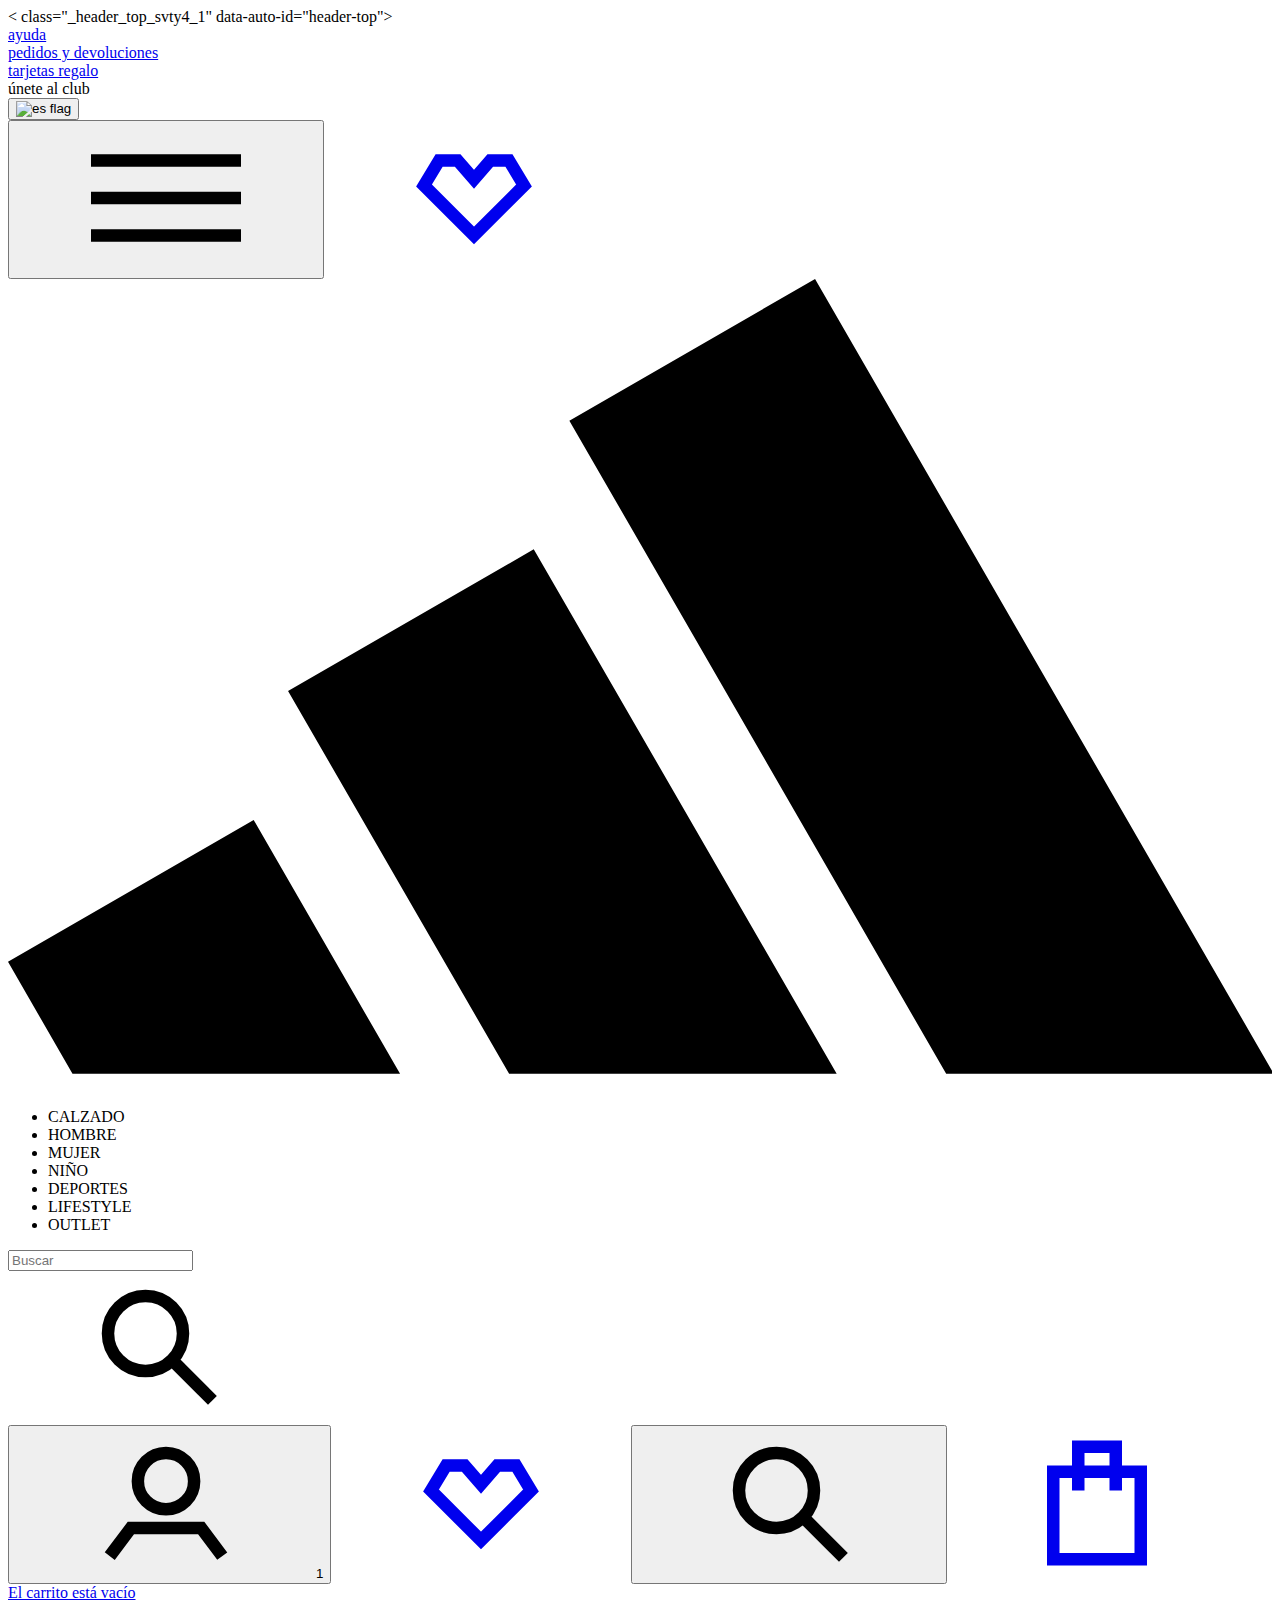
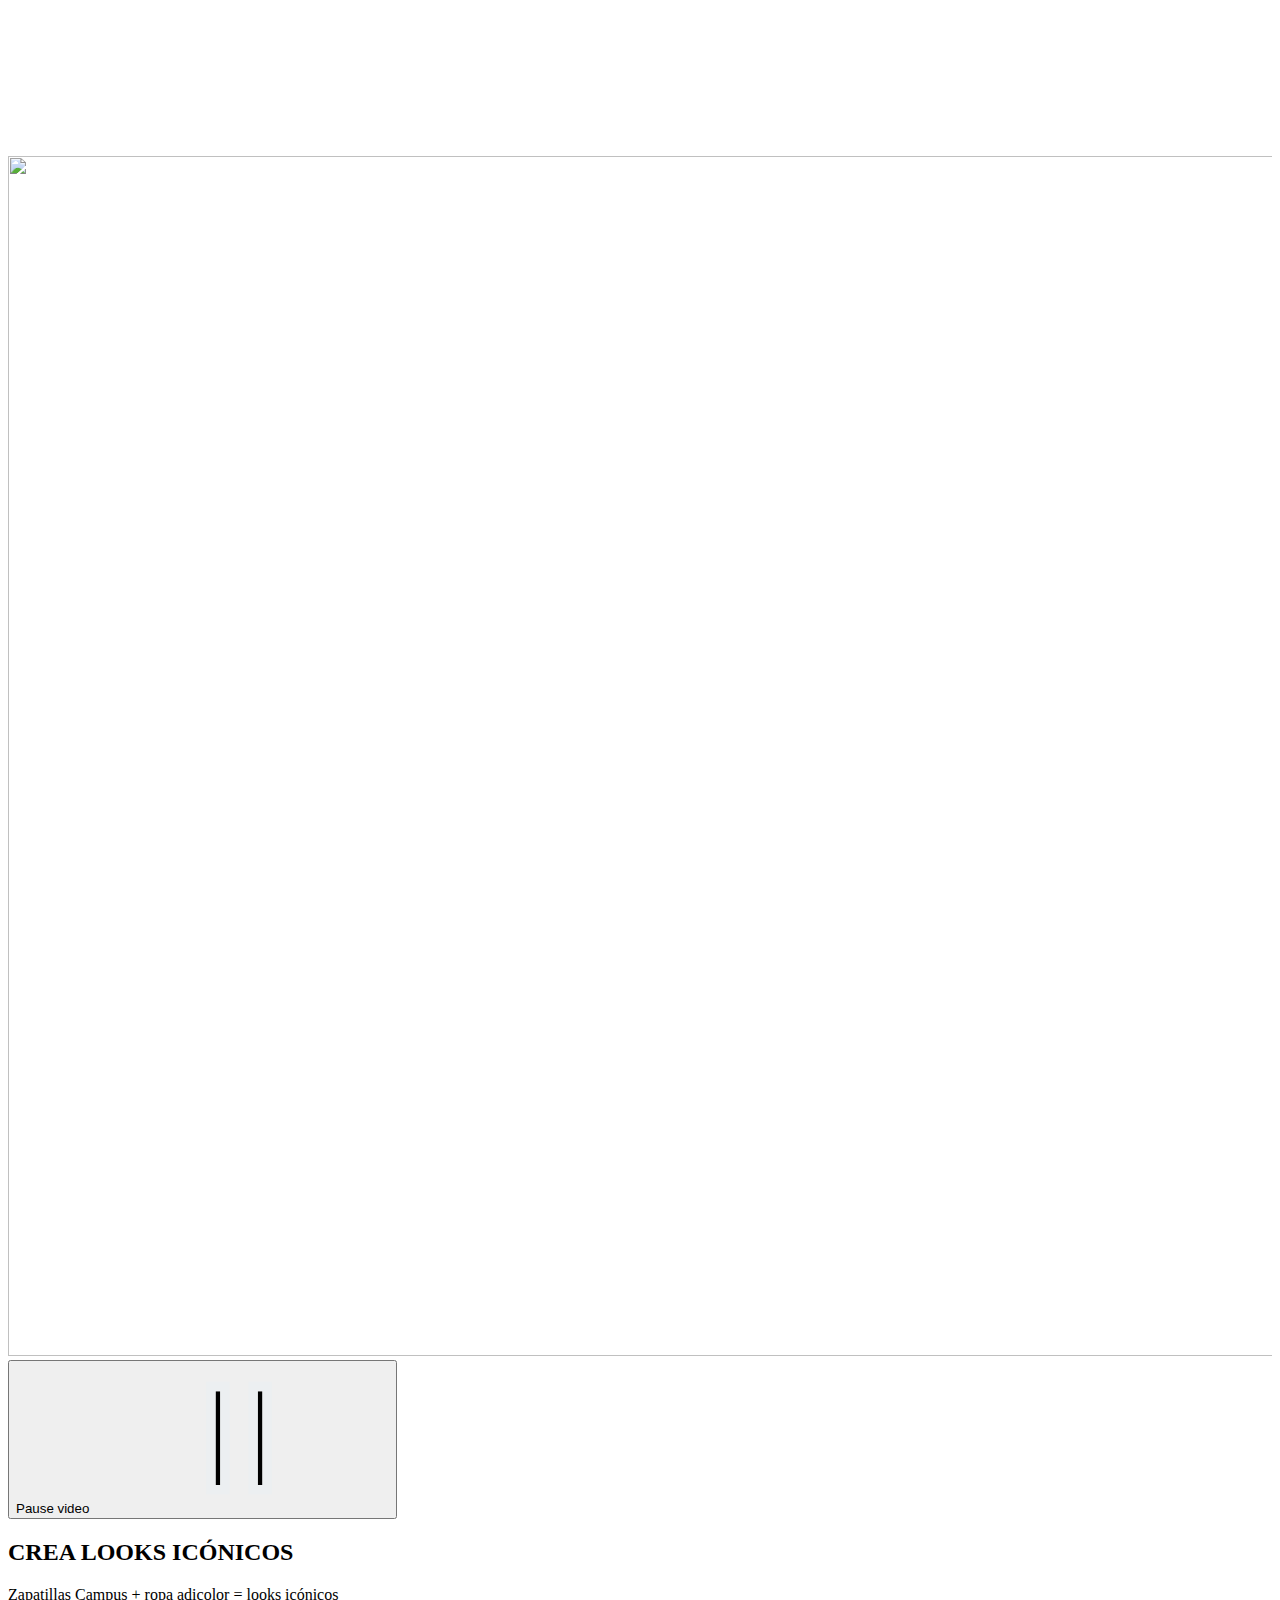
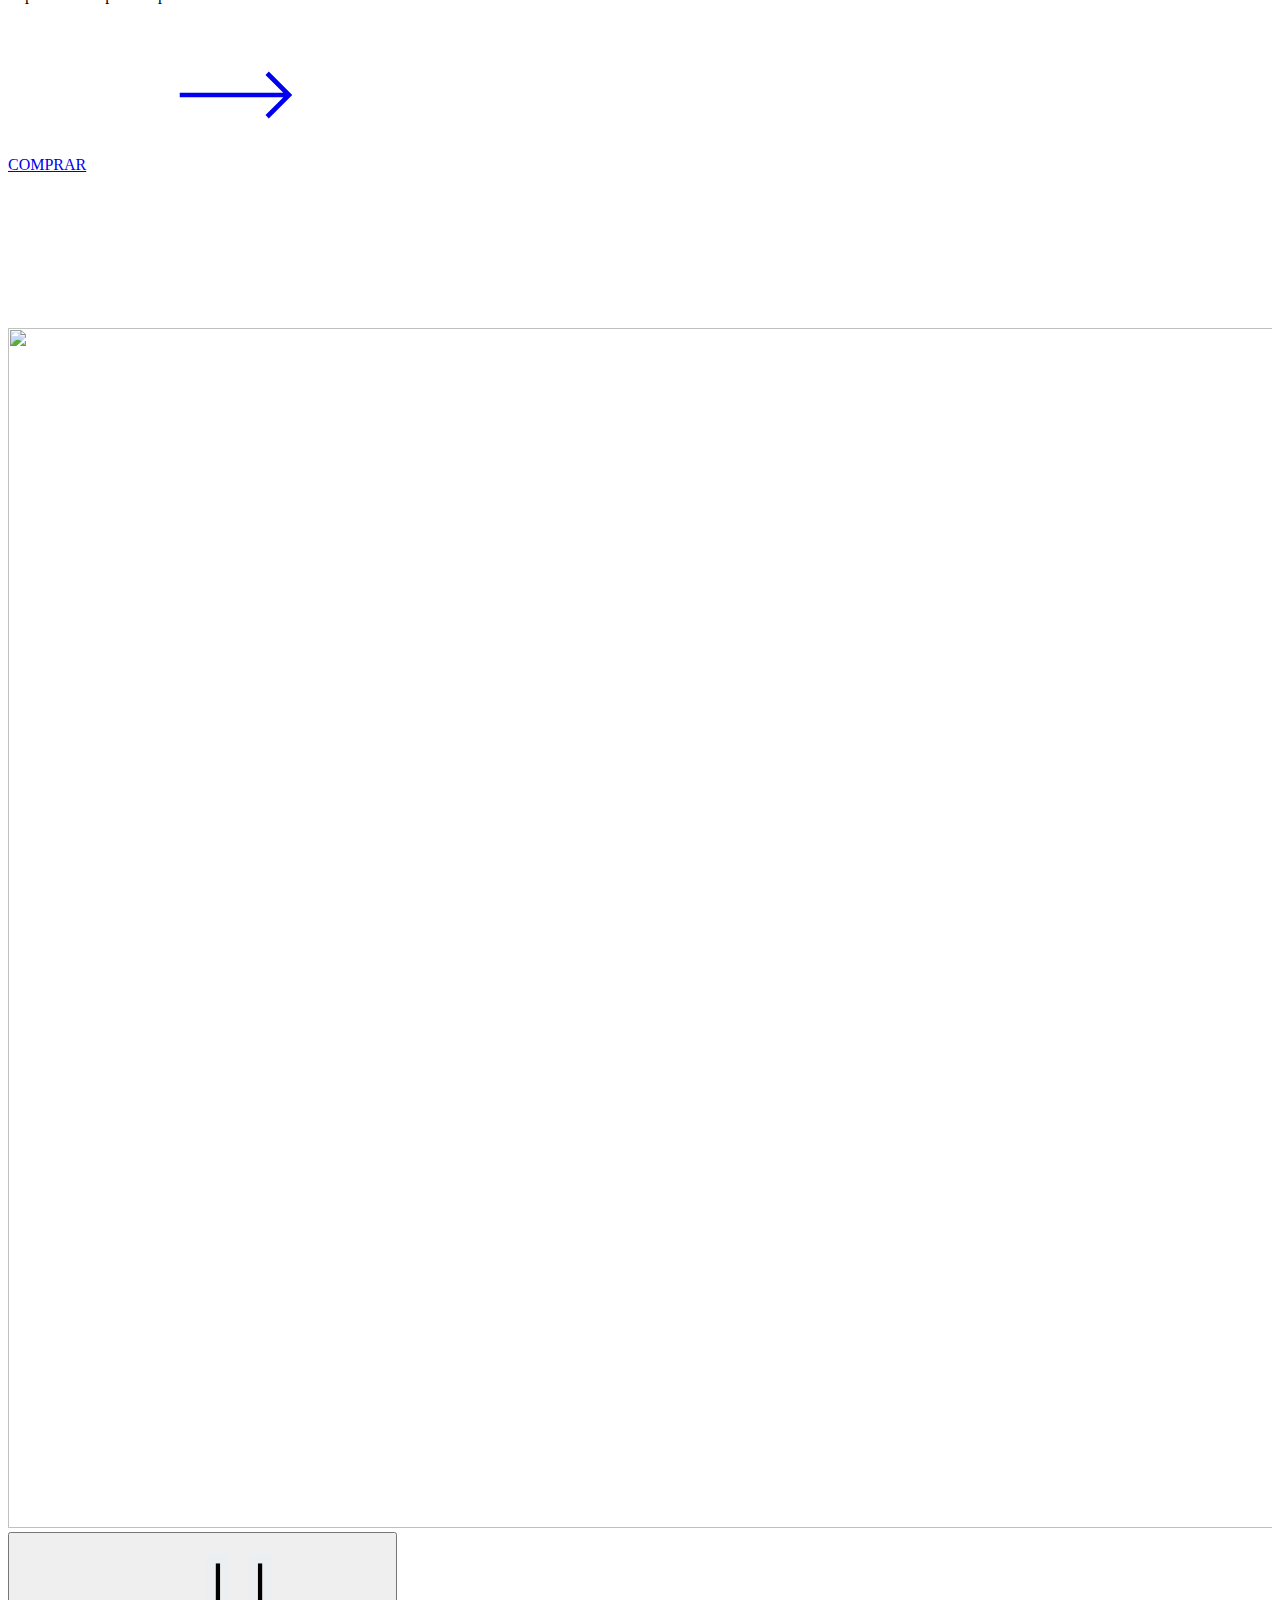
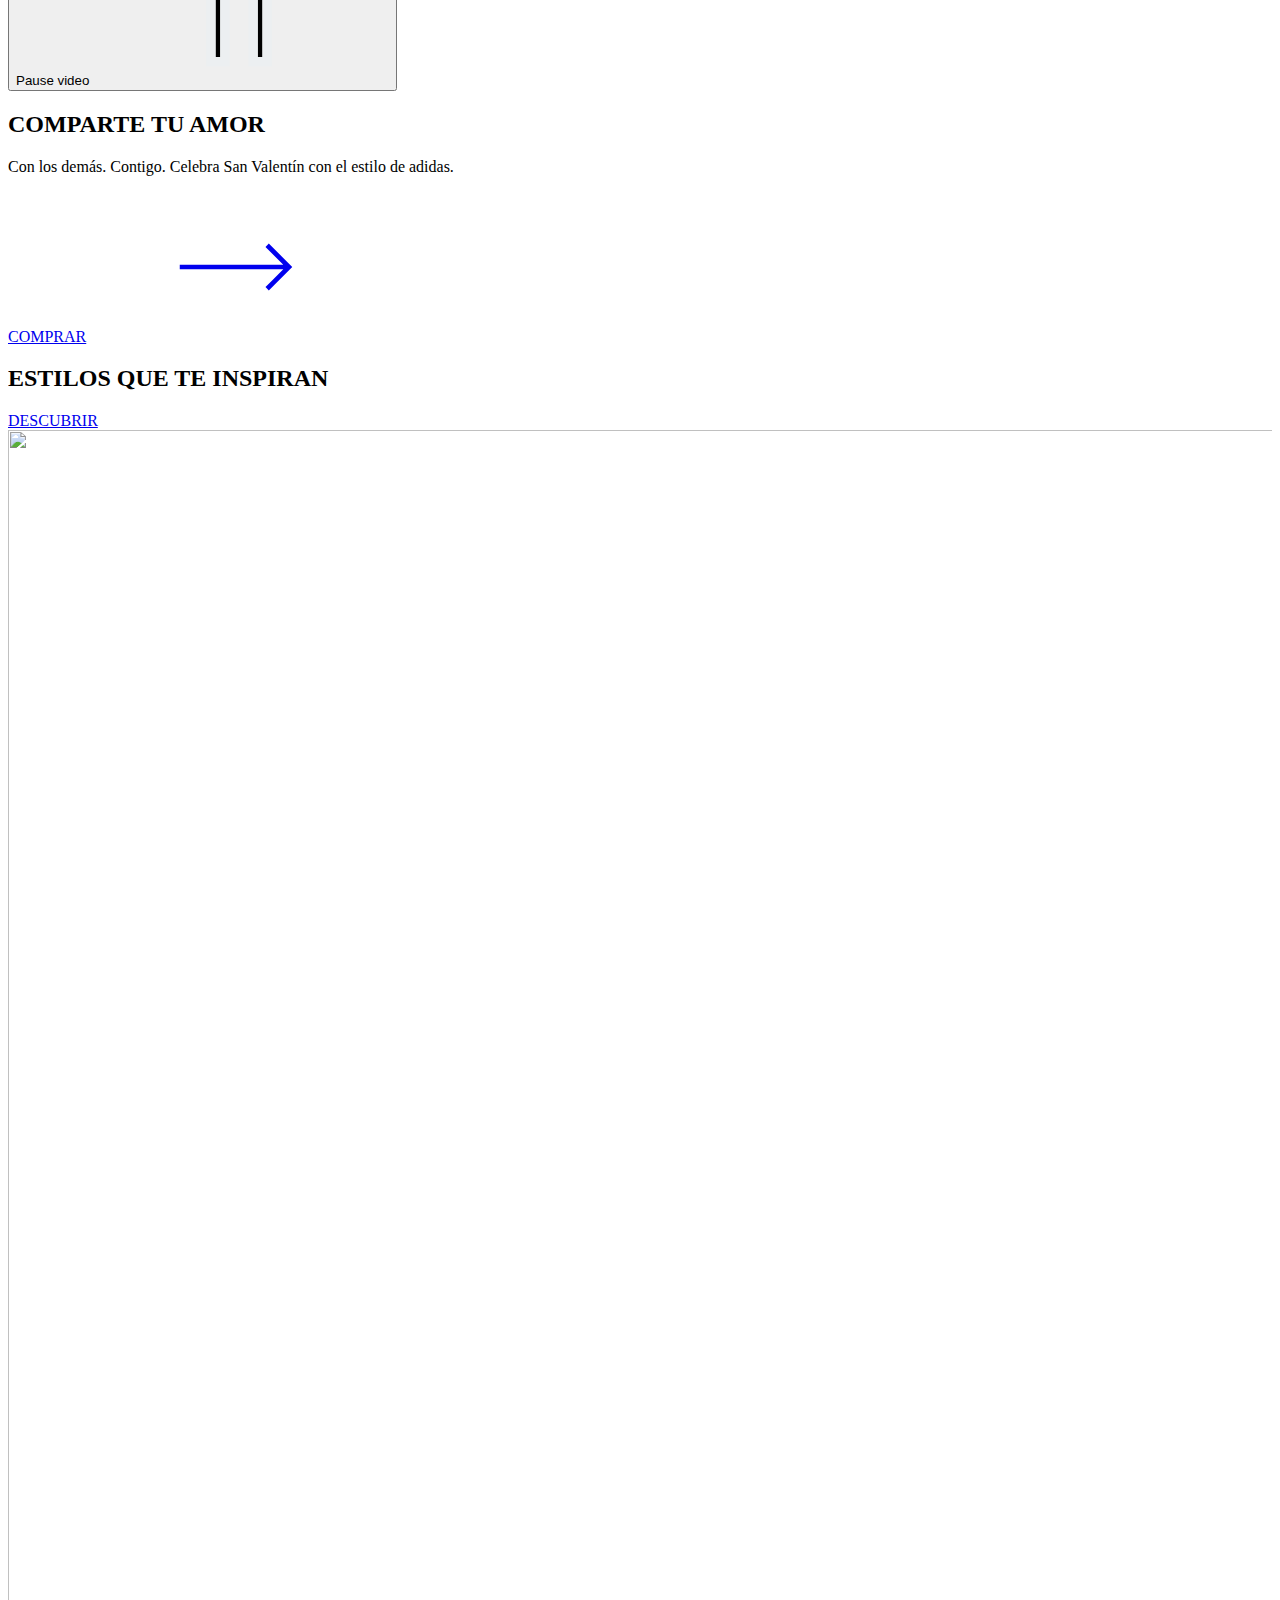
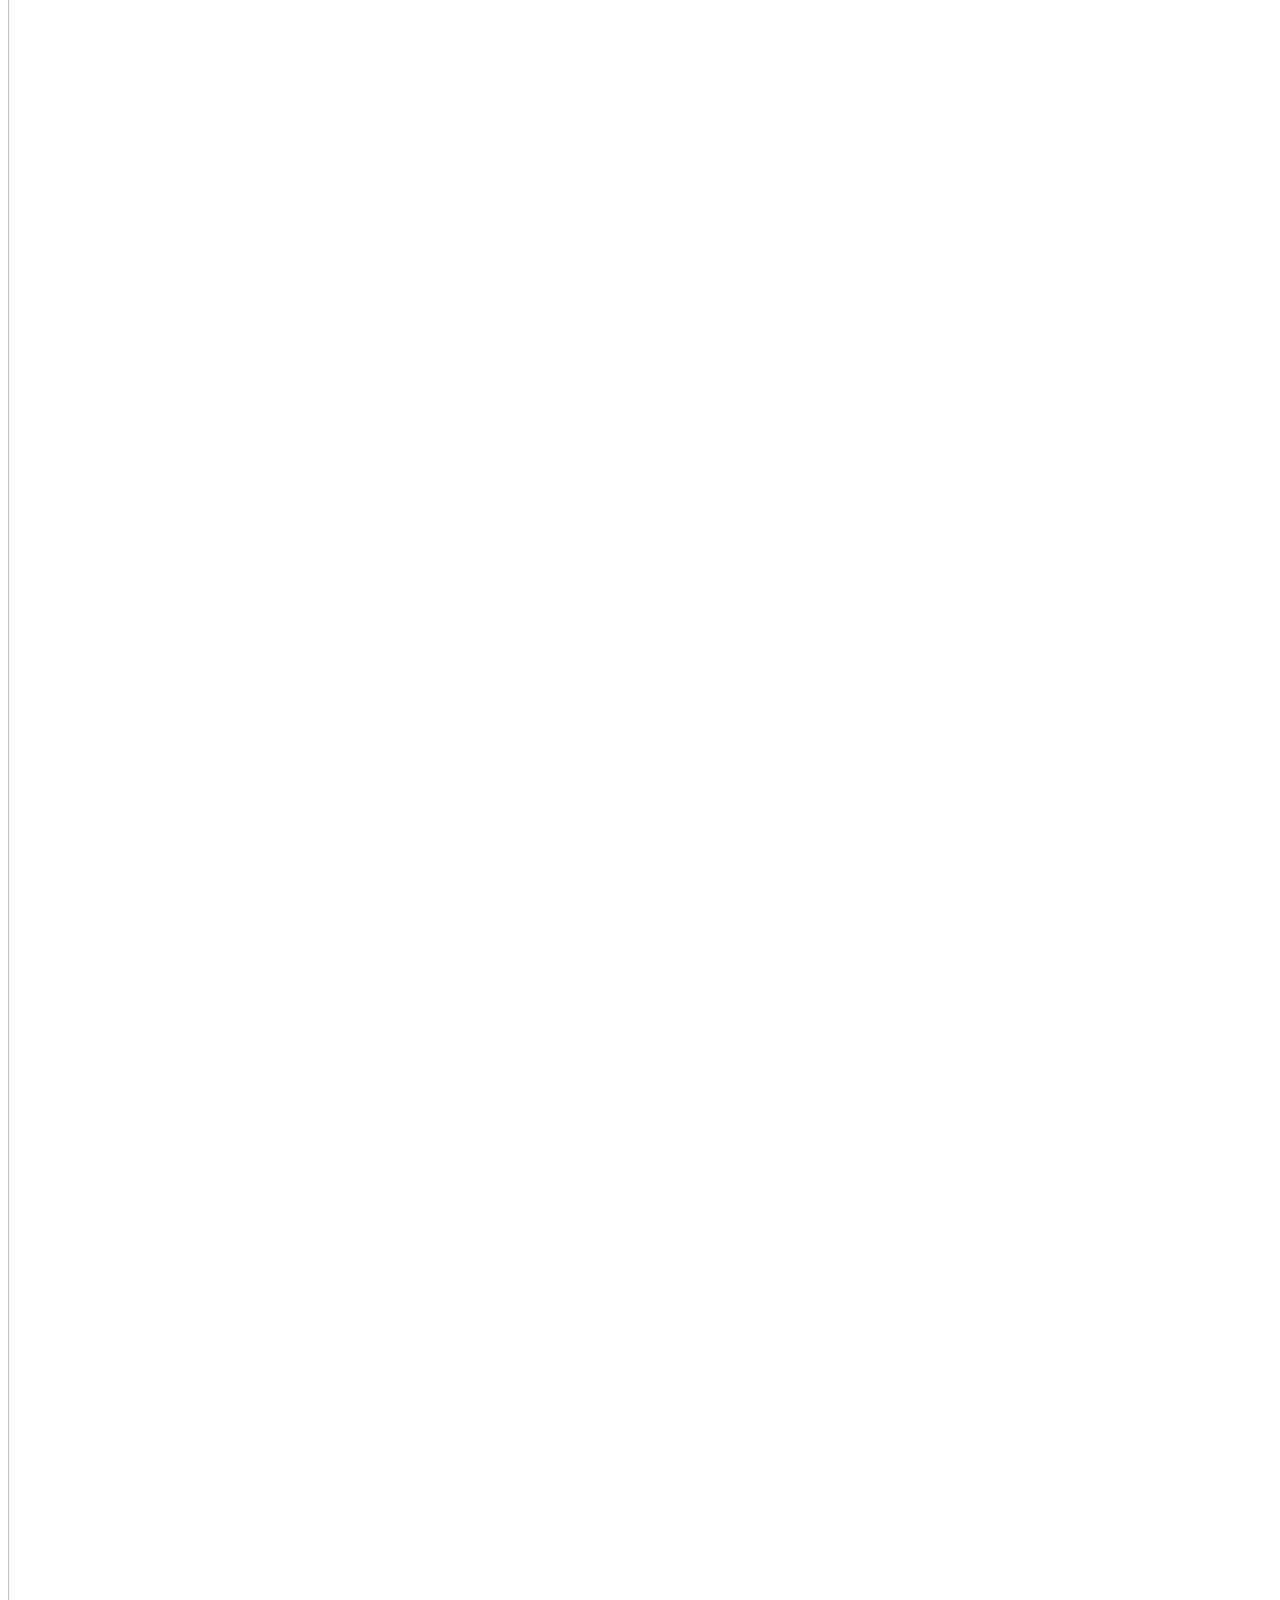
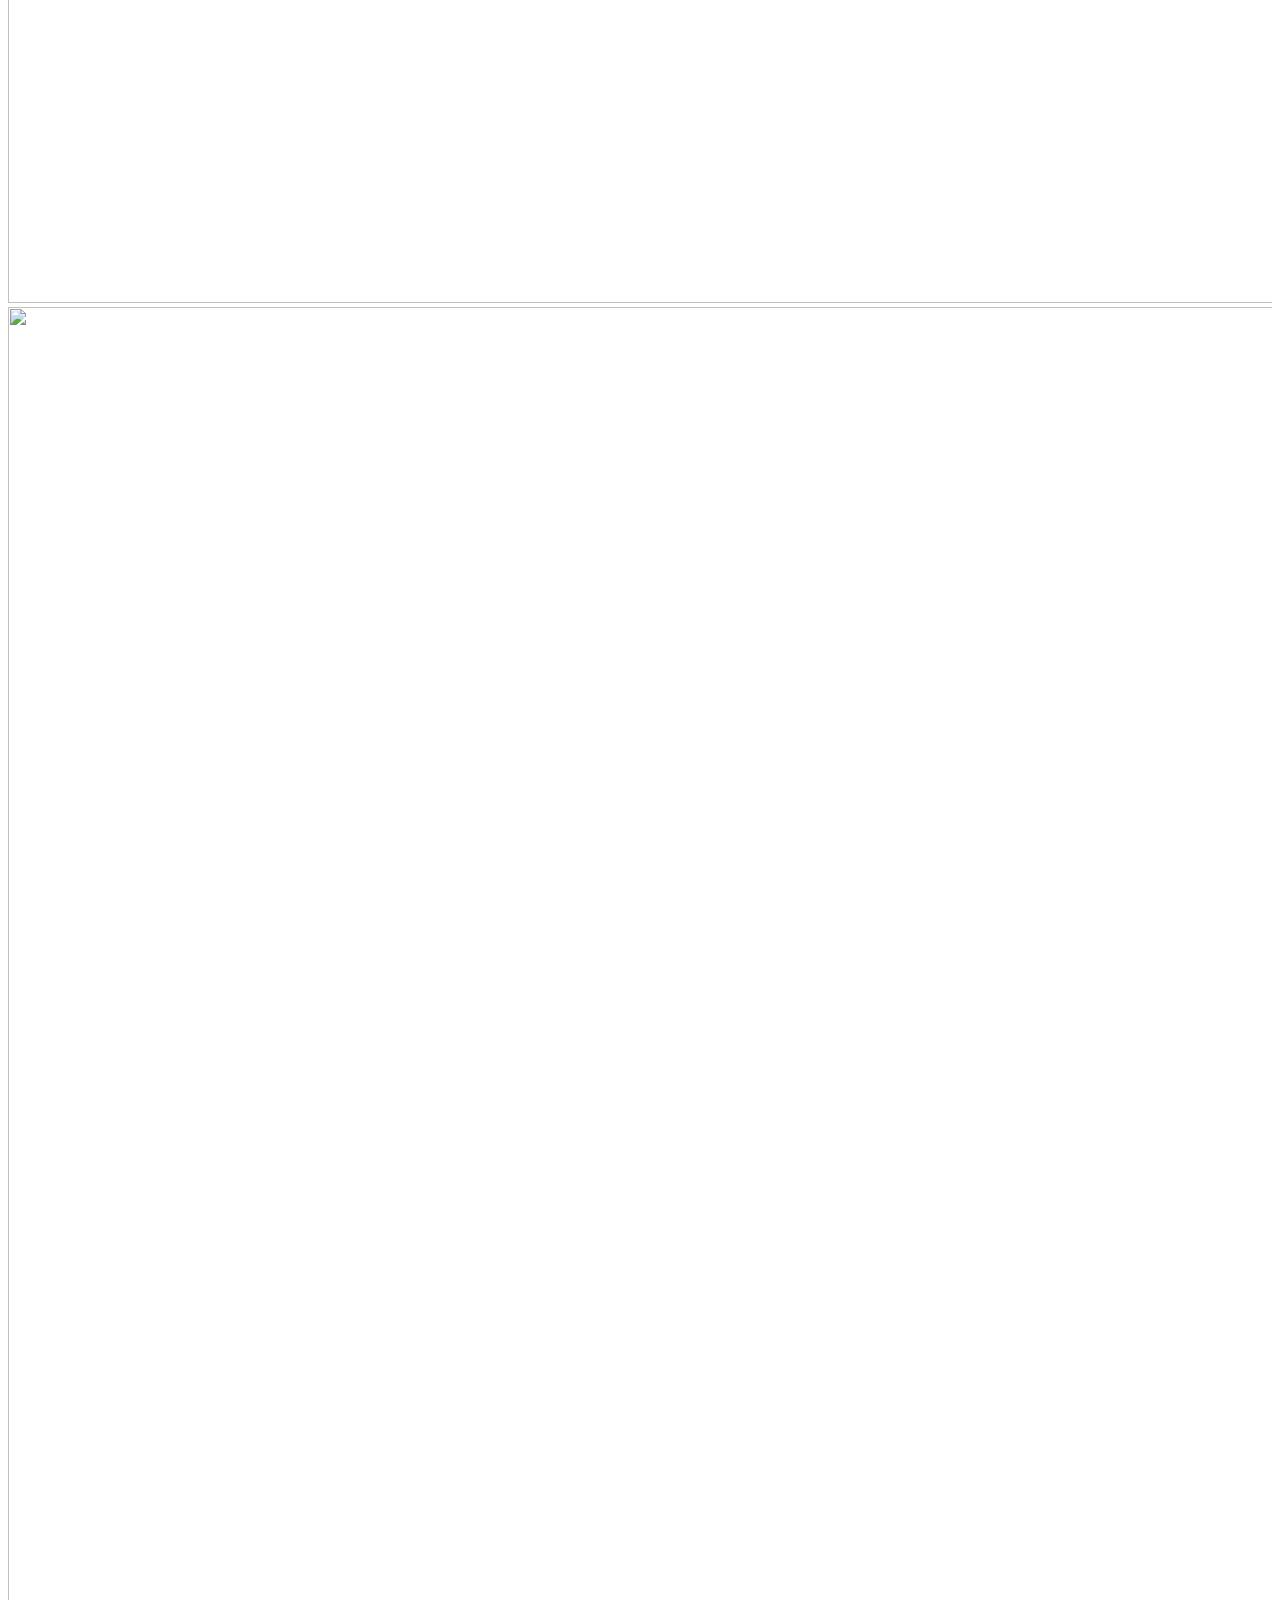
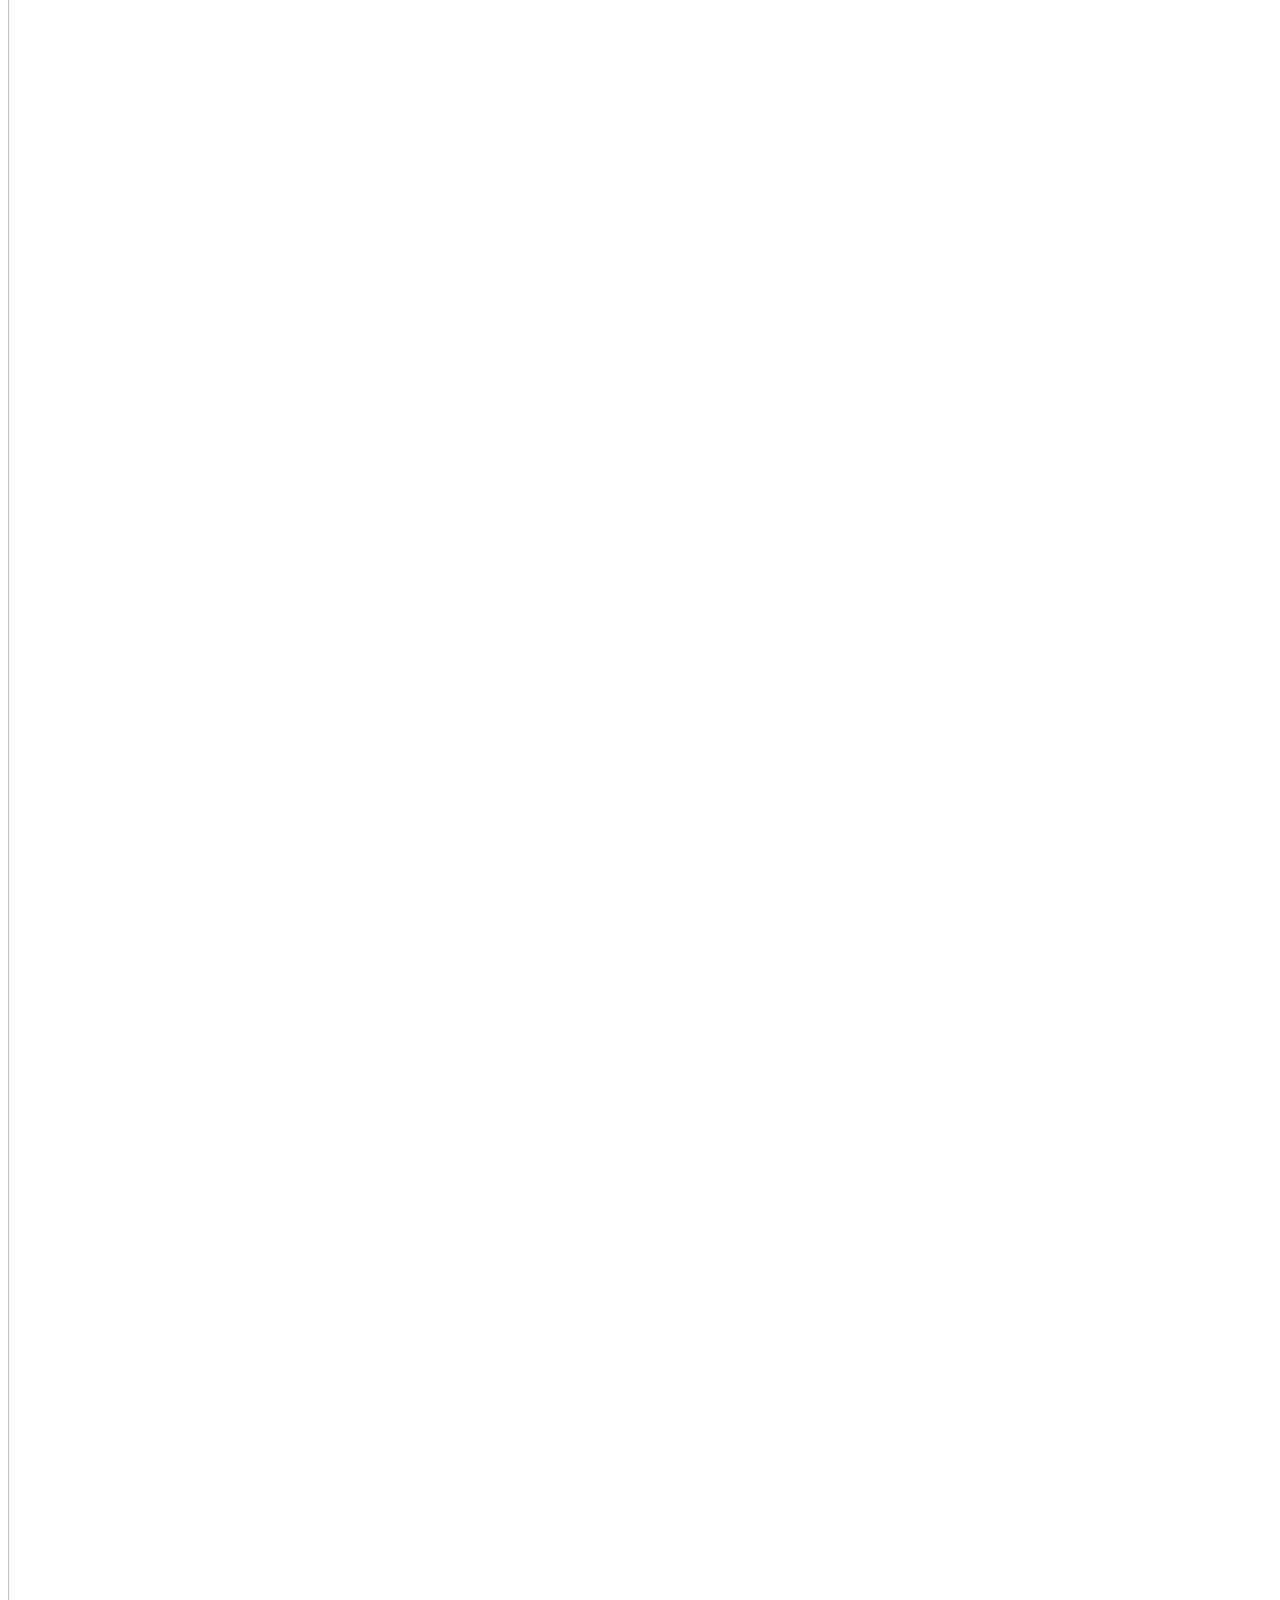
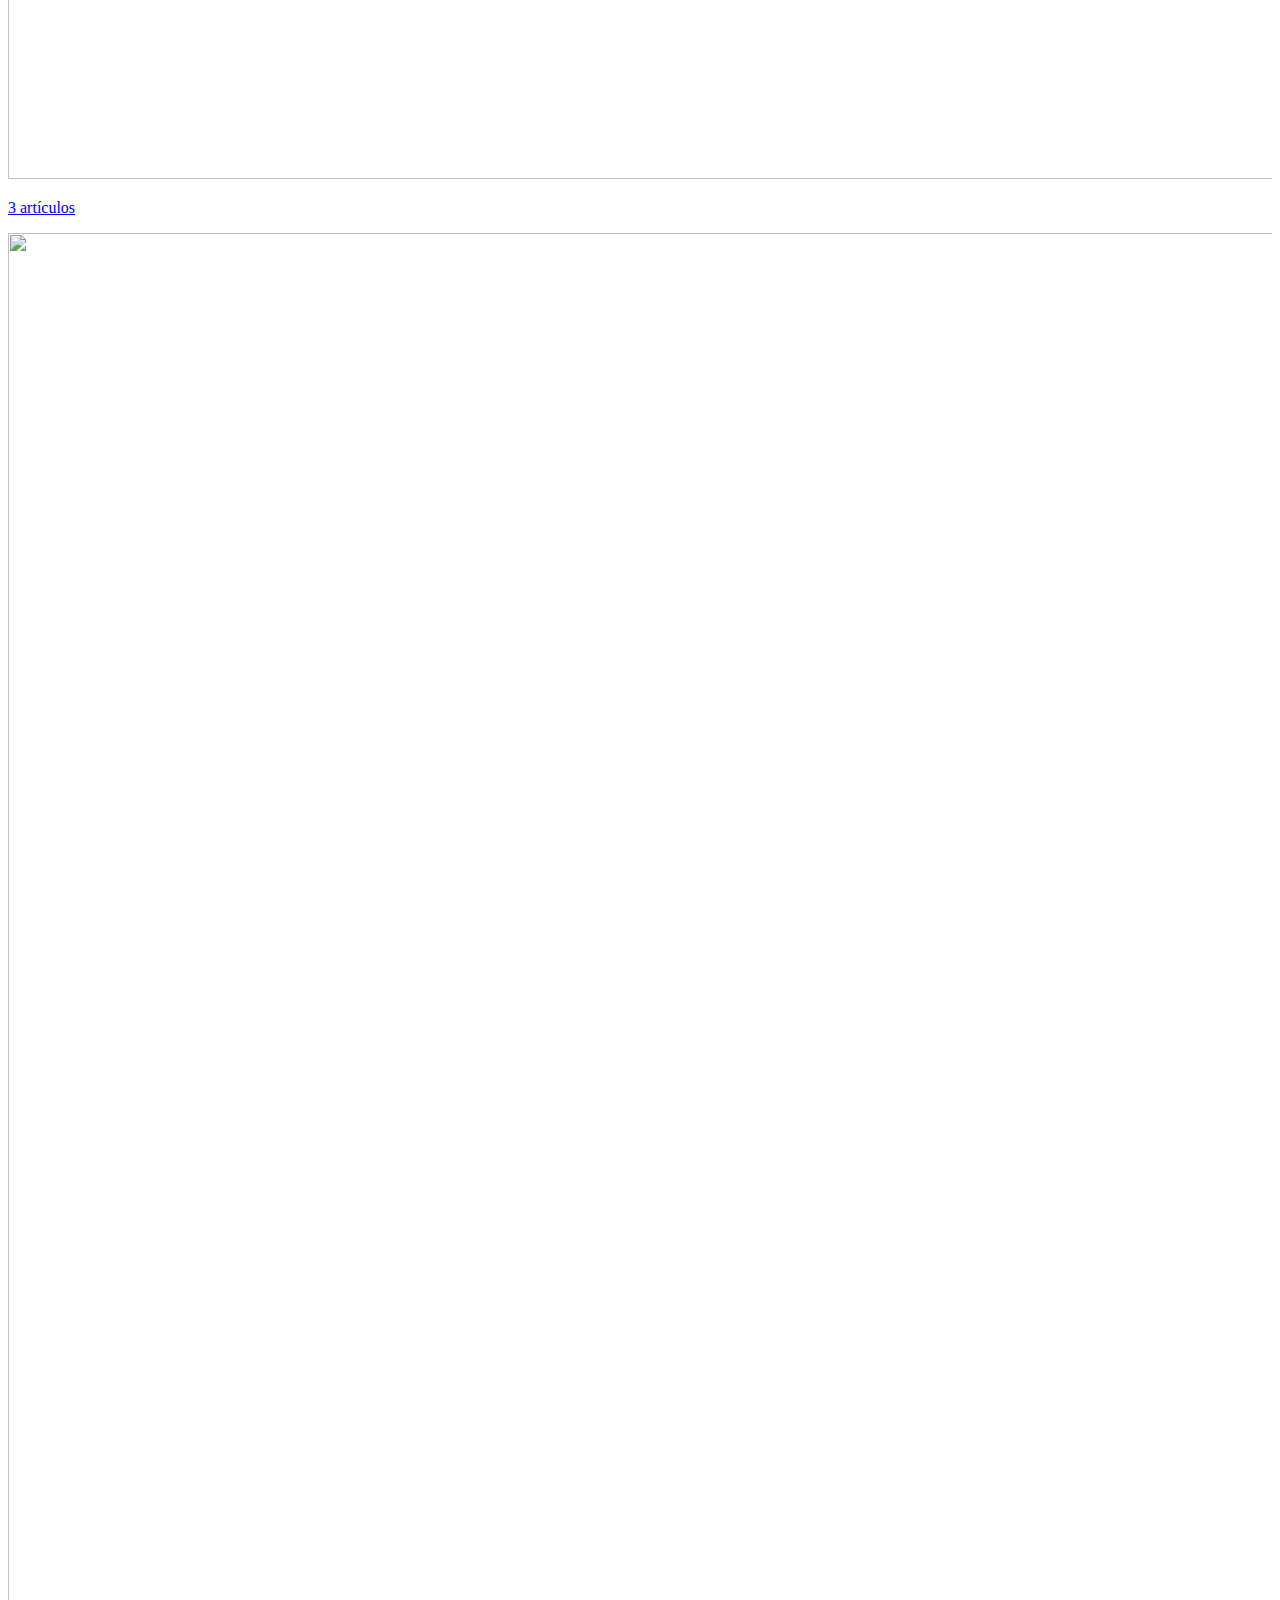
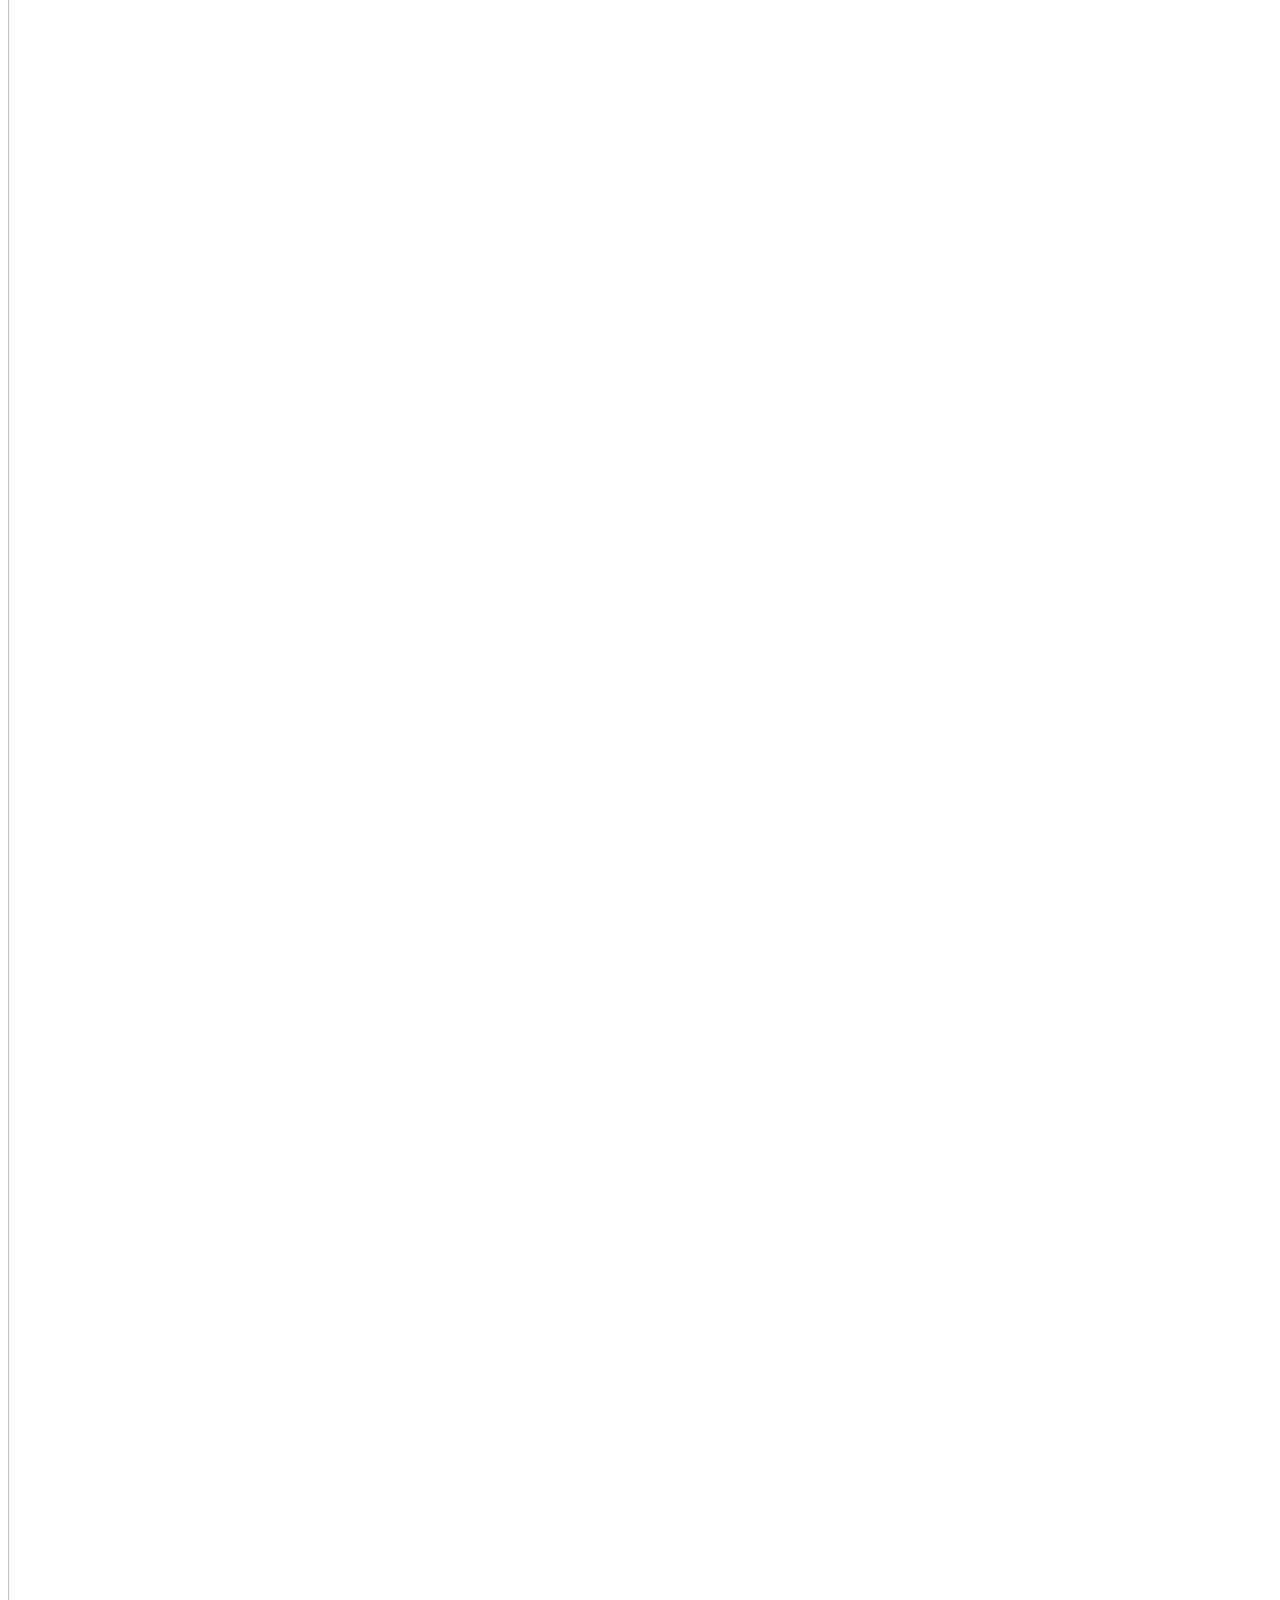
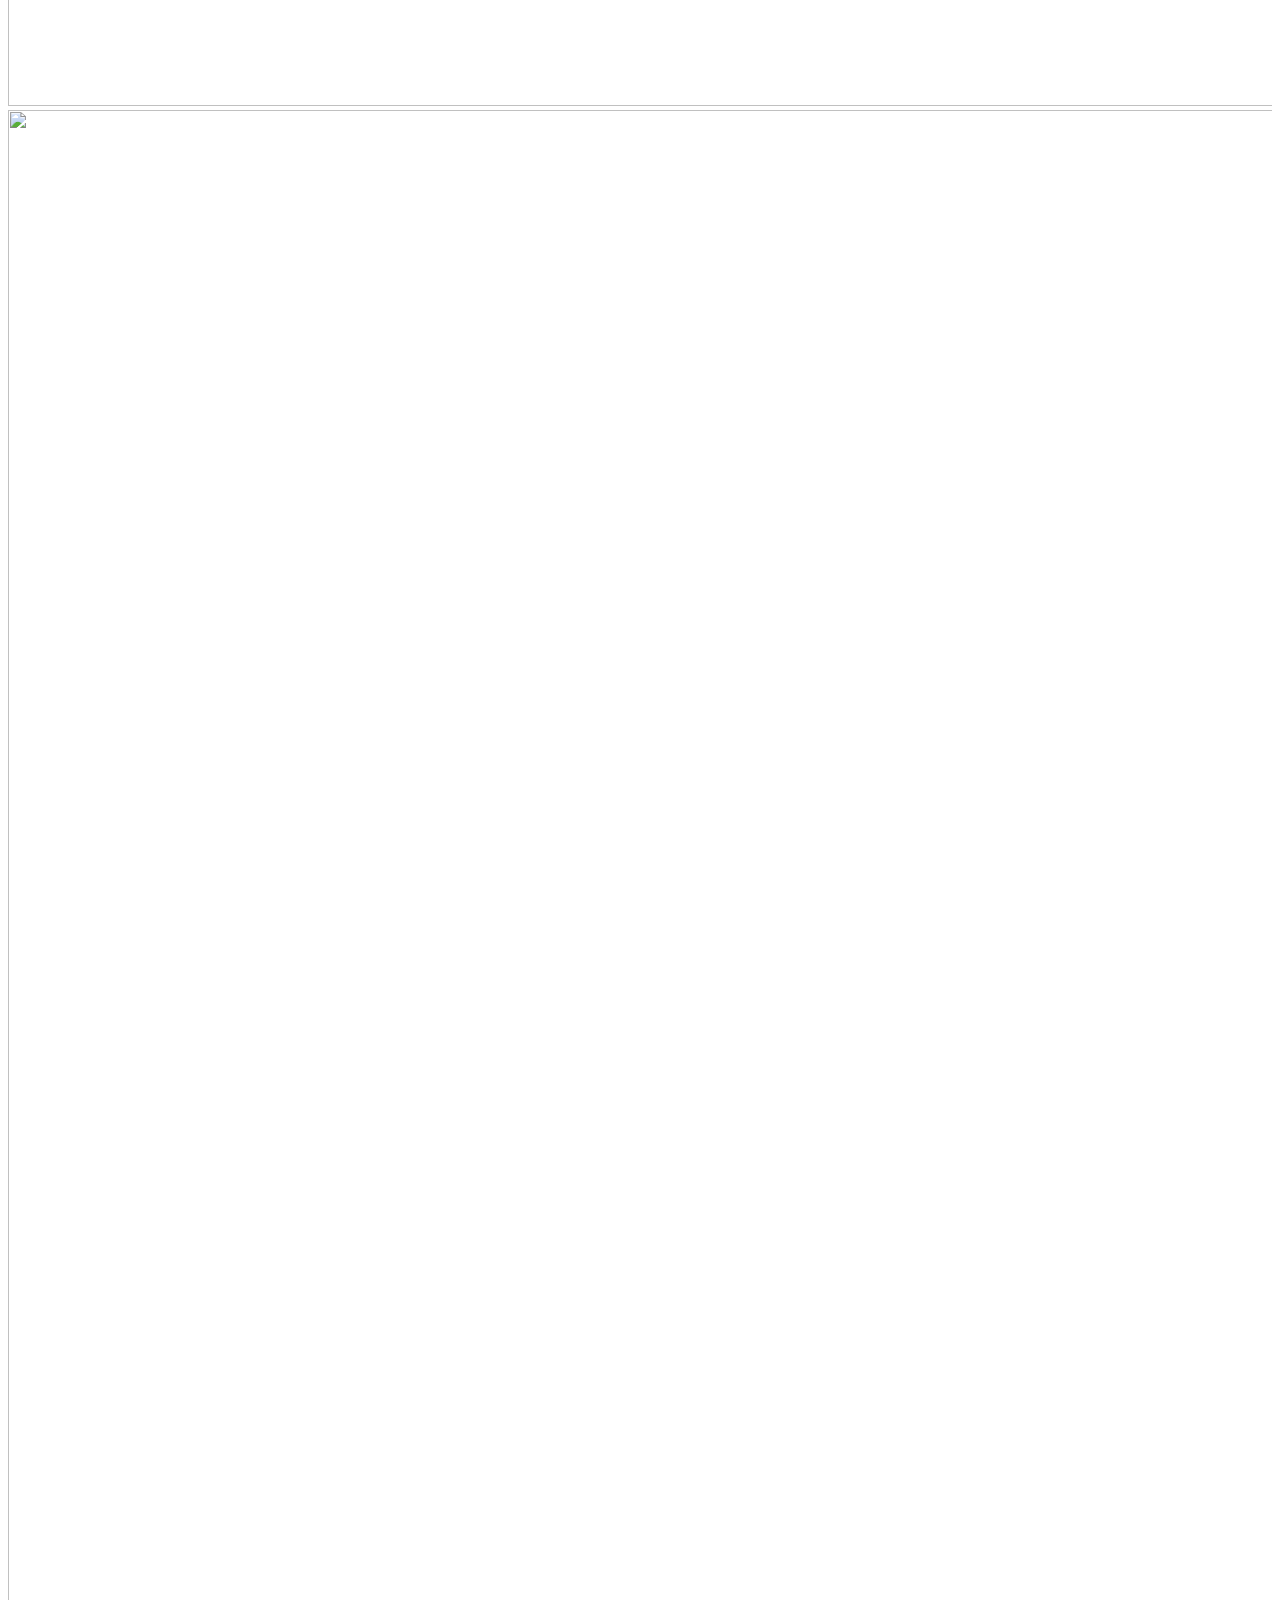
==== commit 4decba23: "Update index.html" ====
--- a/index.html
+++ b/index.html
@@ -70,7 +70,7 @@
         window.__ECOM_BAG__ = undefined;
       </script><script id="__ECOM_WISHLIST__">
         window.__ECOM_WISHLIST__ = undefined;
-      </script><style id="header-mf-z-index">:root { --header-mf-z-index: 8000; }</style><header data-auto-id="header" class="_header_1spbu_25 _scroll_effect_74if6_1"><div><div class="_usp-wrapper_1wmil_1 _top_1wmil_26" data-auto-id="header-promo-callout" data-testid="usp-wrapper"><div data-testid="transition-group" class="_usp-bar_4rz79_44"></div></div></div><div class="_header_container_1spbu_30"><ul class="_header_top_svty4_1" data-auto-id="header-top"><li><a manual_cm_sp="header-_-customerinfo-_-ayuda" data-cms-id="ci_1" href="/ayuda">ayuda</a></li><li><a manual_cm_sp="header-_-customerinfo-_-pedidos y devoluciones" data-cms-id="ci_5" href="https://www.adidas.es/seguimiento-pedido" data-auto-id="header-orders-and-returns">pedidos y devoluciones</a></li><li><a manual_cm_sp="header-_-customerinfo-_-tarjetas regalo" data-cms-id="ci_7" href="https://www.adidas.es/e_gift_card" data-auto-id="gift-cards-link">tarjetas regalo</a></li><li><a manual_cm_sp="header-_-customerinfo-_-únete al club" data-cms-id="ci_3" data-auto-id="register-modal">únete al club</a></li></ul><div class="_header_bottom_558sn_1" data-auto-id="header-bottom"><div class="_mobile_menu_558sn_21"><button class="_mobile_toggle_188zh_1" data-auto-id="open-mobile-menu-button"><span title="" class="gl-icon__wrapper" role="img"><svg class="gl-icon"><use xlink:href="#hamburger"></use></svg></span></button><a manual_cm_sp="header-_-customerinfo-_-wishlist" data-auto-id="wishlist-button-mobile" href="https://www.adidas.es/wishlists" class="_wishlist_13vv9_1"><span title="" class="gl-icon__wrapper" role="img"><svg class="gl-icon"><use xlink:href="#wishlist-inactive"></use></svg></span></a></div><a href="/" manual_cm_sp="header-_-adidas" class="_logo_apzz5_1" data-auto-id="logo"><svg viewBox="100 100 50 32" xmlns="http://www.w3.org/2000/svg"><path fill-rule="evenodd" clip-rule="evenodd" d="M 150.07 131.439 L 131.925 100 L 122.206 105.606 L 137.112 131.439 L 150.07 131.439 Z M 132.781 131.439 L 120.797 110.692 L 111.078 116.298 L 119.823 131.439 L 132.781 131.439 Z M 109.718 121.401 L 115.509 131.439 L 102.551 131.439 L 100 127.007 L 109.718 121.401 Z" fill="black"></path></svg></a><ul class="_flyouts_558sn_37" aria-label="Main Navigation" data-auto-id="main-menu"><li data-auto-id="masked-flyout" class="_masked_flyout_1lo8p_49">CALZADO</li><li data-auto-id="masked-flyout" class="_masked_flyout_1lo8p_49">HOMBRE</li><li data-auto-id="masked-flyout" class="_masked_flyout_1lo8p_49">MUJER</li><li data-auto-id="masked-flyout" class="_masked_flyout_1lo8p_49">NIÑO</li><li data-auto-id="masked-flyout" class="_masked_flyout_1lo8p_49">DEPORTES</li><li data-auto-id="masked-flyout" class="_masked_flyout_1lo8p_49">LIFESTYLE</li><li data-auto-id="masked-flyout" class="_masked_flyout_1lo8p_49">OUTLET</li></ul><div class="_auxiliary_menu_558sn_31" data-auto-id="auxiliary-menu"><div class="_wrapper_1f3oz_1"><input placeholder="Buscar" data-auto-id="searchinput-desktop" class="_input_1f3oz_13"><div class="_icon_1f3oz_44"><span title="" class="gl-icon__wrapper" role="img"><svg class="gl-icon"><use xlink:href="#search"></use></svg></span></div></div><script data-mf-id="side-panel-mf" data-mf-role="data" type="application/json">{"locale":"es_ES","env":"prod","domain":"adidas"}</script><div data-mf-id="side-panel-mf" data-mf-role="placeholder" data-mf-css="https://microfrontends.glass.adidas.com/side-panel-mf/style.css"></div><div data-mf-id="side-panel-mf" data-mf-role="loader"></div><button class="_user_icon_xw3y3_1" data-auto-id="customer-info-button"><span title="" class="gl-icon__wrapper" role="img"><svg class="gl-icon"><use xlink:href="#profile"></use></svg></span><span data-auto-id="profile-notification-count" class="_notification_kwit6_1">1</span></button><a manual_cm_sp="header-_-customerinfo-_-wishlist" data-auto-id="wishlist-button-desktop" href="https://www.adidas.es/wishlists" class="_wishlist_13vv9_1 _wishlist_desktop_558sn_65"><span title="" class="gl-icon__wrapper" role="img"><svg class="gl-icon"><use xlink:href="#wishlist-inactive"></use></svg></span></a><button class="_mobile_search_toggle_4re0c_1" data-auto-id="mobile-search-icon"><span title="" class="gl-icon__wrapper" role="img"><svg class="gl-icon"><use xlink:href="#search"></use></svg></span></button><a manual_cm_sp="header-_-Ir a la caja" href="/cart" class="_cart_oakeh_1" data-auto-id="cart-button"><span title="" class="gl-icon__wrapper" role="img"><svg class="gl-icon"><use xlink:href="#bag-inactive"></use></svg></span><div class="_emptyWrap_oakeh_9"><span data-auto-id="cart-count">El carrito está vacío</span></div></a></div></div></div></header></div></div><div class="grid-container loading-screen_wrapper__uS3_Y" data-auto-id="loading-screen" style="position:fixed;visibility:visible;display:block"><div class="loading-screen_loading-screen__PYiRv"><div class="loading-screen_loading-icon__4NSQK"></div></div></div><div class="cms-component-list_layout-container__kBI_l"><div data-uid="banner-268072" class="grid-container" style="overflow:hidden"><section class="_banner_sxy04_572 text-justify-left content-vertical-align-left _color-theme-white_sxy04_576" data-auto-id="banner-body"><div class="_wrapper_vgspo_82" data-auto-id="video-player"><div class="_player_vgspo_123"><video loop="" muted="" autoplay="" playsinline="" aria-label="Video player"><source src="https://brand.assets.adidas.com/video/upload/f_auto:video,q_auto/if_w_gt_1920,w_1920/eu_adicolor_campus_originals_ss25_launch_hp_clp_banner_asset_d_3f1ebf70bd.mp4" type="video/mp4" width="2880" height="1200" media="(min-width: 960px)"><source src="https://brand.assets.adidas.com/video/upload/f_auto:video,q_auto/if_w_gt_960,w_960/1451999_eu_adicolor_and_campus_approach_originals_ss25_hp_hero_banner_tablet_1_74fe53170d.mp4" type="video/mp4" width="1600" height="1600" media="(min-width: 768px)"><source src="https://brand.assets.adidas.com/video/upload/f_auto:video,q_auto/if_w_gt_768,w_768/1451999_eu_adicolor_and_campus_approach_originals_ss25_hp_hero_banner_mobile_1_c9111c5ff2.mp4" type="video/mp4" width="750" height="1000" media="(max-width: 767px)"></video><div class="_fill-image_154ez_1" data-auto-id="picture"><picture><source srcSet="https://brand.assets.adidas.com/video/upload/f_auto,q_auto/if_w_gt_1920,w_1920/eu_adicolor_campus_originals_ss25_launch_hp_clp_banner_asset_d_3f1ebf70bd.jpg" media="(min-width: 960px)" width="2880" height="1200"><source srcSet="https://brand.assets.adidas.com/video/upload/f_auto,q_auto/if_w_gt_768,w_768/1451999_eu_adicolor_and_campus_approach_originals_ss25_hp_hero_banner_mobile_1_c9111c5ff2.jpg" media="(min-width: 768px)" width="750" height="1000"><source srcSet="https://brand.assets.adidas.com/video/upload/f_auto,q_auto/if_w_gt_768,w_768/1451999_eu_adicolor_and_campus_approach_originals_ss25_hp_hero_banner_mobile_1_c9111c5ff2.jpg" media="(max-width: 767px)" width="750" height="1000"><img src="https://brand.assets.adidas.com/video/upload/f_auto,q_auto/if_w_gt_1920,w_1920/eu_adicolor_campus_originals_ss25_launch_hp_clp_banner_asset_d_3f1ebf70bd.jpg" alt="" loading="eager" fetchpriority="high"></picture></div><div class="_ambient-video-player-controls_vgspo_334 _position-top_vgspo_388"><div class="stripes_gl-cta-icon-wrapper___Fp8Ot stripes_gl-cta-icon-wrapper--ghost-medium-onlight___kkmea"><button class="stripes_gl-cta-icon___gxPHD stripes_gl-cta-icon--ghost-medium-onlight___Tjuq5 _video-player-button_vgspo_402" data-auto-id="pause-button"><span class="gl-screen-reader-only">Pause video</span><span aria-hidden="true" class="stripes_gl-icon___GiJwL gl-icon__wrapper"><svg class="stripes_gl-icon--onlight___T9Ml2 stripes_gl-cta-icon__icon___-euLr"><use href="#media-pause-outline"></use><title>Media pause outline</title></svg></span></button></div></div></div></div><div class="_content_h0zi1_511 grid-row _content-color-theme-white_h0zi1_667 _ambient_sxy04_230"><div class="_poster-content_h0zi1_532 col--mb-s-6" data-auto-id="banner-group-summary"><div class="_container_h0zi1_544"><div class="_heading-container_h0zi1_555"><h2 class="_title_h0zi1_567 withhtml display-text" data-auto-id="banner-title"><span>CREA LOOKS ICÓNICOS</span></h2></div><p class="_summary_h0zi1_601 display-text withhtml" data-auto-id="banner-summary"><span>Zapatillas Campus + ropa adicolor = looks icónicos</span></p></div><div class="_cta-list-container_h0zi1_632 cta-list-container-primary"><div class="ctas left" data-auto-id="banner-cta-51910"><div class="stripes_gl-cta-wrapper___78jxf stripes_gl-cta-wrapper--primary-ondark___pp1iy"><a href="https://www.adidas.es/originals?grid=true" class="stripes_gl-cta___uSuik stripes_gl-cta--primary___TxRza stripes_gl-cta--primary-ondark___-Os1O stripes_gl-cta--has-icon___aMonq cta" data-tracking-link="no data link found"><span class="stripes_gl-cta__content___ixVkR">COMPRAR</span><span aria-hidden="true" class="stripes_gl-icon___GiJwL gl-icon__wrapper"><svg class="stripes_gl-icon--onlight___T9Ml2 stripes_gl-cta__icon___QG1kH"><use href="#arrow-long"></use><title>Arrow long</title></svg></span></a></div></div></div></div></div></section></div><div data-uid="banner-264873" class="grid-container cms-component-list_banner-bottom-margin__MQwtn" style="overflow:hidden"><section class="_banner_sxy04_572 text-justify-left content-vertical-align-left _color-theme-white_sxy04_576" data-auto-id="banner-body"><div class="_wrapper_vgspo_82" data-auto-id="video-player"><div class="_player_vgspo_123"><video loop="" muted="" autoplay="" playsinline="" aria-label="Video player"><source src="https://brand.assets.adidas.com/video/upload/f_auto:video,q_auto/if_w_gt_1920,w_1920/4904877_CAM_EU_DAT_Main_Phase_Dual_Valentines_Day_FW_24_Banner_Hero_Dual_Desktop_854f794b3d.mp4" type="video/mp4" width="2880" height="1200" media="(min-width: 960px)"><source src="https://brand.assets.adidas.com/video/upload/f_auto:video,q_auto/if_w_gt_960,w_960/4904877_CAM_EU_DAT_Main_Phase_Dual_Valentines_Day_FW_24_Banner_Hero_Dual_Tablet_748628a3bc.mp4" type="video/mp4" width="1600" height="1600" media="(min-width: 768px)"><source src="https://brand.assets.adidas.com/video/upload/f_auto:video,q_auto/if_w_gt_768,w_768/4904877_CAM_EU_DAT_Main_Phase_Dual_Valentines_Day_FW_24_Banner_Hero_Dual_Mobile_c7f8afab2a.mp4" type="video/mp4" width="750" height="1000" media="(max-width: 767px)"></video><div class="_fill-image_154ez_1" data-auto-id="picture"><picture><source srcSet="https://brand.assets.adidas.com/video/upload/f_auto,q_auto/if_w_gt_1920,w_1920/4904877_CAM_EU_DAT_Main_Phase_Dual_Valentines_Day_FW_24_Banner_Hero_Dual_Desktop_854f794b3d.jpg" media="(min-width: 960px)" width="2880" height="1200"><source srcSet="https://brand.assets.adidas.com/video/upload/f_auto,q_auto/if_w_gt_768,w_768/4904877_CAM_EU_DAT_Main_Phase_Dual_Valentines_Day_FW_24_Banner_Hero_Dual_Mobile_c7f8afab2a.jpg" media="(min-width: 768px)" width="750" height="1000"><source srcSet="https://brand.assets.adidas.com/video/upload/f_auto,q_auto/if_w_gt_768,w_768/4904877_CAM_EU_DAT_Main_Phase_Dual_Valentines_Day_FW_24_Banner_Hero_Dual_Mobile_c7f8afab2a.jpg" media="(max-width: 767px)" width="750" height="1000"><img src="https://brand.assets.adidas.com/video/upload/f_auto,q_auto/if_w_gt_1920,w_1920/4904877_CAM_EU_DAT_Main_Phase_Dual_Valentines_Day_FW_24_Banner_Hero_Dual_Desktop_854f794b3d.jpg" alt="" loading="lazy" fetchpriority="auto"></picture></div><div class="_ambient-video-player-controls_vgspo_334 _position-top_vgspo_388"><div class="stripes_gl-cta-icon-wrapper___Fp8Ot stripes_gl-cta-icon-wrapper--ghost-medium-onlight___kkmea"><button class="stripes_gl-cta-icon___gxPHD stripes_gl-cta-icon--ghost-medium-onlight___Tjuq5 _video-player-button_vgspo_402" data-auto-id="pause-button"><span class="gl-screen-reader-only">Pause video</span><span aria-hidden="true" class="stripes_gl-icon___GiJwL gl-icon__wrapper"><svg class="stripes_gl-icon--onlight___T9Ml2 stripes_gl-cta-icon__icon___-euLr"><use href="#media-pause-outline"></use><title>Media pause outline</title></svg></span></button></div></div></div></div><div class="_content_h0zi1_511 grid-row _content-color-theme-white_h0zi1_667 _ambient_sxy04_230"><div class="_poster-content_h0zi1_532 col--mb-s-6" data-auto-id="banner-group-summary"><div class="_container_h0zi1_544"><div class="_heading-container_h0zi1_555"><h2 class="_title_h0zi1_567 withhtml display-text" data-auto-id="banner-title"><span>COMPARTE TU AMOR</span></h2></div><p class="_summary_h0zi1_601 display-text withhtml" data-auto-id="banner-summary"><span>Con los demás. Contigo. Celebra San Valentín con el estilo de adidas.</span></p></div><div class="_cta-list-container_h0zi1_632 cta-list-container-primary"><div class="ctas left" data-auto-id="banner-cta-144803"><div class="stripes_gl-cta-wrapper___78jxf stripes_gl-cta-wrapper--primary-ondark___pp1iy"><a href="https://www.adidas.es/dia_de_san_valentin" class="stripes_gl-cta___uSuik stripes_gl-cta--primary___TxRza stripes_gl-cta--primary-ondark___-Os1O stripes_gl-cta--has-icon___aMonq cta" data-tracking-link="no data link found"><span class="stripes_gl-cta__content___ixVkR">COMPRAR</span><span aria-hidden="true" class="stripes_gl-icon___GiJwL gl-icon__wrapper"><svg class="stripes_gl-icon--onlight___T9Ml2 stripes_gl-cta__icon___QG1kH"><use href="#arrow-long"></use><title>Arrow long</title></svg></span></a></div></div></div></div></div></section></div><div data-uid="collection-style-card-933" class="grid-container cms-component-list_space-large-responsive__QbzwG" style="overflow:hidden"><section class="_lookbook-wrapper_aa051_143" data-auto-id="lookbook-carousel"><div class="grid-row"><div class="col--mb-s-6 _info-group_aa051_189"><div><h2 class="_title_aa051_232">ESTILOS QUE TE INSPIRAN</h2></div><div class="gl-cta-wrapper gl-cta-wrapper--tertiary"><a href="https://www.adidas.es/lookbook" class="gl-cta gl-cta--tertiary _lookbook-wrapper__cta_aa051_215" data-tracking-link="SLOT-3.1-_-styling-_-DESCUBRIR-_-collection-style-card-933-_-??"><span class="gl-cta__content">DESCUBRIR</span></a></div></div></div><div class="grid-row"><div class="col--mb-s-6"><div class="gl-carousel-system"><div id="gl-carousel-system" class="gl-carousel-system__wrapper gl-carousel-system__wrapper--fluid" role="list"><div id="gl-carousel-system__item-0" class="gl-carousel-system__item gl-carousel-system__item--medium" role="listitem"><div class="_lookbook-card_so4at_143"><a href="https://www.adidas.es/lookbook?styleId=SC-24574379" data-tracking-link="SLOT-3.1-_-styling-_-SC-24574379-_-collection-style-card-933-_-??"><div class="_lookbook-card-media_so4at_153 _lookbook-card-two-medias_so4at_171"><div class="_fill-image_154ez_1 _primary-image_so4at_178" data-auto-id="picture"><picture><source srcSet="https://brand.assets.adidas.com/image/upload/f_auto,q_auto:best,fl_lossy/if_w_gt_400,w_400/originals_ss25_shop_your_style_eu_launch_styling_details_page_gallery_look_look_13_01_dmt_d_b58f02d25e.png" media="(min-width: 960px)" width="1729" height="3073"><source srcSet="https://brand.assets.adidas.com/image/upload/f_auto,q_auto:best,fl_lossy/if_w_gt_300,w_300/originals_ss25_shop_your_style_eu_launch_styling_details_page_gallery_look_look_13_01_dmt_t_d15e095738.png" media="(min-width: 768px)" width="1729" height="3073"><source srcSet="https://brand.assets.adidas.com/image/upload/f_auto,q_auto:best,fl_lossy/if_w_gt_300,w_300/originals_ss25_shop_your_style_eu_launch_styling_details_page_gallery_look_look_13_01_dmt_m_df4ef9e89a.png" media="(max-width: 767px)" width="1729" height="3073"><img src="https://brand.assets.adidas.com/image/upload/f_auto,q_auto:best,fl_lossy/if_w_gt_400,w_400/originals_ss25_shop_your_style_eu_launch_styling_details_page_gallery_look_look_13_01_dmt_d_b58f02d25e.png" alt="" loading="eager" fetchpriority="high"></picture></div><div class="_fill-image_154ez_1 _secondary-image_so4at_171" data-auto-id="picture"><picture><source srcSet="https://brand.assets.adidas.com/image/upload/f_auto,q_auto:best,fl_lossy/if_w_gt_400,w_400/originals_ss25_shop_your_style_eu_launch_styling_details_page_gallery_look_look_13_02_dmt_d_48446d9d29.png" media="(min-width: 960px)" width="1730" height="3072"><source srcSet="https://brand.assets.adidas.com/image/upload/f_auto,q_auto:best,fl_lossy/if_w_gt_300,w_300/originals_ss25_shop_your_style_eu_launch_styling_details_page_gallery_look_look_13_02_dmt_t_913eb43cfa.png" media="(min-width: 768px)" width="1730" height="3072"><source srcSet="https://brand.assets.adidas.com/image/upload/f_auto,q_auto:best,fl_lossy/if_w_gt_300,w_300/originals_ss25_shop_your_style_eu_launch_styling_details_page_gallery_look_look_13_02_dmt_m_d7677958cb.png" media="(max-width: 767px)" width="1730" height="3072"><img src="https://brand.assets.adidas.com/image/upload/f_auto,q_auto:best,fl_lossy/if_w_gt_400,w_400/originals_ss25_shop_your_style_eu_launch_styling_details_page_gallery_look_look_13_02_dmt_d_48446d9d29.png" alt="" loading="eager" fetchpriority="high"></picture></div></div><div class="_lookbook-card-content_so4at_182"><p class="_title_so4at_188 gl-body">3 artículos</p></div></a></div></div><div id="gl-carousel-system__item-1" class="gl-carousel-system__item gl-carousel-system__item--medium" role="listitem"><div class="_lookbook-card_so4at_143"><a href="https://www.adidas.es/lookbook?styleId=SC-89966546" data-tracking-link="SLOT-3.2-_-styling-_-SC-89966546-_-collection-style-card-933-_-??"><div class="_lookbook-card-media_so4at_153 _lookbook-card-two-medias_so4at_171"><div class="_fill-image_154ez_1 _primary-image_so4at_178" data-auto-id="picture"><picture><source srcSet="https://brand.assets.adidas.com/image/upload/f_auto,q_auto:best,fl_lossy/if_w_gt_400,w_400/originals_ss25_shop_your_style_eu_launch_styling_details_page_gallery_look_look_19_01_dmt_d_3c6e0c8828.png" media="(min-width: 960px)" width="1729" height="3073"><source srcSet="https://brand.assets.adidas.com/image/upload/f_auto,q_auto:best,fl_lossy/if_w_gt_300,w_300/originals_ss25_shop_your_style_eu_launch_styling_details_page_gallery_look_look_19_01_dmt_t_820de8610e.png" media="(min-width: 768px)" width="1729" height="3073"><source srcSet="https://brand.assets.adidas.com/image/upload/f_auto,q_auto:best,fl_lossy/if_w_gt_300,w_300/originals_ss25_shop_your_style_eu_launch_styling_details_page_gallery_look_look_19_01_dmt_m_9580e3c746.png" media="(max-width: 767px)" width="1729" height="3073"><img src="https://brand.assets.adidas.com/image/upload/f_auto,q_auto:best,fl_lossy/if_w_gt_400,w_400/originals_ss25_shop_your_style_eu_launch_styling_details_page_gallery_look_look_19_01_dmt_d_3c6e0c8828.png" alt="" loading="eager" fetchpriority="high"></picture></div><div class="_fill-image_154ez_1 _secondary-image_so4at_171" data-auto-id="picture"><picture><source srcSet="https://brand.assets.adidas.com/image/upload/f_auto,q_auto:best,fl_lossy/if_w_gt_400,w_400/originals_ss25_shop_your_style_eu_launch_styling_details_page_gallery_look_look_19_02_dmt_d_b0ce93b4bf.png" media="(min-width: 960px)" width="1730" height="3072"><source srcSet="https://brand.assets.adidas.com/image/upload/f_auto,q_auto:best,fl_lossy/if_w_gt_300,w_300/originals_ss25_shop_your_style_eu_launch_styling_details_page_gallery_look_look_19_02_dmt_t_654f1c0421.png" media="(min-width: 768px)" width="1730" height="3072"><source srcSet="https://brand.assets.adidas.com/image/upload/f_auto,q_auto:best,fl_lossy/if_w_gt_300,w_300/originals_ss25_shop_your_style_eu_launch_styling_details_page_gallery_look_look_19_02_dmt_m_4bf6ecce80.png" media="(max-width: 767px)" width="1730" height="3072"><img src="https://brand.assets.adidas.com/image/upload/f_auto,q_auto:best,fl_lossy/if_w_gt_400,w_400/originals_ss25_shop_your_style_eu_launch_styling_details_page_gallery_look_look_19_02_dmt_d_b0ce93b4bf.png" alt="" loading="eager" fetchpriority="high"></picture></div></div><div class="_lookbook-card-content_so4at_182"><p class="_title_so4at_188 gl-body">3 artículos</p></div></a></div></div><div id="gl-carousel-system__item-2" class="gl-carousel-system__item gl-carousel-system__item--medium" role="listitem"><div class="_lookbook-card_so4at_143"><a href="https://www.adidas.es/lookbook?styleId=SC-78360887" data-tracking-link="SLOT-3.3-_-styling-_-SC-78360887-_-collection-style-card-933-_-??"><div class="_lookbook-card-media_so4at_153 _lookbook-card-two-medias_so4at_171"><div class="_fill-image_154ez_1 _primary-image_so4at_178" data-auto-id="picture"><picture><source srcSet="https://brand.assets.adidas.com/image/upload/f_auto,q_auto:best,fl_lossy/if_w_gt_400,w_400/originals_ss25_shop_your_style_eu_launch_styling_details_page_gallery_look_look_21_01_dmt_d_eccaf5d047.png" media="(min-width: 960px)" width="1729" height="3073"><source srcSet="https://brand.assets.adidas.com/image/upload/f_auto,q_auto:best,fl_lossy/if_w_gt_300,w_300/originals_ss25_shop_your_style_eu_launch_styling_details_page_gallery_look_look_21_01_dmt_t_74592bee00.png" media="(min-width: 768px)" width="1729" height="3073"><source srcSet="https://brand.assets.adidas.com/image/upload/f_auto,q_auto:best,fl_lossy/if_w_gt_300,w_300/originals_ss25_shop_your_style_eu_launch_styling_details_page_gallery_look_look_21_01_dmt_m_a9b3612e3b.png" media="(max-width: 767px)" width="1729" height="3073"><img src="https://brand.assets.adidas.com/image/upload/f_auto,q_auto:best,fl_lossy/if_w_gt_400,w_400/originals_ss25_shop_your_style_eu_launch_styling_details_page_gallery_look_look_21_01_dmt_d_eccaf5d047.png" alt="" loading="eager" fetchpriority="high"></picture></div><div class="_fill-image_154ez_1 _secondary-image_so4at_171" data-auto-id="picture"><picture><source srcSet="https://brand.assets.adidas.com/image/upload/f_auto,q_auto:best,fl_lossy/if_w_gt_400,w_400/originals_ss25_shop_your_style_eu_launch_styling_details_page_gallery_look_look_21_02_dmt_d_23ed574f7e.png" media="(min-width: 960px)" width="1730" height="3072"><source srcSet="https://brand.assets.adidas.com/image/upload/f_auto,q_auto:best,fl_lossy/if_w_gt_300,w_300/originals_ss25_shop_your_style_eu_launch_styling_details_page_gallery_look_look_21_02_dmt_t_8111d4ba43.png" media="(min-width: 768px)" width="1730" height="3072"><source srcSet="https://brand.assets.adidas.com/image/upload/f_auto,q_auto:best,fl_lossy/if_w_gt_300,w_300/originals_ss25_shop_your_style_eu_launch_styling_details_page_gallery_look_look_21_02_dmt_m_e431adf419.png" media="(max-width: 767px)" width="1730" height="3072"><img src="https://brand.assets.adidas.com/image/upload/f_auto,q_auto:best,fl_lossy/if_w_gt_400,w_400/originals_ss25_shop_your_style_eu_launch_styling_details_page_gallery_look_look_21_02_dmt_d_23ed574f7e.png" alt="" loading="eager" fetchpriority="high"></picture></div></div><div class="_lookbook-card-content_so4at_182"><p class="_title_so4at_188 gl-body">2 artículos</p></div></a></div></div><div id="gl-carousel-system__item-3" class="gl-carousel-system__item gl-carousel-system__item--medium" role="listitem"><div class="_lookbook-card_so4at_143"><a href="https://www.adidas.es/lookbook?styleId=SC-12186108" data-tracking-link="SLOT-3.4-_-styling-_-SC-12186108-_-collection-style-card-933-_-??"><div class="_lookbook-card-media_so4at_153 _lookbook-card-two-medias_so4at_171"><div class="_fill-image_154ez_1 _primary-image_so4at_178" data-auto-id="picture"><picture><source srcSet="https://brand.assets.adidas.com/image/upload/f_auto,q_auto:best,fl_lossy/if_w_gt_400,w_400/originals_ss25_shop_your_style_eu_launch_styling_details_page_gallery_look_look_6_01_dmt_d_c5fb0489ba.png" media="(min-width: 960px)" width="1729" height="3073"><source srcSet="https://brand.assets.adidas.com/image/upload/f_auto,q_auto:best,fl_lossy/if_w_gt_300,w_300/originals_ss25_shop_your_style_eu_launch_styling_details_page_gallery_look_look_6_01_dmt_t_dab3f18d8f.png" media="(min-width: 768px)" width="1729" height="3073"><source srcSet="https://brand.assets.adidas.com/image/upload/f_auto,q_auto:best,fl_lossy/if_w_gt_300,w_300/originals_ss25_shop_your_style_eu_launch_styling_details_page_gallery_look_look_6_01_dmt_m_41b768db15.png" media="(max-width: 767px)" width="1729" height="3073"><img src="https://brand.assets.adidas.com/image/upload/f_auto,q_auto:best,fl_lossy/if_w_gt_400,w_400/originals_ss25_shop_your_style_eu_launch_styling_details_page_gallery_look_look_6_01_dmt_d_c5fb0489ba.png" alt="" loading="eager" fetchpriority="high"></picture></div><div class="_fill-image_154ez_1 _secondary-image_so4at_171" data-auto-id="picture"><picture><source srcSet="https://brand.assets.adidas.com/image/upload/f_auto,q_auto:best,fl_lossy/if_w_gt_400,w_400/originals_ss25_shop_your_style_eu_launch_styling_details_page_gallery_look_look_6_02_dmt_d_b7a92ad234.png" media="(min-width: 960px)" width="1730" height="3072"><source srcSet="https://brand.assets.adidas.com/image/upload/f_auto,q_auto:best,fl_lossy/if_w_gt_300,w_300/originals_ss25_shop_your_style_eu_launch_styling_details_page_gallery_look_look_6_02_dmt_t_7a9a404505.png" media="(min-width: 768px)" width="1730" height="3072"><source srcSet="https://brand.assets.adidas.com/image/upload/f_auto,q_auto:best,fl_lossy/if_w_gt_300,w_300/originals_ss25_shop_your_style_eu_launch_styling_details_page_gallery_look_look_6_02_dmt_m_3969eff1b9.png" media="(max-width: 767px)" width="1730" height="3072"><img src="https://brand.assets.adidas.com/image/upload/f_auto,q_auto:best,fl_lossy/if_w_gt_400,w_400/originals_ss25_shop_your_style_eu_launch_styling_details_page_gallery_look_look_6_02_dmt_d_b7a92ad234.png" alt="" loading="eager" fetchpriority="high"></picture></div></div><div class="_lookbook-card-content_so4at_182"><p class="_title_so4at_188 gl-body">3 artículos</p></div></a></div></div><div id="gl-carousel-system__item-4" class="gl-carousel-system__item gl-carousel-system__item--medium" role="listitem"><div class="_lookbook-card_so4at_143"><a href="https://www.adidas.es/lookbook?styleId=SC-90460586" data-tracking-link="SLOT-3.5-_-styling-_-SC-90460586-_-collection-style-card-933-_-??"><div class="_lookbook-card-media_so4at_153 _lookbook-card-two-medias_so4at_171"><div class="_fill-image_154ez_1 _primary-image_so4at_178" data-auto-id="picture"><picture><source srcSet="https://brand.assets.adidas.com/image/upload/f_auto,q_auto:best,fl_lossy/if_w_gt_400,w_400/originals_ss25_shop_your_style_eu_launch_styling_details_page_gallery_look_look_9_01_dmt_d_8762c42694.png" media="(min-width: 960px)" width="1729" height="3073"><source srcSet="https://brand.assets.adidas.com/image/upload/f_auto,q_auto:best,fl_lossy/if_w_gt_300,w_300/originals_ss25_shop_your_style_eu_launch_styling_details_page_gallery_look_look_9_01_dmt_t_54fb546c55.png" media="(min-width: 768px)" width="1729" height="3073"><source srcSet="https://brand.assets.adidas.com/image/upload/f_auto,q_auto:best,fl_lossy/if_w_gt_300,w_300/originals_ss25_shop_your_style_eu_launch_styling_details_page_gallery_look_look_9_01_dmt_m_32f75f481c.png" media="(max-width: 767px)" width="1729" height="3073"><img src="https://brand.assets.adidas.com/image/upload/f_auto,q_auto:best,fl_lossy/if_w_gt_400,w_400/originals_ss25_shop_your_style_eu_launch_styling_details_page_gallery_look_look_9_01_dmt_d_8762c42694.png" alt="" loading="eager" fetchpriority="high"></picture></div><div class="_fill-image_154ez_1 _secondary-image_so4at_171" data-auto-id="picture"><picture><source srcSet="https://brand.assets.adidas.com/image/upload/f_auto,q_auto:best,fl_lossy/if_w_gt_400,w_400/originals_ss25_shop_your_style_eu_launch_styling_details_page_gallery_look_look_9_02_dmt_d_b82ef01761.png" media="(min-width: 960px)" width="1730" height="3072"><source srcSet="https://brand.assets.adidas.com/image/upload/f_auto,q_auto:best,fl_lossy/if_w_gt_300,w_300/originals_ss25_shop_your_style_eu_launch_styling_details_page_gallery_look_look_9_02_dmt_t_164e8e1618.png" media="(min-width: 768px)" width="1730" height="3072"><source srcSet="https://brand.assets.adidas.com/image/upload/f_auto,q_auto:best,fl_lossy/if_w_gt_300,w_300/originals_ss25_shop_your_style_eu_launch_styling_details_page_gallery_look_look_9_02_dmt_m_12ce4584dc.png" media="(max-width: 767px)" width="1730" height="3072"><img src="https://brand.assets.adidas.com/image/upload/f_auto,q_auto:best,fl_lossy/if_w_gt_400,w_400/originals_ss25_shop_your_style_eu_launch_styling_details_page_gallery_look_look_9_02_dmt_d_b82ef01761.png" alt="" loading="eager" fetchpriority="high"></picture></div></div><div class="_lookbook-card-content_so4at_182"><p class="_title_so4at_188 gl-body">2 artículos</p></div></a></div></div><div id="gl-carousel-system__item-5" class="gl-carousel-system__item gl-carousel-system__item--medium" role="listitem"><div class="_lookbook-card_so4at_143"><a href="https://www.adidas.es/lookbook?styleId=SC-39792180" data-tracking-link="SLOT-3.6-_-styling-_-SC-39792180-_-collection-style-card-933-_-??"><div class="_lookbook-card-media_so4at_153 _lookbook-card-two-medias_so4at_171"><div class="_fill-image_154ez_1 _primary-image_so4at_178" data-auto-id="picture"><picture><source srcSet="https://brand.assets.adidas.com/image/upload/f_auto,q_auto:best,fl_lossy/if_w_gt_400,w_400/originals_ss25_shop_your_style_eu_launch_styling_details_page_gallery_look_look_8_01_dmt_d_22cbd863cd.png" media="(min-width: 960px)" width="1729" height="3073"><source srcSet="https://brand.assets.adidas.com/image/upload/f_auto,q_auto:best,fl_lossy/if_w_gt_300,w_300/originals_ss25_shop_your_style_eu_launch_styling_details_page_gallery_look_look_8_01_dmt_t_5381485845.png" media="(min-width: 768px)" width="1729" height="3073"><source srcSet="https://brand.assets.adidas.com/image/upload/f_auto,q_auto:best,fl_lossy/if_w_gt_300,w_300/originals_ss25_shop_your_style_eu_launch_styling_details_page_gallery_look_look_8_01_dmt_m_2a9689f47f.png" media="(max-width: 767px)" width="1729" height="3073"><img src="https://brand.assets.adidas.com/image/upload/f_auto,q_auto:best,fl_lossy/if_w_gt_400,w_400/originals_ss25_shop_your_style_eu_launch_styling_details_page_gallery_look_look_8_01_dmt_d_22cbd863cd.png" alt="" loading="lazy" fetchpriority="auto"></picture></div><div class="_fill-image_154ez_1 _secondary-image_so4at_171" data-auto-id="picture"><picture><source srcSet="https://brand.assets.adidas.com/image/upload/f_auto,q_auto:best,fl_lossy/if_w_gt_400,w_400/originals_ss25_shop_your_style_eu_launch_styling_details_page_gallery_look_look_8_02_dmt_d_50e781a407.png" media="(min-width: 960px)" width="1730" height="3072"><source srcSet="https://brand.assets.adidas.com/image/upload/f_auto,q_auto:best,fl_lossy/if_w_gt_300,w_300/originals_ss25_shop_your_style_eu_launch_styling_details_page_gallery_look_look_8_02_dmt_t_7d196f0201.png" media="(min-width: 768px)" width="1730" height="3072"><source srcSet="https://brand.assets.adidas.com/image/upload/f_auto,q_auto:best,fl_lossy/if_w_gt_300,w_300/originals_ss25_shop_your_style_eu_launch_styling_details_page_gallery_look_look_8_02_dmt_m_8f747a7990.png" media="(max-width: 767px)" width="1730" height="3072"><img src="https://brand.assets.adidas.com/image/upload/f_auto,q_auto:best,fl_lossy/if_w_gt_400,w_400/originals_ss25_shop_your_style_eu_launch_styling_details_page_gallery_look_look_8_02_dmt_d_50e781a407.png" alt="" loading="lazy" fetchpriority="auto"></picture></div></div><div class="_lookbook-card-content_so4at_182"><p class="_title_so4at_188 gl-body">2 artículos</p></div></a></div></div><div id="gl-carousel-system__item-6" class="gl-carousel-system__item gl-carousel-system__item--medium" role="listitem"><div class="_lookbook-card_so4at_143"><a href="/lookbook?styleId=SC-19437213" data-tracking-link="SLOT-3.7-_-styling-_-SC-19437213-_-collection-style-card-933-_-??"><div class="_lookbook-card-media_so4at_153 _lookbook-card-two-medias_so4at_171"><div class="_fill-image_154ez_1 _primary-image_so4at_178" data-auto-id="picture"><picture><source srcSet="https://brand.assets.adidas.com/image/upload/f_auto,q_auto:best,fl_lossy/if_w_gt_400,w_400/originals_ss25_shop_your_style_eu_launch_styling_details_page_gallery_look_look_17_01_dmt_d_813a50d81a.png" media="(min-width: 960px)" width="1729" height="3073"><source srcSet="https://brand.assets.adidas.com/image/upload/f_auto,q_auto:best,fl_lossy/if_w_gt_300,w_300/originals_ss25_shop_your_style_eu_launch_styling_details_page_gallery_look_look_17_01_dmt_t_cbde90770a.png" media="(min-width: 768px)" width="1729" height="3073"><source srcSet="https://brand.assets.adidas.com/image/upload/f_auto,q_auto:best,fl_lossy/if_w_gt_300,w_300/originals_ss25_shop_your_style_eu_launch_styling_details_page_gallery_look_look_17_01_dmt_m_58ea94fea6.png" media="(max-width: 767px)" width="1729" height="3073"><img src="https://brand.assets.adidas.com/image/upload/f_auto,q_auto:best,fl_lossy/if_w_gt_400,w_400/originals_ss25_shop_your_style_eu_launch_styling_details_page_gallery_look_look_17_01_dmt_d_813a50d81a.png" alt="" loading="lazy" fetchpriority="auto"></picture></div><div class="_fill-image_154ez_1 _secondary-image_so4at_171" data-auto-id="picture"><picture><source srcSet="https://brand.assets.adidas.com/image/upload/f_auto,q_auto:best,fl_lossy/if_w_gt_400,w_400/originals_ss25_shop_your_style_eu_launch_styling_details_page_gallery_look_look_17_02_dmt_d_fab494d3bc.png" media="(min-width: 960px)" width="1730" height="3072"><source srcSet="https://brand.assets.adidas.com/image/upload/f_auto,q_auto:best,fl_lossy/if_w_gt_300,w_300/originals_ss25_shop_your_style_eu_launch_styling_details_page_gallery_look_look_17_02_dmt_t_2a6753778d.png" media="(min-width: 768px)" width="1730" height="3072"><source srcSet="https://brand.assets.adidas.com/image/upload/f_auto,q_auto:best,fl_lossy/if_w_gt_300,w_300/originals_ss25_shop_your_style_eu_launch_styling_details_page_gallery_look_look_17_02_dmt_m_578166e7df.png" media="(max-width: 767px)" width="1730" height="3072"><img src="https://brand.assets.adidas.com/image/upload/f_auto,q_auto:best,fl_lossy/if_w_gt_400,w_400/originals_ss25_shop_your_style_eu_launch_styling_details_page_gallery_look_look_17_02_dmt_d_fab494d3bc.png" alt="" loading="lazy" fetchpriority="auto"></picture></div></div><div class="_lookbook-card-content_so4at_182"><p class="_title_so4at_188 gl-body">3 artículos</p></div></a></div></div><div id="gl-carousel-system__item-7" class="gl-carousel-system__item gl-carousel-system__item--medium" role="listitem"><div class="_lookbook-card_so4at_143"><a href="/lookbook?styleId=SC-47728441" data-tracking-link="SLOT-3.8-_-styling-_-SC-47728441-_-collection-style-card-933-_-??"><div class="_lookbook-card-media_so4at_153 _lookbook-card-two-medias_so4at_171"><div class="_fill-image_154ez_1 _primary-image_so4at_178" data-auto-id="picture"><picture><source srcSet="https://brand.assets.adidas.com/image/upload/f_auto,q_auto:best,fl_lossy/if_w_gt_400,w_400/originals_ss25_shop_your_style_eu_launch_styling_details_page_gallery_look_look_28_01_dmt_d_f3939011f3.png" media="(min-width: 960px)" width="1729" height="3073"><source srcSet="https://brand.assets.adidas.com/image/upload/f_auto,q_auto:best,fl_lossy/if_w_gt_300,w_300/originals_ss25_shop_your_style_eu_launch_styling_details_page_gallery_look_look_28_01_dmt_t_d62faa9b78.png" media="(min-width: 768px)" width="1729" height="3073"><source srcSet="https://brand.assets.adidas.com/image/upload/f_auto,q_auto:best,fl_lossy/if_w_gt_300,w_300/originals_ss25_shop_your_style_eu_launch_styling_details_page_gallery_look_look_28_01_dmt_m_d90667f7d0.png" media="(max-width: 767px)" width="1729" height="3073"><img src="https://brand.assets.adidas.com/image/upload/f_auto,q_auto:best,fl_lossy/if_w_gt_400,w_400/originals_ss25_shop_your_style_eu_launch_styling_details_page_gallery_look_look_28_01_dmt_d_f3939011f3.png" alt="" loading="lazy" fetchpriority="auto"></picture></div><div class="_fill-image_154ez_1 _secondary-image_so4at_171" data-auto-id="picture"><picture><source srcSet="https://brand.assets.adidas.com/image/upload/f_auto,q_auto:best,fl_lossy/if_w_gt_400,w_400/originals_ss25_shop_your_style_eu_launch_styling_details_page_gallery_look_look_28_02_dmt_d_b900fcf87f.png" media="(min-width: 960px)" width="1730" height="3072"><source srcSet="https://brand.assets.adidas.com/image/upload/f_auto,q_auto:best,fl_lossy/if_w_gt_300,w_300/originals_ss25_shop_your_style_eu_launch_styling_details_page_gallery_look_look_28_02_dmt_t_3b29274d2d.png" media="(min-width: 768px)" width="1730" height="3072"><source srcSet="https://brand.assets.adidas.com/image/upload/f_auto,q_auto:best,fl_lossy/if_w_gt_300,w_300/originals_ss25_shop_your_style_eu_launch_styling_details_page_gallery_look_look_28_02_dmt_m_6d074a0b09.png" media="(max-width: 767px)" width="1730" height="3072"><img src="https://brand.assets.adidas.com/image/upload/f_auto,q_auto:best,fl_lossy/if_w_gt_400,w_400/originals_ss25_shop_your_style_eu_launch_styling_details_page_gallery_look_look_28_02_dmt_d_b900fcf87f.png" alt="" loading="lazy" fetchpriority="auto"></picture></div></div><div class="_lookbook-card-content_so4at_182"><p class="_title_so4at_188 gl-body">3 artículos</p></div></a></div></div></div><div class="gl-carousel-system__button-wrap-prev"><div class="gl-cta-wrapper gl-cta-wrapper--without-text gl-cta-wrapper--secondary"><button type="button" class="gl-cta gl-cta--icon gl-carousel-system__button-prev gl-carousel-system__button-prev--hidden gl-carousel-system__button-prev--medium" data-testid="carousel-system-button-prev"><span aria-hidden="true" class="gl-icon__wrapper"><svg class="gl-icon gl-cta__icon gl-cta__icon--standalone" aria-hidden="true"><use xlink:href="#arrow-left-long"></use><title>Arrow left long</title></svg></span></button></div></div><div class="gl-carousel-system__button-wrap-next"><div class="gl-cta-wrapper gl-cta-wrapper--without-text gl-cta-wrapper--secondary"><button type="button" class="gl-cta gl-cta--icon gl-carousel-system__button-next gl-carousel-system__button-next--hidden gl-carousel-system__button-next--medium" data-testid="carousel-system-button-next"><span aria-hidden="true" class="gl-icon__wrapper"><svg class="gl-icon gl-cta__icon gl-cta__icon--standalone" aria-hidden="true"><use xlink:href="#arrow-right-long"></use><title>Arrow right long</title></svg></span></button></div></div></div></div></div></section></div><div data-uid="content-text-13" class="grid-container cms-component-list_space-huge-responsive__Nj5Er" style="overflow:hidden"></div><div data-uid="collection-product-showcase-13" class="grid-container cms-component-list_space-huge-responsive__Nj5Er" style="overflow:hidden"></div><div data-uid="collection-card-carousel-84596" class="grid-container cms-component-list_space-large-responsive__QbzwG" style="overflow:hidden"><section data-auto-id="teaser-carousel" class="_teaser-carousel_8237d_143"><div class="grid-row"></div><div id="gl-carousel-system-collection-card-carousel-84596" class="stripes_gl-carousel-system___9JAue" role="region" aria-label="Content carousel" aria-roledescription="carousel" aria-describedby="gl-carousel-system-collection-card-carousel-84596-description"><div class="stripes_visually-hidden___MhwL0" id="gl-carousel-system-collection-card-carousel-84596-description">Use left and right arrow keys to navigate between items.</div><div class="stripes_gl-carousel-system__button-wrap___Kr3YY stripes_gl-carousel-system__button-wrap-prev___aFE4W stripes_gl-carousel-system__button-wrap-prev--with-overflow___zFD49"><div class="stripes_gl-cta-icon-wrapper___Fp8Ot stripes_gl-cta-icon-wrapper--secondary-large-onlight___0yzl8"><button disabled="" class="stripes_gl-cta-icon___gxPHD stripes_gl-cta-icon--secondary-large-onlight___wxRY8" aria-label="Previous" aria-controls="gl-carousel-system-content" aria-disabled="true"><span class="gl-screen-reader-only">Previous</span><span aria-hidden="true" class="stripes_gl-icon___GiJwL gl-icon__wrapper"><svg class="stripes_gl-icon--onlight___T9Ml2 stripes_gl-cta-icon__icon___-euLr"><use href="#chevron-left"></use><title>Chevron left</title></svg></span></button></div></div><div class="stripes_gl-carousel-system__button-wrap___Kr3YY stripes_gl-carousel-system__button-wrap-next___RgHIy stripes_gl-carousel-system__button-wrap-next--with-overflow___VS1rj"><div class="stripes_gl-cta-icon-wrapper___Fp8Ot stripes_gl-cta-icon-wrapper--secondary-large-onlight___0yzl8"><button disabled="" class="stripes_gl-cta-icon___gxPHD stripes_gl-cta-icon--secondary-large-onlight___wxRY8" aria-label="Next" aria-controls="gl-carousel-system-content" aria-disabled="true"><span class="gl-screen-reader-only">Next</span><span aria-hidden="true" class="stripes_gl-icon___GiJwL gl-icon__wrapper"><svg class="stripes_gl-icon--onlight___T9Ml2 stripes_gl-cta-icon__icon___-euLr"><use href="#chevron-right"></use><title>Chevron right</title></svg></span></button></div></div><ul id="gl-carousel-system-content" class="stripes_gl-carousel-system__wrapper___ENGUy stripes_gl-carousel-system__wrapper--with-overflow___mxhhD" aria-live="polite" aria-atomic="true" aria-relevant="additions removals"><li id="card-482587" class="stripes_gl-carousel-system__item___b0Amh stripes_gl-carousel-system__item--mb-5___KGtG5 stripes_gl-carousel-system__item--tb-3___ViQEl stripes_gl-carousel-system__item--tb-2___ycXQw stripes_gl-carousel-system__item--dt-3___faWFb stripes_gl-carousel-system__item--dt-3___faWFb" role="listitem" aria-setsize="5" aria-posinset="1" aria-label="Carousel item 1"><a href="https://confirmed.onelink.me/mzYA/zki8gyfu" class="_card-teaser_1lz3x_82" aria-label="COMPRAR" title="COMPRAR" data-tracking-link="no data link found"><div class="_card-teaser-content_1lz3x_105 _is-portrait_1lz3x_112"><div class="_teaser-media_1lz3x_112"><div class="_fill-image_154ez_1" data-auto-id="picture"><picture><source srcSet="https://brand.assets.adidas.com/image/upload/f_gif,fl_lossy,q_auto/ss25_adidas_equipment_launch_confirmed_catlp_tc_d_d7e4958bdf.gif" media="(min-width: 960px)" width="1050" height="1400"><source srcSet="https://brand.assets.adidas.com/image/upload/f_gif,fl_lossy,q_auto/ss25_adidas_equipment_launch_confirmed_catlp_tc_t_9bdae0558b.gif" media="(min-width: 768px)" width="1050" height="1400"><source srcSet="https://brand.assets.adidas.com/image/upload/f_gif,fl_lossy,q_auto/ss25_adidas_equipment_launch_confirmed_catlp_tc_m_e2e5486471.gif" media="(max-width: 767px)" width="1050" height="1400"><img src="https://brand.assets.adidas.com/image/upload/f_gif,fl_lossy,q_auto/ss25_adidas_equipment_launch_confirmed_catlp_tc_d_d7e4958bdf.gif" alt="Close up of model wearing Equipment." loading="lazy" fetchpriority="auto"></picture></div></div><div class="_card-teaser-details_1lz3x_128"><div class="_card-teaser-heading_1lz3x_138"><span class="_card-teaser-heading-title_1lz3x_143"><h4>adidas. Equipment.</h4></span><p class="_card-teaser-heading-summary_1lz3x_160">Lo esencial y nada más que lo esencial.</p></div><div class="_card-teaser-cta_1lz3x_180"><button type="button" class="stripes_gl-button-link___sbn-M stripes_gl-button-link--onlight___I-OR8" id="gl-button-link-42295"><span>COMPRAR</span></button></div></div></div></a></li><li id="card-460999" class="stripes_gl-carousel-system__item___b0Amh stripes_gl-carousel-system__item--mb-5___KGtG5 stripes_gl-carousel-system__item--tb-3___ViQEl stripes_gl-carousel-system__item--tb-2___ycXQw stripes_gl-carousel-system__item--dt-3___faWFb stripes_gl-carousel-system__item--dt-3___faWFb" role="listitem" aria-setsize="5" aria-posinset="2" aria-label="Carousel item 2"><a href="https://www.adidas.es/novedades" class="_card-teaser_1lz3x_82" aria-label="COMPRAR" title="COMPRAR" data-tracking-link="no data link found"><div class="_card-teaser-content_1lz3x_105 _is-portrait_1lz3x_112"><div class="_teaser-media_1lz3x_112"><div class="_fill-image_154ez_1" data-auto-id="picture"><picture><source srcSet="https://brand.assets.adidas.com/image/upload/f_auto,q_auto:best,fl_lossy/if_w_gt_800,w_800/Winter_Shop24_Teaser_NEWARRIVALS_1050x1400_d_766d53a4a0.jpg" media="(min-width: 960px)" width="1050" height="1400"><source srcSet="https://brand.assets.adidas.com/image/upload/f_auto,q_auto:best,fl_lossy/if_w_gt_600,w_600/Winter_Shop24_Teaser_NEWARRIVALS_1050x1400_t_6d99a4446a.jpg" media="(min-width: 768px)" width="1050" height="1400"><source srcSet="https://brand.assets.adidas.com/image/upload/f_auto,q_auto:best,fl_lossy/if_w_gt_600,w_600/Winter_Shop24_Teaser_NEWARRIVALS_1050x1400_m_87647e79d5.jpg" media="(max-width: 767px)" width="1050" height="1400"><img src="https://brand.assets.adidas.com/image/upload/f_auto,q_auto:best,fl_lossy/if_w_gt_800,w_800/Winter_Shop24_Teaser_NEWARRIVALS_1050x1400_d_766d53a4a0.jpg" alt="" loading="lazy" fetchpriority="auto"></picture></div></div><div class="_card-teaser-details_1lz3x_128"><div class="_card-teaser-heading_1lz3x_138"><span class="_card-teaser-heading-title_1lz3x_143"><h4>Novedades</h4></span><p class="_card-teaser-heading-summary_1lz3x_160">Actualiza tu armario con el mejor estilo invernal.</p></div><div class="_card-teaser-cta_1lz3x_180"><button type="button" class="stripes_gl-button-link___sbn-M stripes_gl-button-link--onlight___I-OR8" id="gl-button-link-42296"><span>COMPRAR</span></button></div></div></div></a></li><li id="card-516369" class="stripes_gl-carousel-system__item___b0Amh stripes_gl-carousel-system__item--mb-5___KGtG5 stripes_gl-carousel-system__item--tb-3___ViQEl stripes_gl-carousel-system__item--tb-2___ycXQw stripes_gl-carousel-system__item--dt-3___faWFb stripes_gl-carousel-system__item--dt-3___faWFb" role="listitem" aria-setsize="5" aria-posinset="3" aria-label="Carousel item 3"><a href="https://www.adidas.es/james_harden" class="_card-teaser_1lz3x_82" aria-label="Comprar " title="Comprar " data-tracking-link="no data link found"><div class="_card-teaser-content_1lz3x_105 _is-portrait_1lz3x_112"><div class="_teaser-media_1lz3x_112"><div class="_wrapper_vgspo_82" data-auto-id="video-player"><div class="_player_vgspo_123"><video loop="" muted="" autoplay="" playsinline="" aria-label="Video player"><source src="https://brand.assets.adidas.com/video/upload/f_auto:video,q_auto/if_w_gt_800,w_800/ss25_harden_vol_9_launch_hp_tc_d_9d78d66608.mp4" type="video/mp4" width="750" height="1000" media="(min-width: 960px)"><source src="https://brand.assets.adidas.com/video/upload/f_auto:video,q_auto/if_w_gt_600,w_600/ss25_harden_vol_9_launch_hp_tc_t_9b16512f0f.mp4" type="video/mp4" width="750" height="1000" media="(min-width: 768px)"><source src="https://brand.assets.adidas.com/video/upload/f_auto:video,q_auto/if_w_gt_600,w_600/ss25_harden_vol_9_launch_hp_tc_m_6a80a0be26.mp4" type="video/mp4" width="750" height="1000" media="(max-width: 767px)"></video><div class="_fill-image_154ez_1" data-auto-id="picture"><picture><source srcSet="https://brand.assets.adidas.com/video/upload/f_auto,q_auto/if_w_gt_800,w_800/ss25_harden_vol_9_launch_hp_tc_d_9d78d66608.jpg" media="(min-width: 960px)" width="750" height="1000"><source srcSet="https://brand.assets.adidas.com/video/upload/f_auto,q_auto/if_w_gt_600,w_600/ss25_harden_vol_9_launch_hp_tc_m_6a80a0be26.jpg" media="(min-width: 768px)" width="750" height="1000"><source srcSet="https://brand.assets.adidas.com/video/upload/f_auto,q_auto/if_w_gt_600,w_600/ss25_harden_vol_9_launch_hp_tc_m_6a80a0be26.jpg" media="(max-width: 767px)" width="750" height="1000"><img src="https://brand.assets.adidas.com/video/upload/f_auto,q_auto/if_w_gt_800,w_800/ss25_harden_vol_9_launch_hp_tc_d_9d78d66608.jpg" alt="James Harden faces camera in dark environment" loading="lazy" fetchpriority="auto"></picture></div></div></div></div><div class="_card-teaser-details_1lz3x_128"><div class="_card-teaser-heading_1lz3x_138"><span class="_card-teaser-heading-title_1lz3x_143"><h4>Harden Vol 9</h4></span><p class="_card-teaser-heading-summary_1lz3x_160">Una zapatilla de baloncesto de alto rendimiento inspirada en el estilo de juego y la visión de Harden.</p></div><div class="_card-teaser-cta_1lz3x_180"><button type="button" class="stripes_gl-button-link___sbn-M stripes_gl-button-link--onlight___I-OR8" id="gl-button-link-42297"><span>Comprar </span></button></div></div></div></a></li><li id="card-507146" class="stripes_gl-carousel-system__item___b0Amh stripes_gl-carousel-system__item--mb-5___KGtG5 stripes_gl-carousel-system__item--tb-3___ViQEl stripes_gl-carousel-system__item--tb-2___ycXQw stripes_gl-carousel-system__item--dt-3___faWFb stripes_gl-carousel-system__item--dt-3___faWFb" role="listitem" aria-setsize="5" aria-posinset="4" aria-label="Carousel item 4"><a href="https://www.adidas.es/adidas_by_stella_mccartney" class="_card-teaser_1lz3x_82" aria-label="Comprar" title="Comprar" data-tracking-link="no data link found"><div class="_card-teaser-content_1lz3x_105 _is-portrait_1lz3x_112"><div class="_teaser-media_1lz3x_112"><div class="_wrapper_vgspo_82" data-auto-id="video-player"><div class="_player_vgspo_123"><video loop="" muted="" autoplay="" playsinline="" aria-label="Video player"><source src="https://brand.assets.adidas.com/video/upload/f_auto:video,q_auto/if_w_gt_800,w_800/global_asmc_rasant_adidas_by_stella_mccartney_ss25_launch_hp_navigation_card_teaser_d_5608bba943.mp4" type="video/mp4" width="1050" height="1400" media="(min-width: 960px)"><source src="https://brand.assets.adidas.com/video/upload/f_auto:video,q_auto/if_w_gt_600,w_600/global_asmc_rasant_adidas_by_stella_mccartney_ss25_launch_hp_navigation_card_teaser_t_34c4ec57cc.mp4" type="video/mp4" width="1050" height="1400" media="(min-width: 768px)"><source src="https://brand.assets.adidas.com/video/upload/f_auto:video,q_auto/if_w_gt_600,w_600/global_asmc_rasant_adidas_by_stella_mccartney_ss25_launch_hp_navigation_card_teaser_m_822fdf68c9.mp4" type="video/mp4" width="1050" height="1400" media="(max-width: 767px)"></video><div class="_fill-image_154ez_1" data-auto-id="picture"><picture><source srcSet="https://brand.assets.adidas.com/video/upload/f_auto,q_auto/if_w_gt_800,w_800/global_asmc_rasant_adidas_by_stella_mccartney_ss25_launch_hp_navigation_card_teaser_d_5608bba943.jpg" media="(min-width: 960px)" width="1050" height="1400"><source srcSet="https://brand.assets.adidas.com/video/upload/f_auto,q_auto/if_w_gt_600,w_600/global_asmc_rasant_adidas_by_stella_mccartney_ss25_launch_hp_navigation_card_teaser_m_822fdf68c9.jpg" media="(min-width: 768px)" width="1050" height="1400"><source srcSet="https://brand.assets.adidas.com/video/upload/f_auto,q_auto/if_w_gt_600,w_600/global_asmc_rasant_adidas_by_stella_mccartney_ss25_launch_hp_navigation_card_teaser_m_822fdf68c9.jpg" media="(max-width: 767px)" width="1050" height="1400"><img src="https://brand.assets.adidas.com/video/upload/f_auto,q_auto/if_w_gt_800,w_800/global_asmc_rasant_adidas_by_stella_mccartney_ss25_launch_hp_navigation_card_teaser_d_5608bba943.jpg" alt="Carousel of close up images of bold, high top trainers with fringe details and cascading laces in all red and all white colour ways from the latest adidas by Stella McCartney collection." loading="lazy" fetchpriority="auto"></picture></div></div></div></div><div class="_card-teaser-details_1lz3x_128"><div class="_card-teaser-heading_1lz3x_138"><span class="_card-teaser-heading-title_1lz3x_143"><h4>aSMC Rasant</h4></span><p class="_card-teaser-heading-summary_1lz3x_160">Corre hacia el futuro.</p></div><div class="_card-teaser-cta_1lz3x_180"><button type="button" class="stripes_gl-button-link___sbn-M stripes_gl-button-link--onlight___I-OR8" id="gl-button-link-42298"><span>Comprar</span></button></div></div></div></a></li><li id="card-530347" class="stripes_gl-carousel-system__item___b0Amh stripes_gl-carousel-system__item--mb-5___KGtG5 stripes_gl-carousel-system__item--tb-3___ViQEl stripes_gl-carousel-system__item--tb-2___ycXQw stripes_gl-carousel-system__item--dt-3___faWFb stripes_gl-carousel-system__item--dt-3___faWFb" role="listitem" aria-setsize="5" aria-posinset="5" aria-label="Carousel item 5"><a href="https://go.adidas.com/ihha/btf25" class="_card-teaser_1lz3x_82" aria-label="PARTICIPAR" title="PARTICIPAR" data-tracking-link="no data link found"><div class="_card-teaser-content_1lz3x_105 _is-portrait_1lz3x_112"><div class="_teaser-media_1lz3x_112"><div class="_wrapper_vgspo_82" data-auto-id="video-player"><div class="_player_vgspo_123"><video loop="" muted="" autoplay="" playsinline="" aria-label="Video player"><source src="https://brand.assets.adidas.com/video/upload/f_auto:video,q_auto/if_w_gt_800,w_800/glbl_member_moment_back_to_fitness_ss24_wk1_Generic_onsite_teasercard_Copy_2_259760bacb.mp4" type="video/mp4" width="1050" height="1400" media="(min-width: 960px)"><source src="https://brand.assets.adidas.com/video/upload/f_auto:video,q_auto/if_w_gt_600,w_600/glbl_member_moment_back_to_fitness_ss24_wk1_Generic_onsite_teasercard_Copy_1fb8002d98.mp4" type="video/mp4" width="1050" height="1400" media="(min-width: 768px)"><source src="https://brand.assets.adidas.com/video/upload/f_auto:video,q_auto/if_w_gt_600,w_600/glbl_member_moment_back_to_fitness_ss24_wk1_Generic_onsite_teasercard_e18bf7dcdc.mp4" type="video/mp4" width="1050" height="1400" media="(max-width: 767px)"></video><div class="_fill-image_154ez_1" data-auto-id="picture"><picture><source srcSet="https://brand.assets.adidas.com/video/upload/f_auto,q_auto/if_w_gt_800,w_800/glbl_member_moment_back_to_fitness_ss24_wk1_Generic_onsite_teasercard_Copy_2_259760bacb.jpg" media="(min-width: 960px)" width="1050" height="1400"><source srcSet="https://brand.assets.adidas.com/video/upload/f_auto,q_auto/if_w_gt_600,w_600/glbl_member_moment_back_to_fitness_ss24_wk1_Generic_onsite_teasercard_e18bf7dcdc.jpg" media="(min-width: 768px)" width="1050" height="1400"><source srcSet="https://brand.assets.adidas.com/video/upload/f_auto,q_auto/if_w_gt_600,w_600/glbl_member_moment_back_to_fitness_ss24_wk1_Generic_onsite_teasercard_e18bf7dcdc.jpg" media="(max-width: 767px)" width="1050" height="1400"><img src="https://brand.assets.adidas.com/video/upload/f_auto,q_auto/if_w_gt_800,w_800/glbl_member_moment_back_to_fitness_ss24_wk1_Generic_onsite_teasercard_Copy_2_259760bacb.jpg" alt="" loading="lazy" fetchpriority="auto"></picture></div></div></div></div><div class="_card-teaser-details_1lz3x_128"><div class="_card-teaser-heading_1lz3x_138"><span class="_card-teaser-heading-title_1lz3x_143"><h4>Entrena para mejorar</h4></span><p class="_card-teaser-heading-summary_1lz3x_160">Márcate tu propio ritmo. Alcanza pequeñas metas diarias que te ayuden a lograr a largo plazo tus objetivos.</p></div><div class="_card-teaser-cta_1lz3x_180"><button type="button" class="stripes_gl-button-link___sbn-M stripes_gl-button-link--onlight___I-OR8" id="gl-button-link-42299"><span>PARTICIPAR</span></button></div></div></div></a></li></ul><div aria-live="polite" class="stripes_visually-hidden___MhwL0">Showing items 0 to 0 of 0</div></div></section></div></div><section class="_main_q5wt9_106 grid-container" data-auto-id="quick-links"><div class="grid-row _main--grid_q5wt9_114"><div class="_section_q5wt9_82 links col--mb-s-6 col--mb-6 col--mb-l-3 col--tb-l-6 col--dt-s-3"><div class="_menu-container_q5wt9_118 _mobile_q5wt9_122"><div><button class="stripes_gl-accordion--small--onlight___4TBcI" aria-expanded="false"><span>EL INVIERNO ESTÁ AQUÍ</span><span aria-hidden="true" class="stripes_gl-icon___GiJwL gl-icon__wrapper"><svg class="stripes_gl-icon--onlight___T9Ml2"><use href="#chevron-down"></use><title>Chevron down</title></svg></span></button><div id="gl-accordion__content-42301" aria-labelledby="gl-accordion-42300" aria-hidden="true" hidden=""><ul><li><a class="stripes_gl-link___KSkRz stripes_gl-link__menu-small-regular--onlight___LFR2A" id="gl-link-42302" href="https://www.adidas.es/invierno-ropa-hombre">Invierno Ropa Hombre</a></li><li><a class="stripes_gl-link___KSkRz stripes_gl-link__menu-small-regular--onlight___LFR2A" id="gl-link-42303" href="https://www.adidas.es/invierno-ropa-mujer">Invierno Ropa Mujer</a></li><li><a class="stripes_gl-link___KSkRz stripes_gl-link__menu-small-regular--onlight___LFR2A" id="gl-link-42304" href="https://www.adidas.es/invierno-accesorios-hombre">Invierno Accesorios Hombre</a></li><li><a class="stripes_gl-link___KSkRz stripes_gl-link__menu-small-regular--onlight___LFR2A" id="gl-link-42305" href="https://www.adidas.es/invierno-accesorios-mujer">Invierno Accesorios Mujer</a></li></ul></div></div></div><div class="_quicklink-heading-desktop_q5wt9_158"><h3>EL INVIERNO ESTÁ AQUÍ</h3></div><div class="_menu-container_q5wt9_118 _desktop_q5wt9_126"><ul><li><a class="stripes_gl-link___KSkRz stripes_gl-link__menu-small-regular--onlight___LFR2A" id="gl-link-42306" href="https://www.adidas.es/invierno-ropa-hombre">Invierno Ropa Hombre</a></li><li><a class="stripes_gl-link___KSkRz stripes_gl-link__menu-small-regular--onlight___LFR2A" id="gl-link-42307" href="https://www.adidas.es/invierno-ropa-mujer">Invierno Ropa Mujer</a></li><li><a class="stripes_gl-link___KSkRz stripes_gl-link__menu-small-regular--onlight___LFR2A" id="gl-link-42308" href="https://www.adidas.es/invierno-accesorios-hombre">Invierno Accesorios Hombre</a></li><li><a class="stripes_gl-link___KSkRz stripes_gl-link__menu-small-regular--onlight___LFR2A" id="gl-link-42309" href="https://www.adidas.es/invierno-accesorios-mujer">Invierno Accesorios Mujer</a></li></ul></div></div><div class="_section_q5wt9_82 links col--mb-s-6 col--mb-6 col--mb-l-3 col--tb-l-6 col--dt-s-3"><div class="_menu-container_q5wt9_118 _mobile_q5wt9_122"><div><button class="stripes_gl-accordion--small--onlight___4TBcI" aria-expanded="false"><span>MANTENTE SECO</span><span aria-hidden="true" class="stripes_gl-icon___GiJwL gl-icon__wrapper"><svg class="stripes_gl-icon--onlight___T9Ml2"><use href="#chevron-down"></use><title>Chevron down</title></svg></span></button><div id="gl-accordion__content-42311" aria-labelledby="gl-accordion-42310" aria-hidden="true" hidden=""><ul><li><a class="stripes_gl-link___KSkRz stripes_gl-link__menu-small-regular--onlight___LFR2A" id="gl-link-42312" href="https://www.adidas.es/impermeable">Impermeable</a></li><li><a class="stripes_gl-link___KSkRz stripes_gl-link__menu-small-regular--onlight___LFR2A" id="gl-link-42313" href="https://www.adidas.es/repelente_al_agua">Repelente al Agua</a></li><li><a class="stripes_gl-link___KSkRz stripes_gl-link__menu-small-regular--onlight___LFR2A" id="gl-link-42314" href="https://www.adidas.es/resistente_al_agua">Resistente al Agua</a></li><li><a class="stripes_gl-link___KSkRz stripes_gl-link__menu-small-regular--onlight___LFR2A" id="gl-link-42315" href="https://www.adidas.es/climaproof">Climaproof</a></li></ul></div></div></div><div class="_quicklink-heading-desktop_q5wt9_158"><h3>MANTENTE SECO</h3></div><div class="_menu-container_q5wt9_118 _desktop_q5wt9_126"><ul><li><a class="stripes_gl-link___KSkRz stripes_gl-link__menu-small-regular--onlight___LFR2A" id="gl-link-42316" href="https://www.adidas.es/impermeable">Impermeable</a></li><li><a class="stripes_gl-link___KSkRz stripes_gl-link__menu-small-regular--onlight___LFR2A" id="gl-link-42317" href="https://www.adidas.es/repelente_al_agua">Repelente al Agua</a></li><li><a class="stripes_gl-link___KSkRz stripes_gl-link__menu-small-regular--onlight___LFR2A" id="gl-link-42318" href="https://www.adidas.es/resistente_al_agua">Resistente al Agua</a></li><li><a class="stripes_gl-link___KSkRz stripes_gl-link__menu-small-regular--onlight___LFR2A" id="gl-link-42319" href="https://www.adidas.es/climaproof">Climaproof</a></li></ul></div></div><div class="_section_q5wt9_82 links col--mb-s-6 col--mb-6 col--mb-l-3 col--tb-l-6 col--dt-s-3"><div class="_menu-container_q5wt9_118 _mobile_q5wt9_122"><div><button class="stripes_gl-accordion--small--onlight___4TBcI" aria-expanded="false"><span>ESENCIALES COTIDIANOS</span><span aria-hidden="true" class="stripes_gl-icon___GiJwL gl-icon__wrapper"><svg class="stripes_gl-icon--onlight___T9Ml2"><use href="#chevron-down"></use><title>Chevron down</title></svg></span></button><div id="gl-accordion__content-42321" aria-labelledby="gl-accordion-42320" aria-hidden="true" hidden=""><ul><li><a class="stripes_gl-link___KSkRz stripes_gl-link__menu-small-regular--onlight___LFR2A" id="gl-link-42322" href="https://www.adidas.es/calzado-originals">Calzado Originals</a></li><li><a class="stripes_gl-link___KSkRz stripes_gl-link__menu-small-regular--onlight___LFR2A" id="gl-link-42323" href="https://www.adidas.es/camisetas">Camisetas</a></li><li><a class="stripes_gl-link___KSkRz stripes_gl-link__menu-small-regular--onlight___LFR2A" id="gl-link-42324" href="https://www.adidas.es/mochilas">Mochilas</a></li><li><a class="stripes_gl-link___KSkRz stripes_gl-link__menu-small-regular--onlight___LFR2A" id="gl-link-42325" href="https://www.adidas.es/mallas">Mallas</a></li></ul></div></div></div><div class="_quicklink-heading-desktop_q5wt9_158"><h3>ESENCIALES COTIDIANOS</h3></div><div class="_menu-container_q5wt9_118 _desktop_q5wt9_126"><ul><li><a class="stripes_gl-link___KSkRz stripes_gl-link__menu-small-regular--onlight___LFR2A" id="gl-link-42326" href="https://www.adidas.es/calzado-originals">Calzado Originals</a></li><li><a class="stripes_gl-link___KSkRz stripes_gl-link__menu-small-regular--onlight___LFR2A" id="gl-link-42327" href="https://www.adidas.es/camisetas">Camisetas</a></li><li><a class="stripes_gl-link___KSkRz stripes_gl-link__menu-small-regular--onlight___LFR2A" id="gl-link-42328" href="https://www.adidas.es/mochilas">Mochilas</a></li><li><a class="stripes_gl-link___KSkRz stripes_gl-link__menu-small-regular--onlight___LFR2A" id="gl-link-42329" href="https://www.adidas.es/mallas">Mallas</a></li></ul></div></div><div class="_section_q5wt9_82 links col--mb-s-6 col--mb-6 col--mb-l-3 col--tb-l-6 col--dt-s-3"><div class="_menu-container_q5wt9_118 _mobile_q5wt9_122"><div><button class="stripes_gl-accordion--small--onlight___4TBcI" aria-expanded="false"><span>TECNOLOGÍA INTEGRADA</span><span aria-hidden="true" class="stripes_gl-icon___GiJwL gl-icon__wrapper"><svg class="stripes_gl-icon--onlight___T9Ml2"><use href="#chevron-down"></use><title>Chevron down</title></svg></span></button><div id="gl-accordion__content-42331" aria-labelledby="gl-accordion-42330" aria-hidden="true" hidden=""><ul><li><a class="stripes_gl-link___KSkRz stripes_gl-link__menu-small-regular--onlight___LFR2A" id="gl-link-42332" href="https://www.adidas.es/aeroready">Aeroready</a></li><li><a class="stripes_gl-link___KSkRz stripes_gl-link__menu-small-regular--onlight___LFR2A" id="gl-link-42333" href="https://www.adidas.es/climalite">Climalite</a></li><li><a class="stripes_gl-link___KSkRz stripes_gl-link__menu-small-regular--onlight___LFR2A" id="gl-link-42334" href="https://www.adidas.es/cloudfoam">Cloudfoam</a></li><li><a class="stripes_gl-link___KSkRz stripes_gl-link__menu-small-regular--onlight___LFR2A" id="gl-link-42335" href="https://www.adidas.es/heat.rdy">Heat.RDY</a></li></ul></div></div></div><div class="_quicklink-heading-desktop_q5wt9_158"><h3>TECNOLOGÍA INTEGRADA</h3></div><div class="_menu-container_q5wt9_118 _desktop_q5wt9_126"><ul><li><a class="stripes_gl-link___KSkRz stripes_gl-link__menu-small-regular--onlight___LFR2A" id="gl-link-42336" href="https://www.adidas.es/aeroready">Aeroready</a></li><li><a class="stripes_gl-link___KSkRz stripes_gl-link__menu-small-regular--onlight___LFR2A" id="gl-link-42337" href="https://www.adidas.es/climalite">Climalite</a></li><li><a class="stripes_gl-link___KSkRz stripes_gl-link__menu-small-regular--onlight___LFR2A" id="gl-link-42338" href="https://www.adidas.es/cloudfoam">Cloudfoam</a></li><li><a class="stripes_gl-link___KSkRz stripes_gl-link__menu-small-regular--onlight___LFR2A" id="gl-link-42339" href="https://www.adidas.es/heat.rdy">Heat.RDY</a></li></ul></div></div></div></section><div data-auto-id="seo" class="grid-container _wrapper_11or4_82"><div class="grid-row _grid-row--with-gap_11or4_87"><div class="col--mb-s-6 col--dt-6 offset--dt-3 _text_11or4_92"><h1>HISTORIAS, MODA Y ROPA DEPORTIVA ADIDAS, DESDE 1949</h1><p>El deporte nos mantiene en forma. Nos mantiene alerta. Y nos une. A través del deporte podemos cambiar vidas. Sea con las inspiradoras historias de nuestros deportistas, sea ayudándonos a levantarnos y ponernos en marcha. Nuestra ropa deportiva para hombre y mujer te ofrece las últimas tecnologías, a la altura de tu rendimiento, para que superes tu mejor marca personal. adidas ofrece un hogar al corredor, al jugador de baloncesto, al futuro futbolista y al amante del fitness. También al senderista al que le encanta escapar de la ciudad. Al instructor de yoga que enseña nuevas posturas. Las tres bandas llegan a la escena musical y a los festivales. Nuestra ropa de deporte te ayuda a concentrarte hasta que suene el silbato. Durante la carrera. Y en la línea de meta. Apoyamos a los creadores para que mejoren su juego, sus vidas y para que cambien el mundo.<br><br>En adidas no solo diseñamos ropa deportiva y de entrenamiento, sino que, además, colaboramos con los mejores del sector en nuestras creaciones. Así, ofrecemos a nuestros clientes la ropa de deporte y el estilo que mejor se adaptan a sus necesidades, sin dejar de lado la sostenibilidad. Apoyamos a los creadores, mejoramos sus condiciones y fomentamos el cambio, teniendo en mente nuestra repercusión en el planeta.</p></div><div class="col--mb-s-6 col--dt-6 offset--dt-3 _logo_11or4_93"><svg width="41" height="40" viewBox="0 0 41 40" fill="none" xmlns="http://www.w3.org/2000/svg"><path fill-rule="evenodd" clip-rule="evenodd" d="M40.056 31.8178L25.5403 6.66699L17.7654 11.152L29.6895 31.8178H40.056ZM26.2251 31.8178L16.6374 15.2206L8.86255 19.7056L15.8586 31.8178H26.2251ZM7.77487 23.7878L12.4076 31.8178H2.04107L0 28.2728L7.77487 23.7878Z" fill="white"></path></svg></div></div></div><script data-mf-id="account_welcome-flow/1.0.0-experimental.27" data-mf-role="data" type="application/json">{"mfServer":"https://account-frontends.adidas.com","mfId":"account_welcome-flow/1.0.0-experimental.27","context":{"env":"prod","brand":"adidas","locale":"es_ES"},"isModal":true}</script><div data-mf-id="account_welcome-flow/1.0.0-experimental.27" data-mf-role="placeholder"></div><div data-mf-id="account_welcome-flow/1.0.0-experimental.27" data-mf-role="loader"></div><script data-mf-id="footer-mf" data-mf-role="data" type="application/json" data-mf-version="ef6e7d59201c8c0849c13d197c4157dd9dd8dc46">{"locale":"es_ES","environment":"prod","translations":{"backToTop.title":"Volver arriba","country.name.AD":"Andorra","country.name.AE":"Emiratos Árabes","country.name.AF":"Afganistán","country.name.AG":"Antigua y Barbuda","country.name.AI":"Anguila","country.name.AL":"Albania","country.name.AM":"Armenia","country.name.AO":"Angola","country.name.AQ":"Antártida","country.name.AR":"Argentina","country.name.AS":"Samoa Americana","country.name.AT":"Austria","country.name.AU":"Australia","country.name.AW":"Aruba","country.name.AX":"Islas Åland","country.name.AZ":"Azerbaiyán","country.name.BA":"Bosnia y Herzegovina","country.name.BB":"Barbados","country.name.BD":"Bangladés","country.name.BE":"Bélgica","country.name.BF":"Burkina Faso","country.name.BG":"Bulgaria","country.name.BH":"Baréin","country.name.BI":"Burundi","country.name.BJ":"Benín","country.name.BL":"San Bartolomé","country.name.BM":"Bermudas","country.name.BN":"Brunéi Darussalam","country.name.BO":"Bolivia","country.name.BQ":"Bonaire","country.name.BR":"Brasil","country.name.BS":"Bahamas","country.name.BT":"Bután","country.name.BV":"Isla Bouvet","country.name.BW":"Botsuana","country.name.BY":"Bielorrusia","country.name.BZ":"Belice","country.name.CA":"Canadá","country.name.CC":"Islas Cocos (Keeling)","country.name.CD":"República Democrática del Congo","country.name.CF":"República Centroafricana","country.name.CG":"Congo","country.name.CH":"Suiza","country.name.CI":"Costa de Marfil","country.name.CK":"Islas Cook","country.name.CL":"Chile","country.name.CM":"Camerún","country.name.CN":"China","country.name.CO":"Colombia","country.name.CR":"Costa Rica","country.name.CU":"Cuba","country.name.CV":"Cabo Verde","country.name.CW":"Curazao","country.name.CX":"Isla de Navidad","country.name.CY":"Chipre","country.name.CZ":"República Checa","country.name.DE":"Alemania","country.name.DJ":"Yibuti","country.name.DK":"Dinamarca","country.name.DM":"Dominica","country.name.DO":"República Dominicana","country.name.DZ":"Argelia","country.name.EC":"Ecuador","country.name.EE":"Estonia","country.name.EG":"Egipto","country.name.EH":"Sahara Occidental","country.name.ER":"Eritrea","country.name.ES":"España","country.name.ET":"Etiopía","country.name.FI":"Finlandia","country.name.FJ":"Fiji","country.name.FK":"Islas Malvinas (Malvinas)","country.name.FM":"Micronesia","country.name.FO":"Islas Feroe","country.name.FR":"Francia","country.name.GA":"Gabón","country.name.GB":"Reino Unido","country.name.GD":"Granada","country.name.GE":"Georgia","country.name.GF":"Guayana Francesa","country.name.GG":"Guernsey","country.name.GH":"Ghana","country.name.GI":"Gibraltar","country.name.GL":"Groenlandia","country.name.GM":"Gambia","country.name.GN":"Guinea","country.name.GP":"Guadalupe","country.name.GQ":"Guinea Ecuatorial","country.name.GR":"Grecia","country.name.GS":"Georgia del Sur y las Islas Sandwich del Sur","country.name.GT":"Guatemala","country.name.GU":"Guam","country.name.GW":"Guinea-Bissau","country.name.GY":"Guyana","country.name.HK":"Hong Kong","country.name.HM":"Islas Heard y McDonald","country.name.HN":"Honduras","country.name.HR":"Croacia","country.name.HT":"Haití","country.name.HU":"Hungría","country.name.ID":"Indonesia","country.name.IE":"Irlanda","country.name.IL":"Israel","country.name.IM":"Isla de Man","country.name.IN":"India","country.name.IO":"Territorio Británico del Océano Índico","country.name.IQ":"Irak","country.name.IR":"Irán","country.name.IS":"Islandia","country.name.IT":"Italia","country.name.JE":"Jersey","country.name.JM":"Jamaica","country.name.JO":"Jordania","country.name.JP":"Japón","country.name.KE":"Kenia","country.name.KG":"Kirguistán","country.name.KH":"Camboya","country.name.KI":"Kiribati","country.name.KM":"Comoras","country.name.KN":"San Cristóbal y Nieves","country.name.KP":"Corea del Norte","country.name.KR":"Corea del Sur","country.name.KW":"Kuwait","country.name.KY":"Islas Caimán","country.name.KZ":"Kazajistán","country.name.LA":"Lao","country.name.LB":"Líbano","country.name.LC":"Santa Lucía","country.name.LI":"Liechtenstein","country.name.LK":"Sri Lanka","country.name.LR":"Liberia","country.name.LS":"Lesotho","country.name.LT":"Lituania","country.name.LU":"Luxemburgo","country.name.LV":"Letonia","country.name.LY":"Libia","country.name.MA":"Marruecos","country.name.MC":"Mónaco","country.name.MD":"Moldavia","country.name.ME":"Montenegro","country.name.MF":"San Martín","country.name.MG":"Madagascar","country.name.MH":"Islas Marshall","country.name.MK":"Macedonia","country.name.ML":"Mali","country.name.MM":"Birmania","country.name.MN":"Mongolia","country.name.MO":"Macao","country.name.MP":"Islas Marianas del Norte","country.name.MQ":"Martinica","country.name.MR":"Mauritania","country.name.MS":"Montserrat","country.name.MT":"Malta","country.name.MU":"Mauricio","country.name.MV":"Maldivas","country.name.MW":"Malaui","country.name.MX":"México","country.name.MY":"Malasia","country.name.MZ":"Mozambique","country.name.NA":"Namibia","country.name.NC":"Nueva Caledonia","country.name.NE":"Níger","country.name.NF":"Isla Norfolk","country.name.NG":"Nigeria","country.name.NI":"Nicaragua","country.name.NL":"Países Bajos","country.name.NO":"Noruega","country.name.NP":"Nepal","country.name.NR":"Nauru","country.name.NU":"Niue","country.name.NZ":"Nueva Zelanda","country.name.OM":"Omán","country.name.PA":"Panamá","country.name.PE":"Perú","country.name.PF":"Polinesia Francesa","country.name.PG":"Papúa Nueva Guinea","country.name.PH":"Filipinas","country.name.PK":"Pakistán","country.name.PL":"Polonia","country.name.PM":"San Pedro y Miquelón","country.name.PN":"Islas Pitcairn","country.name.PR":"Puerto Rico","country.name.PS":"Estado de Palestina","country.name.PT":"Portugal","country.name.PW":"Palau","country.name.PY":"Paraguay","country.name.QA":"Catar","country.name.RE":"Reunión","country.name.RO":"Rumanía","country.name.RS":"Serbia","country.name.RU":"Federación Rusa","country.name.RW":"Ruanda","country.name.SA":"Arabia Saudita","country.name.SB":"Islas Salomón","country.name.SC":"Seychelles","country.name.SD":"Sudán","country.name.SE":"Suecia","country.name.SG":"Singapur","country.name.SH":"Santa Elena","country.name.SI":"Eslovenia","country.name.SJ":"Svalbard y Jan Mayen","country.name.SK":"Eslovaquia","country.name.SL":"Sierra Leona","country.name.SM":"San Marino","country.name.SN":"Senegal","country.name.SO":"Somalia","country.name.SR":"Surinam","country.name.SS":"Sudán del Sur","country.name.ST":"Santo Tomé y Príncipe","country.name.SV":"El Salvador","country.name.SX":"San Martín","country.name.SY":"República Árabe Siria","country.name.SZ":"Suazilandia","country.name.TC":"Islas Turcas y Caicos","country.name.TD":"Chad","country.name.TF":"Francia de Ultramar","country.name.TG":"Togo","country.name.TH":"Tailandia","country.name.TJ":"Tayikistán","country.name.TK":"Tokelau","country.name.TL":"Timor Oriental","country.name.TM":"Turkmenistán","country.name.TN":"Túnez","country.name.TO":"Tonga","country.name.TR":"Turquía","country.name.TT":"Trinidad y Tobago","country.name.TV":"Tuvalu","country.name.TW":"Taiwán","country.name.TZ":"República Unida de Tanzania","country.name.UA":"Ucrania","country.name.UG":"Uganda","country.name.UM":"Islas ultramarinas de Estados Unidos","country.name.US":"Estados Unidos","country.name.UY":"Uruguay","country.name.UZ":"Uzbekistán","country.name.VA":"Vaticano","country.name.VC":"San Vicente y las Granadinas","country.name.VE":"Venezuela","country.name.VG":"Islas Vírgenes Británicas","country.name.VI":"Islas Vírgenes de los Estados Unidos","country.name.VN":"Vietnam","country.name.VU":"Vanuatu","country.name.WF":"Wallis y Futuna","country.name.WS":"Samoa","country.name.XK":"Kosovo","country.name.YE":"Yemen","country.name.YT":"Mayotte","country.name.ZA":"Sudáfrica","country.name.ZM":"Zambia","country.name.ZW":"Zimbabue","feedback.statement":"Nuestro objetivo es mejorar y valoramos mucho tus comentarios.","feedback.title":"¡Tu opinión cuenta!","footer.cart":"Tu carrito ({0})","footer.cookieSettings":"Configuración de las cookies","footer.dataSettings":"Gestionar Datos","footer.doNotSellMyInfo":"No vender mi información personal","footer.newsletter.button":"SUSCRÍBETE GRATIS","footer.newsletter.discount":"250","footer.newsletter.title":"Únete al club y gana {0} puntos para gastarlos en recompensas","languageSelector.chooseCountry":"Elige tu país","languageSelector.chooseLanguage":"Elige tu idioma","languageSelector.country":"Country","languageSelector.language":"Language","languageSelector.save":"Guardar","login":"Iniciar sesión","myAccount":"Mi cuenta"},"featureFlagsPublication":{"segments":[{"name":"AT","match":[{"key":"country","value":"AT","operator":"eq"}]},{"name":"BE","match":[{"key":"country","value":"BE","operator":"eq"}]},{"name":"BR","match":[{"key":"country","value":"BR","operator":"eq"}]},{"name":"CA","match":[{"key":"country","value":"CA","operator":"eq"}]},{"name":"CH","match":[{"key":"country","value":"CH","operator":"eq"}]},{"name":"CL","match":[{"key":"country","value":"CL","operator":"eq"}]},{"name":"CO","match":[{"key":"country","value":"CO","operator":"eq"}]},{"name":"CZ","match":[{"key":"country","value":"CZ","operator":"eq"}]},{"name":"DE","match":[{"key":"country","value":"DE","operator":"eq"}]},{"name":"DK","match":[{"key":"country","value":"DK","operator":"eq"}]},{"name":"ES","match":[{"key":"country","value":"ES","operator":"eq"}]},{"name":"FI","match":[{"key":"country","value":"FI","operator":"eq"}]},{"name":"FR","match":[{"key":"country","value":"FR","operator":"eq"}]},{"name":"GB","match":[{"key":"country","value":"GB","operator":"eq"}]},{"name":"GR","match":[{"key":"country","value":"GR","operator":"eq"}]},{"name":"IE","match":[{"key":"country","value":"IE","operator":"eq"}]},{"name":"IN","match":[{"key":"country","value":"IN","operator":"eq"}]},{"name":"IT","match":[{"key":"country","value":"IT","operator":"eq"}]},{"name":"JP","match":[{"key":"country","value":"JP","operator":"eq"}]},{"name":"KR","match":[{"key":"country","value":"KR","operator":"eq"}]},{"name":"MY","match":[{"key":"country","value":"MY","operator":"eq"}]},{"name":"NL","match":[{"key":"country","value":"NL","operator":"eq"}]},{"name":"NO","match":[{"key":"country","value":"NO","operator":"eq"}]},{"name":"PH","match":[{"key":"country","value":"PH","operator":"eq"}]},{"name":"PL","match":[{"key":"country","value":"PL","operator":"eq"}]},{"name":"PT","match":[{"key":"country","value":"PT","operator":"eq"}]},{"name":"RU","match":[{"key":"country","value":"RU","operator":"eq"}]},{"name":"SE","match":[{"key":"country","value":"SE","operator":"eq"}]},{"name":"SG","match":[{"key":"country","value":"SG","operator":"eq"}]},{"name":"SK","match":[{"key":"country","value":"SK","operator":"eq"}]},{"name":"TH","match":[{"key":"country","value":"TH","operator":"eq"}]},{"name":"TR","match":[{"key":"country","value":"TR","operator":"eq"}]},{"name":"US","match":[{"key":"country","value":"US","operator":"eq"}]},{"name":"VN","match":[{"key":"country","value":"VN","operator":"eq"}]}],"flags":[{"name":"ACCOUNT_PORTAL_ENABLED","defaultVariant":"off","variants":[{"name":"off","value":false},{"name":"on","value":true}],"rules":[{"splits":[{"size":100,"variant":"on"}],"segmentMatch":[{"value":["AT","DE","ES","FR","GB","IT","MY","NL","PH","PL","SG","TH","US","VN"],"operator":"any"}]}],"disabled":false},{"name":"CCPA_COOKIE_CONSENT_ENABLED","defaultVariant":"off","variants":[{"name":"off","value":false},{"name":"on","value":true}],"rules":[{"splits":[{"size":100,"variant":"on"}],"segmentMatch":[{"value":["US"],"operator":"any"}]}],"disabled":false},{"name":"COOKIE_SETTINGS_ENABLED","defaultVariant":"on","variants":[{"name":"off","value":false},{"name":"on","value":true}],"rules":[{"splits":[{"size":100,"variant":"off"}],"segmentMatch":[{"value":["CA","CL","CO","IN","US","JP"],"operator":"any"}]}],"disabled":false},{"name":"DATA_SETTINGS_ENABLED","defaultVariant":"off","variants":[{"name":"off","value":false},{"name":"on","value":true}],"rules":[{"splits":[{"size":100,"variant":"on"}],"segmentMatch":[{"value":["AT","BE","BR","CH","CZ","DE","DK","ES","FI","FR","GB","GR","IE","IT","NL","NO","PL","PT","SE","SK","JP"],"operator":"any"}]}],"disabled":false},{"name":"GDPR_MODAL_GEO_LOCATION_LOGIC_ENABLED","defaultVariant":"on","variants":[{"name":"off","value":false},{"name":"on","value":true}],"rules":[],"disabled":false},{"name":"NEWSLETTER_PERCENTAGE","defaultVariant":"20%","variants":[{"name":"20%","value":20},{"name":"10%","value":10}],"rules":[{"splits":[{"size":100,"variant":"10%"}],"segmentMatch":[{"value":["JP","KR"],"operator":"any"}]}],"disabled":true},{"name":"PIXEL_IMG_EDGE_AUDIENCE_TRIGGER","defaultVariant":"off","variants":[{"name":"off","value":false},{"name":"on","value":true}],"rules":[{"splits":[{"size":100,"variant":"on"}],"segmentMatch":[{"value":["FI","GB","PL"],"operator":"any"}]}],"disabled":true},{"name":"SHOW_FEEDBACK_SECTION","defaultVariant":"on","variants":[{"name":"off","value":false},{"name":"on","value":true}],"rules":[{"splits":[{"size":100,"variant":"off"}],"segmentMatch":[{"value":["IN","JP"],"operator":"any"}]}],"disabled":false},{"name":"SHOW_NEWSLETTER_DISCLAIMER","defaultVariant":"off","variants":[{"name":"off","value":false},{"name":"on","value":true}],"rules":[{"splits":[{"size":100,"variant":"on"}],"segmentMatch":[{"value":["KR"],"operator":"any"}]}],"disabled":false}]},"footer":{"mainLinks":[{"topLink":{"id":"link-37466","title":"PRODUCTOS"},"items":[{"type":"link","id":"link-11713","url":"/calzado","analyticsName":"footer-_-productos-_-calzado","title":"Calzado"},{"type":"link","id":"link-16034","url":"/ropa","analyticsName":"footer-_-productos-_-ropa","title":"Ropa"},{"type":"link","id":"link-35698","url":"/accesorios","analyticsName":"footer-_-productos-_-accesorios","title":"Accesorios"},{"type":"link","id":"link-15273","url":"/novedades","analyticsName":"footer-_-productos-_-novedades","title":"Novedades"},{"type":"link","id":"link-135357","url":"/lanzamientos-fechas","analyticsName":"footer-_-productos-_-lo último en zapatillas","title":"Lo último en zapatillas"},{"type":"link","id":"link-73966","url":"/outlet","analyticsName":"footer-_-productos-_-outlet","title":"Outlet"}]},{"topLink":{"id":"link-16197","title":"DEPORTES"},"items":[{"type":"link","id":"link-35928","url":"/futbol","analyticsName":"footer-_-deportes-_-fútbol","title":"Fútbol"},{"type":"link","id":"link-22273","url":"/baloncesto","analyticsName":"footer-_-deportes-_-baloncesto","title":"Baloncesto"},{"type":"link","id":"link-117159","url":"/golf","analyticsName":"footer-_-deportes-_-golf","title":"Golf"},{"type":"link","id":"link-189831","url":"/gimnasio_y_entrenamiento","analyticsName":"footer-_-deportes-_-gimnasio y training","title":"Gimnasio y Training"},{"type":"link","id":"link-36121","url":"/outdoor","analyticsName":"footer-_-deportes-_-outdoor","title":"Outdoor"},{"type":"link","id":"link-132746","url":"/rugby","analyticsName":"footer-_-deportes-_-rugby","title":"Rugby"},{"type":"link","id":"link-36286","url":"/running","analyticsName":"footer-_-deportes-_-running","title":"Running"},{"type":"link","id":"link-11881","url":"/tenis","analyticsName":"footer-_-deportes-_-tenis","title":"Tenis"}]},{"topLink":{"id":"link-35855","title":"COLECCIONES"},"items":[{"type":"link","id":"link-179810","url":"/originals","analyticsName":"footer-_-colecciones-_-originals","title":"Originals"},{"type":"link","id":"link-25272","url":"/spezial","analyticsName":"footer-_-colecciones-_-spezial","title":"Spezial"},{"type":"link","id":"link-203341","url":"/sl_72","analyticsName":"footer-_-colecciones-_-sl72","title":"SL72"},{"type":"link","id":"link-29778","url":"/campus","analyticsName":"footer-_-colecciones-_-campus","title":"Campus"},{"type":"link","id":"link-25914","url":"/adizero","analyticsName":"footer-_-colecciones-_-adizero","title":"Adizero"},{"type":"link","id":"link-10417","url":"/samba","analyticsName":"footer-_-colecciones-_-samba","title":"Samba"},{"type":"link","id":"link-10450","url":"/gazelle","analyticsName":"footer-_-colecciones-_-gazelle","title":"Gazelle"},{"type":"link","id":"link-37348","url":"/adicolor","analyticsName":"footer-_-colecciones-_-adicolor","title":"adicolor"}]},{"topLink":{"id":"link-180401","title":"NUESTRO MUNDO"},"items":[{"type":"link","id":"link-113253","url":"/go/campaign/impact","analyticsName":"footer-_-nuestro mundo-_-nuestro impacto","title":"Nuestro impacto"},{"type":"link","id":"link-113285","url":"/go/campaign/impact/people","analyticsName":"footer-_-nuestro mundo-_-por las personas","title":"Por las personas"},{"type":"link","id":"link-113349","url":"/go/campaign/impact/planet","analyticsName":"footer-_-nuestro mundo-_-por el planeta","title":"Por el planeta"}]},{"topLink":{"id":"link-36696","title":"ASISTENCIA"},"items":[{"type":"link","id":"link-36023","url":"/ayuda","analyticsName":"footer-_-asistencia-_-ayuda","title":"Ayuda"},{"type":"link","id":"link-145181","url":"/ayuda/devoluciones-reembolsos","analyticsName":"footer-_-asistencia-_-devoluciones y reembolsos","title":"Devoluciones y reembolsos"},{"type":"link","id":"link-145147","url":"/ayuda?hcid=HCID_DELIVERY","analyticsName":"footer-_-asistencia-_-envío","title":"Envío"},{"type":"link","id":"link-154095","url":"/ayuda?haid=help-topics-size_charts","analyticsName":"footer-_-asistencia-_-guía de tallas","title":"Guía de tallas"},{"type":"link","id":"link-180335","url":"/stores","analyticsName":"footer-_-asistencia-_-buscador de tiendas","title":"Buscador de tiendas"},{"type":"link","id":"link-468301","url":"/glass/sitemaps/adidas/ES/es/html-sitemap/index.html","analyticsName":"footer-_-asistencia-_-mapa del sitio","title":"Mapa del sitio"},{"type":"link","id":"link-179874","url":"/descuento-para-estudiantes","analyticsName":"footer-_-asistencia-_-descuento para estudiantes","title":"Descuento Para Estudiantes"},{"type":"link","id":"link-179956","url":"/ayuda?hcid=VOUCHERS_GIFT_CARDS","analyticsName":"footer-_-asistencia-_-tarjetas regalo","title":"Tarjetas regalo"},{"type":"link","id":"link-179995","url":"/european-disputes-resolution","analyticsName":"footer-_-asistencia-_-resolución de conflictos en europa","title":"Resolución de conflictos en Europa"},{"type":"link","id":"link-145405","url":"/help-topics-imprint","analyticsName":"footer-_-asistencia-_-nuestros datos","title":"Nuestros datos"}]},[{"topLink":{"id":"link-51806","title":"INFORMACIÓN DE LA EMPRESA"},"items":[{"type":"link","id":"link-35661","url":"https://www.adidas-group.com","analyticsName":"footer-_-información de la empresa-_-acerca de adidas","title":"Acerca de adidas"},{"type":"link","id":"link-51986","url":"https://careers.adidas-group.com/?brand=adidas","analyticsName":"footer-_-información de la empresa-_-empleo","title":"Empleo"},{"type":"link","id":"link-36174","url":"https://news.adidas.com/Global","analyticsName":"footer-_-información de la empresa-_-prensa","title":"Prensa"},{"type":"link","id":"link-142261","url":"/mobileapps","analyticsName":"footer-_-información de la empresa-_-aplicaciones móviles","title":"Aplicaciones móviles"},{"type":"link","id":"link-180206","url":"/confirmed","analyticsName":"footer-_-información de la empresa-_-adidas confirmed","title":"adidas Confirmed"},{"type":"link","id":"link-183412","url":"/blog","analyticsName":"footer-_-información de la empresa-_-blog de adidas","title":"Blog de adidas"},{"type":"link","id":"link-113919","url":"https://news.adidas.com/","analyticsName":"footer-_-información de la empresa-_-adidas news","title":"adidas News"},{"type":"link","id":"link-180257","url":"/ayuda/informacion-de-la-empresa/adidas-affiliates-program","analyticsName":"footer-_-información de la empresa-_-affiliate program","title":"Affiliate Program"},{"type":"link","id":"link-180281","url":"/go/campaign/location-selector","analyticsName":"footer-_-información de la empresa-_-selector de ubicación","title":"Selector de ubicación"}]},{"topLink":{"id":"link-12279","title":"MÁS ACERCA DE ADIDAS"},"items":[{"type":"link","id":"link-180103","url":"https://www.adidashardware.com/","analyticsName":"footer-_-más acerca de adidas-_-equipaciones de training","title":"Equipaciones de training"}]}],{"topLink":{"id":"link-11217","title":"SÍGUENOS"},"items":[{"type":"link","id":"link-110504","url":"https://www.facebook.com/adidas","analyticsName":"footer-_-síguenos-_-facebook","image":"https://brand.assets.adidas.com/image/upload/f_auto,q_auto,fl_lossy/NE_Wfacebook_image_footer_tcm221_875964_33269327e7_a05782c909.webp"},{"type":"link","id":"link-110432","url":"https://www.instagram.com/adidas/","analyticsName":"footer-_-síguenos-_-instagram","image":"https://brand.assets.adidas.com/image/upload/f_auto,q_auto,fl_lossy/NE_Winstagram_logo_footer_tcm221_875968_97cba77886.png"},{"type":"link","id":"link-76098","url":"https://twitter.com/adidas","analyticsName":"footer-_-síguenos-_-twitter","image":"https://brand.assets.adidas.com/image/upload/f_auto,q_auto,fl_lossy/NEW_Black_icon_Twitter_logo_transparent_PNG_tcm190_875966_4f8e367a1a.png"},{"type":"link","id":"link-110343","url":"https://www.pinterest.com/adidas/","analyticsName":"footer-_-síguenos-_-pinterest","image":"https://brand.assets.adidas.com/image/upload/f_auto,q_auto,fl_lossy/NE_Wpinterest_logo_footer_tcm221_875965_4d4fc8829f.png"},{"type":"link","id":"link-76194","url":"https://www.tiktok.com/@adidas?lang=en","analyticsName":"footer-_-síguenos-_-tiktok","image":"https://brand.assets.adidas.com/image/upload/f_auto,q_auto,fl_lossy/NE_Wtiktok_black_share_icon1189_tcm190_875969_8bee59a733.png"},{"type":"link","id":"link-110209","url":"https://www.youtube.com/c/adidas","analyticsName":"footer-_-síguenos-_-youtube","image":"https://brand.assets.adidas.com/image/upload/f_auto,q_auto,fl_lossy/NE_Wyoutube_icon_footer_tcm221_875967_f2fdf538ee.png"}]}],"legalLinks":[{"type":"link","id":"link-145297","url":"/privacy_policy#cookies","analyticsName":"legal-_-cookies","title":"Cookies"},{"type":"link","id":"link-154203","url":"/privacy_policy","analyticsName":"legal-_-aviso de privacidad","title":"Aviso de privacidad"},{"type":"link","id":"link-154190","url":"/terms_and_conditions","analyticsName":"legal-_-términos y condiciones","title":"Términos y Condiciones"}],"newsletter":{"title":"Únete al club y gana 250 puntos para gastarlos en recompensas","buttonText":"SUSCRÍBETE GRATIS"}},"footerMobile":{"mainLinks":[{"type":"link","id":"link-145147","url":"/ayuda?hcid=HCID_DELIVERY","analyticsName":"footer-_-envío","title":"Envío"},{"type":"link","id":"link-145181","url":"/ayuda/devoluciones-reembolsos","analyticsName":"footer-_-devoluciones y reembolsos","title":"Devoluciones y reembolsos"},{"type":"link","id":"link-31345","url":"/seguimiento-pedido","analyticsName":"footer-_-estado del pedido","title":"Estado del pedido"},{"type":"link","id":"link-468301","url":"/glass/sitemaps/adidas/ES/es/html-sitemap/index.html","analyticsName":"footer-_-mapa del sitio","title":"Mapa del sitio"},{"type":"link","id":"link-145405","url":"/help-topics-imprint","analyticsName":"footer-_-nuestros datos","title":"Nuestros datos"},{"type":"link","id":"link-154358","url":"/ayuda?hcid=PAYMENT","analyticsName":"footer-_-sistemas de pago","title":"Sistemas de pago"},{"type":"link","id":"link-36023","url":"/ayuda","analyticsName":"footer-_-ayuda","title":"Ayuda"},{"type":"link","id":"link-180335","url":"/stores","analyticsName":"footer-_-buscador de tiendas","title":"Buscador de tiendas"}]},"env":"production","brand":"adidas","mfId":"footer-mf","mfServer":"https://microfrontends.glass.adidas.com/footer-mf"}</script><div data-mf-id="footer-mf" data-mf-role="placeholder" data-mf-url="https://microfrontends.glass.adidas.com/footer-mf/render" data-mf-css="https://microfrontends.glass.adidas.com/footer-mf/[version]/style.css"><div class="gl-app"><script id="__ECOM_BAG__">
+      </script><style id="header-mf-z-index">:root { --header-mf-z-index: 8000; }</style><header data-auto-id="header" class="_header_1spbu_25 _scroll_effect_74if6_1"><div><div class="_usp-wrapper_1wmil_1 _top_1wmil_26" data-auto-id="header-promo-callout" data-testid="usp-wrapper"><div data-testid="transition-group" class="_usp-bar_4rz79_44"></div></div></div><div class="_header_container_1spbu_30">< class="_header_top_svty4_1" data-auto-id="header-top"><li><a manual_cm_sp="header-_-customerinfo-_-ayuda" data-cms-id="ci_1" href="/ayuda">ayuda</a></li><li><a manual_cm_sp="header-_-customerinfo-_-pedidos y devoluciones" data-cms-id="ci_5" href="https://www.adidas.es/seguimiento-pedido" data-auto-id="header-orders-and-returns">pedidos y devoluciones</a></li><li><a manual_cm_sp="header-_-customerinfo-_-tarjetas regalo" data-cms-id="ci_7" href="https://www.adidas.es/e_gift_card" data-auto-id="gift-cards-link">tarjetas regalo</a></li><li><a manual_cm_sp="header-_-customerinfo-_-únete al club" data-cms-id="ci_3" data-auto-id="register-modal">únete al club</a></li><li class="_language_selector_svty4_40"><div><button class="_locale_options_toggle_tmblj_1" data-auto-id="locale-options-toggle"><img alt="es flag" title="es flag" aria-label="es flag" src="https://adl-foundation.adidas.com/flags/1-2-1/es.svg" class="gl-flag"></button></div></li></ul><div class="_header_bottom_558sn_1" data-auto-id="header-bottom"><div class="_mobile_menu_558sn_21"><button class="_mobile_toggle_188zh_1" data-auto-id="open-mobile-menu-button"><span title="" class="gl-icon__wrapper" role="img"><svg class="gl-icon"><use xlink:href="#hamburger"></use></svg></span></button><a manual_cm_sp="header-_-customerinfo-_-wishlist" data-auto-id="wishlist-button-mobile" href="https://www.adidas.es/wishlists" class="_wishlist_13vv9_1"><span title="" class="gl-icon__wrapper" role="img"><svg class="gl-icon"><use xlink:href="#wishlist-inactive"></use></svg></span></a></div><a href="/" manual_cm_sp="header-_-adidas" class="_logo_apzz5_1" data-auto-id="logo"><svg viewBox="100 100 50 32" xmlns="http://www.w3.org/2000/svg"><path fill-rule="evenodd" clip-rule="evenodd" d="M 150.07 131.439 L 131.925 100 L 122.206 105.606 L 137.112 131.439 L 150.07 131.439 Z M 132.781 131.439 L 120.797 110.692 L 111.078 116.298 L 119.823 131.439 L 132.781 131.439 Z M 109.718 121.401 L 115.509 131.439 L 102.551 131.439 L 100 127.007 L 109.718 121.401 Z" fill="black"></path></svg></a><ul class="_flyouts_558sn_37" aria-label="Main Navigation" data-auto-id="main-menu"><li data-auto-id="masked-flyout" class="_masked_flyout_1lo8p_49">CALZADO</li><li data-auto-id="masked-flyout" class="_masked_flyout_1lo8p_49">HOMBRE</li><li data-auto-id="masked-flyout" class="_masked_flyout_1lo8p_49">MUJER</li><li data-auto-id="masked-flyout" class="_masked_flyout_1lo8p_49">NIÑO</li><li data-auto-id="masked-flyout" class="_masked_flyout_1lo8p_49">DEPORTES</li><li data-auto-id="masked-flyout" class="_masked_flyout_1lo8p_49">LIFESTYLE</li><li data-auto-id="masked-flyout" class="_masked_flyout_1lo8p_49">OUTLET</li></ul><div class="_auxiliary_menu_558sn_31" data-auto-id="auxiliary-menu"><div class="_wrapper_1f3oz_1"><input placeholder="Buscar" data-auto-id="searchinput-desktop" class="_input_1f3oz_13"><div class="_icon_1f3oz_44"><span title="" class="gl-icon__wrapper" role="img"><svg class="gl-icon"><use xlink:href="#search"></use></svg></span></div></div><script data-mf-id="side-panel-mf" data-mf-role="data" type="application/json">{"locale":"es_ES","env":"prod","domain":"adidas"}</script><div data-mf-id="side-panel-mf" data-mf-role="placeholder" data-mf-css="https://microfrontends.glass.adidas.com/side-panel-mf/style.css"></div><div data-mf-id="side-panel-mf" data-mf-role="loader"></div><button class="_user_icon_xw3y3_1" data-auto-id="customer-info-button"><span title="" class="gl-icon__wrapper" role="img"><svg class="gl-icon"><use xlink:href="#profile"></use></svg></span><span data-auto-id="profile-notification-count" class="_notification_kwit6_1">1</span></button><a manual_cm_sp="header-_-customerinfo-_-wishlist" data-auto-id="wishlist-button-desktop" href="https://www.adidas.es/wishlists" class="_wishlist_13vv9_1 _wishlist_desktop_558sn_65"><span title="" class="gl-icon__wrapper" role="img"><svg class="gl-icon"><use xlink:href="#wishlist-inactive"></use></svg></span></a><button class="_mobile_search_toggle_4re0c_1" data-auto-id="mobile-search-icon"><span title="" class="gl-icon__wrapper" role="img"><svg class="gl-icon"><use xlink:href="#search"></use></svg></span></button><a manual_cm_sp="header-_-Ir a la caja" href="/cart" class="_cart_oakeh_1" data-auto-id="cart-button"><span title="" class="gl-icon__wrapper" role="img"><svg class="gl-icon"><use xlink:href="#bag-inactive"></use></svg></span><div class="_emptyWrap_oakeh_9"><span data-auto-id="cart-count">El carrito está vacío</span></div></a></div></div></div></header></div></div><div class="grid-container loading-screen_wrapper__uS3_Y" data-auto-id="loading-screen" style="position:fixed;visibility:visible;display:block"><div class="loading-screen_loading-screen__PYiRv"><div class="loading-screen_loading-icon__4NSQK"></div></div></div><div class="cms-component-list_layout-container__kBI_l"><div data-uid="banner-268072" class="grid-container" style="overflow:hidden"><section class="_banner_sxy04_572 text-justify-left content-vertical-align-left _color-theme-white_sxy04_576" data-auto-id="banner-body"><div class="_wrapper_vgspo_82" data-auto-id="video-player"><div class="_player_vgspo_123"><video loop="" muted="" autoplay="" playsinline="" aria-label="Video player"><source src="https://brand.assets.adidas.com/video/upload/f_auto:video,q_auto/if_w_gt_1920,w_1920/eu_adicolor_campus_originals_ss25_launch_hp_clp_banner_asset_d_3f1ebf70bd.mp4" type="video/mp4" width="2880" height="1200" media="(min-width: 960px)"><source src="https://brand.assets.adidas.com/video/upload/f_auto:video,q_auto/if_w_gt_960,w_960/1451999_eu_adicolor_and_campus_approach_originals_ss25_hp_hero_banner_tablet_1_74fe53170d.mp4" type="video/mp4" width="1600" height="1600" media="(min-width: 768px)"><source src="https://brand.assets.adidas.com/video/upload/f_auto:video,q_auto/if_w_gt_768,w_768/1451999_eu_adicolor_and_campus_approach_originals_ss25_hp_hero_banner_mobile_1_c9111c5ff2.mp4" type="video/mp4" width="750" height="1000" media="(max-width: 767px)"></video><div class="_fill-image_154ez_1" data-auto-id="picture"><picture><source srcSet="https://brand.assets.adidas.com/video/upload/f_auto,q_auto/if_w_gt_1920,w_1920/eu_adicolor_campus_originals_ss25_launch_hp_clp_banner_asset_d_3f1ebf70bd.jpg" media="(min-width: 960px)" width="2880" height="1200"><source srcSet="https://brand.assets.adidas.com/video/upload/f_auto,q_auto/if_w_gt_768,w_768/1451999_eu_adicolor_and_campus_approach_originals_ss25_hp_hero_banner_mobile_1_c9111c5ff2.jpg" media="(min-width: 768px)" width="750" height="1000"><source srcSet="https://brand.assets.adidas.com/video/upload/f_auto,q_auto/if_w_gt_768,w_768/1451999_eu_adicolor_and_campus_approach_originals_ss25_hp_hero_banner_mobile_1_c9111c5ff2.jpg" media="(max-width: 767px)" width="750" height="1000"><img src="https://brand.assets.adidas.com/video/upload/f_auto,q_auto/if_w_gt_1920,w_1920/eu_adicolor_campus_originals_ss25_launch_hp_clp_banner_asset_d_3f1ebf70bd.jpg" alt="" loading="eager" fetchpriority="high"></picture></div><div class="_ambient-video-player-controls_vgspo_334 _position-top_vgspo_388"><div class="stripes_gl-cta-icon-wrapper___Fp8Ot stripes_gl-cta-icon-wrapper--ghost-medium-onlight___kkmea"><button class="stripes_gl-cta-icon___gxPHD stripes_gl-cta-icon--ghost-medium-onlight___Tjuq5 _video-player-button_vgspo_402" data-auto-id="pause-button"><span class="gl-screen-reader-only">Pause video</span><span aria-hidden="true" class="stripes_gl-icon___GiJwL gl-icon__wrapper"><svg class="stripes_gl-icon--onlight___T9Ml2 stripes_gl-cta-icon__icon___-euLr"><use href="#media-pause-outline"></use><title>Media pause outline</title></svg></span></button></div></div></div></div><div class="_content_h0zi1_511 grid-row _content-color-theme-white_h0zi1_667 _ambient_sxy04_230"><div class="_poster-content_h0zi1_532 col--mb-s-6" data-auto-id="banner-group-summary"><div class="_container_h0zi1_544"><div class="_heading-container_h0zi1_555"><h2 class="_title_h0zi1_567 withhtml display-text" data-auto-id="banner-title"><span>CREA LOOKS ICÓNICOS</span></h2></div><p class="_summary_h0zi1_601 display-text withhtml" data-auto-id="banner-summary"><span>Zapatillas Campus + ropa adicolor = looks icónicos</span></p></div><div class="_cta-list-container_h0zi1_632 cta-list-container-primary"><div class="ctas left" data-auto-id="banner-cta-51910"><div class="stripes_gl-cta-wrapper___78jxf stripes_gl-cta-wrapper--primary-ondark___pp1iy"><a href="https://www.adidas.es/originals?grid=true" class="stripes_gl-cta___uSuik stripes_gl-cta--primary___TxRza stripes_gl-cta--primary-ondark___-Os1O stripes_gl-cta--has-icon___aMonq cta" data-tracking-link="no data link found"><span class="stripes_gl-cta__content___ixVkR">COMPRAR</span><span aria-hidden="true" class="stripes_gl-icon___GiJwL gl-icon__wrapper"><svg class="stripes_gl-icon--onlight___T9Ml2 stripes_gl-cta__icon___QG1kH"><use href="#arrow-long"></use><title>Arrow long</title></svg></span></a></div></div></div></div></div></section></div><div data-uid="banner-264873" class="grid-container cms-component-list_banner-bottom-margin__MQwtn" style="overflow:hidden"><section class="_banner_sxy04_572 text-justify-left content-vertical-align-left _color-theme-white_sxy04_576" data-auto-id="banner-body"><div class="_wrapper_vgspo_82" data-auto-id="video-player"><div class="_player_vgspo_123"><video loop="" muted="" autoplay="" playsinline="" aria-label="Video player"><source src="https://brand.assets.adidas.com/video/upload/f_auto:video,q_auto/if_w_gt_1920,w_1920/4904877_CAM_EU_DAT_Main_Phase_Dual_Valentines_Day_FW_24_Banner_Hero_Dual_Desktop_854f794b3d.mp4" type="video/mp4" width="2880" height="1200" media="(min-width: 960px)"><source src="https://brand.assets.adidas.com/video/upload/f_auto:video,q_auto/if_w_gt_960,w_960/4904877_CAM_EU_DAT_Main_Phase_Dual_Valentines_Day_FW_24_Banner_Hero_Dual_Tablet_748628a3bc.mp4" type="video/mp4" width="1600" height="1600" media="(min-width: 768px)"><source src="https://brand.assets.adidas.com/video/upload/f_auto:video,q_auto/if_w_gt_768,w_768/4904877_CAM_EU_DAT_Main_Phase_Dual_Valentines_Day_FW_24_Banner_Hero_Dual_Mobile_c7f8afab2a.mp4" type="video/mp4" width="750" height="1000" media="(max-width: 767px)"></video><div class="_fill-image_154ez_1" data-auto-id="picture"><picture><source srcSet="https://brand.assets.adidas.com/video/upload/f_auto,q_auto/if_w_gt_1920,w_1920/4904877_CAM_EU_DAT_Main_Phase_Dual_Valentines_Day_FW_24_Banner_Hero_Dual_Desktop_854f794b3d.jpg" media="(min-width: 960px)" width="2880" height="1200"><source srcSet="https://brand.assets.adidas.com/video/upload/f_auto,q_auto/if_w_gt_768,w_768/4904877_CAM_EU_DAT_Main_Phase_Dual_Valentines_Day_FW_24_Banner_Hero_Dual_Mobile_c7f8afab2a.jpg" media="(min-width: 768px)" width="750" height="1000"><source srcSet="https://brand.assets.adidas.com/video/upload/f_auto,q_auto/if_w_gt_768,w_768/4904877_CAM_EU_DAT_Main_Phase_Dual_Valentines_Day_FW_24_Banner_Hero_Dual_Mobile_c7f8afab2a.jpg" media="(max-width: 767px)" width="750" height="1000"><img src="https://brand.assets.adidas.com/video/upload/f_auto,q_auto/if_w_gt_1920,w_1920/4904877_CAM_EU_DAT_Main_Phase_Dual_Valentines_Day_FW_24_Banner_Hero_Dual_Desktop_854f794b3d.jpg" alt="" loading="lazy" fetchpriority="auto"></picture></div><div class="_ambient-video-player-controls_vgspo_334 _position-top_vgspo_388"><div class="stripes_gl-cta-icon-wrapper___Fp8Ot stripes_gl-cta-icon-wrapper--ghost-medium-onlight___kkmea"><button class="stripes_gl-cta-icon___gxPHD stripes_gl-cta-icon--ghost-medium-onlight___Tjuq5 _video-player-button_vgspo_402" data-auto-id="pause-button"><span class="gl-screen-reader-only">Pause video</span><span aria-hidden="true" class="stripes_gl-icon___GiJwL gl-icon__wrapper"><svg class="stripes_gl-icon--onlight___T9Ml2 stripes_gl-cta-icon__icon___-euLr"><use href="#media-pause-outline"></use><title>Media pause outline</title></svg></span></button></div></div></div></div><div class="_content_h0zi1_511 grid-row _content-color-theme-white_h0zi1_667 _ambient_sxy04_230"><div class="_poster-content_h0zi1_532 col--mb-s-6" data-auto-id="banner-group-summary"><div class="_container_h0zi1_544"><div class="_heading-container_h0zi1_555"><h2 class="_title_h0zi1_567 withhtml display-text" data-auto-id="banner-title"><span>COMPARTE TU AMOR</span></h2></div><p class="_summary_h0zi1_601 display-text withhtml" data-auto-id="banner-summary"><span>Con los demás. Contigo. Celebra San Valentín con el estilo de adidas.</span></p></div><div class="_cta-list-container_h0zi1_632 cta-list-container-primary"><div class="ctas left" data-auto-id="banner-cta-144803"><div class="stripes_gl-cta-wrapper___78jxf stripes_gl-cta-wrapper--primary-ondark___pp1iy"><a href="https://www.adidas.es/dia_de_san_valentin" class="stripes_gl-cta___uSuik stripes_gl-cta--primary___TxRza stripes_gl-cta--primary-ondark___-Os1O stripes_gl-cta--has-icon___aMonq cta" data-tracking-link="no data link found"><span class="stripes_gl-cta__content___ixVkR">COMPRAR</span><span aria-hidden="true" class="stripes_gl-icon___GiJwL gl-icon__wrapper"><svg class="stripes_gl-icon--onlight___T9Ml2 stripes_gl-cta__icon___QG1kH"><use href="#arrow-long"></use><title>Arrow long</title></svg></span></a></div></div></div></div></div></section></div><div data-uid="collection-style-card-933" class="grid-container cms-component-list_space-large-responsive__QbzwG" style="overflow:hidden"><section class="_lookbook-wrapper_aa051_143" data-auto-id="lookbook-carousel"><div class="grid-row"><div class="col--mb-s-6 _info-group_aa051_189"><div><h2 class="_title_aa051_232">ESTILOS QUE TE INSPIRAN</h2></div><div class="gl-cta-wrapper gl-cta-wrapper--tertiary"><a href="https://www.adidas.es/lookbook" class="gl-cta gl-cta--tertiary _lookbook-wrapper__cta_aa051_215" data-tracking-link="SLOT-3.1-_-styling-_-DESCUBRIR-_-collection-style-card-933-_-??"><span class="gl-cta__content">DESCUBRIR</span></a></div></div></div><div class="grid-row"><div class="col--mb-s-6"><div class="gl-carousel-system"><div id="gl-carousel-system" class="gl-carousel-system__wrapper gl-carousel-system__wrapper--fluid" role="list"><div id="gl-carousel-system__item-0" class="gl-carousel-system__item gl-carousel-system__item--medium" role="listitem"><div class="_lookbook-card_so4at_143"><a href="https://www.adidas.es/lookbook?styleId=SC-24574379" data-tracking-link="SLOT-3.1-_-styling-_-SC-24574379-_-collection-style-card-933-_-??"><div class="_lookbook-card-media_so4at_153 _lookbook-card-two-medias_so4at_171"><div class="_fill-image_154ez_1 _primary-image_so4at_178" data-auto-id="picture"><picture><source srcSet="https://brand.assets.adidas.com/image/upload/f_auto,q_auto:best,fl_lossy/if_w_gt_400,w_400/originals_ss25_shop_your_style_eu_launch_styling_details_page_gallery_look_look_13_01_dmt_d_b58f02d25e.png" media="(min-width: 960px)" width="1729" height="3073"><source srcSet="https://brand.assets.adidas.com/image/upload/f_auto,q_auto:best,fl_lossy/if_w_gt_300,w_300/originals_ss25_shop_your_style_eu_launch_styling_details_page_gallery_look_look_13_01_dmt_t_d15e095738.png" media="(min-width: 768px)" width="1729" height="3073"><source srcSet="https://brand.assets.adidas.com/image/upload/f_auto,q_auto:best,fl_lossy/if_w_gt_300,w_300/originals_ss25_shop_your_style_eu_launch_styling_details_page_gallery_look_look_13_01_dmt_m_df4ef9e89a.png" media="(max-width: 767px)" width="1729" height="3073"><img src="https://brand.assets.adidas.com/image/upload/f_auto,q_auto:best,fl_lossy/if_w_gt_400,w_400/originals_ss25_shop_your_style_eu_launch_styling_details_page_gallery_look_look_13_01_dmt_d_b58f02d25e.png" alt="" loading="eager" fetchpriority="high"></picture></div><div class="_fill-image_154ez_1 _secondary-image_so4at_171" data-auto-id="picture"><picture><source srcSet="https://brand.assets.adidas.com/image/upload/f_auto,q_auto:best,fl_lossy/if_w_gt_400,w_400/originals_ss25_shop_your_style_eu_launch_styling_details_page_gallery_look_look_13_02_dmt_d_48446d9d29.png" media="(min-width: 960px)" width="1730" height="3072"><source srcSet="https://brand.assets.adidas.com/image/upload/f_auto,q_auto:best,fl_lossy/if_w_gt_300,w_300/originals_ss25_shop_your_style_eu_launch_styling_details_page_gallery_look_look_13_02_dmt_t_913eb43cfa.png" media="(min-width: 768px)" width="1730" height="3072"><source srcSet="https://brand.assets.adidas.com/image/upload/f_auto,q_auto:best,fl_lossy/if_w_gt_300,w_300/originals_ss25_shop_your_style_eu_launch_styling_details_page_gallery_look_look_13_02_dmt_m_d7677958cb.png" media="(max-width: 767px)" width="1730" height="3072"><img src="https://brand.assets.adidas.com/image/upload/f_auto,q_auto:best,fl_lossy/if_w_gt_400,w_400/originals_ss25_shop_your_style_eu_launch_styling_details_page_gallery_look_look_13_02_dmt_d_48446d9d29.png" alt="" loading="eager" fetchpriority="high"></picture></div></div><div class="_lookbook-card-content_so4at_182"><p class="_title_so4at_188 gl-body">3 artículos</p></div></a></div></div><div id="gl-carousel-system__item-1" class="gl-carousel-system__item gl-carousel-system__item--medium" role="listitem"><div class="_lookbook-card_so4at_143"><a href="https://www.adidas.es/lookbook?styleId=SC-89966546" data-tracking-link="SLOT-3.2-_-styling-_-SC-89966546-_-collection-style-card-933-_-??"><div class="_lookbook-card-media_so4at_153 _lookbook-card-two-medias_so4at_171"><div class="_fill-image_154ez_1 _primary-image_so4at_178" data-auto-id="picture"><picture><source srcSet="https://brand.assets.adidas.com/image/upload/f_auto,q_auto:best,fl_lossy/if_w_gt_400,w_400/originals_ss25_shop_your_style_eu_launch_styling_details_page_gallery_look_look_19_01_dmt_d_3c6e0c8828.png" media="(min-width: 960px)" width="1729" height="3073"><source srcSet="https://brand.assets.adidas.com/image/upload/f_auto,q_auto:best,fl_lossy/if_w_gt_300,w_300/originals_ss25_shop_your_style_eu_launch_styling_details_page_gallery_look_look_19_01_dmt_t_820de8610e.png" media="(min-width: 768px)" width="1729" height="3073"><source srcSet="https://brand.assets.adidas.com/image/upload/f_auto,q_auto:best,fl_lossy/if_w_gt_300,w_300/originals_ss25_shop_your_style_eu_launch_styling_details_page_gallery_look_look_19_01_dmt_m_9580e3c746.png" media="(max-width: 767px)" width="1729" height="3073"><img src="https://brand.assets.adidas.com/image/upload/f_auto,q_auto:best,fl_lossy/if_w_gt_400,w_400/originals_ss25_shop_your_style_eu_launch_styling_details_page_gallery_look_look_19_01_dmt_d_3c6e0c8828.png" alt="" loading="eager" fetchpriority="high"></picture></div><div class="_fill-image_154ez_1 _secondary-image_so4at_171" data-auto-id="picture"><picture><source srcSet="https://brand.assets.adidas.com/image/upload/f_auto,q_auto:best,fl_lossy/if_w_gt_400,w_400/originals_ss25_shop_your_style_eu_launch_styling_details_page_gallery_look_look_19_02_dmt_d_b0ce93b4bf.png" media="(min-width: 960px)" width="1730" height="3072"><source srcSet="https://brand.assets.adidas.com/image/upload/f_auto,q_auto:best,fl_lossy/if_w_gt_300,w_300/originals_ss25_shop_your_style_eu_launch_styling_details_page_gallery_look_look_19_02_dmt_t_654f1c0421.png" media="(min-width: 768px)" width="1730" height="3072"><source srcSet="https://brand.assets.adidas.com/image/upload/f_auto,q_auto:best,fl_lossy/if_w_gt_300,w_300/originals_ss25_shop_your_style_eu_launch_styling_details_page_gallery_look_look_19_02_dmt_m_4bf6ecce80.png" media="(max-width: 767px)" width="1730" height="3072"><img src="https://brand.assets.adidas.com/image/upload/f_auto,q_auto:best,fl_lossy/if_w_gt_400,w_400/originals_ss25_shop_your_style_eu_launch_styling_details_page_gallery_look_look_19_02_dmt_d_b0ce93b4bf.png" alt="" loading="eager" fetchpriority="high"></picture></div></div><div class="_lookbook-card-content_so4at_182"><p class="_title_so4at_188 gl-body">3 artículos</p></div></a></div></div><div id="gl-carousel-system__item-2" class="gl-carousel-system__item gl-carousel-system__item--medium" role="listitem"><div class="_lookbook-card_so4at_143"><a href="https://www.adidas.es/lookbook?styleId=SC-78360887" data-tracking-link="SLOT-3.3-_-styling-_-SC-78360887-_-collection-style-card-933-_-??"><div class="_lookbook-card-media_so4at_153 _lookbook-card-two-medias_so4at_171"><div class="_fill-image_154ez_1 _primary-image_so4at_178" data-auto-id="picture"><picture><source srcSet="https://brand.assets.adidas.com/image/upload/f_auto,q_auto:best,fl_lossy/if_w_gt_400,w_400/originals_ss25_shop_your_style_eu_launch_styling_details_page_gallery_look_look_21_01_dmt_d_eccaf5d047.png" media="(min-width: 960px)" width="1729" height="3073"><source srcSet="https://brand.assets.adidas.com/image/upload/f_auto,q_auto:best,fl_lossy/if_w_gt_300,w_300/originals_ss25_shop_your_style_eu_launch_styling_details_page_gallery_look_look_21_01_dmt_t_74592bee00.png" media="(min-width: 768px)" width="1729" height="3073"><source srcSet="https://brand.assets.adidas.com/image/upload/f_auto,q_auto:best,fl_lossy/if_w_gt_300,w_300/originals_ss25_shop_your_style_eu_launch_styling_details_page_gallery_look_look_21_01_dmt_m_a9b3612e3b.png" media="(max-width: 767px)" width="1729" height="3073"><img src="https://brand.assets.adidas.com/image/upload/f_auto,q_auto:best,fl_lossy/if_w_gt_400,w_400/originals_ss25_shop_your_style_eu_launch_styling_details_page_gallery_look_look_21_01_dmt_d_eccaf5d047.png" alt="" loading="eager" fetchpriority="high"></picture></div><div class="_fill-image_154ez_1 _secondary-image_so4at_171" data-auto-id="picture"><picture><source srcSet="https://brand.assets.adidas.com/image/upload/f_auto,q_auto:best,fl_lossy/if_w_gt_400,w_400/originals_ss25_shop_your_style_eu_launch_styling_details_page_gallery_look_look_21_02_dmt_d_23ed574f7e.png" media="(min-width: 960px)" width="1730" height="3072"><source srcSet="https://brand.assets.adidas.com/image/upload/f_auto,q_auto:best,fl_lossy/if_w_gt_300,w_300/originals_ss25_shop_your_style_eu_launch_styling_details_page_gallery_look_look_21_02_dmt_t_8111d4ba43.png" media="(min-width: 768px)" width="1730" height="3072"><source srcSet="https://brand.assets.adidas.com/image/upload/f_auto,q_auto:best,fl_lossy/if_w_gt_300,w_300/originals_ss25_shop_your_style_eu_launch_styling_details_page_gallery_look_look_21_02_dmt_m_e431adf419.png" media="(max-width: 767px)" width="1730" height="3072"><img src="https://brand.assets.adidas.com/image/upload/f_auto,q_auto:best,fl_lossy/if_w_gt_400,w_400/originals_ss25_shop_your_style_eu_launch_styling_details_page_gallery_look_look_21_02_dmt_d_23ed574f7e.png" alt="" loading="eager" fetchpriority="high"></picture></div></div><div class="_lookbook-card-content_so4at_182"><p class="_title_so4at_188 gl-body">2 artículos</p></div></a></div></div><div id="gl-carousel-system__item-3" class="gl-carousel-system__item gl-carousel-system__item--medium" role="listitem"><div class="_lookbook-card_so4at_143"><a href="https://www.adidas.es/lookbook?styleId=SC-12186108" data-tracking-link="SLOT-3.4-_-styling-_-SC-12186108-_-collection-style-card-933-_-??"><div class="_lookbook-card-media_so4at_153 _lookbook-card-two-medias_so4at_171"><div class="_fill-image_154ez_1 _primary-image_so4at_178" data-auto-id="picture"><picture><source srcSet="https://brand.assets.adidas.com/image/upload/f_auto,q_auto:best,fl_lossy/if_w_gt_400,w_400/originals_ss25_shop_your_style_eu_launch_styling_details_page_gallery_look_look_6_01_dmt_d_c5fb0489ba.png" media="(min-width: 960px)" width="1729" height="3073"><source srcSet="https://brand.assets.adidas.com/image/upload/f_auto,q_auto:best,fl_lossy/if_w_gt_300,w_300/originals_ss25_shop_your_style_eu_launch_styling_details_page_gallery_look_look_6_01_dmt_t_dab3f18d8f.png" media="(min-width: 768px)" width="1729" height="3073"><source srcSet="https://brand.assets.adidas.com/image/upload/f_auto,q_auto:best,fl_lossy/if_w_gt_300,w_300/originals_ss25_shop_your_style_eu_launch_styling_details_page_gallery_look_look_6_01_dmt_m_41b768db15.png" media="(max-width: 767px)" width="1729" height="3073"><img src="https://brand.assets.adidas.com/image/upload/f_auto,q_auto:best,fl_lossy/if_w_gt_400,w_400/originals_ss25_shop_your_style_eu_launch_styling_details_page_gallery_look_look_6_01_dmt_d_c5fb0489ba.png" alt="" loading="eager" fetchpriority="high"></picture></div><div class="_fill-image_154ez_1 _secondary-image_so4at_171" data-auto-id="picture"><picture><source srcSet="https://brand.assets.adidas.com/image/upload/f_auto,q_auto:best,fl_lossy/if_w_gt_400,w_400/originals_ss25_shop_your_style_eu_launch_styling_details_page_gallery_look_look_6_02_dmt_d_b7a92ad234.png" media="(min-width: 960px)" width="1730" height="3072"><source srcSet="https://brand.assets.adidas.com/image/upload/f_auto,q_auto:best,fl_lossy/if_w_gt_300,w_300/originals_ss25_shop_your_style_eu_launch_styling_details_page_gallery_look_look_6_02_dmt_t_7a9a404505.png" media="(min-width: 768px)" width="1730" height="3072"><source srcSet="https://brand.assets.adidas.com/image/upload/f_auto,q_auto:best,fl_lossy/if_w_gt_300,w_300/originals_ss25_shop_your_style_eu_launch_styling_details_page_gallery_look_look_6_02_dmt_m_3969eff1b9.png" media="(max-width: 767px)" width="1730" height="3072"><img src="https://brand.assets.adidas.com/image/upload/f_auto,q_auto:best,fl_lossy/if_w_gt_400,w_400/originals_ss25_shop_your_style_eu_launch_styling_details_page_gallery_look_look_6_02_dmt_d_b7a92ad234.png" alt="" loading="eager" fetchpriority="high"></picture></div></div><div class="_lookbook-card-content_so4at_182"><p class="_title_so4at_188 gl-body">3 artículos</p></div></a></div></div><div id="gl-carousel-system__item-4" class="gl-carousel-system__item gl-carousel-system__item--medium" role="listitem"><div class="_lookbook-card_so4at_143"><a href="https://www.adidas.es/lookbook?styleId=SC-90460586" data-tracking-link="SLOT-3.5-_-styling-_-SC-90460586-_-collection-style-card-933-_-??"><div class="_lookbook-card-media_so4at_153 _lookbook-card-two-medias_so4at_171"><div class="_fill-image_154ez_1 _primary-image_so4at_178" data-auto-id="picture"><picture><source srcSet="https://brand.assets.adidas.com/image/upload/f_auto,q_auto:best,fl_lossy/if_w_gt_400,w_400/originals_ss25_shop_your_style_eu_launch_styling_details_page_gallery_look_look_9_01_dmt_d_8762c42694.png" media="(min-width: 960px)" width="1729" height="3073"><source srcSet="https://brand.assets.adidas.com/image/upload/f_auto,q_auto:best,fl_lossy/if_w_gt_300,w_300/originals_ss25_shop_your_style_eu_launch_styling_details_page_gallery_look_look_9_01_dmt_t_54fb546c55.png" media="(min-width: 768px)" width="1729" height="3073"><source srcSet="https://brand.assets.adidas.com/image/upload/f_auto,q_auto:best,fl_lossy/if_w_gt_300,w_300/originals_ss25_shop_your_style_eu_launch_styling_details_page_gallery_look_look_9_01_dmt_m_32f75f481c.png" media="(max-width: 767px)" width="1729" height="3073"><img src="https://brand.assets.adidas.com/image/upload/f_auto,q_auto:best,fl_lossy/if_w_gt_400,w_400/originals_ss25_shop_your_style_eu_launch_styling_details_page_gallery_look_look_9_01_dmt_d_8762c42694.png" alt="" loading="eager" fetchpriority="high"></picture></div><div class="_fill-image_154ez_1 _secondary-image_so4at_171" data-auto-id="picture"><picture><source srcSet="https://brand.assets.adidas.com/image/upload/f_auto,q_auto:best,fl_lossy/if_w_gt_400,w_400/originals_ss25_shop_your_style_eu_launch_styling_details_page_gallery_look_look_9_02_dmt_d_b82ef01761.png" media="(min-width: 960px)" width="1730" height="3072"><source srcSet="https://brand.assets.adidas.com/image/upload/f_auto,q_auto:best,fl_lossy/if_w_gt_300,w_300/originals_ss25_shop_your_style_eu_launch_styling_details_page_gallery_look_look_9_02_dmt_t_164e8e1618.png" media="(min-width: 768px)" width="1730" height="3072"><source srcSet="https://brand.assets.adidas.com/image/upload/f_auto,q_auto:best,fl_lossy/if_w_gt_300,w_300/originals_ss25_shop_your_style_eu_launch_styling_details_page_gallery_look_look_9_02_dmt_m_12ce4584dc.png" media="(max-width: 767px)" width="1730" height="3072"><img src="https://brand.assets.adidas.com/image/upload/f_auto,q_auto:best,fl_lossy/if_w_gt_400,w_400/originals_ss25_shop_your_style_eu_launch_styling_details_page_gallery_look_look_9_02_dmt_d_b82ef01761.png" alt="" loading="eager" fetchpriority="high"></picture></div></div><div class="_lookbook-card-content_so4at_182"><p class="_title_so4at_188 gl-body">2 artículos</p></div></a></div></div><div id="gl-carousel-system__item-5" class="gl-carousel-system__item gl-carousel-system__item--medium" role="listitem"><div class="_lookbook-card_so4at_143"><a href="https://www.adidas.es/lookbook?styleId=SC-39792180" data-tracking-link="SLOT-3.6-_-styling-_-SC-39792180-_-collection-style-card-933-_-??"><div class="_lookbook-card-media_so4at_153 _lookbook-card-two-medias_so4at_171"><div class="_fill-image_154ez_1 _primary-image_so4at_178" data-auto-id="picture"><picture><source srcSet="https://brand.assets.adidas.com/image/upload/f_auto,q_auto:best,fl_lossy/if_w_gt_400,w_400/originals_ss25_shop_your_style_eu_launch_styling_details_page_gallery_look_look_8_01_dmt_d_22cbd863cd.png" media="(min-width: 960px)" width="1729" height="3073"><source srcSet="https://brand.assets.adidas.com/image/upload/f_auto,q_auto:best,fl_lossy/if_w_gt_300,w_300/originals_ss25_shop_your_style_eu_launch_styling_details_page_gallery_look_look_8_01_dmt_t_5381485845.png" media="(min-width: 768px)" width="1729" height="3073"><source srcSet="https://brand.assets.adidas.com/image/upload/f_auto,q_auto:best,fl_lossy/if_w_gt_300,w_300/originals_ss25_shop_your_style_eu_launch_styling_details_page_gallery_look_look_8_01_dmt_m_2a9689f47f.png" media="(max-width: 767px)" width="1729" height="3073"><img src="https://brand.assets.adidas.com/image/upload/f_auto,q_auto:best,fl_lossy/if_w_gt_400,w_400/originals_ss25_shop_your_style_eu_launch_styling_details_page_gallery_look_look_8_01_dmt_d_22cbd863cd.png" alt="" loading="lazy" fetchpriority="auto"></picture></div><div class="_fill-image_154ez_1 _secondary-image_so4at_171" data-auto-id="picture"><picture><source srcSet="https://brand.assets.adidas.com/image/upload/f_auto,q_auto:best,fl_lossy/if_w_gt_400,w_400/originals_ss25_shop_your_style_eu_launch_styling_details_page_gallery_look_look_8_02_dmt_d_50e781a407.png" media="(min-width: 960px)" width="1730" height="3072"><source srcSet="https://brand.assets.adidas.com/image/upload/f_auto,q_auto:best,fl_lossy/if_w_gt_300,w_300/originals_ss25_shop_your_style_eu_launch_styling_details_page_gallery_look_look_8_02_dmt_t_7d196f0201.png" media="(min-width: 768px)" width="1730" height="3072"><source srcSet="https://brand.assets.adidas.com/image/upload/f_auto,q_auto:best,fl_lossy/if_w_gt_300,w_300/originals_ss25_shop_your_style_eu_launch_styling_details_page_gallery_look_look_8_02_dmt_m_8f747a7990.png" media="(max-width: 767px)" width="1730" height="3072"><img src="https://brand.assets.adidas.com/image/upload/f_auto,q_auto:best,fl_lossy/if_w_gt_400,w_400/originals_ss25_shop_your_style_eu_launch_styling_details_page_gallery_look_look_8_02_dmt_d_50e781a407.png" alt="" loading="lazy" fetchpriority="auto"></picture></div></div><div class="_lookbook-card-content_so4at_182"><p class="_title_so4at_188 gl-body">2 artículos</p></div></a></div></div><div id="gl-carousel-system__item-6" class="gl-carousel-system__item gl-carousel-system__item--medium" role="listitem"><div class="_lookbook-card_so4at_143"><a href="/lookbook?styleId=SC-19437213" data-tracking-link="SLOT-3.7-_-styling-_-SC-19437213-_-collection-style-card-933-_-??"><div class="_lookbook-card-media_so4at_153 _lookbook-card-two-medias_so4at_171"><div class="_fill-image_154ez_1 _primary-image_so4at_178" data-auto-id="picture"><picture><source srcSet="https://brand.assets.adidas.com/image/upload/f_auto,q_auto:best,fl_lossy/if_w_gt_400,w_400/originals_ss25_shop_your_style_eu_launch_styling_details_page_gallery_look_look_17_01_dmt_d_813a50d81a.png" media="(min-width: 960px)" width="1729" height="3073"><source srcSet="https://brand.assets.adidas.com/image/upload/f_auto,q_auto:best,fl_lossy/if_w_gt_300,w_300/originals_ss25_shop_your_style_eu_launch_styling_details_page_gallery_look_look_17_01_dmt_t_cbde90770a.png" media="(min-width: 768px)" width="1729" height="3073"><source srcSet="https://brand.assets.adidas.com/image/upload/f_auto,q_auto:best,fl_lossy/if_w_gt_300,w_300/originals_ss25_shop_your_style_eu_launch_styling_details_page_gallery_look_look_17_01_dmt_m_58ea94fea6.png" media="(max-width: 767px)" width="1729" height="3073"><img src="https://brand.assets.adidas.com/image/upload/f_auto,q_auto:best,fl_lossy/if_w_gt_400,w_400/originals_ss25_shop_your_style_eu_launch_styling_details_page_gallery_look_look_17_01_dmt_d_813a50d81a.png" alt="" loading="lazy" fetchpriority="auto"></picture></div><div class="_fill-image_154ez_1 _secondary-image_so4at_171" data-auto-id="picture"><picture><source srcSet="https://brand.assets.adidas.com/image/upload/f_auto,q_auto:best,fl_lossy/if_w_gt_400,w_400/originals_ss25_shop_your_style_eu_launch_styling_details_page_gallery_look_look_17_02_dmt_d_fab494d3bc.png" media="(min-width: 960px)" width="1730" height="3072"><source srcSet="https://brand.assets.adidas.com/image/upload/f_auto,q_auto:best,fl_lossy/if_w_gt_300,w_300/originals_ss25_shop_your_style_eu_launch_styling_details_page_gallery_look_look_17_02_dmt_t_2a6753778d.png" media="(min-width: 768px)" width="1730" height="3072"><source srcSet="https://brand.assets.adidas.com/image/upload/f_auto,q_auto:best,fl_lossy/if_w_gt_300,w_300/originals_ss25_shop_your_style_eu_launch_styling_details_page_gallery_look_look_17_02_dmt_m_578166e7df.png" media="(max-width: 767px)" width="1730" height="3072"><img src="https://brand.assets.adidas.com/image/upload/f_auto,q_auto:best,fl_lossy/if_w_gt_400,w_400/originals_ss25_shop_your_style_eu_launch_styling_details_page_gallery_look_look_17_02_dmt_d_fab494d3bc.png" alt="" loading="lazy" fetchpriority="auto"></picture></div></div><div class="_lookbook-card-content_so4at_182"><p class="_title_so4at_188 gl-body">3 artículos</p></div></a></div></div><div id="gl-carousel-system__item-7" class="gl-carousel-system__item gl-carousel-system__item--medium" role="listitem"><div class="_lookbook-card_so4at_143"><a href="/lookbook?styleId=SC-47728441" data-tracking-link="SLOT-3.8-_-styling-_-SC-47728441-_-collection-style-card-933-_-??"><div class="_lookbook-card-media_so4at_153 _lookbook-card-two-medias_so4at_171"><div class="_fill-image_154ez_1 _primary-image_so4at_178" data-auto-id="picture"><picture><source srcSet="https://brand.assets.adidas.com/image/upload/f_auto,q_auto:best,fl_lossy/if_w_gt_400,w_400/originals_ss25_shop_your_style_eu_launch_styling_details_page_gallery_look_look_28_01_dmt_d_f3939011f3.png" media="(min-width: 960px)" width="1729" height="3073"><source srcSet="https://brand.assets.adidas.com/image/upload/f_auto,q_auto:best,fl_lossy/if_w_gt_300,w_300/originals_ss25_shop_your_style_eu_launch_styling_details_page_gallery_look_look_28_01_dmt_t_d62faa9b78.png" media="(min-width: 768px)" width="1729" height="3073"><source srcSet="https://brand.assets.adidas.com/image/upload/f_auto,q_auto:best,fl_lossy/if_w_gt_300,w_300/originals_ss25_shop_your_style_eu_launch_styling_details_page_gallery_look_look_28_01_dmt_m_d90667f7d0.png" media="(max-width: 767px)" width="1729" height="3073"><img src="https://brand.assets.adidas.com/image/upload/f_auto,q_auto:best,fl_lossy/if_w_gt_400,w_400/originals_ss25_shop_your_style_eu_launch_styling_details_page_gallery_look_look_28_01_dmt_d_f3939011f3.png" alt="" loading="lazy" fetchpriority="auto"></picture></div><div class="_fill-image_154ez_1 _secondary-image_so4at_171" data-auto-id="picture"><picture><source srcSet="https://brand.assets.adidas.com/image/upload/f_auto,q_auto:best,fl_lossy/if_w_gt_400,w_400/originals_ss25_shop_your_style_eu_launch_styling_details_page_gallery_look_look_28_02_dmt_d_b900fcf87f.png" media="(min-width: 960px)" width="1730" height="3072"><source srcSet="https://brand.assets.adidas.com/image/upload/f_auto,q_auto:best,fl_lossy/if_w_gt_300,w_300/originals_ss25_shop_your_style_eu_launch_styling_details_page_gallery_look_look_28_02_dmt_t_3b29274d2d.png" media="(min-width: 768px)" width="1730" height="3072"><source srcSet="https://brand.assets.adidas.com/image/upload/f_auto,q_auto:best,fl_lossy/if_w_gt_300,w_300/originals_ss25_shop_your_style_eu_launch_styling_details_page_gallery_look_look_28_02_dmt_m_6d074a0b09.png" media="(max-width: 767px)" width="1730" height="3072"><img src="https://brand.assets.adidas.com/image/upload/f_auto,q_auto:best,fl_lossy/if_w_gt_400,w_400/originals_ss25_shop_your_style_eu_launch_styling_details_page_gallery_look_look_28_02_dmt_d_b900fcf87f.png" alt="" loading="lazy" fetchpriority="auto"></picture></div></div><div class="_lookbook-card-content_so4at_182"><p class="_title_so4at_188 gl-body">3 artículos</p></div></a></div></div></div><div class="gl-carousel-system__button-wrap-prev"><div class="gl-cta-wrapper gl-cta-wrapper--without-text gl-cta-wrapper--secondary"><button type="button" class="gl-cta gl-cta--icon gl-carousel-system__button-prev gl-carousel-system__button-prev--hidden gl-carousel-system__button-prev--medium" data-testid="carousel-system-button-prev"><span aria-hidden="true" class="gl-icon__wrapper"><svg class="gl-icon gl-cta__icon gl-cta__icon--standalone" aria-hidden="true"><use xlink:href="#arrow-left-long"></use><title>Arrow left long</title></svg></span></button></div></div><div class="gl-carousel-system__button-wrap-next"><div class="gl-cta-wrapper gl-cta-wrapper--without-text gl-cta-wrapper--secondary"><button type="button" class="gl-cta gl-cta--icon gl-carousel-system__button-next gl-carousel-system__button-next--hidden gl-carousel-system__button-next--medium" data-testid="carousel-system-button-next"><span aria-hidden="true" class="gl-icon__wrapper"><svg class="gl-icon gl-cta__icon gl-cta__icon--standalone" aria-hidden="true"><use xlink:href="#arrow-right-long"></use><title>Arrow right long</title></svg></span></button></div></div></div></div></div></section></div><div data-uid="content-text-13" class="grid-container cms-component-list_space-huge-responsive__Nj5Er" style="overflow:hidden"></div><div data-uid="collection-product-showcase-13" class="grid-container cms-component-list_space-huge-responsive__Nj5Er" style="overflow:hidden"></div><div data-uid="collection-card-carousel-84596" class="grid-container cms-component-list_space-large-responsive__QbzwG" style="overflow:hidden"><section data-auto-id="teaser-carousel" class="_teaser-carousel_8237d_143"><div class="grid-row"></div><div id="gl-carousel-system-collection-card-carousel-84596" class="stripes_gl-carousel-system___9JAue" role="region" aria-label="Content carousel" aria-roledescription="carousel" aria-describedby="gl-carousel-system-collection-card-carousel-84596-description"><div class="stripes_visually-hidden___MhwL0" id="gl-carousel-system-collection-card-carousel-84596-description">Use left and right arrow keys to navigate between items.</div><div class="stripes_gl-carousel-system__button-wrap___Kr3YY stripes_gl-carousel-system__button-wrap-prev___aFE4W stripes_gl-carousel-system__button-wrap-prev--with-overflow___zFD49"><div class="stripes_gl-cta-icon-wrapper___Fp8Ot stripes_gl-cta-icon-wrapper--secondary-large-onlight___0yzl8"><button disabled="" class="stripes_gl-cta-icon___gxPHD stripes_gl-cta-icon--secondary-large-onlight___wxRY8" aria-label="Previous" aria-controls="gl-carousel-system-content" aria-disabled="true"><span class="gl-screen-reader-only">Previous</span><span aria-hidden="true" class="stripes_gl-icon___GiJwL gl-icon__wrapper"><svg class="stripes_gl-icon--onlight___T9Ml2 stripes_gl-cta-icon__icon___-euLr"><use href="#chevron-left"></use><title>Chevron left</title></svg></span></button></div></div><div class="stripes_gl-carousel-system__button-wrap___Kr3YY stripes_gl-carousel-system__button-wrap-next___RgHIy stripes_gl-carousel-system__button-wrap-next--with-overflow___VS1rj"><div class="stripes_gl-cta-icon-wrapper___Fp8Ot stripes_gl-cta-icon-wrapper--secondary-large-onlight___0yzl8"><button disabled="" class="stripes_gl-cta-icon___gxPHD stripes_gl-cta-icon--secondary-large-onlight___wxRY8" aria-label="Next" aria-controls="gl-carousel-system-content" aria-disabled="true"><span class="gl-screen-reader-only">Next</span><span aria-hidden="true" class="stripes_gl-icon___GiJwL gl-icon__wrapper"><svg class="stripes_gl-icon--onlight___T9Ml2 stripes_gl-cta-icon__icon___-euLr"><use href="#chevron-right"></use><title>Chevron right</title></svg></span></button></div></div><ul id="gl-carousel-system-content" class="stripes_gl-carousel-system__wrapper___ENGUy stripes_gl-carousel-system__wrapper--with-overflow___mxhhD" aria-live="polite" aria-atomic="true" aria-relevant="additions removals"><li id="card-482587" class="stripes_gl-carousel-system__item___b0Amh stripes_gl-carousel-system__item--mb-5___KGtG5 stripes_gl-carousel-system__item--tb-3___ViQEl stripes_gl-carousel-system__item--tb-2___ycXQw stripes_gl-carousel-system__item--dt-3___faWFb stripes_gl-carousel-system__item--dt-3___faWFb" role="listitem" aria-setsize="5" aria-posinset="1" aria-label="Carousel item 1"><a href="https://confirmed.onelink.me/mzYA/zki8gyfu" class="_card-teaser_1lz3x_82" aria-label="COMPRAR" title="COMPRAR" data-tracking-link="no data link found"><div class="_card-teaser-content_1lz3x_105 _is-portrait_1lz3x_112"><div class="_teaser-media_1lz3x_112"><div class="_fill-image_154ez_1" data-auto-id="picture"><picture><source srcSet="https://brand.assets.adidas.com/image/upload/f_gif,fl_lossy,q_auto/ss25_adidas_equipment_launch_confirmed_catlp_tc_d_d7e4958bdf.gif" media="(min-width: 960px)" width="1050" height="1400"><source srcSet="https://brand.assets.adidas.com/image/upload/f_gif,fl_lossy,q_auto/ss25_adidas_equipment_launch_confirmed_catlp_tc_t_9bdae0558b.gif" media="(min-width: 768px)" width="1050" height="1400"><source srcSet="https://brand.assets.adidas.com/image/upload/f_gif,fl_lossy,q_auto/ss25_adidas_equipment_launch_confirmed_catlp_tc_m_e2e5486471.gif" media="(max-width: 767px)" width="1050" height="1400"><img src="https://brand.assets.adidas.com/image/upload/f_gif,fl_lossy,q_auto/ss25_adidas_equipment_launch_confirmed_catlp_tc_d_d7e4958bdf.gif" alt="Close up of model wearing Equipment." loading="lazy" fetchpriority="auto"></picture></div></div><div class="_card-teaser-details_1lz3x_128"><div class="_card-teaser-heading_1lz3x_138"><span class="_card-teaser-heading-title_1lz3x_143"><h4>adidas. Equipment.</h4></span><p class="_card-teaser-heading-summary_1lz3x_160">Lo esencial y nada más que lo esencial.</p></div><div class="_card-teaser-cta_1lz3x_180"><button type="button" class="stripes_gl-button-link___sbn-M stripes_gl-button-link--onlight___I-OR8" id="gl-button-link-42295"><span>COMPRAR</span></button></div></div></div></a></li><li id="card-460999" class="stripes_gl-carousel-system__item___b0Amh stripes_gl-carousel-system__item--mb-5___KGtG5 stripes_gl-carousel-system__item--tb-3___ViQEl stripes_gl-carousel-system__item--tb-2___ycXQw stripes_gl-carousel-system__item--dt-3___faWFb stripes_gl-carousel-system__item--dt-3___faWFb" role="listitem" aria-setsize="5" aria-posinset="2" aria-label="Carousel item 2"><a href="https://www.adidas.es/novedades" class="_card-teaser_1lz3x_82" aria-label="COMPRAR" title="COMPRAR" data-tracking-link="no data link found"><div class="_card-teaser-content_1lz3x_105 _is-portrait_1lz3x_112"><div class="_teaser-media_1lz3x_112"><div class="_fill-image_154ez_1" data-auto-id="picture"><picture><source srcSet="https://brand.assets.adidas.com/image/upload/f_auto,q_auto:best,fl_lossy/if_w_gt_800,w_800/Winter_Shop24_Teaser_NEWARRIVALS_1050x1400_d_766d53a4a0.jpg" media="(min-width: 960px)" width="1050" height="1400"><source srcSet="https://brand.assets.adidas.com/image/upload/f_auto,q_auto:best,fl_lossy/if_w_gt_600,w_600/Winter_Shop24_Teaser_NEWARRIVALS_1050x1400_t_6d99a4446a.jpg" media="(min-width: 768px)" width="1050" height="1400"><source srcSet="https://brand.assets.adidas.com/image/upload/f_auto,q_auto:best,fl_lossy/if_w_gt_600,w_600/Winter_Shop24_Teaser_NEWARRIVALS_1050x1400_m_87647e79d5.jpg" media="(max-width: 767px)" width="1050" height="1400"><img src="https://brand.assets.adidas.com/image/upload/f_auto,q_auto:best,fl_lossy/if_w_gt_800,w_800/Winter_Shop24_Teaser_NEWARRIVALS_1050x1400_d_766d53a4a0.jpg" alt="" loading="lazy" fetchpriority="auto"></picture></div></div><div class="_card-teaser-details_1lz3x_128"><div class="_card-teaser-heading_1lz3x_138"><span class="_card-teaser-heading-title_1lz3x_143"><h4>Novedades</h4></span><p class="_card-teaser-heading-summary_1lz3x_160">Actualiza tu armario con el mejor estilo invernal.</p></div><div class="_card-teaser-cta_1lz3x_180"><button type="button" class="stripes_gl-button-link___sbn-M stripes_gl-button-link--onlight___I-OR8" id="gl-button-link-42296"><span>COMPRAR</span></button></div></div></div></a></li><li id="card-516369" class="stripes_gl-carousel-system__item___b0Amh stripes_gl-carousel-system__item--mb-5___KGtG5 stripes_gl-carousel-system__item--tb-3___ViQEl stripes_gl-carousel-system__item--tb-2___ycXQw stripes_gl-carousel-system__item--dt-3___faWFb stripes_gl-carousel-system__item--dt-3___faWFb" role="listitem" aria-setsize="5" aria-posinset="3" aria-label="Carousel item 3"><a href="https://www.adidas.es/james_harden" class="_card-teaser_1lz3x_82" aria-label="Comprar " title="Comprar " data-tracking-link="no data link found"><div class="_card-teaser-content_1lz3x_105 _is-portrait_1lz3x_112"><div class="_teaser-media_1lz3x_112"><div class="_wrapper_vgspo_82" data-auto-id="video-player"><div class="_player_vgspo_123"><video loop="" muted="" autoplay="" playsinline="" aria-label="Video player"><source src="https://brand.assets.adidas.com/video/upload/f_auto:video,q_auto/if_w_gt_800,w_800/ss25_harden_vol_9_launch_hp_tc_d_9d78d66608.mp4" type="video/mp4" width="750" height="1000" media="(min-width: 960px)"><source src="https://brand.assets.adidas.com/video/upload/f_auto:video,q_auto/if_w_gt_600,w_600/ss25_harden_vol_9_launch_hp_tc_t_9b16512f0f.mp4" type="video/mp4" width="750" height="1000" media="(min-width: 768px)"><source src="https://brand.assets.adidas.com/video/upload/f_auto:video,q_auto/if_w_gt_600,w_600/ss25_harden_vol_9_launch_hp_tc_m_6a80a0be26.mp4" type="video/mp4" width="750" height="1000" media="(max-width: 767px)"></video><div class="_fill-image_154ez_1" data-auto-id="picture"><picture><source srcSet="https://brand.assets.adidas.com/video/upload/f_auto,q_auto/if_w_gt_800,w_800/ss25_harden_vol_9_launch_hp_tc_d_9d78d66608.jpg" media="(min-width: 960px)" width="750" height="1000"><source srcSet="https://brand.assets.adidas.com/video/upload/f_auto,q_auto/if_w_gt_600,w_600/ss25_harden_vol_9_launch_hp_tc_m_6a80a0be26.jpg" media="(min-width: 768px)" width="750" height="1000"><source srcSet="https://brand.assets.adidas.com/video/upload/f_auto,q_auto/if_w_gt_600,w_600/ss25_harden_vol_9_launch_hp_tc_m_6a80a0be26.jpg" media="(max-width: 767px)" width="750" height="1000"><img src="https://brand.assets.adidas.com/video/upload/f_auto,q_auto/if_w_gt_800,w_800/ss25_harden_vol_9_launch_hp_tc_d_9d78d66608.jpg" alt="James Harden faces camera in dark environment" loading="lazy" fetchpriority="auto"></picture></div></div></div></div><div class="_card-teaser-details_1lz3x_128"><div class="_card-teaser-heading_1lz3x_138"><span class="_card-teaser-heading-title_1lz3x_143"><h4>Harden Vol 9</h4></span><p class="_card-teaser-heading-summary_1lz3x_160">Una zapatilla de baloncesto de alto rendimiento inspirada en el estilo de juego y la visión de Harden.</p></div><div class="_card-teaser-cta_1lz3x_180"><button type="button" class="stripes_gl-button-link___sbn-M stripes_gl-button-link--onlight___I-OR8" id="gl-button-link-42297"><span>Comprar </span></button></div></div></div></a></li><li id="card-507146" class="stripes_gl-carousel-system__item___b0Amh stripes_gl-carousel-system__item--mb-5___KGtG5 stripes_gl-carousel-system__item--tb-3___ViQEl stripes_gl-carousel-system__item--tb-2___ycXQw stripes_gl-carousel-system__item--dt-3___faWFb stripes_gl-carousel-system__item--dt-3___faWFb" role="listitem" aria-setsize="5" aria-posinset="4" aria-label="Carousel item 4"><a href="https://www.adidas.es/adidas_by_stella_mccartney" class="_card-teaser_1lz3x_82" aria-label="Comprar" title="Comprar" data-tracking-link="no data link found"><div class="_card-teaser-content_1lz3x_105 _is-portrait_1lz3x_112"><div class="_teaser-media_1lz3x_112"><div class="_wrapper_vgspo_82" data-auto-id="video-player"><div class="_player_vgspo_123"><video loop="" muted="" autoplay="" playsinline="" aria-label="Video player"><source src="https://brand.assets.adidas.com/video/upload/f_auto:video,q_auto/if_w_gt_800,w_800/global_asmc_rasant_adidas_by_stella_mccartney_ss25_launch_hp_navigation_card_teaser_d_5608bba943.mp4" type="video/mp4" width="1050" height="1400" media="(min-width: 960px)"><source src="https://brand.assets.adidas.com/video/upload/f_auto:video,q_auto/if_w_gt_600,w_600/global_asmc_rasant_adidas_by_stella_mccartney_ss25_launch_hp_navigation_card_teaser_t_34c4ec57cc.mp4" type="video/mp4" width="1050" height="1400" media="(min-width: 768px)"><source src="https://brand.assets.adidas.com/video/upload/f_auto:video,q_auto/if_w_gt_600,w_600/global_asmc_rasant_adidas_by_stella_mccartney_ss25_launch_hp_navigation_card_teaser_m_822fdf68c9.mp4" type="video/mp4" width="1050" height="1400" media="(max-width: 767px)"></video><div class="_fill-image_154ez_1" data-auto-id="picture"><picture><source srcSet="https://brand.assets.adidas.com/video/upload/f_auto,q_auto/if_w_gt_800,w_800/global_asmc_rasant_adidas_by_stella_mccartney_ss25_launch_hp_navigation_card_teaser_d_5608bba943.jpg" media="(min-width: 960px)" width="1050" height="1400"><source srcSet="https://brand.assets.adidas.com/video/upload/f_auto,q_auto/if_w_gt_600,w_600/global_asmc_rasant_adidas_by_stella_mccartney_ss25_launch_hp_navigation_card_teaser_m_822fdf68c9.jpg" media="(min-width: 768px)" width="1050" height="1400"><source srcSet="https://brand.assets.adidas.com/video/upload/f_auto,q_auto/if_w_gt_600,w_600/global_asmc_rasant_adidas_by_stella_mccartney_ss25_launch_hp_navigation_card_teaser_m_822fdf68c9.jpg" media="(max-width: 767px)" width="1050" height="1400"><img src="https://brand.assets.adidas.com/video/upload/f_auto,q_auto/if_w_gt_800,w_800/global_asmc_rasant_adidas_by_stella_mccartney_ss25_launch_hp_navigation_card_teaser_d_5608bba943.jpg" alt="Carousel of close up images of bold, high top trainers with fringe details and cascading laces in all red and all white colour ways from the latest adidas by Stella McCartney collection." loading="lazy" fetchpriority="auto"></picture></div></div></div></div><div class="_card-teaser-details_1lz3x_128"><div class="_card-teaser-heading_1lz3x_138"><span class="_card-teaser-heading-title_1lz3x_143"><h4>aSMC Rasant</h4></span><p class="_card-teaser-heading-summary_1lz3x_160">Corre hacia el futuro.</p></div><div class="_card-teaser-cta_1lz3x_180"><button type="button" class="stripes_gl-button-link___sbn-M stripes_gl-button-link--onlight___I-OR8" id="gl-button-link-42298"><span>Comprar</span></button></div></div></div></a></li><li id="card-530347" class="stripes_gl-carousel-system__item___b0Amh stripes_gl-carousel-system__item--mb-5___KGtG5 stripes_gl-carousel-system__item--tb-3___ViQEl stripes_gl-carousel-system__item--tb-2___ycXQw stripes_gl-carousel-system__item--dt-3___faWFb stripes_gl-carousel-system__item--dt-3___faWFb" role="listitem" aria-setsize="5" aria-posinset="5" aria-label="Carousel item 5"><a href="https://go.adidas.com/ihha/btf25" class="_card-teaser_1lz3x_82" aria-label="PARTICIPAR" title="PARTICIPAR" data-tracking-link="no data link found"><div class="_card-teaser-content_1lz3x_105 _is-portrait_1lz3x_112"><div class="_teaser-media_1lz3x_112"><div class="_wrapper_vgspo_82" data-auto-id="video-player"><div class="_player_vgspo_123"><video loop="" muted="" autoplay="" playsinline="" aria-label="Video player"><source src="https://brand.assets.adidas.com/video/upload/f_auto:video,q_auto/if_w_gt_800,w_800/glbl_member_moment_back_to_fitness_ss24_wk1_Generic_onsite_teasercard_Copy_2_259760bacb.mp4" type="video/mp4" width="1050" height="1400" media="(min-width: 960px)"><source src="https://brand.assets.adidas.com/video/upload/f_auto:video,q_auto/if_w_gt_600,w_600/glbl_member_moment_back_to_fitness_ss24_wk1_Generic_onsite_teasercard_Copy_1fb8002d98.mp4" type="video/mp4" width="1050" height="1400" media="(min-width: 768px)"><source src="https://brand.assets.adidas.com/video/upload/f_auto:video,q_auto/if_w_gt_600,w_600/glbl_member_moment_back_to_fitness_ss24_wk1_Generic_onsite_teasercard_e18bf7dcdc.mp4" type="video/mp4" width="1050" height="1400" media="(max-width: 767px)"></video><div class="_fill-image_154ez_1" data-auto-id="picture"><picture><source srcSet="https://brand.assets.adidas.com/video/upload/f_auto,q_auto/if_w_gt_800,w_800/glbl_member_moment_back_to_fitness_ss24_wk1_Generic_onsite_teasercard_Copy_2_259760bacb.jpg" media="(min-width: 960px)" width="1050" height="1400"><source srcSet="https://brand.assets.adidas.com/video/upload/f_auto,q_auto/if_w_gt_600,w_600/glbl_member_moment_back_to_fitness_ss24_wk1_Generic_onsite_teasercard_e18bf7dcdc.jpg" media="(min-width: 768px)" width="1050" height="1400"><source srcSet="https://brand.assets.adidas.com/video/upload/f_auto,q_auto/if_w_gt_600,w_600/glbl_member_moment_back_to_fitness_ss24_wk1_Generic_onsite_teasercard_e18bf7dcdc.jpg" media="(max-width: 767px)" width="1050" height="1400"><img src="https://brand.assets.adidas.com/video/upload/f_auto,q_auto/if_w_gt_800,w_800/glbl_member_moment_back_to_fitness_ss24_wk1_Generic_onsite_teasercard_Copy_2_259760bacb.jpg" alt="" loading="lazy" fetchpriority="auto"></picture></div></div></div></div><div class="_card-teaser-details_1lz3x_128"><div class="_card-teaser-heading_1lz3x_138"><span class="_card-teaser-heading-title_1lz3x_143"><h4>Entrena para mejorar</h4></span><p class="_card-teaser-heading-summary_1lz3x_160">Márcate tu propio ritmo. Alcanza pequeñas metas diarias que te ayuden a lograr a largo plazo tus objetivos.</p></div><div class="_card-teaser-cta_1lz3x_180"><button type="button" class="stripes_gl-button-link___sbn-M stripes_gl-button-link--onlight___I-OR8" id="gl-button-link-42299"><span>PARTICIPAR</span></button></div></div></div></a></li></ul><div aria-live="polite" class="stripes_visually-hidden___MhwL0">Showing items 0 to 0 of 0</div></div></section></div></div><section class="_main_q5wt9_106 grid-container" data-auto-id="quick-links"><div class="grid-row _main--grid_q5wt9_114"><div class="_section_q5wt9_82 links col--mb-s-6 col--mb-6 col--mb-l-3 col--tb-l-6 col--dt-s-3"><div class="_menu-container_q5wt9_118 _mobile_q5wt9_122"><div><button class="stripes_gl-accordion--small--onlight___4TBcI" aria-expanded="false"><span>EL INVIERNO ESTÁ AQUÍ</span><span aria-hidden="true" class="stripes_gl-icon___GiJwL gl-icon__wrapper"><svg class="stripes_gl-icon--onlight___T9Ml2"><use href="#chevron-down"></use><title>Chevron down</title></svg></span></button><div id="gl-accordion__content-42301" aria-labelledby="gl-accordion-42300" aria-hidden="true" hidden=""><ul><li><a class="stripes_gl-link___KSkRz stripes_gl-link__menu-small-regular--onlight___LFR2A" id="gl-link-42302" href="https://www.adidas.es/invierno-ropa-hombre">Invierno Ropa Hombre</a></li><li><a class="stripes_gl-link___KSkRz stripes_gl-link__menu-small-regular--onlight___LFR2A" id="gl-link-42303" href="https://www.adidas.es/invierno-ropa-mujer">Invierno Ropa Mujer</a></li><li><a class="stripes_gl-link___KSkRz stripes_gl-link__menu-small-regular--onlight___LFR2A" id="gl-link-42304" href="https://www.adidas.es/invierno-accesorios-hombre">Invierno Accesorios Hombre</a></li><li><a class="stripes_gl-link___KSkRz stripes_gl-link__menu-small-regular--onlight___LFR2A" id="gl-link-42305" href="https://www.adidas.es/invierno-accesorios-mujer">Invierno Accesorios Mujer</a></li></ul></div></div></div><div class="_quicklink-heading-desktop_q5wt9_158"><h3>EL INVIERNO ESTÁ AQUÍ</h3></div><div class="_menu-container_q5wt9_118 _desktop_q5wt9_126"><ul><li><a class="stripes_gl-link___KSkRz stripes_gl-link__menu-small-regular--onlight___LFR2A" id="gl-link-42306" href="https://www.adidas.es/invierno-ropa-hombre">Invierno Ropa Hombre</a></li><li><a class="stripes_gl-link___KSkRz stripes_gl-link__menu-small-regular--onlight___LFR2A" id="gl-link-42307" href="https://www.adidas.es/invierno-ropa-mujer">Invierno Ropa Mujer</a></li><li><a class="stripes_gl-link___KSkRz stripes_gl-link__menu-small-regular--onlight___LFR2A" id="gl-link-42308" href="https://www.adidas.es/invierno-accesorios-hombre">Invierno Accesorios Hombre</a></li><li><a class="stripes_gl-link___KSkRz stripes_gl-link__menu-small-regular--onlight___LFR2A" id="gl-link-42309" href="https://www.adidas.es/invierno-accesorios-mujer">Invierno Accesorios Mujer</a></li></ul></div></div><div class="_section_q5wt9_82 links col--mb-s-6 col--mb-6 col--mb-l-3 col--tb-l-6 col--dt-s-3"><div class="_menu-container_q5wt9_118 _mobile_q5wt9_122"><div><button class="stripes_gl-accordion--small--onlight___4TBcI" aria-expanded="false"><span>MANTENTE SECO</span><span aria-hidden="true" class="stripes_gl-icon___GiJwL gl-icon__wrapper"><svg class="stripes_gl-icon--onlight___T9Ml2"><use href="#chevron-down"></use><title>Chevron down</title></svg></span></button><div id="gl-accordion__content-42311" aria-labelledby="gl-accordion-42310" aria-hidden="true" hidden=""><ul><li><a class="stripes_gl-link___KSkRz stripes_gl-link__menu-small-regular--onlight___LFR2A" id="gl-link-42312" href="https://www.adidas.es/impermeable">Impermeable</a></li><li><a class="stripes_gl-link___KSkRz stripes_gl-link__menu-small-regular--onlight___LFR2A" id="gl-link-42313" href="https://www.adidas.es/repelente_al_agua">Repelente al Agua</a></li><li><a class="stripes_gl-link___KSkRz stripes_gl-link__menu-small-regular--onlight___LFR2A" id="gl-link-42314" href="https://www.adidas.es/resistente_al_agua">Resistente al Agua</a></li><li><a class="stripes_gl-link___KSkRz stripes_gl-link__menu-small-regular--onlight___LFR2A" id="gl-link-42315" href="https://www.adidas.es/climaproof">Climaproof</a></li></ul></div></div></div><div class="_quicklink-heading-desktop_q5wt9_158"><h3>MANTENTE SECO</h3></div><div class="_menu-container_q5wt9_118 _desktop_q5wt9_126"><ul><li><a class="stripes_gl-link___KSkRz stripes_gl-link__menu-small-regular--onlight___LFR2A" id="gl-link-42316" href="https://www.adidas.es/impermeable">Impermeable</a></li><li><a class="stripes_gl-link___KSkRz stripes_gl-link__menu-small-regular--onlight___LFR2A" id="gl-link-42317" href="https://www.adidas.es/repelente_al_agua">Repelente al Agua</a></li><li><a class="stripes_gl-link___KSkRz stripes_gl-link__menu-small-regular--onlight___LFR2A" id="gl-link-42318" href="https://www.adidas.es/resistente_al_agua">Resistente al Agua</a></li><li><a class="stripes_gl-link___KSkRz stripes_gl-link__menu-small-regular--onlight___LFR2A" id="gl-link-42319" href="https://www.adidas.es/climaproof">Climaproof</a></li></ul></div></div><div class="_section_q5wt9_82 links col--mb-s-6 col--mb-6 col--mb-l-3 col--tb-l-6 col--dt-s-3"><div class="_menu-container_q5wt9_118 _mobile_q5wt9_122"><div><button class="stripes_gl-accordion--small--onlight___4TBcI" aria-expanded="false"><span>ESENCIALES COTIDIANOS</span><span aria-hidden="true" class="stripes_gl-icon___GiJwL gl-icon__wrapper"><svg class="stripes_gl-icon--onlight___T9Ml2"><use href="#chevron-down"></use><title>Chevron down</title></svg></span></button><div id="gl-accordion__content-42321" aria-labelledby="gl-accordion-42320" aria-hidden="true" hidden=""><ul><li><a class="stripes_gl-link___KSkRz stripes_gl-link__menu-small-regular--onlight___LFR2A" id="gl-link-42322" href="https://www.adidas.es/calzado-originals">Calzado Originals</a></li><li><a class="stripes_gl-link___KSkRz stripes_gl-link__menu-small-regular--onlight___LFR2A" id="gl-link-42323" href="https://www.adidas.es/camisetas">Camisetas</a></li><li><a class="stripes_gl-link___KSkRz stripes_gl-link__menu-small-regular--onlight___LFR2A" id="gl-link-42324" href="https://www.adidas.es/mochilas">Mochilas</a></li><li><a class="stripes_gl-link___KSkRz stripes_gl-link__menu-small-regular--onlight___LFR2A" id="gl-link-42325" href="https://www.adidas.es/mallas">Mallas</a></li></ul></div></div></div><div class="_quicklink-heading-desktop_q5wt9_158"><h3>ESENCIALES COTIDIANOS</h3></div><div class="_menu-container_q5wt9_118 _desktop_q5wt9_126"><ul><li><a class="stripes_gl-link___KSkRz stripes_gl-link__menu-small-regular--onlight___LFR2A" id="gl-link-42326" href="https://www.adidas.es/calzado-originals">Calzado Originals</a></li><li><a class="stripes_gl-link___KSkRz stripes_gl-link__menu-small-regular--onlight___LFR2A" id="gl-link-42327" href="https://www.adidas.es/camisetas">Camisetas</a></li><li><a class="stripes_gl-link___KSkRz stripes_gl-link__menu-small-regular--onlight___LFR2A" id="gl-link-42328" href="https://www.adidas.es/mochilas">Mochilas</a></li><li><a class="stripes_gl-link___KSkRz stripes_gl-link__menu-small-regular--onlight___LFR2A" id="gl-link-42329" href="https://www.adidas.es/mallas">Mallas</a></li></ul></div></div><div class="_section_q5wt9_82 links col--mb-s-6 col--mb-6 col--mb-l-3 col--tb-l-6 col--dt-s-3"><div class="_menu-container_q5wt9_118 _mobile_q5wt9_122"><div><button class="stripes_gl-accordion--small--onlight___4TBcI" aria-expanded="false"><span>TECNOLOGÍA INTEGRADA</span><span aria-hidden="true" class="stripes_gl-icon___GiJwL gl-icon__wrapper"><svg class="stripes_gl-icon--onlight___T9Ml2"><use href="#chevron-down"></use><title>Chevron down</title></svg></span></button><div id="gl-accordion__content-42331" aria-labelledby="gl-accordion-42330" aria-hidden="true" hidden=""><ul><li><a class="stripes_gl-link___KSkRz stripes_gl-link__menu-small-regular--onlight___LFR2A" id="gl-link-42332" href="https://www.adidas.es/aeroready">Aeroready</a></li><li><a class="stripes_gl-link___KSkRz stripes_gl-link__menu-small-regular--onlight___LFR2A" id="gl-link-42333" href="https://www.adidas.es/climalite">Climalite</a></li><li><a class="stripes_gl-link___KSkRz stripes_gl-link__menu-small-regular--onlight___LFR2A" id="gl-link-42334" href="https://www.adidas.es/cloudfoam">Cloudfoam</a></li><li><a class="stripes_gl-link___KSkRz stripes_gl-link__menu-small-regular--onlight___LFR2A" id="gl-link-42335" href="https://www.adidas.es/heat.rdy">Heat.RDY</a></li></ul></div></div></div><div class="_quicklink-heading-desktop_q5wt9_158"><h3>TECNOLOGÍA INTEGRADA</h3></div><div class="_menu-container_q5wt9_118 _desktop_q5wt9_126"><ul><li><a class="stripes_gl-link___KSkRz stripes_gl-link__menu-small-regular--onlight___LFR2A" id="gl-link-42336" href="https://www.adidas.es/aeroready">Aeroready</a></li><li><a class="stripes_gl-link___KSkRz stripes_gl-link__menu-small-regular--onlight___LFR2A" id="gl-link-42337" href="https://www.adidas.es/climalite">Climalite</a></li><li><a class="stripes_gl-link___KSkRz stripes_gl-link__menu-small-regular--onlight___LFR2A" id="gl-link-42338" href="https://www.adidas.es/cloudfoam">Cloudfoam</a></li><li><a class="stripes_gl-link___KSkRz stripes_gl-link__menu-small-regular--onlight___LFR2A" id="gl-link-42339" href="https://www.adidas.es/heat.rdy">Heat.RDY</a></li></ul></div></div></div></section><div data-auto-id="seo" class="grid-container _wrapper_11or4_82"><div class="grid-row _grid-row--with-gap_11or4_87"><div class="col--mb-s-6 col--dt-6 offset--dt-3 _text_11or4_92"><h1>HISTORIAS, MODA Y ROPA DEPORTIVA ADIDAS, DESDE 1949</h1><p>El deporte nos mantiene en forma. Nos mantiene alerta. Y nos une. A través del deporte podemos cambiar vidas. Sea con las inspiradoras historias de nuestros deportistas, sea ayudándonos a levantarnos y ponernos en marcha. Nuestra ropa deportiva para hombre y mujer te ofrece las últimas tecnologías, a la altura de tu rendimiento, para que superes tu mejor marca personal. adidas ofrece un hogar al corredor, al jugador de baloncesto, al futuro futbolista y al amante del fitness. También al senderista al que le encanta escapar de la ciudad. Al instructor de yoga que enseña nuevas posturas. Las tres bandas llegan a la escena musical y a los festivales. Nuestra ropa de deporte te ayuda a concentrarte hasta que suene el silbato. Durante la carrera. Y en la línea de meta. Apoyamos a los creadores para que mejoren su juego, sus vidas y para que cambien el mundo.<br><br>En adidas no solo diseñamos ropa deportiva y de entrenamiento, sino que, además, colaboramos con los mejores del sector en nuestras creaciones. Así, ofrecemos a nuestros clientes la ropa de deporte y el estilo que mejor se adaptan a sus necesidades, sin dejar de lado la sostenibilidad. Apoyamos a los creadores, mejoramos sus condiciones y fomentamos el cambio, teniendo en mente nuestra repercusión en el planeta.</p></div><div class="col--mb-s-6 col--dt-6 offset--dt-3 _logo_11or4_93"><svg width="41" height="40" viewBox="0 0 41 40" fill="none" xmlns="http://www.w3.org/2000/svg"><path fill-rule="evenodd" clip-rule="evenodd" d="M40.056 31.8178L25.5403 6.66699L17.7654 11.152L29.6895 31.8178H40.056ZM26.2251 31.8178L16.6374 15.2206L8.86255 19.7056L15.8586 31.8178H26.2251ZM7.77487 23.7878L12.4076 31.8178H2.04107L0 28.2728L7.77487 23.7878Z" fill="white"></path></svg></div></div></div><script data-mf-id="account_welcome-flow/1.0.0-experimental.27" data-mf-role="data" type="application/json">{"mfServer":"https://account-frontends.adidas.com","mfId":"account_welcome-flow/1.0.0-experimental.27","context":{"env":"prod","brand":"adidas","locale":"es_ES"},"isModal":true}</script><div data-mf-id="account_welcome-flow/1.0.0-experimental.27" data-mf-role="placeholder"></div><div data-mf-id="account_welcome-flow/1.0.0-experimental.27" data-mf-role="loader"></div><script data-mf-id="footer-mf" data-mf-role="data" type="application/json" data-mf-version="ef6e7d59201c8c0849c13d197c4157dd9dd8dc46">{"locale":"es_ES","environment":"prod","translations":{"backToTop.title":"Volver arriba","country.name.AD":"Andorra","country.name.AE":"Emiratos Árabes","country.name.AF":"Afganistán","country.name.AG":"Antigua y Barbuda","country.name.AI":"Anguila","country.name.AL":"Albania","country.name.AM":"Armenia","country.name.AO":"Angola","country.name.AQ":"Antártida","country.name.AR":"Argentina","country.name.AS":"Samoa Americana","country.name.AT":"Austria","country.name.AU":"Australia","country.name.AW":"Aruba","country.name.AX":"Islas Åland","country.name.AZ":"Azerbaiyán","country.name.BA":"Bosnia y Herzegovina","country.name.BB":"Barbados","country.name.BD":"Bangladés","country.name.BE":"Bélgica","country.name.BF":"Burkina Faso","country.name.BG":"Bulgaria","country.name.BH":"Baréin","country.name.BI":"Burundi","country.name.BJ":"Benín","country.name.BL":"San Bartolomé","country.name.BM":"Bermudas","country.name.BN":"Brunéi Darussalam","country.name.BO":"Bolivia","country.name.BQ":"Bonaire","country.name.BR":"Brasil","country.name.BS":"Bahamas","country.name.BT":"Bután","country.name.BV":"Isla Bouvet","country.name.BW":"Botsuana","country.name.BY":"Bielorrusia","country.name.BZ":"Belice","country.name.CA":"Canadá","country.name.CC":"Islas Cocos (Keeling)","country.name.CD":"República Democrática del Congo","country.name.CF":"República Centroafricana","country.name.CG":"Congo","country.name.CH":"Suiza","country.name.CI":"Costa de Marfil","country.name.CK":"Islas Cook","country.name.CL":"Chile","country.name.CM":"Camerún","country.name.CN":"China","country.name.CO":"Colombia","country.name.CR":"Costa Rica","country.name.CU":"Cuba","country.name.CV":"Cabo Verde","country.name.CW":"Curazao","country.name.CX":"Isla de Navidad","country.name.CY":"Chipre","country.name.CZ":"República Checa","country.name.DE":"Alemania","country.name.DJ":"Yibuti","country.name.DK":"Dinamarca","country.name.DM":"Dominica","country.name.DO":"República Dominicana","country.name.DZ":"Argelia","country.name.EC":"Ecuador","country.name.EE":"Estonia","country.name.EG":"Egipto","country.name.EH":"Sahara Occidental","country.name.ER":"Eritrea","country.name.ES":"España","country.name.ET":"Etiopía","country.name.FI":"Finlandia","country.name.FJ":"Fiji","country.name.FK":"Islas Malvinas (Malvinas)","country.name.FM":"Micronesia","country.name.FO":"Islas Feroe","country.name.FR":"Francia","country.name.GA":"Gabón","country.name.GB":"Reino Unido","country.name.GD":"Granada","country.name.GE":"Georgia","country.name.GF":"Guayana Francesa","country.name.GG":"Guernsey","country.name.GH":"Ghana","country.name.GI":"Gibraltar","country.name.GL":"Groenlandia","country.name.GM":"Gambia","country.name.GN":"Guinea","country.name.GP":"Guadalupe","country.name.GQ":"Guinea Ecuatorial","country.name.GR":"Grecia","country.name.GS":"Georgia del Sur y las Islas Sandwich del Sur","country.name.GT":"Guatemala","country.name.GU":"Guam","country.name.GW":"Guinea-Bissau","country.name.GY":"Guyana","country.name.HK":"Hong Kong","country.name.HM":"Islas Heard y McDonald","country.name.HN":"Honduras","country.name.HR":"Croacia","country.name.HT":"Haití","country.name.HU":"Hungría","country.name.ID":"Indonesia","country.name.IE":"Irlanda","country.name.IL":"Israel","country.name.IM":"Isla de Man","country.name.IN":"India","country.name.IO":"Territorio Británico del Océano Índico","country.name.IQ":"Irak","country.name.IR":"Irán","country.name.IS":"Islandia","country.name.IT":"Italia","country.name.JE":"Jersey","country.name.JM":"Jamaica","country.name.JO":"Jordania","country.name.JP":"Japón","country.name.KE":"Kenia","country.name.KG":"Kirguistán","country.name.KH":"Camboya","country.name.KI":"Kiribati","country.name.KM":"Comoras","country.name.KN":"San Cristóbal y Nieves","country.name.KP":"Corea del Norte","country.name.KR":"Corea del Sur","country.name.KW":"Kuwait","country.name.KY":"Islas Caimán","country.name.KZ":"Kazajistán","country.name.LA":"Lao","country.name.LB":"Líbano","country.name.LC":"Santa Lucía","country.name.LI":"Liechtenstein","country.name.LK":"Sri Lanka","country.name.LR":"Liberia","country.name.LS":"Lesotho","country.name.LT":"Lituania","country.name.LU":"Luxemburgo","country.name.LV":"Letonia","country.name.LY":"Libia","country.name.MA":"Marruecos","country.name.MC":"Mónaco","country.name.MD":"Moldavia","country.name.ME":"Montenegro","country.name.MF":"San Martín","country.name.MG":"Madagascar","country.name.MH":"Islas Marshall","country.name.MK":"Macedonia","country.name.ML":"Mali","country.name.MM":"Birmania","country.name.MN":"Mongolia","country.name.MO":"Macao","country.name.MP":"Islas Marianas del Norte","country.name.MQ":"Martinica","country.name.MR":"Mauritania","country.name.MS":"Montserrat","country.name.MT":"Malta","country.name.MU":"Mauricio","country.name.MV":"Maldivas","country.name.MW":"Malaui","country.name.MX":"México","country.name.MY":"Malasia","country.name.MZ":"Mozambique","country.name.NA":"Namibia","country.name.NC":"Nueva Caledonia","country.name.NE":"Níger","country.name.NF":"Isla Norfolk","country.name.NG":"Nigeria","country.name.NI":"Nicaragua","country.name.NL":"Países Bajos","country.name.NO":"Noruega","country.name.NP":"Nepal","country.name.NR":"Nauru","country.name.NU":"Niue","country.name.NZ":"Nueva Zelanda","country.name.OM":"Omán","country.name.PA":"Panamá","country.name.PE":"Perú","country.name.PF":"Polinesia Francesa","country.name.PG":"Papúa Nueva Guinea","country.name.PH":"Filipinas","country.name.PK":"Pakistán","country.name.PL":"Polonia","country.name.PM":"San Pedro y Miquelón","country.name.PN":"Islas Pitcairn","country.name.PR":"Puerto Rico","country.name.PS":"Estado de Palestina","country.name.PT":"Portugal","country.name.PW":"Palau","country.name.PY":"Paraguay","country.name.QA":"Catar","country.name.RE":"Reunión","country.name.RO":"Rumanía","country.name.RS":"Serbia","country.name.RU":"Federación Rusa","country.name.RW":"Ruanda","country.name.SA":"Arabia Saudita","country.name.SB":"Islas Salomón","country.name.SC":"Seychelles","country.name.SD":"Sudán","country.name.SE":"Suecia","country.name.SG":"Singapur","country.name.SH":"Santa Elena","country.name.SI":"Eslovenia","country.name.SJ":"Svalbard y Jan Mayen","country.name.SK":"Eslovaquia","country.name.SL":"Sierra Leona","country.name.SM":"San Marino","country.name.SN":"Senegal","country.name.SO":"Somalia","country.name.SR":"Surinam","country.name.SS":"Sudán del Sur","country.name.ST":"Santo Tomé y Príncipe","country.name.SV":"El Salvador","country.name.SX":"San Martín","country.name.SY":"República Árabe Siria","country.name.SZ":"Suazilandia","country.name.TC":"Islas Turcas y Caicos","country.name.TD":"Chad","country.name.TF":"Francia de Ultramar","country.name.TG":"Togo","country.name.TH":"Tailandia","country.name.TJ":"Tayikistán","country.name.TK":"Tokelau","country.name.TL":"Timor Oriental","country.name.TM":"Turkmenistán","country.name.TN":"Túnez","country.name.TO":"Tonga","country.name.TR":"Turquía","country.name.TT":"Trinidad y Tobago","country.name.TV":"Tuvalu","country.name.TW":"Taiwán","country.name.TZ":"República Unida de Tanzania","country.name.UA":"Ucrania","country.name.UG":"Uganda","country.name.UM":"Islas ultramarinas de Estados Unidos","country.name.US":"Estados Unidos","country.name.UY":"Uruguay","country.name.UZ":"Uzbekistán","country.name.VA":"Vaticano","country.name.VC":"San Vicente y las Granadinas","country.name.VE":"Venezuela","country.name.VG":"Islas Vírgenes Británicas","country.name.VI":"Islas Vírgenes de los Estados Unidos","country.name.VN":"Vietnam","country.name.VU":"Vanuatu","country.name.WF":"Wallis y Futuna","country.name.WS":"Samoa","country.name.XK":"Kosovo","country.name.YE":"Yemen","country.name.YT":"Mayotte","country.name.ZA":"Sudáfrica","country.name.ZM":"Zambia","country.name.ZW":"Zimbabue","feedback.statement":"Nuestro objetivo es mejorar y valoramos mucho tus comentarios.","feedback.title":"¡Tu opinión cuenta!","footer.cart":"Tu carrito ({0})","footer.cookieSettings":"Configuración de las cookies","footer.dataSettings":"Gestionar Datos","footer.doNotSellMyInfo":"No vender mi información personal","footer.newsletter.button":"SUSCRÍBETE GRATIS","footer.newsletter.discount":"250","footer.newsletter.title":"Únete al club y gana {0} puntos para gastarlos en recompensas","languageSelector.chooseCountry":"Elige tu país","languageSelector.chooseLanguage":"Elige tu idioma","languageSelector.country":"Country","languageSelector.language":"Language","languageSelector.save":"Guardar","login":"Iniciar sesión","myAccount":"Mi cuenta"},"featureFlagsPublication":{"segments":[{"name":"AT","match":[{"key":"country","value":"AT","operator":"eq"}]},{"name":"BE","match":[{"key":"country","value":"BE","operator":"eq"}]},{"name":"BR","match":[{"key":"country","value":"BR","operator":"eq"}]},{"name":"CA","match":[{"key":"country","value":"CA","operator":"eq"}]},{"name":"CH","match":[{"key":"country","value":"CH","operator":"eq"}]},{"name":"CL","match":[{"key":"country","value":"CL","operator":"eq"}]},{"name":"CO","match":[{"key":"country","value":"CO","operator":"eq"}]},{"name":"CZ","match":[{"key":"country","value":"CZ","operator":"eq"}]},{"name":"DE","match":[{"key":"country","value":"DE","operator":"eq"}]},{"name":"DK","match":[{"key":"country","value":"DK","operator":"eq"}]},{"name":"ES","match":[{"key":"country","value":"ES","operator":"eq"}]},{"name":"FI","match":[{"key":"country","value":"FI","operator":"eq"}]},{"name":"FR","match":[{"key":"country","value":"FR","operator":"eq"}]},{"name":"GB","match":[{"key":"country","value":"GB","operator":"eq"}]},{"name":"GR","match":[{"key":"country","value":"GR","operator":"eq"}]},{"name":"IE","match":[{"key":"country","value":"IE","operator":"eq"}]},{"name":"IN","match":[{"key":"country","value":"IN","operator":"eq"}]},{"name":"IT","match":[{"key":"country","value":"IT","operator":"eq"}]},{"name":"JP","match":[{"key":"country","value":"JP","operator":"eq"}]},{"name":"KR","match":[{"key":"country","value":"KR","operator":"eq"}]},{"name":"MY","match":[{"key":"country","value":"MY","operator":"eq"}]},{"name":"NL","match":[{"key":"country","value":"NL","operator":"eq"}]},{"name":"NO","match":[{"key":"country","value":"NO","operator":"eq"}]},{"name":"PH","match":[{"key":"country","value":"PH","operator":"eq"}]},{"name":"PL","match":[{"key":"country","value":"PL","operator":"eq"}]},{"name":"PT","match":[{"key":"country","value":"PT","operator":"eq"}]},{"name":"RU","match":[{"key":"country","value":"RU","operator":"eq"}]},{"name":"SE","match":[{"key":"country","value":"SE","operator":"eq"}]},{"name":"SG","match":[{"key":"country","value":"SG","operator":"eq"}]},{"name":"SK","match":[{"key":"country","value":"SK","operator":"eq"}]},{"name":"TH","match":[{"key":"country","value":"TH","operator":"eq"}]},{"name":"TR","match":[{"key":"country","value":"TR","operator":"eq"}]},{"name":"US","match":[{"key":"country","value":"US","operator":"eq"}]},{"name":"VN","match":[{"key":"country","value":"VN","operator":"eq"}]}],"flags":[{"name":"ACCOUNT_PORTAL_ENABLED","defaultVariant":"off","variants":[{"name":"off","value":false},{"name":"on","value":true}],"rules":[{"splits":[{"size":100,"variant":"on"}],"segmentMatch":[{"value":["AT","DE","ES","FR","GB","IT","MY","NL","PH","PL","SG","TH","US","VN"],"operator":"any"}]}],"disabled":false},{"name":"CCPA_COOKIE_CONSENT_ENABLED","defaultVariant":"off","variants":[{"name":"off","value":false},{"name":"on","value":true}],"rules":[{"splits":[{"size":100,"variant":"on"}],"segmentMatch":[{"value":["US"],"operator":"any"}]}],"disabled":false},{"name":"COOKIE_SETTINGS_ENABLED","defaultVariant":"on","variants":[{"name":"off","value":false},{"name":"on","value":true}],"rules":[{"splits":[{"size":100,"variant":"off"}],"segmentMatch":[{"value":["CA","CL","CO","IN","US","JP"],"operator":"any"}]}],"disabled":false},{"name":"DATA_SETTINGS_ENABLED","defaultVariant":"off","variants":[{"name":"off","value":false},{"name":"on","value":true}],"rules":[{"splits":[{"size":100,"variant":"on"}],"segmentMatch":[{"value":["AT","BE","BR","CH","CZ","DE","DK","ES","FI","FR","GB","GR","IE","IT","NL","NO","PL","PT","SE","SK","JP"],"operator":"any"}]}],"disabled":false},{"name":"GDPR_MODAL_GEO_LOCATION_LOGIC_ENABLED","defaultVariant":"on","variants":[{"name":"off","value":false},{"name":"on","value":true}],"rules":[],"disabled":false},{"name":"NEWSLETTER_PERCENTAGE","defaultVariant":"20%","variants":[{"name":"20%","value":20},{"name":"10%","value":10}],"rules":[{"splits":[{"size":100,"variant":"10%"}],"segmentMatch":[{"value":["JP","KR"],"operator":"any"}]}],"disabled":true},{"name":"PIXEL_IMG_EDGE_AUDIENCE_TRIGGER","defaultVariant":"off","variants":[{"name":"off","value":false},{"name":"on","value":true}],"rules":[{"splits":[{"size":100,"variant":"on"}],"segmentMatch":[{"value":["FI","GB","PL"],"operator":"any"}]}],"disabled":true},{"name":"SHOW_FEEDBACK_SECTION","defaultVariant":"on","variants":[{"name":"off","value":false},{"name":"on","value":true}],"rules":[{"splits":[{"size":100,"variant":"off"}],"segmentMatch":[{"value":["IN","JP"],"operator":"any"}]}],"disabled":false},{"name":"SHOW_NEWSLETTER_DISCLAIMER","defaultVariant":"off","variants":[{"name":"off","value":false},{"name":"on","value":true}],"rules":[{"splits":[{"size":100,"variant":"on"}],"segmentMatch":[{"value":["KR"],"operator":"any"}]}],"disabled":false}]},"footer":{"mainLinks":[{"topLink":{"id":"link-37466","title":"PRODUCTOS"},"items":[{"type":"link","id":"link-11713","url":"/calzado","analyticsName":"footer-_-productos-_-calzado","title":"Calzado"},{"type":"link","id":"link-16034","url":"/ropa","analyticsName":"footer-_-productos-_-ropa","title":"Ropa"},{"type":"link","id":"link-35698","url":"/accesorios","analyticsName":"footer-_-productos-_-accesorios","title":"Accesorios"},{"type":"link","id":"link-15273","url":"/novedades","analyticsName":"footer-_-productos-_-novedades","title":"Novedades"},{"type":"link","id":"link-135357","url":"/lanzamientos-fechas","analyticsName":"footer-_-productos-_-lo último en zapatillas","title":"Lo último en zapatillas"},{"type":"link","id":"link-73966","url":"/outlet","analyticsName":"footer-_-productos-_-outlet","title":"Outlet"}]},{"topLink":{"id":"link-16197","title":"DEPORTES"},"items":[{"type":"link","id":"link-35928","url":"/futbol","analyticsName":"footer-_-deportes-_-fútbol","title":"Fútbol"},{"type":"link","id":"link-22273","url":"/baloncesto","analyticsName":"footer-_-deportes-_-baloncesto","title":"Baloncesto"},{"type":"link","id":"link-117159","url":"/golf","analyticsName":"footer-_-deportes-_-golf","title":"Golf"},{"type":"link","id":"link-189831","url":"/gimnasio_y_entrenamiento","analyticsName":"footer-_-deportes-_-gimnasio y training","title":"Gimnasio y Training"},{"type":"link","id":"link-36121","url":"/outdoor","analyticsName":"footer-_-deportes-_-outdoor","title":"Outdoor"},{"type":"link","id":"link-132746","url":"/rugby","analyticsName":"footer-_-deportes-_-rugby","title":"Rugby"},{"type":"link","id":"link-36286","url":"/running","analyticsName":"footer-_-deportes-_-running","title":"Running"},{"type":"link","id":"link-11881","url":"/tenis","analyticsName":"footer-_-deportes-_-tenis","title":"Tenis"}]},{"topLink":{"id":"link-35855","title":"COLECCIONES"},"items":[{"type":"link","id":"link-179810","url":"/originals","analyticsName":"footer-_-colecciones-_-originals","title":"Originals"},{"type":"link","id":"link-25272","url":"/spezial","analyticsName":"footer-_-colecciones-_-spezial","title":"Spezial"},{"type":"link","id":"link-203341","url":"/sl_72","analyticsName":"footer-_-colecciones-_-sl72","title":"SL72"},{"type":"link","id":"link-29778","url":"/campus","analyticsName":"footer-_-colecciones-_-campus","title":"Campus"},{"type":"link","id":"link-25914","url":"/adizero","analyticsName":"footer-_-colecciones-_-adizero","title":"Adizero"},{"type":"link","id":"link-10417","url":"/samba","analyticsName":"footer-_-colecciones-_-samba","title":"Samba"},{"type":"link","id":"link-10450","url":"/gazelle","analyticsName":"footer-_-colecciones-_-gazelle","title":"Gazelle"},{"type":"link","id":"link-37348","url":"/adicolor","analyticsName":"footer-_-colecciones-_-adicolor","title":"adicolor"}]},{"topLink":{"id":"link-180401","title":"NUESTRO MUNDO"},"items":[{"type":"link","id":"link-113253","url":"/go/campaign/impact","analyticsName":"footer-_-nuestro mundo-_-nuestro impacto","title":"Nuestro impacto"},{"type":"link","id":"link-113285","url":"/go/campaign/impact/people","analyticsName":"footer-_-nuestro mundo-_-por las personas","title":"Por las personas"},{"type":"link","id":"link-113349","url":"/go/campaign/impact/planet","analyticsName":"footer-_-nuestro mundo-_-por el planeta","title":"Por el planeta"}]},{"topLink":{"id":"link-36696","title":"ASISTENCIA"},"items":[{"type":"link","id":"link-36023","url":"/ayuda","analyticsName":"footer-_-asistencia-_-ayuda","title":"Ayuda"},{"type":"link","id":"link-145181","url":"/ayuda/devoluciones-reembolsos","analyticsName":"footer-_-asistencia-_-devoluciones y reembolsos","title":"Devoluciones y reembolsos"},{"type":"link","id":"link-145147","url":"/ayuda?hcid=HCID_DELIVERY","analyticsName":"footer-_-asistencia-_-envío","title":"Envío"},{"type":"link","id":"link-154095","url":"/ayuda?haid=help-topics-size_charts","analyticsName":"footer-_-asistencia-_-guía de tallas","title":"Guía de tallas"},{"type":"link","id":"link-180335","url":"/stores","analyticsName":"footer-_-asistencia-_-buscador de tiendas","title":"Buscador de tiendas"},{"type":"link","id":"link-468301","url":"/glass/sitemaps/adidas/ES/es/html-sitemap/index.html","analyticsName":"footer-_-asistencia-_-mapa del sitio","title":"Mapa del sitio"},{"type":"link","id":"link-179874","url":"/descuento-para-estudiantes","analyticsName":"footer-_-asistencia-_-descuento para estudiantes","title":"Descuento Para Estudiantes"},{"type":"link","id":"link-179956","url":"/ayuda?hcid=VOUCHERS_GIFT_CARDS","analyticsName":"footer-_-asistencia-_-tarjetas regalo","title":"Tarjetas regalo"},{"type":"link","id":"link-179995","url":"/european-disputes-resolution","analyticsName":"footer-_-asistencia-_-resolución de conflictos en europa","title":"Resolución de conflictos en Europa"},{"type":"link","id":"link-145405","url":"/help-topics-imprint","analyticsName":"footer-_-asistencia-_-nuestros datos","title":"Nuestros datos"}]},[{"topLink":{"id":"link-51806","title":"INFORMACIÓN DE LA EMPRESA"},"items":[{"type":"link","id":"link-35661","url":"https://www.adidas-group.com","analyticsName":"footer-_-información de la empresa-_-acerca de adidas","title":"Acerca de adidas"},{"type":"link","id":"link-51986","url":"https://careers.adidas-group.com/?brand=adidas","analyticsName":"footer-_-información de la empresa-_-empleo","title":"Empleo"},{"type":"link","id":"link-36174","url":"https://news.adidas.com/Global","analyticsName":"footer-_-información de la empresa-_-prensa","title":"Prensa"},{"type":"link","id":"link-142261","url":"/mobileapps","analyticsName":"footer-_-información de la empresa-_-aplicaciones móviles","title":"Aplicaciones móviles"},{"type":"link","id":"link-180206","url":"/confirmed","analyticsName":"footer-_-información de la empresa-_-adidas confirmed","title":"adidas Confirmed"},{"type":"link","id":"link-183412","url":"/blog","analyticsName":"footer-_-información de la empresa-_-blog de adidas","title":"Blog de adidas"},{"type":"link","id":"link-113919","url":"https://news.adidas.com/","analyticsName":"footer-_-información de la empresa-_-adidas news","title":"adidas News"},{"type":"link","id":"link-180257","url":"/ayuda/informacion-de-la-empresa/adidas-affiliates-program","analyticsName":"footer-_-información de la empresa-_-affiliate program","title":"Affiliate Program"},{"type":"link","id":"link-180281","url":"/go/campaign/location-selector","analyticsName":"footer-_-información de la empresa-_-selector de ubicación","title":"Selector de ubicación"}]},{"topLink":{"id":"link-12279","title":"MÁS ACERCA DE ADIDAS"},"items":[{"type":"link","id":"link-180103","url":"https://www.adidashardware.com/","analyticsName":"footer-_-más acerca de adidas-_-equipaciones de training","title":"Equipaciones de training"}]}],{"topLink":{"id":"link-11217","title":"SÍGUENOS"},"items":[{"type":"link","id":"link-110504","url":"https://www.facebook.com/adidas","analyticsName":"footer-_-síguenos-_-facebook","image":"https://brand.assets.adidas.com/image/upload/f_auto,q_auto,fl_lossy/NE_Wfacebook_image_footer_tcm221_875964_33269327e7_a05782c909.webp"},{"type":"link","id":"link-110432","url":"https://www.instagram.com/adidas/","analyticsName":"footer-_-síguenos-_-instagram","image":"https://brand.assets.adidas.com/image/upload/f_auto,q_auto,fl_lossy/NE_Winstagram_logo_footer_tcm221_875968_97cba77886.png"},{"type":"link","id":"link-76098","url":"https://twitter.com/adidas","analyticsName":"footer-_-síguenos-_-twitter","image":"https://brand.assets.adidas.com/image/upload/f_auto,q_auto,fl_lossy/NEW_Black_icon_Twitter_logo_transparent_PNG_tcm190_875966_4f8e367a1a.png"},{"type":"link","id":"link-110343","url":"https://www.pinterest.com/adidas/","analyticsName":"footer-_-síguenos-_-pinterest","image":"https://brand.assets.adidas.com/image/upload/f_auto,q_auto,fl_lossy/NE_Wpinterest_logo_footer_tcm221_875965_4d4fc8829f.png"},{"type":"link","id":"link-76194","url":"https://www.tiktok.com/@adidas?lang=en","analyticsName":"footer-_-síguenos-_-tiktok","image":"https://brand.assets.adidas.com/image/upload/f_auto,q_auto,fl_lossy/NE_Wtiktok_black_share_icon1189_tcm190_875969_8bee59a733.png"},{"type":"link","id":"link-110209","url":"https://www.youtube.com/c/adidas","analyticsName":"footer-_-síguenos-_-youtube","image":"https://brand.assets.adidas.com/image/upload/f_auto,q_auto,fl_lossy/NE_Wyoutube_icon_footer_tcm221_875967_f2fdf538ee.png"}]}],"legalLinks":[{"type":"link","id":"link-145297","url":"/privacy_policy#cookies","analyticsName":"legal-_-cookies","title":"Cookies"},{"type":"link","id":"link-154203","url":"/privacy_policy","analyticsName":"legal-_-aviso de privacidad","title":"Aviso de privacidad"},{"type":"link","id":"link-154190","url":"/terms_and_conditions","analyticsName":"legal-_-términos y condiciones","title":"Términos y Condiciones"}],"newsletter":{"title":"Únete al club y gana 250 puntos para gastarlos en recompensas","buttonText":"SUSCRÍBETE GRATIS"}},"footerMobile":{"mainLinks":[{"type":"link","id":"link-145147","url":"/ayuda?hcid=HCID_DELIVERY","analyticsName":"footer-_-envío","title":"Envío"},{"type":"link","id":"link-145181","url":"/ayuda/devoluciones-reembolsos","analyticsName":"footer-_-devoluciones y reembolsos","title":"Devoluciones y reembolsos"},{"type":"link","id":"link-31345","url":"/seguimiento-pedido","analyticsName":"footer-_-estado del pedido","title":"Estado del pedido"},{"type":"link","id":"link-468301","url":"/glass/sitemaps/adidas/ES/es/html-sitemap/index.html","analyticsName":"footer-_-mapa del sitio","title":"Mapa del sitio"},{"type":"link","id":"link-145405","url":"/help-topics-imprint","analyticsName":"footer-_-nuestros datos","title":"Nuestros datos"},{"type":"link","id":"link-154358","url":"/ayuda?hcid=PAYMENT","analyticsName":"footer-_-sistemas de pago","title":"Sistemas de pago"},{"type":"link","id":"link-36023","url":"/ayuda","analyticsName":"footer-_-ayuda","title":"Ayuda"},{"type":"link","id":"link-180335","url":"/stores","analyticsName":"footer-_-buscador de tiendas","title":"Buscador de tiendas"}]},"env":"production","brand":"adidas","mfId":"footer-mf","mfServer":"https://microfrontends.glass.adidas.com/footer-mf"}</script><div data-mf-id="footer-mf" data-mf-role="placeholder" data-mf-url="https://microfrontends.glass.adidas.com/footer-mf/render" data-mf-css="https://microfrontends.glass.adidas.com/footer-mf/[version]/style.css"><div class="gl-app"><script id="__ECOM_BAG__">
         window.__ECOM_BAG__ = undefined;
       </script><footer data-auto-id="footer"><div class="_feedback_vkt6e_1"><h5>¡Tu opinión cuenta!</h5><p>Nuestro objetivo es mejorar y valoramos mucho tus comentarios.</p><div id="qualtrics-feedback-footer"></div></div><button data-auto-id="back-to-top" class="_back_to_top_button_1v925_1"><span title="" class="gl-icon__wrapper" role="img"><svg class="gl-icon"><use xlink:href="#arrow-up"></use></svg></span><span class="_text_1v925_12">Volver arriba</span></button><div class="_account_actions_w169m_1"><a href="https://www.adidas.es/account-login" data-auto-id="footer-login">Iniciar sesión</a><a href="https://www.adidas.es/cart" data-auto-id="minicart-count">Tu carrito (0)</a></div><div class="_newsletter_1uaux_1"><h2 class="_newsletter__title_1uaux_15">Únete al club y gana 250 puntos para gastarlos en recompensas</h2><button type="button" class="gl-cta gl-cta--primary" data-auto-id="register-modal-footer"><span class="gl-cta__content">SUSCRÍBETE GRATIS</span><span title="" class="gl-icon__wrapper" role="img"><svg class="gl-icon gl-cta__icon"><use xlink:href="#arrow-right-long"></use></svg></span></button></div><ul class="_footer_mobile_12fs0_1" data-auto-id="cms-footer-mb-main"><li><a href="https://www.adidas.es/ayuda?hcid=HCID_DELIVERY">Envío</a></li><li><a href="/ayuda/devoluciones-reembolsos">Devoluciones y reembolsos</a></li><li><a href="https://www.adidas.es/seguimiento-pedido">Estado del pedido</a></li><li><a href="https://www.adidas.es/glass/sitemaps/adidas/ES/es/html-sitemap/index.html">Mapa del sitio</a></li><li><a href="https://www.adidas.es/help-topics-imprint">Nuestros datos</a></li><li><a href="https://www.adidas.es/ayuda?hcid=PAYMENT">Sistemas de pago</a></li><li><a href="https://www.adidas.es/ayuda">Ayuda</a></li><li><a href="https://www.adidas.es/stores">Buscador de tiendas</a></li></ul><ul class="_footer_desktop_gwdc7_1" data-auto-id="cms-footer-dt-main"><li><h5>PRODUCTOS</h5><ul><li><a href="https://www.adidas.es/calzado" class="_navigation_link_1lbjy_1" data-auto-id="navigation-link" manual_cm_sp="footer-_-productos-_-calzado"><span>Calzado</span></a></li><li><a href="https://www.adidas.es/ropa" class="_navigation_link_1lbjy_1" data-auto-id="navigation-link" manual_cm_sp="footer-_-productos-_-ropa"><span>Ropa</span></a></li><li><a href="https://www.adidas.es/accesorios" class="_navigation_link_1lbjy_1" data-auto-id="navigation-link" manual_cm_sp="footer-_-productos-_-accesorios"><span>Accesorios</span></a></li><li><a href="https://www.adidas.es/novedades" class="_navigation_link_1lbjy_1" data-auto-id="navigation-link" manual_cm_sp="footer-_-productos-_-novedades"><span>Novedades</span></a></li><li><a href="https://www.adidas.es/lanzamientos-fechas" class="_navigation_link_1lbjy_1" data-auto-id="navigation-link" manual_cm_sp="footer-_-productos-_-lo último en zapatillas"><span>Lo último en zapatillas</span></a></li><li><a href="https://www.adidas.es/outlet" class="_navigation_link_1lbjy_1" data-auto-id="navigation-link" manual_cm_sp="footer-_-productos-_-outlet"><span>Outlet</span></a></li></ul></li><li><h5>DEPORTES</h5><ul><li><a href="https://www.adidas.es/futbol" class="_navigation_link_1lbjy_1" data-auto-id="navigation-link" manual_cm_sp="footer-_-deportes-_-fútbol"><span>Fútbol</span></a></li><li><a href="https://www.adidas.es/baloncesto" class="_navigation_link_1lbjy_1" data-auto-id="navigation-link" manual_cm_sp="footer-_-deportes-_-baloncesto"><span>Baloncesto</span></a></li><li><a href="https://www.adidas.es/golf" class="_navigation_link_1lbjy_1" data-auto-id="navigation-link" manual_cm_sp="footer-_-deportes-_-golf"><span>Golf</span></a></li><li><a href="https://www.adidas.es/gimnasio_y_entrenamiento" class="_navigation_link_1lbjy_1" data-auto-id="navigation-link" manual_cm_sp="footer-_-deportes-_-gimnasio y training"><span>Gimnasio y Training</span></a></li><li><a href="https://www.adidas.es/outdoor" class="_navigation_link_1lbjy_1" data-auto-id="navigation-link" manual_cm_sp="footer-_-deportes-_-outdoor"><span>Outdoor</span></a></li><li><a href="https://www.adidas.es/rugby" class="_navigation_link_1lbjy_1" data-auto-id="navigation-link" manual_cm_sp="footer-_-deportes-_-rugby"><span>Rugby</span></a></li><li><a href="https://www.adidas.es/running" class="_navigation_link_1lbjy_1" data-auto-id="navigation-link" manual_cm_sp="footer-_-deportes-_-running"><span>Running</span></a></li><li><a href="https://www.adidas.es/tenis" class="_navigation_link_1lbjy_1" data-auto-id="navigation-link" manual_cm_sp="footer-_-deportes-_-tenis"><span>Tenis</span></a></li></ul></li><li><h5>COLECCIONES</h5><ul><li><a href="https://www.adidas.es/originals" class="_navigation_link_1lbjy_1" data-auto-id="navigation-link" manual_cm_sp="footer-_-colecciones-_-originals"><span>Originals</span></a></li><li><a href="https://www.adidas.es/spezial" class="_navigation_link_1lbjy_1" data-auto-id="navigation-link" manual_cm_sp="footer-_-colecciones-_-spezial"><span>Spezial</span></a></li><li><a href="https://www.adidas.es/sl_72" class="_navigation_link_1lbjy_1" data-auto-id="navigation-link" manual_cm_sp="footer-_-colecciones-_-sl72"><span>SL72</span></a></li><li><a href="https://www.adidas.es/campus" class="_navigation_link_1lbjy_1" data-auto-id="navigation-link" manual_cm_sp="footer-_-colecciones-_-campus"><span>Campus</span></a></li><li><a href="https://www.adidas.es/adizero" class="_navigation_link_1lbjy_1" data-auto-id="navigation-link" manual_cm_sp="footer-_-colecciones-_-adizero"><span>Adizero</span></a></li><li><a href="https://www.adidas.es/samba" class="_navigation_link_1lbjy_1" data-auto-id="navigation-link" manual_cm_sp="footer-_-colecciones-_-samba"><span>Samba</span></a></li><li><a href="https://www.adidas.es/gazelle" class="_navigation_link_1lbjy_1" data-auto-id="navigation-link" manual_cm_sp="footer-_-colecciones-_-gazelle"><span>Gazelle</span></a></li><li><a href="https://www.adidas.es/adicolor" class="_navigation_link_1lbjy_1" data-auto-id="navigation-link" manual_cm_sp="footer-_-colecciones-_-adicolor"><span>adicolor</span></a></li></ul></li><li><h5>NUESTRO MUNDO</h5><ul><li><a href="https://www.adidas.es/go/campaign/impact" class="_navigation_link_1lbjy_1" data-auto-id="navigation-link" manual_cm_sp="footer-_-nuestro mundo-_-nuestro impacto"><span>Nuestro impacto</span></a></li><li><a href="https://www.adidas.es/go/campaign/impact/people" class="_navigation_link_1lbjy_1" data-auto-id="navigation-link" manual_cm_sp="footer-_-nuestro mundo-_-por las personas"><span>Por las personas</span></a></li><li><a href="https://www.adidas.es/go/campaign/impact/planet" class="_navigation_link_1lbjy_1" data-auto-id="navigation-link" manual_cm_sp="footer-_-nuestro mundo-_-por el planeta"><span>Por el planeta</span></a></li></ul></li><li><h5>ASISTENCIA</h5><ul><li><a href="https://www.adidas.es/ayuda" class="_navigation_link_1lbjy_1" data-auto-id="navigation-link" manual_cm_sp="footer-_-asistencia-_-ayuda"><span>Ayuda</span></a></li><li><a href="https://www.adidas.es/ayuda/devoluciones-reembolsos" class="_navigation_link_1lbjy_1" data-auto-id="navigation-link" manual_cm_sp="footer-_-asistencia-_-devoluciones y reembolsos"><span>Devoluciones y reembolsos</span></a></li><li><a href="https://www.adidas.es/ayuda?hcid=HCID_DELIVERY" class="_navigation_link_1lbjy_1" data-auto-id="navigation-link" manual_cm_sp="footer-_-asistencia-_-envío"><span>Envío</span></a></li><li><a href="/ayuda?haid=help-topics-size_charts" class="_navigation_link_1lbjy_1" data-auto-id="navigation-link" manual_cm_sp="footer-_-asistencia-_-guía de tallas"><span>Guía de tallas</span></a></li><li><a href="https://www.adidas.es/stores" class="_navigation_link_1lbjy_1" data-auto-id="navigation-link" manual_cm_sp="footer-_-asistencia-_-buscador de tiendas"><span>Buscador de tiendas</span></a></li><li><a href="https://www.adidas.es/glass/sitemaps/adidas/ES/es/html-sitemap/index.html" class="_navigation_link_1lbjy_1" data-auto-id="navigation-link" manual_cm_sp="footer-_-asistencia-_-mapa del sitio"><span>Mapa del sitio</span></a></li><li><a href="https://www.adidas.es/descuento-para-estudiantes" class="_navigation_link_1lbjy_1" data-auto-id="navigation-link" manual_cm_sp="footer-_-asistencia-_-descuento para estudiantes"><span>Descuento Para Estudiantes</span></a></li><li><a href="https://www.adidas.es/ayuda?hcid=VOUCHERS_GIFT_CARDS" class="_navigation_link_1lbjy_1" data-auto-id="navigation-link" manual_cm_sp="footer-_-asistencia-_-tarjetas regalo"><span>Tarjetas regalo</span></a></li><li><a href="https://www.adidas.es/european-disputes-resolution" class="_navigation_link_1lbjy_1" data-auto-id="navigation-link" manual_cm_sp="footer-_-asistencia-_-resolución de conflictos en europa"><span>Resolución de conflictos en Europa</span></a></li><li><a href="/help-topics-imprint" class="_navigation_link_1lbjy_1" data-auto-id="navigation-link" manual_cm_sp="footer-_-asistencia-_-nuestros datos"><span>Nuestros datos</span></a></li></ul></li><li><h5>INFORMACIÓN DE LA EMPRESA</h5><ul><li><a href="https://www.adidas-group.com" class="_navigation_link_1lbjy_1" data-auto-id="navigation-link" manual_cm_sp="footer-_-información de la empresa-_-acerca de adidas"><span>Acerca de adidas</span></a></li><li><a href="https://careers.adidas-group.com/?brand=adidas" class="_navigation_link_1lbjy_1" data-auto-id="navigation-link" manual_cm_sp="footer-_-información de la empresa-_-empleo"><span>Empleo</span></a></li><li><a href="https://news.adidas.com/Global" class="_navigation_link_1lbjy_1" data-auto-id="navigation-link" manual_cm_sp="footer-_-información de la empresa-_-prensa"><span>Prensa</span></a></li><li><a href="https://www.adidas.es/mobileapps" class="_navigation_link_1lbjy_1" data-auto-id="navigation-link" manual_cm_sp="footer-_-información de la empresa-_-aplicaciones móviles"><span>Aplicaciones móviles</span></a></li><li><a href="https://www.adidas.es/confirmed" class="_navigation_link_1lbjy_1" data-auto-id="navigation-link" manual_cm_sp="footer-_-información de la empresa-_-adidas confirmed"><span>adidas Confirmed</span></a></li><li><a href="https://www.adidas.es/blog" class="_navigation_link_1lbjy_1" data-auto-id="navigation-link" manual_cm_sp="footer-_-información de la empresa-_-blog de adidas"><span>Blog de adidas</span></a></li><li><a href="https://news.adidas.com/" class="_navigation_link_1lbjy_1" data-auto-id="navigation-link" manual_cm_sp="footer-_-información de la empresa-_-adidas news"><span>adidas News</span></a></li><li><a href="https://www.adidas.es/ayuda/informacion-de-la-empresa/adidas-affiliates-program" class="_navigation_link_1lbjy_1" data-auto-id="navigation-link" manual_cm_sp="footer-_-información de la empresa-_-affiliate program"><span>Affiliate Program</span></a></li><li><a href="https://www.adidas.es/go/campaign/location-selector" class="_navigation_link_1lbjy_1" data-auto-id="navigation-link" manual_cm_sp="footer-_-información de la empresa-_-selector de ubicación"><span>Selector de ubicación</span></a></li></ul><h5>MÁS ACERCA DE ADIDAS</h5><ul><li><a href="https://www.adidashardware.com/" class="_navigation_link_1lbjy_1" data-auto-id="navigation-link" manual_cm_sp="footer-_-más acerca de adidas-_-equipaciones de training"><span>Equipaciones de training</span></a></li></ul></li><li><h5>SÍGUENOS</h5><ul><li><a href="https://www.facebook.com/adidas" class="_navigation_link_1lbjy_1" data-auto-id="navigation-link" manual_cm_sp="footer-_-síguenos-_-facebook"><span style="display:inline-block;position:relative;max-width:100%"></span></a></li><li><a href="https://www.instagram.com/adidas/" class="_navigation_link_1lbjy_1" data-auto-id="navigation-link" manual_cm_sp="footer-_-síguenos-_-instagram"><span style="display:inline-block;position:relative;max-width:100%"></span></a></li><li><a href="https://twitter.com/adidas" class="_navigation_link_1lbjy_1" data-auto-id="navigation-link" manual_cm_sp="footer-_-síguenos-_-twitter"><span style="display:inline-block;position:relative;max-width:100%"></span></a></li><li><a href="https://www.pinterest.com/adidas/" class="_navigation_link_1lbjy_1" data-auto-id="navigation-link" manual_cm_sp="footer-_-síguenos-_-pinterest"><span style="display:inline-block;position:relative;max-width:100%"></span></a></li><li><a href="https://www.tiktok.com/@adidas?lang=en" class="_navigation_link_1lbjy_1" data-auto-id="navigation-link" manual_cm_sp="footer-_-síguenos-_-tiktok"><span style="display:inline-block;position:relative;max-width:100%"></span></a></li><li><a href="https://www.youtube.com/c/adidas" class="_navigation_link_1lbjy_1" data-auto-id="navigation-link" manual_cm_sp="footer-_-síguenos-_-youtube"><span style="display:inline-block;position:relative;max-width:100%"></span></a></li></ul></li></ul><div class="_footer_bottom_355mf_1"><ul class="_legal_menu_355mf_9" data-auto-id="cms-footer-legal"><li class="_legal_menu__item_355mf_21"><a href="https://www.adidas.es/privacy_policy#cookies">Cookies</a></li><li class="_legal_menu__item_355mf_21"><a href="https://www.adidas.es/privacy_policy">Aviso de privacidad</a></li><li class="_legal_menu__item_355mf_21"><a href="https://www.adidas.es/terms_and_conditions">Términos y Condiciones</a></li></ul></div></footer></div></div></div></div><script id="performance-body">
   var injectSsrPerformanceInstrument = document.querySelector('[data-inject_ssr_performance_instrument]');
